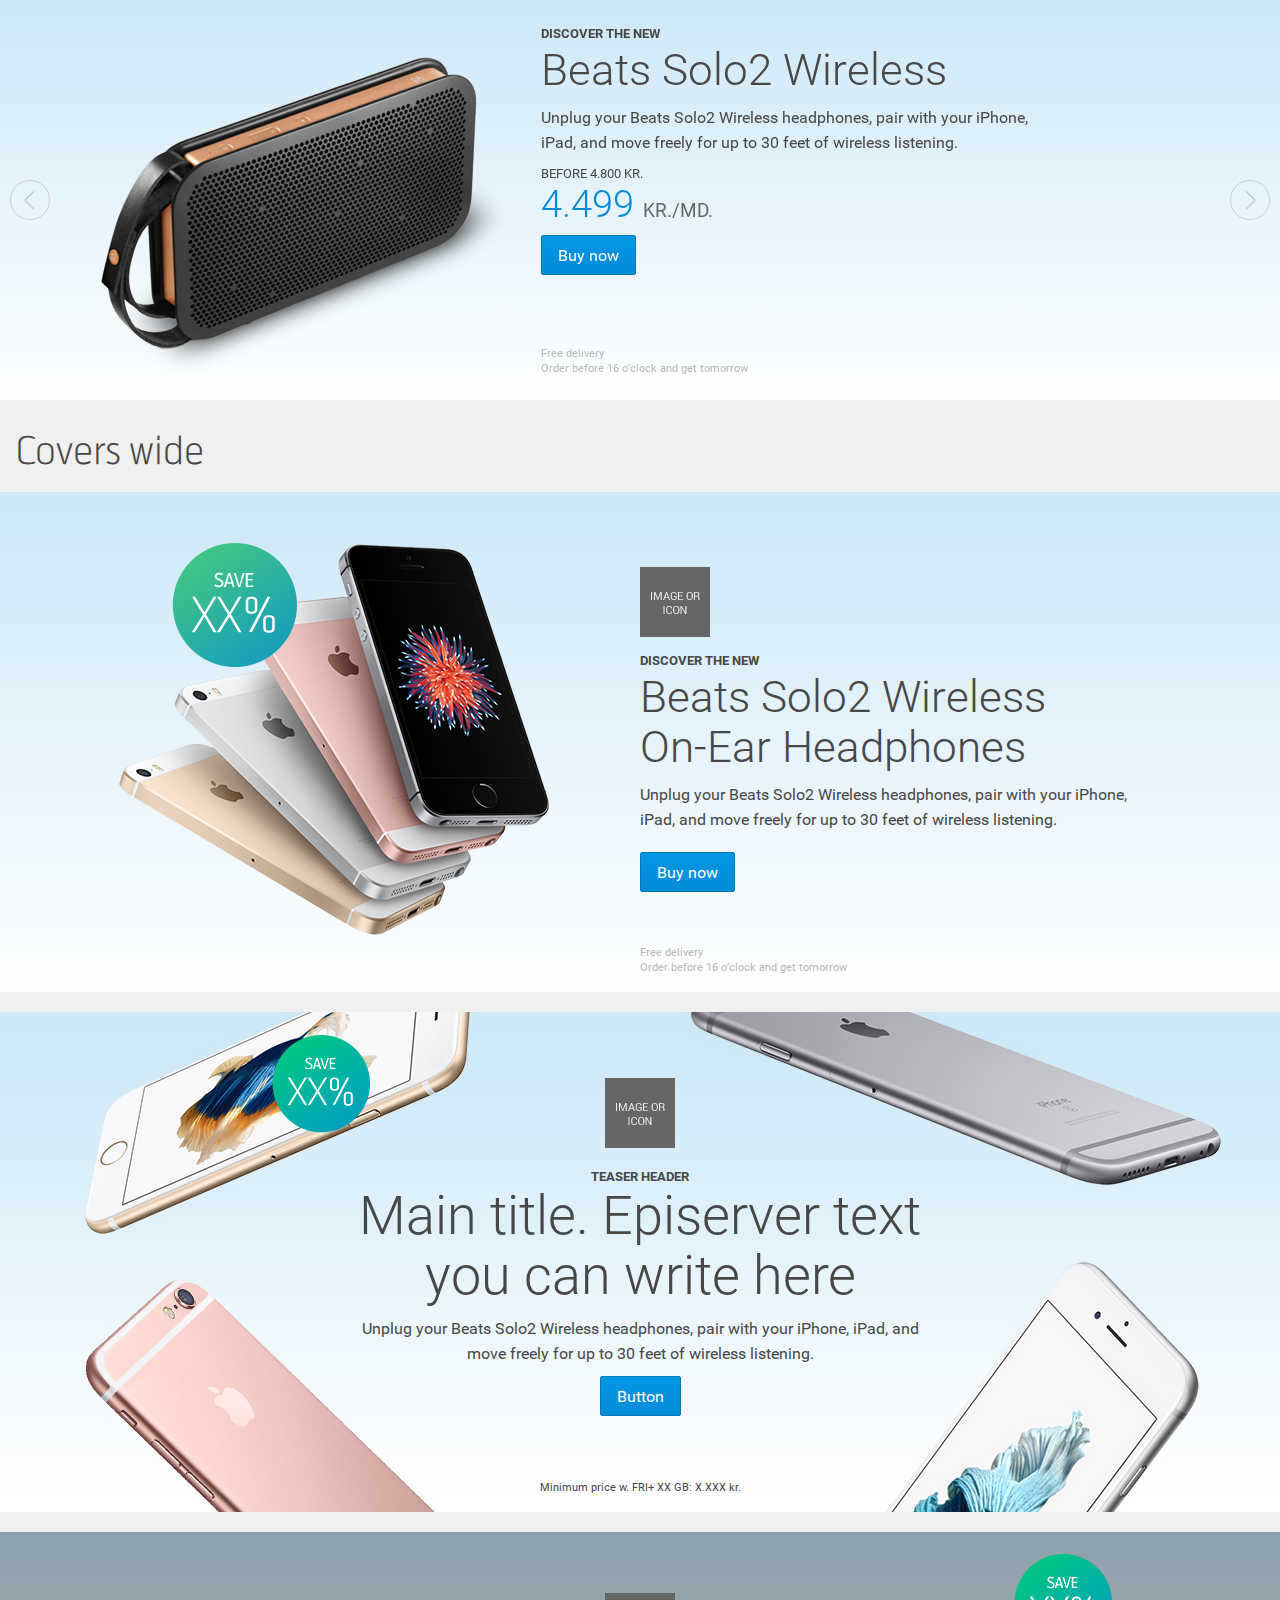
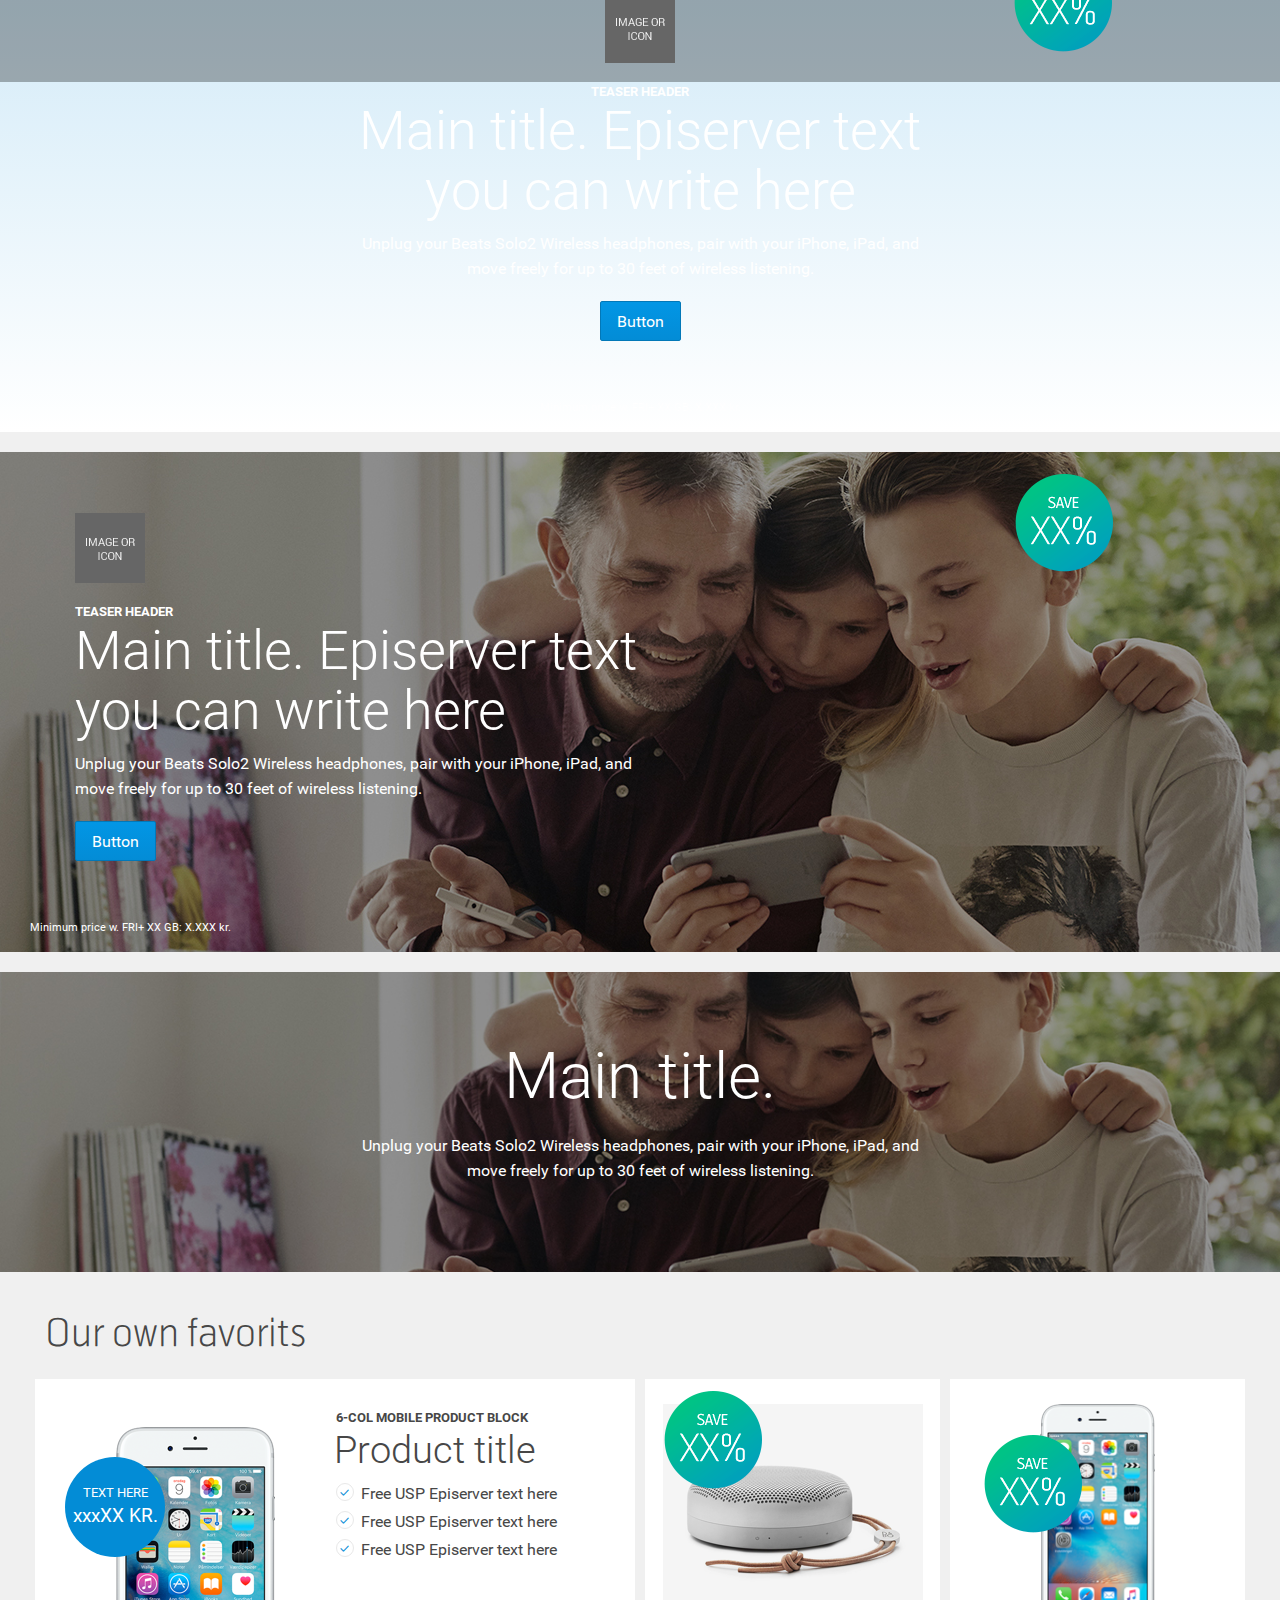
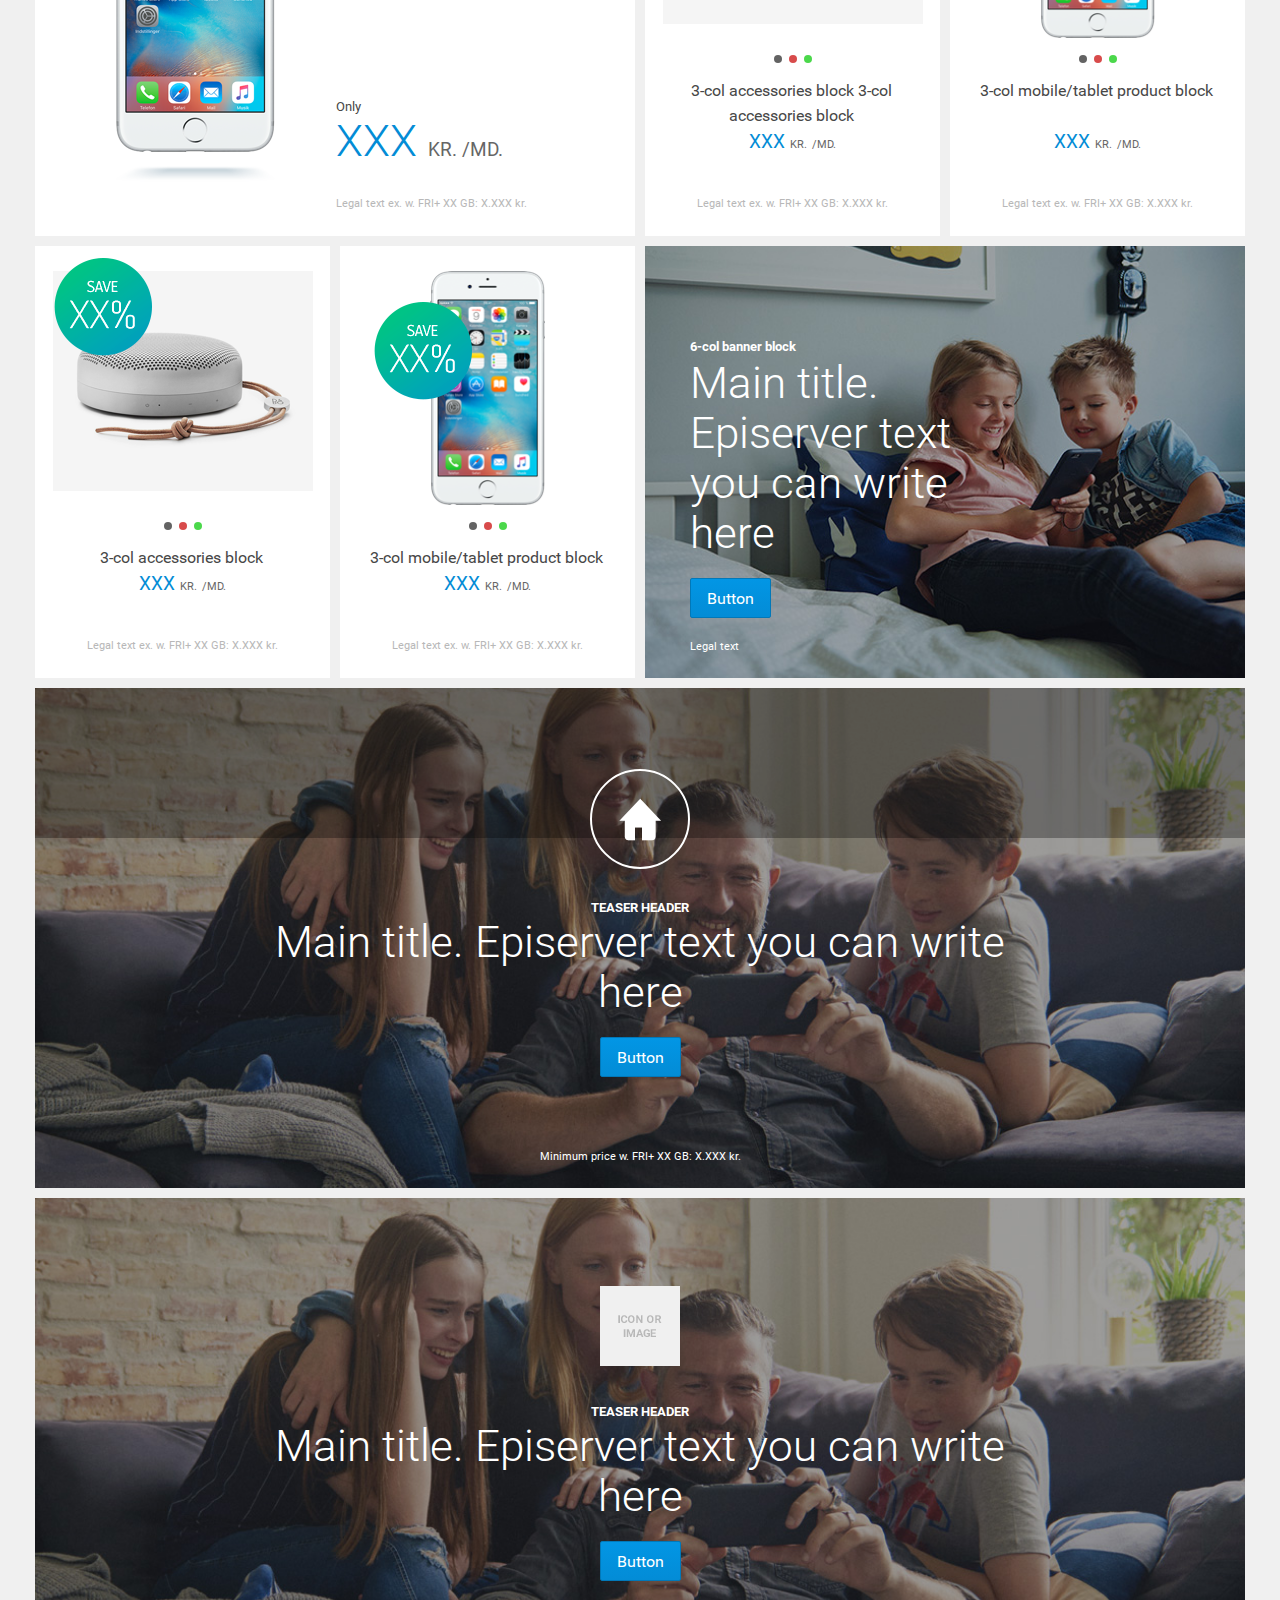
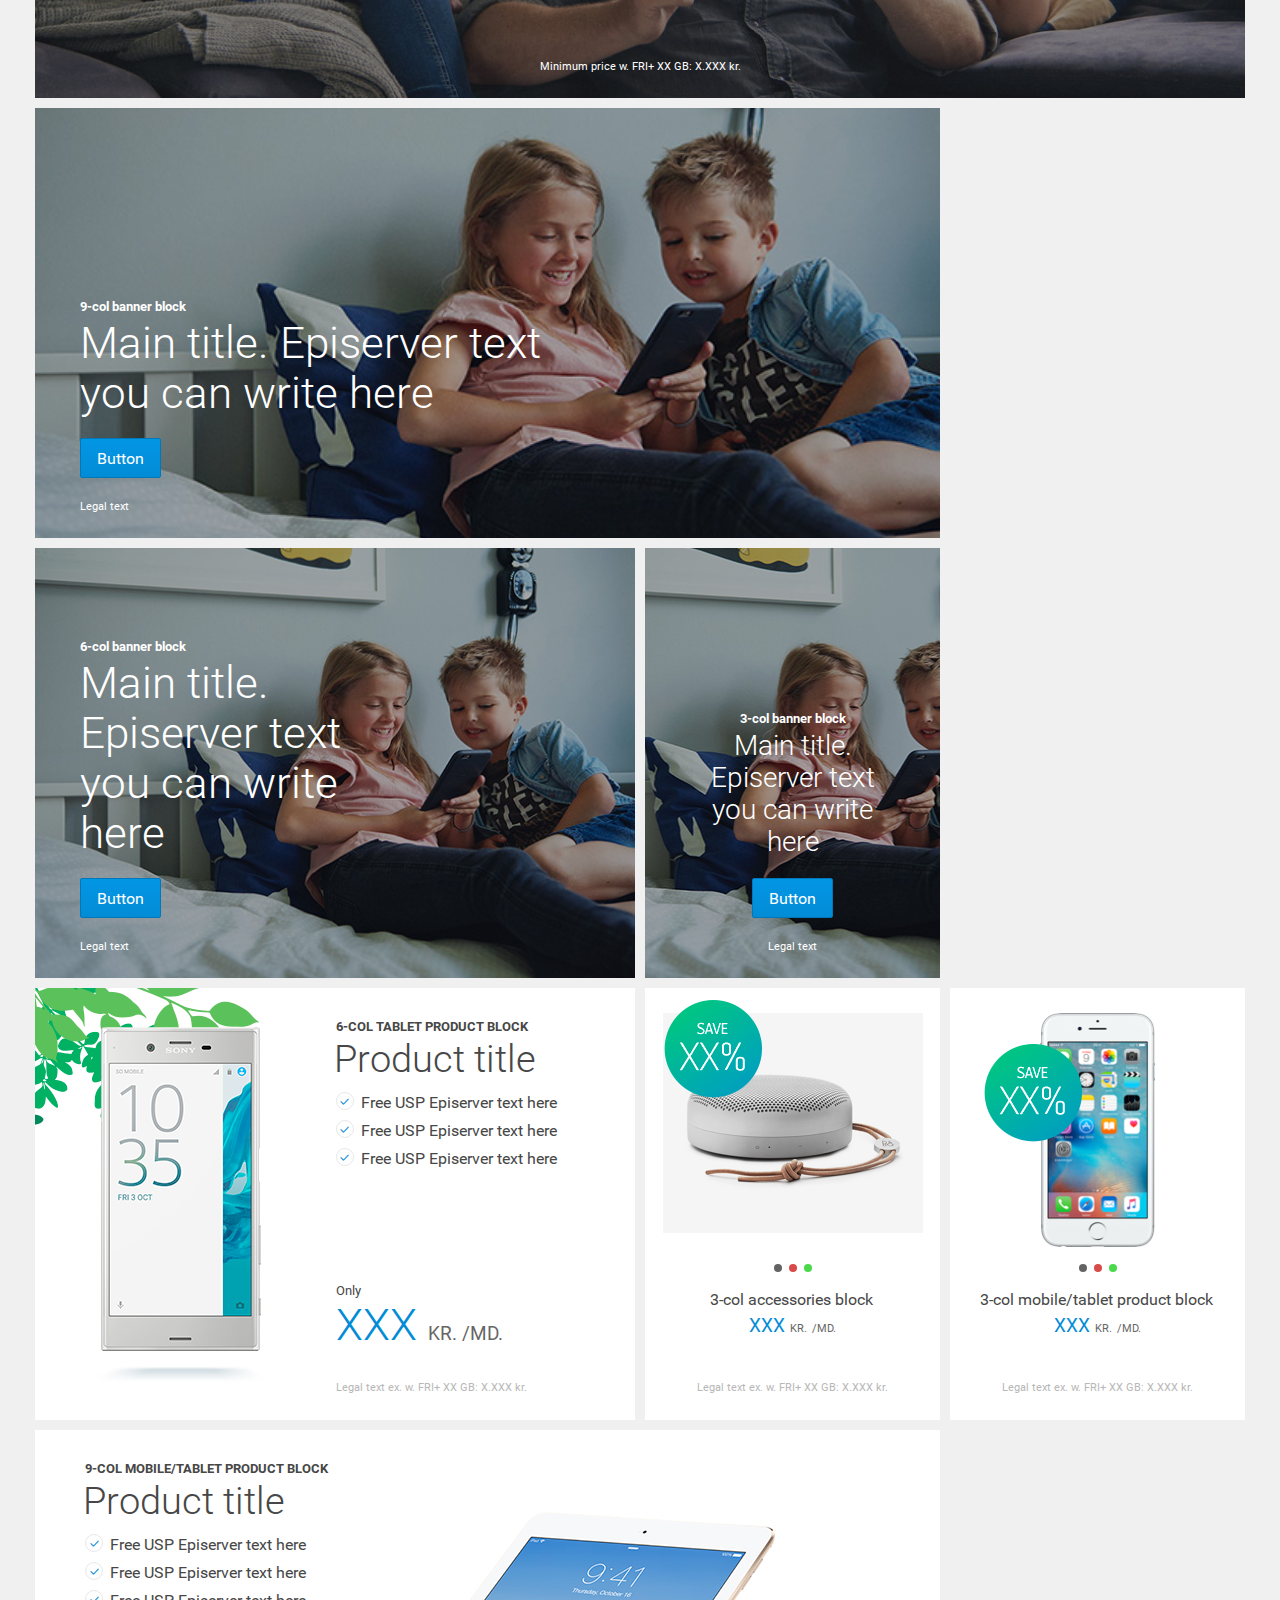
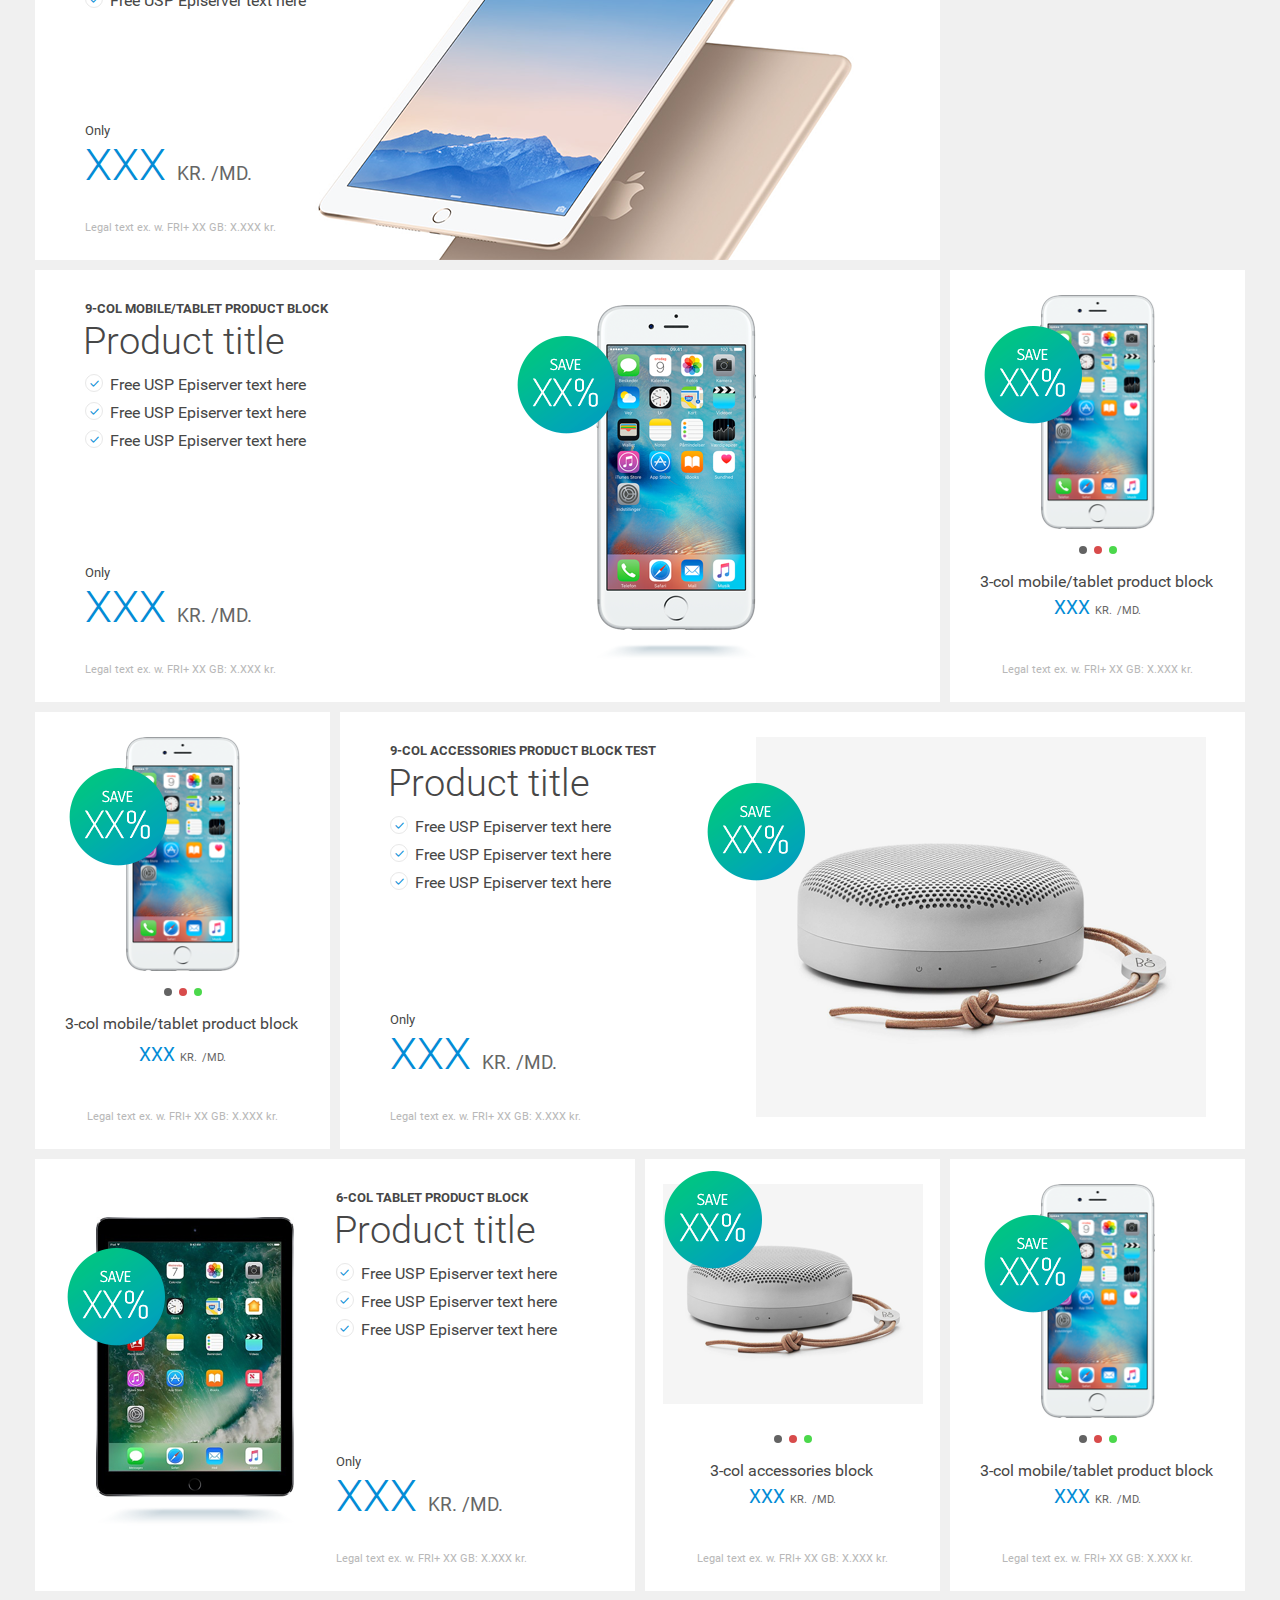
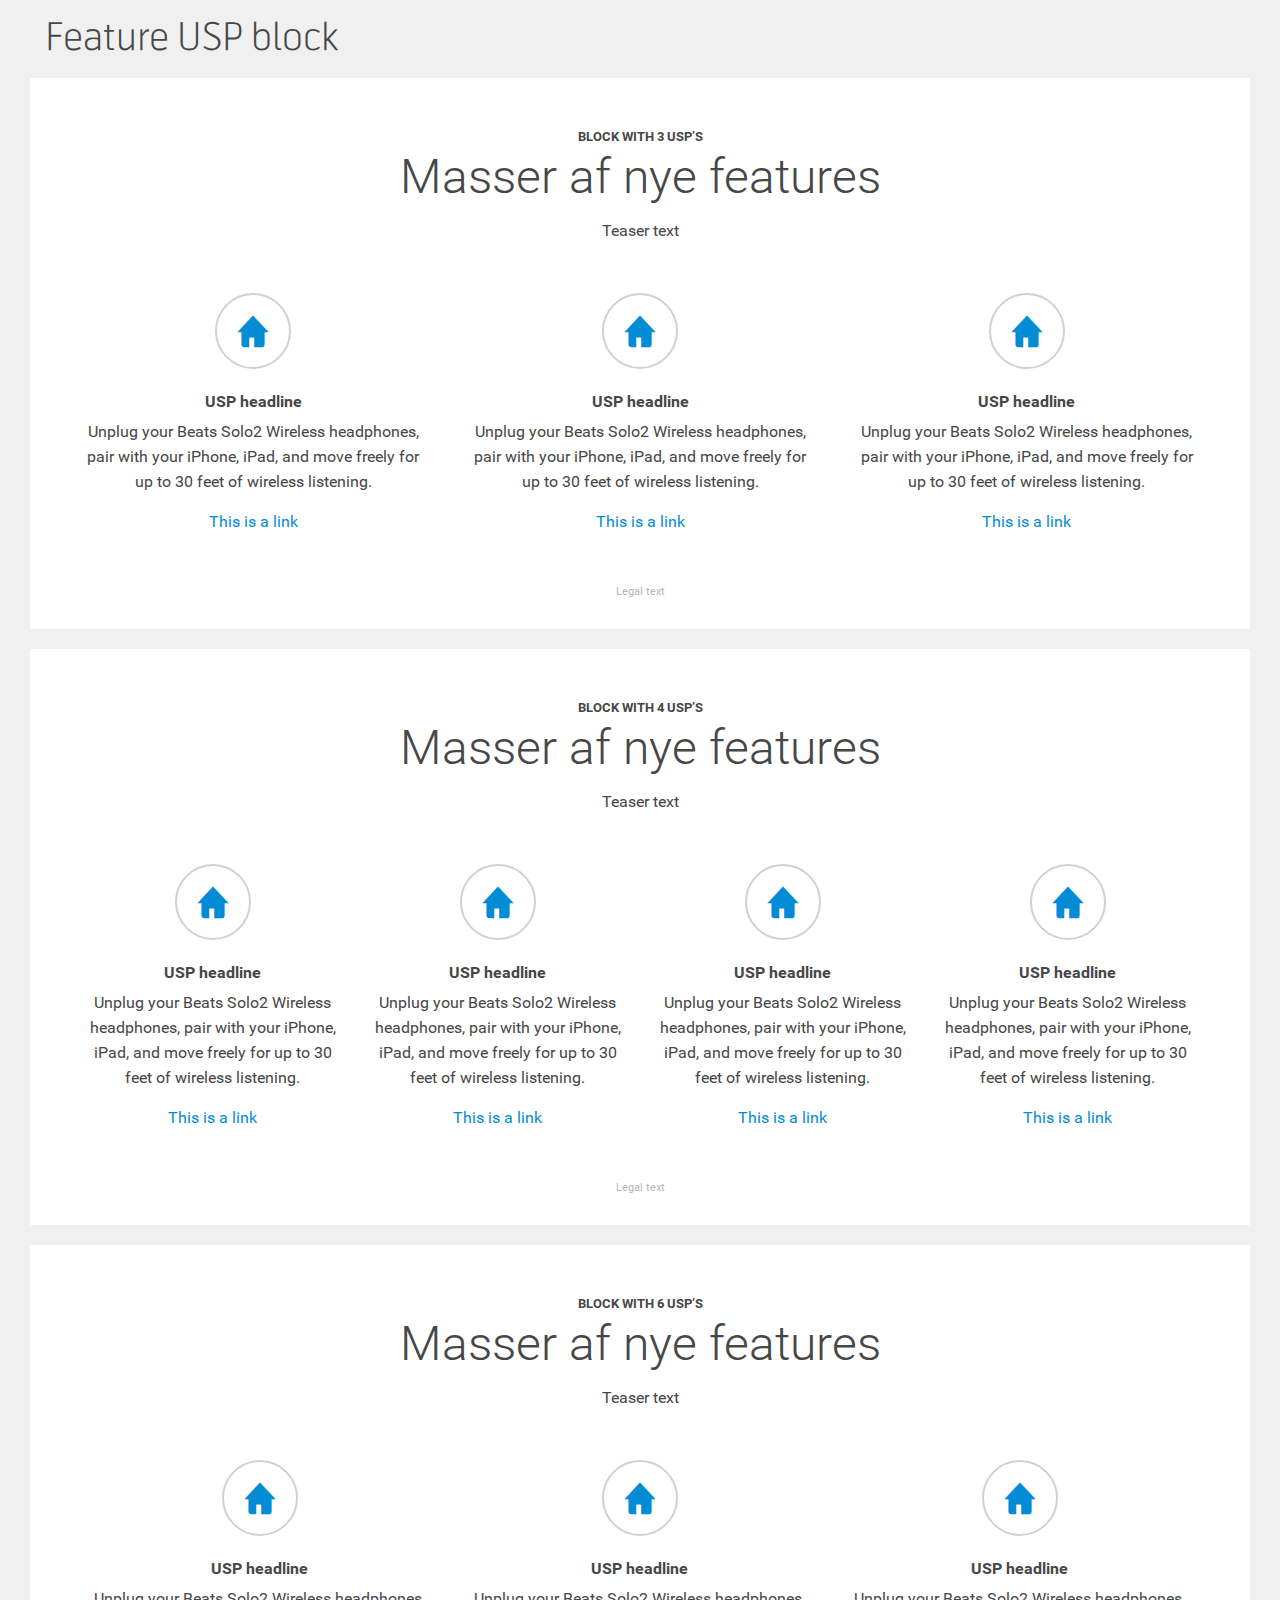
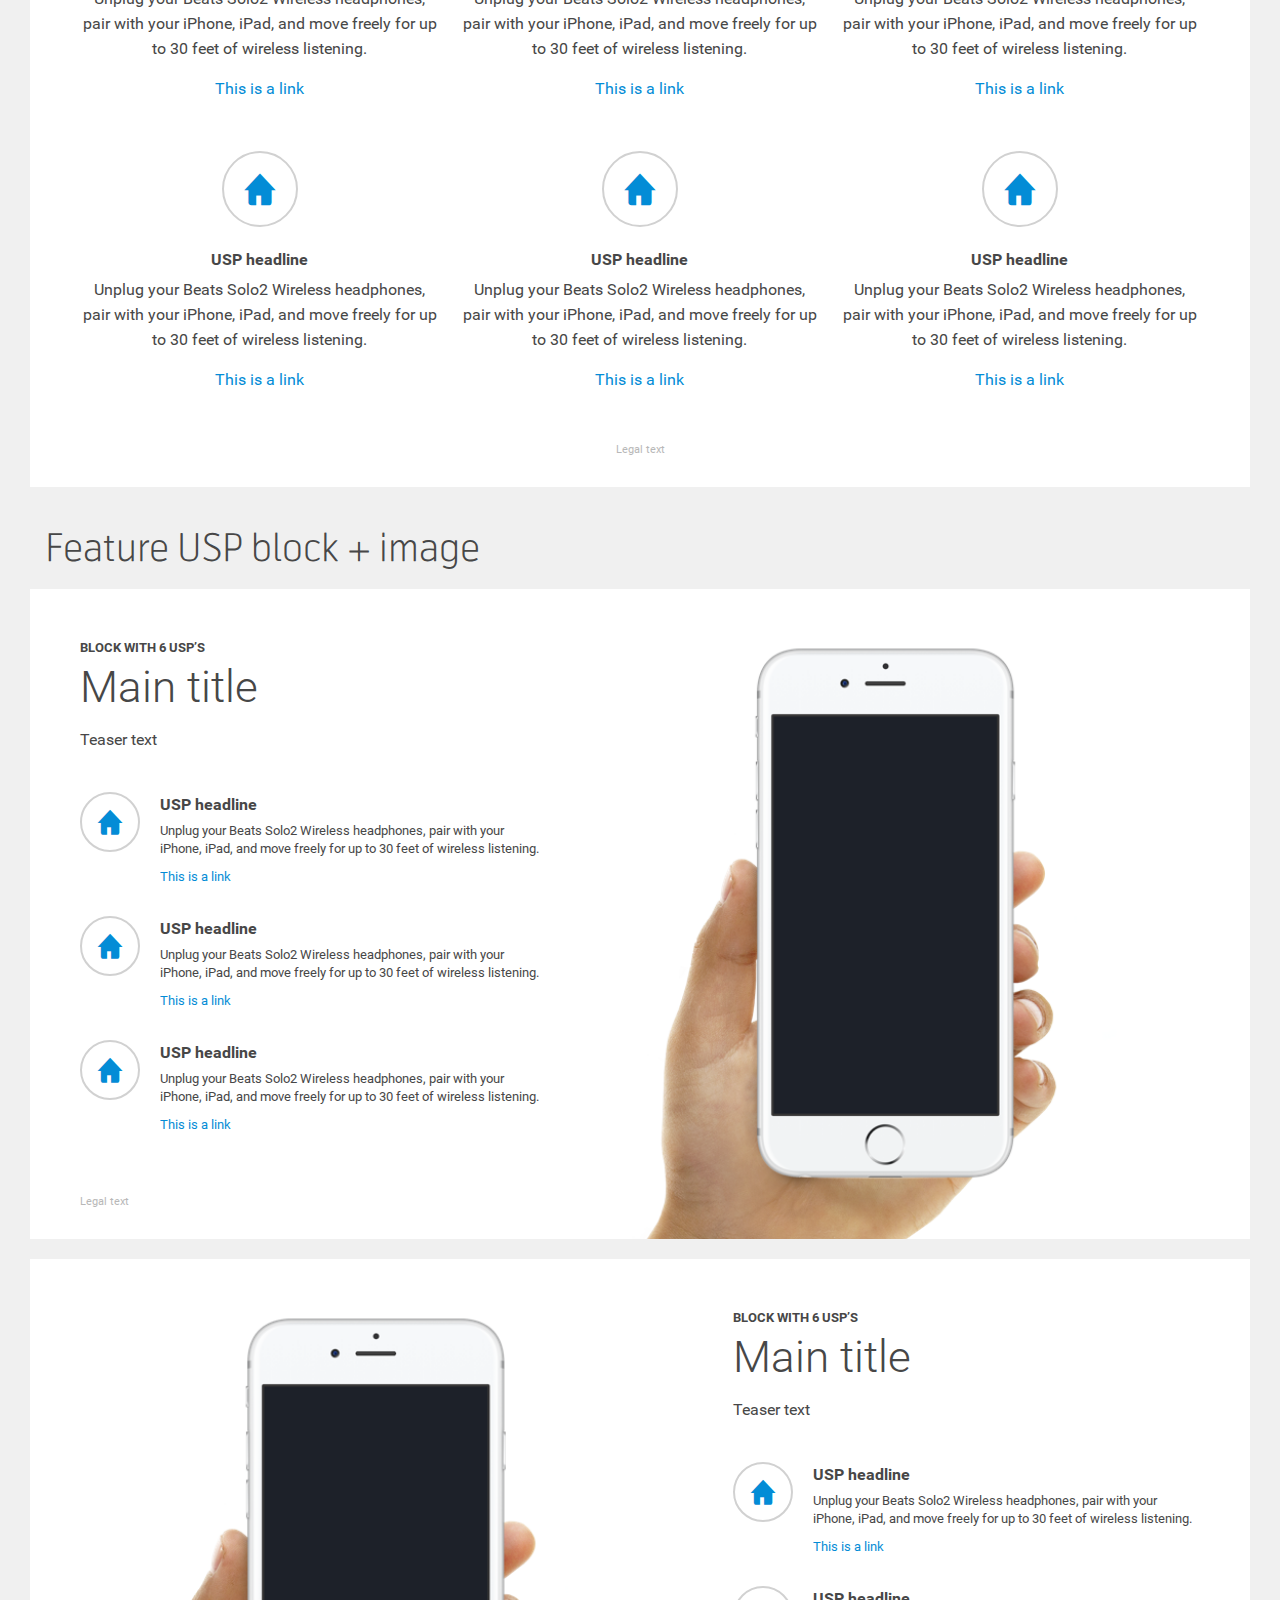
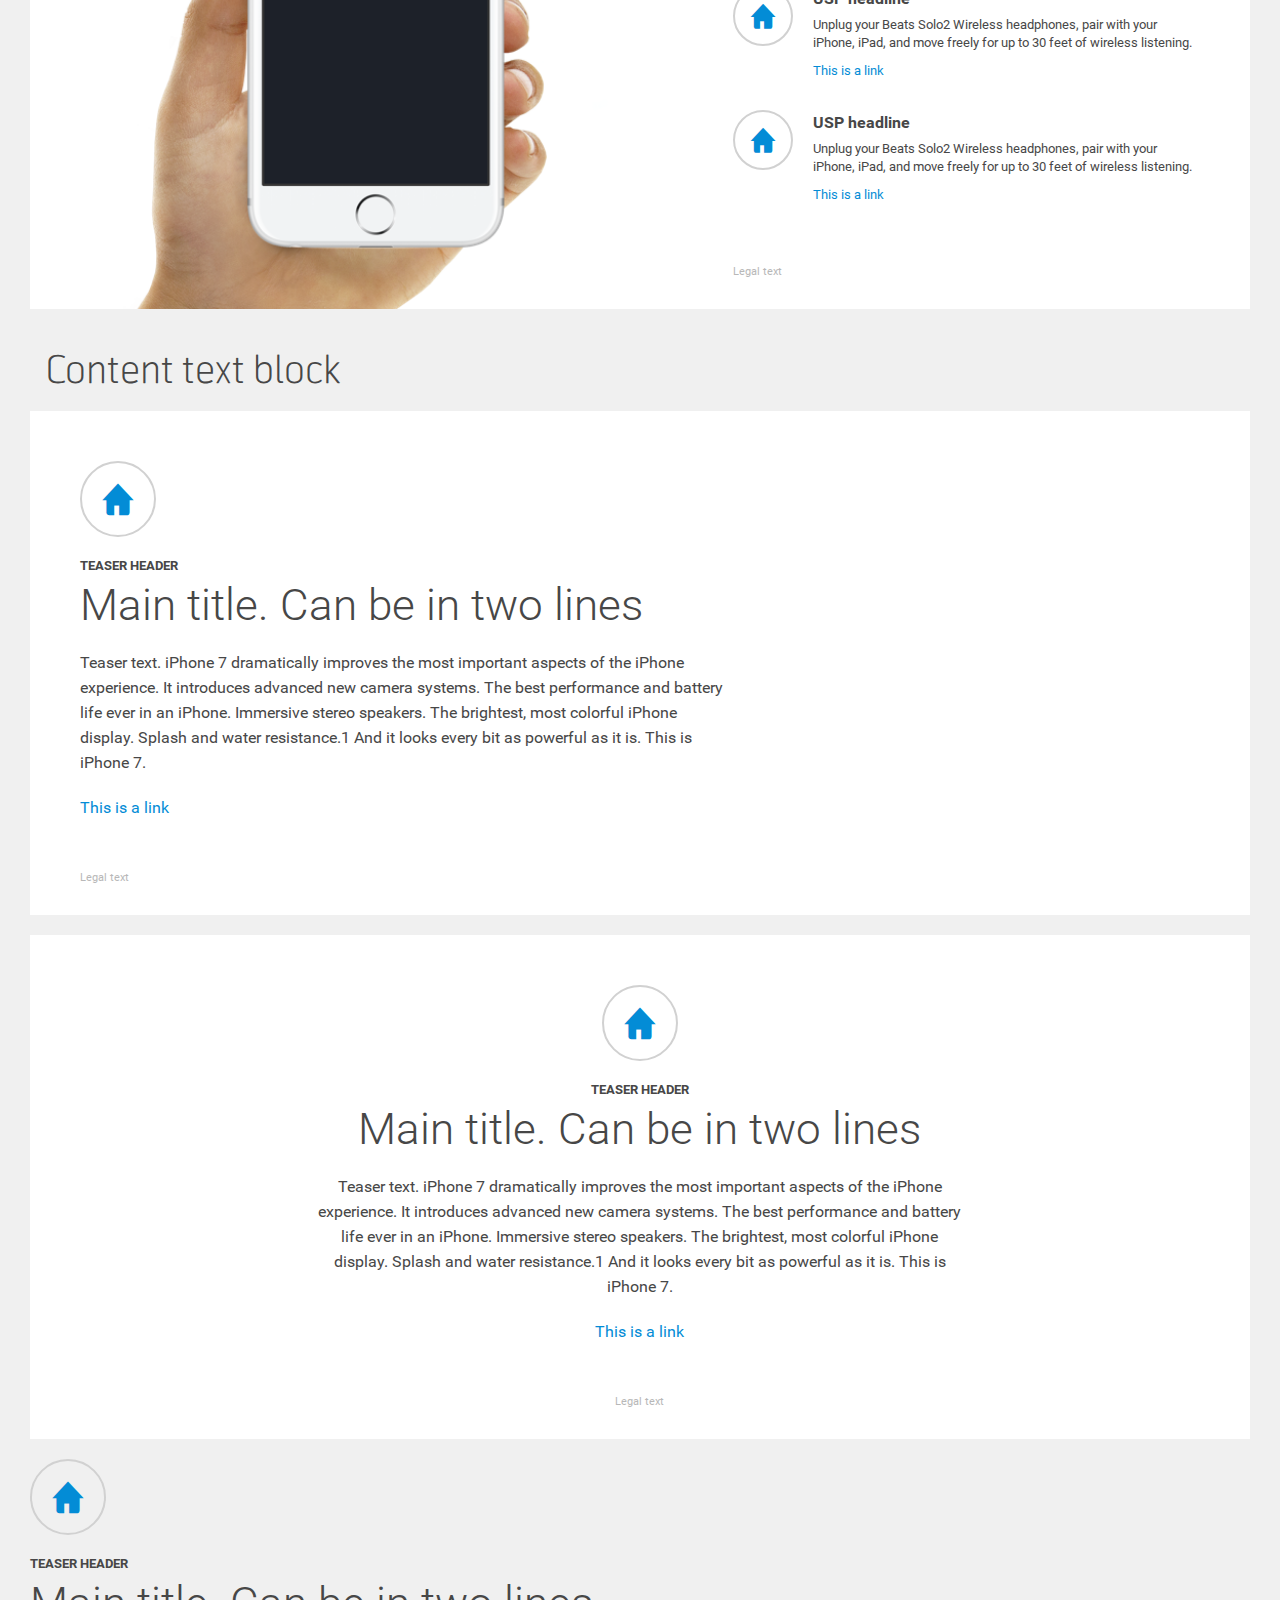
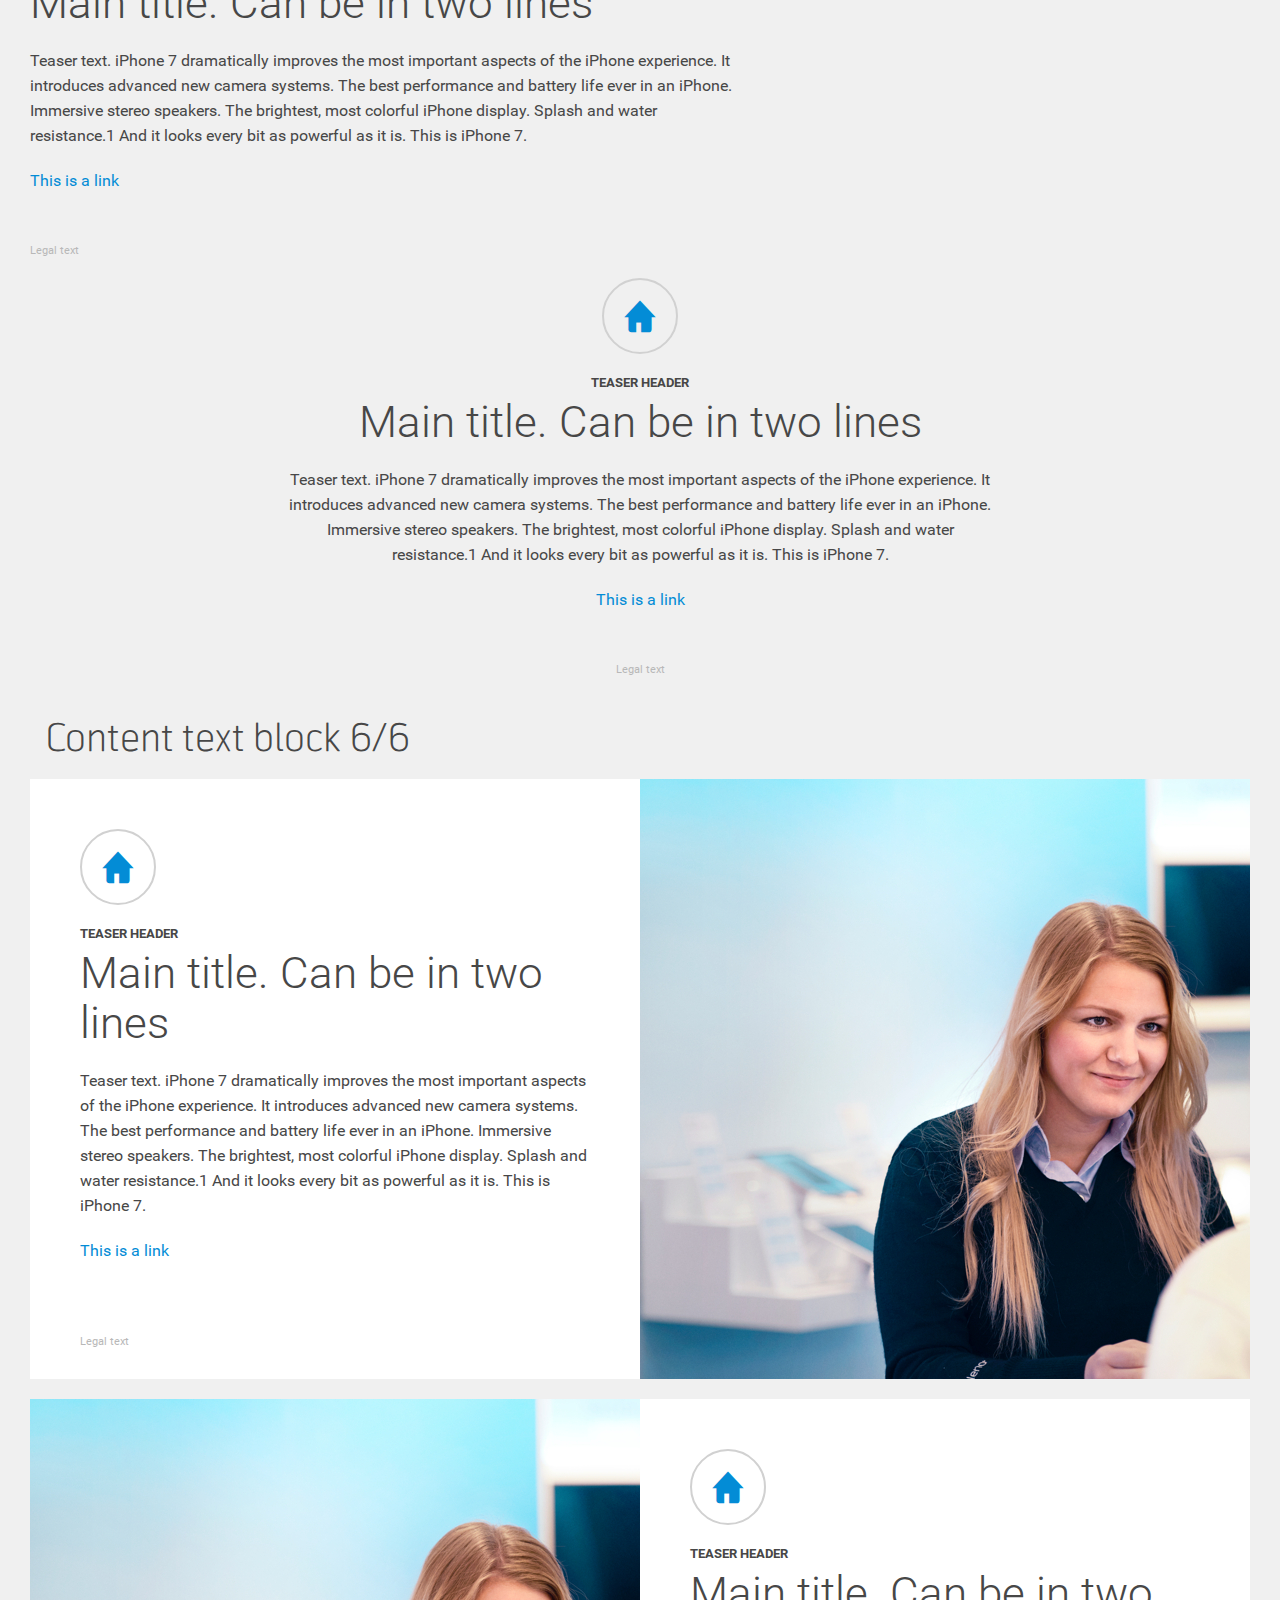
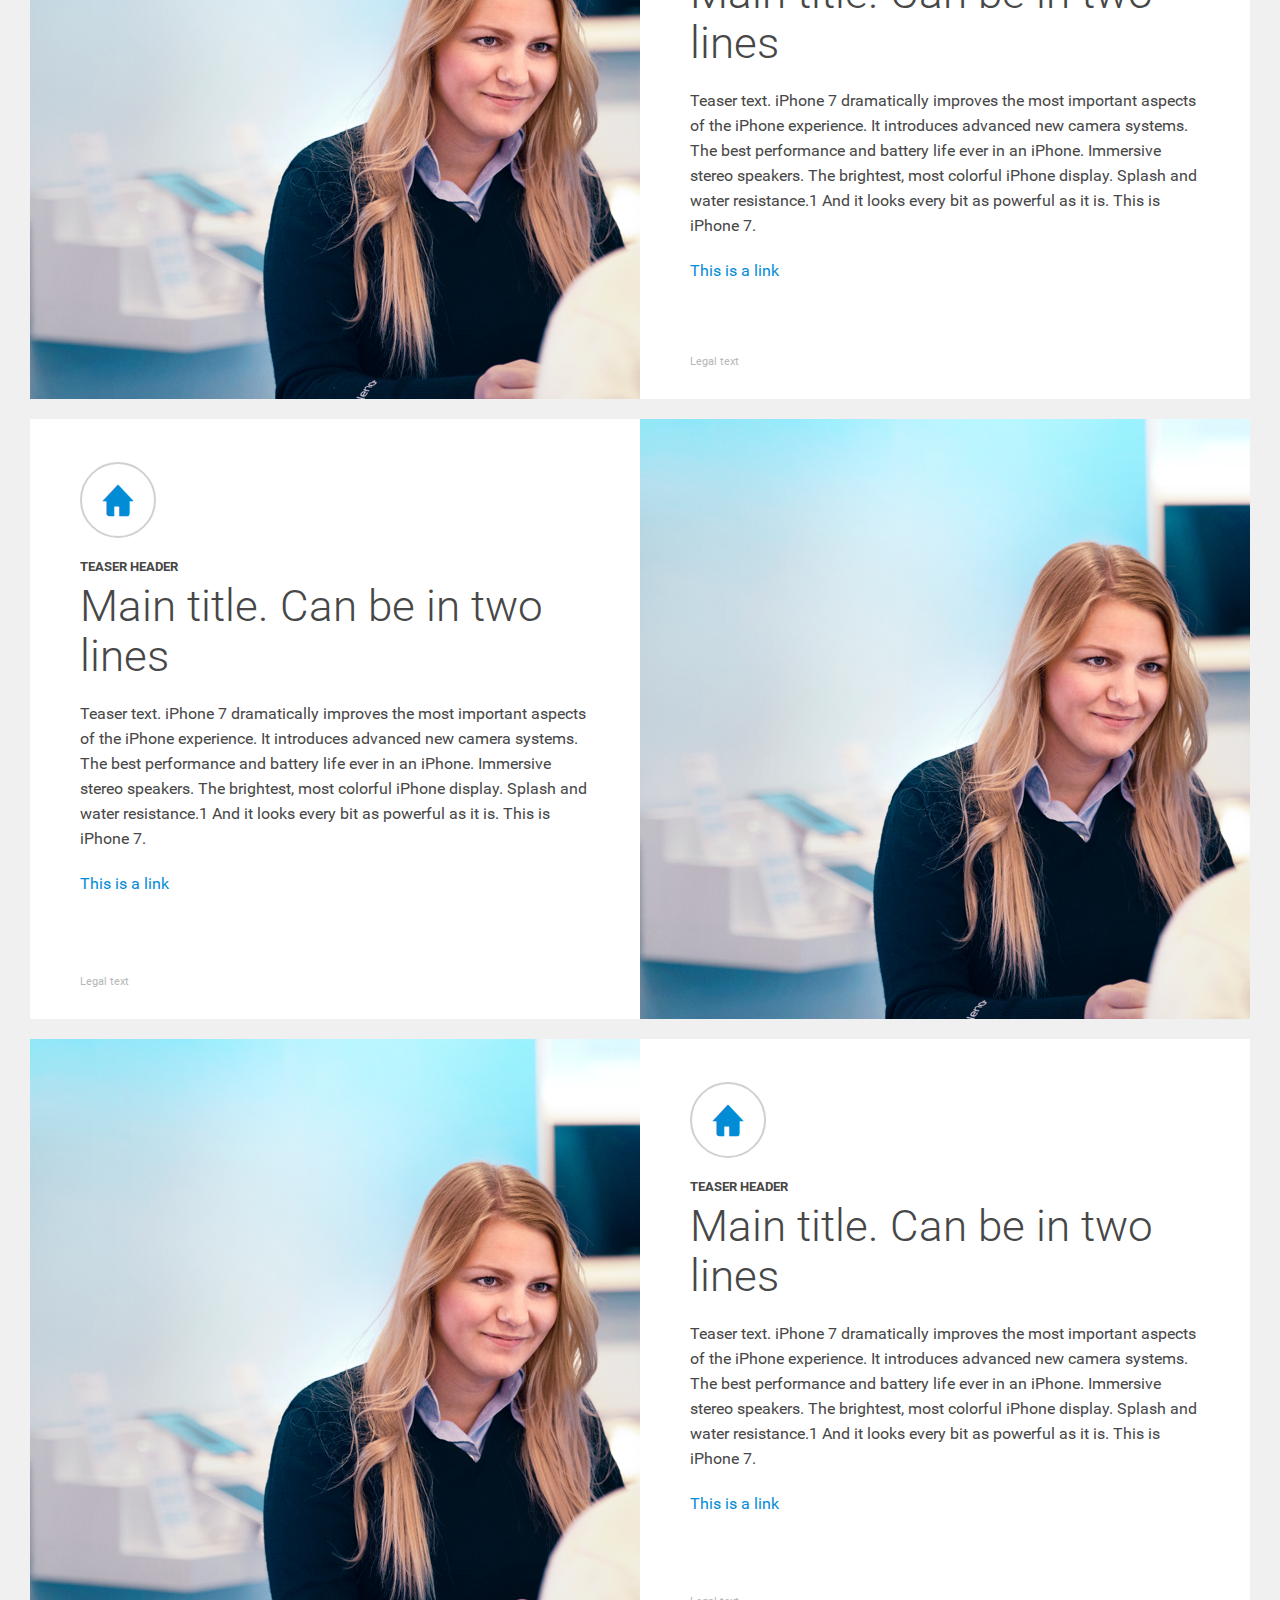
==== index.html @ 4e91771f "added images" ====
<!DOCTYPE html>
<html lang="en">
<head>
	<meta charset="UTF-8">
	<meta name="viewport" content="width=device-width, initial-scale=1" />
	<title>Document</title>
	<!-- <link rel="stylesheet" type="text/css" href="../../onescreen/OneScreen/Client/S/app/css/main.css"> -->
	<link rel="stylesheet" type="text/css" href="main.css">
		 
	<style type="text/css">
		body {
			background: #f0f0f0;
			min-width: 0;
		}
	</style>
</head>
<body class="body--content-blocks">

<div id="main" class="container--main">
	<div class="terminal-block terminal-block--cover terminal-block--cover-carousel container--wide trailer--large">
		
		<div class="carousel carousel--loop" data-component="carousel" data-loop="true"  data-duration="1000" data-visible-slides="1">
			<button class="carousel__prev" href="#" data-alias="btnPrev" data-component="button"><i class="icon-arrow-prev"></i></button>
			
			<div class="carousel__holder" data-element="carouselHolder">
				
				<div class="carousel__item 1" data-element="carouselSlide">
					<div class="container mobile-padding-toleft--small mobile-padding-toright--small">
						<div class="grid-row--gutter-none cover-holder">
							<div class="col-lg-5 text--center image-block">
								<img src="carousel-beoplay-image.png" alt="">
							</div>
							<div class="col-lg-5 tablet-p-text--center padding-leader tablet-p-padding-leader--none mobile-padding-trailer rel">
								<div class="terminal-block__description padding-trailer--xxlarge">
									<strong class="text-size--13">DISCOVER THE NEW</strong>
									<h2 class="text-size--44 tablet-l-text-size--34  tablet-p-text-size--44 mobile-text-size--19 text-light trailer--small mobile-trailer--none">Beats Solo2 Wireless</h2>
									<p class="trailer--small text-size--16 tablet-p-hidden">Unplug your Beats Solo2 Wireless headphones, pair with your iPhone, <br/>iPad, and move freely for up to 30 feet of wireless listening.</p>
									<p class="text-size--13 mobile-hidden">BEFORE 4.800 KR.</p>
									<p class="trailer--small text-size--38 tablet-p-text-size--38 mobile-text-size--24">
										<span class="text-light color-blue">4.499 </span>
										<span class="text-size--19 tablet-p-text-size--11 color-gray">
											<span class="price-currency">KR.</span><span>/MD.</span>
										</span>
									</p>
									<button class="button button--action tablet-l-hidden trailer">Buy now</button>
								</div>
								<p class="text-size--11 color-steel-grey text-legal">Free delivery <br/>Order before 16 o’clock and get tomorrow</p>
							</div>
						</div>
					</div>
				</div>

				<div class="carousel__item 2" data-element="carouselSlide">
					<div class="container mobile-padding-toleft--small mobile-padding-toright--small">
						<div class="grid-row--gutter-none cover-holder">
							<div class="col-lg-5 text--center image-block">
								<img src="carousel-ipad-image.png" alt="">
							</div>
							<div class="col-lg-5 tablet-p-text--center padding-leader tablet-p-padding-leader--none mobile-padding-trailer rel">
								<div class="terminal-block__description padding-trailer--xxlarge">
									<strong class="text-size--13">DISCOVER THE NEW</strong>
									<h2 class="text-size--44 tablet-l-text-size--34  tablet-p-text-size--44 mobile-text-size--19 text-light trailer--small mobile-trailer--none">Beats Solo2 Wireless <br/>On-Ear Headphones</h2>
									<p class="trailer--small text-size--16 tablet-p-hidden">Unplug your Beats Solo2 Wireless headphones, pair with your iPhone, <br/>iPad, and move freely for up to 30 feet of wireless listening.</p>
									<p class="text-size--13 mobile-hidden">BEFORE 4.800 KR.</p>
									<p class="trailer--small text-size--38 tablet-p-text-size--38 mobile-text-size--24">
										<span class="text-light color-blue">4.499 </span>
										<span class="text-size--19 tablet-p-text-size--11 color-gray">
											<span class="price-currency">KR.</span><span>/MD.</span>
										</span>
									</p>
									<button class="button button--action tablet-l-hidden trailer">Buy now</button>
								</div>
								<p class="text-size--11 color-steel-grey text-legal">Free delivery <br/>Order before 16 o’clock and get tomorrow</p>
							</div>
						</div>
					</div>
				</div>

				<div class="carousel__item 3" data-element="carouselSlide">
					<div class="container mobile-padding-toleft--small mobile-padding-toright--small">
						<div class="grid-row--gutter-none cover-holder">
							<div class="col-lg-5 text--center image-block">
								<img src="carousel-beoplay-image.png" alt="">
							</div>
							<div class="col-lg-5 tablet-p-text--center padding-leader tablet-p-padding-leader--none mobile-padding-trailer rel">
								<div class="terminal-block__description padding-trailer--xxlarge">
									<strong class="text-size--13">DISCOVER THE NEW</strong>
									<h2 class="text-size--44 tablet-l-text-size--34  tablet-p-text-size--44 mobile-text-size--19 text-light trailer--small mobile-trailer--none">Beats Solo2 Wireless <br/>On-Ear Headphones</h2>
									<p class="trailer--small text-size--16 tablet-p-hidden">Unplug your Beats Solo2 Wireless headphones, pair with your iPhone, <br/>iPad, and move freely for up to 30 feet of wireless listening.</p>
									<p class="text-size--13 mobile-hidden">BEFORE 4.800 KR.</p>
									<p class="trailer--small text-size--38 tablet-p-text-size--38 mobile-text-size--24">
										<span class="text-light color-blue">4.499 </span>
										<span class="text-size--19 tablet-p-text-size--11 color-gray">
											<span class="price-currency">KR.</span><span>/MD.</span>
										</span>
									</p>
									<button class="button button--action tablet-l-hidden trailer">Buy now</button>
								</div>
								<p class="text-size--11 color-steel-grey text-legal">Free delivery <br/>Order before 16 o’clock and get tomorrow</p>
							</div>
						</div>
					</div>
				</div>

				<div class="carousel__item 4" data-element="carouselSlide">
					<div class="container mobile-padding-toleft--small mobile-padding-toright--small">
						<div class="grid-row--gutter-none cover-holder">
							<div class="col-lg-5 text--center image-block">
								<img src="carousel-ipad-image.png" alt="">
							</div>
							<div class="col-lg-5 tablet-p-text--center padding-leader tablet-p-padding-leader--none mobile-padding-trailer rel">
								<div class="terminal-block__description padding-trailer--xxlarge">
									<strong class="text-size--13">DISCOVER THE NEW</strong>
									<h2 class="text-size--44 tablet-l-text-size--34  tablet-p-text-size--44 mobile-text-size--19 text-light trailer--small mobile-trailer--none">Beats Solo2 Wireless <br/>On-Ear Headphones</h2>
									<p class="trailer--small text-size--16 tablet-p-hidden">Unplug your Beats Solo2 Wireless headphones, pair with your iPhone, <br/>iPad, and move freely for up to 30 feet of wireless listening.</p>
									<p class="text-size--13 mobile-hidden">BEFORE 4.800 KR.</p>
									<p class="trailer--small text-size--38 tablet-p-text-size--38 mobile-text-size--24">
										<span class="text-light color-blue">4.499 </span>
										<span class="text-size--19 tablet-p-text-size--11 color-gray">
											<span class="price-currency">KR.</span><span>/MD.</span>
										</span>
									</p>
									<button class="button button--action tablet-l-hidden trailer">Buy now</button>
								</div>
								<p class="text-size--11 color-steel-grey text-legal">Free delivery <br/>Order before 16 o’clock and get tomorrow</p>
							</div>
						</div>
					</div>
				</div>

			</div>

			<button class="carousel__next" href="#" data-alias="btnNext" data-component="button"><i class="icon-arrow-next"></i></button>
		</div>

	</div>
	
	<h2 class="trailer text-size--38 tablet-l-text-size--34 text-light">Covers wide</h2>
	
	<div class="terminal-block terminal-block--cover container--wide trailer">
		<div class="container mobile-padding-toleft--small mobile-padding-toright--small">
			<div class="grid-row--gutter-none">
				<div class="col-lg-6 text--center image-block">
					<img src="cover-img.png" alt="">
				</div>
				<div class="col-lg-6 tablet-p-text--center padding-leader padding-trailer--large tablet-p-padding-leader--none tablet-p-padding-trailer">
					<div class="terminal-block__description padding-trailer--large tablet-p-padding-trailer--none tablet-p-trailer--large">
						<div class="icon-holder trailer--small">
							<!-- <span class="icon icon-home-broadband circle-outline text-size--34 tablet-l-text-size--30 inline-block border-width-2"></span> -->
							<img src="cover-icon.png" alt="image descr.">
						</div>
						<strong class="text-size--13">DISCOVER THE NEW</strong>
						<h2 class="text-size--44 tablet-l-text-size--34 tablet-p-text-size--44 mobile-text-size--19 text-light trailer--small">Beats Solo2 Wireless <br/>On-Ear Headphones</h2>
						<p class="trailer text-size--16 mobile-text-size--13">Unplug your Beats Solo2 Wireless headphones, pair with your iPhone, <br/>iPad, and move freely for up to 30 feet of wireless listening.</p>
						<button class="button button--action">Buy now</button>
					</div>
					<p class="text-size--11 color-steel-grey text-legal">Free delivery <br/>Order before 16 o’clock and get tomorrow</p>
				</div>
			</div>
		</div>
	</div>
	
	<div class="container--wide terminal-block terminal-block--cover terminal-block--cover-full trailer">
		<div class="background desktop-visible" style="background-image: url(cover-full.jpg)"></div>
		<div class="background tablet-p-visible tablet-l-visible" style="background-image: url(cover-full-tablet.jpg)"></div>
		<div class="background mobile-visible" style="background-image: url(cover-full-mobile.jpg)"></div>
		<div class="container">
			<div class="cover-holder grid-row--gutter-none grid-row-xs--middle grid-row-xs--center padding-whole--large mobile-padding-toleft mobile-padding-toright">
				<div class="col-hg-6 col-lg-8 col-md-10 banner-content">
					<div class="splash splash--image desktop-visible">
						<img src="splash.png" alt="splash" width="100" height="100">
					</div>
					<div class="splash splash--image tablet-p-visible tablet-l-visible">
						<img src="splash.png" alt="splash" width="80" height="80">
					</div> 
					<div class="splash splash--image mobile-visible">
						<img src="splash.png" alt="splash" width="50" height="50">
					</div>
					
					<div class="icon-holder trailer--small">
						<!-- <span class="icon icon-home-broadband circle-outline text-size--34 tablet-l-text-size--30 inline-block border-width-2"></span> -->
						<img src="cover-icon.png" alt="image descr.">
					</div>
					<p class="text-size--13 text-caps text-bold leader">TEASER HEADER</p>
					<h2 class="text-size--54 tablet-l-text-size--44 mobile-text-size--24 text-light trailer--small mobile-trailer--small">Main title. Episerver text you can write here</h2>
					<p class="text-size--16 mobile-text-size--13 trailer--small tablet-p-trailer">Unplug your Beats Solo2 Wireless headphones, pair with your iPhone, iPad, and move freely for up to 30 feet of wireless listening. </p>
					<button class="button button--action trailer--large">Button</button>
				</div>
				<p class="text-size--11 text-legal">Minimum price w. FRI+ XX GB: X.XXX <span class="price-currency">kr.</span></p>
			</div>
		</div>
	</div>
	
	<div class="container--wide terminal-block terminal-block--cover terminal-block--cover-full terminal-block--cover-stretch trailer">
		<div class="background desktop-hidden" style="background-image: url(cover-stretch.jpg)"></div>
		<div class="video-background desktop-visible">
			<video autoplay loop muted>
				<source type="video/mp4" src="https://player.vimeo.com/external/184862802.hd.mp4?s=2f40bc3e5491efdd0fd672ca0867ab206a3bdd0a&profile_id=174">
			</video>
		</div>
		<div class="container">
			<div class="cover-holder grid-row--gutter-none grid-row-xs--middle grid-row-xs--center padding-whole--large mobile-padding-toleft mobile-padding-toright">
				<div class="col-hg-6 col-lg-8 col-md-10 banner-content">
					<div class="splash splash--image">
						<img src="splash.png" alt="splash" width="100" height="100">
					</div>
					<div class="icon-holder trailer--small">
						<!-- <span class="icon icon-home-broadband circle-outline text-size--34 tablet-l-text-size--30 inline-block border-width-2"></span> -->
						<img src="cover-icon.png" alt="image descr.">
					</div>
					<p class="text-size--13 text-caps text-bold leader">TEASER HEADER</p>
					<h2 class="text-size--54 tablet-l-text-size--44 mobile-text-size--24 text-light trailer--small mobile-trailer--small">Main title. Episerver text you can write here</h2>
					<p class="text-size--16 mobile-text-size--13 trailer">Unplug your Beats Solo2 Wireless headphones, pair with your iPhone, iPad, and move freely for up to 30 feet of wireless listening. </p>
					<button class="button button--action trailer--large">Button</button>
				</div>
				<p class="text-size--11 text-legal">Minimum price w. FRI+ XX GB: X.XXX <span class="price-currency">kr.</span></p>
			</div>
		</div>
	</div>
	
	<div class="container--wide terminal-block terminal-block--cover terminal-block--cover-full terminal-block--cover-stretch terminal-block--cover-left trailer">
		<div class="background desktop-visible" style="background-image: url(cover-stretch.jpg)"></div>
		<div class="background tablet-p-visible tablet-l-visible" style="background-image: url(cover-stretch.jpg)"></div>
		<div class="background mobile-visible" style="background-image: url(cover-stretch.jpg)"></div>
		<div class="container">
			<div class="cover-holder grid-row--gutter-none grid-row-xs--middle grid-row-lg--left grid-row-md--center padding-whole--large mobile-padding-toleft mobile-padding-toright">
				<div class="col-hg-6 col-lg-7 col-md-10 banner-content">
					<div class="splash splash--image">
						<img src="splash.png" alt="splash" width="100" height="100">
					</div>
					<div class="icon-holder trailer--small">
						<!-- <span class="icon icon-home-broadband circle-outline text-size--34 tablet-l-text-size--30 inline-block border-width-2"></span> -->
						<img src="cover-icon.png" alt="image descr.">
					</div>
					<p class="text-size--13 text-caps text-bold leader">TEASER HEADER</p>
					<h2 class="text-size--54 tablet-l-text-size--44 mobile-text-size--24 text-light trailer--small mobile-trailer--small">Main title. Episerver text you can write here</h2>
					<p class="text-size--16 mobile-text-size--13 trailer">Unplug your Beats Solo2 Wireless headphones, pair with your iPhone, iPad, and move freely for up to 30 feet of wireless listening. </p>
					<button class="button button--action trailer--large">Button</button>
				</div>
				<p class="text-size--11 text-legal padding-toleft--large padding-toright--large mobile-padding-toleft mobile-padding-toright">Minimum price w. FRI+ XX GB: X.XXX <span class="price-currency">kr.</span></p>
			</div>
		</div>
	</div>
	
	<div class="container--wide terminal-block terminal-block--cover terminal-block--cover-full terminal-block--cover-stretch terminal-block--cover-mood trailer" style="background-image: url(cover-stretch.jpg)">
		<div class="container">
			<div class="cover-holder grid-row--gutter-none grid-row-xs--middle grid-row-xs--center padding-whole--large mobile-padding-toleft mobile-padding-toright">
				<div class="col-hg-6 col-lg-8 col-md-10 banner-content">
					<h2 class="text-size--64 tablet-l-text-size--58 mobile-text-size--34 text-light trailer mobile-trailer--small">Main title.</h2>
					<p class="text-size--16 mobile-hidden trailer">Unplug your Beats Solo2 Wireless headphones, pair with your iPhone, iPad, and move freely for up to 30 feet of wireless listening. </p>
				</div>
			</div>
		</div>
	</div>
	
	<div class="container padding-leader padding-trailer">
		<h1 class="text-size--38 tablet-l-text-size--34 text-light">Our own favorits</h1>
	</div>
	<div class="container">
		<div class="container--wide">
			<div class="grid-row--gutter-none">
				<div class="col-hg-6 col-md-6 flex padding-whole--xsmall mobile-padding-toleft--med mobile-padding-toright--med">
					<a href="#" class="terminal-block terminal-block--accessories terminal-block--accessories-mobile-medium grid-row--gutter-none">
						<div class="col-hg-5 col-xs-auto text--center col-hg--middle">
							<div class="terminal-block__image-holder">
								<img src="mobile-test-img-2.png" alt="">
								<div class="splash  splash--blue">
									<span class="splash__heading">Text here</span>
									<span class="splash__price">xxxXX <span class="price-currency">KR.</span></span>
								</div>
							</div>
						</div>
						<div class="col-hg-7 col-xs bundle-content tablet-l-text--center">
							<div class="terminal-block__description">
								<div class="colors-holder desktop-hidden">
									<ul class="colors-list">
										<li>
											<label tabindex="0" for="radio-color-@color.LocalizedName" style="background-color: #636363">1</label>
										</li>
										<li>
											<label tabindex="0" for="radio-color-@color.LocalizedName" style="background-color: #d84b4b">1</label>
										</li>
										<li>
											<label tabindex="0" for="radio-color-@color.LocalizedName" style="background-color: #4bd84b">1</label>
										</li>
										
									</ul>
								</div>	
								<span class="text-size--13 text-bold  tablet-l-hidden text-caps">6-col Mobile product block</span>
								<h2 class="text-size--38 tablet-l-text-size--16 trailer--small tablet-l-trailer--none text-light tablet-l-text-regular">Product title</h2>
								<ul class="list list--check list--check__circle list--blue tablet-l-hidden text-size--16">
									<li>Free USP Episerver text here</li>
									<li>Free USP Episerver text here</li>
									<li>Free USP Episerver text here</li>
								</ul>
							</div>
							<div class="price-box">
								<p class="text-size--13 tablet-l-hidden">Only</p>
								<p class="text-size--44 trailer--large tablet-l-trailer--xlarge tablet-l-text-size--19">
									<span class="color-blue text-light tablet-l-text-regular">XXX</span>
									<span class="text-size--19 tablet-l-text-size--11 color-gray"><span class="price-currency">KR.</span><span class="toleft--xsmall">/MD.</span></span>
								</p>
								<p class="text-size--11 color-steel-grey">Legal text ex. w. FRI+ XX GB: X.XXX <span class="price-currency">kr.</span></p>
							</div>
						</div>
					</a>
				</div>
				<div class="col-hg-3 col-md-6 flex padding-whole--xsmall mobile-padding-toleft--med mobile-padding-toright--med">
					<a href="#" class="terminal-block terminal-block--accessories terminal-block--accessories-small grid-row--gutter-none">
						<div class="col-xs-auto text--center col-xs--first col-hg--ordered">
							<div class="terminal-block__image-holder">
								<img src="accessories-test-img-3-col.png" alt="">
								<div class="splash splash--image">
									<img src="splash.png" alt="splash" width="100" height="100">
								</div>
							</div>
						</div>
						<div class="col-xs bundle-content text--center">
							<div class="terminal-block__description">
								<div class="colors-holder">
									<ul class="colors-list">
										<li>
											<label tabindex="0" for="radio-color-@color.LocalizedName" style="background-color: #636363">1</label>
										</li>
										<li>
											<label tabindex="0" for="radio-color-@color.LocalizedName" style="background-color: #d84b4b">1</label>
										</li>
										<li>
											<label tabindex="0" for="radio-color-@color.LocalizedName" style="background-color: #4bd84b">1</label>
										</li>
										
									</ul>
								</div>	
								<h2 class="text-size--16 text-regular">3-col accessories block 3-col accessories block</h2>
							</div>
							<div class="price-box">
								<p class="text-size--19 trailer--xlarge">
									<span class="color-blue tablet-l-text-regular">XXX</span>
									<span class="text-size--11 color-gray"><span class="price-currency">KR.</span><span class="toleft--xsmall">/MD.</span></span>
								</p>
								<p class="text-size--11 color-steel-grey">Legal text ex. w. FRI+ XX GB: X.XXX <span class="price-currency">kr.</span></p>
							</div>
						</div>
					</a>
				</div>
				<div class="col-hg-3 col-md-6 flex padding-whole--xsmall mobile-padding-toleft--med mobile-padding-toright--med">
					<a href="#" class="terminal-block terminal-block--accessories terminal-block--accessories-product-small grid-row--gutter-none">
						<div class="col-xs-auto text--center col-xs--first col-hg--ordered">
							<div class="terminal-block__image-holder">
								<img src="mobile-test-img-1.png" alt="">
								<div class="splash splash--image">
									<img src="splash.png" alt="splash" width="100" height="100">
								</div>
							</div>
						</div>
						<div class="col-xs bundle-content text--center">
							<div class="terminal-block__description">
								<div class="colors-holder">
									<ul class="colors-list">
										<li>
											<label tabindex="0" for="radio-color-@color.LocalizedName" style="background-color: #636363">1</label>
										</li>
										<li>
											<label tabindex="0" for="radio-color-@color.LocalizedName" style="background-color: #d84b4b">1</label>
										</li>
										<li>
											<label tabindex="0" for="radio-color-@color.LocalizedName" style="background-color: #4bd84b">1</label>
										</li>
										
									</ul>
								</div>
								<h2 class="text-size--16 text-regular">3-col mobile/tablet product block</h2>
							</div>
							<div class="price-box">
								<p class="text-size--19 trailer--xlarge">
									<span class="color-blue tablet-l-text-regular">XXX</span>
									<span class="text-size--11 color-gray"><span class="price-currency">KR.</span><span class="toleft--xsmall">/MD.</span></span>
								</p>
								<p class="text-size--11 color-steel-grey">Legal text ex. w. FRI+ XX GB: X.XXX <span class="price-currency">kr.</span></p>
							</div>
						</div>
					</a>
				</div>
				<div class="col-hg-3 col-md-6 flex padding-whole--xsmall mobile-padding-toleft--med mobile-padding-toright--med">
					<a href="#" class="terminal-block terminal-block--accessories terminal-block--accessories-small grid-row--gutter-none">
						<div class="col-xs-auto text--center col-xs--first col-hg--ordered">
							<div class="terminal-block__image-holder">
								<img src="accessories-test-img-3-col.png" alt="">
								<div class="splash splash--image">
									<img src="splash.png" alt="splash" width="100" height="100">
								</div>
							</div>
						</div>
						<div class="col-xs bundle-content text--center">
							<div class="terminal-block__description">
								<div class="colors-holder">
									<ul class="colors-list">
										<li>
											<label tabindex="0" for="radio-color-@color.LocalizedName" style="background-color: #636363">1</label>
										</li>
										<li>
											<label tabindex="0" for="radio-color-@color.LocalizedName" style="background-color: #d84b4b">1</label>
										</li>
										<li>
											<label tabindex="0" for="radio-color-@color.LocalizedName" style="background-color: #4bd84b">1</label>
										</li>
										
									</ul>
								</div>	
								<h2 class="text-size--16 text-regular">3-col accessories block</h2>
							</div>
							<div class="price-box">
								<p class="text-size--19 trailer--xlarge">
									<span class="color-blue tablet-l-text-regular">XXX</span>
									<span class="text-size--11 color-gray"><span class="price-currency">KR.</span><span class="toleft--xsmall">/MD.</span></span>
								</p>
								<p class="text-size--11 color-steel-grey">Legal text ex. w. FRI+ XX GB: X.XXX <span class="price-currency">kr.</span></p>
							</div>
						</div>
					</a>
				</div>
				<div class="col-hg-3 col-md-6 flex padding-whole--xsmall mobile-padding-toleft--med mobile-padding-toright--med">
					<a href="#" class="terminal-block terminal-block--accessories terminal-block--accessories-product-small grid-row--gutter-none">
						<div class="col-xs-auto text--center col-xs--first col-hg--ordered">
							<div class="terminal-block__image-holder">
								<img src="mobile-test-img-1.png" alt="">
								<div class="splash splash--image">
									<img src="splash.png" alt="splash" width="100" height="100">
								</div>
							</div>
						</div>
						<div class="col-xs bundle-content text--center">
							<div class="terminal-block__description">
								<div class="colors-holder">
									<ul class="colors-list">
										<li>
											<label tabindex="0" for="radio-color-@color.LocalizedName" style="background-color: #636363">1</label>
										</li>
										<li>
											<label tabindex="0" for="radio-color-@color.LocalizedName" style="background-color: #d84b4b">1</label>
										</li>
										<li>
											<label tabindex="0" for="radio-color-@color.LocalizedName" style="background-color: #4bd84b">1</label>
										</li>
									</ul>
								</div>	
								<h2 class="text-size--16 text-regular">3-col mobile/tablet product block</h2>
							</div>
							<div class="price-box">
								<p class="text-size--19 trailer--xlarge">
									<span class="color-blue tablet-l-text-regular">XXX</span>
									<span class="text-size--11 color-gray"><span class="price-currency">KR.</span><span class="toleft--xsmall">/MD.</span></span>
								</p>
								<p class="text-size--11 color-steel-grey">Legal text ex. w. FRI+ XX GB: X.XXX <span class="price-currency">kr.</span></p>
							</div>
						</div>
					</a>
				</div>
				<div class="col-md-6 padding-whole--xsmall mobile-padding-toleft--none mobile-padding-toright--none">
					<a href="#" class="terminal-block terminal-block--banner grid-row--gutter-none grid-row-xs--bottom padding-whole--xxlarge padding-trailer--large mobile-padding-toleft mobile-padding-toright" style="background-image: url(banner-01.jpg);">
						<div class="col-xs col-hg-7">
							<strong class="text-size--13">6-col banner block</strong>
							<h2 class="text-size--44 tablet-p-text-size--38 mobile-text-size--28 text-light trailer text-light">Main title. Episerver text you can write here</h2>
							<span class="button button--action trailer--large">Button</span>
						</div>
						<p class="text-size--11 color-white banner-legal">Legal text</p>
					</a>
				</div>
				<div class="col-xs-12 padding-whole--xsmall mobile-padding-toleft--none mobile-padding-toright--none">
					<a href="#" class="terminal-block terminal-block--banner terminal-block--banner-large terminal-block--video-banner grid-row--gutter-none grid-row-lg--middle grid-row-xs--bottom grid-row-xs--center padding-whole--xxlarge mobile-padding-toleft mobile-padding-toright" style="background-image: url(banner-02.jpg)">
						<div class="video-background desktop-visible">
							<video autoplay loop muted>
								<source type="video/mp4" src="https://player.vimeo.com/external/184862802.hd.mp4?s=2f40bc3e5491efdd0fd672ca0867ab206a3bdd0a&profile_id=174">
							</video>
						</div>
						<div class="col-hg-8 col-lg-10 banner-content">
							<div class="icon-holder trailer--small">
								<span class="icon icon-home-broadband circle-outline text-size--50 inline-block border-width-2"></span>
							</div>
							<p class="text-size--13 text-caps text-bold leader">TEASER HEADER</p>
							<h2 class="text-size--44 tablet-p-text-size--38 mobile-text-size--28 text-light trailer mobile-trailer--small">Main title. Episerver text you can write here</h2>
							<span class="button button--action trailer--large">Button</span>
						</div>
						<p class="text-size--11 color-white banner-legal">Minimum price w. FRI+ XX GB: X.XXX <span class="price-currency">kr.</span></p>
					</a>
				</div>
				<div class="col-xs-12 padding-whole--xsmall mobile-padding-toleft--none mobile-padding-toright--none">
					<a href="#" class="terminal-block terminal-block--banner terminal-block--banner-large grid-row--gutter-none grid-row-lg--middle grid-row-xs--bottom grid-row-xs--center padding-whole--xxlarge mobile-padding-toleft mobile-padding-toright" style="background-image: url(banner-02.jpg)">
						<div class="col-hg-8 col-lg-10 banner-content">
							<div class="icon-holder icon-holder--image trailer--small">
								<img src="banner-icon.png" alt="image descr." />
							</div>
							<p class="text-size--13 text-caps text-bold leader">TEASER HEADER</p>
							<h2 class="text-size--44 tablet-p-text-size--38 mobile-text-size--28 text-light trailer mobile-trailer--small">Main title. Episerver text you can write here</h2>
							<span class="button button--action trailer--large">Button</span>
						</div>
						<p class="text-size--11 color-white banner-legal">Minimum price w. FRI+ XX GB: X.XXX <span class="price-currency">kr.</span></p>
					</a>
				</div>
				<div class="col-hg-9 col-md-6 padding-whole--xsmall mobile-padding-toleft--none mobile-padding-toright--none">
					<a href="#" class="terminal-block terminal-block--banner grid-row--gutter-none grid-row-xs--bottom padding-whole--xxlarge padding-trailer--large mobile-padding-toleft mobile-padding-toright" style="background-image: url(banner-01.jpg);">
						<div class="col-xs col-hg-7">
							<strong class="text-size--13">9-col banner block</strong>
							<h2 class="text-size--44 tablet-p-text-size--38 mobile-text-size--28 text-light trailer text-light">Main title. Episerver text you can write here</h2>
							<span class="button button--action trailer--large">Button</span>
						</div>
						<p class="text-size--11 color-white banner-legal">Legal text</p>
					</a>
				</div>
				<div class="col-md-6 padding-whole--xsmall mobile-padding-toleft--none mobile-padding-toright--none">
					<a href="#" class="terminal-block terminal-block--banner grid-row--gutter-none grid-row-xs--bottom padding-whole--xxlarge padding-trailer--large mobile-padding-toleft mobile-padding-toright" style="background-image: url(banner-01.jpg);">
						<div class="col-xs col-hg-7">
							<strong class="text-size--13">6-col banner block</strong>
							<h2 class="text-size--44 tablet-p-text-size--38 mobile-text-size--28 text-light trailer text-light">Main title. Episerver text you can write here</h2>
							<span class="button button--action trailer--large">Button</span>
						</div>
						<p class="text-size--11 color-white banner-legal">Legal text</p>
					</a>
				</div>
				<div class="col-hg-3 col-md-6 padding-whole--xsmall mobile-padding-toleft--none mobile-padding-toright--none text--center tablet-l-text--left">
					<a href="#" class="col-xs terminal-block terminal-block--banner grid-row--gutter-none grid-row-xs--bottom padding-whole--xxlarge padding-trailer--large mobile-padding-toleft mobile-padding-toright" style="background-image: url(banner-01.jpg);">
						<div class="col-xs">
							<strong class="text-size--13">3-col banner block</strong>
							<h2 class="text-size--28 tablet-l-text-size--44 tablet-p-text-size--38 mobile-text-size--28 text-light trailer text-light">Main title. Episerver text you can write here</h2>
							<span class="button button--action trailer--large">Button</span>
						</div>
						<p class="text-size--11 color-white banner-legal">Legal text</p>
					</a>
				</div>
				<div class="col-hg-6 col-md-6 flex padding-whole--xsmall mobile-padding-toleft--med mobile-padding-toright--med">
					<a href="#" class="terminal-block terminal-block--accessories terminal-block--accessories-tablet-medium grid-row--gutter-none">
						<div class="background desktop-visible" style="background: url(6-col-background-test-image.png) no-repeat;"></div>
						<div class="col-hg-5 col-xs-auto text--center col-hg--middle">
							<div class="terminal-block__image-holder desktop-hidden tablet-l-display--inline-block">
								<img src="tablet-test-img.png" alt="">
								<div class="splash splash--image">
									<img src="splash.png" alt="splash" width="100" height="100">
								</div>
							</div>
						</div>
						<div class="col-hg-7 col-xs bundle-content tablet-l-text--center">
							<div class="terminal-block__description">
								<div class="colors-holder desktop-hidden">
									<ul class="colors-list">
										<li>
											<label tabindex="0" for="radio-color-@color.LocalizedName" style="background-color: #636363">1</label>
										</li>
										<li>
											<label tabindex="0" for="radio-color-@color.LocalizedName" style="background-color: #d84b4b">1</label>
										</li>
										<li>
											<label tabindex="0" for="radio-color-@color.LocalizedName" style="background-color: #4bd84b">1</label>
										</li>
									</ul>
								</div>
								<span class="text-size--13 text-bold  tablet-l-hidden text-caps">6-col Tablet product block</span>
								<h2 class="text-size--38 tablet-l-text-size--16 trailer--small tablet-l-trailer--none text-light tablet-l-text-regular">Product title</h2>
								<ul class="list list--check list--check__circle list--blue tablet-l-hidden text-size--16">
									<li>Free USP Episerver text here</li>
									<li>Free USP Episerver text here</li>
									<li>Free USP Episerver text here</li>
								</ul>
							</div>
							<div class="price-box">
								<p class="text-size--13 tablet-l-hidden">Only</p>
								<p class="text-size--44 trailer--large tablet-l-trailer--xlarge tablet-l-text-size--19">
									<span class="color-blue text-light tablet-l-text-regular">XXX</span>
									<span class="text-size--19 tablet-l-text-size--11 color-gray"><span class="price-currency">KR.</span><span class="toleft--xsmall">/MD.</span></span>
								</p>
								<p class="text-size--11 color-steel-grey">Legal text ex. w. FRI+ XX GB: X.XXX <span class="price-currency">kr.</span></p>
							</div>
						</div>
					</a>
				</div>
				<div class="col-hg-3 col-md-6 flex padding-whole--xsmall mobile-padding-toleft--med mobile-padding-toright--med">
					<a href="#" class="terminal-block terminal-block--accessories terminal-block--accessories-small grid-row--gutter-none">
						<div class="col-xs-auto text--center col-xs--first col-hg--ordered">
							<div class="terminal-block__image-holder">
								<img src="accessories-test-img-3-col.png" alt="">
								<div class="splash splash--image">
									<img src="splash.png" alt="splash" width="100" height="100">
								</div>
							</div>
						</div>
						<div class="col-xs bundle-content text--center">
							<div class="terminal-block__description">
								<div class="colors-holder">
									<ul class="colors-list">
										<li>
											<label tabindex="0" for="radio-color-@color.LocalizedName" style="background-color: #636363">1</label>
										</li>
										<li>
											<label tabindex="0" for="radio-color-@color.LocalizedName" style="background-color: #d84b4b">1</label>
										</li>
										<li>
											<label tabindex="0" for="radio-color-@color.LocalizedName" style="background-color: #4bd84b">1</label>
										</li>
									</ul>
								</div>	
								<h2 class="text-size--16 text-regular">3-col accessories block</h2>
							</div>
							<div class="price-box">
								<p class="text-size--19 trailer--xlarge">
									<span class="color-blue tablet-l-text-regular">XXX</span>
									<span class="text-size--11 color-gray"><span class="price-currency">KR.</span><span class="toleft--xsmall">/MD.</span></span>
								</p>
								<p class="text-size--11 color-steel-grey">Legal text ex. w. FRI+ XX GB: X.XXX <span class="price-currency">kr.</span></p>
							</div>
						</div>
					</a>
				</div>
				<div class="col-hg-3 col-md-6 flex padding-whole--xsmall mobile-padding-toleft--med mobile-padding-toright--med">
					<a href="#" class="terminal-block terminal-block--accessories terminal-block--accessories-product-small grid-row--gutter-none">
						<div class="col-xs-auto text--center col-xs--first col-hg--ordered">
							<div class="terminal-block__image-holder">
								<img src="mobile-test-img-1.png" alt="">
								<div class="splash splash--image">
									<img src="splash.png" alt="splash" width="100" height="100">
								</div>
							</div>
						</div>
						<div class="col-xs bundle-content text--center">
							<div class="terminal-block__description">
								<div class="colors-holder">
									<ul class="colors-list">
										<li>
											<label tabindex="0" for="radio-color-@color.LocalizedName" style="background-color: #636363">1</label>
										</li>
										<li>
											<label tabindex="0" for="radio-color-@color.LocalizedName" style="background-color: #d84b4b">1</label>
										</li>
										<li>
											<label tabindex="0" for="radio-color-@color.LocalizedName" style="background-color: #4bd84b">1</label>
										</li>
									</ul>
								</div>	
								<h2 class="text-size--16 text-regular">3-col mobile/tablet product block</h2>
							</div>
							<div class="price-box">
								<p class="text-size--19 trailer--xlarge">
									<span class="color-blue tablet-l-text-regular">XXX</span>
									<span class="text-size--11 color-gray"><span class="price-currency">KR.</span><span class="toleft--xsmall">/MD.</span></span>
								</p>
								<p class="text-size--11 color-steel-grey">Legal text ex. w. FRI+ XX GB: X.XXX <span class="price-currency">kr.</span></p>
							</div>
						</div>
					</a>
				</div>
				<div class="col-hg-9 col-md-6 flex padding-whole--xsmall mobile-padding-toleft--med mobile-padding-toright--med">
					<a href="#" class="terminal-block terminal-block--accessories terminal-block--accessories-tablet-large grid-row--gutter-none">
						<div class="background desktop-visible" style="background: url(9-col-background-test-image.png) no-repeat;"></div>
						<div class="col-hg-5 col-xs bundle-content tablet-l-text--center">
							<div class="terminal-block__description">
								<div class="colors-holder desktop-hidden">
									<ul class="colors-list">
										<li>
											<label tabindex="0" for="radio-color-@color.LocalizedName" style="background-color: #636363">1</label>
										</li>
										<li>
											<label tabindex="0" for="radio-color-@color.LocalizedName" style="background-color: #d84b4b">1</label>
										</li>
										<li>
											<label tabindex="0" for="radio-color-@color.LocalizedName" style="background-color: #4bd84b">1</label>
										</li>
									</ul>
								</div>	
								<span class="text-size--13 text-bold  tablet-l-hidden text-caps">9-col mobile/tablet product block</span>
								<h2 class="text-size--38 tablet-l-text-size--16 trailer--small tablet-l-trailer--none text-light tablet-l-text-regular">Product title</h2>
								<ul class="list list--check list--check__circle list--blue tablet-l-hidden text-size--16">
									<li>Free USP Episerver text here</li>
									<li>Free USP Episerver text here</li>
									<li>Free USP Episerver text here</li>
								</ul>
							</div>
							<div class="price-box">
								<p class="text-size--13 tablet-l-hidden">Only</p>
								<p class="text-size--44 trailer--large tablet-l-trailer--xlarge tablet-l-text-size--19">
									<span class="color-blue text-light tablet-l-text-regular">XXX</span>
									<span class="text-size--19 tablet-l-text-size--11 color-gray"><span class="price-currency">KR.</span><span class="toleft--xsmall">/MD.</span></span>
								</p>
								<p class="text-size--11 color-steel-grey">Legal text ex. w. FRI+ XX GB: X.XXX <span class="price-currency">kr.</span></p>
							</div>
						</div>
						<div class="col-hg-7 col-xs-auto text--center col-xs--first col-hg--ordered col-hg--middle">
							<div class="terminal-block__image-holder desktop-hidden tablet-l-display--inline-block">
								<img src="mobile-test-img-2.png" alt="">
								<div class="splash splash--image">
									<img src="splash.png" alt="splash" width="100" height="100">
								</div>
							</div>
						</div>
					</a>
				</div>
				<div class="col-hg-9 col-md-6 flex padding-whole--xsmall mobile-padding-toleft--med mobile-padding-toright--med">
					<a href="#" class="terminal-block terminal-block--accessories terminal-block--accessories-tablet-large grid-row--gutter-none">
						<div class="col-hg-5 col-xs bundle-content tablet-l-text--center">
							<div class="terminal-block__description">
								<div class="colors-holder desktop-hidden">
									<ul class="colors-list">
										<li>
											<label tabindex="0" for="radio-color-@color.LocalizedName" style="background-color: #636363">1</label>
										</li>
										<li>
											<label tabindex="0" for="radio-color-@color.LocalizedName" style="background-color: #d84b4b">1</label>
										</li>
										<li>
											<label tabindex="0" for="radio-color-@color.LocalizedName" style="background-color: #4bd84b">1</label>
										</li>
									</ul>
								</div>	
								<span class="text-size--13 text-bold  tablet-l-hidden text-caps">9-col mobile/tablet product block</span>
								<h2 class="text-size--38 tablet-l-text-size--16 trailer--small tablet-l-trailer--none text-light tablet-l-text-regular">Product title</h2>
								<ul class="list list--check list--check__circle list--blue tablet-l-hidden text-size--16">
									<li>Free USP Episerver text here</li>
									<li>Free USP Episerver text here</li>
									<li>Free USP Episerver text here</li>
								</ul>
							</div>
							<div class="price-box">
								<p class="text-size--13 tablet-l-hidden">Only</p>
								<p class="text-size--44 trailer--large tablet-l-trailer--xlarge tablet-l-text-size--19">
									<span class="color-blue text-light tablet-l-text-regular">XXX</span>
									<span class="text-size--19 tablet-l-text-size--11 color-gray"><span class="price-currency">KR.</span><span class="toleft--xsmall">/MD.</span></span>
								</p>
								<p class="text-size--11 color-steel-grey">Legal text ex. w. FRI+ XX GB: X.XXX <span class="price-currency">kr.</span></p>
							</div>
						</div>
						<div class="col-hg-7 col-xs-auto text--center col-xs--first col-hg--ordered col-hg--middle">
							<div class="terminal-block__image-holder">
								<img src="mobile-test-img-2.png" alt="">
								<div class="splash splash--image">
									<img src="splash.png" alt="splash" width="100" height="100">
								</div>
							</div>
						</div>
					</a>
				</div>
				<div class="col-hg-3 col-md-6 flex padding-whole--xsmall mobile-padding-toleft--med mobile-padding-toright--med">
					<a href="#" class="terminal-block terminal-block--accessories terminal-block--accessories-product-small grid-row--gutter-none">
						<div class="col-xs-auto text--center col-xs--first col-hg--ordered">
							<div class="terminal-block__image-holder">
								<img src="mobile-test-img-1.png" alt="">
								<div class="splash splash--image">
									<img src="splash.png" alt="splash" width="100" height="100">
								</div>
							</div>
						</div>
						<div class="col-xs bundle-content text--center">
							<div class="terminal-block__description">
								<div class="colors-holder">
									<ul class="colors-list">
										<li>
											<label tabindex="0" for="radio-color-@color.LocalizedName" style="background-color: #636363">1</label>
										</li>
										<li>
											<label tabindex="0" for="radio-color-@color.LocalizedName" style="background-color: #d84b4b">1</label>
										</li>
										<li>
											<label tabindex="0" for="radio-color-@color.LocalizedName" style="background-color: #4bd84b">1</label>
										</li>
									</ul>
								</div>	
								<h2 class="text-size--16 text-regular">3-col mobile/tablet product block</h2>
							</div>
							<div class="price-box">
								<p class="text-size--19 trailer--xlarge">
									<span class="color-blue tablet-l-text-regular">XXX</span>
									<span class="text-size--11 color-gray"><span class="price-currency">KR.</span><span class="toleft--xsmall">/MD.</span></span>
								</p>
								<p class="text-size--11 color-steel-grey">Legal text ex. w. FRI+ XX GB: X.XXX <span class="price-currency">kr.</span></p>
							</div>
						</div>
					</a>
				</div>
				<div class="col-hg-3 col-md-6 flex padding-whole--xsmall mobile-padding-toleft--med mobile-padding-toright--med">
					<a href="#" class="terminal-block terminal-block--accessories terminal-block--accessories-product-small grid-row--gutter-none">
						<div class="col-xs-auto text--center col-xs--first col-hg--ordered">
							<div class="terminal-block__image-holder">
								<img src="mobile-test-img-1.png" alt="">
								<div class="splash splash--image">
									<img src="splash.png" alt="splash" width="100" height="100">
								</div>
							</div>
						</div>
						<div class="col-xs bundle-content text--center">
							<div class="terminal-block__description">
								<div class="colors-holder">
									<ul class="colors-list">
										<li>
											<label tabindex="0" for="radio-color-@color.LocalizedName" style="background-color: #636363">1</label>
										</li>
										<li>
											<label tabindex="0" for="radio-color-@color.LocalizedName" style="background-color: #d84b4b">1</label>
										</li>
										<li>
											<label tabindex="0" for="radio-color-@color.LocalizedName" style="background-color: #4bd84b">1</label>
										</li>
									</ul>
								</div>	
								<h2 class="text-size--16 text-regular">3-col mobile/tablet product block</h2>
							</div>
							<div class="price-box">
								<p class="text-size--19 trailer--xlarge">
									<span class="color-blue tablet-l-text-regular">XXX</span>
									<span class="text-size--11 color-gray"><span class="price-currency">KR.</span><span class="toleft--xsmall">/MD.</span></span>
								</p>
								<p class="text-size--11 color-steel-grey">Legal text ex. w. FRI+ XX GB: X.XXX <span class="price-currency">kr.</span></p>
							</div>
						</div>
					</a>
				</div>
				<div class="col-hg-9 col-md-6 flex padding-whole--xsmall mobile-padding-toleft--med mobile-padding-toright--med">
					<a href="#" class="terminal-block terminal-block--accessories grid-row--gutter-none">
						<div class="col-hg-5 col-xs bundle-content tablet-l-text--center">
							<div class="terminal-block__description">
								<div class="colors-holder desktop-hidden">
									<ul class="colors-list">
										<li>
											<label tabindex="0" for="radio-color-@color.LocalizedName" style="background-color: #636363">1</label>
										</li>
										<li>
											<label tabindex="0" for="radio-color-@color.LocalizedName" style="background-color: #d84b4b">1</label>
										</li>
										<li>
											<label tabindex="0" for="radio-color-@color.LocalizedName" style="background-color: #4bd84b">1</label>
										</li>
									</ul>
								</div>
								<span class="text-size--13 text-bold  tablet-l-hidden text-caps">9-col accessories product block test</span>
								<h2 class="text-size--38 tablet-l-text-size--16 trailer--small tablet-l-trailer--none text-light tablet-l-text-regular">Product title</h2>
								<ul class="list list--check list--check__circle list--blue tablet-l-hidden text-size--16">
									<li>Free USP Episerver text here</li>
									<li>Free USP Episerver text here</li>
									<li>Free USP Episerver text here</li>
								</ul>
							</div>
							<div class="price-box">
								<p class="text-size--13 tablet-l-hidden">Only</p>
								<p class="text-size--44 trailer--large tablet-l-trailer--xlarge tablet-l-text-size--19">
									<span class="color-blue text-light tablet-l-text-regular">XXX</span>
									<span class="text-size--19 tablet-l-text-size--11 color-gray"><span class="price-currency">KR.</span><span class="toleft--xsmall">/MD.</span></span>
								</p>
								<p class="text-size--11 color-steel-grey">Legal text ex. w. FRI+ XX GB: X.XXX <span class="price-currency">kr.</span></p>
							</div>
						</div>
						<div class="col-hg-7 col-xs-auto text--center col-xs--first col-hg--ordered">
							<div class="terminal-block__image-holder">
								<img src="accessories-test-img-1.png" alt="">
								<div class="splash splash--image">
									<img src="splash.png" alt="splash" width="100" height="100">
								</div>
							</div>
						</div>
					</a>
				</div>
				<div class="col-hg-6 col-md-6 flex padding-whole--xsmall mobile-padding-toleft--med mobile-padding-toright--med">
					<a href="#" class="terminal-block terminal-block--accessories terminal-block--accessories-tablet-medium grid-row--gutter-none">
						<div class="col-hg-5 col-xs-auto text--center col-hg--middle">
							<div class="terminal-block__image-holder">
								<img src="tablet-test-img.png" alt="">
								<div class="splash splash--image">
									<img src="splash.png" alt="splash" width="100" height="100">
								</div>
							</div>
						</div>
						<div class="col-hg-7 col-xs bundle-content tablet-l-text--center">
							<div class="terminal-block__description">
								<div class="colors-holder desktop-hidden">
									<ul class="colors-list">
										<li>
											<label tabindex="0" for="radio-color-@color.LocalizedName" style="background-color: #636363">1</label>
										</li>
										<li>
											<label tabindex="0" for="radio-color-@color.LocalizedName" style="background-color: #d84b4b">1</label>
										</li>
										<li>
											<label tabindex="0" for="radio-color-@color.LocalizedName" style="background-color: #4bd84b">1</label>
										</li>
									</ul>
								</div>
								<span class="text-size--13 text-bold  tablet-l-hidden text-caps">6-col Tablet product block</span>
								<h2 class="text-size--38 tablet-l-text-size--16 trailer--small tablet-l-trailer--none text-light tablet-l-text-regular">Product title</h2>
								<ul class="list list--check list--check__circle list--blue tablet-l-hidden text-size--16">
									<li>Free USP Episerver text here</li>
									<li>Free USP Episerver text here</li>
									<li>Free USP Episerver text here</li>
								</ul>
							</div>
							<div class="price-box">
								<p class="text-size--13 tablet-l-hidden">Only</p>
								<p class="text-size--44 trailer--large tablet-l-trailer--xlarge tablet-l-text-size--19">
									<span class="color-blue text-light tablet-l-text-regular">XXX</span>
									<span class="text-size--19 tablet-l-text-size--11 color-gray"><span class="price-currency">KR.</span><span class="toleft--xsmall">/MD.</span></span>
								</p>
								<p class="text-size--11 color-steel-grey">Legal text ex. w. FRI+ XX GB: X.XXX <span class="price-currency">kr.</span></p>
							</div>
						</div>
					</a>
				</div>
				<div class="col-hg-3 col-md-6 flex padding-whole--xsmall mobile-padding-toleft--med mobile-padding-toright--med">
					<a href="#" class="terminal-block terminal-block--accessories terminal-block--accessories-small grid-row--gutter-none">
						<div class="col-xs-auto text--center col-xs--first col-hg--ordered">
							<div class="terminal-block__image-holder">
								<img src="accessories-test-img-3-col.png" alt="">
								<div class="splash splash--image">
									<img src="splash.png" alt="splash" width="100" height="100">
								</div>
							</div>
						</div>
						<div class="col-xs bundle-content text--center">
							<div class="terminal-block__description">
								<div class="colors-holder">
									<ul class="colors-list">
										<li>
											<label tabindex="0" for="radio-color-@color.LocalizedName" style="background-color: #636363">1</label>
										</li>
										<li>
											<label tabindex="0" for="radio-color-@color.LocalizedName" style="background-color: #d84b4b">1</label>
										</li>
										<li>
											<label tabindex="0" for="radio-color-@color.LocalizedName" style="background-color: #4bd84b">1</label>
										</li>
									</ul>
								</div>	
								<h2 class="text-size--16 text-regular">3-col accessories block</h2>
							</div>
							<div class="price-box">
								<p class="text-size--19 trailer--xlarge">
									<span class="color-blue tablet-l-text-regular">XXX</span>
									<span class="text-size--11 color-gray"><span class="price-currency">KR.</span><span class="toleft--xsmall">/MD.</span></span>
								</p>
								<p class="text-size--11 color-steel-grey">Legal text ex. w. FRI+ XX GB: X.XXX <span class="price-currency">kr.</span></p>
							</div>
						</div>
					</a>
				</div>
				<div class="col-hg-3 col-md-6 flex padding-whole--xsmall mobile-padding-toleft--med mobile-padding-toright--med">
					<a href="#" class="terminal-block terminal-block--accessories terminal-block--accessories-product-small grid-row--gutter-none">
						<div class="col-xs-auto text--center col-xs--first col-hg--ordered">
							<div class="terminal-block__image-holder">
								<img src="mobile-test-img-1.png" alt="">
								<div class="splash splash--image">
									<img src="splash.png" alt="splash" width="100" height="100">
								</div>
							</div>
						</div>
						<div class="col-xs bundle-content text--center">
							<div class="terminal-block__description">
								<div class="colors-holder">
									<ul class="colors-list">
										<li>
											<label tabindex="0" for="radio-color-@color.LocalizedName" style="background-color: #636363">1</label>
										</li>
										<li>
											<label tabindex="0" for="radio-color-@color.LocalizedName" style="background-color: #d84b4b">1</label>
										</li>
										<li>
											<label tabindex="0" for="radio-color-@color.LocalizedName" style="background-color: #4bd84b">1</label>
										</li>
									</ul>
								</div>	
								<h2 class="text-size--16 text-regular">3-col mobile/tablet product block</h2>
							</div>
							<div class="price-box">
								<p class="text-size--19 trailer--xlarge">
									<span class="color-blue tablet-l-text-regular">XXX</span>
									<span class="text-size--11 color-gray"><span class="price-currency">KR.</span><span class="toleft--xsmall">/MD.</span></span>
								</p>
								<p class="text-size--11 color-steel-grey">Legal text ex. w. FRI+ XX GB: X.XXX <span class="price-currency">kr.</span></p>
							</div>
						</div>
					</a>
				</div>
			</div>
		</div>
	</div>
	
	<div class="container padding-leader padding-trailer">
		<h1 class="text-size--38 tablet-l-text-size--34 text-light">Feature USP block</h1>
	</div>
	<div class="container">
		<div class="container--wide">
			<div class="usp-block text--center trailer padding-whole--section padding-trailer--large">
				<div class="trailer--section mobile-trailer--xlarge">
					<p class="text-caps text-size--13 trailer--xsmall text-bold">Block with 3 USP’s</p>
					<h2 class="text-light text-size--48 mobile-text-size--28 trailer--med mobile-trailer--small">Masser af nye features</h2>
					<div>
						<p>Teaser text</p>
					</div>
				</div>
				<div class="grid-row--gutter-large grid-row-md--center trailer--section">
					<div class="col-lg-4 col-md-7 boxes tablet-p-trailer--xlarge">
						<div class="icon-holder trailer">
							<span class="icon icon-home-broadband color-gray-light circle-outline text-size--38 inline-block border-width-2"></span>
						</div>
						<h3 class="text-bold text-size--16 trailer--xsmall">USP headline</h3>
						<p class="text-size--16 mobile-text-size--13 trailer--med">Unplug your Beats Solo2 Wireless headphones, pair with your iPhone, iPad, and move freely for up to 30 feet of wireless listening.</p>
						<a class="text-size--16 mobile-text-size--13" href="#">This is a link</a>
					</div>
					<div class="col-lg-4 col-md-7 boxes tablet-p-trailer--xlarge">
						<div class="icon-holder trailer">
							<span class="icon icon-home-broadband color-gray-light circle-outline text-size--38 inline-block border-width-2"></span>
						</div>
						<h3 class="text-bold text-size--16 trailer--xsmall">USP headline</h3>
						<p class="text-size--16 mobile-text-size--13 trailer--med">Unplug your Beats Solo2 Wireless headphones, pair with your iPhone, iPad, and move freely for up to 30 feet of wireless listening.</p>
						<a class="text-size--16 mobile-text-size--13" href="#">This is a link</a>
					</div>
					<div class="col-lg-4 col-md-7 boxes">
						<div class="icon-holder trailer">
							<span class="icon icon-home-broadband color-gray-light circle-outline text-size--38 inline-block border-width-2"></span>
						</div>
						<h3 class="text-bold text-size--16 trailer--xsmall">USP headline</h3>
						<p class="text-size--16 mobile-text-size--13 trailer--med">Unplug your Beats Solo2 Wireless headphones, pair with your iPhone, iPad, and move freely for up to 30 feet of wireless listening.</p>
						<a class="text-size--16 mobile-text-size--13" href="#">This is a link</a>
					</div>
				</div>
				<p class="text-legal text-size--11 color-steel-grey">Legal text</p>
			</div>
		
			<div class="usp-block text--center trailer padding-whole--section padding-trailer--large">
				<div class="trailer--section mobile-trailer--xlarge">
					<p class="text-caps text-size--13 trailer--xsmall text-bold">Block with 4 USP’s</p>
					<h2 class="text-light text-size--48 mobile-text-size--28 trailer--med mobile-trailer--small">Masser af nye features</h2>
					<div>
						<p>Teaser text</p>
					</div>
				</div>
				<div class="grid-row trailer--section">
					<div class="col-hg-3 col-md-6 boxes tablet-l-trailer--section mobile-trailer--xlarge">
						<div class="icon-holder trailer">
							<span class="icon icon-home-broadband color-gray-light circle-outline text-size--38 inline-block border-width-2"></span>
						</div>
						<h3 class="text-bold text-size--16 trailer--xsmall">USP headline</h3>
						<p class="text-size--16 mobile-text-size--13 trailer--med">Unplug your Beats Solo2 Wireless headphones, pair with your iPhone, iPad, and move freely for up to 30 feet of wireless listening.</p>
						<a class="text-size--16 mobile-text-size--13" href="#">This is a link</a>
					</div>
					<div class="col-hg-3 col-md-6 boxes mobile-trailer--xlarge">
						<div class="icon-holder trailer">
							<span class="icon icon-home-broadband color-gray-light circle-outline text-size--38 inline-block border-width-2"></span>
						</div>
						<h3 class="text-bold text-size--16 trailer--xsmall">USP headline</h3>
						<p class="text-size--16 mobile-text-size--13 trailer--med">Unplug your Beats Solo2 Wireless headphones, pair with your iPhone, iPad, and move freely for up to 30 feet of wireless listening.</p>
						<a class="text-size--16 mobile-text-size--13" href="#">This is a link</a>
					</div>
					<div class="col-hg-3 col-md-6 boxes mobile-trailer--xlarge">
						<div class="icon-holder trailer">
							<span class="icon icon-home-broadband color-gray-light circle-outline text-size--38 inline-block border-width-2"></span>
						</div>
						<h3 class="text-bold text-size--16 trailer--xsmall">USP headline</h3>
						<p class="text-size--16 mobile-text-size--13 trailer--med">Unplug your Beats Solo2 Wireless headphones, pair with your iPhone, iPad, and move freely for up to 30 feet of wireless listening.</p>
						<a class="text-size--16 mobile-text-size--13" href="#">This is a link</a>
					</div>
					<div class="col-hg-3 col-md-6 boxes">
						<div class="icon-holder trailer">
							<span class="icon icon-home-broadband color-gray-light circle-outline text-size--38 inline-block border-width-2"></span>
						</div>
						<h3 class="text-bold text-size--16 trailer--xsmall">USP headline</h3>
						<p class="text-size--16 mobile-text-size--13 trailer--med">Unplug your Beats Solo2 Wireless headphones, pair with your iPhone, iPad, and move freely for up to 30 feet of wireless listening.</p>
						<a class="text-size--16 mobile-text-size--13" href="#">This is a link</a>
					</div>
				</div>
				<p class="text-legal text-size--11 color-steel-grey">Legal text</p>
			</div>
		
			<div class="usp-block text--center trailer padding-whole--section padding-trailer--large">
				<div class="trailer--section mobile-trailer--xlarge">
					<p class="text-caps text-size--13 trailer--xsmall text-bold">Block with 6 USP’s</p>
					<h2 class="text-light text-size--48 mobile-text-size--28 trailer--med mobile-trailer--small">Masser af nye features</h2>
					<div>
						<p>Teaser text</p>
					</div>
				</div>
				<div class="grid-row trailer--section">
					<div class="col-hg-4 col-md-6 boxes trailer--section tablet-l-trailer--section mobile-trailer--xlarge">
						<div class="icon-holder trailer">
							<span class="icon icon-home-broadband color-gray-light circle-outline text-size--38 inline-block border-width-2"></span>
						</div>
						<h3 class="text-bold text-size--16 trailer--xsmall">USP headline</h3>
						<p class="text-size--16 mobile-text-size--13 trailer--med">Unplug your Beats Solo2 Wireless headphones, pair with your iPhone, iPad, and move freely for up to 30 feet of wireless listening.</p>
						<a class="text-size--16 mobile-text-size--13" href="#">This is a link</a>
					</div>
					<div class="col-hg-4 col-md-6 boxes tablet-l-trailer--section mobile-trailer--xlarge">
						<div class="icon-holder trailer">
							<span class="icon icon-home-broadband color-gray-light circle-outline text-size--38 inline-block border-width-2"></span>
						</div>
						<h3 class="text-bold text-size--16 trailer--xsmall">USP headline</h3>
						<p class="text-size--16 mobile-text-size--13 trailer--med">Unplug your Beats Solo2 Wireless headphones, pair with your iPhone, iPad, and move freely for up to 30 feet of wireless listening.</p>
						<a class="text-size--16 mobile-text-size--13" href="#">This is a link</a>
					</div>
					<div class="col-hg-4 col-md-6 boxes tablet-l-trailer--section mobile-trailer--xlarge">
						<div class="icon-holder trailer">
							<span class="icon icon-home-broadband color-gray-light circle-outline text-size--38 inline-block border-width-2"></span>
						</div>
						<h3 class="text-bold text-size--16 trailer--xsmall">USP headline</h3>
						<p class="text-size--16 mobile-text-size--13 trailer--med">Unplug your Beats Solo2 Wireless headphones, pair with your iPhone, iPad, and move freely for up to 30 feet of wireless listening.</p>
						<a class="text-size--16 mobile-text-size--13" href="#">This is a link</a>
					</div>
					<div class="col-hg-4 col-md-6 boxes tablet-l-trailer--section mobile-trailer--xlarge">
						<div class="icon-holder trailer">
							<span class="icon icon-home-broadband color-gray-light circle-outline text-size--38 inline-block border-width-2"></span>
						</div>
						<h3 class="text-bold text-size--16 trailer--xsmall">USP headline</h3>
						<p class="text-size--16 mobile-text-size--13 trailer--med">Unplug your Beats Solo2 Wireless headphones, pair with your iPhone, iPad, and move freely for up to 30 feet of wireless listening.</p>
						<a class="text-size--16 mobile-text-size--13" href="#">This is a link</a>
					</div>
					<div class="col-hg-4 col-md-6 boxes mobile-trailer--xlarge">
						<div class="icon-holder trailer">
							<span class="icon icon-home-broadband color-gray-light circle-outline text-size--38 inline-block border-width-2"></span>
						</div>
						<h3 class="text-bold text-size--16 trailer--xsmall">USP headline</h3>
						<p class="text-size--16 mobile-text-size--13 trailer--med">Unplug your Beats Solo2 Wireless headphones, pair with your iPhone, iPad, and move freely for up to 30 feet of wireless listening.</p>
						<a class="text-size--16 mobile-text-size--13" href="#">This is a link</a>
					</div>
					<div class="col-hg-4 col-md-6 boxes">
						<div class="icon-holder trailer">
							<span class="icon icon-home-broadband color-gray-light circle-outline text-size--38 inline-block border-width-2"></span>
						</div>
						<h3 class="text-bold text-size--16 trailer--xsmall">USP headline</h3>
						<p class="text-size--16 mobile-text-size--13 trailer--med">Unplug your Beats Solo2 Wireless headphones, pair with your iPhone, iPad, and move freely for up to 30 feet of wireless listening.</p>
						<a class="text-size--16 mobile-text-size--13" href="#">This is a link</a>
					</div>
				</div>
				<p class="text-legal text-size--11 color-steel-grey">Legal text</p>
			</div>
		</div>
	</div>
	<div class="container padding-leader padding-trailer">
		<h1 class="text-size--38 tablet-l-text-size--34 text-light">Feature USP block + image</h1>
	</div>
	<div class="container">
		<div class="container--wide">
			<div class="usp-block usp-block--image grid-row--gutter-none trailer padding-whole--section padding-trailer--large" style="background-image: url(image-usp.png)">
				<div class="col-md-12 tablet-l-visible">
					<img src="image-usp-mobile.png" alt="image descr." />
				</div>
				<div class="col-lg-5 usp-block__content tablet-p-text--center tablet-p-padding-whole--section tablet-p-padding-leader--large tablet-p-padding-trailer--large mobile-padding-toleft mobile-padding-toright">
					<p class="text-caps text-size--13 mobile-text-size--11 trailer--xsmall text-bold">Block with 6 USP’s</p>
					<h2 class="text-light text-size--44 mobile-text-size--28 trailer--med tablet-p-trailer mobile-trailer--small">Main title</h2>
					<div class="trailer--xlarge tablet-p-trailer--section mobile-trailer--xlarge">
						<p>Teaser text</p>
					</div>
					<div class="box-holder grid-row--gutter-large grid-row-md--center grid-row-xs--center trailer--section-base tablet-p-trailer--section">
						<div class="box col-lg-12 col-md-6">
							<div class="icon-holder toright">
								<span class="icon icon-home-broadband color-gray-light circle-outline text-size--30 tablet-p-text-size--38 inline-block border-width-2"></span>
							</div>
							<div class="text-holder">
								<h3 class="text-bold text-size--16 trailer--xsmall">USP headline</h3>
								<p class="text-size--13 tablet-p-text-size--16 mobile-text-size--13 trailer--small tablet-p-trailer--med mobile-trailer">Unplug your Beats Solo2 Wireless headphones, pair with your iPhone, iPad, and move freely for up to 30 feet of wireless listening.</p>
								<p class="text-size--13 tablet-p-text-size--16 mobile-text-size--13">
									<a href="#">This is a link</a>
								</p>
							</div>
						</div>
						<div class="box col-lg-12 col-md-6">
							<div class="icon-holder toright">
								<span class="icon icon-home-broadband color-gray-light circle-outline text-size--30 tablet-p-text-size--38 inline-block border-width-2"></span>
							</div>
							<div class="text-holder">
								<h3 class="text-bold text-size--16 trailer--xsmall">USP headline</h3>
								<p class="text-size--13 tablet-p-text-size--16 mobile-text-size--13 trailer--small tablet-p-trailer--med mobile-trailer">Unplug your Beats Solo2 Wireless headphones, pair with your iPhone, iPad, and move freely for up to 30 feet of wireless listening.</p>
								<p class="text-size--13 tablet-p-text-size--16 mobile-text-size--13">
									<a href="#">This is a link</a>
								</p>
							</div>
						</div>
						<div class="box col-lg-12 col-md-6">
							<div class="icon-holder toright">
								<span class="icon icon-home-broadband color-gray-light circle-outline text-size--30 tablet-p-text-size--38 inline-block border-width-2"></span>
							</div>
							<div class="text-holder">
								<h3 class="text-bold text-size--16 trailer--xsmall">USP headline</h3>
								<p class="text-size--13 tablet-p-text-size--16 mobile-text-size--13 trailer--small tablet-p-trailer--med mobile-trailer">Unplug your Beats Solo2 Wireless headphones, pair with your iPhone, iPad, and move freely for up to 30 feet of wireless listening.</p>
								<p class="text-size--13 tablet-p-text-size--16 mobile-text-size--13">
									<a href="#">This is a link</a>
								</p>
							</div>
						</div>
					</div>
					<p class="text-legal text-size--11 color-steel-grey">Legal text</p>
				</div>
			</div>
			
			<div class="usp-block usp-block--image grid-row-lg--right grid-row--gutter-none trailer padding-whole--section padding-trailer--large" style="background-image: url(image-usp-2.png)">
				<div class="col-md-12 tablet-l-visible">
					<img src="image-usp-mobile.png" alt="image descr." />
				</div>
				<div class="col-lg-5 usp-block__content tablet-p-text--center tablet-p-padding-whole--section tablet-p-padding-leader--large tablet-p-padding-trailer--large mobile-padding-toleft mobile-padding-toright">
					<p class="text-caps text-size--13 mobile-text-size--11 trailer--xsmall text-bold">Block with 6 USP’s</p>
					<h2 class="text-light text-size--44 mobile-text-size--28 trailer--med tablet-p-trailer mobile-trailer--small">Main title</h2>
					<div class="trailer--xlarge tablet-p-trailer--section mobile-trailer--xlarge">
						<p>Teaser text</p>
					</div>
					<div class="box-holder grid-row--gutter-large grid-row-md--center grid-row-xs--center trailer--section-base tablet-p-trailer--section">
						<div class="box col-lg-12 col-md-6">
							<div class="icon-holder toright">
								<span class="icon icon-home-broadband color-gray-light circle-outline text-size--30 tablet-p-text-size--38 inline-block border-width-2"></span>
							</div>
							<div class="text-holder">
								<h3 class="text-bold text-size--16 trailer--xsmall">USP headline</h3>
								<p class="text-size--13 tablet-p-text-size--16 mobile-text-size--13 trailer--small tablet-p-trailer--med mobile-trailer">Unplug your Beats Solo2 Wireless headphones, pair with your iPhone, iPad, and move freely for up to 30 feet of wireless listening.</p>
								<p class="text-size--13 tablet-p-text-size--16 mobile-text-size--13">
									<a href="#">This is a link</a>
								</p>
							</div>
						</div>
						<div class="box col-lg-12 col-md-6">
							<div class="icon-holder toright">
								<span class="icon icon-home-broadband color-gray-light circle-outline text-size--30 tablet-p-text-size--38 inline-block border-width-2"></span>
							</div>
							<div class="text-holder">
								<h3 class="text-bold text-size--16 trailer--xsmall">USP headline</h3>
								<p class="text-size--13 tablet-p-text-size--16 mobile-text-size--13 trailer--small tablet-p-trailer--med mobile-trailer">Unplug your Beats Solo2 Wireless headphones, pair with your iPhone, iPad, and move freely for up to 30 feet of wireless listening.</p>
								<p class="text-size--13 tablet-p-text-size--16 mobile-text-size--13">
									<a href="#">This is a link</a>
								</p>
							</div>
						</div>
						<div class="box col-lg-12 col-md-6">
							<div class="icon-holder toright">
								<span class="icon icon-home-broadband color-gray-light circle-outline text-size--30 tablet-p-text-size--38 inline-block border-width-2"></span>
							</div>
							<div class="text-holder">
								<h3 class="text-bold text-size--16 trailer--xsmall">USP headline</h3>
								<p class="text-size--13 tablet-p-text-size--16 mobile-text-size--13 trailer--small tablet-p-trailer--med mobile-trailer">Unplug your Beats Solo2 Wireless headphones, pair with your iPhone, iPad, and move freely for up to 30 feet of wireless listening.</p>
								<p class="text-size--13 tablet-p-text-size--16 mobile-text-size--13">
									<a href="#">This is a link</a>
								</p>
							</div>
						</div>
					</div>
					<p class="text-legal text-size--11 color-steel-grey">Legal text</p>
				</div>
			</div>
		</div>
	</div>
	
	<div class="container padding-leader padding-trailer">
		<h1 class="text-size--38 tablet-l-text-size--34 text-light">Content text block</h1>
	</div>
	
	<div class="container">
		<div class="container--wide">
			<div class="terminal-text-block grid-row--gutter-none padding-whole--section padding-trailer--large mobile-padding-whole mobile-padding-leader--large mobile-padding-trailer--large trailer">
				<div class="col-lg-8 col-hg-7 col-md-9">
					<div class="icon-holder trailer">
						<span class="icon icon-home-broadband color-gray-light circle-outline text-size--38 mobile-text-size--30 inline-block border-width-2"></span>
					</div>
					<p class="text-caps text-size--13 mobile-text-size--11 trailer--xsmall text-bold">TEASER HEADER</p>
					<h2 class="text-light text-size--44 mobile-text-size--28 trailer">Main title. Can be in two lines</h2>
					<p class="text-size--16 mobile-text-size--13 trailer">Teaser text. iPhone 7 dramatically improves the most important aspects of the iPhone experience. It introduces advanced new camera systems. The best performance and battery life ever in an iPhone. Immersive stereo speakers. The brightest, most colorful iPhone display. Splash and water resistance.1 And it looks every bit as powerful as it is. This is iPhone 7.</p>
					<p class="text-size--16 mobile-text-size--13 trailer--section">
						<a href="#">This is a link</a>
					</p>
					<p class="text-legal text-size--11 color-steel-grey">Legal text</p>
				</div>
			</div>
			<div class="terminal-text-block grid-row--gutter-none grid-row-xs--center text--center padding-whole--section padding-trailer--large mobile-padding-whole mobile-padding-leader--large mobile-padding-trailer--large trailer">
				<div class="col-lg-8 col-hg-7 col-md-9">
					<div class="icon-holder trailer">
						<span class="icon icon-home-broadband color-gray-light circle-outline text-size--38 mobile-text-size--30 inline-block border-width-2"></span>
					</div>
					<p class="text-caps text-size--13 mobile-text-size--11 trailer--xsmall text-bold">TEASER HEADER</p>
					<h2 class="text-light text-size--44 mobile-text-size--28 trailer">Main title. Can be in two lines</h2>
					<p class="text-size--16 mobile-text-size--13 trailer">Teaser text. iPhone 7 dramatically improves the most important aspects of the iPhone experience. It introduces advanced new camera systems. The best performance and battery life ever in an iPhone. Immersive stereo speakers. The brightest, most colorful iPhone display. Splash and water resistance.1 And it looks every bit as powerful as it is. This is iPhone 7.</p>
					<p class="text-size--16 mobile-text-size--13 trailer--section">
						<a href="#">This is a link</a>
					</p>
					<p class="text-legal text-size--11 color-steel-grey">Legal text</p>
				</div>
			</div>
			<div class="terminal-text-block terminal-text-block--without-bg grid-row--gutter-none mobile-padding-toright mobile-padding-toleft trailer">
				<div class="col-lg-8 col-hg-7 col-md-9">
					<div class="icon-holder trailer">
						<span class="icon icon-home-broadband color-gray-light circle-outline text-size--38 mobile-text-size--30 inline-block border-width-2"></span>
					</div>
					<p class="text-caps text-size--13 mobile-text-size--11 trailer--xsmall text-bold">TEASER HEADER</p>
					<h2 class="text-light text-size--44 mobile-text-size--28 trailer">Main title. Can be in two lines</h2>
					<p class="text-size--16 mobile-text-size--13 trailer">Teaser text. iPhone 7 dramatically improves the most important aspects of the iPhone experience. It introduces advanced new camera systems. The best performance and battery life ever in an iPhone. Immersive stereo speakers. The brightest, most colorful iPhone display. Splash and water resistance.1 And it looks every bit as powerful as it is. This is iPhone 7.</p>
					<p class="text-size--16 mobile-text-size--13 trailer--section">
						<a href="#">This is a link</a>
					</p>
					<p class="text-legal text-size--11 color-steel-grey">Legal text</p>
				</div>
			</div>
			<div class="terminal-text-block terminal-text-block--without-bg grid-row--gutter-none grid-row-xs--center text--center mobile-padding-toright mobile-padding-toleft trailer">
				<div class="col-lg-8 col-hg-7 col-md-9">
					<div class="icon-holder trailer">
						<span class="icon icon-home-broadband color-gray-light circle-outline text-size--38 mobile-text-size--30 inline-block border-width-2"></span>
					</div>
					<p class="text-caps text-size--13 mobile-text-size--11 trailer--xsmall text-bold">TEASER HEADER</p>
					<h2 class="text-light text-size--44 mobile-text-size--28 trailer">Main title. Can be in two lines</h2>
					<p class="text-size--16 mobile-text-size--13 trailer">Teaser text. iPhone 7 dramatically improves the most important aspects of the iPhone experience. It introduces advanced new camera systems. The best performance and battery life ever in an iPhone. Immersive stereo speakers. The brightest, most colorful iPhone display. Splash and water resistance.1 And it looks every bit as powerful as it is. This is iPhone 7.</p>
					<p class="text-size--16 mobile-text-size--13 trailer--section">
						<a href="#">This is a link</a>
					</p>
					<p class="text-legal text-size--11 color-steel-grey">Legal text</p>
				</div>
			</div>
		</div>
	</div>
	
	<div class="container padding-leader padding-trailer">
		<h1 class="text-size--38 tablet-l-text-size--34 text-light">Content text block 6/6</h1>
	</div>
	
	<div class="container">
		<div class="container--wide">
			<!-- text left -->
			<div class="grid-row--gutter-none terminal-text-block terminal-text-block--image trailer">
				<div class="col-lg-6 image-holder">
					<picture>
						<source srcset="text-block-image.jpg" media="(min-width: 767px)" />
						<img src="text-block-image.jpg" alt="" />
					</picture>
				</div>
				<div class="col-lg-6 col-lg--first grid-row--gutter-none padding-whole--section padding-trailer--huge tablet-p-padding-trailer--large mobile-padding-whole--large mobile-padding-toleft mobile-padding-toright">
					<div class="col-lg-12">
						<div class="icon-holder trailer mobile-hidden">
							<span class="icon icon-home-broadband color-gray-light circle-outline text-size--38 inline-block border-width-2"></span>
						</div>
						<p class="text-caps text-size--13 mobile-text-size--11 trailer--xsmall text-bold">TEASER HEADER</p>
						<h2 class="text-light text-size--44 mobile-text-size--28 trailer">Main title. Can be in two lines</h2>
						<p class="text-size--16 mobile-text-size--13 trailer">Teaser text. iPhone 7 dramatically improves the most important aspects of the iPhone experience. It introduces advanced new camera systems. The best performance and battery life ever in an iPhone. Immersive stereo speakers. The brightest, most colorful iPhone display. Splash and water resistance.1 And it looks every bit as powerful as it is. This is iPhone 7.</p>
						<p class="text-size--16 mobile-text-size--13 tablet-p-trailer--section">
							<a href="#">This is a link</a>
						</p>
					</div>
					<p class="text-legal text-size--11 color-steel-grey padding-toleft--section tablet-p-padding-toleft--none">Legal text</p>
				</div>
			</div>
			
			<!-- text right -->
			<div class="grid-row--gutter-none terminal-text-block terminal-text-block--image trailer">
				<div class="col-lg-6 image-holder">
					<picture>
						<source srcset="text-block-image.jpg" media="(min-width: 767px)" />
						<img src="text-block-image.jpg" alt="" />
					</picture>
				</div>
				<div class="col-lg-6 grid-row--gutter-none padding-whole--section padding-trailer--huge tablet-p-padding-trailer--large mobile-padding-whole--large mobile-padding-toleft mobile-padding-toright">
					<div class="col-lg-12">
						<div class="icon-holder trailer mobile-hidden">
							<span class="icon icon-home-broadband color-gray-light circle-outline text-size--38 inline-block border-width-2"></span>
						</div>
						<p class="text-caps text-size--13 mobile-text-size--11 trailer--xsmall text-bold">TEASER HEADER</p>
						<h2 class="text-light text-size--44 mobile-text-size--28 trailer">Main title. Can be in two lines</h2>
						<p class="text-size--16 mobile-text-size--13 trailer">Teaser text. iPhone 7 dramatically improves the most important aspects of the iPhone experience. It introduces advanced new camera systems. The best performance and battery life ever in an iPhone. Immersive stereo speakers. The brightest, most colorful iPhone display. Splash and water resistance.1 And it looks every bit as powerful as it is. This is iPhone 7.</p>
						<p class="text-size--16 mobile-text-size--13 tablet-p-trailer--section">
							<a href="#">This is a link</a>
						</p>
					</div>
					<p class="text-legal text-size--11 color-steel-grey padding-toleft--section tablet-p-padding-toleft--none">Legal text</p>
				</div>
			</div>
			
			<!-- text left centred content-->
			<div class="grid-row--gutter-none terminal-text-block terminal-text-block--image trailer">
				<div class="col-lg-6 image-holder col-xs--first col-lg--ordered">
					<picture>
						<source srcset="text-block-image.jpg" media="(min-width: 767px)" />
						<img src="text-block-image.jpg" alt="" />
					</picture>
				</div>
				<div class="col-lg-6 col-lg--first grid-row--gutter-none padding-toleft--section padding-toright--section tablet-p-padding-whole--section padding-trailer--huge mobile-padding-whole--large mobile-padding-toleft mobile-padding-toright">
					<div class="col-lg-12 col-lg--middle">
						<div class="icon-holder trailer mobile-hidden">
							<span class="icon icon-home-broadband color-gray-light circle-outline text-size--38 inline-block border-width-2"></span>
						</div>
						<p class="text-caps text-size--13 mobile-text-size--11 trailer--xsmall text-bold">TEASER HEADER</p>
						<h2 class="text-light text-size--44 mobile-text-size--28 trailer">Main title. Can be in two lines</h2>
						<p class="text-size--16 mobile-text-size--13 trailer">Teaser text. iPhone 7 dramatically improves the most important aspects of the iPhone experience. It introduces advanced new camera systems. The best performance and battery life ever in an iPhone. Immersive stereo speakers. The brightest, most colorful iPhone display. Splash and water resistance.1 And it looks every bit as powerful as it is. This is iPhone 7.</p>
						<p class="text-size--16 mobile-text-size--13 tablet-p-trailer--section">
							<a href="#">This is a link</a>
						</p>
					</div>
					<p class="text-legal text-size--11 color-steel-grey padding-toleft--section tablet-p-padding-toleft--none">Legal text</p>
				</div>
			</div>
			
			<!-- text right centred content-->
			<div class="grid-row--gutter-none terminal-text-block terminal-text-block--image trailer">
				<div class="col-lg-6 image-holder">
					<picture>
						<source srcset="text-block-image.jpg" media="(min-width: 767px)" />
						<img src="text-block-image.jpg" alt="" />
					</picture>
				</div>
				<div class="col-lg-6 grid-row--gutter-none padding-toleft--section padding-toright--section tablet-p-padding-whole--section padding-trailer--huge mobile-padding-whole--large mobile-padding-toleft mobile-padding-toright">
					<div class="col-lg-12 col-lg--middle">
						<div class="icon-holder trailer mobile-hidden">
							<span class="icon icon-home-broadband color-gray-light circle-outline text-size--38 inline-block border-width-2"></span>
						</div>
						<p class="text-caps text-size--13 mobile-text-size--11 trailer--xsmall text-bold">TEASER HEADER</p>
						<h2 class="text-light text-size--44 mobile-text-size--28 trailer">Main title. Can be in two lines</h2>
						<p class="text-size--16 mobile-text-size--13 trailer">Teaser text. iPhone 7 dramatically improves the most important aspects of the iPhone experience. It introduces advanced new camera systems. The best performance and battery life ever in an iPhone. Immersive stereo speakers. The brightest, most colorful iPhone display. Splash and water resistance.1 And it looks every bit as powerful as it is. This is iPhone 7.</p>
						<p class="text-size--16 mobile-text-size--13 tablet-p-trailer--section">
							<a href="#">This is a link</a>
						</p>
					</div>
					<p class="text-legal text-size--11 color-steel-grey padding-toleft--section tablet-p-padding-toleft--none">Legal text</p>
				</div>
			</div>
		</div>
	</div>
	
	<div class="container padding-leader padding-trailer">
		<h1 class="text-size--38 tablet-l-text-size--34 text-light">Content text block 4/8</h1>
	</div>
	
	<div class="container">
		<div class="container--wide">
			<!-- text 4 - image 8  text left -->
			<div class="grid-row--gutter-none terminal-text-block terminal-text-block--image trailer">
				<div class="col-lg-8 image-holder">
					<picture>
						<source srcset="text-block-image.jpg" media="(min-width: 767px)" />
						<img src="text-block-image.jpg" alt="" />
					</picture>
				</div>
				<div class="col-lg col-lg--first padding-whole--section padding-toright--xxlarge padding-trailer--huge tablet-p-padding-trailer--large mobile-padding-whole--large mobile-padding-toleft mobile-padding-toright">
					<div class="icon-holder trailer mobile-hidden">
						<span class="icon icon-home-broadband color-gray-light circle-outline text-size--38 inline-block border-width-2"></span>
					</div>
					<p class="text-caps text-size--13 mobile-text-size--11 trailer--xsmall text-bold">TEASER HEADER</p>
					<h2 class="text-light text-size--44 mobile-text-size--28 trailer">Main title. Can be in two lines</h2>
					<p class="text-size--16 mobile-text-size--13 trailer">Teaser text. iPhone 7 dramatically improves the most important aspects of the iPhone experience. It introduces advanced new camera systems. The best performance and battery life ever in an iPhone.</p>
					<p class="text-size--16 mobile-text-size--13 tablet-p-trailer--section">
						<a href="#">This is a link</a>
					</p>
					<p class="text-legal text-size--11 color-steel-grey padding-toleft--section tablet-p-padding-toleft--none">Legal text</p>
				</div>
			</div>
			
			<!-- text 4 - image 8  text right -->
			<div class="grid-row--gutter-none terminal-text-block terminal-text-block--image terminal-text-block--right trailer">
				<div class="col-lg-8 image-holder">
					<picture>
						<source srcset="text-block-image.jpg" media="(min-width: 767px)" />
						<img src="text-block-image.jpg" alt="" />
					</picture>
				</div>
				<div class="col-lg-4 padding-whole--section padding-trailer--huge tablet-p-padding-trailer--large mobile-padding-whole--large mobile-padding-toleft mobile-padding-toright">
					<div class="icon-holder trailer mobile-hidden">
						<span class="icon icon-home-broadband color-gray-light circle-outline text-size--38 inline-block border-width-2"></span>
					</div>
					<p class="text-caps text-size--13 mobile-text-size--11 trailer--xsmall text-bold">TEASER HEADER</p>
					<h2 class="text-light text-size--44 mobile-text-size--28 trailer">Main title. Can be in two lines</h2>
					<p class="text-size--16 mobile-text-size--13 trailer">Teaser text. iPhone 7 dramatically improves the most important aspects of the iPhone experience. It introduces advanced new camera systems. The best performance and battery life ever in an iPhone.</p>
					<p class="text-size--16 mobile-text-size--13 tablet-p-trailer--section">
						<a href="#">This is a link</a>
					</p>
					<p class="text-legal text-size--11 color-steel-grey padding-toleft--section tablet-p-padding-toleft--none">Legal text</p>
				</div>
			</div>
			
			<!-- text 8 - image 4  text left -->
			<div class="grid-row--gutter-none terminal-text-block terminal-text-block--image trailer">
				<div class="col-lg-4 image-holder">
					<picture>
						<source srcset="text-block-image.jpg" media="(min-width: 767px)" />
						<img src="text-block-image.jpg" alt="" />
					</picture>
				</div>
				<div class="col-lg-8 col-lg--first padding-whole--section padding-trailer--huge tablet-p-padding-trailer--large mobile-padding-whole--large mobile-padding-toleft mobile-padding-toright">
					<div class="icon-holder trailer mobile-hidden">
						<span class="icon icon-home-broadband color-gray-light circle-outline text-size--38 inline-block border-width-2"></span>
					</div>
					<p class="text-caps text-size--13 mobile-text-size--11 trailer--xsmall text-bold">TEASER HEADER</p>
					<h2 class="text-light text-size--44 mobile-text-size--28 trailer">Main title. Can be in two lines</h2>
					<p class="text-size--16 mobile-text-size--13 trailer">Teaser text. iPhone 7 dramatically improves the most important aspects of the iPhone experience. It introduces advanced new camera systems. The best performance and battery life ever in an iPhone.</p>
					<p class="text-size--16 mobile-text-size--13 tablet-p-trailer--section">
						<a href="#">This is a link</a>
					</p>
					<p class="text-legal text-size--11 color-steel-grey padding-toleft--section tablet-p-padding-toleft--none">Legal text</p>
				</div>
			</div>
			
			<!-- text 8 - image 4  text right -->
			<div class="grid-row--gutter-none terminal-text-block terminal-text-block--image terminal-text-block--right trailer">
				<div class="col-lg-4 image-holder col-xs--first">
					<picture>
						<source srcset="text-block-image.jpg" media="(min-width: 767px)" />
						<img src="text-block-image.jpg" alt="" />
					</picture>
				</div>
				<div class="col-lg-8 padding-whole--section padding-trailer--huge tablet-p-padding-trailer--large mobile-padding-whole--large mobile-padding-toleft mobile-padding-toright">
					<div class="icon-holder trailer mobile-hidden">
						<span class="icon icon-home-broadband color-gray-light circle-outline text-size--38 inline-block border-width-2"></span>
					</div>
					<p class="text-caps text-size--13 mobile-text-size--11 trailer--xsmall text-bold">TEASER HEADER</p>
					<h2 class="text-light text-size--44 mobile-text-size--28 trailer">Main title. Can be in two lines</h2>
					<p class="text-size--16 mobile-text-size--13 trailer">Teaser text. iPhone 7 dramatically improves the most important aspects of the iPhone experience. It introduces advanced new camera systems. The best performance and battery life ever in an iPhone.</p>
					<p class="text-size--16 mobile-text-size--13 tablet-p-trailer--section">
						<a href="#">This is a link</a>
					</p>
					<p class="text-legal text-size--11 color-steel-grey padding-toleft--section tablet-p-padding-toleft--none">Legal text</p>
				</div>
			</div>
		</div>
	</div>
	
	<div class="container padding-leader padding-trailer">
		<h1 class="text-size--38 tablet-l-text-size--34 text-light">Dividers</h1>
	</div>
	
	<div class="container">
		<div class="container--wide">
			<h2>1 px, only white background</h2>
			<div class="divider-block grid-row--gutter-none grid-row-xs--center">
				<div class="divider-block__separator col-xs-12"></div>
			</div>
			<h2>1 px, with 12 col stroke</h2>
			<div class="divider-block divider-block--stroke grid-row--gutter-none grid-row-xs--center">
				<div class="divider-block__separator col-xs-12"></div>
			</div>
			<h2>1 px, with 2 col stroke</h2>
			<div class="divider-block divider-block--stroke grid-row--gutter-none grid-row-xs--center">
				<div class="divider-block__separator col-xs-2"></div>
			</div>
			<h2>10 px, only white background</h2>
			<div class="divider-block divider-block--small grid-row--gutter-none grid-row-xs--center">
				<div class="divider-block__separator col-xs-12"></div>
			</div>
			<h2>10 px, with 12 col stroke</h2>
			<div class="divider-block divider-block--stroke divider-block--small grid-row--gutter-none grid-row-xs--center">
				<div class="divider-block__separator col-xs-12"></div>
			</div>
			<h2>10 px, with 2 col stroke</h2>
			<div class="divider-block divider-block--stroke divider-block--small grid-row--gutter-none grid-row-xs--center">
				<div class="divider-block__separator col-xs-2"></div>
			</div>
			<h2>20 px, only white background</h2>
			<div class="divider-block divider-block--medium grid-row--gutter-none grid-row-xs--center">
				<div class="divider-block__separator col-xs-12"></div>
			</div>
			<h2>20 px, with 12 col stroke</h2>
			<div class="divider-block divider-block--stroke divider-block--medium grid-row--gutter-none grid-row-xs--center">
				<div class="divider-block__separator col-xs-12"></div>
			</div>
			<h2>20 px, with 2 col stroke</h2>
			<div class="divider-block divider-block--stroke divider-block--medium grid-row--gutter-none grid-row-xs--center">
				<div class="divider-block__separator col-xs-2"></div>
			</div>
			<h2>30 px, only white background</h2>
			<div class="divider-block divider-block--large">
				<div class="divider-block__separator col-xs-12"></div>
			</div>
			<h2>30 px, with 12 col stroke</h2>
			<div class="divider-block divider-block--stroke divider-block--large grid-row--gutter-none grid-row-xs--center">
				<div class="divider-block__separator col-xs-12"></div>
			</div>
			<h2>30 px, with 2 col stroke</h2>
			<div class="divider-block divider-block--stroke divider-block--large grid-row--gutter-none grid-row-xs--center">
				<div class="divider-block__separator col-xs-2"></div>
			</div>
			<h2>50 px, only white background</h2>
			<div class="divider-block divider-block--xlarge grid-row--gutter-none grid-row-xs--center">
				<div class="divider-block__separator col-xs-12"></div>
			</div>
			<h2>50 px, with 12 col stroke</h2>
			<div class="divider-block divider-block--stroke divider-block--xlarge grid-row--gutter-none grid-row-xs--center">
				<div class="divider-block__separator col-xs-12"></div>
			</div>
			<h2>50 px, with 2 col stroke</h2>
			<div class="divider-block divider-block--stroke divider-block--xlarge grid-row--gutter-none grid-row-xs--center">
				<div class="divider-block__separator col-xs-2"></div>
			</div>
			<h2>80 px, only white background</h2>
			<div class="divider-block divider-block--huge">
				<div class="divider-block__separator col-xs-12"></div>
			</div>
			<h2>80 px, with 12 col stroke</h2>
			<div class="divider-block divider-block--stroke divider-block--huge grid-row--gutter-none grid-row-xs--center">
				<div class="divider-block__separator col-xs-12"></div>
			</div>
			<h2>80 px, with 2 col stroke</h2>
			<div class="divider-block divider-block--stroke divider-block--huge grid-row--gutter-none grid-row-xs--center">
				<div class="divider-block__separator col-xs-2"></div>
			</div>
			<h2>100 px, only white background</h2>
			<div class="divider-block divider-block--xhuge">
				<div class="divider-block__separator col-xs-12"></div>
			</div>
			<h2>100 px, with 12 col stroke</h2>
			<div class="divider-block divider-block--stroke divider-block--xhuge grid-row--gutter-none grid-row-xs--center">
				<div class="divider-block__separator col-xs-12"></div>
			</div>
			<h2>100 px, with 2 col stroke</h2>
			<div class="divider-block divider-block--stroke divider-block--xhuge grid-row--gutter-none grid-row-xs--center">
				<div class="divider-block__separator col-xs-2"></div>
			</div>
			<h2 class="text-size-18 trailer leader">&nbsp;</h2>
		</div>
	</div>
</div>

<script src="js/main.js"></script>

</body>
</html>
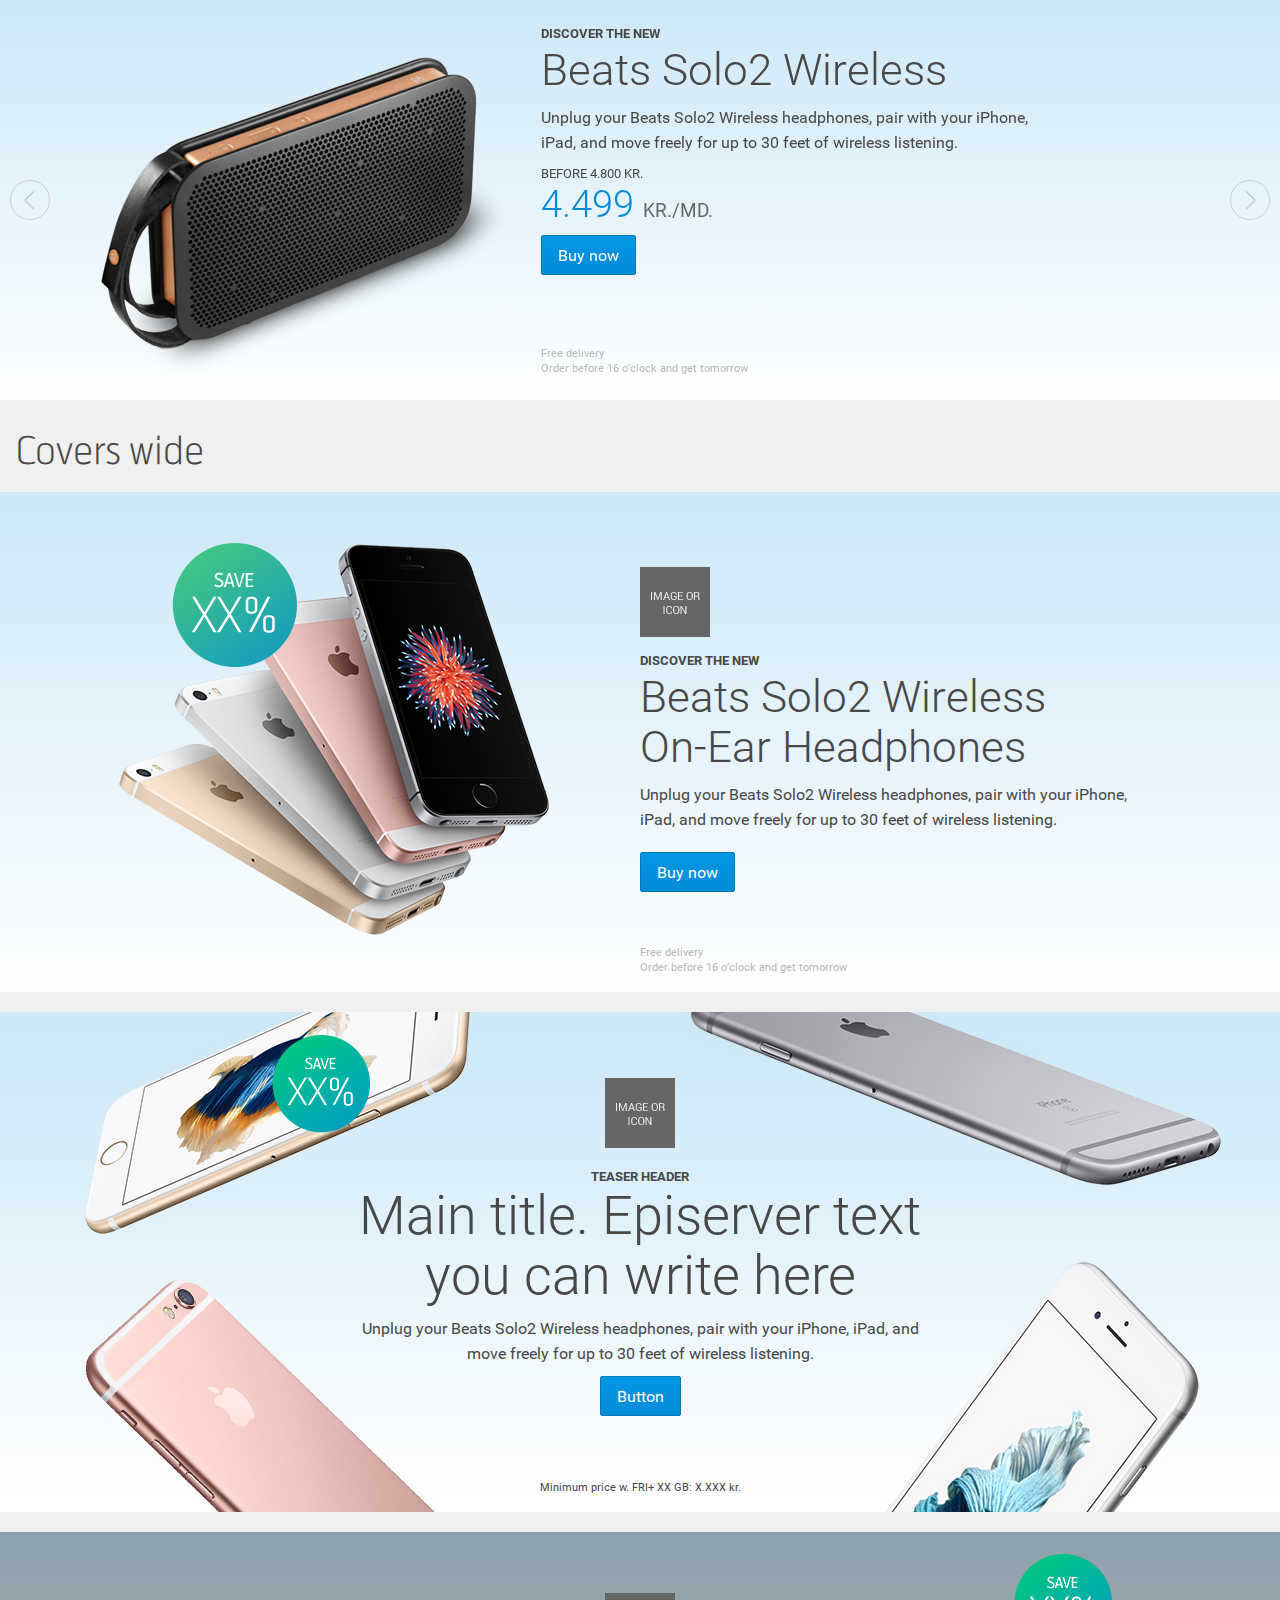
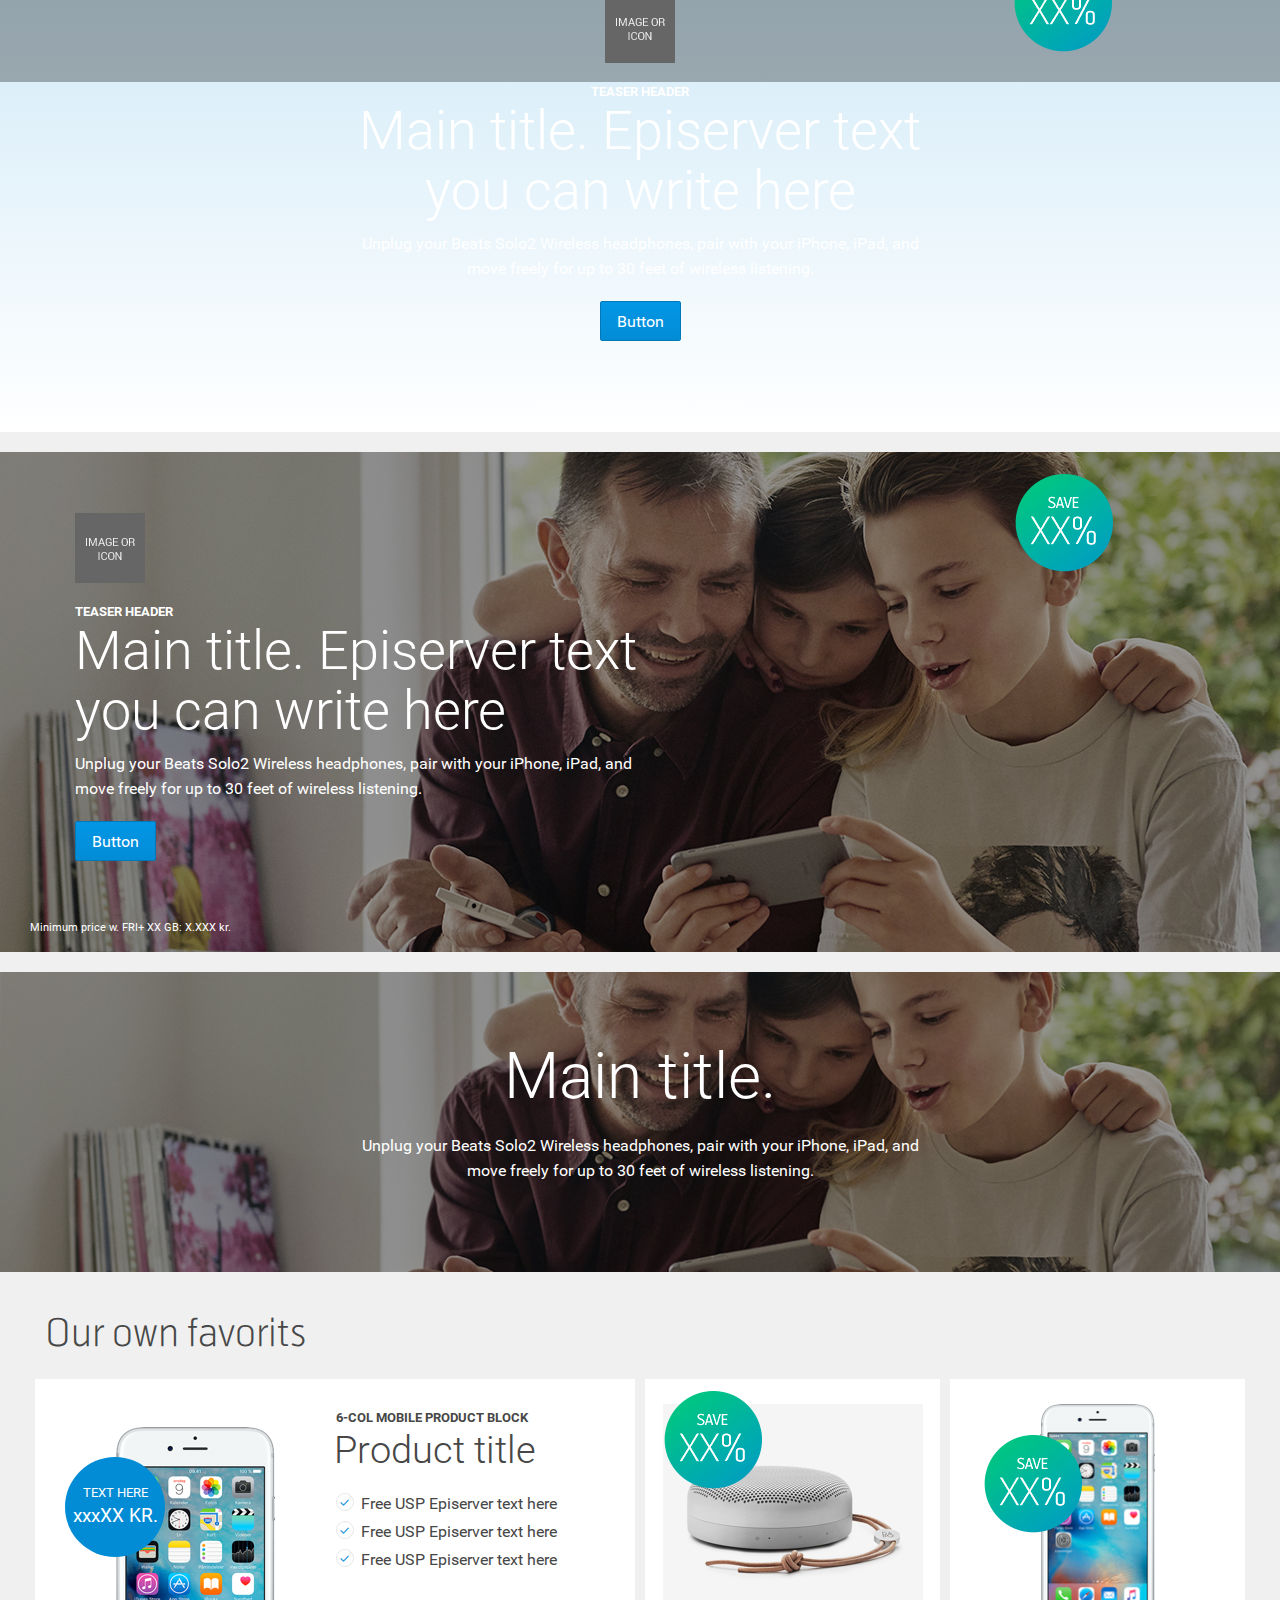
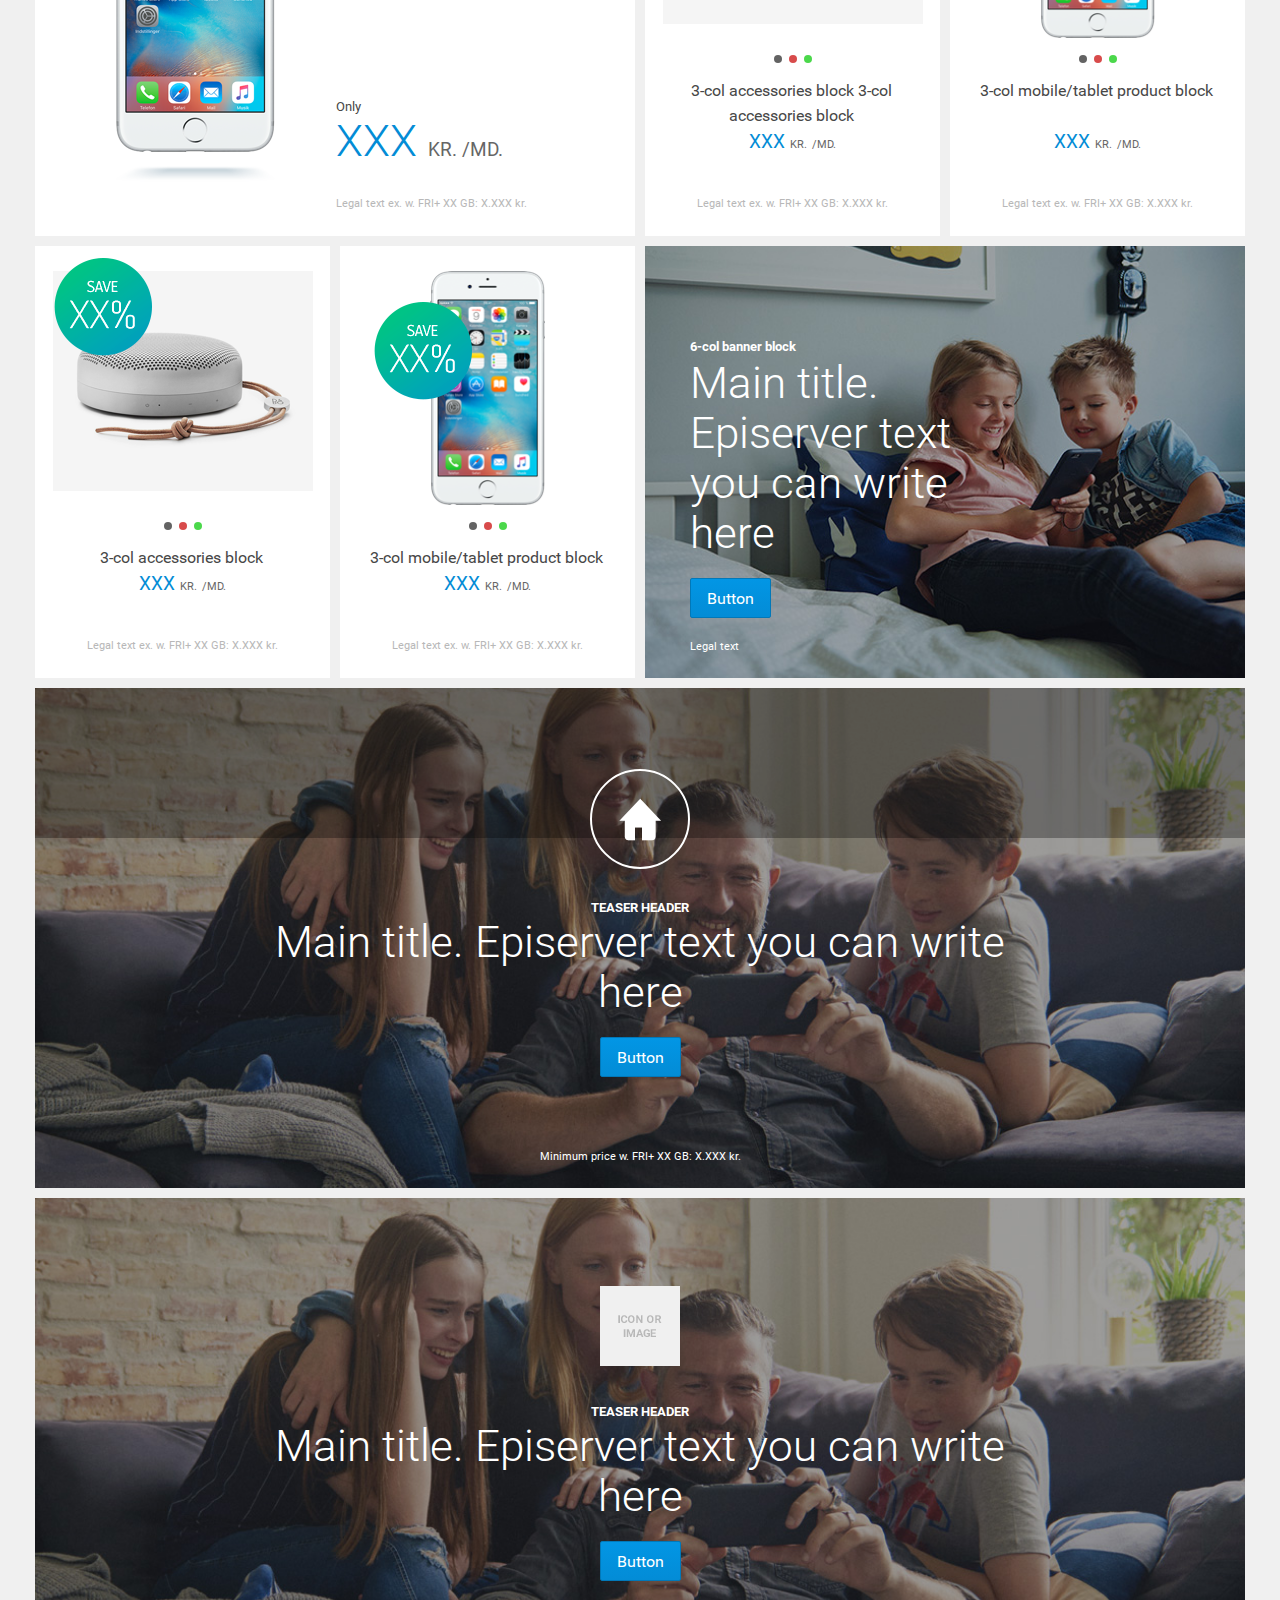
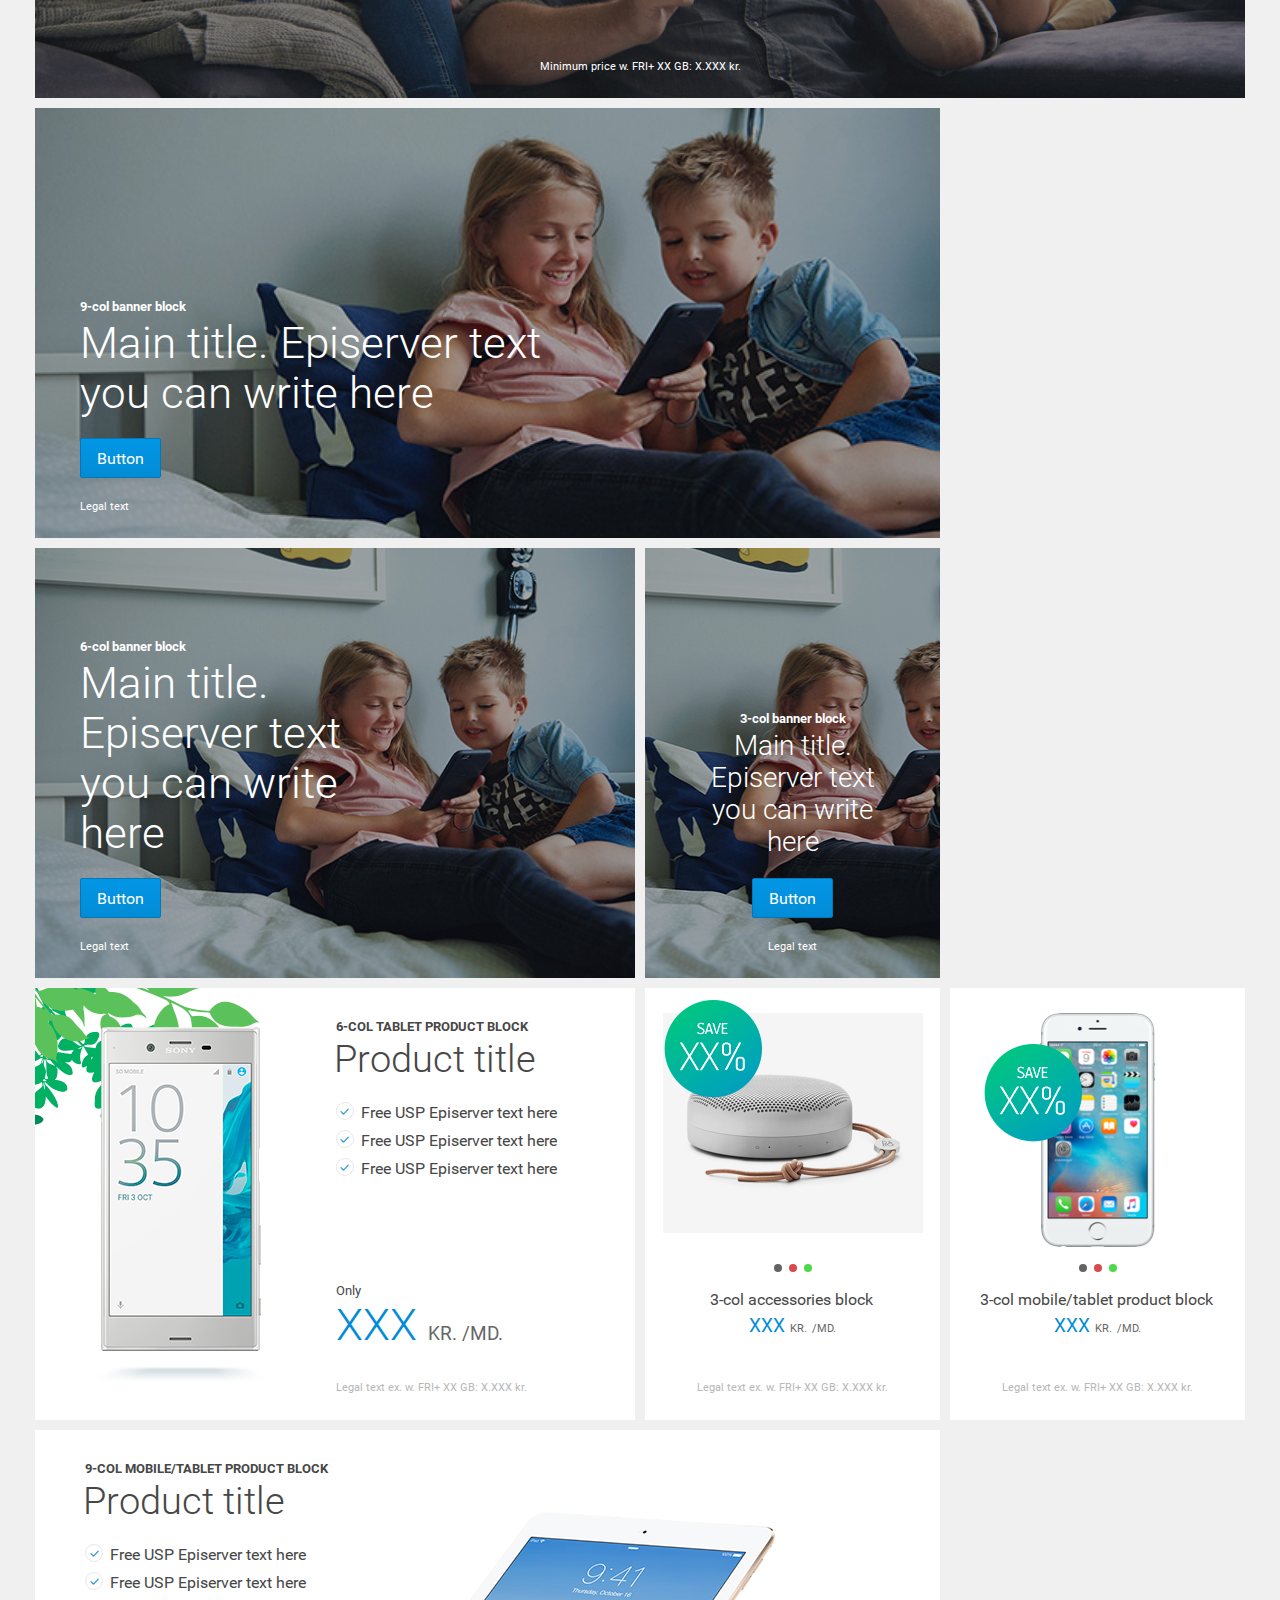
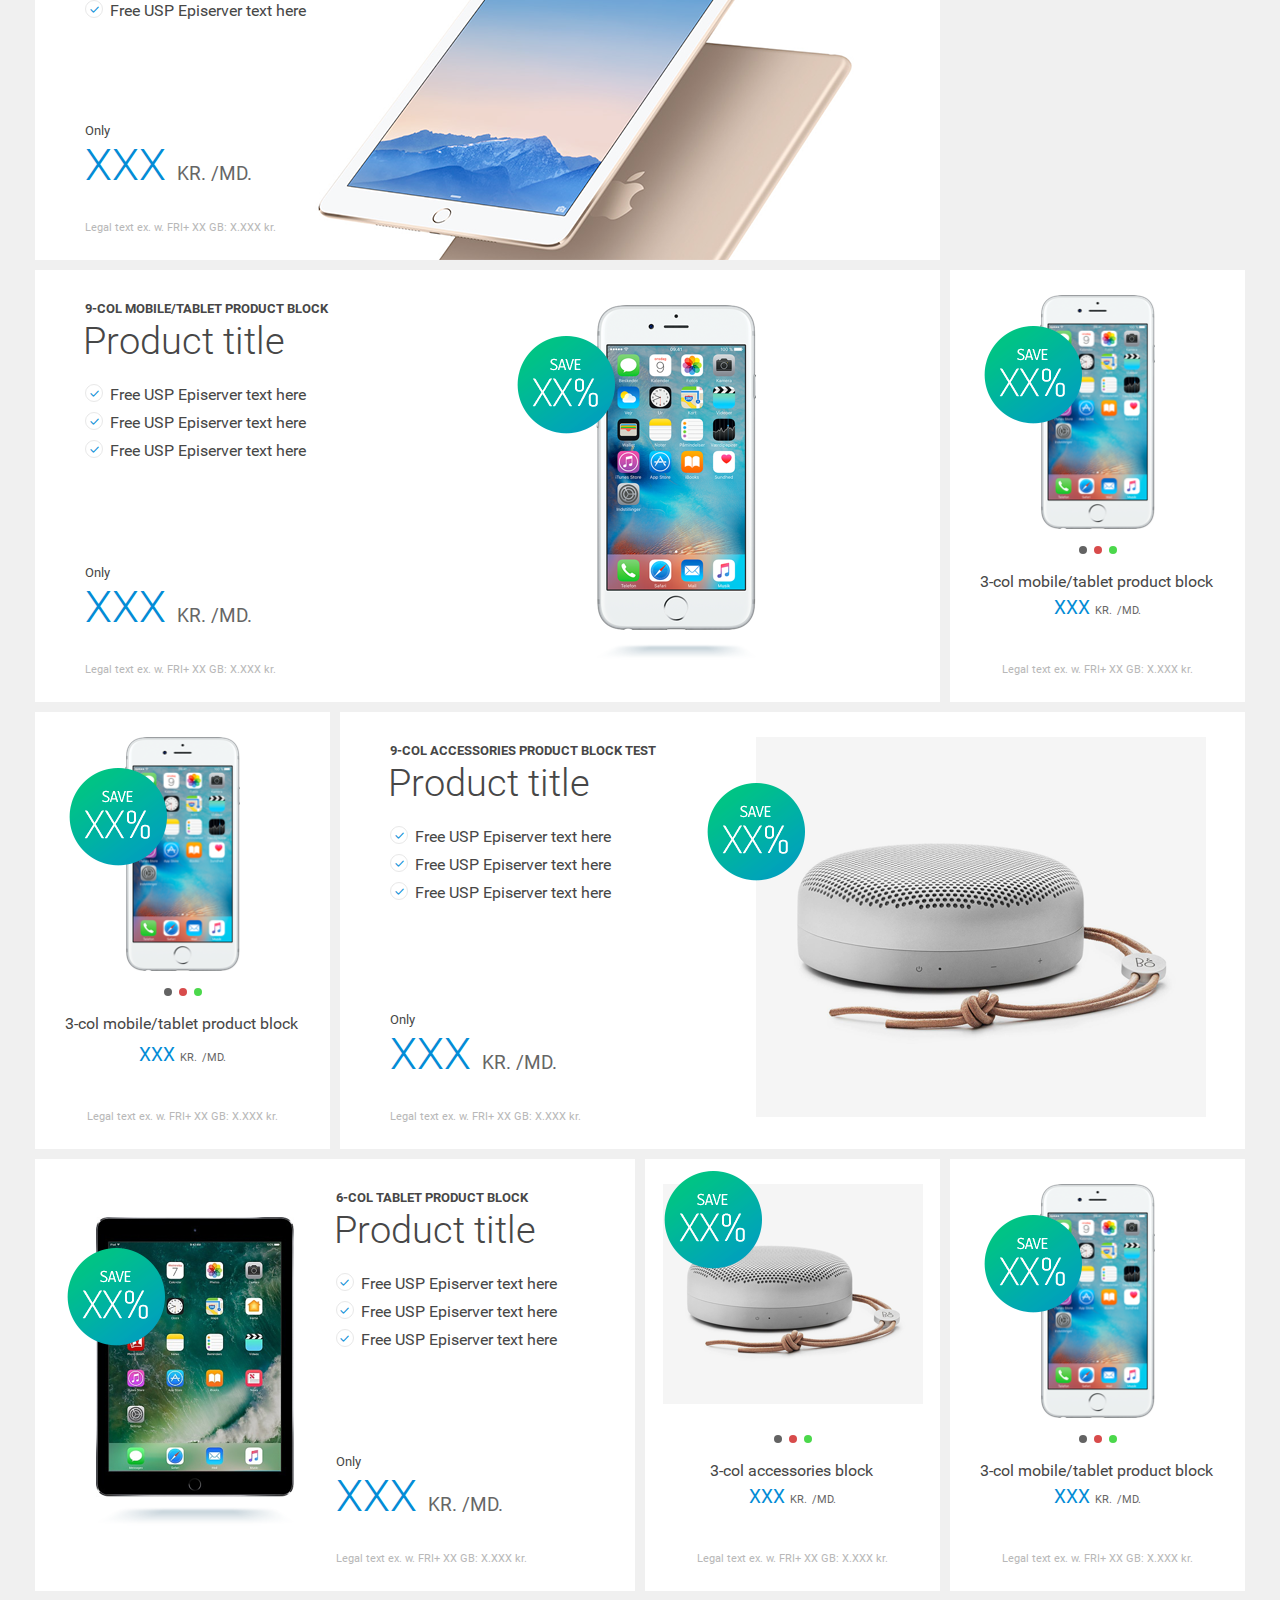
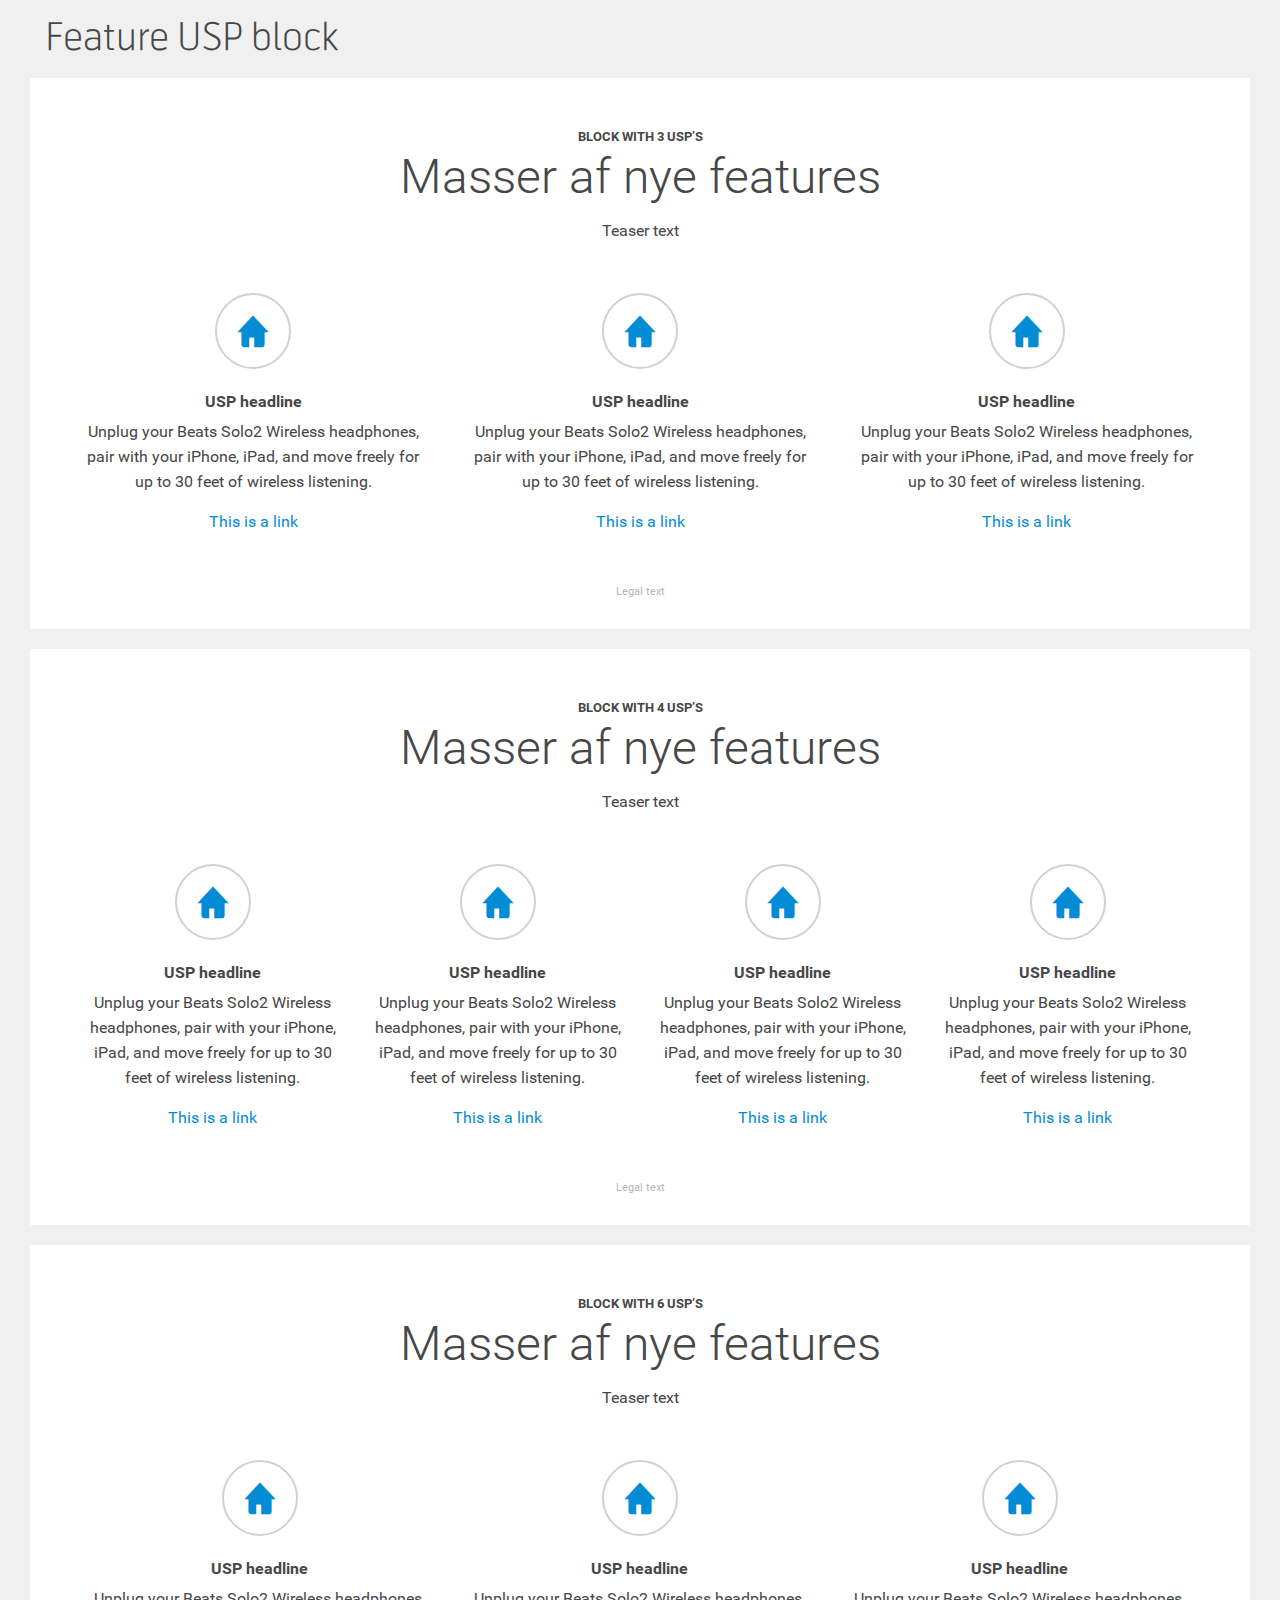
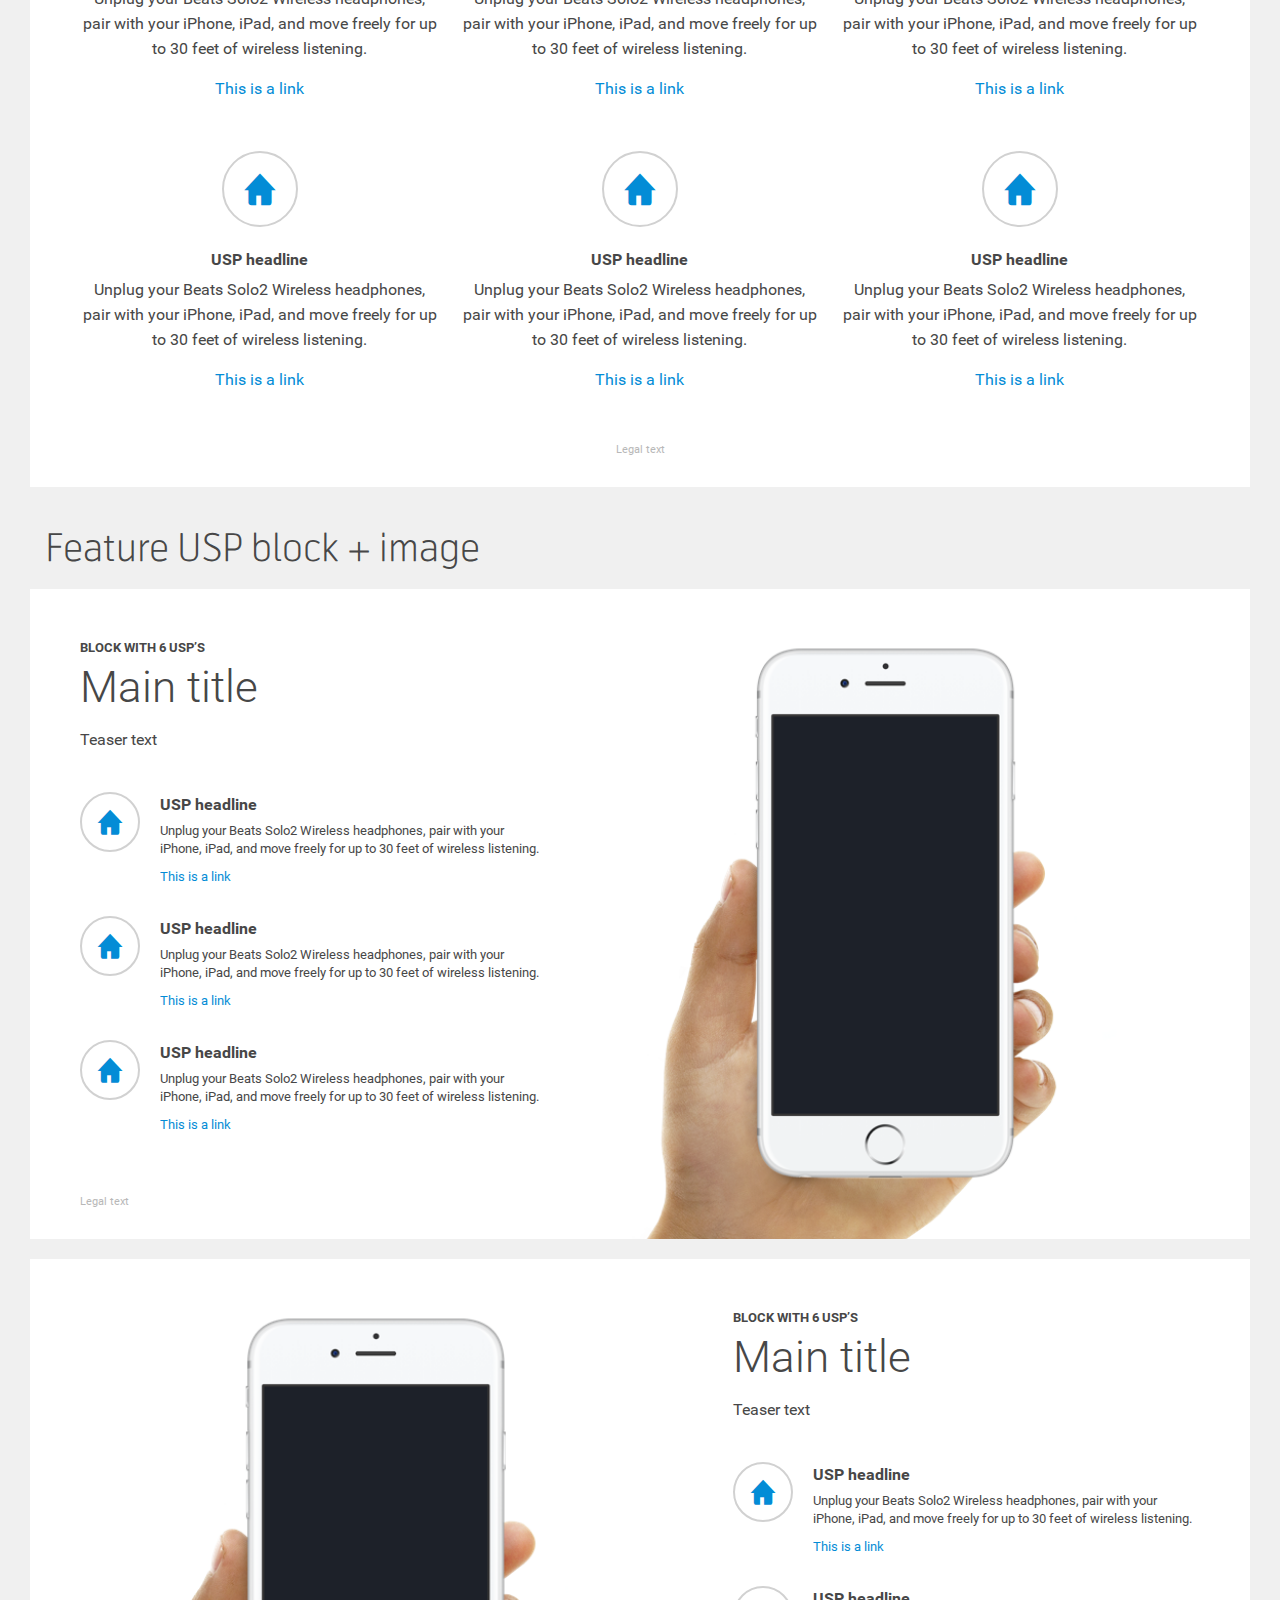
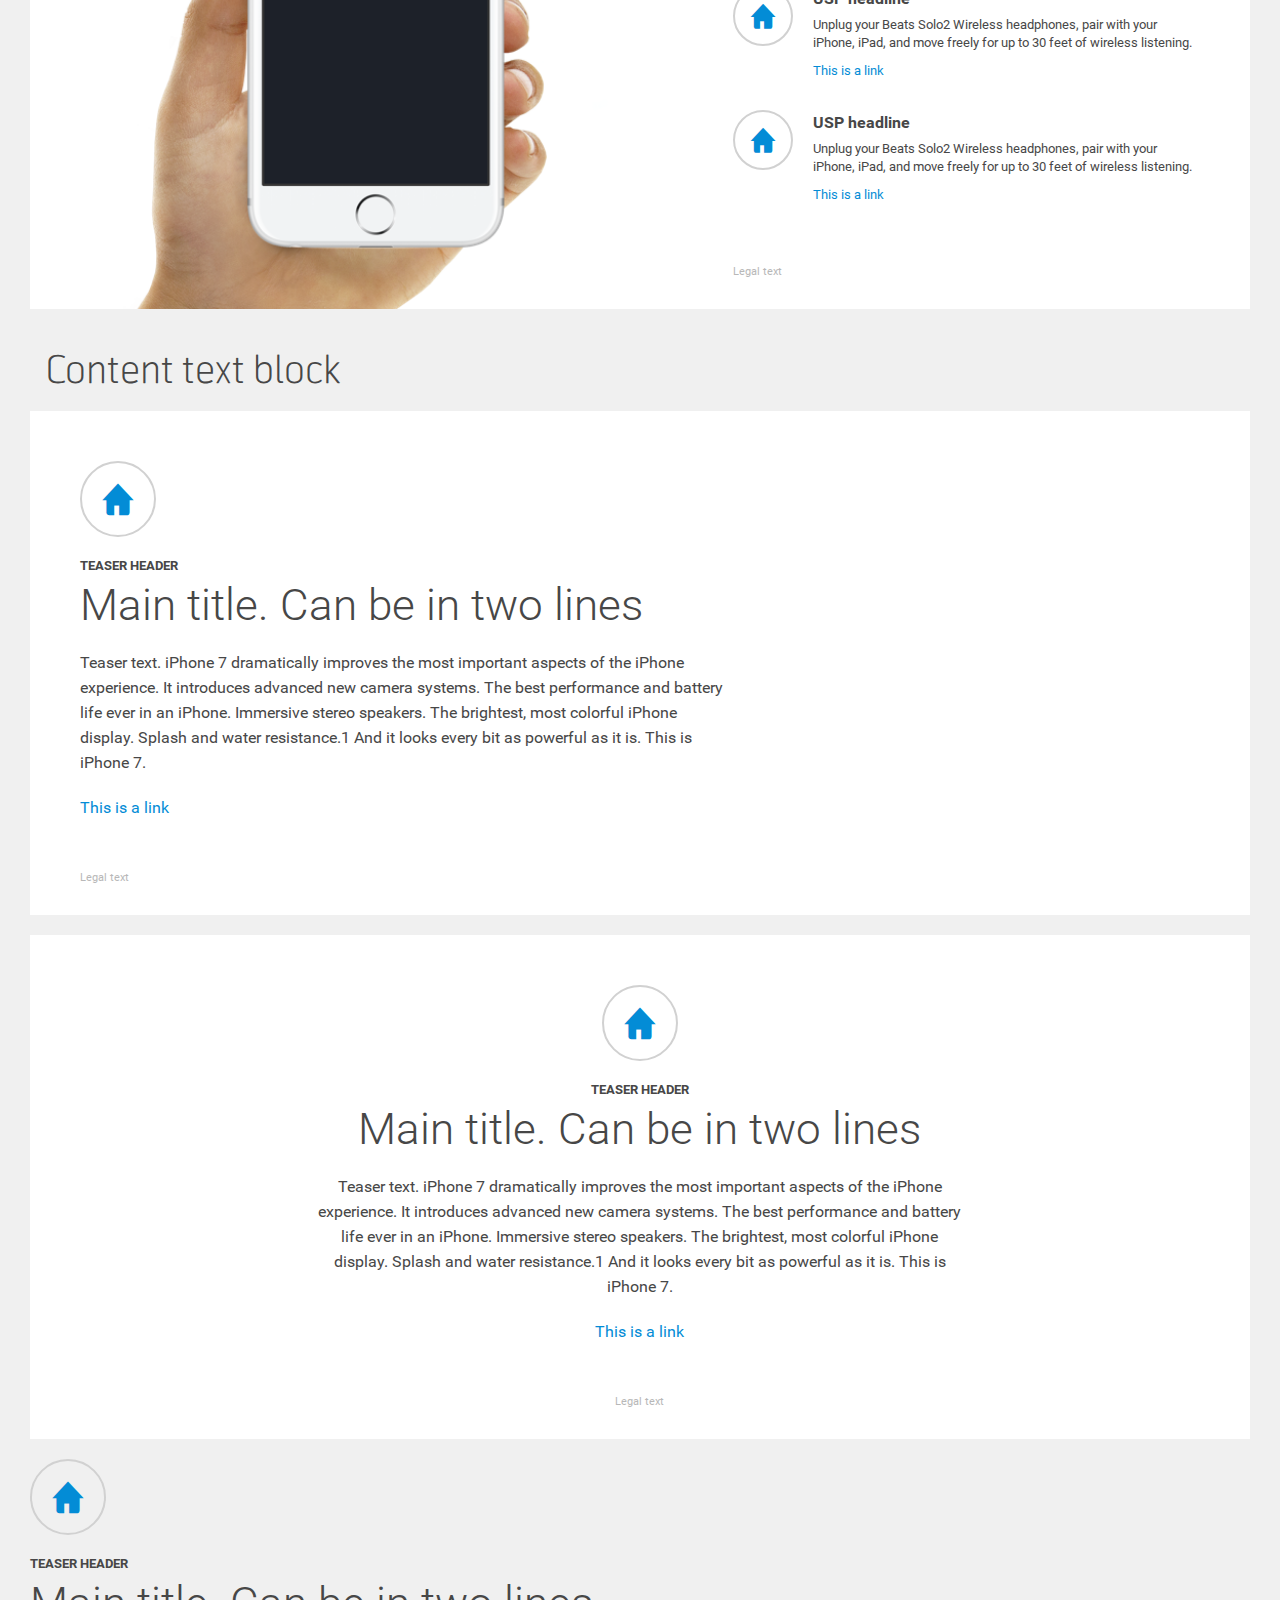
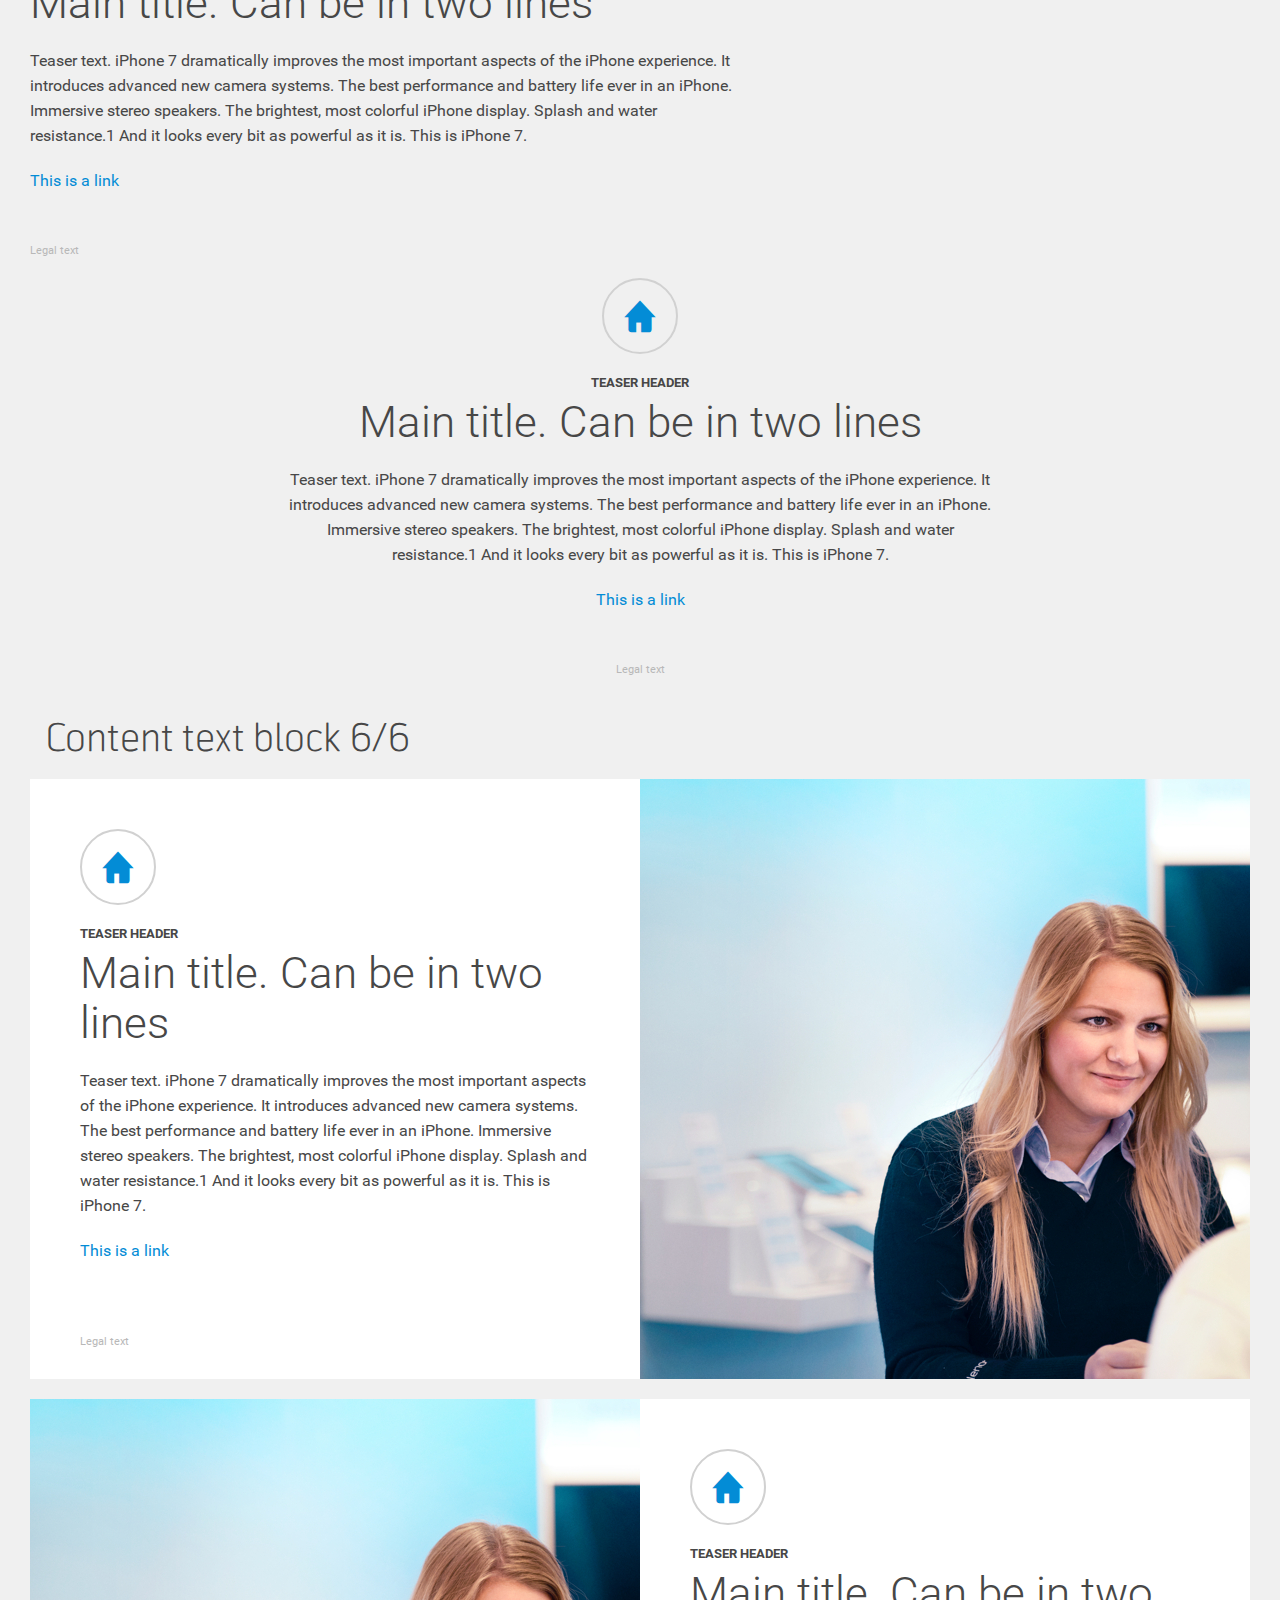
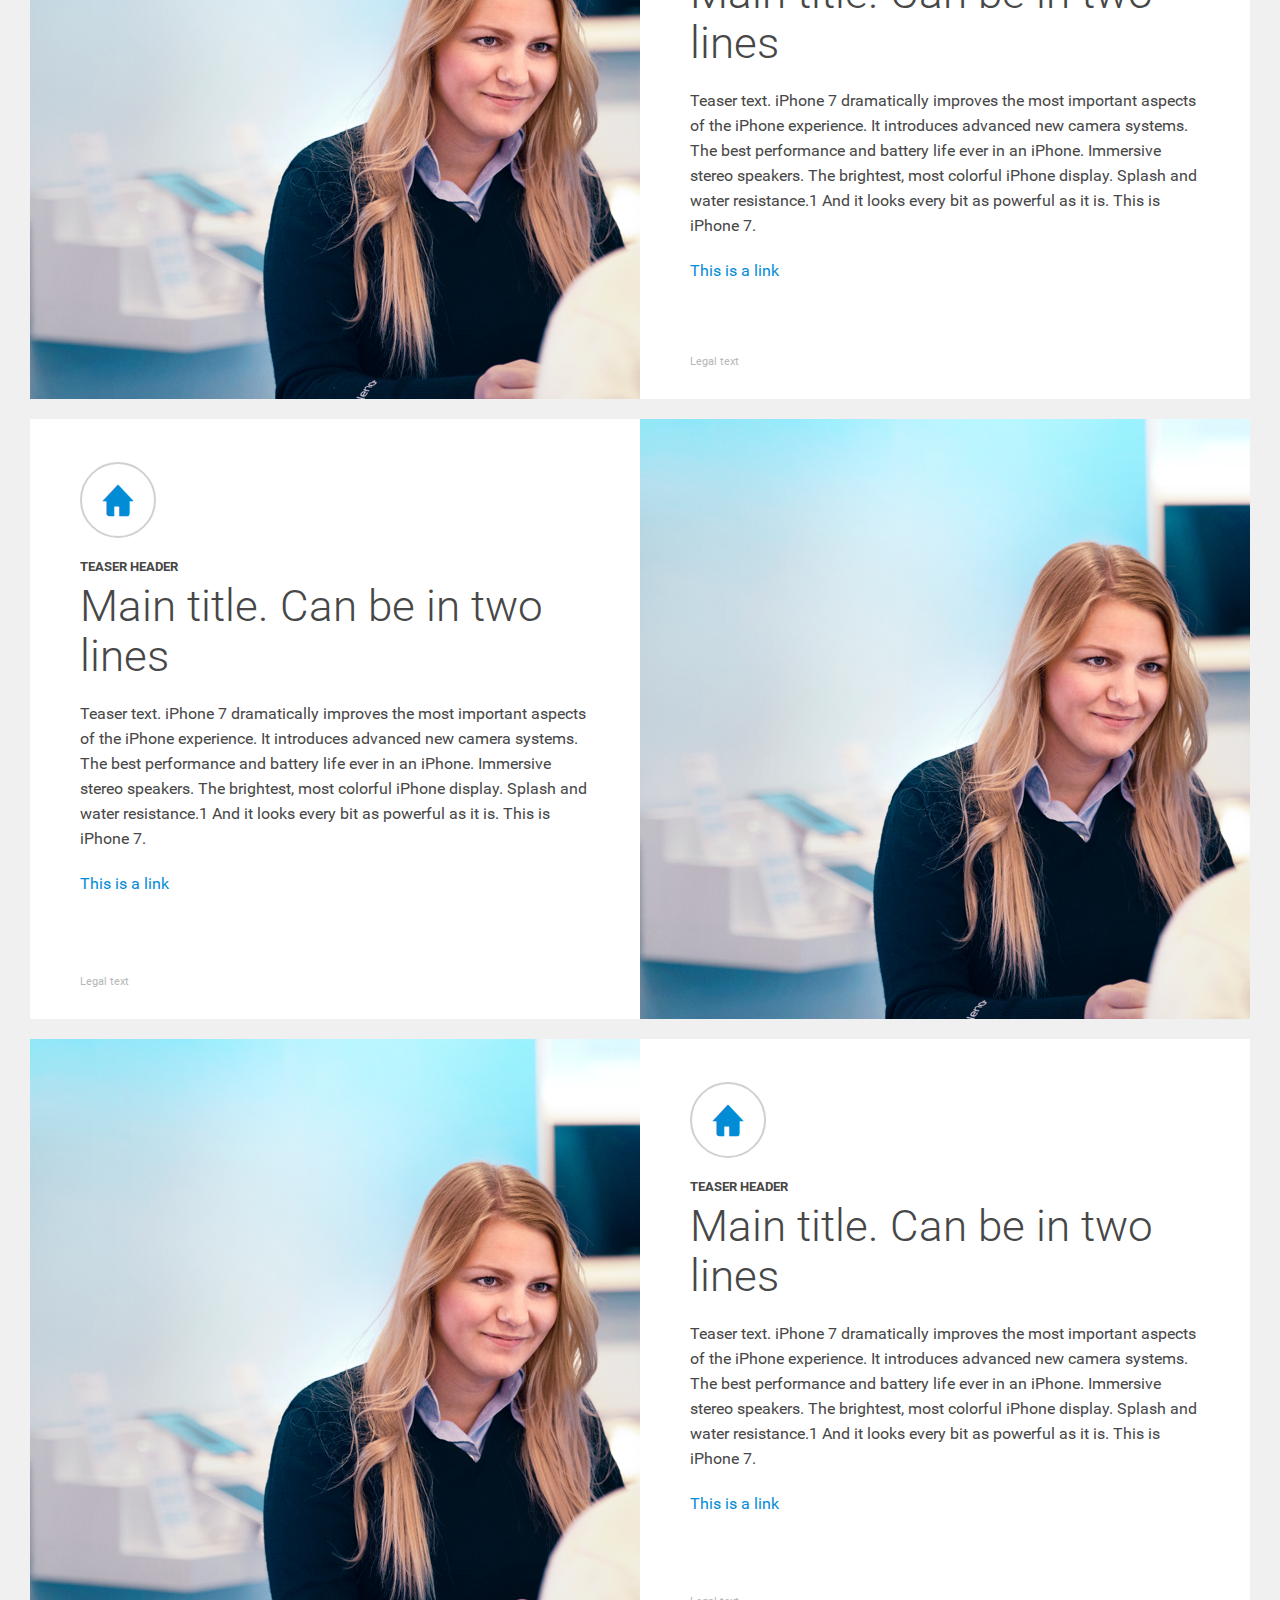
==== commit 63e5d373: "small fix" ====
--- a/index.html
+++ b/index.html
@@ -287,7 +287,7 @@
 									</ul>
 								</div>	
 								<span class="text-size--13 text-bold  tablet-l-hidden text-caps">6-col Mobile product block</span>
-								<h2 class="text-size--38 tablet-l-text-size--16 trailer--small tablet-l-trailer--none text-light tablet-l-text-regular">Product title</h2>
+								<h2 class="text-size--38 tablet-l-text-size--16 trailer tablet-l-trailer--none text-light tablet-l-text-regular">Product title</h2>
 								<ul class="list list--check list--check__circle list--blue tablet-l-hidden text-size--16">
 									<li>Free USP Episerver text here</li>
 									<li>Free USP Episerver text here</li>
@@ -554,7 +554,7 @@
 									</ul>
 								</div>
 								<span class="text-size--13 text-bold  tablet-l-hidden text-caps">6-col Tablet product block</span>
-								<h2 class="text-size--38 tablet-l-text-size--16 trailer--small tablet-l-trailer--none text-light tablet-l-text-regular">Product title</h2>
+								<h2 class="text-size--38 tablet-l-text-size--16 trailer tablet-l-trailer--none text-light tablet-l-text-regular">Product title</h2>
 								<ul class="list list--check list--check__circle list--blue tablet-l-hidden text-size--16">
 									<li>Free USP Episerver text here</li>
 									<li>Free USP Episerver text here</li>
@@ -665,7 +665,7 @@
 									</ul>
 								</div>	
 								<span class="text-size--13 text-bold  tablet-l-hidden text-caps">9-col mobile/tablet product block</span>
-								<h2 class="text-size--38 tablet-l-text-size--16 trailer--small tablet-l-trailer--none text-light tablet-l-text-regular">Product title</h2>
+								<h2 class="text-size--38 tablet-l-text-size--16 trailer tablet-l-trailer--none text-light tablet-l-text-regular">Product title</h2>
 								<ul class="list list--check list--check__circle list--blue tablet-l-hidden text-size--16">
 									<li>Free USP Episerver text here</li>
 									<li>Free USP Episerver text here</li>
@@ -709,7 +709,7 @@
 									</ul>
 								</div>	
 								<span class="text-size--13 text-bold  tablet-l-hidden text-caps">9-col mobile/tablet product block</span>
-								<h2 class="text-size--38 tablet-l-text-size--16 trailer--small tablet-l-trailer--none text-light tablet-l-text-regular">Product title</h2>
+								<h2 class="text-size--38 tablet-l-text-size--16 trailer tablet-l-trailer--none text-light tablet-l-text-regular">Product title</h2>
 								<ul class="list list--check list--check__circle list--blue tablet-l-hidden text-size--16">
 									<li>Free USP Episerver text here</li>
 									<li>Free USP Episerver text here</li>
@@ -827,7 +827,7 @@
 									</ul>
 								</div>
 								<span class="text-size--13 text-bold  tablet-l-hidden text-caps">9-col accessories product block test</span>
-								<h2 class="text-size--38 tablet-l-text-size--16 trailer--small tablet-l-trailer--none text-light tablet-l-text-regular">Product title</h2>
+								<h2 class="text-size--38 tablet-l-text-size--16 trailer tablet-l-trailer--none text-light tablet-l-text-regular">Product title</h2>
 								<ul class="list list--check list--check__circle list--blue tablet-l-hidden text-size--16">
 									<li>Free USP Episerver text here</li>
 									<li>Free USP Episerver text here</li>
@@ -879,7 +879,7 @@
 									</ul>
 								</div>
 								<span class="text-size--13 text-bold  tablet-l-hidden text-caps">6-col Tablet product block</span>
-								<h2 class="text-size--38 tablet-l-text-size--16 trailer--small tablet-l-trailer--none text-light tablet-l-text-regular">Product title</h2>
+								<h2 class="text-size--38 tablet-l-text-size--16 trailer tablet-l-trailer--none text-light tablet-l-text-regular">Product title</h2>
 								<ul class="list list--check list--check__circle list--blue tablet-l-hidden text-size--16">
 									<li>Free USP Episerver text here</li>
 									<li>Free USP Episerver text here</li>
--- a/main.css
+++ b/main.css
@@ -25242,11 +25242,11 @@
     .text-bubble.gradient-white:before {
       border-top-color: #fff; }
 
-/* line 3, /Users/goodpesik/Projects/onescreen/OneScreen/Client/Core/Content/new-content-blocks/_scss/_index.scss */
+/* line 3, /Users/goodpesik/Projects/onescreen/OneScreen/Client/Core/Content/terminal-blocks/_scss/_index.scss */
 .background-color-gray {
   background-color: #f0f0f0; }
 
-/* line 7, /Users/goodpesik/Projects/onescreen/OneScreen/Client/Core/Content/new-content-blocks/_scss/_index.scss */
+/* line 7, /Users/goodpesik/Projects/onescreen/OneScreen/Client/Core/Content/terminal-blocks/_scss/_index.scss */
 .terminal-block {
   width: 100%;
   background-color: #fff;
@@ -25255,44 +25255,44 @@
   position: relative;
   font-family: Roboto; }
   @media only screen and (max-width: 767px) {
-    /* line 7, /Users/goodpesik/Projects/onescreen/OneScreen/Client/Core/Content/new-content-blocks/_scss/_index.scss */
+    /* line 7, /Users/goodpesik/Projects/onescreen/OneScreen/Client/Core/Content/terminal-blocks/_scss/_index.scss */
     .terminal-block {
       min-height: 335px; } }
-  /* line 21, /Users/goodpesik/Projects/onescreen/OneScreen/Client/Core/Content/new-content-blocks/_scss/_index.scss */
+  /* line 21, /Users/goodpesik/Projects/onescreen/OneScreen/Client/Core/Content/terminal-blocks/_scss/_index.scss */
   .terminal-block .list li {
     margin-bottom: 3px; }
-  /* line 25, /Users/goodpesik/Projects/onescreen/OneScreen/Client/Core/Content/new-content-blocks/_scss/_index.scss */
+  /* line 25, /Users/goodpesik/Projects/onescreen/OneScreen/Client/Core/Content/terminal-blocks/_scss/_index.scss */
   .terminal-block .colors-holder {
     min-height: 8px;
     margin-bottom: 15px; }
     @media only screen and (max-width: 767px) {
-      /* line 25, /Users/goodpesik/Projects/onescreen/OneScreen/Client/Core/Content/new-content-blocks/_scss/_index.scss */
+      /* line 25, /Users/goodpesik/Projects/onescreen/OneScreen/Client/Core/Content/terminal-blocks/_scss/_index.scss */
       .terminal-block .colors-holder {
         margin-bottom: 5px; } }
-  /* line 34, /Users/goodpesik/Projects/onescreen/OneScreen/Client/Core/Content/new-content-blocks/_scss/_index.scss */
+  /* line 34, /Users/goodpesik/Projects/onescreen/OneScreen/Client/Core/Content/terminal-blocks/_scss/_index.scss */
   .terminal-block .colors-list {
     line-height: 0; }
-    /* line 37, /Users/goodpesik/Projects/onescreen/OneScreen/Client/Core/Content/new-content-blocks/_scss/_index.scss */
+    /* line 37, /Users/goodpesik/Projects/onescreen/OneScreen/Client/Core/Content/terminal-blocks/_scss/_index.scss */
     .terminal-block .colors-list li {
       display: inline-block;
       margin: 0 0 0 3px; }
-      /* line 41, /Users/goodpesik/Projects/onescreen/OneScreen/Client/Core/Content/new-content-blocks/_scss/_index.scss */
+      /* line 41, /Users/goodpesik/Projects/onescreen/OneScreen/Client/Core/Content/terminal-blocks/_scss/_index.scss */
       .terminal-block .colors-list li:first-child {
         margin: 0; }
-      /* line 45, /Users/goodpesik/Projects/onescreen/OneScreen/Client/Core/Content/new-content-blocks/_scss/_index.scss */
+      /* line 45, /Users/goodpesik/Projects/onescreen/OneScreen/Client/Core/Content/terminal-blocks/_scss/_index.scss */
       .terminal-block .colors-list li label {
         display: block;
         text-indent: -9999px;
         width: 8px;
         height: 8px;
         border-radius: 50%; }
-  /* line 55, /Users/goodpesik/Projects/onescreen/OneScreen/Client/Core/Content/new-content-blocks/_scss/_index.scss */
+  /* line 55, /Users/goodpesik/Projects/onescreen/OneScreen/Client/Core/Content/terminal-blocks/_scss/_index.scss */
   .terminal-block:hover {
     text-decoration: none; }
-    /* line 58, /Users/goodpesik/Projects/onescreen/OneScreen/Client/Core/Content/new-content-blocks/_scss/_index.scss */
+    /* line 58, /Users/goodpesik/Projects/onescreen/OneScreen/Client/Core/Content/terminal-blocks/_scss/_index.scss */
     .terminal-block:hover .terminal-block__image-holder {
       opacity: .4; }
-  /* line 65, /Users/goodpesik/Projects/onescreen/OneScreen/Client/Core/Content/new-content-blocks/_scss/_index.scss */
+  /* line 65, /Users/goodpesik/Projects/onescreen/OneScreen/Client/Core/Content/terminal-blocks/_scss/_index.scss */
   .terminal-block .background {
     position: absolute;
     top: 0;
@@ -25304,17 +25304,17 @@
     transition: opacity .5s;
     background-size: cover;
     background-position: 50% 50%; }
-  /* line 77, /Users/goodpesik/Projects/onescreen/OneScreen/Client/Core/Content/new-content-blocks/_scss/_index.scss */
+  /* line 77, /Users/goodpesik/Projects/onescreen/OneScreen/Client/Core/Content/terminal-blocks/_scss/_index.scss */
   .terminal-block:hover .background {
     opacity: .4; }
-  /* line 81, /Users/goodpesik/Projects/onescreen/OneScreen/Client/Core/Content/new-content-blocks/_scss/_index.scss */
+  /* line 81, /Users/goodpesik/Projects/onescreen/OneScreen/Client/Core/Content/terminal-blocks/_scss/_index.scss */
   .terminal-block__image-holder {
     display: inline-block;
     height: 100%;
     position: relative;
     -webkit-transition: opacity .5s;
     transition: opacity .5s; }
-    /* line 87, /Users/goodpesik/Projects/onescreen/OneScreen/Client/Core/Content/new-content-blocks/_scss/_index.scss */
+    /* line 87, /Users/goodpesik/Projects/onescreen/OneScreen/Client/Core/Content/terminal-blocks/_scss/_index.scss */
     .terminal-block__image-holder:after {
       content: "";
       height: 30px;
@@ -25322,46 +25322,46 @@
       background-size: 100% auto;
       display: inline-block;
       width: 100%; }
-      /* line 97, /Users/goodpesik/Projects/onescreen/OneScreen/Client/Core/Content/new-content-blocks/_scss/_index.scss */
+      /* line 97, /Users/goodpesik/Projects/onescreen/OneScreen/Client/Core/Content/terminal-blocks/_scss/_index.scss */
       .terminal-block--accessories .terminal-block__image-holder:after {
         display: none; }
-      /* line 101, /Users/goodpesik/Projects/onescreen/OneScreen/Client/Core/Content/new-content-blocks/_scss/_index.scss */
+      /* line 101, /Users/goodpesik/Projects/onescreen/OneScreen/Client/Core/Content/terminal-blocks/_scss/_index.scss */
       .terminal-block--accessories-tablet-large .terminal-block__image-holder:after,
       .terminal-block--accessories-tablet-medium .terminal-block__image-holder:after,
       .terminal-block--accessories-mobile-medium .terminal-block__image-holder:after {
         display: block; }
         @media only screen and (max-width: 1219px) {
-          /* line 101, /Users/goodpesik/Projects/onescreen/OneScreen/Client/Core/Content/new-content-blocks/_scss/_index.scss */
+          /* line 101, /Users/goodpesik/Projects/onescreen/OneScreen/Client/Core/Content/terminal-blocks/_scss/_index.scss */
           .terminal-block--accessories-tablet-large .terminal-block__image-holder:after,
           .terminal-block--accessories-tablet-medium .terminal-block__image-holder:after,
           .terminal-block--accessories-mobile-medium .terminal-block__image-holder:after {
             display: none; } }
-    /* line 110, /Users/goodpesik/Projects/onescreen/OneScreen/Client/Core/Content/new-content-blocks/_scss/_index.scss */
+    /* line 110, /Users/goodpesik/Projects/onescreen/OneScreen/Client/Core/Content/terminal-blocks/_scss/_index.scss */
     .terminal-block__image-holder img {
       display: block;
       max-height: 100%; }
-    /* line 115, /Users/goodpesik/Projects/onescreen/OneScreen/Client/Core/Content/new-content-blocks/_scss/_index.scss */
+    /* line 115, /Users/goodpesik/Projects/onescreen/OneScreen/Client/Core/Content/terminal-blocks/_scss/_index.scss */
     .terminal-block--accessories-small .terminal-block__image-holder,
     .terminal-block--accessories-product-small .terminal-block__image-holder {
       margin-bottom: 10px;
       height: 234px; }
       @media only screen and (max-width: 767px) {
-        /* line 115, /Users/goodpesik/Projects/onescreen/OneScreen/Client/Core/Content/new-content-blocks/_scss/_index.scss */
+        /* line 115, /Users/goodpesik/Projects/onescreen/OneScreen/Client/Core/Content/terminal-blocks/_scss/_index.scss */
         .terminal-block--accessories-small .terminal-block__image-holder,
         .terminal-block--accessories-product-small .terminal-block__image-holder {
           margin-bottom: 12px;
-          height: 164px; } }
+          height: 170px; } }
     @media only screen and (max-width: 1219px) {
-      /* line 81, /Users/goodpesik/Projects/onescreen/OneScreen/Client/Core/Content/new-content-blocks/_scss/_index.scss */
+      /* line 81, /Users/goodpesik/Projects/onescreen/OneScreen/Client/Core/Content/terminal-blocks/_scss/_index.scss */
       .terminal-block__image-holder {
         margin-bottom: 10px;
         height: 234px; } }
     @media only screen and (max-width: 767px) {
-      /* line 81, /Users/goodpesik/Projects/onescreen/OneScreen/Client/Core/Content/new-content-blocks/_scss/_index.scss */
+      /* line 81, /Users/goodpesik/Projects/onescreen/OneScreen/Client/Core/Content/terminal-blocks/_scss/_index.scss */
       .terminal-block__image-holder {
         margin-bottom: 12px;
-        height: 164px; } }
-  /* line 136, /Users/goodpesik/Projects/onescreen/OneScreen/Client/Core/Content/new-content-blocks/_scss/_index.scss */
+        height: 170px; } }
+  /* line 136, /Users/goodpesik/Projects/onescreen/OneScreen/Client/Core/Content/terminal-blocks/_scss/_index.scss */
   .terminal-block .splash {
     position: absolute;
     top: 39px;
@@ -25382,127 +25382,127 @@
     -webkit-box-pack: center;
         -ms-flex-pack: center;
             justify-content: center; }
-    /* line 149, /Users/goodpesik/Projects/onescreen/OneScreen/Client/Core/Content/new-content-blocks/_scss/_index.scss */
+    /* line 149, /Users/goodpesik/Projects/onescreen/OneScreen/Client/Core/Content/terminal-blocks/_scss/_index.scss */
     .terminal-block .splash__heading {
       font-size: 13px;
       line-height: 18px;
       text-transform: uppercase;
       display: block; }
-    /* line 155, /Users/goodpesik/Projects/onescreen/OneScreen/Client/Core/Content/new-content-blocks/_scss/_index.scss */
+    /* line 155, /Users/goodpesik/Projects/onescreen/OneScreen/Client/Core/Content/terminal-blocks/_scss/_index.scss */
     .terminal-block .splash__percent {
       font-size: 34px;
       line-height: 38px; }
-    /* line 159, /Users/goodpesik/Projects/onescreen/OneScreen/Client/Core/Content/new-content-blocks/_scss/_index.scss */
+    /* line 159, /Users/goodpesik/Projects/onescreen/OneScreen/Client/Core/Content/terminal-blocks/_scss/_index.scss */
     .terminal-block .splash__price {
       font-size: 19px;
       line-height: 28px; }
-    /* line 165, /Users/goodpesik/Projects/onescreen/OneScreen/Client/Core/Content/new-content-blocks/_scss/_index.scss */
+    /* line 165, /Users/goodpesik/Projects/onescreen/OneScreen/Client/Core/Content/terminal-blocks/_scss/_index.scss */
     .terminal-block .splash--blue {
       background: #038cd6; }
-    /* line 169, /Users/goodpesik/Projects/onescreen/OneScreen/Client/Core/Content/new-content-blocks/_scss/_index.scss */
+    /* line 169, /Users/goodpesik/Projects/onescreen/OneScreen/Client/Core/Content/terminal-blocks/_scss/_index.scss */
     .terminal-block .splash--green {
       background: #43c682; }
-    /* line 173, /Users/goodpesik/Projects/onescreen/OneScreen/Client/Core/Content/new-content-blocks/_scss/_index.scss */
+    /* line 173, /Users/goodpesik/Projects/onescreen/OneScreen/Client/Core/Content/terminal-blocks/_scss/_index.scss */
     .terminal-block .splash--red {
       background: #db5451; }
-    /* line 177, /Users/goodpesik/Projects/onescreen/OneScreen/Client/Core/Content/new-content-blocks/_scss/_index.scss */
+    /* line 177, /Users/goodpesik/Projects/onescreen/OneScreen/Client/Core/Content/terminal-blocks/_scss/_index.scss */
     .terminal-block .splash--orange {
       background: #ffb900; }
-    /* line 181, /Users/goodpesik/Projects/onescreen/OneScreen/Client/Core/Content/new-content-blocks/_scss/_index.scss */
+    /* line 181, /Users/goodpesik/Projects/onescreen/OneScreen/Client/Core/Content/terminal-blocks/_scss/_index.scss */
     .terminal-block .splash--white {
       background: #fff;
       box-shadow: 0 0 10px rgba(0, 0, 0, 0.18);
       color: #474747; }
-    /* line 187, /Users/goodpesik/Projects/onescreen/OneScreen/Client/Core/Content/new-content-blocks/_scss/_index.scss */
+    /* line 187, /Users/goodpesik/Projects/onescreen/OneScreen/Client/Core/Content/terminal-blocks/_scss/_index.scss */
     .terminal-block .splash--green-blue {
       background: -webkit-linear-gradient(top, #43c682 0%, #029df0 100%);
       background: linear-gradient(to bottom, #43c682 0%, #029df0 100%); }
-    /* line 193, /Users/goodpesik/Projects/onescreen/OneScreen/Client/Core/Content/new-content-blocks/_scss/_index.scss */
+    /* line 193, /Users/goodpesik/Projects/onescreen/OneScreen/Client/Core/Content/terminal-blocks/_scss/_index.scss */
     .terminal-block .splash--small {
       width: 90px;
       height: 90px; }
-      /* line 197, /Users/goodpesik/Projects/onescreen/OneScreen/Client/Core/Content/new-content-blocks/_scss/_index.scss */
+      /* line 197, /Users/goodpesik/Projects/onescreen/OneScreen/Client/Core/Content/terminal-blocks/_scss/_index.scss */
       .terminal-block .splash--small .splash__heading {
         font-size: 11px;
         line-height: 15px; }
-      /* line 201, /Users/goodpesik/Projects/onescreen/OneScreen/Client/Core/Content/new-content-blocks/_scss/_index.scss */
+      /* line 201, /Users/goodpesik/Projects/onescreen/OneScreen/Client/Core/Content/terminal-blocks/_scss/_index.scss */
       .terminal-block .splash--small .splash__percent {
         font-size: 28px;
         line-height: 32px; }
-      /* line 205, /Users/goodpesik/Projects/onescreen/OneScreen/Client/Core/Content/new-content-blocks/_scss/_index.scss */
+      /* line 205, /Users/goodpesik/Projects/onescreen/OneScreen/Client/Core/Content/terminal-blocks/_scss/_index.scss */
       .terminal-block .splash--small .splash__price {
         font-size: 16px;
         line-height: 25px; }
-    /* line 210, /Users/goodpesik/Projects/onescreen/OneScreen/Client/Core/Content/new-content-blocks/_scss/_index.scss */
+    /* line 210, /Users/goodpesik/Projects/onescreen/OneScreen/Client/Core/Content/terminal-blocks/_scss/_index.scss */
     .terminal-block .splash--large {
       width: 120px;
       height: 120px; }
-      /* line 214, /Users/goodpesik/Projects/onescreen/OneScreen/Client/Core/Content/new-content-blocks/_scss/_index.scss */
+      /* line 214, /Users/goodpesik/Projects/onescreen/OneScreen/Client/Core/Content/terminal-blocks/_scss/_index.scss */
       .terminal-block .splash--large .splash__heading {
         font-size: 13px;
         line-height: 18px; }
-      /* line 218, /Users/goodpesik/Projects/onescreen/OneScreen/Client/Core/Content/new-content-blocks/_scss/_index.scss */
+      /* line 218, /Users/goodpesik/Projects/onescreen/OneScreen/Client/Core/Content/terminal-blocks/_scss/_index.scss */
       .terminal-block .splash--large .splash__percent {
         font-size: 38px;
         line-height: 42px; }
-      /* line 222, /Users/goodpesik/Projects/onescreen/OneScreen/Client/Core/Content/new-content-blocks/_scss/_index.scss */
+      /* line 222, /Users/goodpesik/Projects/onescreen/OneScreen/Client/Core/Content/terminal-blocks/_scss/_index.scss */
       .terminal-block .splash--large .splash__price {
         font-size: 24px;
         line-height: 32px; }
-    /* line 229, /Users/goodpesik/Projects/onescreen/OneScreen/Client/Core/Content/new-content-blocks/_scss/_index.scss */
+    /* line 229, /Users/goodpesik/Projects/onescreen/OneScreen/Client/Core/Content/terminal-blocks/_scss/_index.scss */
     .terminal-block .splash--image {
       width: 100px;
       height: 100px; }
-      /* line 233, /Users/goodpesik/Projects/onescreen/OneScreen/Client/Core/Content/new-content-blocks/_scss/_index.scss */
+      /* line 233, /Users/goodpesik/Projects/onescreen/OneScreen/Client/Core/Content/terminal-blocks/_scss/_index.scss */
       .terminal-block .splash--image img {
         display: block;
         width: 100%;
         height: auto; }
     @media only screen and (max-width: 767px) {
-      /* line 136, /Users/goodpesik/Projects/onescreen/OneScreen/Client/Core/Content/new-content-blocks/_scss/_index.scss */
+      /* line 136, /Users/goodpesik/Projects/onescreen/OneScreen/Client/Core/Content/terminal-blocks/_scss/_index.scss */
       .terminal-block .splash {
         width: 90px;
         height: 90px; }
-        /* line 244, /Users/goodpesik/Projects/onescreen/OneScreen/Client/Core/Content/new-content-blocks/_scss/_index.scss */
+        /* line 244, /Users/goodpesik/Projects/onescreen/OneScreen/Client/Core/Content/terminal-blocks/_scss/_index.scss */
         .terminal-block .splash .splash__heading {
           font-size: 11px;
           line-height: 15px; }
-        /* line 248, /Users/goodpesik/Projects/onescreen/OneScreen/Client/Core/Content/new-content-blocks/_scss/_index.scss */
+        /* line 248, /Users/goodpesik/Projects/onescreen/OneScreen/Client/Core/Content/terminal-blocks/_scss/_index.scss */
         .terminal-block .splash .splash__percent {
           font-size: 28px;
           line-height: 32px; }
-        /* line 252, /Users/goodpesik/Projects/onescreen/OneScreen/Client/Core/Content/new-content-blocks/_scss/_index.scss */
+        /* line 252, /Users/goodpesik/Projects/onescreen/OneScreen/Client/Core/Content/terminal-blocks/_scss/_index.scss */
         .terminal-block .splash .splash__price {
           font-size: 16px;
           line-height: 25px; } }
-  /* line 261, /Users/goodpesik/Projects/onescreen/OneScreen/Client/Core/Content/new-content-blocks/_scss/_index.scss */
+  /* line 261, /Users/goodpesik/Projects/onescreen/OneScreen/Client/Core/Content/terminal-blocks/_scss/_index.scss */
   .terminal-block--accessories .terminal-block__description {
     -webkit-box-flex: 1;
         -ms-flex: 1;
             flex: 1; }
-    /* line 264, /Users/goodpesik/Projects/onescreen/OneScreen/Client/Core/Content/new-content-blocks/_scss/_index.scss */
+    /* line 264, /Users/goodpesik/Projects/onescreen/OneScreen/Client/Core/Content/terminal-blocks/_scss/_index.scss */
     .terminal-block--accessories .terminal-block__description h2 {
       margin-left: -2px; }
-  /* line 269, /Users/goodpesik/Projects/onescreen/OneScreen/Client/Core/Content/new-content-blocks/_scss/_index.scss */
+  /* line 269, /Users/goodpesik/Projects/onescreen/OneScreen/Client/Core/Content/terminal-blocks/_scss/_index.scss */
   .terminal-block--cover .terminal-block__description {
     padding-top: 55px; }
     @media only screen and (max-width: 1219px) {
-      /* line 269, /Users/goodpesik/Projects/onescreen/OneScreen/Client/Core/Content/new-content-blocks/_scss/_index.scss */
+      /* line 269, /Users/goodpesik/Projects/onescreen/OneScreen/Client/Core/Content/terminal-blocks/_scss/_index.scss */
       .terminal-block--cover .terminal-block__description {
         padding-top: 10px; } }
-  /* line 277, /Users/goodpesik/Projects/onescreen/OneScreen/Client/Core/Content/new-content-blocks/_scss/_index.scss */
+  /* line 277, /Users/goodpesik/Projects/onescreen/OneScreen/Client/Core/Content/terminal-blocks/_scss/_index.scss */
   .terminal-block--cover-carousel .terminal-block__description,
   .terminal-block--cover-full .terminal-block__description {
     padding-top: 0; }
-  /* line 282, /Users/goodpesik/Projects/onescreen/OneScreen/Client/Core/Content/new-content-blocks/_scss/_index.scss */
+  /* line 282, /Users/goodpesik/Projects/onescreen/OneScreen/Client/Core/Content/terminal-blocks/_scss/_index.scss */
   .terminal-block--accessories {
     padding: 25px 20px 25px 50px;
     position: relative; }
-    /* line 286, /Users/goodpesik/Projects/onescreen/OneScreen/Client/Core/Content/new-content-blocks/_scss/_index.scss */
+    /* line 286, /Users/goodpesik/Projects/onescreen/OneScreen/Client/Core/Content/terminal-blocks/_scss/_index.scss */
     .terminal-block--accessories .splash {
       top: 45px;
       left: -50px; }
-    /* line 291, /Users/goodpesik/Projects/onescreen/OneScreen/Client/Core/Content/new-content-blocks/_scss/_index.scss */
+    /* line 291, /Users/goodpesik/Projects/onescreen/OneScreen/Client/Core/Content/terminal-blocks/_scss/_index.scss */
     .terminal-block--accessories .bundle-content {
       display: -webkit-box;
       display: -ms-flexbox;
@@ -25511,140 +25511,140 @@
       -webkit-box-direction: normal;
           -ms-flex-direction: column;
               flex-direction: column; }
-    /* line 296, /Users/goodpesik/Projects/onescreen/OneScreen/Client/Core/Content/new-content-blocks/_scss/_index.scss */
+    /* line 296, /Users/goodpesik/Projects/onescreen/OneScreen/Client/Core/Content/terminal-blocks/_scss/_index.scss */
     .terminal-block--accessories .image-area,
     .terminal-block--accessories .bundle-content {
       z-index: 2; }
     @media only screen and (max-width: 1219px) {
-      /* line 282, /Users/goodpesik/Projects/onescreen/OneScreen/Client/Core/Content/new-content-blocks/_scss/_index.scss */
+      /* line 282, /Users/goodpesik/Projects/onescreen/OneScreen/Client/Core/Content/terminal-blocks/_scss/_index.scss */
       .terminal-block--accessories {
         padding: 30px;
         -webkit-box-orient: vertical;
         -webkit-box-direction: normal;
             -ms-flex-direction: column;
                 flex-direction: column; }
-        /* line 305, /Users/goodpesik/Projects/onescreen/OneScreen/Client/Core/Content/new-content-blocks/_scss/_index.scss */
+        /* line 305, /Users/goodpesik/Projects/onescreen/OneScreen/Client/Core/Content/terminal-blocks/_scss/_index.scss */
         .terminal-block--accessories .splash {
           top: 20px;
           left: -57px; }
-        /* line 310, /Users/goodpesik/Projects/onescreen/OneScreen/Client/Core/Content/new-content-blocks/_scss/_index.scss */
+        /* line 310, /Users/goodpesik/Projects/onescreen/OneScreen/Client/Core/Content/terminal-blocks/_scss/_index.scss */
         .terminal-block--accessories .bundle-content {
           padding: 0; } }
     @media only screen and (max-width: 1023px) {
-      /* line 316, /Users/goodpesik/Projects/onescreen/OneScreen/Client/Core/Content/new-content-blocks/_scss/_index.scss */
+      /* line 316, /Users/goodpesik/Projects/onescreen/OneScreen/Client/Core/Content/terminal-blocks/_scss/_index.scss */
       .terminal-block--accessories .splash {
         left: -30px; } }
     @media only screen and (max-width: 767px) {
-      /* line 282, /Users/goodpesik/Projects/onescreen/OneScreen/Client/Core/Content/new-content-blocks/_scss/_index.scss */
+      /* line 282, /Users/goodpesik/Projects/onescreen/OneScreen/Client/Core/Content/terminal-blocks/_scss/_index.scss */
       .terminal-block--accessories {
         padding: 30px 30px 15px; }
-        /* line 324, /Users/goodpesik/Projects/onescreen/OneScreen/Client/Core/Content/new-content-blocks/_scss/_index.scss */
+        /* line 324, /Users/goodpesik/Projects/onescreen/OneScreen/Client/Core/Content/terminal-blocks/_scss/_index.scss */
         .terminal-block--accessories .splash {
           top: 0;
           left: -17px; } }
-  /* line 332, /Users/goodpesik/Projects/onescreen/OneScreen/Client/Core/Content/new-content-blocks/_scss/_index.scss */
+  /* line 332, /Users/goodpesik/Projects/onescreen/OneScreen/Client/Core/Content/terminal-blocks/_scss/_index.scss */
   .terminal-block--accessories-tablet-large .splash {
     top: 30px;
     left: -80px; }
     @media only screen and (max-width: 1219px) {
-      /* line 332, /Users/goodpesik/Projects/onescreen/OneScreen/Client/Core/Content/new-content-blocks/_scss/_index.scss */
+      /* line 332, /Users/goodpesik/Projects/onescreen/OneScreen/Client/Core/Content/terminal-blocks/_scss/_index.scss */
       .terminal-block--accessories-tablet-large .splash {
         left: -67px; } }
     @media only screen and (max-width: 767px) {
-      /* line 332, /Users/goodpesik/Projects/onescreen/OneScreen/Client/Core/Content/new-content-blocks/_scss/_index.scss */
+      /* line 332, /Users/goodpesik/Projects/onescreen/OneScreen/Client/Core/Content/terminal-blocks/_scss/_index.scss */
       .terminal-block--accessories-tablet-large .splash {
         left: -53px; } }
-  /* line 347, /Users/goodpesik/Projects/onescreen/OneScreen/Client/Core/Content/new-content-blocks/_scss/_index.scss */
+  /* line 347, /Users/goodpesik/Projects/onescreen/OneScreen/Client/Core/Content/terminal-blocks/_scss/_index.scss */
   .terminal-block--accessories-tablet-medium .bundle-content {
     padding-left: 30px; }
-  /* line 351, /Users/goodpesik/Projects/onescreen/OneScreen/Client/Core/Content/new-content-blocks/_scss/_index.scss */
+  /* line 351, /Users/goodpesik/Projects/onescreen/OneScreen/Client/Core/Content/terminal-blocks/_scss/_index.scss */
   .terminal-block--accessories-tablet-medium .splash {
     top: 30px;
     left: -30px; }
   @media only screen and (max-width: 1219px) {
-    /* line 357, /Users/goodpesik/Projects/onescreen/OneScreen/Client/Core/Content/new-content-blocks/_scss/_index.scss */
+    /* line 357, /Users/goodpesik/Projects/onescreen/OneScreen/Client/Core/Content/terminal-blocks/_scss/_index.scss */
     .terminal-block--accessories-tablet-medium .image-area,
     .terminal-block--accessories-tablet-medium .bundle-content {
       padding: 0; }
-    /* line 362, /Users/goodpesik/Projects/onescreen/OneScreen/Client/Core/Content/new-content-blocks/_scss/_index.scss */
+    /* line 362, /Users/goodpesik/Projects/onescreen/OneScreen/Client/Core/Content/terminal-blocks/_scss/_index.scss */
     .terminal-block--accessories-tablet-medium .splash {
       left: -43px; } }
   @media only screen and (max-width: 767px) {
-    /* line 368, /Users/goodpesik/Projects/onescreen/OneScreen/Client/Core/Content/new-content-blocks/_scss/_index.scss */
+    /* line 368, /Users/goodpesik/Projects/onescreen/OneScreen/Client/Core/Content/terminal-blocks/_scss/_index.scss */
     .terminal-block--accessories-tablet-medium .splash {
       left: -37px; } }
-  /* line 375, /Users/goodpesik/Projects/onescreen/OneScreen/Client/Core/Content/new-content-blocks/_scss/_index.scss */
+  /* line 375, /Users/goodpesik/Projects/onescreen/OneScreen/Client/Core/Content/terminal-blocks/_scss/_index.scss */
   .terminal-block--accessories-mobile-medium .bundle-content {
     padding-left: 30px; }
-  /* line 379, /Users/goodpesik/Projects/onescreen/OneScreen/Client/Core/Content/new-content-blocks/_scss/_index.scss */
+  /* line 379, /Users/goodpesik/Projects/onescreen/OneScreen/Client/Core/Content/terminal-blocks/_scss/_index.scss */
   .terminal-block--accessories-mobile-medium .splash {
     top: 30px;
     left: -50px; }
   @media only screen and (max-width: 1219px) {
-    /* line 385, /Users/goodpesik/Projects/onescreen/OneScreen/Client/Core/Content/new-content-blocks/_scss/_index.scss */
+    /* line 385, /Users/goodpesik/Projects/onescreen/OneScreen/Client/Core/Content/terminal-blocks/_scss/_index.scss */
     .terminal-block--accessories-mobile-medium .bundle-content {
       padding: 0; }
-    /* line 389, /Users/goodpesik/Projects/onescreen/OneScreen/Client/Core/Content/new-content-blocks/_scss/_index.scss */
+    /* line 389, /Users/goodpesik/Projects/onescreen/OneScreen/Client/Core/Content/terminal-blocks/_scss/_index.scss */
     .terminal-block--accessories-mobile-medium .splash {
       left: -67px; } }
   @media only screen and (max-width: 767px) {
-    /* line 395, /Users/goodpesik/Projects/onescreen/OneScreen/Client/Core/Content/new-content-blocks/_scss/_index.scss */
+    /* line 395, /Users/goodpesik/Projects/onescreen/OneScreen/Client/Core/Content/terminal-blocks/_scss/_index.scss */
     .terminal-block--accessories-mobile-medium .splash {
       left: -53px; } }
-  /* line 401, /Users/goodpesik/Projects/onescreen/OneScreen/Client/Core/Content/new-content-blocks/_scss/_index.scss */
+  /* line 401, /Users/goodpesik/Projects/onescreen/OneScreen/Client/Core/Content/terminal-blocks/_scss/_index.scss */
   .terminal-block--accessories-small, .terminal-block--accessories-product-small {
     padding: 25px 15px 25px;
     -webkit-box-orient: vertical;
     -webkit-box-direction: normal;
         -ms-flex-direction: column;
             flex-direction: column; }
-    /* line 406, /Users/goodpesik/Projects/onescreen/OneScreen/Client/Core/Content/new-content-blocks/_scss/_index.scss */
+    /* line 406, /Users/goodpesik/Projects/onescreen/OneScreen/Client/Core/Content/terminal-blocks/_scss/_index.scss */
     .terminal-block--accessories-small .bundle-content, .terminal-block--accessories-product-small .bundle-content {
       padding: 0; }
-    /* line 410, /Users/goodpesik/Projects/onescreen/OneScreen/Client/Core/Content/new-content-blocks/_scss/_index.scss */
+    /* line 410, /Users/goodpesik/Projects/onescreen/OneScreen/Client/Core/Content/terminal-blocks/_scss/_index.scss */
     .terminal-block--accessories-small .splash, .terminal-block--accessories-product-small .splash {
       top: -14px;
       left: 0; }
     @media only screen and (max-width: 1219px) {
-      /* line 401, /Users/goodpesik/Projects/onescreen/OneScreen/Client/Core/Content/new-content-blocks/_scss/_index.scss */
+      /* line 401, /Users/goodpesik/Projects/onescreen/OneScreen/Client/Core/Content/terminal-blocks/_scss/_index.scss */
       .terminal-block--accessories-small, .terminal-block--accessories-product-small {
         padding: 30px; }
-        /* line 418, /Users/goodpesik/Projects/onescreen/OneScreen/Client/Core/Content/new-content-blocks/_scss/_index.scss */
+        /* line 418, /Users/goodpesik/Projects/onescreen/OneScreen/Client/Core/Content/terminal-blocks/_scss/_index.scss */
         .terminal-block--accessories-small .splash, .terminal-block--accessories-product-small .splash {
           top: 20px;
           left: -58px; } }
     @media only screen and (max-width: 1023px) {
-      /* line 425, /Users/goodpesik/Projects/onescreen/OneScreen/Client/Core/Content/new-content-blocks/_scss/_index.scss */
+      /* line 425, /Users/goodpesik/Projects/onescreen/OneScreen/Client/Core/Content/terminal-blocks/_scss/_index.scss */
       .terminal-block--accessories-small .splash, .terminal-block--accessories-product-small .splash {
         left: -30px; } }
     @media only screen and (max-width: 767px) {
-      /* line 401, /Users/goodpesik/Projects/onescreen/OneScreen/Client/Core/Content/new-content-blocks/_scss/_index.scss */
+      /* line 401, /Users/goodpesik/Projects/onescreen/OneScreen/Client/Core/Content/terminal-blocks/_scss/_index.scss */
       .terminal-block--accessories-small, .terminal-block--accessories-product-small {
         padding: 30px 30px 15px; }
-        /* line 433, /Users/goodpesik/Projects/onescreen/OneScreen/Client/Core/Content/new-content-blocks/_scss/_index.scss */
+        /* line 433, /Users/goodpesik/Projects/onescreen/OneScreen/Client/Core/Content/terminal-blocks/_scss/_index.scss */
         .terminal-block--accessories-small .splash, .terminal-block--accessories-product-small .splash {
           top: 0;
           left: -20px; } }
-  /* line 441, /Users/goodpesik/Projects/onescreen/OneScreen/Client/Core/Content/new-content-blocks/_scss/_index.scss */
+  /* line 441, /Users/goodpesik/Projects/onescreen/OneScreen/Client/Core/Content/terminal-blocks/_scss/_index.scss */
   .terminal-block--accessories-product-small .splash {
     top: 30px;
     left: -57px; }
   @media only screen and (max-width: 767px) {
-    /* line 447, /Users/goodpesik/Projects/onescreen/OneScreen/Client/Core/Content/new-content-blocks/_scss/_index.scss */
+    /* line 447, /Users/goodpesik/Projects/onescreen/OneScreen/Client/Core/Content/terminal-blocks/_scss/_index.scss */
     .terminal-block--accessories-product-small .splash {
       top: 0;
       left: -53px; } }
-  /* line 454, /Users/goodpesik/Projects/onescreen/OneScreen/Client/Core/Content/new-content-blocks/_scss/_index.scss */
+  /* line 454, /Users/goodpesik/Projects/onescreen/OneScreen/Client/Core/Content/terminal-blocks/_scss/_index.scss */
   .terminal-block--banner {
     color: #fff;
     height: 100%;
     background-size: cover;
     background-position: 50% 50%; }
     @media only screen and (max-width: 767px) {
-      /* line 454, /Users/goodpesik/Projects/onescreen/OneScreen/Client/Core/Content/new-content-blocks/_scss/_index.scss */
+      /* line 454, /Users/goodpesik/Projects/onescreen/OneScreen/Client/Core/Content/terminal-blocks/_scss/_index.scss */
       .terminal-block--banner {
         min-height: 400px; } }
-    /* line 464, /Users/goodpesik/Projects/onescreen/OneScreen/Client/Core/Content/new-content-blocks/_scss/_index.scss */
+    /* line 464, /Users/goodpesik/Projects/onescreen/OneScreen/Client/Core/Content/terminal-blocks/_scss/_index.scss */
     .terminal-block--banner:before {
       content: "";
       position: absolute;
@@ -25656,23 +25656,23 @@
       -webkit-transition: opacity .5s;
       transition: opacity .5s;
       opacity: 0; }
-    /* line 477, /Users/goodpesik/Projects/onescreen/OneScreen/Client/Core/Content/new-content-blocks/_scss/_index.scss */
+    /* line 477, /Users/goodpesik/Projects/onescreen/OneScreen/Client/Core/Content/terminal-blocks/_scss/_index.scss */
     .terminal-block--banner:hover:before {
       opacity: .3; }
-    /* line 482, /Users/goodpesik/Projects/onescreen/OneScreen/Client/Core/Content/new-content-blocks/_scss/_index.scss */
+    /* line 482, /Users/goodpesik/Projects/onescreen/OneScreen/Client/Core/Content/terminal-blocks/_scss/_index.scss */
     .terminal-block--banner .icon-holder {
       display: inline-block; }
-      /* line 485, /Users/goodpesik/Projects/onescreen/OneScreen/Client/Core/Content/new-content-blocks/_scss/_index.scss */
+      /* line 485, /Users/goodpesik/Projects/onescreen/OneScreen/Client/Core/Content/terminal-blocks/_scss/_index.scss */
       .terminal-block--banner .icon-holder--image {
         width: 80px;
         height: 80px; }
-        /* line 489, /Users/goodpesik/Projects/onescreen/OneScreen/Client/Core/Content/new-content-blocks/_scss/_index.scss */
+        /* line 489, /Users/goodpesik/Projects/onescreen/OneScreen/Client/Core/Content/terminal-blocks/_scss/_index.scss */
         .terminal-block--banner .icon-holder--image img {
           display: block; }
-    /* line 495, /Users/goodpesik/Projects/onescreen/OneScreen/Client/Core/Content/new-content-blocks/_scss/_index.scss */
+    /* line 495, /Users/goodpesik/Projects/onescreen/OneScreen/Client/Core/Content/terminal-blocks/_scss/_index.scss */
     .terminal-block--banner .banner-content {
       z-index: 1; }
-    /* line 499, /Users/goodpesik/Projects/onescreen/OneScreen/Client/Core/Content/new-content-blocks/_scss/_index.scss */
+    /* line 499, /Users/goodpesik/Projects/onescreen/OneScreen/Client/Core/Content/terminal-blocks/_scss/_index.scss */
     .terminal-block--banner .banner-legal {
       padding: 0 45px;
       position: absolute;
@@ -25680,47 +25680,47 @@
       left: 0;
       width: 100%; }
       @media only screen and (max-width: 1219px) {
-        /* line 499, /Users/goodpesik/Projects/onescreen/OneScreen/Client/Core/Content/new-content-blocks/_scss/_index.scss */
+        /* line 499, /Users/goodpesik/Projects/onescreen/OneScreen/Client/Core/Content/terminal-blocks/_scss/_index.scss */
         .terminal-block--banner .banner-legal {
           bottom: 30px; } }
       @media only screen and (max-width: 767px) {
-        /* line 499, /Users/goodpesik/Projects/onescreen/OneScreen/Client/Core/Content/new-content-blocks/_scss/_index.scss */
+        /* line 499, /Users/goodpesik/Projects/onescreen/OneScreen/Client/Core/Content/terminal-blocks/_scss/_index.scss */
         .terminal-block--banner .banner-legal {
           bottom: 15px; } }
       @media only screen and (max-width: 767px) {
-        /* line 499, /Users/goodpesik/Projects/onescreen/OneScreen/Client/Core/Content/new-content-blocks/_scss/_index.scss */
+        /* line 499, /Users/goodpesik/Projects/onescreen/OneScreen/Client/Core/Content/terminal-blocks/_scss/_index.scss */
         .terminal-block--banner .banner-legal {
           padding: 0 20px; } }
-  /* line 520, /Users/goodpesik/Projects/onescreen/OneScreen/Client/Core/Content/new-content-blocks/_scss/_index.scss */
+  /* line 520, /Users/goodpesik/Projects/onescreen/OneScreen/Client/Core/Content/terminal-blocks/_scss/_index.scss */
   .terminal-block--banner-large {
     min-height: 500px;
     padding: 50px;
     color: #fff;
     text-align: center; }
     @media only screen and (max-width: 1023px) {
-      /* line 520, /Users/goodpesik/Projects/onescreen/OneScreen/Client/Core/Content/new-content-blocks/_scss/_index.scss */
+      /* line 520, /Users/goodpesik/Projects/onescreen/OneScreen/Client/Core/Content/terminal-blocks/_scss/_index.scss */
       .terminal-block--banner-large {
         min-height: 450px; } }
     @media only screen and (max-width: 767px) {
-      /* line 520, /Users/goodpesik/Projects/onescreen/OneScreen/Client/Core/Content/new-content-blocks/_scss/_index.scss */
+      /* line 520, /Users/goodpesik/Projects/onescreen/OneScreen/Client/Core/Content/terminal-blocks/_scss/_index.scss */
       .terminal-block--banner-large {
         min-height: 400px; } }
-  /* line 535, /Users/goodpesik/Projects/onescreen/OneScreen/Client/Core/Content/new-content-blocks/_scss/_index.scss */
+  /* line 535, /Users/goodpesik/Projects/onescreen/OneScreen/Client/Core/Content/terminal-blocks/_scss/_index.scss */
   .terminal-block--video-banner {
     overflow: hidden; }
-    /* line 538, /Users/goodpesik/Projects/onescreen/OneScreen/Client/Core/Content/new-content-blocks/_scss/_index.scss */
+    /* line 538, /Users/goodpesik/Projects/onescreen/OneScreen/Client/Core/Content/terminal-blocks/_scss/_index.scss */
     .terminal-block--video-banner .video-background {
       position: absolute;
       top: 0;
       left: 0;
       width: 100%; }
-      /* line 544, /Users/goodpesik/Projects/onescreen/OneScreen/Client/Core/Content/new-content-blocks/_scss/_index.scss */
+      /* line 544, /Users/goodpesik/Projects/onescreen/OneScreen/Client/Core/Content/terminal-blocks/_scss/_index.scss */
       .terminal-block--video-banner .video-background video {
         width: 100%;
         height: auto;
         max-width: none;
         z-index: 0; }
-      /* line 551, /Users/goodpesik/Projects/onescreen/OneScreen/Client/Core/Content/new-content-blocks/_scss/_index.scss */
+      /* line 551, /Users/goodpesik/Projects/onescreen/OneScreen/Client/Core/Content/terminal-blocks/_scss/_index.scss */
       .terminal-block--video-banner .video-background:after {
         content: "";
         position: absolute;
@@ -25730,94 +25730,94 @@
         bottom: 0;
         background: rgba(0, 0, 0, 0.3);
         z-index: 1; }
-  /* line 564, /Users/goodpesik/Projects/onescreen/OneScreen/Client/Core/Content/new-content-blocks/_scss/_index.scss */
+  /* line 564, /Users/goodpesik/Projects/onescreen/OneScreen/Client/Core/Content/terminal-blocks/_scss/_index.scss */
   .terminal-block--cover {
     background: -webkit-linear-gradient(top, #cde8f7 0%, #ffffff 100%);
     background: linear-gradient(to bottom, #cde8f7 0%, #ffffff 100%);
     width: auto;
     min-height: 0; }
-    /* line 569, /Users/goodpesik/Projects/onescreen/OneScreen/Client/Core/Content/new-content-blocks/_scss/_index.scss */
+    /* line 569, /Users/goodpesik/Projects/onescreen/OneScreen/Client/Core/Content/terminal-blocks/_scss/_index.scss */
     .terminal-block--cover .banner-content {
       z-index: 1; }
-    /* line 573, /Users/goodpesik/Projects/onescreen/OneScreen/Client/Core/Content/new-content-blocks/_scss/_index.scss */
+    /* line 573, /Users/goodpesik/Projects/onescreen/OneScreen/Client/Core/Content/terminal-blocks/_scss/_index.scss */
     .terminal-block--cover .image-block {
       position: relative; }
-      /* line 576, /Users/goodpesik/Projects/onescreen/OneScreen/Client/Core/Content/new-content-blocks/_scss/_index.scss */
+      /* line 576, /Users/goodpesik/Projects/onescreen/OneScreen/Client/Core/Content/terminal-blocks/_scss/_index.scss */
       .terminal-block--cover .image-block img {
         display: block;
         margin: 0 auto; }
-    /* line 582, /Users/goodpesik/Projects/onescreen/OneScreen/Client/Core/Content/new-content-blocks/_scss/_index.scss */
+    /* line 582, /Users/goodpesik/Projects/onescreen/OneScreen/Client/Core/Content/terminal-blocks/_scss/_index.scss */
     .terminal-block--cover .icon-holder {
       width: 70px;
       height: 70px; }
-      /* line 586, /Users/goodpesik/Projects/onescreen/OneScreen/Client/Core/Content/new-content-blocks/_scss/_index.scss */
+      /* line 586, /Users/goodpesik/Projects/onescreen/OneScreen/Client/Core/Content/terminal-blocks/_scss/_index.scss */
       .terminal-block--cover .icon-holder img {
         width: 100%;
         height: auto;
         display: block; }
       @media only screen and (max-width: 1023px) {
-        /* line 582, /Users/goodpesik/Projects/onescreen/OneScreen/Client/Core/Content/new-content-blocks/_scss/_index.scss */
+        /* line 582, /Users/goodpesik/Projects/onescreen/OneScreen/Client/Core/Content/terminal-blocks/_scss/_index.scss */
         .terminal-block--cover .icon-holder {
           width: 60px;
           height: 60px;
           margin: 0 auto; } }
       @media only screen and (max-width: 767px) {
-        /* line 582, /Users/goodpesik/Projects/onescreen/OneScreen/Client/Core/Content/new-content-blocks/_scss/_index.scss */
+        /* line 582, /Users/goodpesik/Projects/onescreen/OneScreen/Client/Core/Content/terminal-blocks/_scss/_index.scss */
         .terminal-block--cover .icon-holder {
           display: none; } }
-    /* line 603, /Users/goodpesik/Projects/onescreen/OneScreen/Client/Core/Content/new-content-blocks/_scss/_index.scss */
+    /* line 603, /Users/goodpesik/Projects/onescreen/OneScreen/Client/Core/Content/terminal-blocks/_scss/_index.scss */
     .terminal-block--cover .text-legal {
       position: absolute;
       bottom: 17px;
       left: 0; }
       @media only screen and (max-width: 1023px) {
-        /* line 603, /Users/goodpesik/Projects/onescreen/OneScreen/Client/Core/Content/new-content-blocks/_scss/_index.scss */
+        /* line 603, /Users/goodpesik/Projects/onescreen/OneScreen/Client/Core/Content/terminal-blocks/_scss/_index.scss */
         .terminal-block--cover .text-legal {
           position: static;
           text-align: center; } }
     @media only screen and (max-width: 1023px) {
-      /* line 614, /Users/goodpesik/Projects/onescreen/OneScreen/Client/Core/Content/new-content-blocks/_scss/_index.scss */
+      /* line 614, /Users/goodpesik/Projects/onescreen/OneScreen/Client/Core/Content/terminal-blocks/_scss/_index.scss */
       .terminal-block--cover .cover-holder {
         min-height: 667px; } }
   @media only screen and (max-width: 767px) {
-    /* line 622, /Users/goodpesik/Projects/onescreen/OneScreen/Client/Core/Content/new-content-blocks/_scss/_index.scss */
+    /* line 622, /Users/goodpesik/Projects/onescreen/OneScreen/Client/Core/Content/terminal-blocks/_scss/_index.scss */
     .terminal-block--cover-carousel .cover-holder {
       min-height: 0; } }
-  /* line 629, /Users/goodpesik/Projects/onescreen/OneScreen/Client/Core/Content/new-content-blocks/_scss/_index.scss */
+  /* line 629, /Users/goodpesik/Projects/onescreen/OneScreen/Client/Core/Content/terminal-blocks/_scss/_index.scss */
   .terminal-block--cover-carousel .carousel__item .container,
   .terminal-block--cover-carousel .carousel__item .cover-holder {
     height: 100%; }
-  /* line 635, /Users/goodpesik/Projects/onescreen/OneScreen/Client/Core/Content/new-content-blocks/_scss/_index.scss */
+  /* line 635, /Users/goodpesik/Projects/onescreen/OneScreen/Client/Core/Content/terminal-blocks/_scss/_index.scss */
   .terminal-block--cover-carousel .carousel__holder {
     min-height: 0; }
-  /* line 639, /Users/goodpesik/Projects/onescreen/OneScreen/Client/Core/Content/new-content-blocks/_scss/_index.scss */
+  /* line 639, /Users/goodpesik/Projects/onescreen/OneScreen/Client/Core/Content/terminal-blocks/_scss/_index.scss */
   .terminal-block--cover-carousel .text-legal {
     bottom: 24px; }
     @media only screen and (max-width: 1023px) {
-      /* line 639, /Users/goodpesik/Projects/onescreen/OneScreen/Client/Core/Content/new-content-blocks/_scss/_index.scss */
+      /* line 639, /Users/goodpesik/Projects/onescreen/OneScreen/Client/Core/Content/terminal-blocks/_scss/_index.scss */
       .terminal-block--cover-carousel .text-legal {
         bottom: 17px; } }
-  /* line 648, /Users/goodpesik/Projects/onescreen/OneScreen/Client/Core/Content/new-content-blocks/_scss/_index.scss */
+  /* line 648, /Users/goodpesik/Projects/onescreen/OneScreen/Client/Core/Content/terminal-blocks/_scss/_index.scss */
   .terminal-block--cover-full {
     text-align: center;
     background-size: cover;
     background-position: 50% 50%; }
-    /* line 653, /Users/goodpesik/Projects/onescreen/OneScreen/Client/Core/Content/new-content-blocks/_scss/_index.scss */
+    /* line 653, /Users/goodpesik/Projects/onescreen/OneScreen/Client/Core/Content/terminal-blocks/_scss/_index.scss */
     .terminal-block--cover-full .cover-holder {
       min-height: 500px; }
       @media only screen and (max-width: 1219px) {
-        /* line 653, /Users/goodpesik/Projects/onescreen/OneScreen/Client/Core/Content/new-content-blocks/_scss/_index.scss */
+        /* line 653, /Users/goodpesik/Projects/onescreen/OneScreen/Client/Core/Content/terminal-blocks/_scss/_index.scss */
         .terminal-block--cover-full .cover-holder {
           min-height: 413px; } }
       @media only screen and (max-width: 1023px) {
-        /* line 653, /Users/goodpesik/Projects/onescreen/OneScreen/Client/Core/Content/new-content-blocks/_scss/_index.scss */
+        /* line 653, /Users/goodpesik/Projects/onescreen/OneScreen/Client/Core/Content/terminal-blocks/_scss/_index.scss */
         .terminal-block--cover-full .cover-holder {
           min-height: 665px; } }
       @media only screen and (max-width: 767px) {
-        /* line 653, /Users/goodpesik/Projects/onescreen/OneScreen/Client/Core/Content/new-content-blocks/_scss/_index.scss */
+        /* line 653, /Users/goodpesik/Projects/onescreen/OneScreen/Client/Core/Content/terminal-blocks/_scss/_index.scss */
         .terminal-block--cover-full .cover-holder {
           min-height: 490px; } }
-    /* line 669, /Users/goodpesik/Projects/onescreen/OneScreen/Client/Core/Content/new-content-blocks/_scss/_index.scss */
+    /* line 669, /Users/goodpesik/Projects/onescreen/OneScreen/Client/Core/Content/terminal-blocks/_scss/_index.scss */
     .terminal-block--cover-full .text-legal {
       position: absolute;
       left: 0;
@@ -25826,47 +25826,47 @@
       z-index: 1;
       width: 100%; }
       @media only screen and (max-width: 1023px) {
-        /* line 669, /Users/goodpesik/Projects/onescreen/OneScreen/Client/Core/Content/new-content-blocks/_scss/_index.scss */
+        /* line 669, /Users/goodpesik/Projects/onescreen/OneScreen/Client/Core/Content/terminal-blocks/_scss/_index.scss */
         .terminal-block--cover-full .text-legal {
           bottom: 20px; } }
-    /* line 682, /Users/goodpesik/Projects/onescreen/OneScreen/Client/Core/Content/new-content-blocks/_scss/_index.scss */
+    /* line 682, /Users/goodpesik/Projects/onescreen/OneScreen/Client/Core/Content/terminal-blocks/_scss/_index.scss */
     .terminal-block--cover-full .splash {
       top: -44px;
       left: -87px; }
       @media only screen and (max-width: 1219px) {
-        /* line 682, /Users/goodpesik/Projects/onescreen/OneScreen/Client/Core/Content/new-content-blocks/_scss/_index.scss */
+        /* line 682, /Users/goodpesik/Projects/onescreen/OneScreen/Client/Core/Content/terminal-blocks/_scss/_index.scss */
         .terminal-block--cover-full .splash {
           top: -13px;
           left: -74px; } }
       @media only screen and (max-width: 1023px) {
-        /* line 682, /Users/goodpesik/Projects/onescreen/OneScreen/Client/Core/Content/new-content-blocks/_scss/_index.scss */
+        /* line 682, /Users/goodpesik/Projects/onescreen/OneScreen/Client/Core/Content/terminal-blocks/_scss/_index.scss */
         .terminal-block--cover-full .splash {
           top: -115px;
           left: 79px; } }
       @media only screen and (max-width: 767px) {
-        /* line 682, /Users/goodpesik/Projects/onescreen/OneScreen/Client/Core/Content/new-content-blocks/_scss/_index.scss */
+        /* line 682, /Users/goodpesik/Projects/onescreen/OneScreen/Client/Core/Content/terminal-blocks/_scss/_index.scss */
         .terminal-block--cover-full .splash {
           top: -95px;
           left: -6px; } }
-    /* line 703, /Users/goodpesik/Projects/onescreen/OneScreen/Client/Core/Content/new-content-blocks/_scss/_index.scss */
+    /* line 703, /Users/goodpesik/Projects/onescreen/OneScreen/Client/Core/Content/terminal-blocks/_scss/_index.scss */
     .terminal-block--cover-full:hover .background {
       opacity: 1; }
-    /* line 708, /Users/goodpesik/Projects/onescreen/OneScreen/Client/Core/Content/new-content-blocks/_scss/_index.scss */
+    /* line 708, /Users/goodpesik/Projects/onescreen/OneScreen/Client/Core/Content/terminal-blocks/_scss/_index.scss */
     .terminal-block--cover-full .icon-holder {
       margin: 0 auto; }
-    /* line 712, /Users/goodpesik/Projects/onescreen/OneScreen/Client/Core/Content/new-content-blocks/_scss/_index.scss */
+    /* line 712, /Users/goodpesik/Projects/onescreen/OneScreen/Client/Core/Content/terminal-blocks/_scss/_index.scss */
     .terminal-block--cover-full .video-background {
       position: absolute;
       top: 0;
       left: 0;
       width: 100%; }
-      /* line 718, /Users/goodpesik/Projects/onescreen/OneScreen/Client/Core/Content/new-content-blocks/_scss/_index.scss */
+      /* line 718, /Users/goodpesik/Projects/onescreen/OneScreen/Client/Core/Content/terminal-blocks/_scss/_index.scss */
       .terminal-block--cover-full .video-background video {
         width: 100%;
         height: auto;
         max-width: none;
         z-index: 0; }
-      /* line 725, /Users/goodpesik/Projects/onescreen/OneScreen/Client/Core/Content/new-content-blocks/_scss/_index.scss */
+      /* line 725, /Users/goodpesik/Projects/onescreen/OneScreen/Client/Core/Content/terminal-blocks/_scss/_index.scss */
       .terminal-block--cover-full .video-background:after {
         content: "";
         position: absolute;
@@ -25876,202 +25876,202 @@
         bottom: 0;
         background: rgba(0, 0, 0, 0.3);
         z-index: 1; }
-  /* line 738, /Users/goodpesik/Projects/onescreen/OneScreen/Client/Core/Content/new-content-blocks/_scss/_index.scss */
+  /* line 738, /Users/goodpesik/Projects/onescreen/OneScreen/Client/Core/Content/terminal-blocks/_scss/_index.scss */
   .terminal-block--cover-stretch {
     color: #fff;
     overflow: hidden; }
-    /* line 742, /Users/goodpesik/Projects/onescreen/OneScreen/Client/Core/Content/new-content-blocks/_scss/_index.scss */
+    /* line 742, /Users/goodpesik/Projects/onescreen/OneScreen/Client/Core/Content/terminal-blocks/_scss/_index.scss */
     .terminal-block--cover-stretch .splash {
       top: -40px;
       right: -190px;
       left: auto; }
       @media only screen and (max-width: 1219px) {
-        /* line 742, /Users/goodpesik/Projects/onescreen/OneScreen/Client/Core/Content/new-content-blocks/_scss/_index.scss */
+        /* line 742, /Users/goodpesik/Projects/onescreen/OneScreen/Client/Core/Content/terminal-blocks/_scss/_index.scss */
         .terminal-block--cover-stretch .splash {
           top: 0;
           right: -110px; } }
       @media only screen and (max-width: 1023px) {
-        /* line 742, /Users/goodpesik/Projects/onescreen/OneScreen/Client/Core/Content/new-content-blocks/_scss/_index.scss */
+        /* line 742, /Users/goodpesik/Projects/onescreen/OneScreen/Client/Core/Content/terminal-blocks/_scss/_index.scss */
         .terminal-block--cover-stretch .splash {
           top: -100px;
           right: 0; } }
       @media only screen and (max-width: 767px) {
-        /* line 742, /Users/goodpesik/Projects/onescreen/OneScreen/Client/Core/Content/new-content-blocks/_scss/_index.scss */
+        /* line 742, /Users/goodpesik/Projects/onescreen/OneScreen/Client/Core/Content/terminal-blocks/_scss/_index.scss */
         .terminal-block--cover-stretch .splash {
           top: -95px;
           right: 0; } }
-    /* line 763, /Users/goodpesik/Projects/onescreen/OneScreen/Client/Core/Content/new-content-blocks/_scss/_index.scss */
+    /* line 763, /Users/goodpesik/Projects/onescreen/OneScreen/Client/Core/Content/terminal-blocks/_scss/_index.scss */
     .terminal-block--cover-stretch .text-legal {
       color: #fff; }
-  /* line 769, /Users/goodpesik/Projects/onescreen/OneScreen/Client/Core/Content/new-content-blocks/_scss/_index.scss */
+  /* line 769, /Users/goodpesik/Projects/onescreen/OneScreen/Client/Core/Content/terminal-blocks/_scss/_index.scss */
   .terminal-block--cover-left .banner-content,
   .terminal-block--cover-left .text-legal {
     text-align: left; }
-  /* line 774, /Users/goodpesik/Projects/onescreen/OneScreen/Client/Core/Content/new-content-blocks/_scss/_index.scss */
+  /* line 774, /Users/goodpesik/Projects/onescreen/OneScreen/Client/Core/Content/terminal-blocks/_scss/_index.scss */
   .terminal-block--cover-left .icon-holder {
     margin: 0; }
-  /* line 778, /Users/goodpesik/Projects/onescreen/OneScreen/Client/Core/Content/new-content-blocks/_scss/_index.scss */
+  /* line 778, /Users/goodpesik/Projects/onescreen/OneScreen/Client/Core/Content/terminal-blocks/_scss/_index.scss */
   .terminal-block--cover-left .splash {
     right: -474px;
     text-align: center; }
     @media only screen and (max-width: 1219px) {
-      /* line 778, /Users/goodpesik/Projects/onescreen/OneScreen/Client/Core/Content/new-content-blocks/_scss/_index.scss */
+      /* line 778, /Users/goodpesik/Projects/onescreen/OneScreen/Client/Core/Content/terminal-blocks/_scss/_index.scss */
       .terminal-block--cover-left .splash {
         top: 0;
         right: -110px; } }
     @media only screen and (max-width: 1023px) {
-      /* line 778, /Users/goodpesik/Projects/onescreen/OneScreen/Client/Core/Content/new-content-blocks/_scss/_index.scss */
+      /* line 778, /Users/goodpesik/Projects/onescreen/OneScreen/Client/Core/Content/terminal-blocks/_scss/_index.scss */
       .terminal-block--cover-left .splash {
         top: -100px;
         right: 0; } }
     @media only screen and (max-width: 767px) {
-      /* line 778, /Users/goodpesik/Projects/onescreen/OneScreen/Client/Core/Content/new-content-blocks/_scss/_index.scss */
+      /* line 778, /Users/goodpesik/Projects/onescreen/OneScreen/Client/Core/Content/terminal-blocks/_scss/_index.scss */
       .terminal-block--cover-left .splash {
         top: -95px;
         right: 0; } }
   @media only screen and (max-width: 1023px) {
-    /* line 799, /Users/goodpesik/Projects/onescreen/OneScreen/Client/Core/Content/new-content-blocks/_scss/_index.scss */
+    /* line 799, /Users/goodpesik/Projects/onescreen/OneScreen/Client/Core/Content/terminal-blocks/_scss/_index.scss */
     .terminal-block--cover-left .banner-content,
     .terminal-block--cover-left .text-legal {
       text-align: center; }
-    /* line 804, /Users/goodpesik/Projects/onescreen/OneScreen/Client/Core/Content/new-content-blocks/_scss/_index.scss */
+    /* line 804, /Users/goodpesik/Projects/onescreen/OneScreen/Client/Core/Content/terminal-blocks/_scss/_index.scss */
     .terminal-block--cover-left .icon-holder {
       margin: 0 auto; } }
-  /* line 811, /Users/goodpesik/Projects/onescreen/OneScreen/Client/Core/Content/new-content-blocks/_scss/_index.scss */
+  /* line 811, /Users/goodpesik/Projects/onescreen/OneScreen/Client/Core/Content/terminal-blocks/_scss/_index.scss */
   .terminal-block--cover-mood .cover-holder {
     min-height: 300px; }
     @media only screen and (max-width: 1219px) {
-      /* line 811, /Users/goodpesik/Projects/onescreen/OneScreen/Client/Core/Content/new-content-blocks/_scss/_index.scss */
+      /* line 811, /Users/goodpesik/Projects/onescreen/OneScreen/Client/Core/Content/terminal-blocks/_scss/_index.scss */
       .terminal-block--cover-mood .cover-holder {
         min-height: 130px; } }
 
-/* line 823, /Users/goodpesik/Projects/onescreen/OneScreen/Client/Core/Content/new-content-blocks/_scss/_index.scss */
+/* line 823, /Users/goodpesik/Projects/onescreen/OneScreen/Client/Core/Content/terminal-blocks/_scss/_index.scss */
 .usp-block {
   background: #fff;
   font-family: Roboto; }
-  /* line 831, /Users/goodpesik/Projects/onescreen/OneScreen/Client/Core/Content/new-content-blocks/_scss/_index.scss */
+  /* line 831, /Users/goodpesik/Projects/onescreen/OneScreen/Client/Core/Content/terminal-blocks/_scss/_index.scss */
   .usp-block .icon-holder .icon:before {
     color: #038cd6; }
-  /* line 837, /Users/goodpesik/Projects/onescreen/OneScreen/Client/Core/Content/new-content-blocks/_scss/_index.scss */
+  /* line 837, /Users/goodpesik/Projects/onescreen/OneScreen/Client/Core/Content/terminal-blocks/_scss/_index.scss */
   .usp-block--image {
     background-size: cover;
     background-position: 50% 50%; }
-    /* line 841, /Users/goodpesik/Projects/onescreen/OneScreen/Client/Core/Content/new-content-blocks/_scss/_index.scss */
+    /* line 841, /Users/goodpesik/Projects/onescreen/OneScreen/Client/Core/Content/terminal-blocks/_scss/_index.scss */
     .usp-block--image .box,
     .usp-block--image .text-holder {
       overflow: hidden; }
-    /* line 846, /Users/goodpesik/Projects/onescreen/OneScreen/Client/Core/Content/new-content-blocks/_scss/_index.scss */
+    /* line 846, /Users/goodpesik/Projects/onescreen/OneScreen/Client/Core/Content/terminal-blocks/_scss/_index.scss */
     .usp-block--image .icon-holder {
       float: left; }
-    /* line 850, /Users/goodpesik/Projects/onescreen/OneScreen/Client/Core/Content/new-content-blocks/_scss/_index.scss */
+    /* line 850, /Users/goodpesik/Projects/onescreen/OneScreen/Client/Core/Content/terminal-blocks/_scss/_index.scss */
     .usp-block--image .mobile-image {
       display: none; }
-      /* line 853, /Users/goodpesik/Projects/onescreen/OneScreen/Client/Core/Content/new-content-blocks/_scss/_index.scss */
+      /* line 853, /Users/goodpesik/Projects/onescreen/OneScreen/Client/Core/Content/terminal-blocks/_scss/_index.scss */
       .usp-block--image .mobile-image img {
         display: block;
         width: 100%;
         height: auto; }
-    /* line 860, /Users/goodpesik/Projects/onescreen/OneScreen/Client/Core/Content/new-content-blocks/_scss/_index.scss */
+    /* line 860, /Users/goodpesik/Projects/onescreen/OneScreen/Client/Core/Content/terminal-blocks/_scss/_index.scss */
     .usp-block--image .box {
       margin-bottom: 30px; }
-      /* line 863, /Users/goodpesik/Projects/onescreen/OneScreen/Client/Core/Content/new-content-blocks/_scss/_index.scss */
+      /* line 863, /Users/goodpesik/Projects/onescreen/OneScreen/Client/Core/Content/terminal-blocks/_scss/_index.scss */
       .usp-block--image .box:last-child {
         margin-bottom: 0; }
     @media only screen and (max-width: 1023px) {
-      /* line 837, /Users/goodpesik/Projects/onescreen/OneScreen/Client/Core/Content/new-content-blocks/_scss/_index.scss */
+      /* line 837, /Users/goodpesik/Projects/onescreen/OneScreen/Client/Core/Content/terminal-blocks/_scss/_index.scss */
       .usp-block--image {
         background-image: none !important;
         padding: 0 !important; }
-        /* line 872, /Users/goodpesik/Projects/onescreen/OneScreen/Client/Core/Content/new-content-blocks/_scss/_index.scss */
+        /* line 872, /Users/goodpesik/Projects/onescreen/OneScreen/Client/Core/Content/terminal-blocks/_scss/_index.scss */
         .usp-block--image .icon-holder {
           float: none;
           margin-bottom: 20px;
           margin-right: 0 !important; }
-        /* line 878, /Users/goodpesik/Projects/onescreen/OneScreen/Client/Core/Content/new-content-blocks/_scss/_index.scss */
+        /* line 878, /Users/goodpesik/Projects/onescreen/OneScreen/Client/Core/Content/terminal-blocks/_scss/_index.scss */
         .usp-block--image .box-holder {
           -webkit-box-orient: vertical;
           -webkit-box-direction: normal;
               -ms-flex-direction: column;
                   flex-direction: column; }
-        /* line 882, /Users/goodpesik/Projects/onescreen/OneScreen/Client/Core/Content/new-content-blocks/_scss/_index.scss */
+        /* line 882, /Users/goodpesik/Projects/onescreen/OneScreen/Client/Core/Content/terminal-blocks/_scss/_index.scss */
         .usp-block--image .box {
           margin: 0 auto 40px; } }
     @media only screen and (max-width: 767px) {
-      /* line 888, /Users/goodpesik/Projects/onescreen/OneScreen/Client/Core/Content/new-content-blocks/_scss/_index.scss */
+      /* line 888, /Users/goodpesik/Projects/onescreen/OneScreen/Client/Core/Content/terminal-blocks/_scss/_index.scss */
       .usp-block--image .box-holder {
         -webkit-box-orient: horizontal;
         -webkit-box-direction: normal;
             -ms-flex-direction: row;
                 flex-direction: row; } }
 
-/* line 895, /Users/goodpesik/Projects/onescreen/OneScreen/Client/Core/Content/new-content-blocks/_scss/_index.scss */
+/* line 895, /Users/goodpesik/Projects/onescreen/OneScreen/Client/Core/Content/terminal-blocks/_scss/_index.scss */
 .terminal-text-block {
   background: #fff;
   font-family: Roboto; }
-  /* line 902, /Users/goodpesik/Projects/onescreen/OneScreen/Client/Core/Content/new-content-blocks/_scss/_index.scss */
+  /* line 902, /Users/goodpesik/Projects/onescreen/OneScreen/Client/Core/Content/terminal-blocks/_scss/_index.scss */
   .terminal-text-block .icon-holder .icon:before {
     color: #038cd6; }
-  /* line 908, /Users/goodpesik/Projects/onescreen/OneScreen/Client/Core/Content/new-content-blocks/_scss/_index.scss */
+  /* line 908, /Users/goodpesik/Projects/onescreen/OneScreen/Client/Core/Content/terminal-blocks/_scss/_index.scss */
   .terminal-text-block--without-bg {
     background: none; }
-  /* line 913, /Users/goodpesik/Projects/onescreen/OneScreen/Client/Core/Content/new-content-blocks/_scss/_index.scss */
+  /* line 913, /Users/goodpesik/Projects/onescreen/OneScreen/Client/Core/Content/terminal-blocks/_scss/_index.scss */
   .terminal-text-block--image .text-legal {
     position: absolute;
     bottom: 30px;
     left: 0; }
     @media only screen and (max-width: 1023px) {
-      /* line 913, /Users/goodpesik/Projects/onescreen/OneScreen/Client/Core/Content/new-content-blocks/_scss/_index.scss */
+      /* line 913, /Users/goodpesik/Projects/onescreen/OneScreen/Client/Core/Content/terminal-blocks/_scss/_index.scss */
       .terminal-text-block--image .text-legal {
         position: static; } }
-  /* line 924, /Users/goodpesik/Projects/onescreen/OneScreen/Client/Core/Content/new-content-blocks/_scss/_index.scss */
+  /* line 924, /Users/goodpesik/Projects/onescreen/OneScreen/Client/Core/Content/terminal-blocks/_scss/_index.scss */
   .terminal-text-block .image-holder {
     overflow: hidden; }
-    /* line 927, /Users/goodpesik/Projects/onescreen/OneScreen/Client/Core/Content/new-content-blocks/_scss/_index.scss */
+    /* line 927, /Users/goodpesik/Projects/onescreen/OneScreen/Client/Core/Content/terminal-blocks/_scss/_index.scss */
     .terminal-text-block .image-holder img {
       width: auto;
       max-width: none;
       min-width: 100%;
       vertical-align: top; }
       @media only screen and (max-width: 1023px) {
-        /* line 927, /Users/goodpesik/Projects/onescreen/OneScreen/Client/Core/Content/new-content-blocks/_scss/_index.scss */
+        /* line 927, /Users/goodpesik/Projects/onescreen/OneScreen/Client/Core/Content/terminal-blocks/_scss/_index.scss */
         .terminal-text-block .image-holder img {
           width: 100%; } }
-  /* line 940, /Users/goodpesik/Projects/onescreen/OneScreen/Client/Core/Content/new-content-blocks/_scss/_index.scss */
+  /* line 940, /Users/goodpesik/Projects/onescreen/OneScreen/Client/Core/Content/terminal-blocks/_scss/_index.scss */
   .terminal-text-block--right .image-holder img {
     margin-left: 0; }
 
-/* line 946, /Users/goodpesik/Projects/onescreen/OneScreen/Client/Core/Content/new-content-blocks/_scss/_index.scss */
+/* line 946, /Users/goodpesik/Projects/onescreen/OneScreen/Client/Core/Content/terminal-blocks/_scss/_index.scss */
 .divider-block {
   background: #fff; }
-  /* line 950, /Users/goodpesik/Projects/onescreen/OneScreen/Client/Core/Content/new-content-blocks/_scss/_index.scss */
+  /* line 950, /Users/goodpesik/Projects/onescreen/OneScreen/Client/Core/Content/terminal-blocks/_scss/_index.scss */
   .divider-block__separator {
     height: 1px; }
-    /* line 953, /Users/goodpesik/Projects/onescreen/OneScreen/Client/Core/Content/new-content-blocks/_scss/_index.scss */
+    /* line 953, /Users/goodpesik/Projects/onescreen/OneScreen/Client/Core/Content/terminal-blocks/_scss/_index.scss */
     .divider-block--stroke .divider-block__separator {
       background: #d9d9d9; }
-  /* line 960, /Users/goodpesik/Projects/onescreen/OneScreen/Client/Core/Content/new-content-blocks/_scss/_index.scss */
+  /* line 960, /Users/goodpesik/Projects/onescreen/OneScreen/Client/Core/Content/terminal-blocks/_scss/_index.scss */
   .divider-block--gray {
     background: #f0f0f0; }
-  /* line 964, /Users/goodpesik/Projects/onescreen/OneScreen/Client/Core/Content/new-content-blocks/_scss/_index.scss */
+  /* line 964, /Users/goodpesik/Projects/onescreen/OneScreen/Client/Core/Content/terminal-blocks/_scss/_index.scss */
   .divider-block--small {
     padding: 5px 0; }
-  /* line 968, /Users/goodpesik/Projects/onescreen/OneScreen/Client/Core/Content/new-content-blocks/_scss/_index.scss */
+  /* line 968, /Users/goodpesik/Projects/onescreen/OneScreen/Client/Core/Content/terminal-blocks/_scss/_index.scss */
   .divider-block--medium {
     padding: 10px 0; }
-  /* line 972, /Users/goodpesik/Projects/onescreen/OneScreen/Client/Core/Content/new-content-blocks/_scss/_index.scss */
+  /* line 972, /Users/goodpesik/Projects/onescreen/OneScreen/Client/Core/Content/terminal-blocks/_scss/_index.scss */
   .divider-block--large {
     padding: 15px 0; }
-  /* line 976, /Users/goodpesik/Projects/onescreen/OneScreen/Client/Core/Content/new-content-blocks/_scss/_index.scss */
+  /* line 976, /Users/goodpesik/Projects/onescreen/OneScreen/Client/Core/Content/terminal-blocks/_scss/_index.scss */
   .divider-block--xlarge {
     padding: 25px 0; }
-  /* line 980, /Users/goodpesik/Projects/onescreen/OneScreen/Client/Core/Content/new-content-blocks/_scss/_index.scss */
+  /* line 980, /Users/goodpesik/Projects/onescreen/OneScreen/Client/Core/Content/terminal-blocks/_scss/_index.scss */
   .divider-block--huge {
     padding: 40px 0; }
-  /* line 984, /Users/goodpesik/Projects/onescreen/OneScreen/Client/Core/Content/new-content-blocks/_scss/_index.scss */
+  /* line 984, /Users/goodpesik/Projects/onescreen/OneScreen/Client/Core/Content/terminal-blocks/_scss/_index.scss */
   .divider-block--xhuge {
     padding: 50px 0; }
     @media only screen and (max-width: 767px) {
-      /* line 984, /Users/goodpesik/Projects/onescreen/OneScreen/Client/Core/Content/new-content-blocks/_scss/_index.scss */
+      /* line 984, /Users/goodpesik/Projects/onescreen/OneScreen/Client/Core/Content/terminal-blocks/_scss/_index.scss */
       .divider-block--xhuge {
         padding: 40px 0; } }
 /* line 1, stdin */
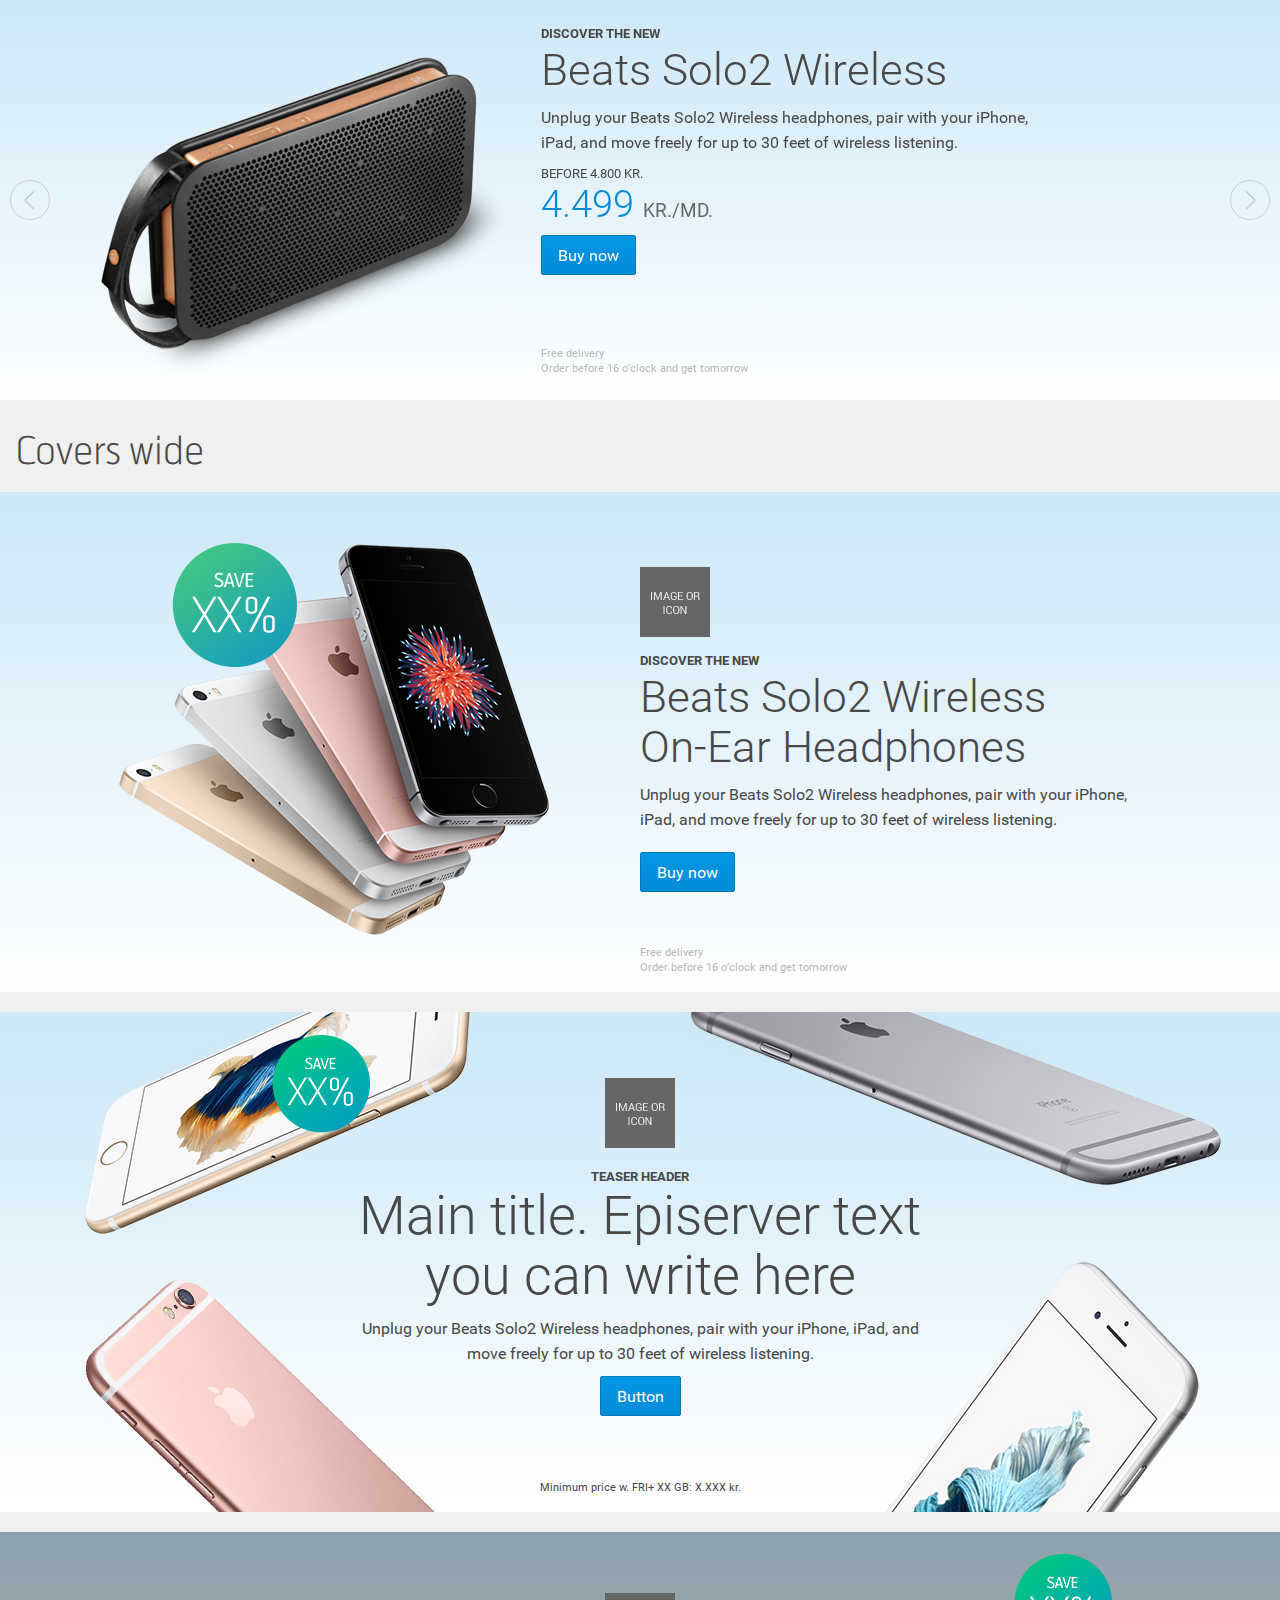
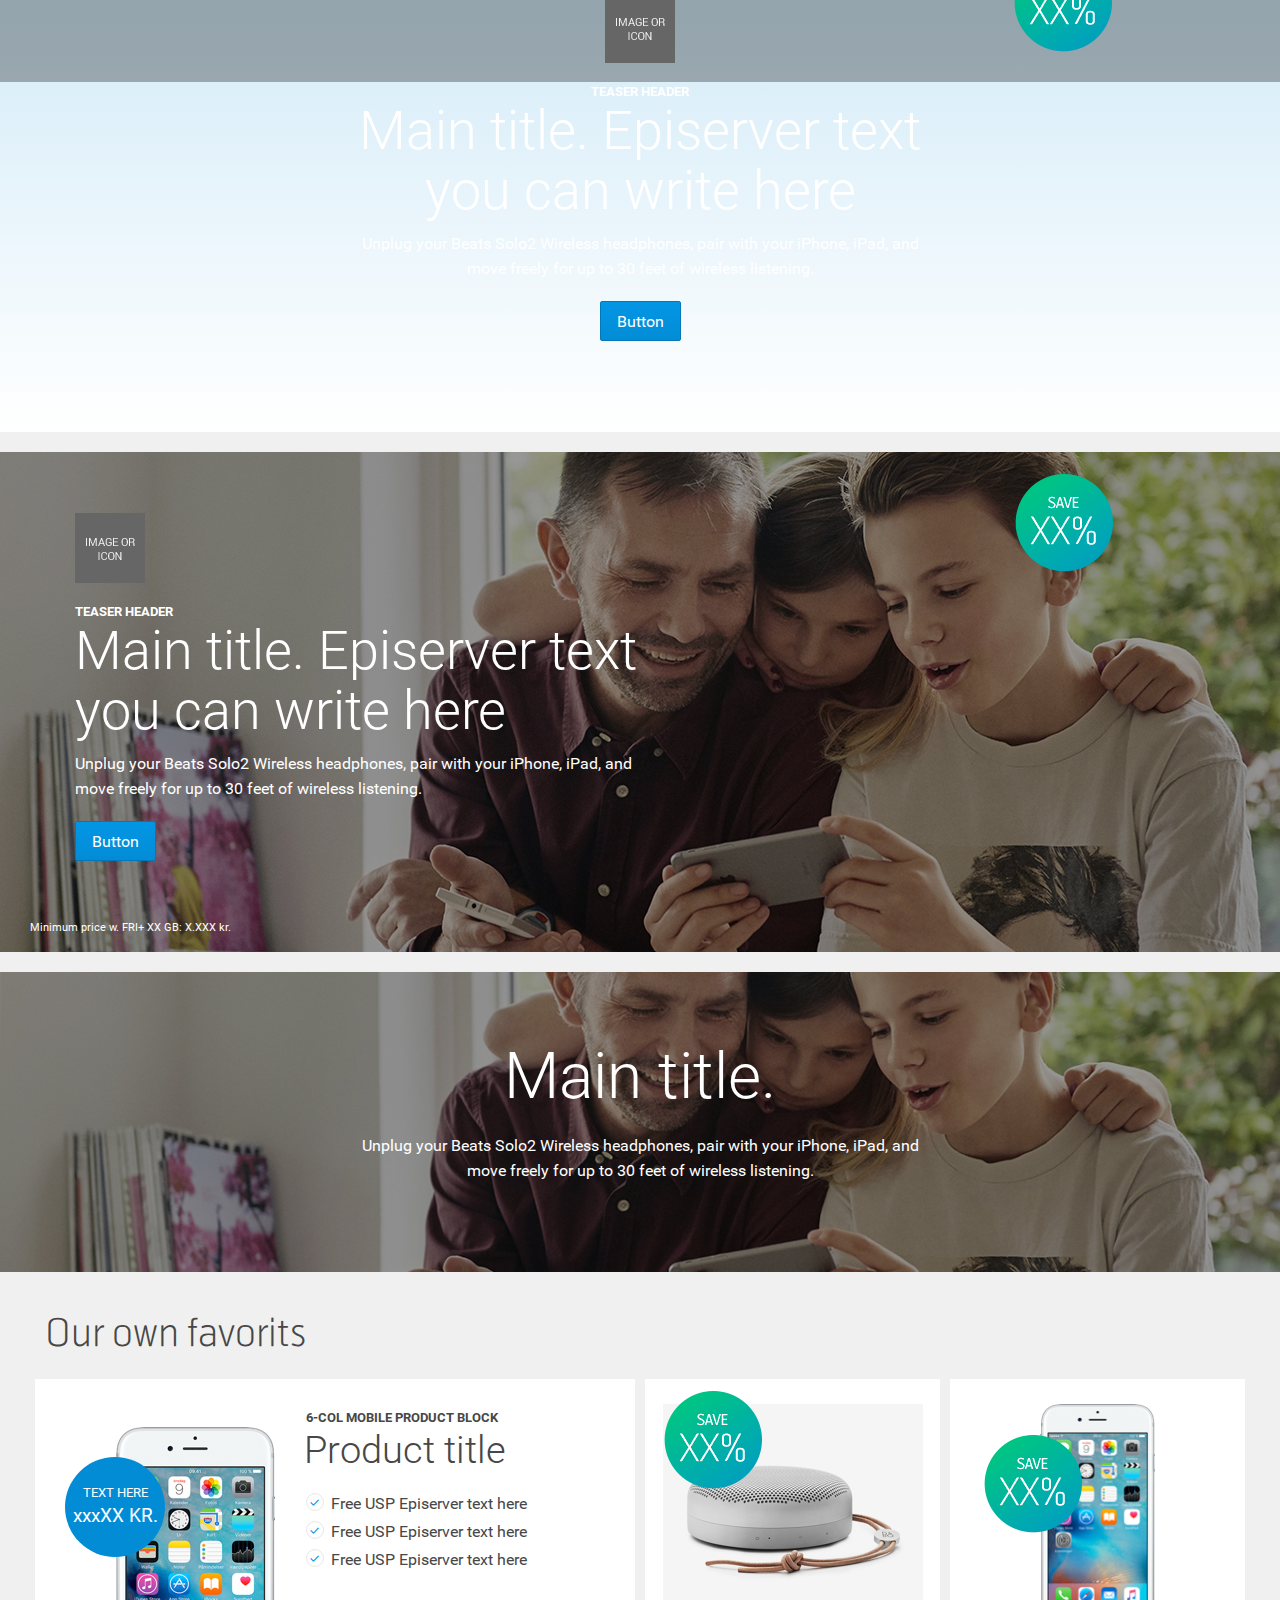
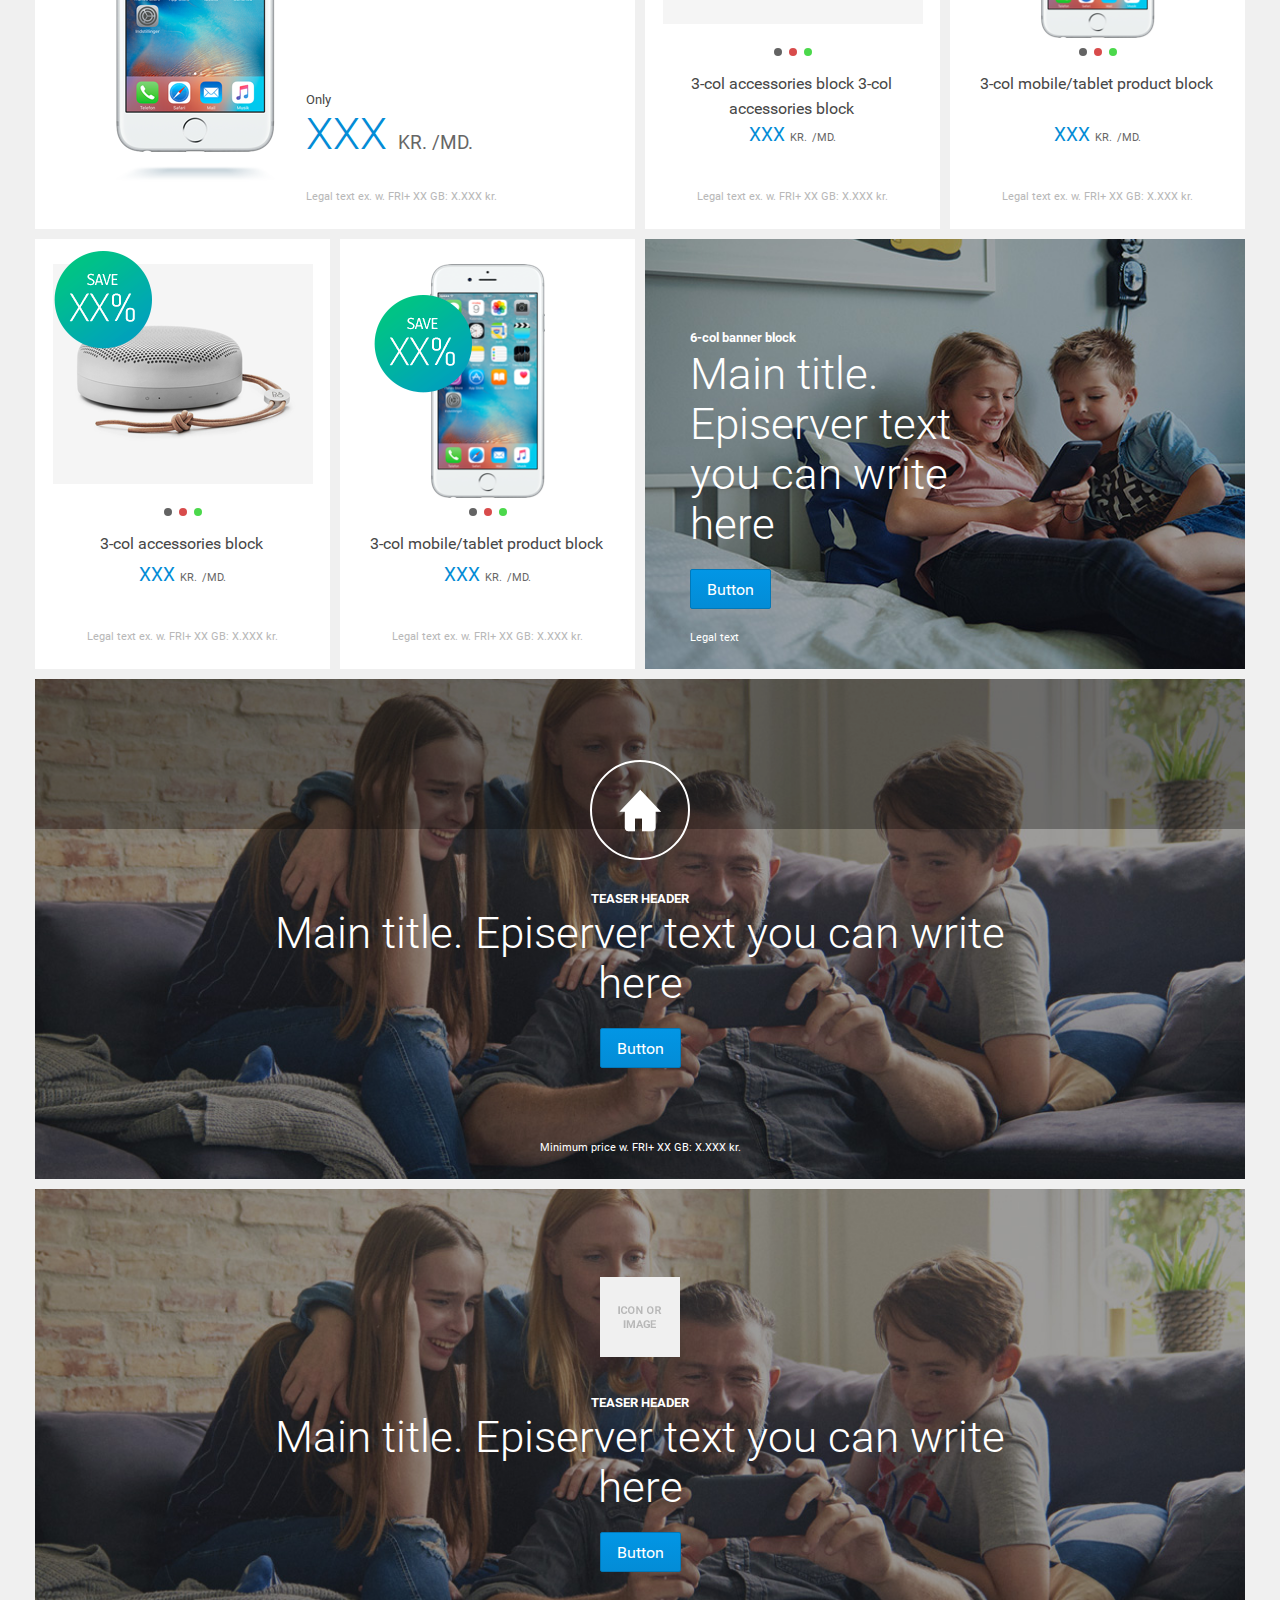
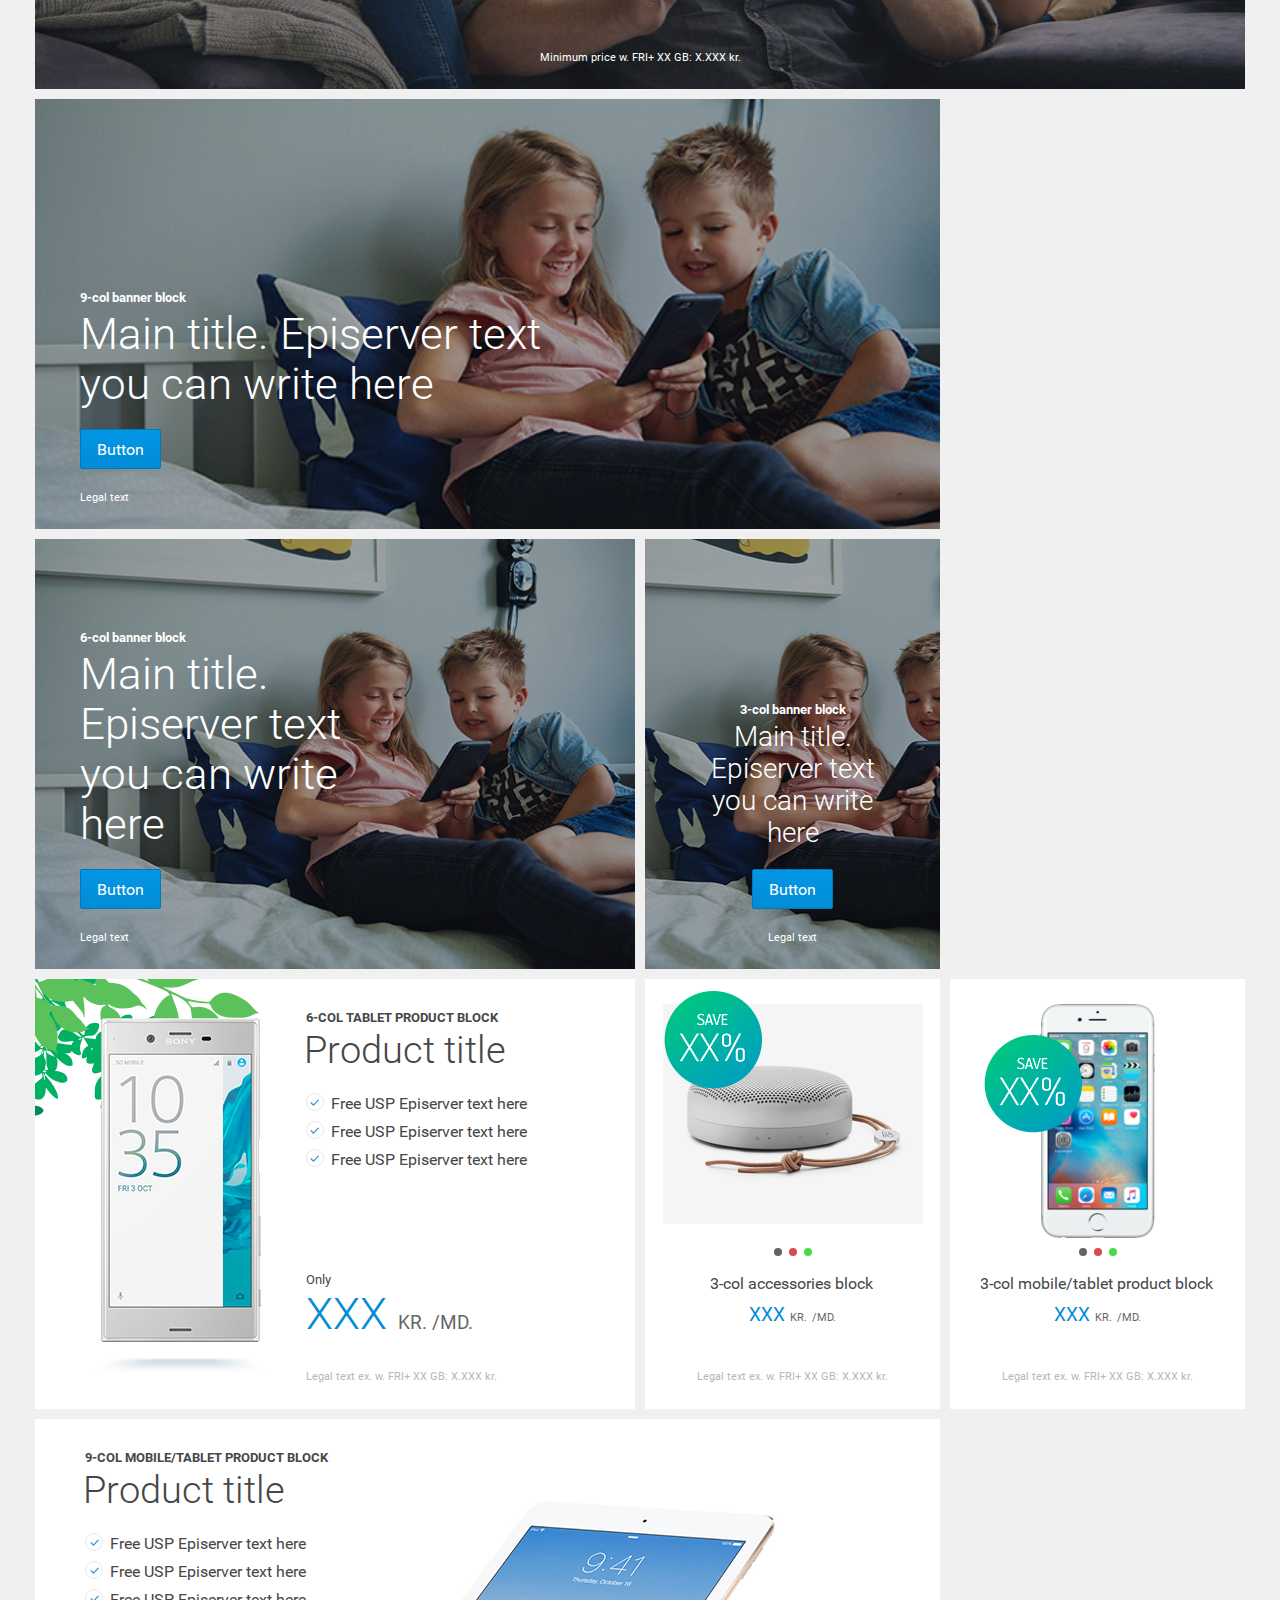
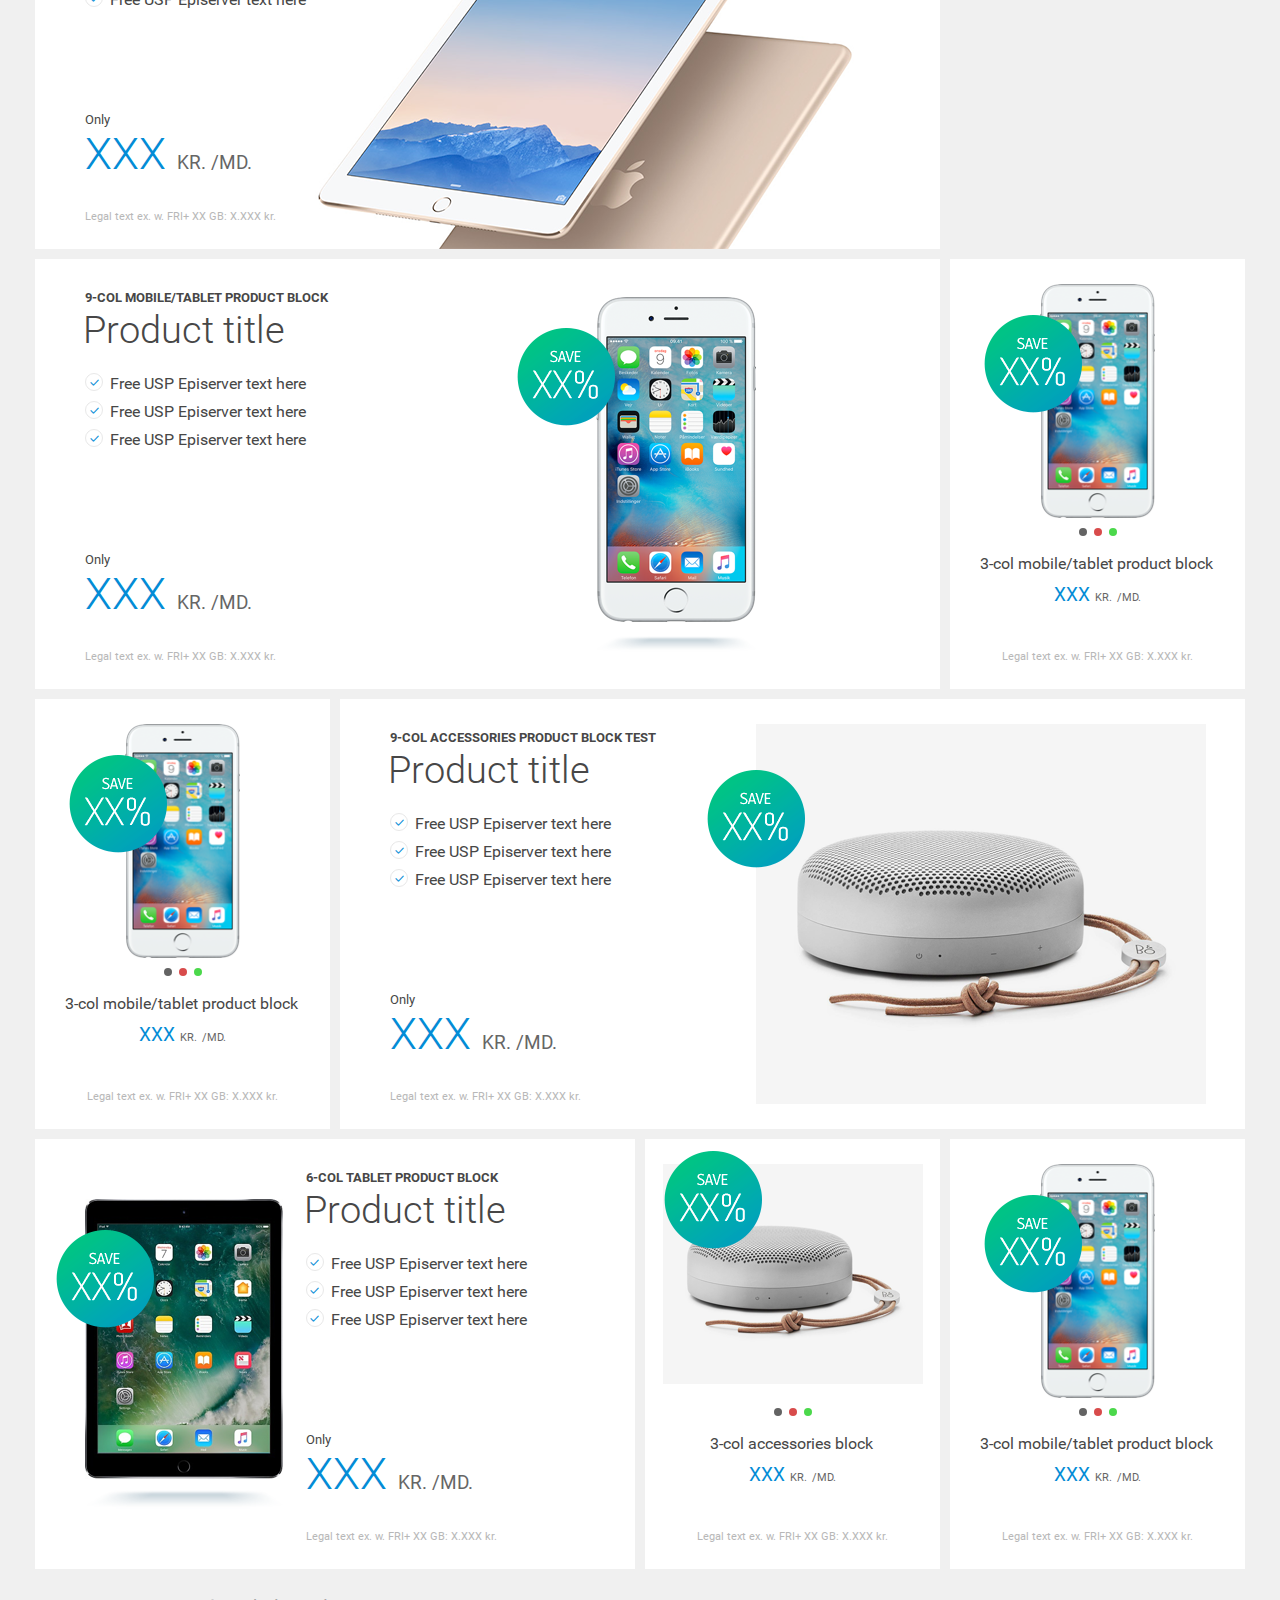
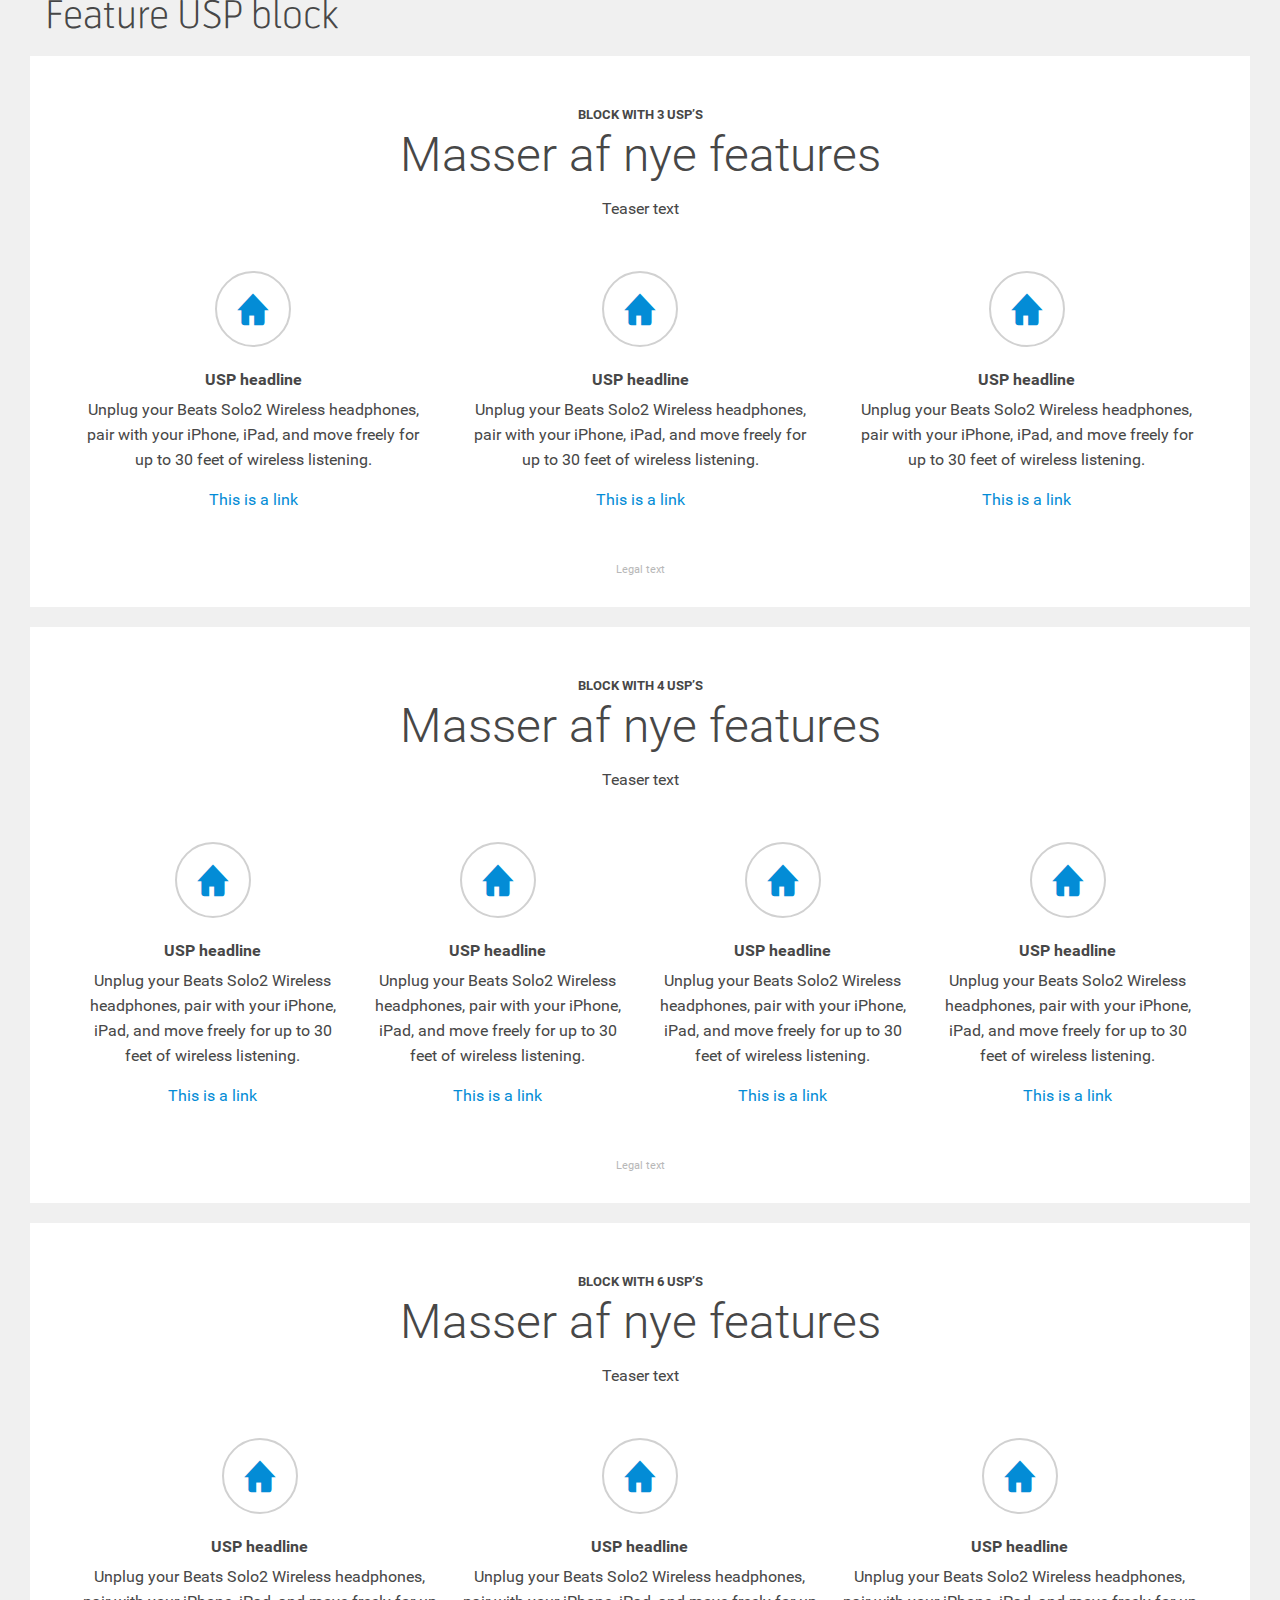
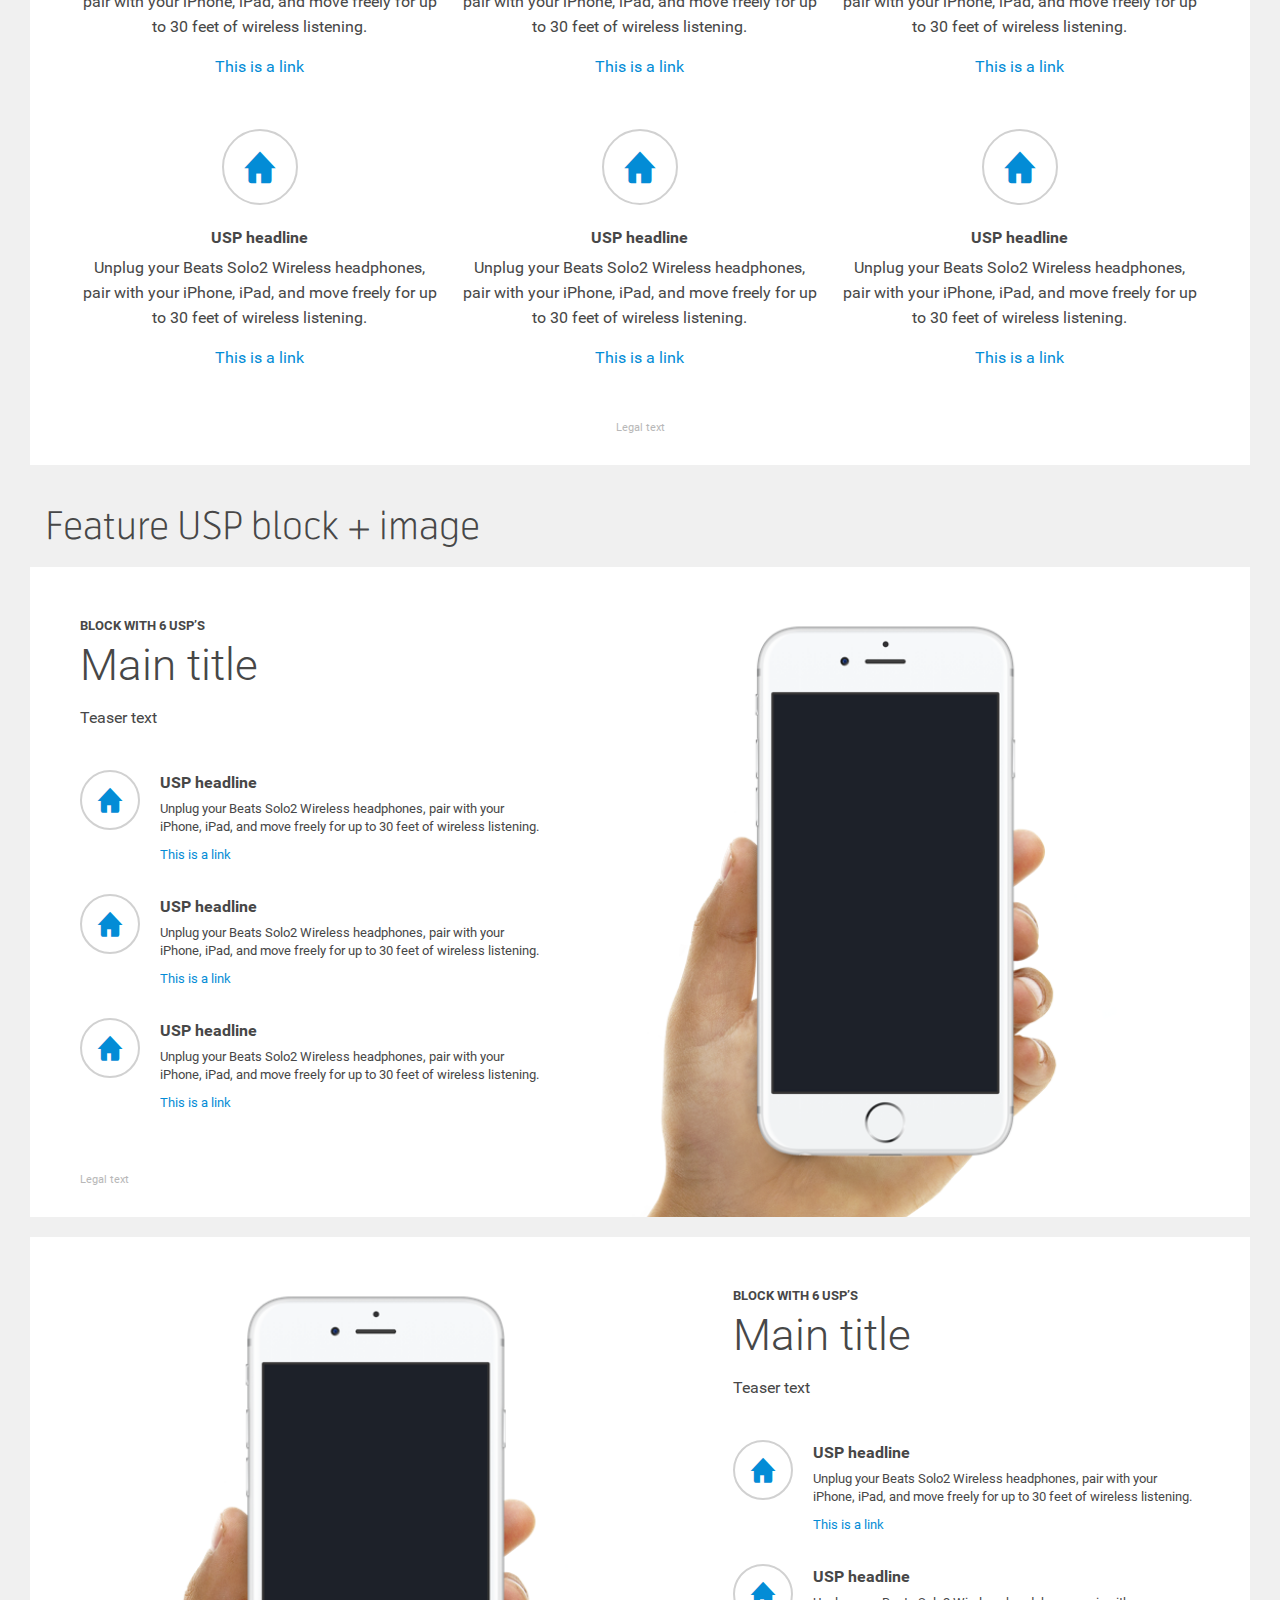
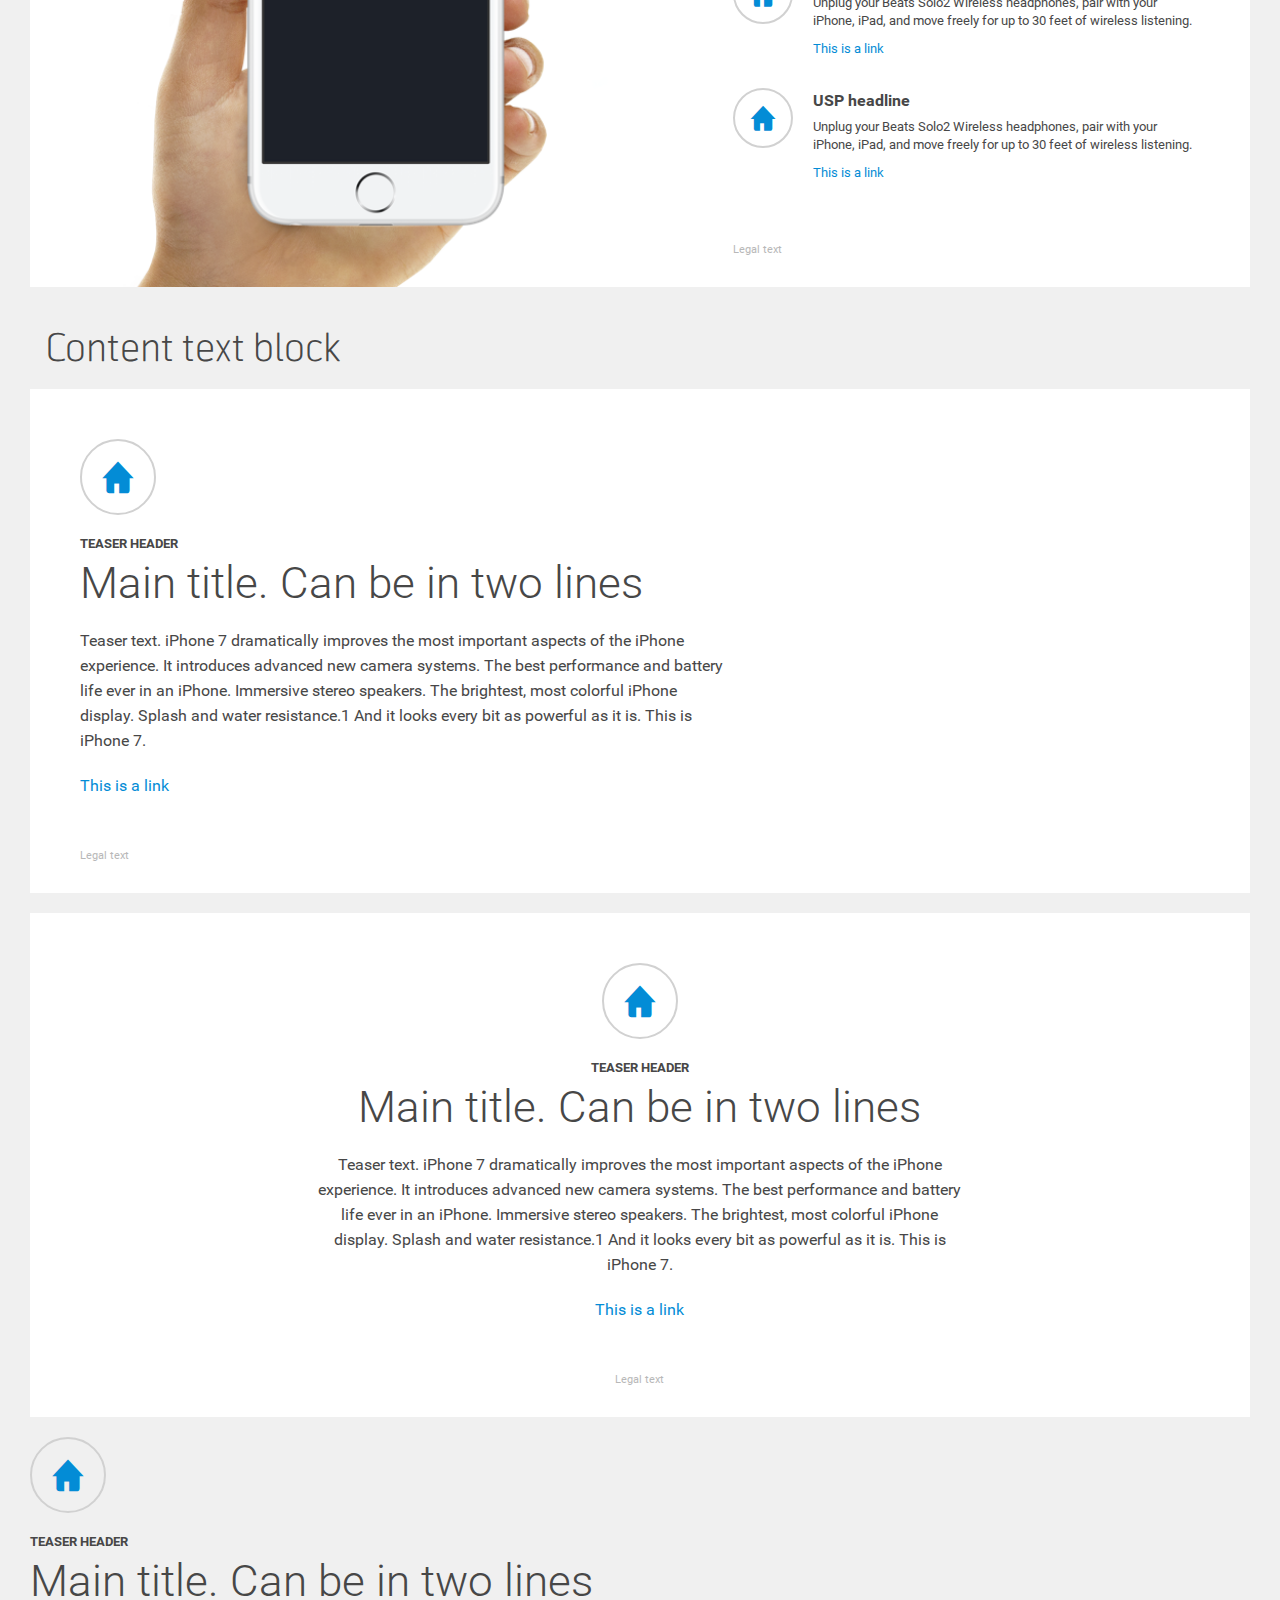
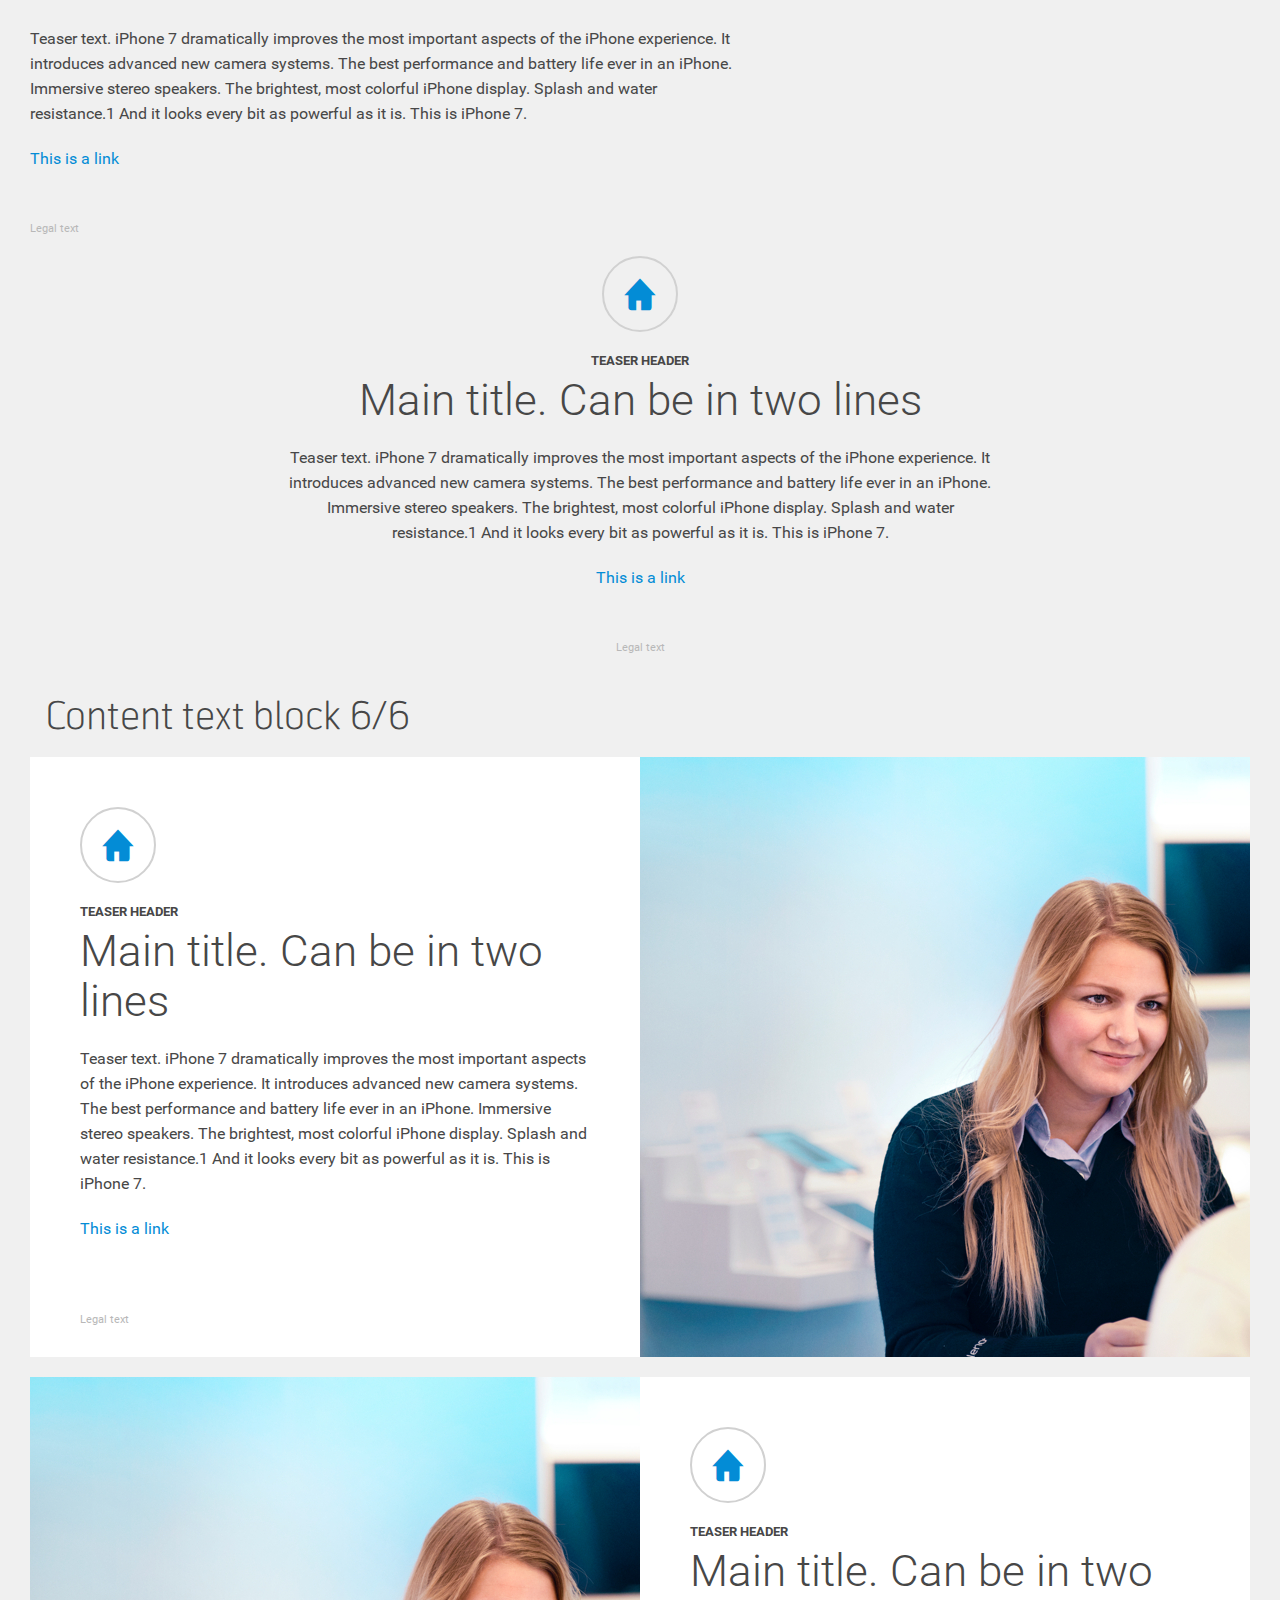
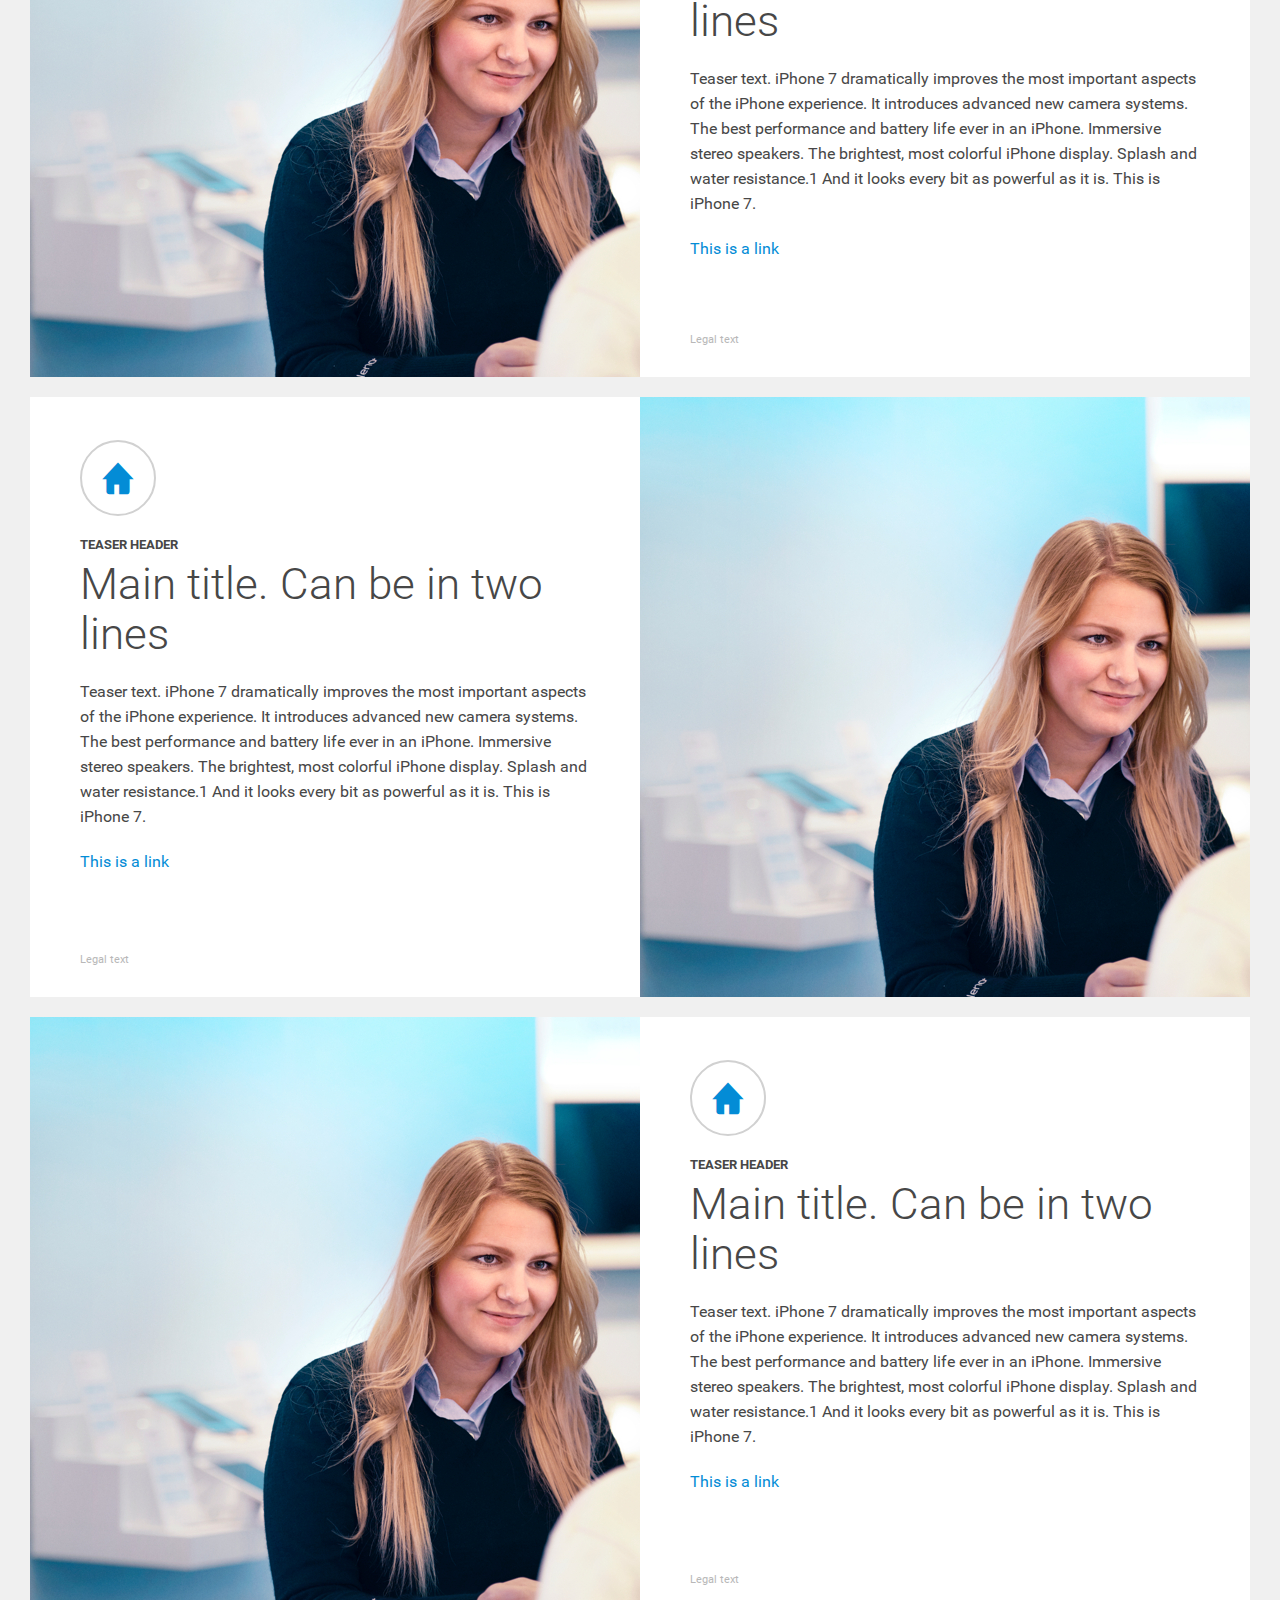
==== commit 10733d16: "small fixes" ====
--- a/index.html
+++ b/index.html
@@ -855,7 +855,7 @@
 				</div>
 				<div class="col-hg-6 col-md-6 flex padding-whole--xsmall mobile-padding-toleft--med mobile-padding-toright--med">
 					<a href="#" class="terminal-block terminal-block--accessories terminal-block--accessories-tablet-medium grid-row--gutter-none">
-						<div class="col-hg-5 col-xs-auto text--center col-hg--middle">
+						<div class="col-hg-5 col-xs-auto col-hg--middle">
 							<div class="terminal-block__image-holder">
 								<img src="tablet-test-img.png" alt="">
 								<div class="splash splash--image">
--- a/main.css
+++ b/main.css
@@ -451,7 +451,7 @@
   line-height: 25px; }
 
 /* line 10, /Users/goodpesik/Projects/onescreen/OneScreen/Client/Core/Framework/core/_scss/osef-base/_mixins.scss */
-.amchart-small .amchart-doughnut-text, .amchart-small-text, .amchart-bars-legend, .table, .datepick, .form-item label, .form-item label.text--small, .accordion-filter, .dropdown--download .dropdown__content, .list--default--small, .list--check--small, .list--small, .rating__stars--small + .rating__text, .tabgroup--small, .datatable__table, .form-item--toggle label, .steps, .block--steps address, .login__warning, .table--plan__price, .table--plan__qty, .section--dsl--plan .purchase__item .options-list, .section--menu__service, .header-fixed .breadcrumbs li, .sidemenu > li ul li a, .subscription-plans .options-list li, .cookie-popup, .infografic__list ul li, .form-radio .date-slide, .code-holder, .profile__edit, .attachments__item, .attachments__add-item, .top-up-buttons__label .validity, .terms-list dt, .timeline__filter .filter-list, .timeline__container .period, .usage__box-empty, .text--content code, .product-grid__item .category-link,
+.amchart-small .amchart-doughnut-text, .amchart-small-text, .amchart-bars-legend, .table, .datepick, .form-item label, .form-item label.text--small, .accordion-filter, .dropdown--download .dropdown__content, .list--default--small, .list--check--small, .list--small, .rating__stars--small + .rating__text, .tabgroup--small, .datatable__table, .form-item--toggle label, .steps, .block--steps address, .login__warning, .table--plan__price, .table--plan__qty, .section--dsl--plan .purchase__item .options-list, .section--menu__service, .header-fixed .breadcrumbs li, .sidemenu > li ul li a, .subscription-plans--b2b .options-list li, .cookie-popup, .infografic__list ul li, .form-radio .date-slide, .code-holder, .profile__edit, .attachments__item, .attachments__add-item, .top-up-buttons__label .validity, .terms-list dt, .timeline__filter .filter-list, .timeline__container .period, .usage__box-empty, .text--content code, .product-grid__item .category-link,
 .text-size--13 {
   font-size: 13px;
   line-height: 18px; }
@@ -12861,9 +12861,9 @@
 
 /* line 133, /Users/goodpesik/Projects/onescreen/OneScreen/Client/Core/Framework/switcher/_scss/_index.scss */
 .form-item--toggle__switch {
-  border-color: #038cd6;
-  background-color: #038cd6;
-  color: #fff;
+  background: #fff;
+  border: 1px solid #d1d1d1;
+  color: #d1d1d1;
   position: absolute;
   left: 3px;
   top: 3px;
@@ -12887,12 +12887,12 @@
     top: 50%;
     left: 50%;
     margin: -5px 0 0 -3px;
-    border: solid #fff;
+    border: solid #d1d1d1;
     border-width: 0 1px; }
     /* line 159, /Users/goodpesik/Projects/onescreen/OneScreen/Client/Core/Framework/switcher/_scss/_index.scss */
     .form-item--toggle__switch [class^="icon-"]:before {
       content: "";
-      background: #fff;
+      background: #d1d1d1;
       width: 1px;
       position: absolute;
       left: 2px;
@@ -12968,16 +12968,22 @@
     right: 3px;
     -webkit-transition-duration: .6s, .2s, .6s, .6s;
             transition-duration: .6s, .2s, .6s, .6s; }
-
-/* line 264, /Users/goodpesik/Projects/onescreen/OneScreen/Client/Core/Framework/switcher/_scss/_index.scss */
+    /* line 262, /Users/goodpesik/Projects/onescreen/OneScreen/Client/Core/Framework/switcher/_scss/_index.scss */
+    [data-toggle-value="on"]:checked ~ .form-item--toggle__switch [class^="icon-"] {
+      border-color: #fff; }
+      /* line 265, /Users/goodpesik/Projects/onescreen/OneScreen/Client/Core/Framework/switcher/_scss/_index.scss */
+      [data-toggle-value="on"]:checked ~ .form-item--toggle__switch [class^="icon-"]:before {
+        background-color: #fff; }
+
+/* line 272, /Users/goodpesik/Projects/onescreen/OneScreen/Client/Core/Framework/switcher/_scss/_index.scss */
 [data-toggle-value="on"] + label {
   color: #038cd6;
   left: 3px; }
 
-/* line 271, /Users/goodpesik/Projects/onescreen/OneScreen/Client/Core/Framework/switcher/_scss/_index.scss */
+/* line 279, /Users/goodpesik/Projects/onescreen/OneScreen/Client/Core/Framework/switcher/_scss/_index.scss */
 [data-toggle-value="off"]:checked {
   z-index: -1; }
-  /* line 274, /Users/goodpesik/Projects/onescreen/OneScreen/Client/Core/Framework/switcher/_scss/_index.scss */
+  /* line 282, /Users/goodpesik/Projects/onescreen/OneScreen/Client/Core/Framework/switcher/_scss/_index.scss */
   [data-toggle-value="off"]:checked ~ .form-item--toggle__switch {
     background: #fff;
     border: 1px solid #d1d1d1;
@@ -12986,14 +12992,14 @@
     right: 42px;
     -webkit-transition-duration: .2s, .6s, .6s, .6s;
             transition-duration: .2s, .6s, .6s, .6s; }
-    /* line 280, /Users/goodpesik/Projects/onescreen/OneScreen/Client/Core/Framework/switcher/_scss/_index.scss */
+    /* line 288, /Users/goodpesik/Projects/onescreen/OneScreen/Client/Core/Framework/switcher/_scss/_index.scss */
     [data-toggle-value="off"]:checked ~ .form-item--toggle__switch [class^="icon-"] {
       border-color: #d1d1d1; }
-      /* line 283, /Users/goodpesik/Projects/onescreen/OneScreen/Client/Core/Framework/switcher/_scss/_index.scss */
+      /* line 291, /Users/goodpesik/Projects/onescreen/OneScreen/Client/Core/Framework/switcher/_scss/_index.scss */
       [data-toggle-value="off"]:checked ~ .form-item--toggle__switch [class^="icon-"]:before {
         background-color: #d1d1d1; }
 
-/* line 290, /Users/goodpesik/Projects/onescreen/OneScreen/Client/Core/Framework/switcher/_scss/_index.scss */
+/* line 298, /Users/goodpesik/Projects/onescreen/OneScreen/Client/Core/Framework/switcher/_scss/_index.scss */
 [data-toggle-value="off"] + label {
   color: #474747;
   right: 3px; }
@@ -13895,7 +13901,7 @@
   line-height: inherit;
   position: relative;
   border: solid #d1d1d1;
-  border-width: 0 0 0 1px;
+  border-width: 0 1px 1px 0;
   cursor: pointer;
   background-color: #fff;
   padding-bottom: 80px !important;
@@ -14206,126 +14212,114 @@
       font-size: 16px;
       line-height: 25px; } }
   /* line 449, /Users/goodpesik/Projects/onescreen/OneScreen/Client/Core/Common/dsl/dsl-plans/_scss/_index.scss */
-  .dsl--tabs__list .icon-people {
-    font-size: 44px; }
-  /* line 453, /Users/goodpesik/Projects/onescreen/OneScreen/Client/Core/Common/dsl/dsl-plans/_scss/_index.scss */
-  .dsl--tabs__list .icon-locked,
-  .dsl--tabs__list .icon-person {
-    font-size: 27px; }
-  /* line 458, /Users/goodpesik/Projects/onescreen/OneScreen/Client/Core/Common/dsl/dsl-plans/_scss/_index.scss */
   .dsl--tabs__list li {
-    background: -webkit-linear-gradient(top, #0278b8, #00619e);
-    background: linear-gradient(180deg, #0278b8, #00619e);
+    background: #f0f0f0;
     position: relative;
     -webkit-box-flex: 1;
         -ms-flex: 1;
             flex: 1;
     border: 1px solid #fff;
     border-width: 0 0 0 1px; }
-    /* line 465, /Users/goodpesik/Projects/onescreen/OneScreen/Client/Core/Common/dsl/dsl-plans/_scss/_index.scss */
+    /* line 456, /Users/goodpesik/Projects/onescreen/OneScreen/Client/Core/Common/dsl/dsl-plans/_scss/_index.scss */
     .dsl--tabs__list li:after {
       display: none; }
-    /* line 469, /Users/goodpesik/Projects/onescreen/OneScreen/Client/Core/Common/dsl/dsl-plans/_scss/_index.scss */
+    /* line 460, /Users/goodpesik/Projects/onescreen/OneScreen/Client/Core/Common/dsl/dsl-plans/_scss/_index.scss */
     .dsl--tabs__list li:first-child {
       border: 0; }
-    /* line 473, /Users/goodpesik/Projects/onescreen/OneScreen/Client/Core/Common/dsl/dsl-plans/_scss/_index.scss */
+    /* line 464, /Users/goodpesik/Projects/onescreen/OneScreen/Client/Core/Common/dsl/dsl-plans/_scss/_index.scss */
     .dsl--tabs__list li.is-active {
-      background: #038cd6;
-      margin-top: -5px; }
-    /* line 478, /Users/goodpesik/Projects/onescreen/OneScreen/Client/Core/Common/dsl/dsl-plans/_scss/_index.scss */
+      background: #038cd6; }
+      /* line 467, /Users/goodpesik/Projects/onescreen/OneScreen/Client/Core/Common/dsl/dsl-plans/_scss/_index.scss */
+      .dsl--tabs__list li.is-active a {
+        color: #fff; }
+    /* line 472, /Users/goodpesik/Projects/onescreen/OneScreen/Client/Core/Common/dsl/dsl-plans/_scss/_index.scss */
     .dsl--tabs__list li.below-line {
       max-width: 90px;
       -webkit-box-flex: 0;
           -ms-flex: none;
               flex: none;
       background: #494949; }
-      /* line 483, /Users/goodpesik/Projects/onescreen/OneScreen/Client/Core/Common/dsl/dsl-plans/_scss/_index.scss */
+      /* line 477, /Users/goodpesik/Projects/onescreen/OneScreen/Client/Core/Common/dsl/dsl-plans/_scss/_index.scss */
       .dsl--tabs__list li.below-line .icon-block {
         width: auto;
         left: 50%;
         -webkit-transform: translate(-50%, 0);
                 transform: translate(-50%, 0); }
-      /* line 491, /Users/goodpesik/Projects/onescreen/OneScreen/Client/Core/Common/dsl/dsl-plans/_scss/_index.scss */
+      /* line 485, /Users/goodpesik/Projects/onescreen/OneScreen/Client/Core/Common/dsl/dsl-plans/_scss/_index.scss */
       .dsl--tabs__list li.below-line.is-active .icon-locked:before {
         content: "\E0D4"; }
       @media only screen and (max-width: 767px) {
-        /* line 478, /Users/goodpesik/Projects/onescreen/OneScreen/Client/Core/Common/dsl/dsl-plans/_scss/_index.scss */
+        /* line 472, /Users/goodpesik/Projects/onescreen/OneScreen/Client/Core/Common/dsl/dsl-plans/_scss/_index.scss */
         .dsl--tabs__list li.below-line {
           display: none; } }
-  /* line 503, /Users/goodpesik/Projects/onescreen/OneScreen/Client/Core/Common/dsl/dsl-plans/_scss/_index.scss */
+  /* line 497, /Users/goodpesik/Projects/onescreen/OneScreen/Client/Core/Common/dsl/dsl-plans/_scss/_index.scss */
   .dsl--tabs__list a {
     display: block;
-    padding: 20px 20px 20px 90px;
+    padding: 20px;
     border: none !important;
     background: none !important;
     height: auto;
     line-height: inherit;
-    text-align: left; }
-    /* line 512, /Users/goodpesik/Projects/onescreen/OneScreen/Client/Core/Common/dsl/dsl-plans/_scss/_index.scss */
-    .dsl--tabs__list a.is-active {
-      padding: 20px 20px 25px 90px; }
+    text-align: center;
+    color: #474747; }
     @media only screen and (max-width: 767px) {
-      /* line 503, /Users/goodpesik/Projects/onescreen/OneScreen/Client/Core/Common/dsl/dsl-plans/_scss/_index.scss */
+      /* line 497, /Users/goodpesik/Projects/onescreen/OneScreen/Client/Core/Common/dsl/dsl-plans/_scss/_index.scss */
       .dsl--tabs__list a {
-        padding: 20px 20px 20px;
-        text-align: center; }
-        /* line 520, /Users/goodpesik/Projects/onescreen/OneScreen/Client/Core/Common/dsl/dsl-plans/_scss/_index.scss */
-        .dsl--tabs__list a.is-active {
-          padding: 20px 20px 25px; } }
-    /* line 525, /Users/goodpesik/Projects/onescreen/OneScreen/Client/Core/Common/dsl/dsl-plans/_scss/_index.scss */
+        text-align: center; } }
+    /* line 511, /Users/goodpesik/Projects/onescreen/OneScreen/Client/Core/Common/dsl/dsl-plans/_scss/_index.scss */
     .dsl--tabs__list a:hover {
       text-decoration: none; }
-  /* line 530, /Users/goodpesik/Projects/onescreen/OneScreen/Client/Core/Common/dsl/dsl-plans/_scss/_index.scss */
+  /* line 516, /Users/goodpesik/Projects/onescreen/OneScreen/Client/Core/Common/dsl/dsl-plans/_scss/_index.scss */
   .dsl--tabs__list .icon-block {
     width: 85px;
     top: 26px;
     left: 5px;
     position: absolute; }
     @media only screen and (max-width: 767px) {
-      /* line 530, /Users/goodpesik/Projects/onescreen/OneScreen/Client/Core/Common/dsl/dsl-plans/_scss/_index.scss */
+      /* line 516, /Users/goodpesik/Projects/onescreen/OneScreen/Client/Core/Common/dsl/dsl-plans/_scss/_index.scss */
       .dsl--tabs__list .icon-block {
         position: static;
         height: 40px;
         display: block;
         margin: 0 auto; } }
 
-/* line 548, /Users/goodpesik/Projects/onescreen/OneScreen/Client/Core/Common/dsl/dsl-plans/_scss/_index.scss */
+/* line 534, /Users/goodpesik/Projects/onescreen/OneScreen/Client/Core/Common/dsl/dsl-plans/_scss/_index.scss */
 .voips:last-child {
   border: none !important; }
 
-/* line 552, /Users/goodpesik/Projects/onescreen/OneScreen/Client/Core/Common/dsl/dsl-plans/_scss/_index.scss */
+/* line 538, /Users/goodpesik/Projects/onescreen/OneScreen/Client/Core/Common/dsl/dsl-plans/_scss/_index.scss */
 .voips .voip-toggle {
   height: 32px; }
 
-/* line 556, /Users/goodpesik/Projects/onescreen/OneScreen/Client/Core/Common/dsl/dsl-plans/_scss/_index.scss */
+/* line 542, /Users/goodpesik/Projects/onescreen/OneScreen/Client/Core/Common/dsl/dsl-plans/_scss/_index.scss */
 .voips .button {
   min-width: 120px;
   text-align: center; }
 
-/* line 563, /Users/goodpesik/Projects/onescreen/OneScreen/Client/Core/Common/dsl/dsl-plans/_scss/_index.scss */
+/* line 549, /Users/goodpesik/Projects/onescreen/OneScreen/Client/Core/Common/dsl/dsl-plans/_scss/_index.scss */
 .voips .voip-icon {
   display: inline-block;
   font-size: 26px; }
 
-/* line 568, /Users/goodpesik/Projects/onescreen/OneScreen/Client/Core/Common/dsl/dsl-plans/_scss/_index.scss */
+/* line 554, /Users/goodpesik/Projects/onescreen/OneScreen/Client/Core/Common/dsl/dsl-plans/_scss/_index.scss */
 .voips .voip-title {
   margin-bottom: 5px; }
 
-/* line 572, /Users/goodpesik/Projects/onescreen/OneScreen/Client/Core/Common/dsl/dsl-plans/_scss/_index.scss */
+/* line 558, /Users/goodpesik/Projects/onescreen/OneScreen/Client/Core/Common/dsl/dsl-plans/_scss/_index.scss */
 .voips .voip-addon-name,
 .voips .voip-addon-price {
   float: left;
   margin-top: 8px; }
 
-/* line 578, /Users/goodpesik/Projects/onescreen/OneScreen/Client/Core/Common/dsl/dsl-plans/_scss/_index.scss */
+/* line 564, /Users/goodpesik/Projects/onescreen/OneScreen/Client/Core/Common/dsl/dsl-plans/_scss/_index.scss */
 .voips .voip-addon-name {
   width: 50%;
   text-align: left; }
 
-/* line 583, /Users/goodpesik/Projects/onescreen/OneScreen/Client/Core/Common/dsl/dsl-plans/_scss/_index.scss */
+/* line 569, /Users/goodpesik/Projects/onescreen/OneScreen/Client/Core/Common/dsl/dsl-plans/_scss/_index.scss */
 .voips .voip-toggle {
   float: right; }
-  /* line 586, /Users/goodpesik/Projects/onescreen/OneScreen/Client/Core/Common/dsl/dsl-plans/_scss/_index.scss */
+  /* line 572, /Users/goodpesik/Projects/onescreen/OneScreen/Client/Core/Common/dsl/dsl-plans/_scss/_index.scss */
   .voips .voip-toggle .icon-questionmark {
     margin-left: 10px;
     margin-top: 0;
@@ -14334,25 +14328,25 @@
     vertical-align: middle; }
 
 @media only screen and (max-width: 919px) {
-  /* line 598, /Users/goodpesik/Projects/onescreen/OneScreen/Client/Core/Common/dsl/dsl-plans/_scss/_index.scss */
+  /* line 584, /Users/goodpesik/Projects/onescreen/OneScreen/Client/Core/Common/dsl/dsl-plans/_scss/_index.scss */
   .voips:first-child {
     border: solid #d1d1d1;
     border-width: 0 0 1px; }
-  /* line 603, /Users/goodpesik/Projects/onescreen/OneScreen/Client/Core/Common/dsl/dsl-plans/_scss/_index.scss */
+  /* line 589, /Users/goodpesik/Projects/onescreen/OneScreen/Client/Core/Common/dsl/dsl-plans/_scss/_index.scss */
   .voips .voip-addon-group {
     float: left;
     text-align: left; }
-  /* line 608, /Users/goodpesik/Projects/onescreen/OneScreen/Client/Core/Common/dsl/dsl-plans/_scss/_index.scss */
+  /* line 594, /Users/goodpesik/Projects/onescreen/OneScreen/Client/Core/Common/dsl/dsl-plans/_scss/_index.scss */
   .voips .voip-addon-name,
   .voips .voip-addon-price {
     width: auto;
     margin: 0 !important;
     float: none !important;
     line-height: 18px; }
-  /* line 617, /Users/goodpesik/Projects/onescreen/OneScreen/Client/Core/Common/dsl/dsl-plans/_scss/_index.scss */
+  /* line 603, /Users/goodpesik/Projects/onescreen/OneScreen/Client/Core/Common/dsl/dsl-plans/_scss/_index.scss */
   .voips .voip-addon-price span {
     margin: 0; }
-  /* line 622, /Users/goodpesik/Projects/onescreen/OneScreen/Client/Core/Common/dsl/dsl-plans/_scss/_index.scss */
+  /* line 608, /Users/goodpesik/Projects/onescreen/OneScreen/Client/Core/Common/dsl/dsl-plans/_scss/_index.scss */
   .voips .voip-toggle {
     position: absolute;
     top: 50%;
@@ -14360,54 +14354,54 @@
     -webkit-transform: translate(0, -50.1%);
             transform: translate(0, -50.1%);
     width: 120px; }
-  /* line 630, /Users/goodpesik/Projects/onescreen/OneScreen/Client/Core/Common/dsl/dsl-plans/_scss/_index.scss */
+  /* line 616, /Users/goodpesik/Projects/onescreen/OneScreen/Client/Core/Common/dsl/dsl-plans/_scss/_index.scss */
   .voips button {
     width: 100%;
     text-align: center !important; } }
 
-/* line 640, /Users/goodpesik/Projects/onescreen/OneScreen/Client/Core/Common/dsl/dsl-plans/_scss/_index.scss */
+/* line 626, /Users/goodpesik/Projects/onescreen/OneScreen/Client/Core/Common/dsl/dsl-plans/_scss/_index.scss */
 .dsl-note {
   overflow: hidden; }
-  /* line 643, /Users/goodpesik/Projects/onescreen/OneScreen/Client/Core/Common/dsl/dsl-plans/_scss/_index.scss */
+  /* line 629, /Users/goodpesik/Projects/onescreen/OneScreen/Client/Core/Common/dsl/dsl-plans/_scss/_index.scss */
   .dsl-note--icon {
     font-size: 21px;
     margin-top: -5px; }
-  /* line 648, /Users/goodpesik/Projects/onescreen/OneScreen/Client/Core/Common/dsl/dsl-plans/_scss/_index.scss */
+  /* line 634, /Users/goodpesik/Projects/onescreen/OneScreen/Client/Core/Common/dsl/dsl-plans/_scss/_index.scss */
   .dsl-note .button {
     float: right; }
     @media only screen and (max-width: 767px) {
-      /* line 648, /Users/goodpesik/Projects/onescreen/OneScreen/Client/Core/Common/dsl/dsl-plans/_scss/_index.scss */
+      /* line 634, /Users/goodpesik/Projects/onescreen/OneScreen/Client/Core/Common/dsl/dsl-plans/_scss/_index.scss */
       .dsl-note .button {
         float: none; } }
-  /* line 656, /Users/goodpesik/Projects/onescreen/OneScreen/Client/Core/Common/dsl/dsl-plans/_scss/_index.scss */
+  /* line 642, /Users/goodpesik/Projects/onescreen/OneScreen/Client/Core/Common/dsl/dsl-plans/_scss/_index.scss */
   .dsl-note--title {
     float: left; }
-    /* line 659, /Users/goodpesik/Projects/onescreen/OneScreen/Client/Core/Common/dsl/dsl-plans/_scss/_index.scss */
+    /* line 645, /Users/goodpesik/Projects/onescreen/OneScreen/Client/Core/Common/dsl/dsl-plans/_scss/_index.scss */
     .dsl-note--title p {
       display: inline; }
     @media only screen and (max-width: 767px) {
-      /* line 656, /Users/goodpesik/Projects/onescreen/OneScreen/Client/Core/Common/dsl/dsl-plans/_scss/_index.scss */
+      /* line 642, /Users/goodpesik/Projects/onescreen/OneScreen/Client/Core/Common/dsl/dsl-plans/_scss/_index.scss */
       .dsl-note--title {
         float: none; } }
 
-/* line 670, /Users/goodpesik/Projects/onescreen/OneScreen/Client/Core/Common/dsl/dsl-plans/_scss/_index.scss */
+/* line 656, /Users/goodpesik/Projects/onescreen/OneScreen/Client/Core/Common/dsl/dsl-plans/_scss/_index.scss */
 .subscriptions-slider {
   display: -webkit-box;
   display: -ms-flexbox;
   display: flex; }
-  /* line 673, /Users/goodpesik/Projects/onescreen/OneScreen/Client/Core/Common/dsl/dsl-plans/_scss/_index.scss */
+  /* line 659, /Users/goodpesik/Projects/onescreen/OneScreen/Client/Core/Common/dsl/dsl-plans/_scss/_index.scss */
   .subscriptions-slider .flex--subscription-container {
     overflow: hidden; }
-  /* line 677, /Users/goodpesik/Projects/onescreen/OneScreen/Client/Core/Common/dsl/dsl-plans/_scss/_index.scss */
+  /* line 663, /Users/goodpesik/Projects/onescreen/OneScreen/Client/Core/Common/dsl/dsl-plans/_scss/_index.scss */
   .subscriptions-slider--selfcare {
     border-top: 3px solid #038cd6; }
-  /* line 681, /Users/goodpesik/Projects/onescreen/OneScreen/Client/Core/Common/dsl/dsl-plans/_scss/_index.scss */
+  /* line 667, /Users/goodpesik/Projects/onescreen/OneScreen/Client/Core/Common/dsl/dsl-plans/_scss/_index.scss */
   .subscriptions-slider__wrapper {
     overflow: hidden;
     -webkit-box-flex: 1;
         -ms-flex: 1;
             flex: 1; }
-  /* line 686, /Users/goodpesik/Projects/onescreen/OneScreen/Client/Core/Common/dsl/dsl-plans/_scss/_index.scss */
+  /* line 672, /Users/goodpesik/Projects/onescreen/OneScreen/Client/Core/Common/dsl/dsl-plans/_scss/_index.scss */
   .subscriptions-slider__button {
     width: 40px;
     height: auto;
@@ -14415,28 +14409,28 @@
     border-radius: 0;
     border-top: none;
     padding: 0; }
-    /* line 694, /Users/goodpesik/Projects/onescreen/OneScreen/Client/Core/Common/dsl/dsl-plans/_scss/_index.scss */
+    /* line 680, /Users/goodpesik/Projects/onescreen/OneScreen/Client/Core/Common/dsl/dsl-plans/_scss/_index.scss */
     .subscriptions-slider__button--left {
       margin-right: -1px;
       background: -webkit-linear-gradient(right, #fff, #f5f5f5);
       background: linear-gradient(to left, #fff, #f5f5f5); }
-      /* line 698, /Users/goodpesik/Projects/onescreen/OneScreen/Client/Core/Common/dsl/dsl-plans/_scss/_index.scss */
+      /* line 684, /Users/goodpesik/Projects/onescreen/OneScreen/Client/Core/Common/dsl/dsl-plans/_scss/_index.scss */
       .subscriptions-slider__button--left:hover {
         background: -webkit-linear-gradient(right, #fff, #e8e8e8);
         background: linear-gradient(to left, #fff, #e8e8e8); }
-    /* line 703, /Users/goodpesik/Projects/onescreen/OneScreen/Client/Core/Common/dsl/dsl-plans/_scss/_index.scss */
+    /* line 689, /Users/goodpesik/Projects/onescreen/OneScreen/Client/Core/Common/dsl/dsl-plans/_scss/_index.scss */
     .subscriptions-slider__button--right {
       margin-left: -1px;
       background: -webkit-linear-gradient(left, #fff, #f5f5f5);
       background: linear-gradient(to right, #fff, #f5f5f5); }
-      /* line 707, /Users/goodpesik/Projects/onescreen/OneScreen/Client/Core/Common/dsl/dsl-plans/_scss/_index.scss */
+      /* line 693, /Users/goodpesik/Projects/onescreen/OneScreen/Client/Core/Common/dsl/dsl-plans/_scss/_index.scss */
       .subscriptions-slider__button--right:hover {
         background: -webkit-linear-gradient(left, #fff, #e8e8e8);
         background: linear-gradient(to right, #fff, #e8e8e8); }
-    /* line 712, /Users/goodpesik/Projects/onescreen/OneScreen/Client/Core/Common/dsl/dsl-plans/_scss/_index.scss */
+    /* line 698, /Users/goodpesik/Projects/onescreen/OneScreen/Client/Core/Common/dsl/dsl-plans/_scss/_index.scss */
     .subscriptions-slider__button:focus {
       border-color: #d1d1d1; }
-  /* line 717, /Users/goodpesik/Projects/onescreen/OneScreen/Client/Core/Common/dsl/dsl-plans/_scss/_index.scss */
+  /* line 703, /Users/goodpesik/Projects/onescreen/OneScreen/Client/Core/Common/dsl/dsl-plans/_scss/_index.scss */
   .subscriptions-slider__button-label {
     position: absolute;
     width: auto;
@@ -14445,7 +14439,7 @@
     left: 50%;
     -webkit-transform: translate(-50%, -50%);
             transform: translate(-50%, -50%); }
-    /* line 725, /Users/goodpesik/Projects/onescreen/OneScreen/Client/Core/Common/dsl/dsl-plans/_scss/_index.scss */
+    /* line 711, /Users/goodpesik/Projects/onescreen/OneScreen/Client/Core/Common/dsl/dsl-plans/_scss/_index.scss */
     .subscriptions-slider__button-label.icon-arrow-prev:before, .subscriptions-slider__button-label.pager__button.previous:before, .pager > span > span.subscriptions-slider__button-label.previous:before, .subscriptions-slider__button-label.previous.pager__elipsis:before, .subscriptions-slider__button-label.icon-arrow-next:before, .subscriptions-slider__button-label.pager__button.next:before, .pager > span > span.subscriptions-slider__button-label.next:before, .subscriptions-slider__button-label.next.pager__elipsis:before {
       font-size: 17px; }
 
@@ -14494,7 +14488,7 @@
 
 /* line 26, /Users/goodpesik/Projects/onescreen/OneScreen/Client/Core/Common/header/_scss/_header.scss */
 .menu-wrapper {
-  background: url("../img/mesh.png") repeat scroll center top #038cd6; }
+  background: #038cd6; }
   @media only screen and (max-width: 767px) {
     /* line 26, /Users/goodpesik/Projects/onescreen/OneScreen/Client/Core/Common/header/_scss/_header.scss */
     .menu-wrapper {
@@ -14502,7 +14496,7 @@
 
 /* line 32, /Users/goodpesik/Projects/onescreen/OneScreen/Client/Core/Common/header/_scss/_header.scss */
 .menu-wrapper-business {
-  background: url("../img/mesh-business.png") repeat scroll center top #02508d; }
+  background: #02508d; }
   /* line 35, /Users/goodpesik/Projects/onescreen/OneScreen/Client/Core/Common/header/_scss/_header.scss */
   .menu-wrapper-business .is-sticky.section--subnav {
     background-color: #02467c; }
@@ -15015,7 +15009,7 @@
       display: block; } }
   /* line 27, /Users/goodpesik/Projects/onescreen/OneScreen/Client/Core/Common/nav/_scss/_navigation-mobile.scss */
   .nav-mobile__container {
-    background: url("../img/mesh.png") 50% 0 #038cd6;
+    background: #038cd6;
     min-height: 55px;
     padding: 0 10px;
     left: 0;
@@ -15734,60 +15728,103 @@
   font-size: 40px;
   line-height: 39px; }
 
-/* line 14, /Users/goodpesik/Projects/onescreen/OneScreen/Client/Core/Common/subscription-plans/_scss/_index.scss */
+/* line 9, /Users/goodpesik/Projects/onescreen/OneScreen/Client/Core/Common/subscription-plans/_scss/_index.scss */
+.subscription-plans .options-list {
+  position: relative; }
+  /* line 12, /Users/goodpesik/Projects/onescreen/OneScreen/Client/Core/Common/subscription-plans/_scss/_index.scss */
+  .subscription-plans .options-list:after {
+    content: "";
+    position: absolute;
+    left: 0;
+    top: 0;
+    width: 1px;
+    height: 100%;
+    background: rgba(255, 255, 255, 0.15); }
+
+/* line 27, /Users/goodpesik/Projects/onescreen/OneScreen/Client/Core/Common/subscription-plans/_scss/_index.scss */
 .subscription-plans--b2b .plan-item .heading {
   background: #02508d;
   padding: 30px 0;
   color: #fff; }
-  /* line 19, /Users/goodpesik/Projects/onescreen/OneScreen/Client/Core/Common/subscription-plans/_scss/_index.scss */
+  /* line 32, /Users/goodpesik/Projects/onescreen/OneScreen/Client/Core/Common/subscription-plans/_scss/_index.scss */
   .subscription-plans--b2b .plan-item .heading .holder {
     border-right: 1px solid #417caa;
     min-height: 65px; }
 
-/* line 26, /Users/goodpesik/Projects/onescreen/OneScreen/Client/Core/Common/subscription-plans/_scss/_index.scss */
+/* line 39, /Users/goodpesik/Projects/onescreen/OneScreen/Client/Core/Common/subscription-plans/_scss/_index.scss */
 .subscription-plans--b2b .plan-item:first-child .details {
   border-left: 1px solid #d1d1d1; }
 
-/* line 32, /Users/goodpesik/Projects/onescreen/OneScreen/Client/Core/Common/subscription-plans/_scss/_index.scss */
+/* line 45, /Users/goodpesik/Projects/onescreen/OneScreen/Client/Core/Common/subscription-plans/_scss/_index.scss */
 .subscription-plans--b2b .plan-item:last-child .info {
   border: none; }
 
-/* line 37, /Users/goodpesik/Projects/onescreen/OneScreen/Client/Core/Common/subscription-plans/_scss/_index.scss */
+/* line 50, /Users/goodpesik/Projects/onescreen/OneScreen/Client/Core/Common/subscription-plans/_scss/_index.scss */
 .subscription-plans--b2b .plan-item .details {
   border-right: 1px solid #d1d1d1;
   padding-left: 5px;
   padding-right: 5px; }
-  /* line 42, /Users/goodpesik/Projects/onescreen/OneScreen/Client/Core/Common/subscription-plans/_scss/_index.scss */
+  /* line 55, /Users/goodpesik/Projects/onescreen/OneScreen/Client/Core/Common/subscription-plans/_scss/_index.scss */
   .subscription-plans--b2b .plan-item .details .price {
     width: 100%;
     overflow: hidden;
     white-space: nowrap; }
-  /* line 49, /Users/goodpesik/Projects/onescreen/OneScreen/Client/Core/Common/subscription-plans/_scss/_index.scss */
+  /* line 62, /Users/goodpesik/Projects/onescreen/OneScreen/Client/Core/Common/subscription-plans/_scss/_index.scss */
   .subscription-plans--b2b .plan-item .details .details-list li {
     margin-bottom: 10px; }
 
-/* line 55, /Users/goodpesik/Projects/onescreen/OneScreen/Client/Core/Common/subscription-plans/_scss/_index.scss */
+/* line 68, /Users/goodpesik/Projects/onescreen/OneScreen/Client/Core/Common/subscription-plans/_scss/_index.scss */
 .subscription-plans--b2b .plan-item .info {
   background: #1a75a6;
   border-right: 1px solid #5398bc; }
-  /* line 59, /Users/goodpesik/Projects/onescreen/OneScreen/Client/Core/Common/subscription-plans/_scss/_index.scss */
+  /* line 72, /Users/goodpesik/Projects/onescreen/OneScreen/Client/Core/Common/subscription-plans/_scss/_index.scss */
   .subscription-plans--b2b .plan-item .info img {
     display: block;
     margin: 0 auto 10px;
     width: 75px;
     height: 58px; }
 
-/* line 70, /Users/goodpesik/Projects/onescreen/OneScreen/Client/Core/Common/subscription-plans/_scss/_index.scss */
+/* line 81, /Users/goodpesik/Projects/onescreen/OneScreen/Client/Core/Common/subscription-plans/_scss/_index.scss */
+.subscription-plans--b2b .options-list li {
+  color: #fff;
+  padding: 20px 0;
+  background: #7bcaf4; }
+  /* line 87, /Users/goodpesik/Projects/onescreen/OneScreen/Client/Core/Common/subscription-plans/_scss/_index.scss */
+  .subscription-plans--b2b .options-list li:nth-child(1) {
+    background: #005786; }
+  /* line 91, /Users/goodpesik/Projects/onescreen/OneScreen/Client/Core/Common/subscription-plans/_scss/_index.scss */
+  .subscription-plans--b2b .options-list li:nth-child(2) {
+    background: #1a75a6; }
+  /* line 95, /Users/goodpesik/Projects/onescreen/OneScreen/Client/Core/Common/subscription-plans/_scss/_index.scss */
+  .subscription-plans--b2b .options-list li:nth-child(3) {
+    background: #2a86b7; }
+  /* line 99, /Users/goodpesik/Projects/onescreen/OneScreen/Client/Core/Common/subscription-plans/_scss/_index.scss */
+  .subscription-plans--b2b .options-list li:nth-child(4) {
+    background: #3997ca; }
+  /* line 103, /Users/goodpesik/Projects/onescreen/OneScreen/Client/Core/Common/subscription-plans/_scss/_index.scss */
+  .subscription-plans--b2b .options-list li:nth-child(5) {
+    background: #45a5d9; }
+  /* line 107, /Users/goodpesik/Projects/onescreen/OneScreen/Client/Core/Common/subscription-plans/_scss/_index.scss */
+  .subscription-plans--b2b .options-list li:nth-child(6) {
+    background: #4dafe4; }
+  /* line 111, /Users/goodpesik/Projects/onescreen/OneScreen/Client/Core/Common/subscription-plans/_scss/_index.scss */
+  .subscription-plans--b2b .options-list li:nth-child(7) {
+    background: #68c1f1; }
+  /* line 115, /Users/goodpesik/Projects/onescreen/OneScreen/Client/Core/Common/subscription-plans/_scss/_index.scss */
+  .subscription-plans--b2b .options-list li:nth-child(8) {
+    background: #59b9ed; }
+
+/* line 122, /Users/goodpesik/Projects/onescreen/OneScreen/Client/Core/Common/subscription-plans/_scss/_index.scss */
 .subscription-plans--b2c .plan-item {
   border: solid #d1d1d1;
-  border-width: 0 1px 1px 0; }
-  /* line 74, /Users/goodpesik/Projects/onescreen/OneScreen/Client/Core/Common/subscription-plans/_scss/_index.scss */
+  border-width: 0 0 0 1px; }
+  /* line 126, /Users/goodpesik/Projects/onescreen/OneScreen/Client/Core/Common/subscription-plans/_scss/_index.scss */
   .subscription-plans--b2c .plan-item:first-child {
-    border-width: 0 1px 1px; }
-    /* line 78, /Users/goodpesik/Projects/onescreen/OneScreen/Client/Core/Common/subscription-plans/_scss/_index.scss */
+    border-width: 0; }
+    /* line 130, /Users/goodpesik/Projects/onescreen/OneScreen/Client/Core/Common/subscription-plans/_scss/_index.scss */
     .subscription-plans--b2c .plan-item:first-child .options-list:after {
       display: none; }
-  /* line 84, /Users/goodpesik/Projects/onescreen/OneScreen/Client/Core/Common/subscription-plans/_scss/_index.scss */
+  /* line 136, /Users/goodpesik/Projects/onescreen/OneScreen/Client/Core/Common/subscription-plans/_scss/_index.scss */
   .subscription-plans--b2c .plan-item .holder {
     padding: 30px 5px 20px;
     position: relative;
@@ -15803,13 +15840,39 @@
     -webkit-box-pack: justify;
         -ms-flex-pack: justify;
             justify-content: space-between; }
-  /* line 94, /Users/goodpesik/Projects/onescreen/OneScreen/Client/Core/Common/subscription-plans/_scss/_index.scss */
+  /* line 146, /Users/goodpesik/Projects/onescreen/OneScreen/Client/Core/Common/subscription-plans/_scss/_index.scss */
   .subscription-plans--b2c .plan-item .label-special {
     position: absolute;
     right: 0;
     top: 0; }
-
-/* line 101, /Users/goodpesik/Projects/onescreen/OneScreen/Client/Core/Common/subscription-plans/_scss/_index.scss */
+  /* line 152, /Users/goodpesik/Projects/onescreen/OneScreen/Client/Core/Common/subscription-plans/_scss/_index.scss */
+  .subscription-plans--b2c .plan-item .plan-header {
+    position: relative;
+    padding-bottom: 20px;
+    margin-bottom: 20px; }
+    /* line 157, /Users/goodpesik/Projects/onescreen/OneScreen/Client/Core/Common/subscription-plans/_scss/_index.scss */
+    .subscription-plans--b2c .plan-item .plan-header:after {
+      content: "";
+      position: absolute;
+      left: 10%;
+      right: 10%;
+      bottom: 0;
+      height: 1px;
+      background: #d1d1d1; }
+
+/* line 169, /Users/goodpesik/Projects/onescreen/OneScreen/Client/Core/Common/subscription-plans/_scss/_index.scss */
+.subscription-plans--b2c .options-list {
+  width: 80%;
+  margin: 0 auto; }
+  /* line 173, /Users/goodpesik/Projects/onescreen/OneScreen/Client/Core/Common/subscription-plans/_scss/_index.scss */
+  .subscription-plans--b2c .options-list li {
+    padding: 15px 0;
+    border-top: 1px solid #d1d1d1; }
+    /* line 177, /Users/goodpesik/Projects/onescreen/OneScreen/Client/Core/Common/subscription-plans/_scss/_index.scss */
+    .subscription-plans--b2c .options-list li:first-child {
+      border-top: none; }
+
+/* line 183, /Users/goodpesik/Projects/onescreen/OneScreen/Client/Core/Common/subscription-plans/_scss/_index.scss */
 .subscription-plans--b2c .flex--subscription-container {
   -webkit-box-orient: vertical;
   -webkit-box-direction: normal;
@@ -15817,11 +15880,11 @@
           flex-direction: column;
   display: block; }
 
-/* line 109, /Users/goodpesik/Projects/onescreen/OneScreen/Client/Core/Common/subscription-plans/_scss/_index.scss */
+/* line 191, /Users/goodpesik/Projects/onescreen/OneScreen/Client/Core/Common/subscription-plans/_scss/_index.scss */
 .subscription-plans .gsm-price {
   padding-bottom: 20px;
   position: relative; }
-  /* line 113, /Users/goodpesik/Projects/onescreen/OneScreen/Client/Core/Common/subscription-plans/_scss/_index.scss */
+  /* line 195, /Users/goodpesik/Projects/onescreen/OneScreen/Client/Core/Common/subscription-plans/_scss/_index.scss */
   .subscription-plans .gsm-price:before {
     content: '';
     position: absolute;
@@ -15833,77 +15896,35 @@
     width: 40px;
     height: 1px; }
 
-/* line 127, /Users/goodpesik/Projects/onescreen/OneScreen/Client/Core/Common/subscription-plans/_scss/_index.scss */
+/* line 209, /Users/goodpesik/Projects/onescreen/OneScreen/Client/Core/Common/subscription-plans/_scss/_index.scss */
 .subscription-plans .gsm-quantity {
   margin-left: auto;
   margin-right: auto; }
 
-/* line 134, /Users/goodpesik/Projects/onescreen/OneScreen/Client/Core/Common/subscription-plans/_scss/_index.scss */
-.subscription-plans .options-list {
-  position: relative; }
-  /* line 137, /Users/goodpesik/Projects/onescreen/OneScreen/Client/Core/Common/subscription-plans/_scss/_index.scss */
-  .subscription-plans .options-list:after {
-    content: "";
-    position: absolute;
-    left: 0;
-    top: 0;
-    width: 1px;
-    height: 100%;
-    background: rgba(255, 255, 255, 0.15); }
-  /* line 147, /Users/goodpesik/Projects/onescreen/OneScreen/Client/Core/Common/subscription-plans/_scss/_index.scss */
-  .subscription-plans .options-list li {
-    color: #fff;
-    padding: 20px 0;
-    background: #7bcaf4; }
-    /* line 153, /Users/goodpesik/Projects/onescreen/OneScreen/Client/Core/Common/subscription-plans/_scss/_index.scss */
-    .subscription-plans .options-list li:nth-child(1) {
-      background: #005786; }
-    /* line 157, /Users/goodpesik/Projects/onescreen/OneScreen/Client/Core/Common/subscription-plans/_scss/_index.scss */
-    .subscription-plans .options-list li:nth-child(2) {
-      background: #1a75a6; }
-    /* line 161, /Users/goodpesik/Projects/onescreen/OneScreen/Client/Core/Common/subscription-plans/_scss/_index.scss */
-    .subscription-plans .options-list li:nth-child(3) {
-      background: #2a86b7; }
-    /* line 165, /Users/goodpesik/Projects/onescreen/OneScreen/Client/Core/Common/subscription-plans/_scss/_index.scss */
-    .subscription-plans .options-list li:nth-child(4) {
-      background: #3997ca; }
-    /* line 169, /Users/goodpesik/Projects/onescreen/OneScreen/Client/Core/Common/subscription-plans/_scss/_index.scss */
-    .subscription-plans .options-list li:nth-child(5) {
-      background: #45a5d9; }
-    /* line 173, /Users/goodpesik/Projects/onescreen/OneScreen/Client/Core/Common/subscription-plans/_scss/_index.scss */
-    .subscription-plans .options-list li:nth-child(6) {
-      background: #4dafe4; }
-    /* line 177, /Users/goodpesik/Projects/onescreen/OneScreen/Client/Core/Common/subscription-plans/_scss/_index.scss */
-    .subscription-plans .options-list li:nth-child(7) {
-      background: #68c1f1; }
-    /* line 181, /Users/goodpesik/Projects/onescreen/OneScreen/Client/Core/Common/subscription-plans/_scss/_index.scss */
-    .subscription-plans .options-list li:nth-child(8) {
-      background: #59b9ed; }
-
-/* line 188, /Users/goodpesik/Projects/onescreen/OneScreen/Client/Core/Common/subscription-plans/_scss/_index.scss */
+/* line 215, /Users/goodpesik/Projects/onescreen/OneScreen/Client/Core/Common/subscription-plans/_scss/_index.scss */
 .subscription-plans--mobile {
   margin-top: 20px; }
-  /* line 195, /Users/goodpesik/Projects/onescreen/OneScreen/Client/Core/Common/subscription-plans/_scss/_index.scss */
+  /* line 222, /Users/goodpesik/Projects/onescreen/OneScreen/Client/Core/Common/subscription-plans/_scss/_index.scss */
   .subscription-plans--mobile .link--bullet:before {
     top: 0; }
-  /* line 202, /Users/goodpesik/Projects/onescreen/OneScreen/Client/Core/Common/subscription-plans/_scss/_index.scss */
+  /* line 229, /Users/goodpesik/Projects/onescreen/OneScreen/Client/Core/Common/subscription-plans/_scss/_index.scss */
   .subscription-plans--mobile .plan-item .label-special {
     position: absolute;
     right: 0;
     top: 0; }
-  /* line 208, /Users/goodpesik/Projects/onescreen/OneScreen/Client/Core/Common/subscription-plans/_scss/_index.scss */
+  /* line 235, /Users/goodpesik/Projects/onescreen/OneScreen/Client/Core/Common/subscription-plans/_scss/_index.scss */
   .subscription-plans--mobile .plan-item .special-offer {
     display: none;
     line-height: 10px; }
-    /* line 212, /Users/goodpesik/Projects/onescreen/OneScreen/Client/Core/Common/subscription-plans/_scss/_index.scss */
+    /* line 239, /Users/goodpesik/Projects/onescreen/OneScreen/Client/Core/Common/subscription-plans/_scss/_index.scss */
     .subscription-plans--mobile .plan-item .special-offer span {
       border-radius: 2px;
       padding: 0 3px; }
-    /* line 217, /Users/goodpesik/Projects/onescreen/OneScreen/Client/Core/Common/subscription-plans/_scss/_index.scss */
+    /* line 244, /Users/goodpesik/Projects/onescreen/OneScreen/Client/Core/Common/subscription-plans/_scss/_index.scss */
     .subscription-plans--mobile .plan-item .special-offer--hidden {
       opacity: 0;
       display: none; }
-    /* line 222, /Users/goodpesik/Projects/onescreen/OneScreen/Client/Core/Common/subscription-plans/_scss/_index.scss */
+    /* line 249, /Users/goodpesik/Projects/onescreen/OneScreen/Client/Core/Common/subscription-plans/_scss/_index.scss */
     .subscription-plans--mobile .plan-item .special-offer--drop {
       -webkit-transition: 2s opacity ease-in-out;
       transition: 2s opacity ease-in-out;
@@ -15914,7 +15935,7 @@
       height: 60px;
       border-radius: 50%;
       text-align: center; }
-      /* line 232, /Users/goodpesik/Projects/onescreen/OneScreen/Client/Core/Common/subscription-plans/_scss/_index.scss */
+      /* line 259, /Users/goodpesik/Projects/onescreen/OneScreen/Client/Core/Common/subscription-plans/_scss/_index.scss */
       .subscription-plans--mobile .plan-item .special-offer--drop:before {
         content: '';
         display: inline-block;
@@ -15922,67 +15943,67 @@
         height: 100%;
         width: 1px;
         margin-left: -5px; }
-      /* line 241, /Users/goodpesik/Projects/onescreen/OneScreen/Client/Core/Common/subscription-plans/_scss/_index.scss */
+      /* line 268, /Users/goodpesik/Projects/onescreen/OneScreen/Client/Core/Common/subscription-plans/_scss/_index.scss */
       .subscription-plans--mobile .plan-item .special-offer--drop > span {
         display: inline-block;
         vertical-align: middle; }
-        /* line 245, /Users/goodpesik/Projects/onescreen/OneScreen/Client/Core/Common/subscription-plans/_scss/_index.scss */
+        /* line 272, /Users/goodpesik/Projects/onescreen/OneScreen/Client/Core/Common/subscription-plans/_scss/_index.scss */
         .subscription-plans--mobile .plan-item .special-offer--drop > span em {
           font-style: normal;
           display: block; }
-  /* line 255, /Users/goodpesik/Projects/onescreen/OneScreen/Client/Core/Common/subscription-plans/_scss/_index.scss */
+  /* line 282, /Users/goodpesik/Projects/onescreen/OneScreen/Client/Core/Common/subscription-plans/_scss/_index.scss */
   .subscription-plans--mobile .plan-item.offer--green .special-offer span,
   .subscription-plans--mobile .plan-item.offer--green .special-offer--drop {
     background: #43c682; }
-  /* line 262, /Users/goodpesik/Projects/onescreen/OneScreen/Client/Core/Common/subscription-plans/_scss/_index.scss */
+  /* line 289, /Users/goodpesik/Projects/onescreen/OneScreen/Client/Core/Common/subscription-plans/_scss/_index.scss */
   .subscription-plans--mobile .plan-item.offer--yellow .special-offer span,
   .subscription-plans--mobile .plan-item.offer--yellow .special-offer--drop {
     background: #ffb900; }
-  /* line 268, /Users/goodpesik/Projects/onescreen/OneScreen/Client/Core/Common/subscription-plans/_scss/_index.scss */
+  /* line 295, /Users/goodpesik/Projects/onescreen/OneScreen/Client/Core/Common/subscription-plans/_scss/_index.scss */
   .subscription-plans--mobile .plan-item.offer .special-offer {
     display: block; }
-    /* line 271, /Users/goodpesik/Projects/onescreen/OneScreen/Client/Core/Common/subscription-plans/_scss/_index.scss */
+    /* line 298, /Users/goodpesik/Projects/onescreen/OneScreen/Client/Core/Common/subscription-plans/_scss/_index.scss */
     .subscription-plans--mobile .plan-item.offer .special-offer--hidden {
       display: block; }
-    /* line 275, /Users/goodpesik/Projects/onescreen/OneScreen/Client/Core/Common/subscription-plans/_scss/_index.scss */
+    /* line 302, /Users/goodpesik/Projects/onescreen/OneScreen/Client/Core/Common/subscription-plans/_scss/_index.scss */
     .subscription-plans--mobile .plan-item.offer .special-offer--drop {
       opacity: 0; }
-  /* line 281, /Users/goodpesik/Projects/onescreen/OneScreen/Client/Core/Common/subscription-plans/_scss/_index.scss */
+  /* line 308, /Users/goodpesik/Projects/onescreen/OneScreen/Client/Core/Common/subscription-plans/_scss/_index.scss */
   .subscription-plans--mobile .plan-item.offer .plan-opener.is-expanded .special-offer {
     display: none; }
-    /* line 284, /Users/goodpesik/Projects/onescreen/OneScreen/Client/Core/Common/subscription-plans/_scss/_index.scss */
+    /* line 311, /Users/goodpesik/Projects/onescreen/OneScreen/Client/Core/Common/subscription-plans/_scss/_index.scss */
     .subscription-plans--mobile .plan-item.offer .plan-opener.is-expanded .special-offer--hidden {
       display: none; }
-  /* line 292, /Users/goodpesik/Projects/onescreen/OneScreen/Client/Core/Common/subscription-plans/_scss/_index.scss */
+  /* line 319, /Users/goodpesik/Projects/onescreen/OneScreen/Client/Core/Common/subscription-plans/_scss/_index.scss */
   .subscription-plans--mobile .plan-item.offer .dsl-plans-drop.is-open .special-offer--drop {
     opacity: 1; }
-  /* line 302, /Users/goodpesik/Projects/onescreen/OneScreen/Client/Core/Common/subscription-plans/_scss/_index.scss */
+  /* line 329, /Users/goodpesik/Projects/onescreen/OneScreen/Client/Core/Common/subscription-plans/_scss/_index.scss */
   .subscription-plans--mobile .plan-opener.is-expanded .icon:before {
     content: "\E07A"; }
-  /* line 307, /Users/goodpesik/Projects/onescreen/OneScreen/Client/Core/Common/subscription-plans/_scss/_index.scss */
+  /* line 334, /Users/goodpesik/Projects/onescreen/OneScreen/Client/Core/Common/subscription-plans/_scss/_index.scss */
   .subscription-plans--mobile .plan-opener [class*="col-"] {
     position: relative;
     padding-left: 37px; }
-    /* line 311, /Users/goodpesik/Projects/onescreen/OneScreen/Client/Core/Common/subscription-plans/_scss/_index.scss */
+    /* line 338, /Users/goodpesik/Projects/onescreen/OneScreen/Client/Core/Common/subscription-plans/_scss/_index.scss */
     .subscription-plans--mobile .plan-opener [class*="col-"] + [class*="col-"] {
       padding-left: 5px; }
-  /* line 316, /Users/goodpesik/Projects/onescreen/OneScreen/Client/Core/Common/subscription-plans/_scss/_index.scss */
+  /* line 343, /Users/goodpesik/Projects/onescreen/OneScreen/Client/Core/Common/subscription-plans/_scss/_index.scss */
   .subscription-plans--mobile .plan-opener .icon {
     position: absolute;
     left: 0;
     top: 4px; }
-  /* line 322, /Users/goodpesik/Projects/onescreen/OneScreen/Client/Core/Common/subscription-plans/_scss/_index.scss */
+  /* line 349, /Users/goodpesik/Projects/onescreen/OneScreen/Client/Core/Common/subscription-plans/_scss/_index.scss */
   .subscription-plans--mobile .plan-opener .link--bullet {
     position: absolute;
     right: 0;
     bottom: 0; }
-  /* line 329, /Users/goodpesik/Projects/onescreen/OneScreen/Client/Core/Common/subscription-plans/_scss/_index.scss */
+  /* line 356, /Users/goodpesik/Projects/onescreen/OneScreen/Client/Core/Common/subscription-plans/_scss/_index.scss */
   .subscription-plans--mobile .dsl-plans-drop {
     margin-top: -10px !important; }
-    /* line 332, /Users/goodpesik/Projects/onescreen/OneScreen/Client/Core/Common/subscription-plans/_scss/_index.scss */
+    /* line 359, /Users/goodpesik/Projects/onescreen/OneScreen/Client/Core/Common/subscription-plans/_scss/_index.scss */
     .subscription-plans--mobile .dsl-plans-drop .holder {
       position: relative; }
-      /* line 335, /Users/goodpesik/Projects/onescreen/OneScreen/Client/Core/Common/subscription-plans/_scss/_index.scss */
+      /* line 362, /Users/goodpesik/Projects/onescreen/OneScreen/Client/Core/Common/subscription-plans/_scss/_index.scss */
       .subscription-plans--mobile .dsl-plans-drop .holder:after, .subscription-plans--mobile .dsl-plans-drop .holder:before {
         bottom: 100%;
         left: 30px;
@@ -15992,13 +16013,13 @@
         width: 0;
         position: absolute;
         pointer-events: none; }
-      /* line 347, /Users/goodpesik/Projects/onescreen/OneScreen/Client/Core/Common/subscription-plans/_scss/_index.scss */
+      /* line 374, /Users/goodpesik/Projects/onescreen/OneScreen/Client/Core/Common/subscription-plans/_scss/_index.scss */
       .subscription-plans--mobile .dsl-plans-drop .holder:after {
         border-color: rgba(245, 245, 245, 0);
         border-bottom-color: #f5f5f5;
         border-width: 9px;
         margin-left: -9px; }
-      /* line 354, /Users/goodpesik/Projects/onescreen/OneScreen/Client/Core/Common/subscription-plans/_scss/_index.scss */
+      /* line 381, /Users/goodpesik/Projects/onescreen/OneScreen/Client/Core/Common/subscription-plans/_scss/_index.scss */
       .subscription-plans--mobile .dsl-plans-drop .holder:before {
         border-color: rgba(209, 209, 209, 0);
         border-bottom-color: #d1d1d1;
@@ -16021,59 +16042,59 @@
           padding: 0;
           margin: 0;
           text-align: right; }
-      /* line 363, /Users/goodpesik/Projects/onescreen/OneScreen/Client/Core/Common/subscription-plans/_scss/_index.scss */
+      /* line 390, /Users/goodpesik/Projects/onescreen/OneScreen/Client/Core/Common/subscription-plans/_scss/_index.scss */
       .subscription-plans--mobile .dsl-plans-drop .holder .plan-list {
         margin-bottom: 20px; }
-        /* line 366, /Users/goodpesik/Projects/onescreen/OneScreen/Client/Core/Common/subscription-plans/_scss/_index.scss */
+        /* line 393, /Users/goodpesik/Projects/onescreen/OneScreen/Client/Core/Common/subscription-plans/_scss/_index.scss */
         .subscription-plans--mobile .dsl-plans-drop .holder .plan-list dt {
           width: 80px;
           padding-top: 4px; }
-        /* line 371, /Users/goodpesik/Projects/onescreen/OneScreen/Client/Core/Common/subscription-plans/_scss/_index.scss */
+        /* line 398, /Users/goodpesik/Projects/onescreen/OneScreen/Client/Core/Common/subscription-plans/_scss/_index.scss */
         .subscription-plans--mobile .dsl-plans-drop .holder .plan-list dd {
           padding: 3px 0 15px;
           text-align: left;
           line-height: 18px; }
-          /* line 376, /Users/goodpesik/Projects/onescreen/OneScreen/Client/Core/Common/subscription-plans/_scss/_index.scss */
+          /* line 403, /Users/goodpesik/Projects/onescreen/OneScreen/Client/Core/Common/subscription-plans/_scss/_index.scss */
           .subscription-plans--mobile .dsl-plans-drop .holder .plan-list dd .icon {
             margin: -3px 10px 0 0; }
-          /* line 380, /Users/goodpesik/Projects/onescreen/OneScreen/Client/Core/Common/subscription-plans/_scss/_index.scss */
+          /* line 407, /Users/goodpesik/Projects/onescreen/OneScreen/Client/Core/Common/subscription-plans/_scss/_index.scss */
           .subscription-plans--mobile .dsl-plans-drop .holder .plan-list dd.disabled {
             opacity: .2; }
-            /* line 385, /Users/goodpesik/Projects/onescreen/OneScreen/Client/Core/Common/subscription-plans/_scss/_index.scss */
+            /* line 412, /Users/goodpesik/Projects/onescreen/OneScreen/Client/Core/Common/subscription-plans/_scss/_index.scss */
             .subscription-plans--mobile .dsl-plans-drop .holder .plan-list dd.disabled .icon:after {
               background: #db5451; }
-            /* line 389, /Users/goodpesik/Projects/onescreen/OneScreen/Client/Core/Common/subscription-plans/_scss/_index.scss */
+            /* line 416, /Users/goodpesik/Projects/onescreen/OneScreen/Client/Core/Common/subscription-plans/_scss/_index.scss */
             .subscription-plans--mobile .dsl-plans-drop .holder .plan-list dd.disabled .icon:before {
               content: "\E07A"; }
-      /* line 397, /Users/goodpesik/Projects/onescreen/OneScreen/Client/Core/Common/subscription-plans/_scss/_index.scss */
+      /* line 424, /Users/goodpesik/Projects/onescreen/OneScreen/Client/Core/Common/subscription-plans/_scss/_index.scss */
       .subscription-plans--mobile .dsl-plans-drop .holder form button[type='submit'] {
         width: 100%; }
 
 @media only screen and (max-width: 767px) {
-  /* line 408, /Users/goodpesik/Projects/onescreen/OneScreen/Client/Core/Common/subscription-plans/_scss/_index.scss */
+  /* line 435, /Users/goodpesik/Projects/onescreen/OneScreen/Client/Core/Common/subscription-plans/_scss/_index.scss */
   .subscription-tabs {
     border-radius: 2px;
     border: 1px solid #d1d1d1; }
-    /* line 412, /Users/goodpesik/Projects/onescreen/OneScreen/Client/Core/Common/subscription-plans/_scss/_index.scss */
+    /* line 439, /Users/goodpesik/Projects/onescreen/OneScreen/Client/Core/Common/subscription-plans/_scss/_index.scss */
     .subscription-tabs li {
       background: #fff;
       border: none !important; }
-      /* line 416, /Users/goodpesik/Projects/onescreen/OneScreen/Client/Core/Common/subscription-plans/_scss/_index.scss */
+      /* line 443, /Users/goodpesik/Projects/onescreen/OneScreen/Client/Core/Common/subscription-plans/_scss/_index.scss */
       .subscription-tabs li p {
         color: #474747; }
-      /* line 420, /Users/goodpesik/Projects/onescreen/OneScreen/Client/Core/Common/subscription-plans/_scss/_index.scss */
+      /* line 447, /Users/goodpesik/Projects/onescreen/OneScreen/Client/Core/Common/subscription-plans/_scss/_index.scss */
       .subscription-tabs li a {
         padding: 7px 0;
         cursor: pointer; }
-      /* line 425, /Users/goodpesik/Projects/onescreen/OneScreen/Client/Core/Common/subscription-plans/_scss/_index.scss */
+      /* line 452, /Users/goodpesik/Projects/onescreen/OneScreen/Client/Core/Common/subscription-plans/_scss/_index.scss */
       .subscription-tabs li.is-active {
         background: -webkit-linear-gradient(top, #0296e5, #038cd6);
         background: linear-gradient(180deg, #0296e5, #038cd6);
         margin: 0; }
-        /* line 429, /Users/goodpesik/Projects/onescreen/OneScreen/Client/Core/Common/subscription-plans/_scss/_index.scss */
+        /* line 456, /Users/goodpesik/Projects/onescreen/OneScreen/Client/Core/Common/subscription-plans/_scss/_index.scss */
         .subscription-tabs li.is-active p {
           color: #fff; }
-      /* line 434, /Users/goodpesik/Projects/onescreen/OneScreen/Client/Core/Common/subscription-plans/_scss/_index.scss */
+      /* line 461, /Users/goodpesik/Projects/onescreen/OneScreen/Client/Core/Common/subscription-plans/_scss/_index.scss */
       .subscription-tabs li .icon-block {
         display: none; } }
 
@@ -20965,8 +20986,7 @@
   /* line 68, /Users/goodpesik/Projects/onescreen/OneScreen/Client/Core/Selfcare/subscriptions/_scss/_index.scss */
   .flex--subscription-container .flex-item {
     text-align: center;
-    min-width: 204px;
-    border-width: 0 1px 1px 0; }
+    min-width: 204px; }
     @media only screen and (max-width: 767px) {
       /* line 68, /Users/goodpesik/Projects/onescreen/OneScreen/Client/Core/Selfcare/subscriptions/_scss/_index.scss */
       .flex--subscription-container .flex-item {
@@ -20974,51 +20994,51 @@
             -ms-flex: inherit;
                 flex: inherit;
         border-top: 1px solid #d1d1d1; }
-        /* line 79, /Users/goodpesik/Projects/onescreen/OneScreen/Client/Core/Selfcare/subscriptions/_scss/_index.scss */
+        /* line 76, /Users/goodpesik/Projects/onescreen/OneScreen/Client/Core/Selfcare/subscriptions/_scss/_index.scss */
         .flex--subscription-container .flex-item:first-child {
           border-top: 0; } }
 
-/* line 86, /Users/goodpesik/Projects/onescreen/OneScreen/Client/Core/Selfcare/subscriptions/_scss/_index.scss */
+/* line 83, /Users/goodpesik/Projects/onescreen/OneScreen/Client/Core/Selfcare/subscriptions/_scss/_index.scss */
 .flex__subscription-row {
   display: -webkit-box;
   display: -ms-flexbox;
   display: flex; }
 
-/* line 90, /Users/goodpesik/Projects/onescreen/OneScreen/Client/Core/Selfcare/subscriptions/_scss/_index.scss */
+/* line 87, /Users/goodpesik/Projects/onescreen/OneScreen/Client/Core/Selfcare/subscriptions/_scss/_index.scss */
 .flex--sim {
   padding: 10px;
   color: #666;
   text-align: center; }
   @media only screen and (max-width: 767px) {
-    /* line 90, /Users/goodpesik/Projects/onescreen/OneScreen/Client/Core/Selfcare/subscriptions/_scss/_index.scss */
+    /* line 87, /Users/goodpesik/Projects/onescreen/OneScreen/Client/Core/Selfcare/subscriptions/_scss/_index.scss */
     .flex--sim {
       padding: 5px 10px;
       display: block; } }
-  /* line 100, /Users/goodpesik/Projects/onescreen/OneScreen/Client/Core/Selfcare/subscriptions/_scss/_index.scss */
+  /* line 97, /Users/goodpesik/Projects/onescreen/OneScreen/Client/Core/Selfcare/subscriptions/_scss/_index.scss */
   .flex--sim .flex-item {
     padding: 5px;
     border: 1px solid #d1d1d1;
     border-width: 0 0 0 1px; }
-    /* line 105, /Users/goodpesik/Projects/onescreen/OneScreen/Client/Core/Selfcare/subscriptions/_scss/_index.scss */
+    /* line 102, /Users/goodpesik/Projects/onescreen/OneScreen/Client/Core/Selfcare/subscriptions/_scss/_index.scss */
     .flex--sim .flex-item:first-child {
       border-width: 0; }
     @media only screen and (max-width: 767px) {
-      /* line 100, /Users/goodpesik/Projects/onescreen/OneScreen/Client/Core/Selfcare/subscriptions/_scss/_index.scss */
+      /* line 97, /Users/goodpesik/Projects/onescreen/OneScreen/Client/Core/Selfcare/subscriptions/_scss/_index.scss */
       .flex--sim .flex-item {
         border-width: 1px 0 0;
         width: 100% !important;
         padding: 10px 5px; } }
-    /* line 115, /Users/goodpesik/Projects/onescreen/OneScreen/Client/Core/Selfcare/subscriptions/_scss/_index.scss */
+    /* line 112, /Users/goodpesik/Projects/onescreen/OneScreen/Client/Core/Selfcare/subscriptions/_scss/_index.scss */
     .flex--sim .flex-item__holder {
       position: relative;
       padding-right: 25px;
       display: inline-block;
       vertical-align: top; }
-      /* line 122, /Users/goodpesik/Projects/onescreen/OneScreen/Client/Core/Selfcare/subscriptions/_scss/_index.scss */
+      /* line 119, /Users/goodpesik/Projects/onescreen/OneScreen/Client/Core/Selfcare/subscriptions/_scss/_index.scss */
       .flex--sim .flex-item__holder .tooltip__trigger {
         line-height: 21px; }
 
-/* line 130, /Users/goodpesik/Projects/onescreen/OneScreen/Client/Core/Selfcare/subscriptions/_scss/_index.scss */
+/* line 127, /Users/goodpesik/Projects/onescreen/OneScreen/Client/Core/Selfcare/subscriptions/_scss/_index.scss */
 .subscription-expander {
   padding: 3px 0;
   background: -webkit-linear-gradient(top, #fff, #e8e8e8);
@@ -21029,32 +21049,32 @@
   cursor: pointer;
   text-align: center;
   border-top: 1px solid #d1d1d1; }
-  /* line 139, /Users/goodpesik/Projects/onescreen/OneScreen/Client/Core/Selfcare/subscriptions/_scss/_index.scss */
+  /* line 136, /Users/goodpesik/Projects/onescreen/OneScreen/Client/Core/Selfcare/subscriptions/_scss/_index.scss */
   .subscription-expander:before {
     content: "\E00A";
     font-size: 10px;
     padding: 0 6px 0 0;
     vertical-align: middle; }
-  /* line 149, /Users/goodpesik/Projects/onescreen/OneScreen/Client/Core/Selfcare/subscriptions/_scss/_index.scss */
+  /* line 146, /Users/goodpesik/Projects/onescreen/OneScreen/Client/Core/Selfcare/subscriptions/_scss/_index.scss */
   .subscription-expander.is-expanded:before {
     content: "\E00F"; }
 
-/* line 158, /Users/goodpesik/Projects/onescreen/OneScreen/Client/Core/Selfcare/subscriptions/_scss/_index.scss */
+/* line 155, /Users/goodpesik/Projects/onescreen/OneScreen/Client/Core/Selfcare/subscriptions/_scss/_index.scss */
 .router__item {
   margin: 0 0 30px; }
 
-/* line 163, /Users/goodpesik/Projects/onescreen/OneScreen/Client/Core/Selfcare/subscriptions/_scss/_index.scss */
+/* line 160, /Users/goodpesik/Projects/onescreen/OneScreen/Client/Core/Selfcare/subscriptions/_scss/_index.scss */
 .router__icon-holder {
   float: left;
   margin: 0 30px 0 10px;
   font-size: 50px;
   color: #038cd6; }
   @media only screen and (max-width: 767px) {
-    /* line 163, /Users/goodpesik/Projects/onescreen/OneScreen/Client/Core/Selfcare/subscriptions/_scss/_index.scss */
+    /* line 160, /Users/goodpesik/Projects/onescreen/OneScreen/Client/Core/Selfcare/subscriptions/_scss/_index.scss */
     .router__icon-holder {
       margin: 0 20px 0 0; } }
 
-/* line 176, /Users/goodpesik/Projects/onescreen/OneScreen/Client/Core/Selfcare/subscriptions/_scss/_index.scss */
+/* line 173, /Users/goodpesik/Projects/onescreen/OneScreen/Client/Core/Selfcare/subscriptions/_scss/_index.scss */
 .router__connection .router__description,
 .router__connection .router__details {
   vertical-align: middle;
@@ -21063,29 +21083,29 @@
   padding-right: 10px;
   display: inline-block; }
   @media only screen and (max-width: 767px) {
-    /* line 176, /Users/goodpesik/Projects/onescreen/OneScreen/Client/Core/Selfcare/subscriptions/_scss/_index.scss */
+    /* line 173, /Users/goodpesik/Projects/onescreen/OneScreen/Client/Core/Selfcare/subscriptions/_scss/_index.scss */
     .router__connection .router__description,
     .router__connection .router__details {
       width: 100%; } }
 
-/* line 188, /Users/goodpesik/Projects/onescreen/OneScreen/Client/Core/Selfcare/subscriptions/_scss/_index.scss */
+/* line 185, /Users/goodpesik/Projects/onescreen/OneScreen/Client/Core/Selfcare/subscriptions/_scss/_index.scss */
 .router__connection .router__details {
   margin: 0;
   width: 33.333%; }
 
-/* line 196, /Users/goodpesik/Projects/onescreen/OneScreen/Client/Core/Selfcare/subscriptions/_scss/_index.scss */
+/* line 193, /Users/goodpesik/Projects/onescreen/OneScreen/Client/Core/Selfcare/subscriptions/_scss/_index.scss */
 .change-dsl-router__icon:before {
   vertical-align: middle; }
 
-/* line 202, /Users/goodpesik/Projects/onescreen/OneScreen/Client/Core/Selfcare/subscriptions/_scss/_index.scss */
+/* line 199, /Users/goodpesik/Projects/onescreen/OneScreen/Client/Core/Selfcare/subscriptions/_scss/_index.scss */
 .speed-box .heading {
   height: 122px;
   width: 100%; }
   @media only screen and (max-width: 767px) {
-    /* line 202, /Users/goodpesik/Projects/onescreen/OneScreen/Client/Core/Selfcare/subscriptions/_scss/_index.scss */
+    /* line 199, /Users/goodpesik/Projects/onescreen/OneScreen/Client/Core/Selfcare/subscriptions/_scss/_index.scss */
     .speed-box .heading {
       height: auto; } }
-  /* line 210, /Users/goodpesik/Projects/onescreen/OneScreen/Client/Core/Selfcare/subscriptions/_scss/_index.scss */
+  /* line 207, /Users/goodpesik/Projects/onescreen/OneScreen/Client/Core/Selfcare/subscriptions/_scss/_index.scss */
   .speed-box .heading:after {
     display: inline-block;
     vertical-align: middle;
@@ -21094,31 +21114,31 @@
     height: 100%;
     overflow: hidden; }
 
-/* line 222, /Users/goodpesik/Projects/onescreen/OneScreen/Client/Core/Selfcare/subscriptions/_scss/_index.scss */
+/* line 219, /Users/goodpesik/Projects/onescreen/OneScreen/Client/Core/Selfcare/subscriptions/_scss/_index.scss */
 .product-grid__item__inner {
   color: #fff;
   position: relative;
   z-index: 5; }
 
-/* line 228, /Users/goodpesik/Projects/onescreen/OneScreen/Client/Core/Selfcare/subscriptions/_scss/_index.scss */
+/* line 225, /Users/goodpesik/Projects/onescreen/OneScreen/Client/Core/Selfcare/subscriptions/_scss/_index.scss */
 .product-grid__item--incontent {
   background-position: 100% 0;
   background-repeat: no-repeat;
   background-size: cover;
   height: auto; }
-  /* line 234, /Users/goodpesik/Projects/onescreen/OneScreen/Client/Core/Selfcare/subscriptions/_scss/_index.scss */
+  /* line 231, /Users/goodpesik/Projects/onescreen/OneScreen/Client/Core/Selfcare/subscriptions/_scss/_index.scss */
   .product-grid__item--incontent .block--content {
     padding: 1.875rem 2.5rem; }
 
-/* line 241, /Users/goodpesik/Projects/onescreen/OneScreen/Client/Core/Selfcare/subscriptions/_scss/_index.scss */
+/* line 238, /Users/goodpesik/Projects/onescreen/OneScreen/Client/Core/Selfcare/subscriptions/_scss/_index.scss */
 .subscription-profile__icon {
   color: #038cd6;
   text-align: center; }
   @media only screen and (max-width: 767px) {
-    /* line 241, /Users/goodpesik/Projects/onescreen/OneScreen/Client/Core/Selfcare/subscriptions/_scss/_index.scss */
+    /* line 238, /Users/goodpesik/Projects/onescreen/OneScreen/Client/Core/Selfcare/subscriptions/_scss/_index.scss */
     .subscription-profile__icon {
       margin: 0 0 30px; } }
-  /* line 249, /Users/goodpesik/Projects/onescreen/OneScreen/Client/Core/Selfcare/subscriptions/_scss/_index.scss */
+  /* line 246, /Users/goodpesik/Projects/onescreen/OneScreen/Client/Core/Selfcare/subscriptions/_scss/_index.scss */
   .subscription-profile__icon__inner {
     border: 1px solid #d1d1d1;
     font-size: 84px;
@@ -21130,54 +21150,54 @@
     width: 170px;
     line-height: 122px; }
     @media only screen and (max-width: 767px) {
-      /* line 249, /Users/goodpesik/Projects/onescreen/OneScreen/Client/Core/Selfcare/subscriptions/_scss/_index.scss */
+      /* line 246, /Users/goodpesik/Projects/onescreen/OneScreen/Client/Core/Selfcare/subscriptions/_scss/_index.scss */
       .subscription-profile__icon__inner {
         height: 120px;
         font-size: 56px;
         line-height: 75px;
         padding: 15px;
         width: 120px; } }
-    /* line 268, /Users/goodpesik/Projects/onescreen/OneScreen/Client/Core/Selfcare/subscriptions/_scss/_index.scss */
+    /* line 265, /Users/goodpesik/Projects/onescreen/OneScreen/Client/Core/Selfcare/subscriptions/_scss/_index.scss */
     .subscription-profile__icon__inner:before {
       vertical-align: middle; }
 
-/* line 275, /Users/goodpesik/Projects/onescreen/OneScreen/Client/Core/Selfcare/subscriptions/_scss/_index.scss */
+/* line 272, /Users/goodpesik/Projects/onescreen/OneScreen/Client/Core/Selfcare/subscriptions/_scss/_index.scss */
 .subscription-status {
   background: none;
   border: 0;
   color: inherit;
   display: none; }
-  /* line 281, /Users/goodpesik/Projects/onescreen/OneScreen/Client/Core/Selfcare/subscriptions/_scss/_index.scss */
+  /* line 278, /Users/goodpesik/Projects/onescreen/OneScreen/Client/Core/Selfcare/subscriptions/_scss/_index.scss */
   .subscription-status p {
     display: none; }
-  /* line 285, /Users/goodpesik/Projects/onescreen/OneScreen/Client/Core/Selfcare/subscriptions/_scss/_index.scss */
+  /* line 282, /Users/goodpesik/Projects/onescreen/OneScreen/Client/Core/Selfcare/subscriptions/_scss/_index.scss */
   .subscription-status.status-badge--accept {
     display: block; }
-    /* line 288, /Users/goodpesik/Projects/onescreen/OneScreen/Client/Core/Selfcare/subscriptions/_scss/_index.scss */
+    /* line 285, /Users/goodpesik/Projects/onescreen/OneScreen/Client/Core/Selfcare/subscriptions/_scss/_index.scss */
     .subscription-status.status-badge--accept .subscription-status--online {
       display: block; }
-  /* line 293, /Users/goodpesik/Projects/onescreen/OneScreen/Client/Core/Selfcare/subscriptions/_scss/_index.scss */
+  /* line 290, /Users/goodpesik/Projects/onescreen/OneScreen/Client/Core/Selfcare/subscriptions/_scss/_index.scss */
   .subscription-status.status-badge--warning {
     display: block; }
-    /* line 296, /Users/goodpesik/Projects/onescreen/OneScreen/Client/Core/Selfcare/subscriptions/_scss/_index.scss */
+    /* line 293, /Users/goodpesik/Projects/onescreen/OneScreen/Client/Core/Selfcare/subscriptions/_scss/_index.scss */
     .subscription-status.status-badge--warning .subscription-status--offline {
       display: block; }
 
-/* line 303, /Users/goodpesik/Projects/onescreen/OneScreen/Client/Core/Selfcare/subscriptions/_scss/_index.scss */
+/* line 300, /Users/goodpesik/Projects/onescreen/OneScreen/Client/Core/Selfcare/subscriptions/_scss/_index.scss */
 .subscription__table-options {
   table-layout: fixed;
   margin: -5px 0 0; }
-  /* line 309, /Users/goodpesik/Projects/onescreen/OneScreen/Client/Core/Selfcare/subscriptions/_scss/_index.scss */
+  /* line 306, /Users/goodpesik/Projects/onescreen/OneScreen/Client/Core/Selfcare/subscriptions/_scss/_index.scss */
   .subscription__table-options tr td {
     padding: 10px 0;
     vertical-align: middle;
     border-top: 1px solid #e8e8e8; }
     @media only screen and (max-width: 767px) {
-      /* line 309, /Users/goodpesik/Projects/onescreen/OneScreen/Client/Core/Selfcare/subscriptions/_scss/_index.scss */
+      /* line 306, /Users/goodpesik/Projects/onescreen/OneScreen/Client/Core/Selfcare/subscriptions/_scss/_index.scss */
       .subscription__table-options tr td {
         font-size: 13px;
         line-height: 18px; } }
-  /* line 321, /Users/goodpesik/Projects/onescreen/OneScreen/Client/Core/Selfcare/subscriptions/_scss/_index.scss */
+  /* line 318, /Users/goodpesik/Projects/onescreen/OneScreen/Client/Core/Selfcare/subscriptions/_scss/_index.scss */
   .subscription__table-options tr:first-child td {
     border: 0; }
 
@@ -21380,14 +21400,15 @@
       text-align: right; }
       /* line 155, /Users/goodpesik/Projects/onescreen/OneScreen/Client/Core/Selfcare/timeline/_scss/_index.scss */
       .timeline__filter .add-options .datepicker {
-        display: block; }
+        display: block;
+        min-width: 220px; }
       @media only screen and (max-width: 767px) {
         /* line 149, /Users/goodpesik/Projects/onescreen/OneScreen/Client/Core/Selfcare/timeline/_scss/_index.scss */
         .timeline__filter .add-options {
           top: 0;
           position: relative;
           text-align: center; } }
-      /* line 165, /Users/goodpesik/Projects/onescreen/OneScreen/Client/Core/Selfcare/timeline/_scss/_index.scss */
+      /* line 166, /Users/goodpesik/Projects/onescreen/OneScreen/Client/Core/Selfcare/timeline/_scss/_index.scss */
       .timeline__filter .add-options .btn-create {
         display: inline-block;
         vertical-align: top;
@@ -21398,10 +21419,10 @@
         border-radius: 2px;
         font-size: 20px;
         text-align: center; }
-        /* line 176, /Users/goodpesik/Projects/onescreen/OneScreen/Client/Core/Selfcare/timeline/_scss/_index.scss */
+        /* line 177, /Users/goodpesik/Projects/onescreen/OneScreen/Client/Core/Selfcare/timeline/_scss/_index.scss */
         .timeline__filter .add-options .btn-create:before {
           line-height: 30px; }
-      /* line 181, /Users/goodpesik/Projects/onescreen/OneScreen/Client/Core/Selfcare/timeline/_scss/_index.scss */
+      /* line 182, /Users/goodpesik/Projects/onescreen/OneScreen/Client/Core/Selfcare/timeline/_scss/_index.scss */
       .timeline__filter .add-options .check-box {
         padding-left: 10px;
         display: inline-block;
@@ -21413,7 +21434,7 @@
           content: "";
           display: table;
           clear: both; }
-        /* line 189, /Users/goodpesik/Projects/onescreen/OneScreen/Client/Core/Selfcare/timeline/_scss/_index.scss */
+        /* line 190, /Users/goodpesik/Projects/onescreen/OneScreen/Client/Core/Selfcare/timeline/_scss/_index.scss */
         .timeline__filter .add-options .check-box label {
           display: inline-block;
           width: 32px;
@@ -21422,18 +21443,18 @@
           color: #666;
           border: 1px solid #d1d1d1;
           border-radius: 2px; }
-          /* line 198, /Users/goodpesik/Projects/onescreen/OneScreen/Client/Core/Selfcare/timeline/_scss/_index.scss */
+          /* line 199, /Users/goodpesik/Projects/onescreen/OneScreen/Client/Core/Selfcare/timeline/_scss/_index.scss */
           .timeline__filter .add-options .check-box label [class*="icon-"]:before {
             line-height: 30px; }
-        /* line 203, /Users/goodpesik/Projects/onescreen/OneScreen/Client/Core/Selfcare/timeline/_scss/_index.scss */
+        /* line 204, /Users/goodpesik/Projects/onescreen/OneScreen/Client/Core/Selfcare/timeline/_scss/_index.scss */
         .timeline__filter .add-options .check-box input[type="checkbox"] {
           display: none; }
-          /* line 206, /Users/goodpesik/Projects/onescreen/OneScreen/Client/Core/Selfcare/timeline/_scss/_index.scss */
+          /* line 207, /Users/goodpesik/Projects/onescreen/OneScreen/Client/Core/Selfcare/timeline/_scss/_index.scss */
           .timeline__filter .add-options .check-box input[type="checkbox"]:checked + label {
             background: #666;
             border-color: #666;
             color: #fff; }
-      /* line 214, /Users/goodpesik/Projects/onescreen/OneScreen/Client/Core/Selfcare/timeline/_scss/_index.scss */
+      /* line 215, /Users/goodpesik/Projects/onescreen/OneScreen/Client/Core/Selfcare/timeline/_scss/_index.scss */
       .timeline__filter .add-options .list-grid {
         display: inline-block;
         vertical-align: top;
@@ -21442,27 +21463,27 @@
         height: 32px;
         margin-left: 10px;
         padding: 8px 4px 0; }
-        /* line 223, /Users/goodpesik/Projects/onescreen/OneScreen/Client/Core/Selfcare/timeline/_scss/_index.scss */
+        /* line 224, /Users/goodpesik/Projects/onescreen/OneScreen/Client/Core/Selfcare/timeline/_scss/_index.scss */
         .timeline__filter .add-options .list-grid li {
           float: left;
           padding: 0 6px; }
-          /* line 227, /Users/goodpesik/Projects/onescreen/OneScreen/Client/Core/Selfcare/timeline/_scss/_index.scss */
+          /* line 228, /Users/goodpesik/Projects/onescreen/OneScreen/Client/Core/Selfcare/timeline/_scss/_index.scss */
           .timeline__filter .add-options .list-grid li input[type="radio"] {
             display: none; }
-            /* line 231, /Users/goodpesik/Projects/onescreen/OneScreen/Client/Core/Selfcare/timeline/_scss/_index.scss */
+            /* line 232, /Users/goodpesik/Projects/onescreen/OneScreen/Client/Core/Selfcare/timeline/_scss/_index.scss */
             .timeline__filter .add-options .list-grid li input[type="radio"]:checked + label:before, .timeline__filter .add-options .list-grid li input[type="radio"]:checked + label:after,
             .timeline__filter .add-options .list-grid li input[type="radio"]:checked + label span,
             .timeline__filter .add-options .list-grid li input[type="radio"]:checked + label span:after,
             .timeline__filter .add-options .list-grid li input[type="radio"]:checked + label span:before {
               background: #038cd6; }
-          /* line 241, /Users/goodpesik/Projects/onescreen/OneScreen/Client/Core/Selfcare/timeline/_scss/_index.scss */
+          /* line 242, /Users/goodpesik/Projects/onescreen/OneScreen/Client/Core/Selfcare/timeline/_scss/_index.scss */
           .timeline__filter .add-options .list-grid li label {
             width: 15px;
             height: 15px;
             display: block;
             position: relative;
             cursor: pointer; }
-            /* line 249, /Users/goodpesik/Projects/onescreen/OneScreen/Client/Core/Selfcare/timeline/_scss/_index.scss */
+            /* line 250, /Users/goodpesik/Projects/onescreen/OneScreen/Client/Core/Selfcare/timeline/_scss/_index.scss */
             .timeline__filter .add-options .list-grid li label[for="view-list"]:before, .timeline__filter .add-options .list-grid li label[for="view-list"]:after,
             .timeline__filter .add-options .list-grid li label[for="view-list"] span {
               position: absolute;
@@ -21472,13 +21493,13 @@
               content: '';
               background: #b8b8b8;
               height: 2px; }
-            /* line 261, /Users/goodpesik/Projects/onescreen/OneScreen/Client/Core/Selfcare/timeline/_scss/_index.scss */
+            /* line 262, /Users/goodpesik/Projects/onescreen/OneScreen/Client/Core/Selfcare/timeline/_scss/_index.scss */
             .timeline__filter .add-options .list-grid li label[for="view-list"]:after {
               top: 6px; }
-            /* line 265, /Users/goodpesik/Projects/onescreen/OneScreen/Client/Core/Selfcare/timeline/_scss/_index.scss */
+            /* line 266, /Users/goodpesik/Projects/onescreen/OneScreen/Client/Core/Selfcare/timeline/_scss/_index.scss */
             .timeline__filter .add-options .list-grid li label[for="view-list"] span {
               top: 12px; }
-            /* line 272, /Users/goodpesik/Projects/onescreen/OneScreen/Client/Core/Selfcare/timeline/_scss/_index.scss */
+            /* line 273, /Users/goodpesik/Projects/onescreen/OneScreen/Client/Core/Selfcare/timeline/_scss/_index.scss */
             .timeline__filter .add-options .list-grid li label[for="view-grid"]:before, .timeline__filter .add-options .list-grid li label[for="view-grid"]:after,
             .timeline__filter .add-options .list-grid li label[for="view-grid"] span:before,
             .timeline__filter .add-options .list-grid li label[for="view-grid"] span:after {
@@ -21489,27 +21510,27 @@
               background: #b8b8b8;
               height: 6px;
               width: 6px; }
-            /* line 285, /Users/goodpesik/Projects/onescreen/OneScreen/Client/Core/Selfcare/timeline/_scss/_index.scss */
+            /* line 286, /Users/goodpesik/Projects/onescreen/OneScreen/Client/Core/Selfcare/timeline/_scss/_index.scss */
             .timeline__filter .add-options .list-grid li label[for="view-grid"]:after,
             .timeline__filter .add-options .list-grid li label[for="view-grid"] span:after {
               top: auto;
               bottom: 0; }
-            /* line 291, /Users/goodpesik/Projects/onescreen/OneScreen/Client/Core/Selfcare/timeline/_scss/_index.scss */
+            /* line 292, /Users/goodpesik/Projects/onescreen/OneScreen/Client/Core/Selfcare/timeline/_scss/_index.scss */
             .timeline__filter .add-options .list-grid li label[for="view-grid"] span:before,
             .timeline__filter .add-options .list-grid li label[for="view-grid"] span:after {
               left: auto;
               right: 0; }
-    /* line 302, /Users/goodpesik/Projects/onescreen/OneScreen/Client/Core/Selfcare/timeline/_scss/_index.scss */
+    /* line 303, /Users/goodpesik/Projects/onescreen/OneScreen/Client/Core/Selfcare/timeline/_scss/_index.scss */
     .timeline__filter--static {
       margin-bottom: 0;
       padding: 0; }
-      /* line 306, /Users/goodpesik/Projects/onescreen/OneScreen/Client/Core/Selfcare/timeline/_scss/_index.scss */
+      /* line 307, /Users/goodpesik/Projects/onescreen/OneScreen/Client/Core/Selfcare/timeline/_scss/_index.scss */
       .timeline__filter--static .add-options {
         position: static; }
-  /* line 312, /Users/goodpesik/Projects/onescreen/OneScreen/Client/Core/Selfcare/timeline/_scss/_index.scss */
+  /* line 313, /Users/goodpesik/Projects/onescreen/OneScreen/Client/Core/Selfcare/timeline/_scss/_index.scss */
   .timeline__container {
     text-align: center; }
-    /* line 315, /Users/goodpesik/Projects/onescreen/OneScreen/Client/Core/Selfcare/timeline/_scss/_index.scss */
+    /* line 316, /Users/goodpesik/Projects/onescreen/OneScreen/Client/Core/Selfcare/timeline/_scss/_index.scss */
     .timeline__container .period {
       display: inline-block;
       vertical-align: top;
@@ -21519,19 +21540,19 @@
       border: 1px solid #d1d1d1;
       border-radius: 2px;
       position: relative; }
-    /* line 327, /Users/goodpesik/Projects/onescreen/OneScreen/Client/Core/Selfcare/timeline/_scss/_index.scss */
+    /* line 328, /Users/goodpesik/Projects/onescreen/OneScreen/Client/Core/Selfcare/timeline/_scss/_index.scss */
     .timeline--list .timeline__container {
       text-align: left; }
-      /* line 330, /Users/goodpesik/Projects/onescreen/OneScreen/Client/Core/Selfcare/timeline/_scss/_index.scss */
+      /* line 331, /Users/goodpesik/Projects/onescreen/OneScreen/Client/Core/Selfcare/timeline/_scss/_index.scss */
       .timeline--list .timeline__container .period-case {
         text-align: center;
         min-width: 136px;
         display: inline-block; }
     @media only screen and (max-width: 767px) {
-      /* line 312, /Users/goodpesik/Projects/onescreen/OneScreen/Client/Core/Selfcare/timeline/_scss/_index.scss */
+      /* line 313, /Users/goodpesik/Projects/onescreen/OneScreen/Client/Core/Selfcare/timeline/_scss/_index.scss */
       .timeline__container {
         text-align: left; } }
-  /* line 342, /Users/goodpesik/Projects/onescreen/OneScreen/Client/Core/Selfcare/timeline/_scss/_index.scss */
+  /* line 343, /Users/goodpesik/Projects/onescreen/OneScreen/Client/Core/Selfcare/timeline/_scss/_index.scss */
   .timeline__frame {
     text-align: left;
     padding: 100px 0 40px;
@@ -21542,7 +21563,7 @@
       content: "";
       display: table;
       clear: both; }
-    /* line 349, /Users/goodpesik/Projects/onescreen/OneScreen/Client/Core/Selfcare/timeline/_scss/_index.scss */
+    /* line 350, /Users/goodpesik/Projects/onescreen/OneScreen/Client/Core/Selfcare/timeline/_scss/_index.scss */
     .timeline__frame:before {
       position: absolute;
       left: 50%;
@@ -21555,15 +21576,15 @@
       background: -webkit-linear-gradient(top, #8cc63f, #00b9de, #038cd6);
       background: linear-gradient(180deg, #8cc63f, #00b9de, #038cd6); }
     @media only screen and (max-width: 767px) {
-      /* line 342, /Users/goodpesik/Projects/onescreen/OneScreen/Client/Core/Selfcare/timeline/_scss/_index.scss */
+      /* line 343, /Users/goodpesik/Projects/onescreen/OneScreen/Client/Core/Selfcare/timeline/_scss/_index.scss */
       .timeline__frame {
         padding: 20px 0 20px 38px; }
-        /* line 364, /Users/goodpesik/Projects/onescreen/OneScreen/Client/Core/Selfcare/timeline/_scss/_index.scss */
+        /* line 365, /Users/goodpesik/Projects/onescreen/OneScreen/Client/Core/Selfcare/timeline/_scss/_index.scss */
         .timeline__frame:before {
           left: 13px;
           width: 2px;
           margin-left: 0; } }
-  /* line 372, /Users/goodpesik/Projects/onescreen/OneScreen/Client/Core/Selfcare/timeline/_scss/_index.scss */
+  /* line 373, /Users/goodpesik/Projects/onescreen/OneScreen/Client/Core/Selfcare/timeline/_scss/_index.scss */
   .timeline__item {
     position: relative;
     float: left;
@@ -21575,32 +21596,32 @@
     border-width: 0 1px 1px;
     margin-top: 40px; }
     @media only screen and (max-width: 767px) {
-      /* line 372, /Users/goodpesik/Projects/onescreen/OneScreen/Client/Core/Selfcare/timeline/_scss/_index.scss */
+      /* line 373, /Users/goodpesik/Projects/onescreen/OneScreen/Client/Core/Selfcare/timeline/_scss/_index.scss */
       .timeline__item {
         float: none;
         width: auto;
         margin-top: 18px; } }
-    /* line 389, /Users/goodpesik/Projects/onescreen/OneScreen/Client/Core/Selfcare/timeline/_scss/_index.scss */
+    /* line 390, /Users/goodpesik/Projects/onescreen/OneScreen/Client/Core/Selfcare/timeline/_scss/_index.scss */
     .timeline__item:first-child {
       margin-top: -60px; }
       @media only screen and (max-width: 767px) {
-        /* line 389, /Users/goodpesik/Projects/onescreen/OneScreen/Client/Core/Selfcare/timeline/_scss/_index.scss */
+        /* line 390, /Users/goodpesik/Projects/onescreen/OneScreen/Client/Core/Selfcare/timeline/_scss/_index.scss */
         .timeline__item:first-child {
           margin-top: 0; } }
-    /* line 397, /Users/goodpesik/Projects/onescreen/OneScreen/Client/Core/Selfcare/timeline/_scss/_index.scss */
+    /* line 398, /Users/goodpesik/Projects/onescreen/OneScreen/Client/Core/Selfcare/timeline/_scss/_index.scss */
     .timeline__item:before {
       margin: -1px -1px 0; }
-    /* line 402, /Users/goodpesik/Projects/onescreen/OneScreen/Client/Core/Selfcare/timeline/_scss/_index.scss */
+    /* line 403, /Users/goodpesik/Projects/onescreen/OneScreen/Client/Core/Selfcare/timeline/_scss/_index.scss */
     .timeline__item .title {
       position: relative;
       background-color: #f5f5f5;
       padding: 15px 20px 10px;
       border-bottom: 1px solid #e8e8e8; }
       @media only screen and (max-width: 767px) {
-        /* line 402, /Users/goodpesik/Projects/onescreen/OneScreen/Client/Core/Selfcare/timeline/_scss/_index.scss */
+        /* line 403, /Users/goodpesik/Projects/onescreen/OneScreen/Client/Core/Selfcare/timeline/_scss/_index.scss */
         .timeline__item .title {
           border-width: 0; } }
-      /* line 412, /Users/goodpesik/Projects/onescreen/OneScreen/Client/Core/Selfcare/timeline/_scss/_index.scss */
+      /* line 413, /Users/goodpesik/Projects/onescreen/OneScreen/Client/Core/Selfcare/timeline/_scss/_index.scss */
       .timeline__item .title:after, .timeline__item .title:before {
         position: absolute;
         right: -16px;
@@ -21608,43 +21629,43 @@
         content: '';
         margin-top: -8px; }
         @media only screen and (max-width: 767px) {
-          /* line 412, /Users/goodpesik/Projects/onescreen/OneScreen/Client/Core/Selfcare/timeline/_scss/_index.scss */
+          /* line 413, /Users/goodpesik/Projects/onescreen/OneScreen/Client/Core/Selfcare/timeline/_scss/_index.scss */
           .timeline__item .title:after, .timeline__item .title:before {
             right: auto;
             left: -16px; } }
-      /* line 426, /Users/goodpesik/Projects/onescreen/OneScreen/Client/Core/Selfcare/timeline/_scss/_index.scss */
+      /* line 427, /Users/goodpesik/Projects/onescreen/OneScreen/Client/Core/Selfcare/timeline/_scss/_index.scss */
       .timeline__item .title:before {
         border: 8px solid transparent;
         border-left-color: #d1d1d1; }
         @media only screen and (max-width: 767px) {
-          /* line 426, /Users/goodpesik/Projects/onescreen/OneScreen/Client/Core/Selfcare/timeline/_scss/_index.scss */
+          /* line 427, /Users/goodpesik/Projects/onescreen/OneScreen/Client/Core/Selfcare/timeline/_scss/_index.scss */
           .timeline__item .title:before {
             border-left-color: transparent;
             border-right-color: #d1d1d1; } }
-      /* line 436, /Users/goodpesik/Projects/onescreen/OneScreen/Client/Core/Selfcare/timeline/_scss/_index.scss */
+      /* line 437, /Users/goodpesik/Projects/onescreen/OneScreen/Client/Core/Selfcare/timeline/_scss/_index.scss */
       .timeline__item .title:after {
         border: 7px solid transparent;
         border-left-color: #f5f5f5;
         right: -14px;
         margin-top: -7px; }
         @media only screen and (max-width: 767px) {
-          /* line 436, /Users/goodpesik/Projects/onescreen/OneScreen/Client/Core/Selfcare/timeline/_scss/_index.scss */
+          /* line 437, /Users/goodpesik/Projects/onescreen/OneScreen/Client/Core/Selfcare/timeline/_scss/_index.scss */
           .timeline__item .title:after {
             right: auto;
             left: -14px;
             border-left-color: transparent;
             border-right-color: #f5f5f5; } }
-      /* line 450, /Users/goodpesik/Projects/onescreen/OneScreen/Client/Core/Selfcare/timeline/_scss/_index.scss */
+      /* line 451, /Users/goodpesik/Projects/onescreen/OneScreen/Client/Core/Selfcare/timeline/_scss/_index.scss */
       .timeline__item .title__table {
         line-height: 1em; }
-        /* line 454, /Users/goodpesik/Projects/onescreen/OneScreen/Client/Core/Selfcare/timeline/_scss/_index.scss */
+        /* line 455, /Users/goodpesik/Projects/onescreen/OneScreen/Client/Core/Selfcare/timeline/_scss/_index.scss */
         .timeline__item .title__table [class*="col-"] > * {
           line-height: 1.1em; }
-        /* line 458, /Users/goodpesik/Projects/onescreen/OneScreen/Client/Core/Selfcare/timeline/_scss/_index.scss */
+        /* line 459, /Users/goodpesik/Projects/onescreen/OneScreen/Client/Core/Selfcare/timeline/_scss/_index.scss */
         .timeline__item .title__table [class*="col-"] a {
           position: relative;
           z-index: 3; }
-      /* line 465, /Users/goodpesik/Projects/onescreen/OneScreen/Client/Core/Selfcare/timeline/_scss/_index.scss */
+      /* line 466, /Users/goodpesik/Projects/onescreen/OneScreen/Client/Core/Selfcare/timeline/_scss/_index.scss */
       .timeline__item .title .icon-holder {
         position: absolute;
         right: -61px;
@@ -21660,7 +21681,7 @@
         border-radius: 50%;
         border: 5px solid #fff; }
         @media only screen and (max-width: 767px) {
-          /* line 465, /Users/goodpesik/Projects/onescreen/OneScreen/Client/Core/Selfcare/timeline/_scss/_index.scss */
+          /* line 466, /Users/goodpesik/Projects/onescreen/OneScreen/Client/Core/Selfcare/timeline/_scss/_index.scss */
           .timeline__item .title .icon-holder {
             width: 35px;
             height: 35px;
@@ -21669,86 +21690,86 @@
             font-size: 14px;
             line-height: 25px;
             margin-top: -18px; } }
-        /* line 490, /Users/goodpesik/Projects/onescreen/OneScreen/Client/Core/Selfcare/timeline/_scss/_index.scss */
+        /* line 491, /Users/goodpesik/Projects/onescreen/OneScreen/Client/Core/Selfcare/timeline/_scss/_index.scss */
         .timeline__item .title .icon-holder:before {
           vertical-align: middle; }
-        /* line 494, /Users/goodpesik/Projects/onescreen/OneScreen/Client/Core/Selfcare/timeline/_scss/_index.scss */
+        /* line 495, /Users/goodpesik/Projects/onescreen/OneScreen/Client/Core/Selfcare/timeline/_scss/_index.scss */
         .timeline__item .title .icon-holder.red {
           background: #db5451; }
-        /* line 498, /Users/goodpesik/Projects/onescreen/OneScreen/Client/Core/Selfcare/timeline/_scss/_index.scss */
+        /* line 499, /Users/goodpesik/Projects/onescreen/OneScreen/Client/Core/Selfcare/timeline/_scss/_index.scss */
         .timeline__item .title .icon-holder.yellow {
           background: #ffb900; }
-        /* line 502, /Users/goodpesik/Projects/onescreen/OneScreen/Client/Core/Selfcare/timeline/_scss/_index.scss */
+        /* line 503, /Users/goodpesik/Projects/onescreen/OneScreen/Client/Core/Selfcare/timeline/_scss/_index.scss */
         .timeline__item .title .icon-holder.green {
           background: #43c682; }
-        /* line 506, /Users/goodpesik/Projects/onescreen/OneScreen/Client/Core/Selfcare/timeline/_scss/_index.scss */
+        /* line 507, /Users/goodpesik/Projects/onescreen/OneScreen/Client/Core/Selfcare/timeline/_scss/_index.scss */
         .timeline__item .title .icon-holder.blue {
           background: #038cd6; }
-    /* line 512, /Users/goodpesik/Projects/onescreen/OneScreen/Client/Core/Selfcare/timeline/_scss/_index.scss */
+    /* line 513, /Users/goodpesik/Projects/onescreen/OneScreen/Client/Core/Selfcare/timeline/_scss/_index.scss */
     .timeline__item.right-side {
       float: right; }
-      /* line 516, /Users/goodpesik/Projects/onescreen/OneScreen/Client/Core/Selfcare/timeline/_scss/_index.scss */
+      /* line 517, /Users/goodpesik/Projects/onescreen/OneScreen/Client/Core/Selfcare/timeline/_scss/_index.scss */
       .timeline__item.right-side .title:after, .timeline__item.right-side .title:before {
         right: auto;
         left: -16px; }
-      /* line 522, /Users/goodpesik/Projects/onescreen/OneScreen/Client/Core/Selfcare/timeline/_scss/_index.scss */
+      /* line 523, /Users/goodpesik/Projects/onescreen/OneScreen/Client/Core/Selfcare/timeline/_scss/_index.scss */
       .timeline__item.right-side .title:before {
         border-left-color: transparent;
         border-right-color: #d1d1d1; }
-      /* line 527, /Users/goodpesik/Projects/onescreen/OneScreen/Client/Core/Selfcare/timeline/_scss/_index.scss */
+      /* line 528, /Users/goodpesik/Projects/onescreen/OneScreen/Client/Core/Selfcare/timeline/_scss/_index.scss */
       .timeline__item.right-side .title:after {
         border-left-color: transparent;
         border-right-color: #f5f5f5;
         right: auto;
         left: -14px; }
-      /* line 534, /Users/goodpesik/Projects/onescreen/OneScreen/Client/Core/Selfcare/timeline/_scss/_index.scss */
+      /* line 535, /Users/goodpesik/Projects/onescreen/OneScreen/Client/Core/Selfcare/timeline/_scss/_index.scss */
       .timeline__item.right-side .title .icon-holder {
         right: auto;
         left: -61px; }
         @media only screen and (max-width: 767px) {
-          /* line 534, /Users/goodpesik/Projects/onescreen/OneScreen/Client/Core/Selfcare/timeline/_scss/_index.scss */
+          /* line 535, /Users/goodpesik/Projects/onescreen/OneScreen/Client/Core/Selfcare/timeline/_scss/_index.scss */
           .timeline__item.right-side .title .icon-holder {
             left: -43px; } }
       @media only screen and (max-width: 767px) {
-        /* line 512, /Users/goodpesik/Projects/onescreen/OneScreen/Client/Core/Selfcare/timeline/_scss/_index.scss */
+        /* line 513, /Users/goodpesik/Projects/onescreen/OneScreen/Client/Core/Selfcare/timeline/_scss/_index.scss */
         .timeline__item.right-side {
           float: none; } }
-    /* line 549, /Users/goodpesik/Projects/onescreen/OneScreen/Client/Core/Selfcare/timeline/_scss/_index.scss */
+    /* line 550, /Users/goodpesik/Projects/onescreen/OneScreen/Client/Core/Selfcare/timeline/_scss/_index.scss */
     .timeline__item .holder {
       padding: 15px 20px; }
-      /* line 552, /Users/goodpesik/Projects/onescreen/OneScreen/Client/Core/Selfcare/timeline/_scss/_index.scss */
+      /* line 553, /Users/goodpesik/Projects/onescreen/OneScreen/Client/Core/Selfcare/timeline/_scss/_index.scss */
       .timeline__item .holder .table {
         margin: 0 0 20px; }
-        /* line 555, /Users/goodpesik/Projects/onescreen/OneScreen/Client/Core/Selfcare/timeline/_scss/_index.scss */
+        /* line 556, /Users/goodpesik/Projects/onescreen/OneScreen/Client/Core/Selfcare/timeline/_scss/_index.scss */
         .timeline__item .holder .table .row {
           padding: 14px 0;
           margin: 0; }
-          /* line 559, /Users/goodpesik/Projects/onescreen/OneScreen/Client/Core/Selfcare/timeline/_scss/_index.scss */
+          /* line 560, /Users/goodpesik/Projects/onescreen/OneScreen/Client/Core/Selfcare/timeline/_scss/_index.scss */
           .timeline__item .holder .table .row [class*="col-"] {
             padding-left: 0;
             padding-right: 0; }
-            /* line 563, /Users/goodpesik/Projects/onescreen/OneScreen/Client/Core/Selfcare/timeline/_scss/_index.scss */
+            /* line 564, /Users/goodpesik/Projects/onescreen/OneScreen/Client/Core/Selfcare/timeline/_scss/_index.scss */
             .timeline__item .holder .table .row [class*="col-"] + [class*="col-"] {
               padding-left: 10px; }
             @media only screen and (max-width: 767px) {
-              /* line 569, /Users/goodpesik/Projects/onescreen/OneScreen/Client/Core/Selfcare/timeline/_scss/_index.scss */
+              /* line 570, /Users/goodpesik/Projects/onescreen/OneScreen/Client/Core/Selfcare/timeline/_scss/_index.scss */
               .timeline__item .holder .table .row [class*="col-"] + [class*="col-"] {
                 padding-left: 0; } }
-          /* line 575, /Users/goodpesik/Projects/onescreen/OneScreen/Client/Core/Selfcare/timeline/_scss/_index.scss */
+          /* line 576, /Users/goodpesik/Projects/onescreen/OneScreen/Client/Core/Selfcare/timeline/_scss/_index.scss */
           .timeline__item .holder .table .row.total {
             border: 1px solid #d1d1d1;
             border-width: 1px 0; }
-    /* line 584, /Users/goodpesik/Projects/onescreen/OneScreen/Client/Core/Selfcare/timeline/_scss/_index.scss */
+    /* line 585, /Users/goodpesik/Projects/onescreen/OneScreen/Client/Core/Selfcare/timeline/_scss/_index.scss */
     .timeline__item .align-left {
       float: left;
       margin: 0 13px 0 0; }
-    /* line 589, /Users/goodpesik/Projects/onescreen/OneScreen/Client/Core/Selfcare/timeline/_scss/_index.scss */
+    /* line 590, /Users/goodpesik/Projects/onescreen/OneScreen/Client/Core/Selfcare/timeline/_scss/_index.scss */
     .timeline__item .txt {
       overflow: hidden; }
-    /* line 594, /Users/goodpesik/Projects/onescreen/OneScreen/Client/Core/Selfcare/timeline/_scss/_index.scss */
+    /* line 595, /Users/goodpesik/Projects/onescreen/OneScreen/Client/Core/Selfcare/timeline/_scss/_index.scss */
     .timeline__item .list--check:before {
       font-size: 12px; }
-    /* line 599, /Users/goodpesik/Projects/onescreen/OneScreen/Client/Core/Selfcare/timeline/_scss/_index.scss */
+    /* line 600, /Users/goodpesik/Projects/onescreen/OneScreen/Client/Core/Selfcare/timeline/_scss/_index.scss */
     .timeline__item .label-mobile {
       top: 0;
       left: 0;
@@ -21756,100 +21777,100 @@
       bottom: 0 !important;
       font-size: 13px;
       color: #666; }
-      /* line 607, /Users/goodpesik/Projects/onescreen/OneScreen/Client/Core/Selfcare/timeline/_scss/_index.scss */
+      /* line 608, /Users/goodpesik/Projects/onescreen/OneScreen/Client/Core/Selfcare/timeline/_scss/_index.scss */
       .timeline__item .label-mobile [class*="icon-"] {
         position: absolute;
         right: 12px;
         bottom: 12px;
         line-height: 1; }
     @media only screen and (max-width: 767px) {
-      /* line 618, /Users/goodpesik/Projects/onescreen/OneScreen/Client/Core/Selfcare/timeline/_scss/_index.scss */
+      /* line 619, /Users/goodpesik/Projects/onescreen/OneScreen/Client/Core/Selfcare/timeline/_scss/_index.scss */
       .timeline__item input[type="checkbox"]:checked + .title {
         border-width: 0 0 1px; } }
-    /* line 624, /Users/goodpesik/Projects/onescreen/OneScreen/Client/Core/Selfcare/timeline/_scss/_index.scss */
+    /* line 625, /Users/goodpesik/Projects/onescreen/OneScreen/Client/Core/Selfcare/timeline/_scss/_index.scss */
     .timeline__item input[type="checkbox"]:checked + .title .label-mobile [class*="icon-"] {
       bottom: 50%;
       margin-bottom: -6px; }
-  /* line 637, /Users/goodpesik/Projects/onescreen/OneScreen/Client/Core/Selfcare/timeline/_scss/_index.scss */
+  /* line 638, /Users/goodpesik/Projects/onescreen/OneScreen/Client/Core/Selfcare/timeline/_scss/_index.scss */
   .timeline--list .timeline__frame {
     padding: 30px 0 0 105px; }
-    /* line 640, /Users/goodpesik/Projects/onescreen/OneScreen/Client/Core/Selfcare/timeline/_scss/_index.scss */
+    /* line 641, /Users/goodpesik/Projects/onescreen/OneScreen/Client/Core/Selfcare/timeline/_scss/_index.scss */
     .timeline--list .timeline__frame:before {
       left: 62px;
       margin-left: 0; }
     @media only screen and (max-width: 767px) {
-      /* line 637, /Users/goodpesik/Projects/onescreen/OneScreen/Client/Core/Selfcare/timeline/_scss/_index.scss */
+      /* line 638, /Users/goodpesik/Projects/onescreen/OneScreen/Client/Core/Selfcare/timeline/_scss/_index.scss */
       .timeline--list .timeline__frame {
         padding: 20px 0 20px 38px; }
-        /* line 648, /Users/goodpesik/Projects/onescreen/OneScreen/Client/Core/Selfcare/timeline/_scss/_index.scss */
+        /* line 649, /Users/goodpesik/Projects/onescreen/OneScreen/Client/Core/Selfcare/timeline/_scss/_index.scss */
         .timeline--list .timeline__frame:before {
           left: 13px;
           width: 2px; } }
-  /* line 655, /Users/goodpesik/Projects/onescreen/OneScreen/Client/Core/Selfcare/timeline/_scss/_index.scss */
+  /* line 656, /Users/goodpesik/Projects/onescreen/OneScreen/Client/Core/Selfcare/timeline/_scss/_index.scss */
   .timeline--list .timeline__item {
     float: none;
     width: 100%;
     opacity: 1;
     margin: 0 0 30px !important; }
     @media only screen and (max-width: 767px) {
-      /* line 655, /Users/goodpesik/Projects/onescreen/OneScreen/Client/Core/Selfcare/timeline/_scss/_index.scss */
+      /* line 656, /Users/goodpesik/Projects/onescreen/OneScreen/Client/Core/Selfcare/timeline/_scss/_index.scss */
       .timeline--list .timeline__item {
         margin: 0 0 18px !important; } }
-    /* line 665, /Users/goodpesik/Projects/onescreen/OneScreen/Client/Core/Selfcare/timeline/_scss/_index.scss */
+    /* line 666, /Users/goodpesik/Projects/onescreen/OneScreen/Client/Core/Selfcare/timeline/_scss/_index.scss */
     .timeline--list .timeline__item:first-child {
       margin-top: 0; }
-    /* line 671, /Users/goodpesik/Projects/onescreen/OneScreen/Client/Core/Selfcare/timeline/_scss/_index.scss */
+    /* line 672, /Users/goodpesik/Projects/onescreen/OneScreen/Client/Core/Selfcare/timeline/_scss/_index.scss */
     .timeline--list .timeline__item .title:after, .timeline--list .timeline__item .title:before {
       right: auto;
       left: -16px; }
-    /* line 677, /Users/goodpesik/Projects/onescreen/OneScreen/Client/Core/Selfcare/timeline/_scss/_index.scss */
+    /* line 678, /Users/goodpesik/Projects/onescreen/OneScreen/Client/Core/Selfcare/timeline/_scss/_index.scss */
     .timeline--list .timeline__item .title:before {
       border-left-color: transparent;
       border-right-color: #d1d1d1; }
-    /* line 682, /Users/goodpesik/Projects/onescreen/OneScreen/Client/Core/Selfcare/timeline/_scss/_index.scss */
+    /* line 683, /Users/goodpesik/Projects/onescreen/OneScreen/Client/Core/Selfcare/timeline/_scss/_index.scss */
     .timeline--list .timeline__item .title:after {
       border-left-color: transparent;
       border-right-color: #f5f5f5;
       right: auto;
       left: -14px; }
-    /* line 689, /Users/goodpesik/Projects/onescreen/OneScreen/Client/Core/Selfcare/timeline/_scss/_index.scss */
+    /* line 690, /Users/goodpesik/Projects/onescreen/OneScreen/Client/Core/Selfcare/timeline/_scss/_index.scss */
     .timeline--list .timeline__item .title .icon-holder {
       right: auto;
       left: -64px; }
       @media only screen and (max-width: 767px) {
-        /* line 689, /Users/goodpesik/Projects/onescreen/OneScreen/Client/Core/Selfcare/timeline/_scss/_index.scss */
+        /* line 690, /Users/goodpesik/Projects/onescreen/OneScreen/Client/Core/Selfcare/timeline/_scss/_index.scss */
         .timeline--list .timeline__item .title .icon-holder {
           left: -43px; } }
-    /* line 699, /Users/goodpesik/Projects/onescreen/OneScreen/Client/Core/Selfcare/timeline/_scss/_index.scss */
+    /* line 700, /Users/goodpesik/Projects/onescreen/OneScreen/Client/Core/Selfcare/timeline/_scss/_index.scss */
     .timeline--list .timeline__item.right-side {
       float: none; }
-  /* line 707, /Users/goodpesik/Projects/onescreen/OneScreen/Client/Core/Selfcare/timeline/_scss/_index.scss */
+  /* line 708, /Users/goodpesik/Projects/onescreen/OneScreen/Client/Core/Selfcare/timeline/_scss/_index.scss */
   .timeline--onecase .timeline__frame {
     padding: 0; }
-    /* line 710, /Users/goodpesik/Projects/onescreen/OneScreen/Client/Core/Selfcare/timeline/_scss/_index.scss */
+    /* line 711, /Users/goodpesik/Projects/onescreen/OneScreen/Client/Core/Selfcare/timeline/_scss/_index.scss */
     .timeline--onecase .timeline__frame:before {
       display: none; }
     @media only screen and (max-width: 767px) {
-      /* line 707, /Users/goodpesik/Projects/onescreen/OneScreen/Client/Core/Selfcare/timeline/_scss/_index.scss */
+      /* line 708, /Users/goodpesik/Projects/onescreen/OneScreen/Client/Core/Selfcare/timeline/_scss/_index.scss */
       .timeline--onecase .timeline__frame {
         padding: 0; } }
-  /* line 723, /Users/goodpesik/Projects/onescreen/OneScreen/Client/Core/Selfcare/timeline/_scss/_index.scss */
+  /* line 724, /Users/goodpesik/Projects/onescreen/OneScreen/Client/Core/Selfcare/timeline/_scss/_index.scss */
   .timeline--onecase .timeline__item .title:after, .timeline--onecase .timeline__item .title:before,
   .timeline--onecase .timeline__item .title .icon-holder {
     display: none; }
-  /* line 733, /Users/goodpesik/Projects/onescreen/OneScreen/Client/Core/Selfcare/timeline/_scss/_index.scss */
+  /* line 734, /Users/goodpesik/Projects/onescreen/OneScreen/Client/Core/Selfcare/timeline/_scss/_index.scss */
   .timeline__comment + .timeline__comment {
     margin-top: 20px; }
-  /* line 736, /Users/goodpesik/Projects/onescreen/OneScreen/Client/Core/Selfcare/timeline/_scss/_index.scss */
+  /* line 737, /Users/goodpesik/Projects/onescreen/OneScreen/Client/Core/Selfcare/timeline/_scss/_index.scss */
   .timeline__comment textarea {
     height: 125px; }
-  /* line 741, /Users/goodpesik/Projects/onescreen/OneScreen/Client/Core/Selfcare/timeline/_scss/_index.scss */
+  /* line 742, /Users/goodpesik/Projects/onescreen/OneScreen/Client/Core/Selfcare/timeline/_scss/_index.scss */
   .timeline__comment-header {
     position: relative;
     padding: 10px 10px 10px 45px;
     border: 1px solid #e8e8e8;
     background: #f0f0f0; }
-    /* line 747, /Users/goodpesik/Projects/onescreen/OneScreen/Client/Core/Selfcare/timeline/_scss/_index.scss */
+    /* line 748, /Users/goodpesik/Projects/onescreen/OneScreen/Client/Core/Selfcare/timeline/_scss/_index.scss */
     .timeline__comment-header .icon {
       width: 45px;
       left: 0;
@@ -21857,58 +21878,58 @@
       position: absolute;
       height: 100%;
       font-size: 23px; }
-      /* line 755, /Users/goodpesik/Projects/onescreen/OneScreen/Client/Core/Selfcare/timeline/_scss/_index.scss */
+      /* line 756, /Users/goodpesik/Projects/onescreen/OneScreen/Client/Core/Selfcare/timeline/_scss/_index.scss */
       .timeline__comment-header .icon:before {
         margin: -2px 0 0; }
-  /* line 762, /Users/goodpesik/Projects/onescreen/OneScreen/Client/Core/Selfcare/timeline/_scss/_index.scss */
+  /* line 763, /Users/goodpesik/Projects/onescreen/OneScreen/Client/Core/Selfcare/timeline/_scss/_index.scss */
   .timeline__comment-content {
     white-space: pre-line;
     word-wrap: break-word; }
-  /* line 768, /Users/goodpesik/Projects/onescreen/OneScreen/Client/Core/Selfcare/timeline/_scss/_index.scss */
+  /* line 769, /Users/goodpesik/Projects/onescreen/OneScreen/Client/Core/Selfcare/timeline/_scss/_index.scss */
   .timeline__av-footer {
     position: relative;
     min-height: 52px;
     padding-right: 90px; }
-    /* line 773, /Users/goodpesik/Projects/onescreen/OneScreen/Client/Core/Selfcare/timeline/_scss/_index.scss */
+    /* line 774, /Users/goodpesik/Projects/onescreen/OneScreen/Client/Core/Selfcare/timeline/_scss/_index.scss */
     .timeline__av-footer .form-item--toggle {
       position: absolute;
       right: 0;
       top: 50%;
       margin-top: -5px; }
-    /* line 780, /Users/goodpesik/Projects/onescreen/OneScreen/Client/Core/Selfcare/timeline/_scss/_index.scss */
+    /* line 781, /Users/goodpesik/Projects/onescreen/OneScreen/Client/Core/Selfcare/timeline/_scss/_index.scss */
     .timeline__av-footer .frame {
       margin-right: -90px; }
-      /* line 782, /Users/goodpesik/Projects/onescreen/OneScreen/Client/Core/Selfcare/timeline/_scss/_index.scss */
+      /* line 783, /Users/goodpesik/Projects/onescreen/OneScreen/Client/Core/Selfcare/timeline/_scss/_index.scss */
       .timeline__av-footer .frame > div {
         padding-right: 90px; }
 
-/* line 791, /Users/goodpesik/Projects/onescreen/OneScreen/Client/Core/Selfcare/timeline/_scss/_index.scss */
+/* line 792, /Users/goodpesik/Projects/onescreen/OneScreen/Client/Core/Selfcare/timeline/_scss/_index.scss */
 .push-communication .title {
   position: relative; }
-  /* line 794, /Users/goodpesik/Projects/onescreen/OneScreen/Client/Core/Selfcare/timeline/_scss/_index.scss */
+  /* line 795, /Users/goodpesik/Projects/onescreen/OneScreen/Client/Core/Selfcare/timeline/_scss/_index.scss */
   .push-communication .title .date {
     position: absolute;
     right: 0;
     top: 0; }
     @media only screen and (max-width: 767px) {
-      /* line 794, /Users/goodpesik/Projects/onescreen/OneScreen/Client/Core/Selfcare/timeline/_scss/_index.scss */
+      /* line 795, /Users/goodpesik/Projects/onescreen/OneScreen/Client/Core/Selfcare/timeline/_scss/_index.scss */
       .push-communication .title .date {
         position: relative;
         display: block;
         margin-bottom: 10px; } }
 
-/* line 808, /Users/goodpesik/Projects/onescreen/OneScreen/Client/Core/Selfcare/timeline/_scss/_index.scss */
+/* line 809, /Users/goodpesik/Projects/onescreen/OneScreen/Client/Core/Selfcare/timeline/_scss/_index.scss */
 .push-communication .content a {
   color: #038cd6; }
-  /* line 811, /Users/goodpesik/Projects/onescreen/OneScreen/Client/Core/Selfcare/timeline/_scss/_index.scss */
+  /* line 812, /Users/goodpesik/Projects/onescreen/OneScreen/Client/Core/Selfcare/timeline/_scss/_index.scss */
   .push-communication .content a:hover {
     text-decoration: underline; }
 
-/* line 816, /Users/goodpesik/Projects/onescreen/OneScreen/Client/Core/Selfcare/timeline/_scss/_index.scss */
+/* line 817, /Users/goodpesik/Projects/onescreen/OneScreen/Client/Core/Selfcare/timeline/_scss/_index.scss */
 .push-communication .content .email-iframe--hidden {
   opacity: 0; }
   @media only screen and (max-width: 767px) {
-    /* line 816, /Users/goodpesik/Projects/onescreen/OneScreen/Client/Core/Selfcare/timeline/_scss/_index.scss */
+    /* line 817, /Users/goodpesik/Projects/onescreen/OneScreen/Client/Core/Selfcare/timeline/_scss/_index.scss */
     .push-communication .content .email-iframe--hidden {
       display: none; } }
 
@@ -25338,7 +25359,7 @@
             display: none; } }
     /* line 110, /Users/goodpesik/Projects/onescreen/OneScreen/Client/Core/Content/terminal-blocks/_scss/_index.scss */
     .terminal-block__image-holder img {
-      display: block;
+      vertical-align: top;
       max-height: 100%; }
     /* line 115, /Users/goodpesik/Projects/onescreen/OneScreen/Client/Core/Content/terminal-blocks/_scss/_index.scss */
     .terminal-block--accessories-small .terminal-block__image-holder,
@@ -25555,96 +25576,89 @@
       .terminal-block--accessories-tablet-large .splash {
         left: -53px; } }
   /* line 347, /Users/goodpesik/Projects/onescreen/OneScreen/Client/Core/Content/terminal-blocks/_scss/_index.scss */
-  .terminal-block--accessories-tablet-medium .bundle-content {
-    padding-left: 30px; }
-  /* line 351, /Users/goodpesik/Projects/onescreen/OneScreen/Client/Core/Content/terminal-blocks/_scss/_index.scss */
   .terminal-block--accessories-tablet-medium .splash {
     top: 30px;
     left: -30px; }
   @media only screen and (max-width: 1219px) {
-    /* line 357, /Users/goodpesik/Projects/onescreen/OneScreen/Client/Core/Content/terminal-blocks/_scss/_index.scss */
+    /* line 353, /Users/goodpesik/Projects/onescreen/OneScreen/Client/Core/Content/terminal-blocks/_scss/_index.scss */
     .terminal-block--accessories-tablet-medium .image-area,
     .terminal-block--accessories-tablet-medium .bundle-content {
       padding: 0; }
-    /* line 362, /Users/goodpesik/Projects/onescreen/OneScreen/Client/Core/Content/terminal-blocks/_scss/_index.scss */
+    /* line 358, /Users/goodpesik/Projects/onescreen/OneScreen/Client/Core/Content/terminal-blocks/_scss/_index.scss */
     .terminal-block--accessories-tablet-medium .splash {
       left: -43px; } }
   @media only screen and (max-width: 767px) {
-    /* line 368, /Users/goodpesik/Projects/onescreen/OneScreen/Client/Core/Content/terminal-blocks/_scss/_index.scss */
+    /* line 364, /Users/goodpesik/Projects/onescreen/OneScreen/Client/Core/Content/terminal-blocks/_scss/_index.scss */
     .terminal-block--accessories-tablet-medium .splash {
       left: -37px; } }
-  /* line 375, /Users/goodpesik/Projects/onescreen/OneScreen/Client/Core/Content/terminal-blocks/_scss/_index.scss */
-  .terminal-block--accessories-mobile-medium .bundle-content {
-    padding-left: 30px; }
-  /* line 379, /Users/goodpesik/Projects/onescreen/OneScreen/Client/Core/Content/terminal-blocks/_scss/_index.scss */
+  /* line 371, /Users/goodpesik/Projects/onescreen/OneScreen/Client/Core/Content/terminal-blocks/_scss/_index.scss */
   .terminal-block--accessories-mobile-medium .splash {
     top: 30px;
     left: -50px; }
   @media only screen and (max-width: 1219px) {
-    /* line 385, /Users/goodpesik/Projects/onescreen/OneScreen/Client/Core/Content/terminal-blocks/_scss/_index.scss */
+    /* line 377, /Users/goodpesik/Projects/onescreen/OneScreen/Client/Core/Content/terminal-blocks/_scss/_index.scss */
     .terminal-block--accessories-mobile-medium .bundle-content {
       padding: 0; }
-    /* line 389, /Users/goodpesik/Projects/onescreen/OneScreen/Client/Core/Content/terminal-blocks/_scss/_index.scss */
+    /* line 381, /Users/goodpesik/Projects/onescreen/OneScreen/Client/Core/Content/terminal-blocks/_scss/_index.scss */
     .terminal-block--accessories-mobile-medium .splash {
       left: -67px; } }
   @media only screen and (max-width: 767px) {
-    /* line 395, /Users/goodpesik/Projects/onescreen/OneScreen/Client/Core/Content/terminal-blocks/_scss/_index.scss */
+    /* line 387, /Users/goodpesik/Projects/onescreen/OneScreen/Client/Core/Content/terminal-blocks/_scss/_index.scss */
     .terminal-block--accessories-mobile-medium .splash {
       left: -53px; } }
-  /* line 401, /Users/goodpesik/Projects/onescreen/OneScreen/Client/Core/Content/terminal-blocks/_scss/_index.scss */
+  /* line 393, /Users/goodpesik/Projects/onescreen/OneScreen/Client/Core/Content/terminal-blocks/_scss/_index.scss */
   .terminal-block--accessories-small, .terminal-block--accessories-product-small {
     padding: 25px 15px 25px;
     -webkit-box-orient: vertical;
     -webkit-box-direction: normal;
         -ms-flex-direction: column;
             flex-direction: column; }
-    /* line 406, /Users/goodpesik/Projects/onescreen/OneScreen/Client/Core/Content/terminal-blocks/_scss/_index.scss */
+    /* line 398, /Users/goodpesik/Projects/onescreen/OneScreen/Client/Core/Content/terminal-blocks/_scss/_index.scss */
     .terminal-block--accessories-small .bundle-content, .terminal-block--accessories-product-small .bundle-content {
       padding: 0; }
-    /* line 410, /Users/goodpesik/Projects/onescreen/OneScreen/Client/Core/Content/terminal-blocks/_scss/_index.scss */
+    /* line 402, /Users/goodpesik/Projects/onescreen/OneScreen/Client/Core/Content/terminal-blocks/_scss/_index.scss */
     .terminal-block--accessories-small .splash, .terminal-block--accessories-product-small .splash {
       top: -14px;
       left: 0; }
     @media only screen and (max-width: 1219px) {
-      /* line 401, /Users/goodpesik/Projects/onescreen/OneScreen/Client/Core/Content/terminal-blocks/_scss/_index.scss */
+      /* line 393, /Users/goodpesik/Projects/onescreen/OneScreen/Client/Core/Content/terminal-blocks/_scss/_index.scss */
       .terminal-block--accessories-small, .terminal-block--accessories-product-small {
         padding: 30px; }
-        /* line 418, /Users/goodpesik/Projects/onescreen/OneScreen/Client/Core/Content/terminal-blocks/_scss/_index.scss */
+        /* line 410, /Users/goodpesik/Projects/onescreen/OneScreen/Client/Core/Content/terminal-blocks/_scss/_index.scss */
         .terminal-block--accessories-small .splash, .terminal-block--accessories-product-small .splash {
           top: 20px;
           left: -58px; } }
     @media only screen and (max-width: 1023px) {
-      /* line 425, /Users/goodpesik/Projects/onescreen/OneScreen/Client/Core/Content/terminal-blocks/_scss/_index.scss */
+      /* line 417, /Users/goodpesik/Projects/onescreen/OneScreen/Client/Core/Content/terminal-blocks/_scss/_index.scss */
       .terminal-block--accessories-small .splash, .terminal-block--accessories-product-small .splash {
         left: -30px; } }
     @media only screen and (max-width: 767px) {
-      /* line 401, /Users/goodpesik/Projects/onescreen/OneScreen/Client/Core/Content/terminal-blocks/_scss/_index.scss */
+      /* line 393, /Users/goodpesik/Projects/onescreen/OneScreen/Client/Core/Content/terminal-blocks/_scss/_index.scss */
       .terminal-block--accessories-small, .terminal-block--accessories-product-small {
         padding: 30px 30px 15px; }
-        /* line 433, /Users/goodpesik/Projects/onescreen/OneScreen/Client/Core/Content/terminal-blocks/_scss/_index.scss */
+        /* line 425, /Users/goodpesik/Projects/onescreen/OneScreen/Client/Core/Content/terminal-blocks/_scss/_index.scss */
         .terminal-block--accessories-small .splash, .terminal-block--accessories-product-small .splash {
           top: 0;
           left: -20px; } }
-  /* line 441, /Users/goodpesik/Projects/onescreen/OneScreen/Client/Core/Content/terminal-blocks/_scss/_index.scss */
+  /* line 433, /Users/goodpesik/Projects/onescreen/OneScreen/Client/Core/Content/terminal-blocks/_scss/_index.scss */
   .terminal-block--accessories-product-small .splash {
     top: 30px;
     left: -57px; }
   @media only screen and (max-width: 767px) {
-    /* line 447, /Users/goodpesik/Projects/onescreen/OneScreen/Client/Core/Content/terminal-blocks/_scss/_index.scss */
+    /* line 439, /Users/goodpesik/Projects/onescreen/OneScreen/Client/Core/Content/terminal-blocks/_scss/_index.scss */
     .terminal-block--accessories-product-small .splash {
-      top: 0;
       left: -53px; } }
-  /* line 454, /Users/goodpesik/Projects/onescreen/OneScreen/Client/Core/Content/terminal-blocks/_scss/_index.scss */
+  /* line 445, /Users/goodpesik/Projects/onescreen/OneScreen/Client/Core/Content/terminal-blocks/_scss/_index.scss */
   .terminal-block--banner {
     color: #fff;
     height: 100%;
     background-size: cover;
     background-position: 50% 50%; }
     @media only screen and (max-width: 767px) {
-      /* line 454, /Users/goodpesik/Projects/onescreen/OneScreen/Client/Core/Content/terminal-blocks/_scss/_index.scss */
+      /* line 445, /Users/goodpesik/Projects/onescreen/OneScreen/Client/Core/Content/terminal-blocks/_scss/_index.scss */
       .terminal-block--banner {
         min-height: 400px; } }
-    /* line 464, /Users/goodpesik/Projects/onescreen/OneScreen/Client/Core/Content/terminal-blocks/_scss/_index.scss */
+    /* line 455, /Users/goodpesik/Projects/onescreen/OneScreen/Client/Core/Content/terminal-blocks/_scss/_index.scss */
     .terminal-block--banner:before {
       content: "";
       position: absolute;
@@ -25656,23 +25670,23 @@
       -webkit-transition: opacity .5s;
       transition: opacity .5s;
       opacity: 0; }
-    /* line 477, /Users/goodpesik/Projects/onescreen/OneScreen/Client/Core/Content/terminal-blocks/_scss/_index.scss */
+    /* line 468, /Users/goodpesik/Projects/onescreen/OneScreen/Client/Core/Content/terminal-blocks/_scss/_index.scss */
     .terminal-block--banner:hover:before {
       opacity: .3; }
-    /* line 482, /Users/goodpesik/Projects/onescreen/OneScreen/Client/Core/Content/terminal-blocks/_scss/_index.scss */
+    /* line 473, /Users/goodpesik/Projects/onescreen/OneScreen/Client/Core/Content/terminal-blocks/_scss/_index.scss */
     .terminal-block--banner .icon-holder {
       display: inline-block; }
-      /* line 485, /Users/goodpesik/Projects/onescreen/OneScreen/Client/Core/Content/terminal-blocks/_scss/_index.scss */
+      /* line 476, /Users/goodpesik/Projects/onescreen/OneScreen/Client/Core/Content/terminal-blocks/_scss/_index.scss */
       .terminal-block--banner .icon-holder--image {
         width: 80px;
         height: 80px; }
-        /* line 489, /Users/goodpesik/Projects/onescreen/OneScreen/Client/Core/Content/terminal-blocks/_scss/_index.scss */
+        /* line 480, /Users/goodpesik/Projects/onescreen/OneScreen/Client/Core/Content/terminal-blocks/_scss/_index.scss */
         .terminal-block--banner .icon-holder--image img {
           display: block; }
-    /* line 495, /Users/goodpesik/Projects/onescreen/OneScreen/Client/Core/Content/terminal-blocks/_scss/_index.scss */
+    /* line 486, /Users/goodpesik/Projects/onescreen/OneScreen/Client/Core/Content/terminal-blocks/_scss/_index.scss */
     .terminal-block--banner .banner-content {
       z-index: 1; }
-    /* line 499, /Users/goodpesik/Projects/onescreen/OneScreen/Client/Core/Content/terminal-blocks/_scss/_index.scss */
+    /* line 490, /Users/goodpesik/Projects/onescreen/OneScreen/Client/Core/Content/terminal-blocks/_scss/_index.scss */
     .terminal-block--banner .banner-legal {
       padding: 0 45px;
       position: absolute;
@@ -25680,47 +25694,47 @@
       left: 0;
       width: 100%; }
       @media only screen and (max-width: 1219px) {
-        /* line 499, /Users/goodpesik/Projects/onescreen/OneScreen/Client/Core/Content/terminal-blocks/_scss/_index.scss */
+        /* line 490, /Users/goodpesik/Projects/onescreen/OneScreen/Client/Core/Content/terminal-blocks/_scss/_index.scss */
         .terminal-block--banner .banner-legal {
           bottom: 30px; } }
       @media only screen and (max-width: 767px) {
-        /* line 499, /Users/goodpesik/Projects/onescreen/OneScreen/Client/Core/Content/terminal-blocks/_scss/_index.scss */
+        /* line 490, /Users/goodpesik/Projects/onescreen/OneScreen/Client/Core/Content/terminal-blocks/_scss/_index.scss */
         .terminal-block--banner .banner-legal {
           bottom: 15px; } }
       @media only screen and (max-width: 767px) {
-        /* line 499, /Users/goodpesik/Projects/onescreen/OneScreen/Client/Core/Content/terminal-blocks/_scss/_index.scss */
+        /* line 490, /Users/goodpesik/Projects/onescreen/OneScreen/Client/Core/Content/terminal-blocks/_scss/_index.scss */
         .terminal-block--banner .banner-legal {
           padding: 0 20px; } }
-  /* line 520, /Users/goodpesik/Projects/onescreen/OneScreen/Client/Core/Content/terminal-blocks/_scss/_index.scss */
+  /* line 511, /Users/goodpesik/Projects/onescreen/OneScreen/Client/Core/Content/terminal-blocks/_scss/_index.scss */
   .terminal-block--banner-large {
     min-height: 500px;
     padding: 50px;
     color: #fff;
     text-align: center; }
     @media only screen and (max-width: 1023px) {
-      /* line 520, /Users/goodpesik/Projects/onescreen/OneScreen/Client/Core/Content/terminal-blocks/_scss/_index.scss */
+      /* line 511, /Users/goodpesik/Projects/onescreen/OneScreen/Client/Core/Content/terminal-blocks/_scss/_index.scss */
       .terminal-block--banner-large {
         min-height: 450px; } }
     @media only screen and (max-width: 767px) {
-      /* line 520, /Users/goodpesik/Projects/onescreen/OneScreen/Client/Core/Content/terminal-blocks/_scss/_index.scss */
+      /* line 511, /Users/goodpesik/Projects/onescreen/OneScreen/Client/Core/Content/terminal-blocks/_scss/_index.scss */
       .terminal-block--banner-large {
         min-height: 400px; } }
-  /* line 535, /Users/goodpesik/Projects/onescreen/OneScreen/Client/Core/Content/terminal-blocks/_scss/_index.scss */
+  /* line 526, /Users/goodpesik/Projects/onescreen/OneScreen/Client/Core/Content/terminal-blocks/_scss/_index.scss */
   .terminal-block--video-banner {
     overflow: hidden; }
-    /* line 538, /Users/goodpesik/Projects/onescreen/OneScreen/Client/Core/Content/terminal-blocks/_scss/_index.scss */
+    /* line 529, /Users/goodpesik/Projects/onescreen/OneScreen/Client/Core/Content/terminal-blocks/_scss/_index.scss */
     .terminal-block--video-banner .video-background {
       position: absolute;
       top: 0;
       left: 0;
       width: 100%; }
-      /* line 544, /Users/goodpesik/Projects/onescreen/OneScreen/Client/Core/Content/terminal-blocks/_scss/_index.scss */
+      /* line 535, /Users/goodpesik/Projects/onescreen/OneScreen/Client/Core/Content/terminal-blocks/_scss/_index.scss */
       .terminal-block--video-banner .video-background video {
         width: 100%;
         height: auto;
         max-width: none;
         z-index: 0; }
-      /* line 551, /Users/goodpesik/Projects/onescreen/OneScreen/Client/Core/Content/terminal-blocks/_scss/_index.scss */
+      /* line 542, /Users/goodpesik/Projects/onescreen/OneScreen/Client/Core/Content/terminal-blocks/_scss/_index.scss */
       .terminal-block--video-banner .video-background:after {
         content: "";
         position: absolute;
@@ -25730,94 +25744,94 @@
         bottom: 0;
         background: rgba(0, 0, 0, 0.3);
         z-index: 1; }
-  /* line 564, /Users/goodpesik/Projects/onescreen/OneScreen/Client/Core/Content/terminal-blocks/_scss/_index.scss */
+  /* line 555, /Users/goodpesik/Projects/onescreen/OneScreen/Client/Core/Content/terminal-blocks/_scss/_index.scss */
   .terminal-block--cover {
     background: -webkit-linear-gradient(top, #cde8f7 0%, #ffffff 100%);
     background: linear-gradient(to bottom, #cde8f7 0%, #ffffff 100%);
     width: auto;
     min-height: 0; }
-    /* line 569, /Users/goodpesik/Projects/onescreen/OneScreen/Client/Core/Content/terminal-blocks/_scss/_index.scss */
+    /* line 560, /Users/goodpesik/Projects/onescreen/OneScreen/Client/Core/Content/terminal-blocks/_scss/_index.scss */
     .terminal-block--cover .banner-content {
       z-index: 1; }
-    /* line 573, /Users/goodpesik/Projects/onescreen/OneScreen/Client/Core/Content/terminal-blocks/_scss/_index.scss */
+    /* line 564, /Users/goodpesik/Projects/onescreen/OneScreen/Client/Core/Content/terminal-blocks/_scss/_index.scss */
     .terminal-block--cover .image-block {
       position: relative; }
-      /* line 576, /Users/goodpesik/Projects/onescreen/OneScreen/Client/Core/Content/terminal-blocks/_scss/_index.scss */
+      /* line 567, /Users/goodpesik/Projects/onescreen/OneScreen/Client/Core/Content/terminal-blocks/_scss/_index.scss */
       .terminal-block--cover .image-block img {
         display: block;
         margin: 0 auto; }
-    /* line 582, /Users/goodpesik/Projects/onescreen/OneScreen/Client/Core/Content/terminal-blocks/_scss/_index.scss */
+    /* line 573, /Users/goodpesik/Projects/onescreen/OneScreen/Client/Core/Content/terminal-blocks/_scss/_index.scss */
     .terminal-block--cover .icon-holder {
       width: 70px;
       height: 70px; }
-      /* line 586, /Users/goodpesik/Projects/onescreen/OneScreen/Client/Core/Content/terminal-blocks/_scss/_index.scss */
+      /* line 577, /Users/goodpesik/Projects/onescreen/OneScreen/Client/Core/Content/terminal-blocks/_scss/_index.scss */
       .terminal-block--cover .icon-holder img {
         width: 100%;
         height: auto;
         display: block; }
       @media only screen and (max-width: 1023px) {
-        /* line 582, /Users/goodpesik/Projects/onescreen/OneScreen/Client/Core/Content/terminal-blocks/_scss/_index.scss */
+        /* line 573, /Users/goodpesik/Projects/onescreen/OneScreen/Client/Core/Content/terminal-blocks/_scss/_index.scss */
         .terminal-block--cover .icon-holder {
           width: 60px;
           height: 60px;
           margin: 0 auto; } }
       @media only screen and (max-width: 767px) {
-        /* line 582, /Users/goodpesik/Projects/onescreen/OneScreen/Client/Core/Content/terminal-blocks/_scss/_index.scss */
+        /* line 573, /Users/goodpesik/Projects/onescreen/OneScreen/Client/Core/Content/terminal-blocks/_scss/_index.scss */
         .terminal-block--cover .icon-holder {
           display: none; } }
-    /* line 603, /Users/goodpesik/Projects/onescreen/OneScreen/Client/Core/Content/terminal-blocks/_scss/_index.scss */
+    /* line 594, /Users/goodpesik/Projects/onescreen/OneScreen/Client/Core/Content/terminal-blocks/_scss/_index.scss */
     .terminal-block--cover .text-legal {
       position: absolute;
       bottom: 17px;
       left: 0; }
       @media only screen and (max-width: 1023px) {
-        /* line 603, /Users/goodpesik/Projects/onescreen/OneScreen/Client/Core/Content/terminal-blocks/_scss/_index.scss */
+        /* line 594, /Users/goodpesik/Projects/onescreen/OneScreen/Client/Core/Content/terminal-blocks/_scss/_index.scss */
         .terminal-block--cover .text-legal {
           position: static;
           text-align: center; } }
     @media only screen and (max-width: 1023px) {
-      /* line 614, /Users/goodpesik/Projects/onescreen/OneScreen/Client/Core/Content/terminal-blocks/_scss/_index.scss */
+      /* line 605, /Users/goodpesik/Projects/onescreen/OneScreen/Client/Core/Content/terminal-blocks/_scss/_index.scss */
       .terminal-block--cover .cover-holder {
         min-height: 667px; } }
   @media only screen and (max-width: 767px) {
-    /* line 622, /Users/goodpesik/Projects/onescreen/OneScreen/Client/Core/Content/terminal-blocks/_scss/_index.scss */
+    /* line 613, /Users/goodpesik/Projects/onescreen/OneScreen/Client/Core/Content/terminal-blocks/_scss/_index.scss */
     .terminal-block--cover-carousel .cover-holder {
       min-height: 0; } }
-  /* line 629, /Users/goodpesik/Projects/onescreen/OneScreen/Client/Core/Content/terminal-blocks/_scss/_index.scss */
+  /* line 620, /Users/goodpesik/Projects/onescreen/OneScreen/Client/Core/Content/terminal-blocks/_scss/_index.scss */
   .terminal-block--cover-carousel .carousel__item .container,
   .terminal-block--cover-carousel .carousel__item .cover-holder {
     height: 100%; }
-  /* line 635, /Users/goodpesik/Projects/onescreen/OneScreen/Client/Core/Content/terminal-blocks/_scss/_index.scss */
+  /* line 626, /Users/goodpesik/Projects/onescreen/OneScreen/Client/Core/Content/terminal-blocks/_scss/_index.scss */
   .terminal-block--cover-carousel .carousel__holder {
     min-height: 0; }
-  /* line 639, /Users/goodpesik/Projects/onescreen/OneScreen/Client/Core/Content/terminal-blocks/_scss/_index.scss */
+  /* line 630, /Users/goodpesik/Projects/onescreen/OneScreen/Client/Core/Content/terminal-blocks/_scss/_index.scss */
   .terminal-block--cover-carousel .text-legal {
     bottom: 24px; }
     @media only screen and (max-width: 1023px) {
-      /* line 639, /Users/goodpesik/Projects/onescreen/OneScreen/Client/Core/Content/terminal-blocks/_scss/_index.scss */
+      /* line 630, /Users/goodpesik/Projects/onescreen/OneScreen/Client/Core/Content/terminal-blocks/_scss/_index.scss */
       .terminal-block--cover-carousel .text-legal {
         bottom: 17px; } }
-  /* line 648, /Users/goodpesik/Projects/onescreen/OneScreen/Client/Core/Content/terminal-blocks/_scss/_index.scss */
+  /* line 639, /Users/goodpesik/Projects/onescreen/OneScreen/Client/Core/Content/terminal-blocks/_scss/_index.scss */
   .terminal-block--cover-full {
     text-align: center;
     background-size: cover;
     background-position: 50% 50%; }
-    /* line 653, /Users/goodpesik/Projects/onescreen/OneScreen/Client/Core/Content/terminal-blocks/_scss/_index.scss */
+    /* line 644, /Users/goodpesik/Projects/onescreen/OneScreen/Client/Core/Content/terminal-blocks/_scss/_index.scss */
     .terminal-block--cover-full .cover-holder {
       min-height: 500px; }
       @media only screen and (max-width: 1219px) {
-        /* line 653, /Users/goodpesik/Projects/onescreen/OneScreen/Client/Core/Content/terminal-blocks/_scss/_index.scss */
+        /* line 644, /Users/goodpesik/Projects/onescreen/OneScreen/Client/Core/Content/terminal-blocks/_scss/_index.scss */
         .terminal-block--cover-full .cover-holder {
           min-height: 413px; } }
       @media only screen and (max-width: 1023px) {
-        /* line 653, /Users/goodpesik/Projects/onescreen/OneScreen/Client/Core/Content/terminal-blocks/_scss/_index.scss */
+        /* line 644, /Users/goodpesik/Projects/onescreen/OneScreen/Client/Core/Content/terminal-blocks/_scss/_index.scss */
         .terminal-block--cover-full .cover-holder {
           min-height: 665px; } }
       @media only screen and (max-width: 767px) {
-        /* line 653, /Users/goodpesik/Projects/onescreen/OneScreen/Client/Core/Content/terminal-blocks/_scss/_index.scss */
+        /* line 644, /Users/goodpesik/Projects/onescreen/OneScreen/Client/Core/Content/terminal-blocks/_scss/_index.scss */
         .terminal-block--cover-full .cover-holder {
           min-height: 490px; } }
-    /* line 669, /Users/goodpesik/Projects/onescreen/OneScreen/Client/Core/Content/terminal-blocks/_scss/_index.scss */
+    /* line 660, /Users/goodpesik/Projects/onescreen/OneScreen/Client/Core/Content/terminal-blocks/_scss/_index.scss */
     .terminal-block--cover-full .text-legal {
       position: absolute;
       left: 0;
@@ -25826,47 +25840,47 @@
       z-index: 1;
       width: 100%; }
       @media only screen and (max-width: 1023px) {
-        /* line 669, /Users/goodpesik/Projects/onescreen/OneScreen/Client/Core/Content/terminal-blocks/_scss/_index.scss */
+        /* line 660, /Users/goodpesik/Projects/onescreen/OneScreen/Client/Core/Content/terminal-blocks/_scss/_index.scss */
         .terminal-block--cover-full .text-legal {
           bottom: 20px; } }
-    /* line 682, /Users/goodpesik/Projects/onescreen/OneScreen/Client/Core/Content/terminal-blocks/_scss/_index.scss */
+    /* line 673, /Users/goodpesik/Projects/onescreen/OneScreen/Client/Core/Content/terminal-blocks/_scss/_index.scss */
     .terminal-block--cover-full .splash {
       top: -44px;
       left: -87px; }
       @media only screen and (max-width: 1219px) {
-        /* line 682, /Users/goodpesik/Projects/onescreen/OneScreen/Client/Core/Content/terminal-blocks/_scss/_index.scss */
+        /* line 673, /Users/goodpesik/Projects/onescreen/OneScreen/Client/Core/Content/terminal-blocks/_scss/_index.scss */
         .terminal-block--cover-full .splash {
           top: -13px;
           left: -74px; } }
       @media only screen and (max-width: 1023px) {
-        /* line 682, /Users/goodpesik/Projects/onescreen/OneScreen/Client/Core/Content/terminal-blocks/_scss/_index.scss */
+        /* line 673, /Users/goodpesik/Projects/onescreen/OneScreen/Client/Core/Content/terminal-blocks/_scss/_index.scss */
         .terminal-block--cover-full .splash {
           top: -115px;
           left: 79px; } }
       @media only screen and (max-width: 767px) {
-        /* line 682, /Users/goodpesik/Projects/onescreen/OneScreen/Client/Core/Content/terminal-blocks/_scss/_index.scss */
+        /* line 673, /Users/goodpesik/Projects/onescreen/OneScreen/Client/Core/Content/terminal-blocks/_scss/_index.scss */
         .terminal-block--cover-full .splash {
           top: -95px;
           left: -6px; } }
-    /* line 703, /Users/goodpesik/Projects/onescreen/OneScreen/Client/Core/Content/terminal-blocks/_scss/_index.scss */
+    /* line 694, /Users/goodpesik/Projects/onescreen/OneScreen/Client/Core/Content/terminal-blocks/_scss/_index.scss */
     .terminal-block--cover-full:hover .background {
       opacity: 1; }
-    /* line 708, /Users/goodpesik/Projects/onescreen/OneScreen/Client/Core/Content/terminal-blocks/_scss/_index.scss */
+    /* line 699, /Users/goodpesik/Projects/onescreen/OneScreen/Client/Core/Content/terminal-blocks/_scss/_index.scss */
     .terminal-block--cover-full .icon-holder {
       margin: 0 auto; }
-    /* line 712, /Users/goodpesik/Projects/onescreen/OneScreen/Client/Core/Content/terminal-blocks/_scss/_index.scss */
+    /* line 703, /Users/goodpesik/Projects/onescreen/OneScreen/Client/Core/Content/terminal-blocks/_scss/_index.scss */
     .terminal-block--cover-full .video-background {
       position: absolute;
       top: 0;
       left: 0;
       width: 100%; }
-      /* line 718, /Users/goodpesik/Projects/onescreen/OneScreen/Client/Core/Content/terminal-blocks/_scss/_index.scss */
+      /* line 709, /Users/goodpesik/Projects/onescreen/OneScreen/Client/Core/Content/terminal-blocks/_scss/_index.scss */
       .terminal-block--cover-full .video-background video {
         width: 100%;
         height: auto;
         max-width: none;
         z-index: 0; }
-      /* line 725, /Users/goodpesik/Projects/onescreen/OneScreen/Client/Core/Content/terminal-blocks/_scss/_index.scss */
+      /* line 716, /Users/goodpesik/Projects/onescreen/OneScreen/Client/Core/Content/terminal-blocks/_scss/_index.scss */
       .terminal-block--cover-full .video-background:after {
         content: "";
         position: absolute;
@@ -25876,202 +25890,202 @@
         bottom: 0;
         background: rgba(0, 0, 0, 0.3);
         z-index: 1; }
-  /* line 738, /Users/goodpesik/Projects/onescreen/OneScreen/Client/Core/Content/terminal-blocks/_scss/_index.scss */
+  /* line 729, /Users/goodpesik/Projects/onescreen/OneScreen/Client/Core/Content/terminal-blocks/_scss/_index.scss */
   .terminal-block--cover-stretch {
     color: #fff;
     overflow: hidden; }
-    /* line 742, /Users/goodpesik/Projects/onescreen/OneScreen/Client/Core/Content/terminal-blocks/_scss/_index.scss */
+    /* line 733, /Users/goodpesik/Projects/onescreen/OneScreen/Client/Core/Content/terminal-blocks/_scss/_index.scss */
     .terminal-block--cover-stretch .splash {
       top: -40px;
       right: -190px;
       left: auto; }
       @media only screen and (max-width: 1219px) {
-        /* line 742, /Users/goodpesik/Projects/onescreen/OneScreen/Client/Core/Content/terminal-blocks/_scss/_index.scss */
+        /* line 733, /Users/goodpesik/Projects/onescreen/OneScreen/Client/Core/Content/terminal-blocks/_scss/_index.scss */
         .terminal-block--cover-stretch .splash {
           top: 0;
           right: -110px; } }
       @media only screen and (max-width: 1023px) {
-        /* line 742, /Users/goodpesik/Projects/onescreen/OneScreen/Client/Core/Content/terminal-blocks/_scss/_index.scss */
+        /* line 733, /Users/goodpesik/Projects/onescreen/OneScreen/Client/Core/Content/terminal-blocks/_scss/_index.scss */
         .terminal-block--cover-stretch .splash {
           top: -100px;
           right: 0; } }
       @media only screen and (max-width: 767px) {
-        /* line 742, /Users/goodpesik/Projects/onescreen/OneScreen/Client/Core/Content/terminal-blocks/_scss/_index.scss */
+        /* line 733, /Users/goodpesik/Projects/onescreen/OneScreen/Client/Core/Content/terminal-blocks/_scss/_index.scss */
         .terminal-block--cover-stretch .splash {
           top: -95px;
           right: 0; } }
-    /* line 763, /Users/goodpesik/Projects/onescreen/OneScreen/Client/Core/Content/terminal-blocks/_scss/_index.scss */
+    /* line 754, /Users/goodpesik/Projects/onescreen/OneScreen/Client/Core/Content/terminal-blocks/_scss/_index.scss */
     .terminal-block--cover-stretch .text-legal {
       color: #fff; }
-  /* line 769, /Users/goodpesik/Projects/onescreen/OneScreen/Client/Core/Content/terminal-blocks/_scss/_index.scss */
+  /* line 760, /Users/goodpesik/Projects/onescreen/OneScreen/Client/Core/Content/terminal-blocks/_scss/_index.scss */
   .terminal-block--cover-left .banner-content,
   .terminal-block--cover-left .text-legal {
     text-align: left; }
-  /* line 774, /Users/goodpesik/Projects/onescreen/OneScreen/Client/Core/Content/terminal-blocks/_scss/_index.scss */
+  /* line 765, /Users/goodpesik/Projects/onescreen/OneScreen/Client/Core/Content/terminal-blocks/_scss/_index.scss */
   .terminal-block--cover-left .icon-holder {
     margin: 0; }
-  /* line 778, /Users/goodpesik/Projects/onescreen/OneScreen/Client/Core/Content/terminal-blocks/_scss/_index.scss */
+  /* line 769, /Users/goodpesik/Projects/onescreen/OneScreen/Client/Core/Content/terminal-blocks/_scss/_index.scss */
   .terminal-block--cover-left .splash {
     right: -474px;
     text-align: center; }
     @media only screen and (max-width: 1219px) {
-      /* line 778, /Users/goodpesik/Projects/onescreen/OneScreen/Client/Core/Content/terminal-blocks/_scss/_index.scss */
+      /* line 769, /Users/goodpesik/Projects/onescreen/OneScreen/Client/Core/Content/terminal-blocks/_scss/_index.scss */
       .terminal-block--cover-left .splash {
         top: 0;
         right: -110px; } }
     @media only screen and (max-width: 1023px) {
-      /* line 778, /Users/goodpesik/Projects/onescreen/OneScreen/Client/Core/Content/terminal-blocks/_scss/_index.scss */
+      /* line 769, /Users/goodpesik/Projects/onescreen/OneScreen/Client/Core/Content/terminal-blocks/_scss/_index.scss */
       .terminal-block--cover-left .splash {
         top: -100px;
         right: 0; } }
     @media only screen and (max-width: 767px) {
-      /* line 778, /Users/goodpesik/Projects/onescreen/OneScreen/Client/Core/Content/terminal-blocks/_scss/_index.scss */
+      /* line 769, /Users/goodpesik/Projects/onescreen/OneScreen/Client/Core/Content/terminal-blocks/_scss/_index.scss */
       .terminal-block--cover-left .splash {
         top: -95px;
         right: 0; } }
   @media only screen and (max-width: 1023px) {
-    /* line 799, /Users/goodpesik/Projects/onescreen/OneScreen/Client/Core/Content/terminal-blocks/_scss/_index.scss */
+    /* line 790, /Users/goodpesik/Projects/onescreen/OneScreen/Client/Core/Content/terminal-blocks/_scss/_index.scss */
     .terminal-block--cover-left .banner-content,
     .terminal-block--cover-left .text-legal {
       text-align: center; }
-    /* line 804, /Users/goodpesik/Projects/onescreen/OneScreen/Client/Core/Content/terminal-blocks/_scss/_index.scss */
+    /* line 795, /Users/goodpesik/Projects/onescreen/OneScreen/Client/Core/Content/terminal-blocks/_scss/_index.scss */
     .terminal-block--cover-left .icon-holder {
       margin: 0 auto; } }
-  /* line 811, /Users/goodpesik/Projects/onescreen/OneScreen/Client/Core/Content/terminal-blocks/_scss/_index.scss */
+  /* line 802, /Users/goodpesik/Projects/onescreen/OneScreen/Client/Core/Content/terminal-blocks/_scss/_index.scss */
   .terminal-block--cover-mood .cover-holder {
     min-height: 300px; }
     @media only screen and (max-width: 1219px) {
-      /* line 811, /Users/goodpesik/Projects/onescreen/OneScreen/Client/Core/Content/terminal-blocks/_scss/_index.scss */
+      /* line 802, /Users/goodpesik/Projects/onescreen/OneScreen/Client/Core/Content/terminal-blocks/_scss/_index.scss */
       .terminal-block--cover-mood .cover-holder {
         min-height: 130px; } }
 
-/* line 823, /Users/goodpesik/Projects/onescreen/OneScreen/Client/Core/Content/terminal-blocks/_scss/_index.scss */
+/* line 814, /Users/goodpesik/Projects/onescreen/OneScreen/Client/Core/Content/terminal-blocks/_scss/_index.scss */
 .usp-block {
   background: #fff;
   font-family: Roboto; }
-  /* line 831, /Users/goodpesik/Projects/onescreen/OneScreen/Client/Core/Content/terminal-blocks/_scss/_index.scss */
+  /* line 822, /Users/goodpesik/Projects/onescreen/OneScreen/Client/Core/Content/terminal-blocks/_scss/_index.scss */
   .usp-block .icon-holder .icon:before {
     color: #038cd6; }
-  /* line 837, /Users/goodpesik/Projects/onescreen/OneScreen/Client/Core/Content/terminal-blocks/_scss/_index.scss */
+  /* line 828, /Users/goodpesik/Projects/onescreen/OneScreen/Client/Core/Content/terminal-blocks/_scss/_index.scss */
   .usp-block--image {
     background-size: cover;
     background-position: 50% 50%; }
-    /* line 841, /Users/goodpesik/Projects/onescreen/OneScreen/Client/Core/Content/terminal-blocks/_scss/_index.scss */
+    /* line 832, /Users/goodpesik/Projects/onescreen/OneScreen/Client/Core/Content/terminal-blocks/_scss/_index.scss */
     .usp-block--image .box,
     .usp-block--image .text-holder {
       overflow: hidden; }
-    /* line 846, /Users/goodpesik/Projects/onescreen/OneScreen/Client/Core/Content/terminal-blocks/_scss/_index.scss */
+    /* line 837, /Users/goodpesik/Projects/onescreen/OneScreen/Client/Core/Content/terminal-blocks/_scss/_index.scss */
     .usp-block--image .icon-holder {
       float: left; }
-    /* line 850, /Users/goodpesik/Projects/onescreen/OneScreen/Client/Core/Content/terminal-blocks/_scss/_index.scss */
+    /* line 841, /Users/goodpesik/Projects/onescreen/OneScreen/Client/Core/Content/terminal-blocks/_scss/_index.scss */
     .usp-block--image .mobile-image {
       display: none; }
-      /* line 853, /Users/goodpesik/Projects/onescreen/OneScreen/Client/Core/Content/terminal-blocks/_scss/_index.scss */
+      /* line 844, /Users/goodpesik/Projects/onescreen/OneScreen/Client/Core/Content/terminal-blocks/_scss/_index.scss */
       .usp-block--image .mobile-image img {
         display: block;
         width: 100%;
         height: auto; }
-    /* line 860, /Users/goodpesik/Projects/onescreen/OneScreen/Client/Core/Content/terminal-blocks/_scss/_index.scss */
+    /* line 851, /Users/goodpesik/Projects/onescreen/OneScreen/Client/Core/Content/terminal-blocks/_scss/_index.scss */
     .usp-block--image .box {
       margin-bottom: 30px; }
-      /* line 863, /Users/goodpesik/Projects/onescreen/OneScreen/Client/Core/Content/terminal-blocks/_scss/_index.scss */
+      /* line 854, /Users/goodpesik/Projects/onescreen/OneScreen/Client/Core/Content/terminal-blocks/_scss/_index.scss */
       .usp-block--image .box:last-child {
         margin-bottom: 0; }
     @media only screen and (max-width: 1023px) {
-      /* line 837, /Users/goodpesik/Projects/onescreen/OneScreen/Client/Core/Content/terminal-blocks/_scss/_index.scss */
+      /* line 828, /Users/goodpesik/Projects/onescreen/OneScreen/Client/Core/Content/terminal-blocks/_scss/_index.scss */
       .usp-block--image {
         background-image: none !important;
         padding: 0 !important; }
-        /* line 872, /Users/goodpesik/Projects/onescreen/OneScreen/Client/Core/Content/terminal-blocks/_scss/_index.scss */
+        /* line 863, /Users/goodpesik/Projects/onescreen/OneScreen/Client/Core/Content/terminal-blocks/_scss/_index.scss */
         .usp-block--image .icon-holder {
           float: none;
           margin-bottom: 20px;
           margin-right: 0 !important; }
-        /* line 878, /Users/goodpesik/Projects/onescreen/OneScreen/Client/Core/Content/terminal-blocks/_scss/_index.scss */
+        /* line 869, /Users/goodpesik/Projects/onescreen/OneScreen/Client/Core/Content/terminal-blocks/_scss/_index.scss */
         .usp-block--image .box-holder {
           -webkit-box-orient: vertical;
           -webkit-box-direction: normal;
               -ms-flex-direction: column;
                   flex-direction: column; }
-        /* line 882, /Users/goodpesik/Projects/onescreen/OneScreen/Client/Core/Content/terminal-blocks/_scss/_index.scss */
+        /* line 873, /Users/goodpesik/Projects/onescreen/OneScreen/Client/Core/Content/terminal-blocks/_scss/_index.scss */
         .usp-block--image .box {
           margin: 0 auto 40px; } }
     @media only screen and (max-width: 767px) {
-      /* line 888, /Users/goodpesik/Projects/onescreen/OneScreen/Client/Core/Content/terminal-blocks/_scss/_index.scss */
+      /* line 879, /Users/goodpesik/Projects/onescreen/OneScreen/Client/Core/Content/terminal-blocks/_scss/_index.scss */
       .usp-block--image .box-holder {
         -webkit-box-orient: horizontal;
         -webkit-box-direction: normal;
             -ms-flex-direction: row;
                 flex-direction: row; } }
 
-/* line 895, /Users/goodpesik/Projects/onescreen/OneScreen/Client/Core/Content/terminal-blocks/_scss/_index.scss */
+/* line 886, /Users/goodpesik/Projects/onescreen/OneScreen/Client/Core/Content/terminal-blocks/_scss/_index.scss */
 .terminal-text-block {
   background: #fff;
   font-family: Roboto; }
-  /* line 902, /Users/goodpesik/Projects/onescreen/OneScreen/Client/Core/Content/terminal-blocks/_scss/_index.scss */
+  /* line 893, /Users/goodpesik/Projects/onescreen/OneScreen/Client/Core/Content/terminal-blocks/_scss/_index.scss */
   .terminal-text-block .icon-holder .icon:before {
     color: #038cd6; }
-  /* line 908, /Users/goodpesik/Projects/onescreen/OneScreen/Client/Core/Content/terminal-blocks/_scss/_index.scss */
+  /* line 899, /Users/goodpesik/Projects/onescreen/OneScreen/Client/Core/Content/terminal-blocks/_scss/_index.scss */
   .terminal-text-block--without-bg {
     background: none; }
-  /* line 913, /Users/goodpesik/Projects/onescreen/OneScreen/Client/Core/Content/terminal-blocks/_scss/_index.scss */
+  /* line 904, /Users/goodpesik/Projects/onescreen/OneScreen/Client/Core/Content/terminal-blocks/_scss/_index.scss */
   .terminal-text-block--image .text-legal {
     position: absolute;
     bottom: 30px;
     left: 0; }
     @media only screen and (max-width: 1023px) {
-      /* line 913, /Users/goodpesik/Projects/onescreen/OneScreen/Client/Core/Content/terminal-blocks/_scss/_index.scss */
+      /* line 904, /Users/goodpesik/Projects/onescreen/OneScreen/Client/Core/Content/terminal-blocks/_scss/_index.scss */
       .terminal-text-block--image .text-legal {
         position: static; } }
-  /* line 924, /Users/goodpesik/Projects/onescreen/OneScreen/Client/Core/Content/terminal-blocks/_scss/_index.scss */
+  /* line 915, /Users/goodpesik/Projects/onescreen/OneScreen/Client/Core/Content/terminal-blocks/_scss/_index.scss */
   .terminal-text-block .image-holder {
     overflow: hidden; }
-    /* line 927, /Users/goodpesik/Projects/onescreen/OneScreen/Client/Core/Content/terminal-blocks/_scss/_index.scss */
+    /* line 918, /Users/goodpesik/Projects/onescreen/OneScreen/Client/Core/Content/terminal-blocks/_scss/_index.scss */
     .terminal-text-block .image-holder img {
       width: auto;
       max-width: none;
       min-width: 100%;
       vertical-align: top; }
       @media only screen and (max-width: 1023px) {
-        /* line 927, /Users/goodpesik/Projects/onescreen/OneScreen/Client/Core/Content/terminal-blocks/_scss/_index.scss */
+        /* line 918, /Users/goodpesik/Projects/onescreen/OneScreen/Client/Core/Content/terminal-blocks/_scss/_index.scss */
         .terminal-text-block .image-holder img {
           width: 100%; } }
-  /* line 940, /Users/goodpesik/Projects/onescreen/OneScreen/Client/Core/Content/terminal-blocks/_scss/_index.scss */
+  /* line 931, /Users/goodpesik/Projects/onescreen/OneScreen/Client/Core/Content/terminal-blocks/_scss/_index.scss */
   .terminal-text-block--right .image-holder img {
     margin-left: 0; }
 
-/* line 946, /Users/goodpesik/Projects/onescreen/OneScreen/Client/Core/Content/terminal-blocks/_scss/_index.scss */
+/* line 937, /Users/goodpesik/Projects/onescreen/OneScreen/Client/Core/Content/terminal-blocks/_scss/_index.scss */
 .divider-block {
   background: #fff; }
-  /* line 950, /Users/goodpesik/Projects/onescreen/OneScreen/Client/Core/Content/terminal-blocks/_scss/_index.scss */
+  /* line 941, /Users/goodpesik/Projects/onescreen/OneScreen/Client/Core/Content/terminal-blocks/_scss/_index.scss */
   .divider-block__separator {
     height: 1px; }
-    /* line 953, /Users/goodpesik/Projects/onescreen/OneScreen/Client/Core/Content/terminal-blocks/_scss/_index.scss */
+    /* line 944, /Users/goodpesik/Projects/onescreen/OneScreen/Client/Core/Content/terminal-blocks/_scss/_index.scss */
     .divider-block--stroke .divider-block__separator {
       background: #d9d9d9; }
-  /* line 960, /Users/goodpesik/Projects/onescreen/OneScreen/Client/Core/Content/terminal-blocks/_scss/_index.scss */
+  /* line 951, /Users/goodpesik/Projects/onescreen/OneScreen/Client/Core/Content/terminal-blocks/_scss/_index.scss */
   .divider-block--gray {
     background: #f0f0f0; }
-  /* line 964, /Users/goodpesik/Projects/onescreen/OneScreen/Client/Core/Content/terminal-blocks/_scss/_index.scss */
+  /* line 955, /Users/goodpesik/Projects/onescreen/OneScreen/Client/Core/Content/terminal-blocks/_scss/_index.scss */
   .divider-block--small {
     padding: 5px 0; }
-  /* line 968, /Users/goodpesik/Projects/onescreen/OneScreen/Client/Core/Content/terminal-blocks/_scss/_index.scss */
+  /* line 959, /Users/goodpesik/Projects/onescreen/OneScreen/Client/Core/Content/terminal-blocks/_scss/_index.scss */
   .divider-block--medium {
     padding: 10px 0; }
-  /* line 972, /Users/goodpesik/Projects/onescreen/OneScreen/Client/Core/Content/terminal-blocks/_scss/_index.scss */
+  /* line 963, /Users/goodpesik/Projects/onescreen/OneScreen/Client/Core/Content/terminal-blocks/_scss/_index.scss */
   .divider-block--large {
     padding: 15px 0; }
-  /* line 976, /Users/goodpesik/Projects/onescreen/OneScreen/Client/Core/Content/terminal-blocks/_scss/_index.scss */
+  /* line 967, /Users/goodpesik/Projects/onescreen/OneScreen/Client/Core/Content/terminal-blocks/_scss/_index.scss */
   .divider-block--xlarge {
     padding: 25px 0; }
-  /* line 980, /Users/goodpesik/Projects/onescreen/OneScreen/Client/Core/Content/terminal-blocks/_scss/_index.scss */
+  /* line 971, /Users/goodpesik/Projects/onescreen/OneScreen/Client/Core/Content/terminal-blocks/_scss/_index.scss */
   .divider-block--huge {
     padding: 40px 0; }
-  /* line 984, /Users/goodpesik/Projects/onescreen/OneScreen/Client/Core/Content/terminal-blocks/_scss/_index.scss */
+  /* line 975, /Users/goodpesik/Projects/onescreen/OneScreen/Client/Core/Content/terminal-blocks/_scss/_index.scss */
   .divider-block--xhuge {
     padding: 50px 0; }
     @media only screen and (max-width: 767px) {
-      /* line 984, /Users/goodpesik/Projects/onescreen/OneScreen/Client/Core/Content/terminal-blocks/_scss/_index.scss */
+      /* line 975, /Users/goodpesik/Projects/onescreen/OneScreen/Client/Core/Content/terminal-blocks/_scss/_index.scss */
       .divider-block--xhuge {
         padding: 40px 0; } }
 /* line 1, stdin */
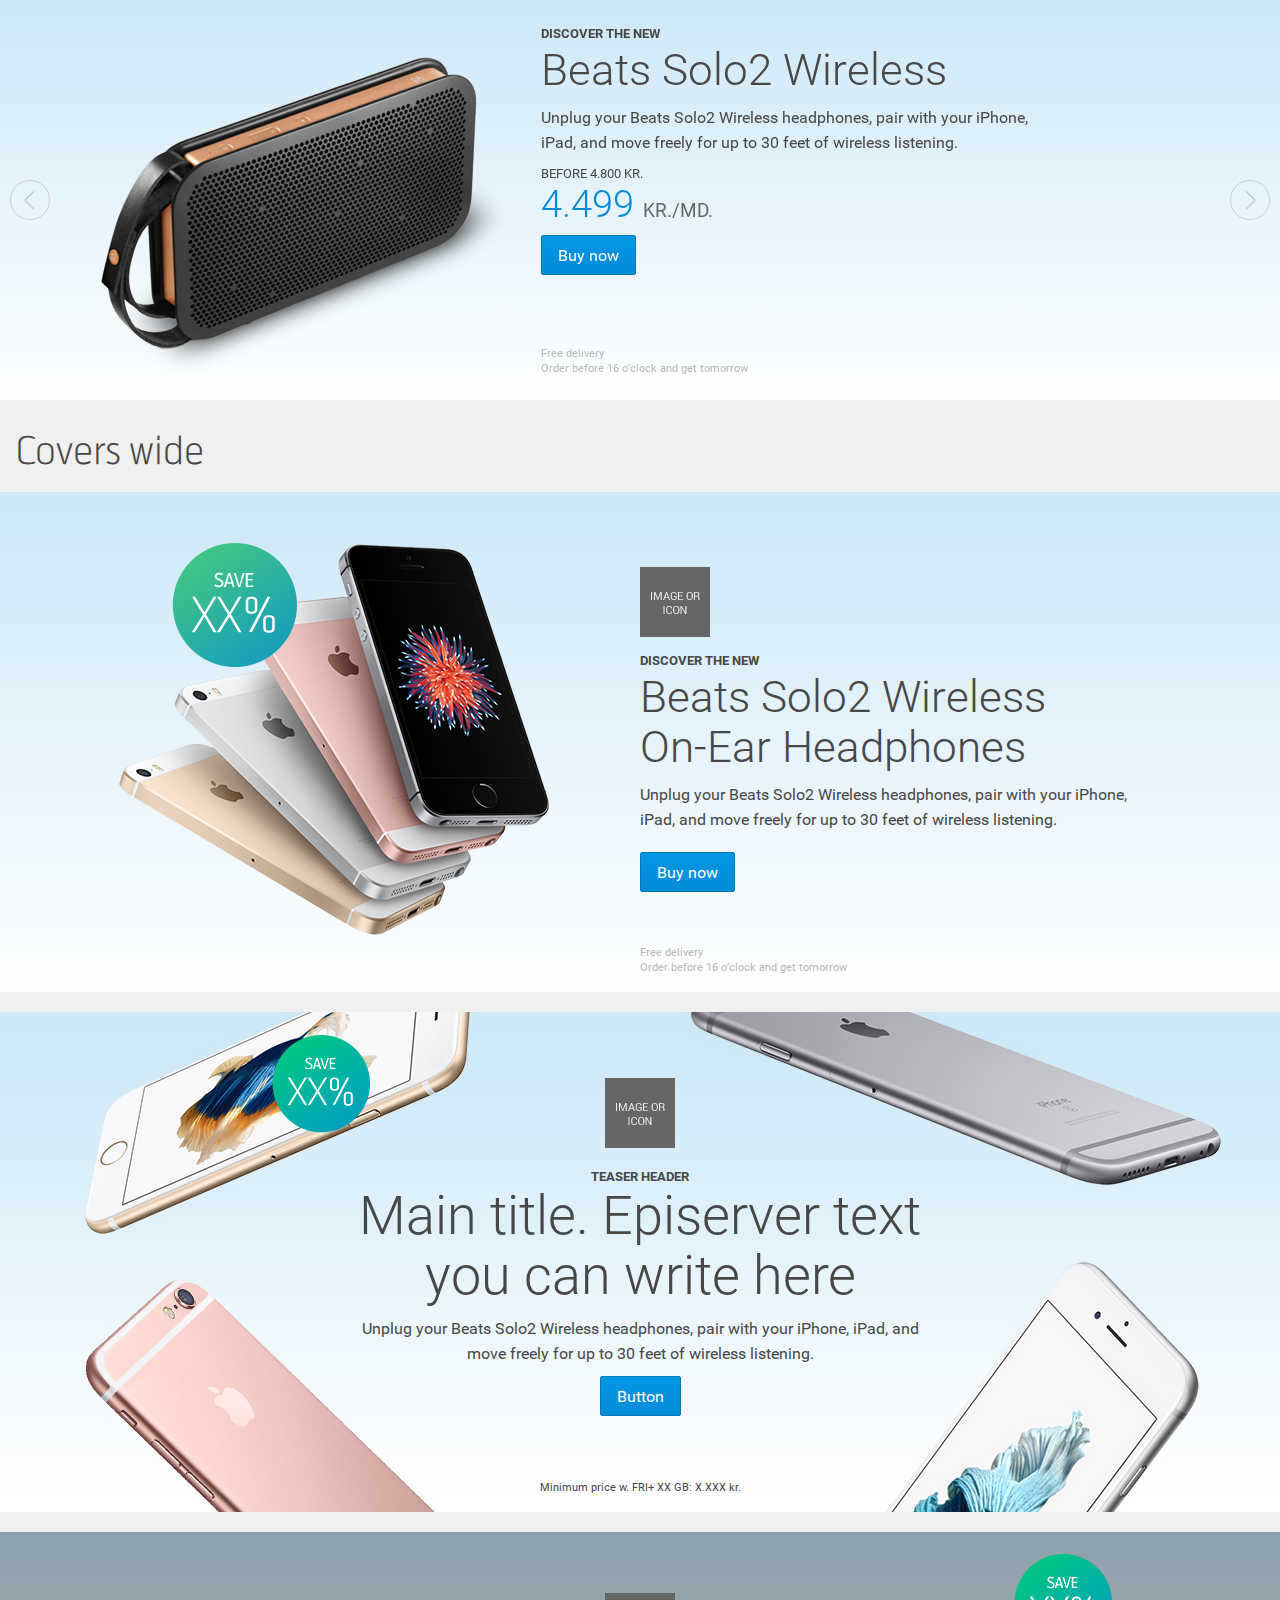
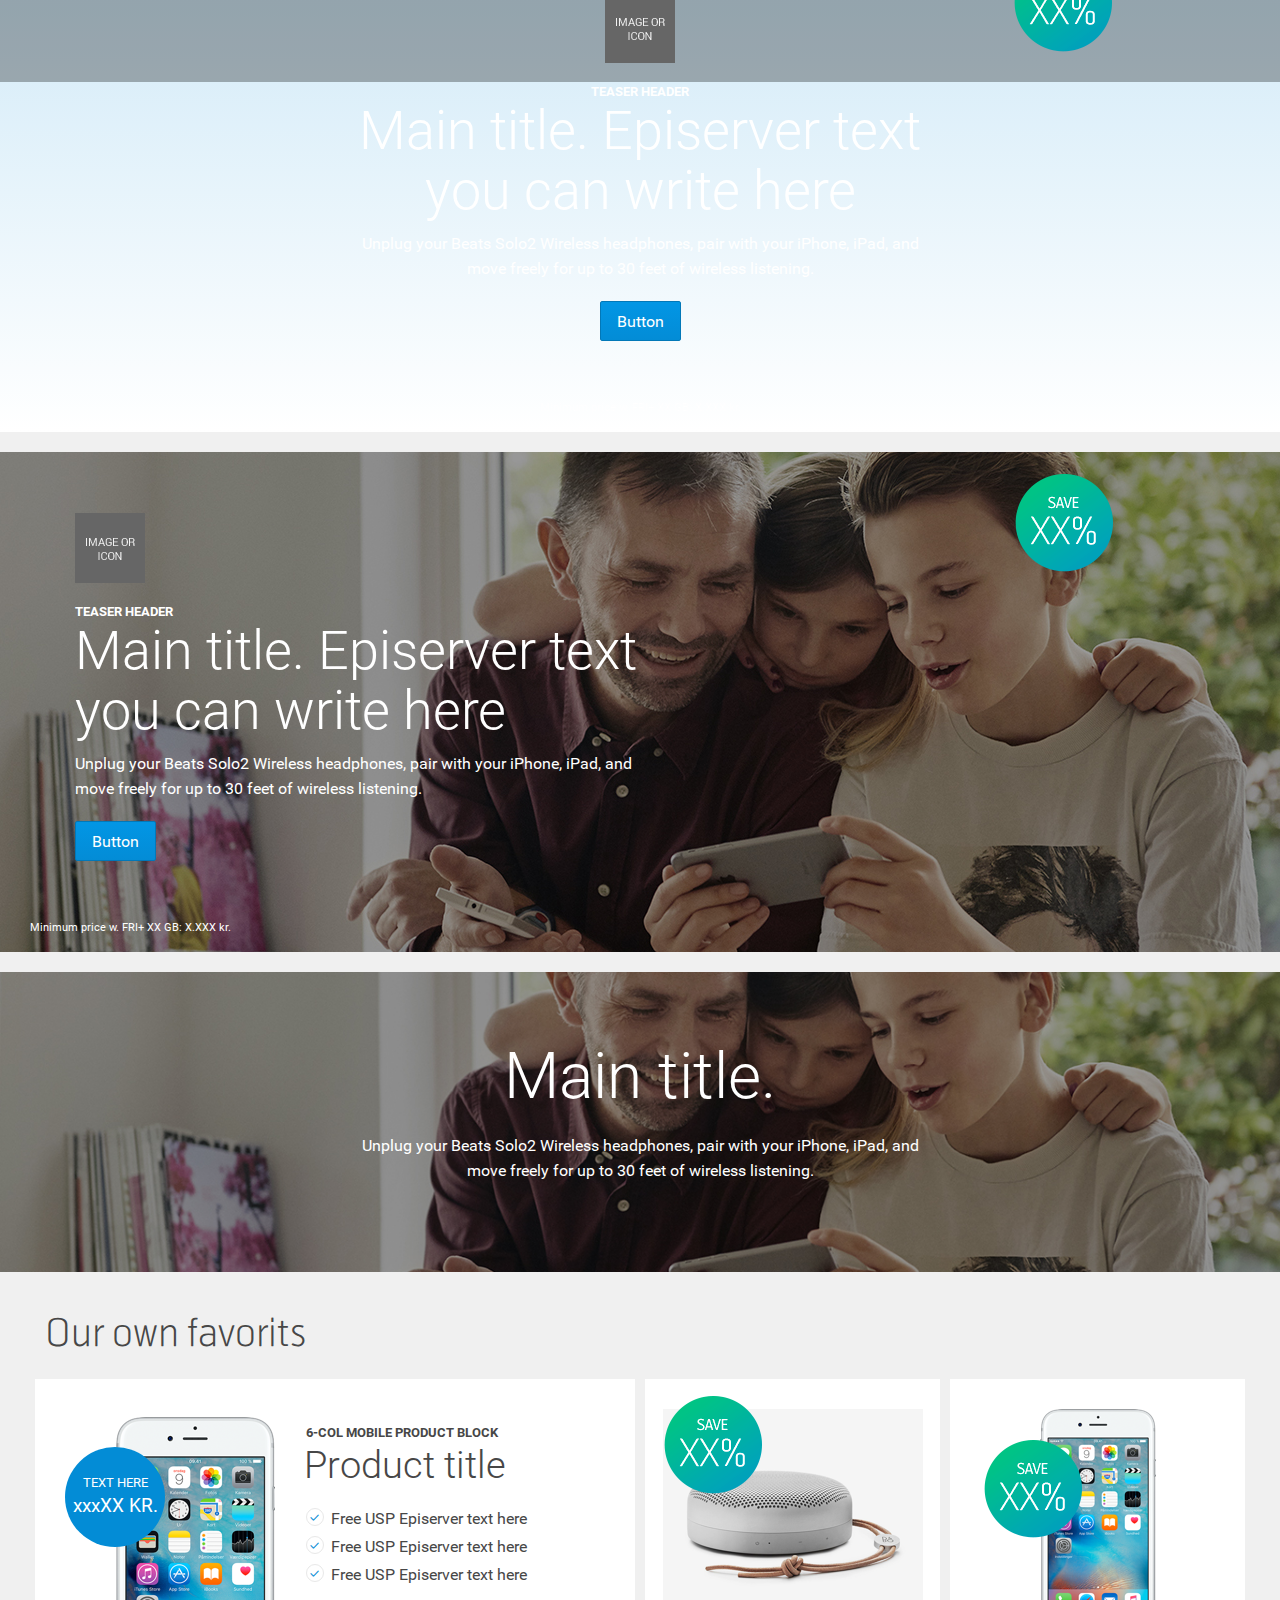
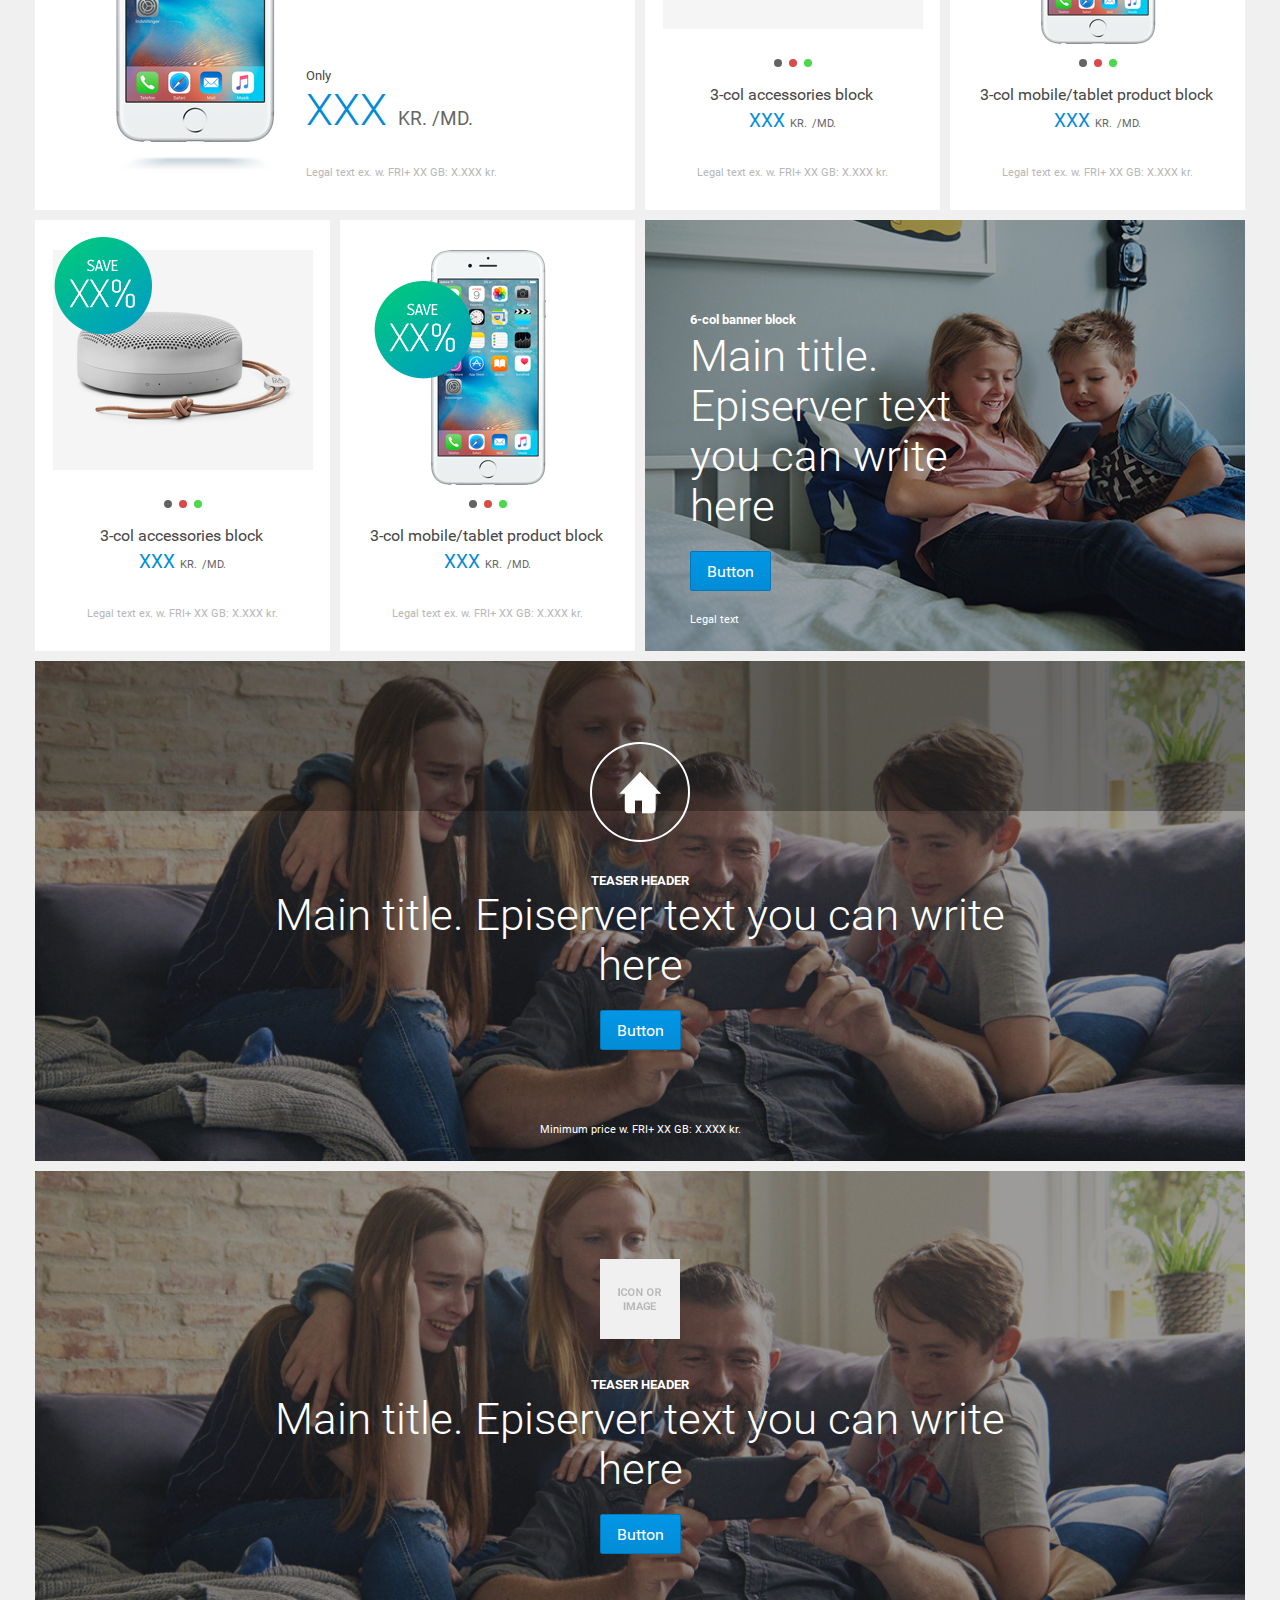
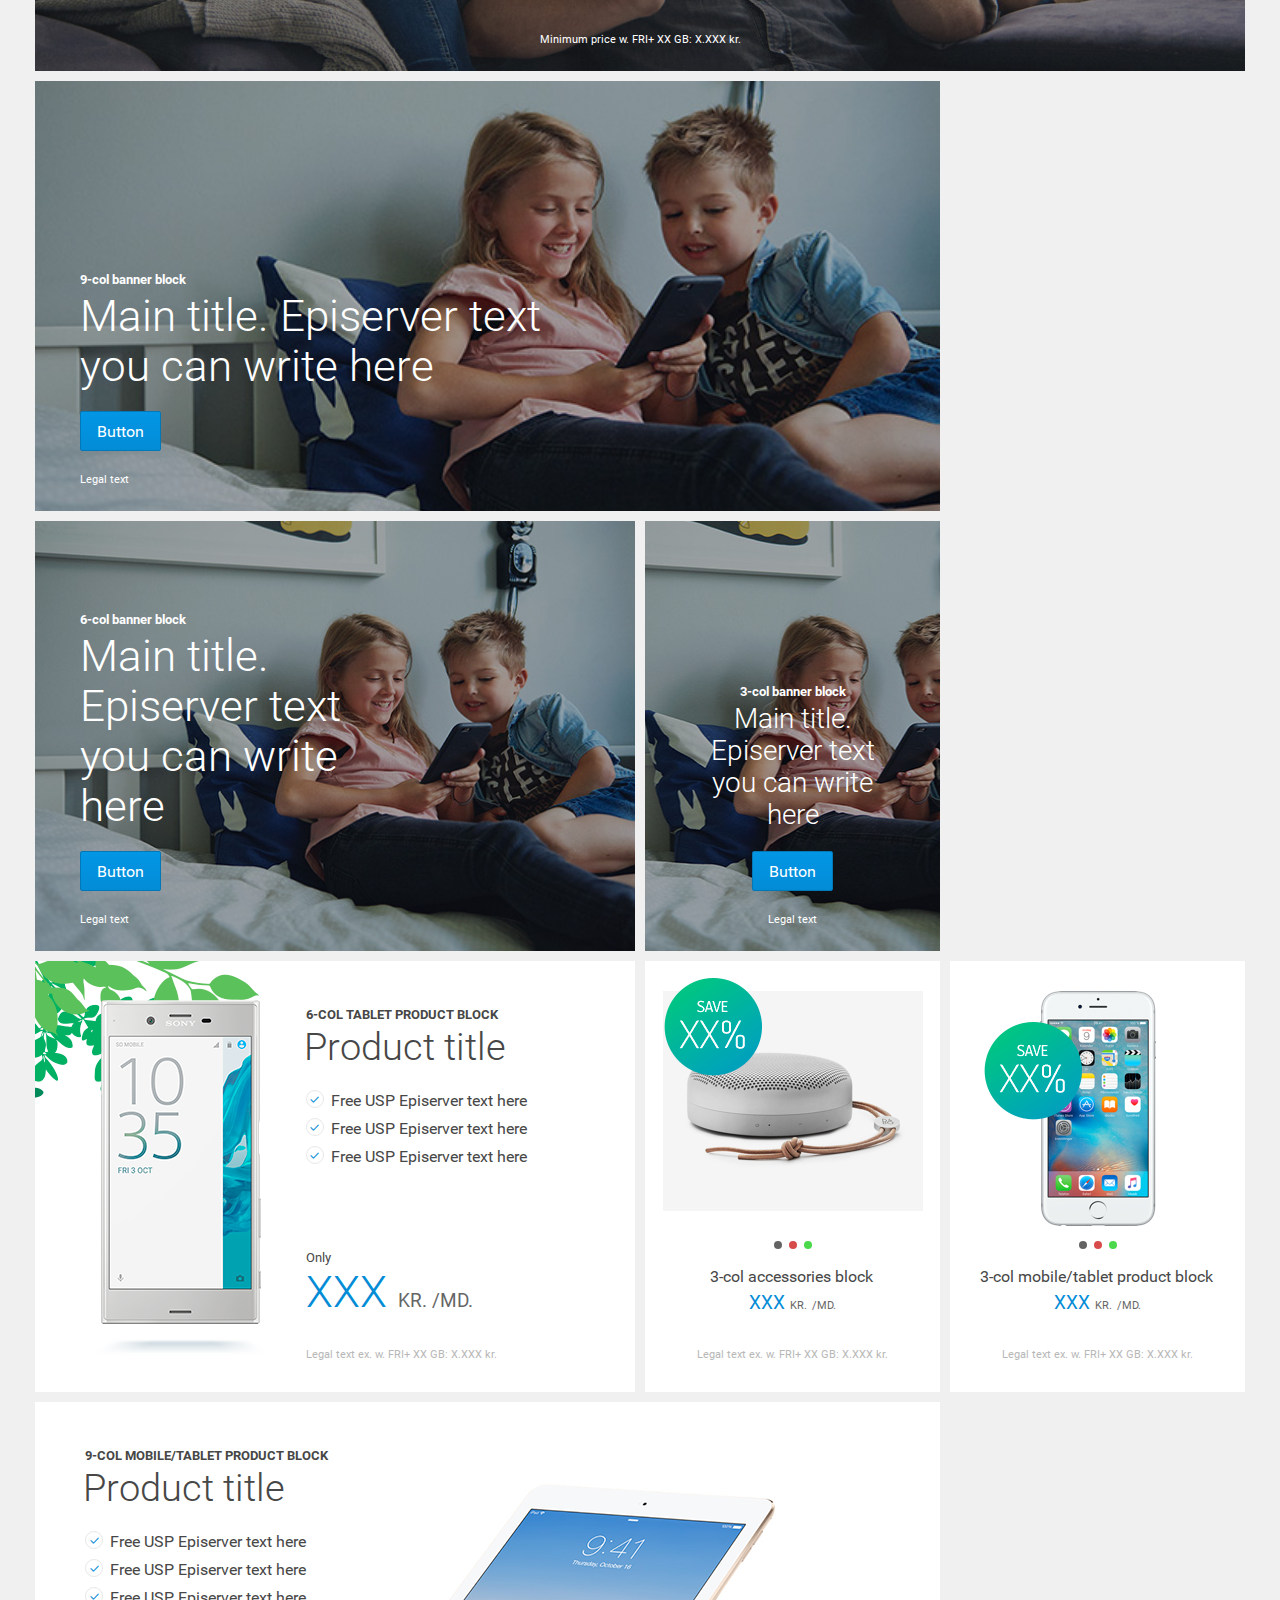
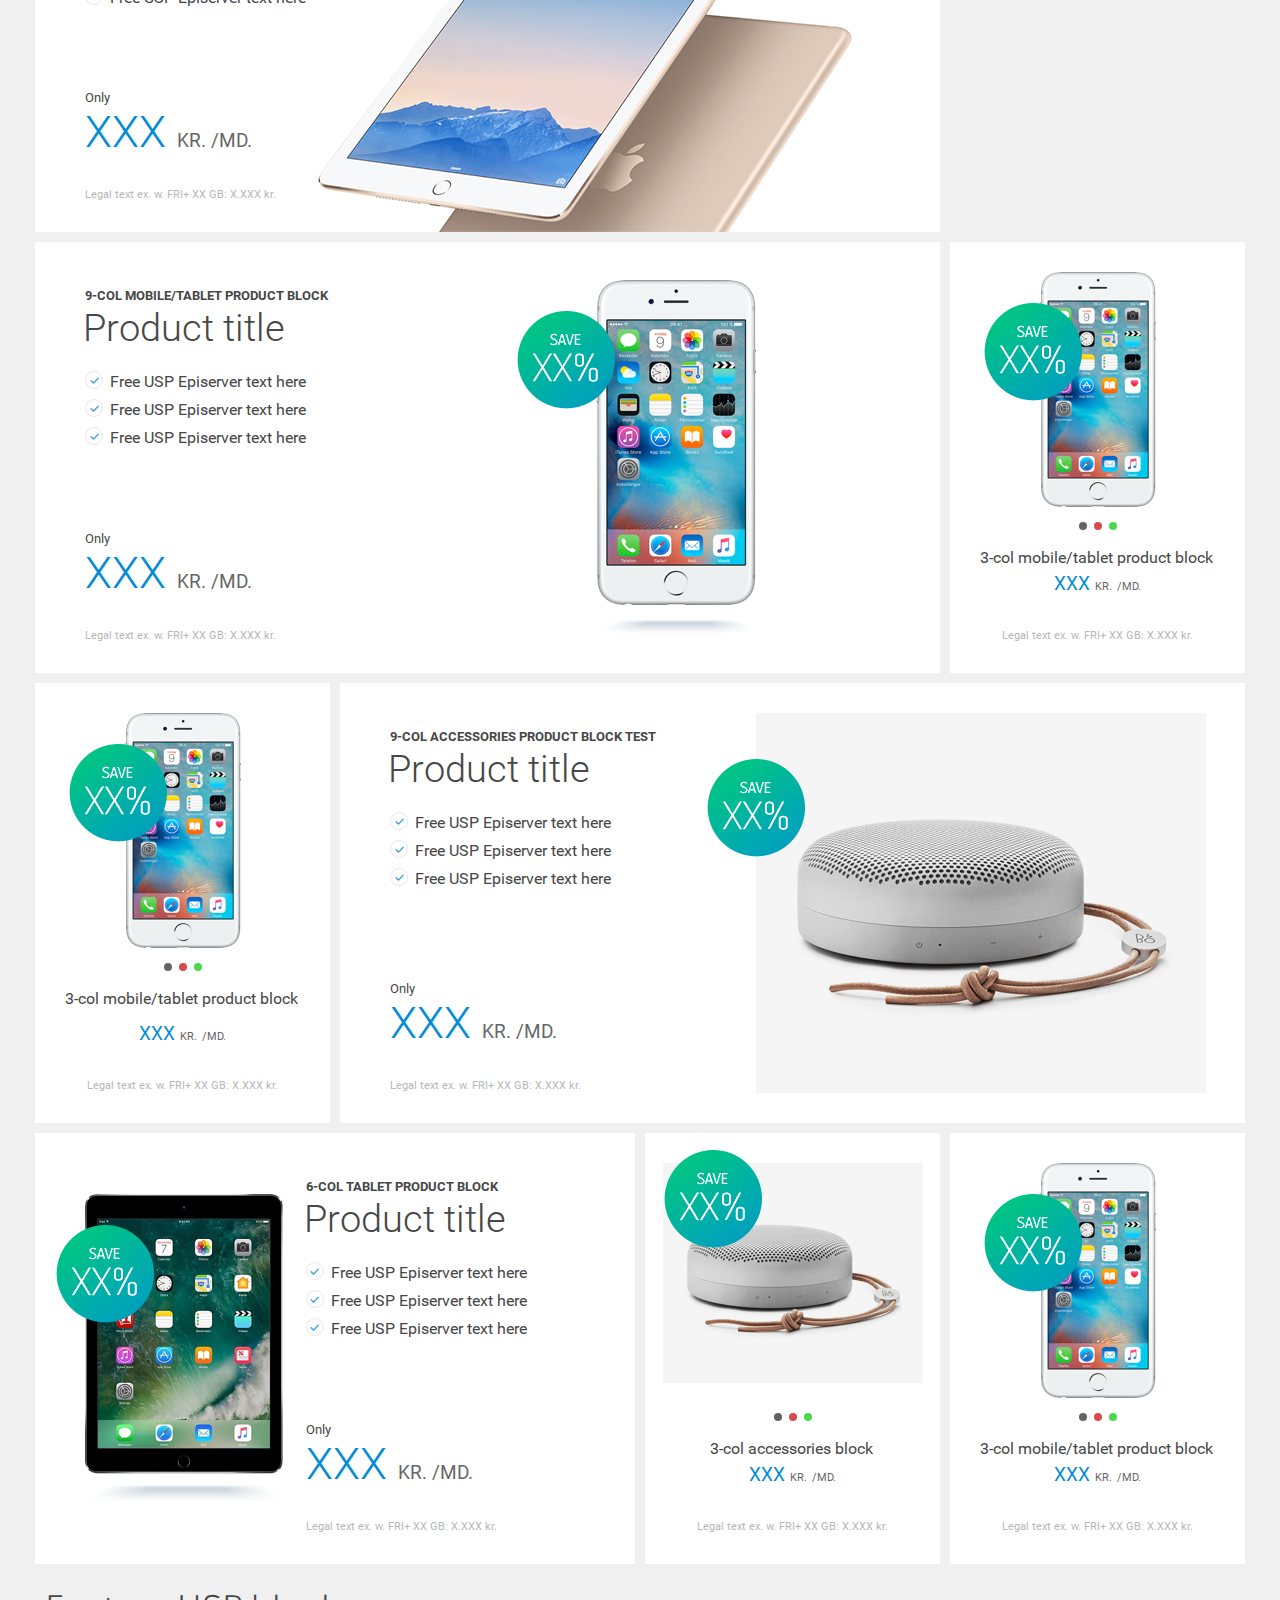
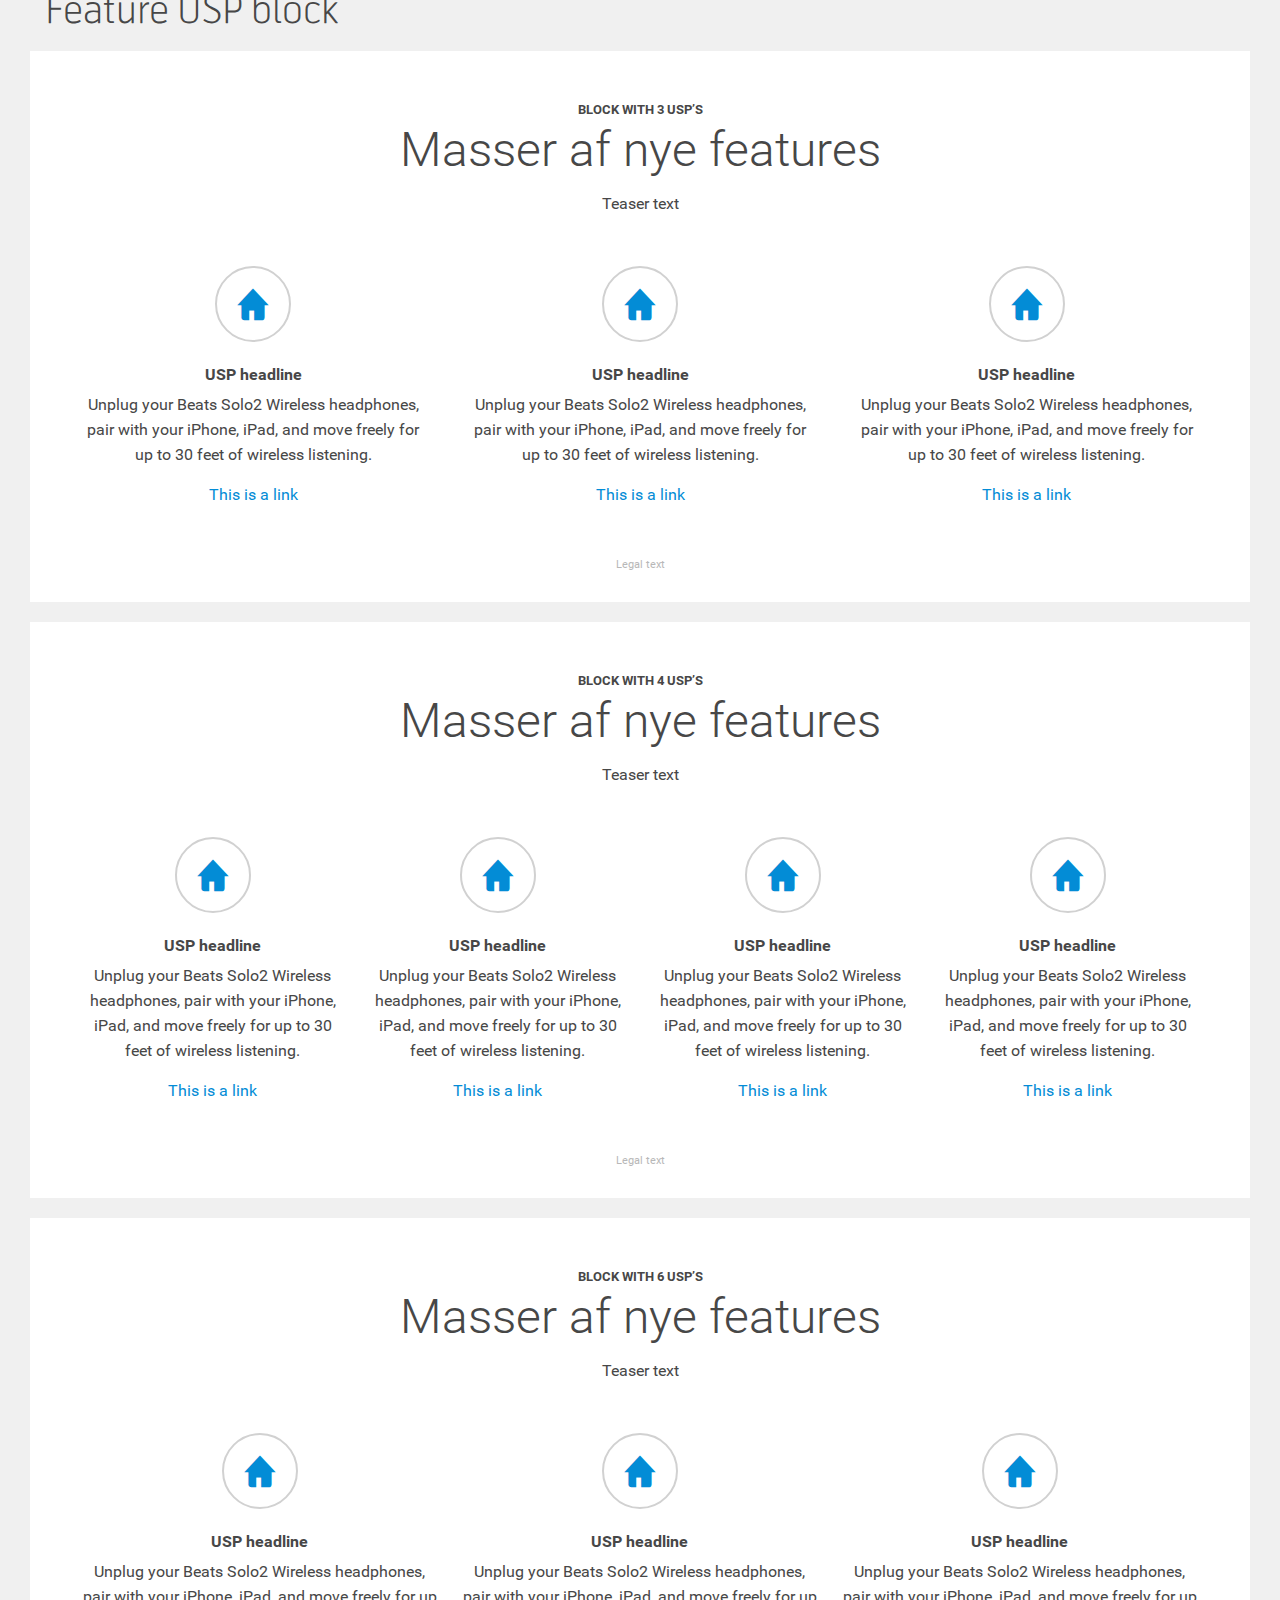
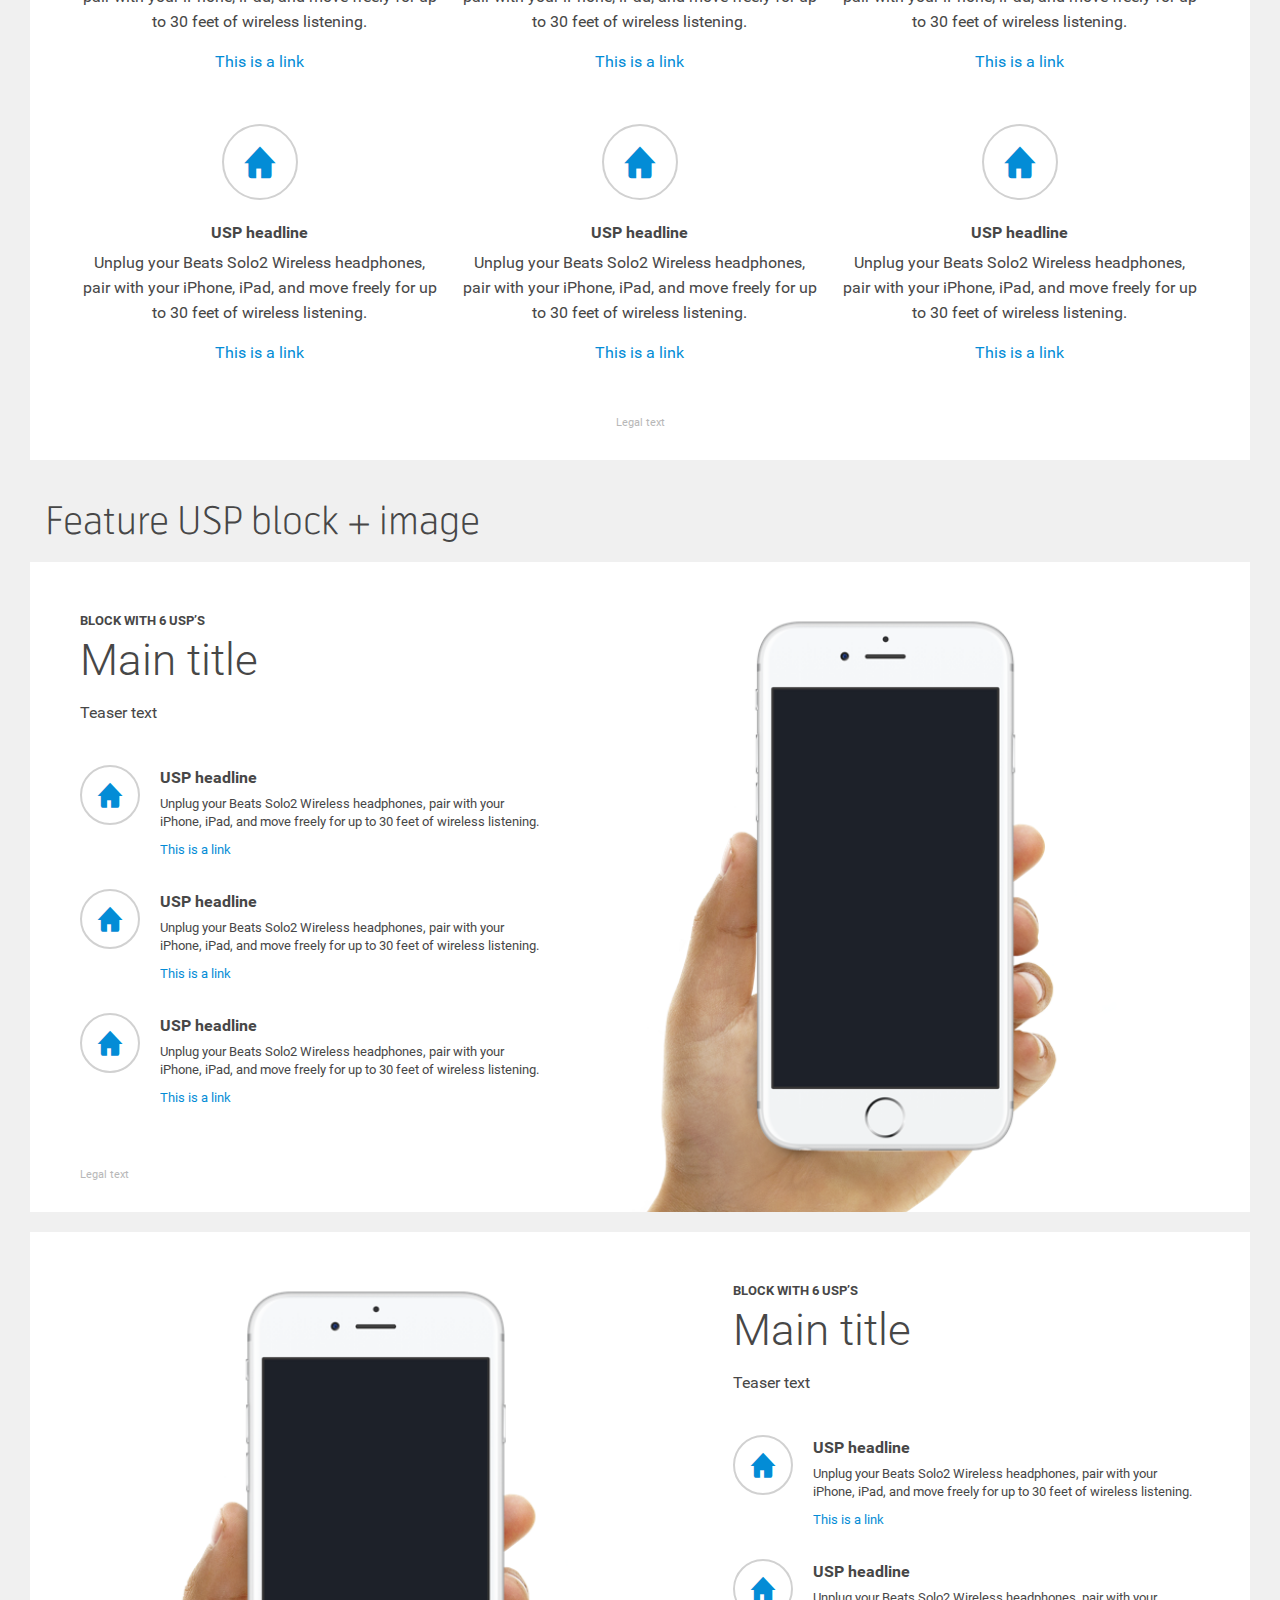
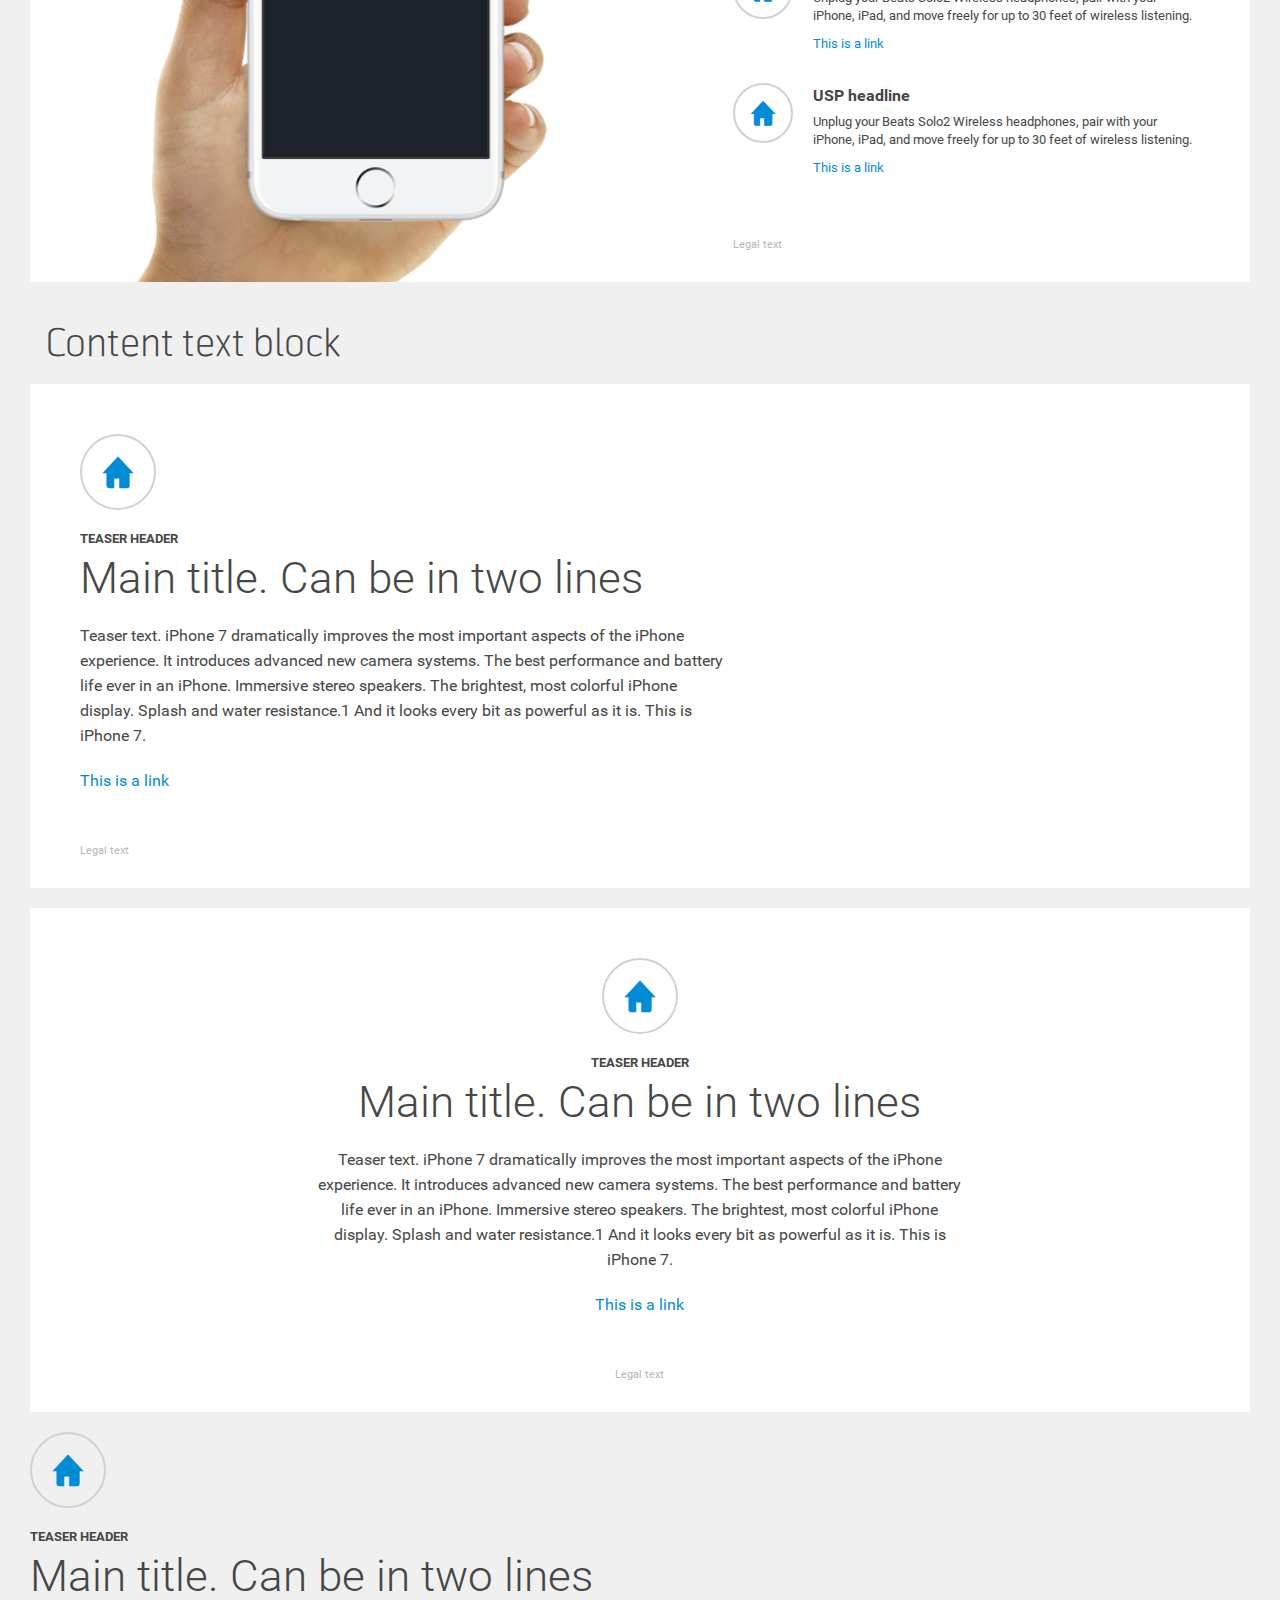
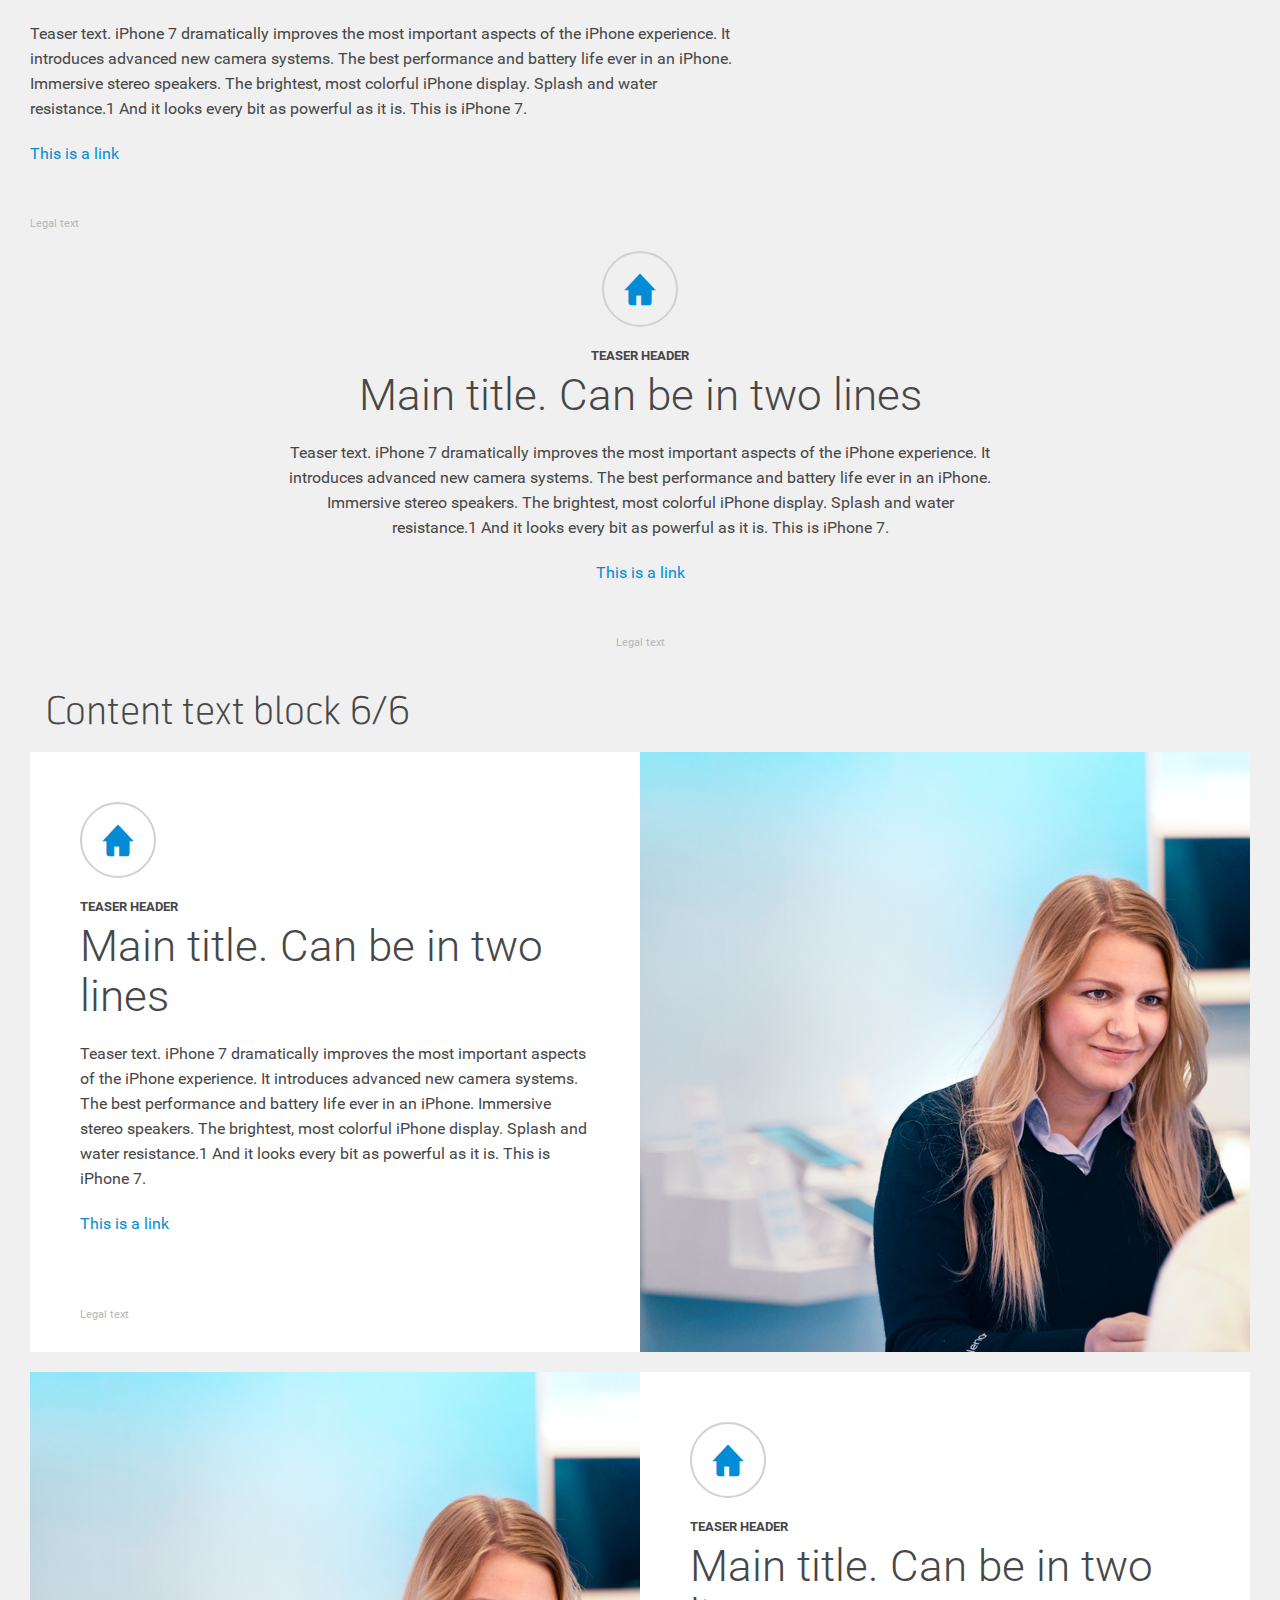
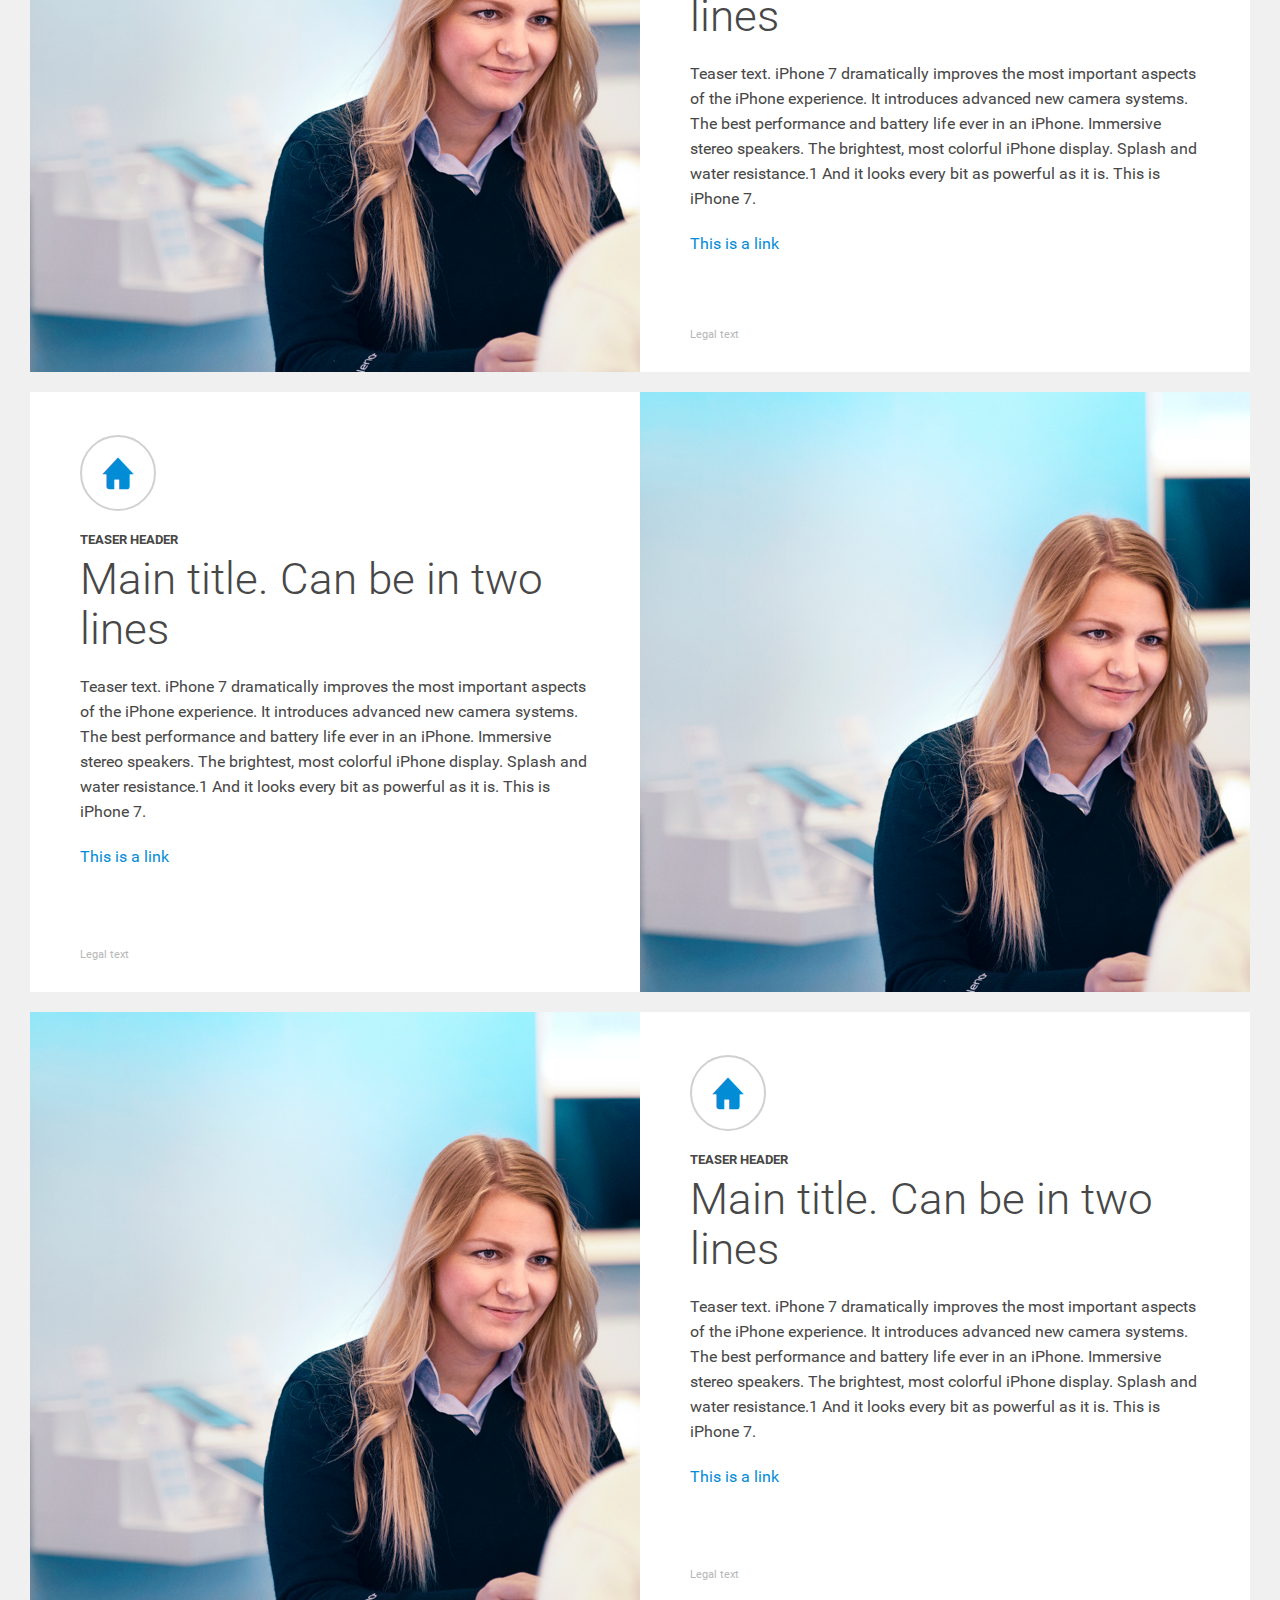
==== commit d4e96777: "small fix" ====
--- a/index.html
+++ b/index.html
@@ -331,10 +331,10 @@
 										
 									</ul>
 								</div>	
-								<h2 class="text-size--16 text-regular">3-col accessories block 3-col accessories block</h2>
+								<h2 class="text-size--16 text-regular">3-col accessories block</h2>
 							</div>
 							<div class="price-box">
-								<p class="text-size--19 trailer--xlarge">
+								<p class="text-size--19 trailer--large">
 									<span class="color-blue tablet-l-text-regular">XXX</span>
 									<span class="text-size--11 color-gray"><span class="price-currency">KR.</span><span class="toleft--xsmall">/MD.</span></span>
 								</p>
@@ -372,7 +372,7 @@
 								<h2 class="text-size--16 text-regular">3-col mobile/tablet product block</h2>
 							</div>
 							<div class="price-box">
-								<p class="text-size--19 trailer--xlarge">
+								<p class="text-size--19 trailer--large">
 									<span class="color-blue tablet-l-text-regular">XXX</span>
 									<span class="text-size--11 color-gray"><span class="price-currency">KR.</span><span class="toleft--xsmall">/MD.</span></span>
 								</p>
@@ -410,7 +410,7 @@
 								<h2 class="text-size--16 text-regular">3-col accessories block</h2>
 							</div>
 							<div class="price-box">
-								<p class="text-size--19 trailer--xlarge">
+								<p class="text-size--19 trailer--large">
 									<span class="color-blue tablet-l-text-regular">XXX</span>
 									<span class="text-size--11 color-gray"><span class="price-currency">KR.</span><span class="toleft--xsmall">/MD.</span></span>
 								</p>
@@ -447,7 +447,7 @@
 								<h2 class="text-size--16 text-regular">3-col mobile/tablet product block</h2>
 							</div>
 							<div class="price-box">
-								<p class="text-size--19 trailer--xlarge">
+								<p class="text-size--19 trailer--large">
 									<span class="color-blue tablet-l-text-regular">XXX</span>
 									<span class="text-size--11 color-gray"><span class="price-currency">KR.</span><span class="toleft--xsmall">/MD.</span></span>
 								</p>
@@ -600,7 +600,7 @@
 								<h2 class="text-size--16 text-regular">3-col accessories block</h2>
 							</div>
 							<div class="price-box">
-								<p class="text-size--19 trailer--xlarge">
+								<p class="text-size--19 trailer--large">
 									<span class="color-blue tablet-l-text-regular">XXX</span>
 									<span class="text-size--11 color-gray"><span class="price-currency">KR.</span><span class="toleft--xsmall">/MD.</span></span>
 								</p>
@@ -637,7 +637,7 @@
 								<h2 class="text-size--16 text-regular">3-col mobile/tablet product block</h2>
 							</div>
 							<div class="price-box">
-								<p class="text-size--19 trailer--xlarge">
+								<p class="text-size--19 trailer--large">
 									<span class="color-blue tablet-l-text-regular">XXX</span>
 									<span class="text-size--11 color-gray"><span class="price-currency">KR.</span><span class="toleft--xsmall">/MD.</span></span>
 								</p>
@@ -763,7 +763,7 @@
 								<h2 class="text-size--16 text-regular">3-col mobile/tablet product block</h2>
 							</div>
 							<div class="price-box">
-								<p class="text-size--19 trailer--xlarge">
+								<p class="text-size--19 trailer--large">
 									<span class="color-blue tablet-l-text-regular">XXX</span>
 									<span class="text-size--11 color-gray"><span class="price-currency">KR.</span><span class="toleft--xsmall">/MD.</span></span>
 								</p>
@@ -800,7 +800,7 @@
 								<h2 class="text-size--16 text-regular">3-col mobile/tablet product block</h2>
 							</div>
 							<div class="price-box">
-								<p class="text-size--19 trailer--xlarge">
+								<p class="text-size--19 trailer--large">
 									<span class="color-blue tablet-l-text-regular">XXX</span>
 									<span class="text-size--11 color-gray"><span class="price-currency">KR.</span><span class="toleft--xsmall">/MD.</span></span>
 								</p>
@@ -925,7 +925,7 @@
 								<h2 class="text-size--16 text-regular">3-col accessories block</h2>
 							</div>
 							<div class="price-box">
-								<p class="text-size--19 trailer--xlarge">
+								<p class="text-size--19 trailer--large">
 									<span class="color-blue tablet-l-text-regular">XXX</span>
 									<span class="text-size--11 color-gray"><span class="price-currency">KR.</span><span class="toleft--xsmall">/MD.</span></span>
 								</p>
@@ -962,7 +962,7 @@
 								<h2 class="text-size--16 text-regular">3-col mobile/tablet product block</h2>
 							</div>
 							<div class="price-box">
-								<p class="text-size--19 trailer--xlarge">
+								<p class="text-size--19 trailer--large">
 									<span class="color-blue tablet-l-text-regular">XXX</span>
 									<span class="text-size--11 color-gray"><span class="price-currency">KR.</span><span class="toleft--xsmall">/MD.</span></span>
 								</p>
--- a/main.css
+++ b/main.css
@@ -25364,23 +25364,23 @@
     /* line 115, /Users/goodpesik/Projects/onescreen/OneScreen/Client/Core/Content/terminal-blocks/_scss/_index.scss */
     .terminal-block--accessories-small .terminal-block__image-holder,
     .terminal-block--accessories-product-small .terminal-block__image-holder {
-      margin-bottom: 10px;
-      height: 234px; }
+      margin-bottom: 15px;
+      height: 235px; }
       @media only screen and (max-width: 767px) {
         /* line 115, /Users/goodpesik/Projects/onescreen/OneScreen/Client/Core/Content/terminal-blocks/_scss/_index.scss */
         .terminal-block--accessories-small .terminal-block__image-holder,
         .terminal-block--accessories-product-small .terminal-block__image-holder {
-          margin-bottom: 12px;
+          margin-bottom: 15px;
           height: 170px; } }
     @media only screen and (max-width: 1219px) {
       /* line 81, /Users/goodpesik/Projects/onescreen/OneScreen/Client/Core/Content/terminal-blocks/_scss/_index.scss */
       .terminal-block__image-holder {
-        margin-bottom: 10px;
-        height: 234px; } }
+        margin-bottom: 15px;
+        height: 235px; } }
     @media only screen and (max-width: 767px) {
       /* line 81, /Users/goodpesik/Projects/onescreen/OneScreen/Client/Core/Content/terminal-blocks/_scss/_index.scss */
       .terminal-block__image-holder {
-        margin-bottom: 12px;
+        margin-bottom: 15px;
         height: 170px; } }
   /* line 136, /Users/goodpesik/Projects/onescreen/OneScreen/Client/Core/Content/terminal-blocks/_scss/_index.scss */
   .terminal-block .splash {
@@ -25517,7 +25517,7 @@
     padding-top: 0; }
   /* line 282, /Users/goodpesik/Projects/onescreen/OneScreen/Client/Core/Content/terminal-blocks/_scss/_index.scss */
   .terminal-block--accessories {
-    padding: 25px 20px 25px 50px;
+    padding: 30px 20px 30px 50px;
     position: relative; }
     /* line 286, /Users/goodpesik/Projects/onescreen/OneScreen/Client/Core/Content/terminal-blocks/_scss/_index.scss */
     .terminal-block--accessories .splash {
@@ -25531,8 +25531,9 @@
       -webkit-box-orient: vertical;
       -webkit-box-direction: normal;
           -ms-flex-direction: column;
-              flex-direction: column; }
-    /* line 296, /Users/goodpesik/Projects/onescreen/OneScreen/Client/Core/Content/terminal-blocks/_scss/_index.scss */
+              flex-direction: column;
+      padding-top: 10px; }
+    /* line 297, /Users/goodpesik/Projects/onescreen/OneScreen/Client/Core/Content/terminal-blocks/_scss/_index.scss */
     .terminal-block--accessories .image-area,
     .terminal-block--accessories .bundle-content {
       z-index: 2; }
@@ -25544,121 +25545,121 @@
         -webkit-box-direction: normal;
             -ms-flex-direction: column;
                 flex-direction: column; }
-        /* line 305, /Users/goodpesik/Projects/onescreen/OneScreen/Client/Core/Content/terminal-blocks/_scss/_index.scss */
+        /* line 306, /Users/goodpesik/Projects/onescreen/OneScreen/Client/Core/Content/terminal-blocks/_scss/_index.scss */
         .terminal-block--accessories .splash {
           top: 20px;
           left: -57px; }
-        /* line 310, /Users/goodpesik/Projects/onescreen/OneScreen/Client/Core/Content/terminal-blocks/_scss/_index.scss */
+        /* line 311, /Users/goodpesik/Projects/onescreen/OneScreen/Client/Core/Content/terminal-blocks/_scss/_index.scss */
         .terminal-block--accessories .bundle-content {
           padding: 0; } }
     @media only screen and (max-width: 1023px) {
-      /* line 316, /Users/goodpesik/Projects/onescreen/OneScreen/Client/Core/Content/terminal-blocks/_scss/_index.scss */
+      /* line 317, /Users/goodpesik/Projects/onescreen/OneScreen/Client/Core/Content/terminal-blocks/_scss/_index.scss */
       .terminal-block--accessories .splash {
         left: -30px; } }
     @media only screen and (max-width: 767px) {
       /* line 282, /Users/goodpesik/Projects/onescreen/OneScreen/Client/Core/Content/terminal-blocks/_scss/_index.scss */
       .terminal-block--accessories {
         padding: 30px 30px 15px; }
-        /* line 324, /Users/goodpesik/Projects/onescreen/OneScreen/Client/Core/Content/terminal-blocks/_scss/_index.scss */
+        /* line 325, /Users/goodpesik/Projects/onescreen/OneScreen/Client/Core/Content/terminal-blocks/_scss/_index.scss */
         .terminal-block--accessories .splash {
           top: 0;
           left: -17px; } }
-  /* line 332, /Users/goodpesik/Projects/onescreen/OneScreen/Client/Core/Content/terminal-blocks/_scss/_index.scss */
+  /* line 333, /Users/goodpesik/Projects/onescreen/OneScreen/Client/Core/Content/terminal-blocks/_scss/_index.scss */
   .terminal-block--accessories-tablet-large .splash {
     top: 30px;
     left: -80px; }
     @media only screen and (max-width: 1219px) {
-      /* line 332, /Users/goodpesik/Projects/onescreen/OneScreen/Client/Core/Content/terminal-blocks/_scss/_index.scss */
+      /* line 333, /Users/goodpesik/Projects/onescreen/OneScreen/Client/Core/Content/terminal-blocks/_scss/_index.scss */
       .terminal-block--accessories-tablet-large .splash {
         left: -67px; } }
     @media only screen and (max-width: 767px) {
-      /* line 332, /Users/goodpesik/Projects/onescreen/OneScreen/Client/Core/Content/terminal-blocks/_scss/_index.scss */
+      /* line 333, /Users/goodpesik/Projects/onescreen/OneScreen/Client/Core/Content/terminal-blocks/_scss/_index.scss */
       .terminal-block--accessories-tablet-large .splash {
         left: -53px; } }
-  /* line 347, /Users/goodpesik/Projects/onescreen/OneScreen/Client/Core/Content/terminal-blocks/_scss/_index.scss */
+  /* line 348, /Users/goodpesik/Projects/onescreen/OneScreen/Client/Core/Content/terminal-blocks/_scss/_index.scss */
   .terminal-block--accessories-tablet-medium .splash {
     top: 30px;
     left: -30px; }
   @media only screen and (max-width: 1219px) {
-    /* line 353, /Users/goodpesik/Projects/onescreen/OneScreen/Client/Core/Content/terminal-blocks/_scss/_index.scss */
+    /* line 354, /Users/goodpesik/Projects/onescreen/OneScreen/Client/Core/Content/terminal-blocks/_scss/_index.scss */
     .terminal-block--accessories-tablet-medium .image-area,
     .terminal-block--accessories-tablet-medium .bundle-content {
       padding: 0; }
-    /* line 358, /Users/goodpesik/Projects/onescreen/OneScreen/Client/Core/Content/terminal-blocks/_scss/_index.scss */
+    /* line 359, /Users/goodpesik/Projects/onescreen/OneScreen/Client/Core/Content/terminal-blocks/_scss/_index.scss */
     .terminal-block--accessories-tablet-medium .splash {
       left: -43px; } }
   @media only screen and (max-width: 767px) {
-    /* line 364, /Users/goodpesik/Projects/onescreen/OneScreen/Client/Core/Content/terminal-blocks/_scss/_index.scss */
+    /* line 365, /Users/goodpesik/Projects/onescreen/OneScreen/Client/Core/Content/terminal-blocks/_scss/_index.scss */
     .terminal-block--accessories-tablet-medium .splash {
       left: -37px; } }
-  /* line 371, /Users/goodpesik/Projects/onescreen/OneScreen/Client/Core/Content/terminal-blocks/_scss/_index.scss */
+  /* line 372, /Users/goodpesik/Projects/onescreen/OneScreen/Client/Core/Content/terminal-blocks/_scss/_index.scss */
   .terminal-block--accessories-mobile-medium .splash {
     top: 30px;
     left: -50px; }
   @media only screen and (max-width: 1219px) {
-    /* line 377, /Users/goodpesik/Projects/onescreen/OneScreen/Client/Core/Content/terminal-blocks/_scss/_index.scss */
+    /* line 378, /Users/goodpesik/Projects/onescreen/OneScreen/Client/Core/Content/terminal-blocks/_scss/_index.scss */
     .terminal-block--accessories-mobile-medium .bundle-content {
       padding: 0; }
-    /* line 381, /Users/goodpesik/Projects/onescreen/OneScreen/Client/Core/Content/terminal-blocks/_scss/_index.scss */
+    /* line 382, /Users/goodpesik/Projects/onescreen/OneScreen/Client/Core/Content/terminal-blocks/_scss/_index.scss */
     .terminal-block--accessories-mobile-medium .splash {
       left: -67px; } }
   @media only screen and (max-width: 767px) {
-    /* line 387, /Users/goodpesik/Projects/onescreen/OneScreen/Client/Core/Content/terminal-blocks/_scss/_index.scss */
+    /* line 388, /Users/goodpesik/Projects/onescreen/OneScreen/Client/Core/Content/terminal-blocks/_scss/_index.scss */
     .terminal-block--accessories-mobile-medium .splash {
       left: -53px; } }
-  /* line 393, /Users/goodpesik/Projects/onescreen/OneScreen/Client/Core/Content/terminal-blocks/_scss/_index.scss */
+  /* line 394, /Users/goodpesik/Projects/onescreen/OneScreen/Client/Core/Content/terminal-blocks/_scss/_index.scss */
   .terminal-block--accessories-small, .terminal-block--accessories-product-small {
-    padding: 25px 15px 25px;
+    padding: 30px 15px;
     -webkit-box-orient: vertical;
     -webkit-box-direction: normal;
         -ms-flex-direction: column;
             flex-direction: column; }
-    /* line 398, /Users/goodpesik/Projects/onescreen/OneScreen/Client/Core/Content/terminal-blocks/_scss/_index.scss */
+    /* line 399, /Users/goodpesik/Projects/onescreen/OneScreen/Client/Core/Content/terminal-blocks/_scss/_index.scss */
     .terminal-block--accessories-small .bundle-content, .terminal-block--accessories-product-small .bundle-content {
       padding: 0; }
-    /* line 402, /Users/goodpesik/Projects/onescreen/OneScreen/Client/Core/Content/terminal-blocks/_scss/_index.scss */
+    /* line 403, /Users/goodpesik/Projects/onescreen/OneScreen/Client/Core/Content/terminal-blocks/_scss/_index.scss */
     .terminal-block--accessories-small .splash, .terminal-block--accessories-product-small .splash {
       top: -14px;
       left: 0; }
     @media only screen and (max-width: 1219px) {
-      /* line 393, /Users/goodpesik/Projects/onescreen/OneScreen/Client/Core/Content/terminal-blocks/_scss/_index.scss */
+      /* line 394, /Users/goodpesik/Projects/onescreen/OneScreen/Client/Core/Content/terminal-blocks/_scss/_index.scss */
       .terminal-block--accessories-small, .terminal-block--accessories-product-small {
         padding: 30px; }
-        /* line 410, /Users/goodpesik/Projects/onescreen/OneScreen/Client/Core/Content/terminal-blocks/_scss/_index.scss */
+        /* line 411, /Users/goodpesik/Projects/onescreen/OneScreen/Client/Core/Content/terminal-blocks/_scss/_index.scss */
         .terminal-block--accessories-small .splash, .terminal-block--accessories-product-small .splash {
           top: 20px;
           left: -58px; } }
     @media only screen and (max-width: 1023px) {
-      /* line 417, /Users/goodpesik/Projects/onescreen/OneScreen/Client/Core/Content/terminal-blocks/_scss/_index.scss */
+      /* line 418, /Users/goodpesik/Projects/onescreen/OneScreen/Client/Core/Content/terminal-blocks/_scss/_index.scss */
       .terminal-block--accessories-small .splash, .terminal-block--accessories-product-small .splash {
         left: -30px; } }
     @media only screen and (max-width: 767px) {
-      /* line 393, /Users/goodpesik/Projects/onescreen/OneScreen/Client/Core/Content/terminal-blocks/_scss/_index.scss */
+      /* line 394, /Users/goodpesik/Projects/onescreen/OneScreen/Client/Core/Content/terminal-blocks/_scss/_index.scss */
       .terminal-block--accessories-small, .terminal-block--accessories-product-small {
         padding: 30px 30px 15px; }
-        /* line 425, /Users/goodpesik/Projects/onescreen/OneScreen/Client/Core/Content/terminal-blocks/_scss/_index.scss */
+        /* line 426, /Users/goodpesik/Projects/onescreen/OneScreen/Client/Core/Content/terminal-blocks/_scss/_index.scss */
         .terminal-block--accessories-small .splash, .terminal-block--accessories-product-small .splash {
           top: 0;
           left: -20px; } }
-  /* line 433, /Users/goodpesik/Projects/onescreen/OneScreen/Client/Core/Content/terminal-blocks/_scss/_index.scss */
+  /* line 434, /Users/goodpesik/Projects/onescreen/OneScreen/Client/Core/Content/terminal-blocks/_scss/_index.scss */
   .terminal-block--accessories-product-small .splash {
     top: 30px;
     left: -57px; }
   @media only screen and (max-width: 767px) {
-    /* line 439, /Users/goodpesik/Projects/onescreen/OneScreen/Client/Core/Content/terminal-blocks/_scss/_index.scss */
+    /* line 440, /Users/goodpesik/Projects/onescreen/OneScreen/Client/Core/Content/terminal-blocks/_scss/_index.scss */
     .terminal-block--accessories-product-small .splash {
       left: -53px; } }
-  /* line 445, /Users/goodpesik/Projects/onescreen/OneScreen/Client/Core/Content/terminal-blocks/_scss/_index.scss */
+  /* line 446, /Users/goodpesik/Projects/onescreen/OneScreen/Client/Core/Content/terminal-blocks/_scss/_index.scss */
   .terminal-block--banner {
     color: #fff;
     height: 100%;
     background-size: cover;
     background-position: 50% 50%; }
     @media only screen and (max-width: 767px) {
-      /* line 445, /Users/goodpesik/Projects/onescreen/OneScreen/Client/Core/Content/terminal-blocks/_scss/_index.scss */
+      /* line 446, /Users/goodpesik/Projects/onescreen/OneScreen/Client/Core/Content/terminal-blocks/_scss/_index.scss */
       .terminal-block--banner {
         min-height: 400px; } }
-    /* line 455, /Users/goodpesik/Projects/onescreen/OneScreen/Client/Core/Content/terminal-blocks/_scss/_index.scss */
+    /* line 456, /Users/goodpesik/Projects/onescreen/OneScreen/Client/Core/Content/terminal-blocks/_scss/_index.scss */
     .terminal-block--banner:before {
       content: "";
       position: absolute;
@@ -25670,23 +25671,23 @@
       -webkit-transition: opacity .5s;
       transition: opacity .5s;
       opacity: 0; }
-    /* line 468, /Users/goodpesik/Projects/onescreen/OneScreen/Client/Core/Content/terminal-blocks/_scss/_index.scss */
+    /* line 469, /Users/goodpesik/Projects/onescreen/OneScreen/Client/Core/Content/terminal-blocks/_scss/_index.scss */
     .terminal-block--banner:hover:before {
       opacity: .3; }
-    /* line 473, /Users/goodpesik/Projects/onescreen/OneScreen/Client/Core/Content/terminal-blocks/_scss/_index.scss */
+    /* line 474, /Users/goodpesik/Projects/onescreen/OneScreen/Client/Core/Content/terminal-blocks/_scss/_index.scss */
     .terminal-block--banner .icon-holder {
       display: inline-block; }
-      /* line 476, /Users/goodpesik/Projects/onescreen/OneScreen/Client/Core/Content/terminal-blocks/_scss/_index.scss */
+      /* line 477, /Users/goodpesik/Projects/onescreen/OneScreen/Client/Core/Content/terminal-blocks/_scss/_index.scss */
       .terminal-block--banner .icon-holder--image {
         width: 80px;
         height: 80px; }
-        /* line 480, /Users/goodpesik/Projects/onescreen/OneScreen/Client/Core/Content/terminal-blocks/_scss/_index.scss */
+        /* line 481, /Users/goodpesik/Projects/onescreen/OneScreen/Client/Core/Content/terminal-blocks/_scss/_index.scss */
         .terminal-block--banner .icon-holder--image img {
           display: block; }
-    /* line 486, /Users/goodpesik/Projects/onescreen/OneScreen/Client/Core/Content/terminal-blocks/_scss/_index.scss */
+    /* line 487, /Users/goodpesik/Projects/onescreen/OneScreen/Client/Core/Content/terminal-blocks/_scss/_index.scss */
     .terminal-block--banner .banner-content {
       z-index: 1; }
-    /* line 490, /Users/goodpesik/Projects/onescreen/OneScreen/Client/Core/Content/terminal-blocks/_scss/_index.scss */
+    /* line 491, /Users/goodpesik/Projects/onescreen/OneScreen/Client/Core/Content/terminal-blocks/_scss/_index.scss */
     .terminal-block--banner .banner-legal {
       padding: 0 45px;
       position: absolute;
@@ -25694,47 +25695,47 @@
       left: 0;
       width: 100%; }
       @media only screen and (max-width: 1219px) {
-        /* line 490, /Users/goodpesik/Projects/onescreen/OneScreen/Client/Core/Content/terminal-blocks/_scss/_index.scss */
+        /* line 491, /Users/goodpesik/Projects/onescreen/OneScreen/Client/Core/Content/terminal-blocks/_scss/_index.scss */
         .terminal-block--banner .banner-legal {
           bottom: 30px; } }
       @media only screen and (max-width: 767px) {
-        /* line 490, /Users/goodpesik/Projects/onescreen/OneScreen/Client/Core/Content/terminal-blocks/_scss/_index.scss */
+        /* line 491, /Users/goodpesik/Projects/onescreen/OneScreen/Client/Core/Content/terminal-blocks/_scss/_index.scss */
         .terminal-block--banner .banner-legal {
           bottom: 15px; } }
       @media only screen and (max-width: 767px) {
-        /* line 490, /Users/goodpesik/Projects/onescreen/OneScreen/Client/Core/Content/terminal-blocks/_scss/_index.scss */
+        /* line 491, /Users/goodpesik/Projects/onescreen/OneScreen/Client/Core/Content/terminal-blocks/_scss/_index.scss */
         .terminal-block--banner .banner-legal {
           padding: 0 20px; } }
-  /* line 511, /Users/goodpesik/Projects/onescreen/OneScreen/Client/Core/Content/terminal-blocks/_scss/_index.scss */
+  /* line 512, /Users/goodpesik/Projects/onescreen/OneScreen/Client/Core/Content/terminal-blocks/_scss/_index.scss */
   .terminal-block--banner-large {
     min-height: 500px;
     padding: 50px;
     color: #fff;
     text-align: center; }
     @media only screen and (max-width: 1023px) {
-      /* line 511, /Users/goodpesik/Projects/onescreen/OneScreen/Client/Core/Content/terminal-blocks/_scss/_index.scss */
+      /* line 512, /Users/goodpesik/Projects/onescreen/OneScreen/Client/Core/Content/terminal-blocks/_scss/_index.scss */
       .terminal-block--banner-large {
         min-height: 450px; } }
     @media only screen and (max-width: 767px) {
-      /* line 511, /Users/goodpesik/Projects/onescreen/OneScreen/Client/Core/Content/terminal-blocks/_scss/_index.scss */
+      /* line 512, /Users/goodpesik/Projects/onescreen/OneScreen/Client/Core/Content/terminal-blocks/_scss/_index.scss */
       .terminal-block--banner-large {
         min-height: 400px; } }
-  /* line 526, /Users/goodpesik/Projects/onescreen/OneScreen/Client/Core/Content/terminal-blocks/_scss/_index.scss */
+  /* line 527, /Users/goodpesik/Projects/onescreen/OneScreen/Client/Core/Content/terminal-blocks/_scss/_index.scss */
   .terminal-block--video-banner {
     overflow: hidden; }
-    /* line 529, /Users/goodpesik/Projects/onescreen/OneScreen/Client/Core/Content/terminal-blocks/_scss/_index.scss */
+    /* line 530, /Users/goodpesik/Projects/onescreen/OneScreen/Client/Core/Content/terminal-blocks/_scss/_index.scss */
     .terminal-block--video-banner .video-background {
       position: absolute;
       top: 0;
       left: 0;
       width: 100%; }
-      /* line 535, /Users/goodpesik/Projects/onescreen/OneScreen/Client/Core/Content/terminal-blocks/_scss/_index.scss */
+      /* line 536, /Users/goodpesik/Projects/onescreen/OneScreen/Client/Core/Content/terminal-blocks/_scss/_index.scss */
       .terminal-block--video-banner .video-background video {
         width: 100%;
         height: auto;
         max-width: none;
         z-index: 0; }
-      /* line 542, /Users/goodpesik/Projects/onescreen/OneScreen/Client/Core/Content/terminal-blocks/_scss/_index.scss */
+      /* line 543, /Users/goodpesik/Projects/onescreen/OneScreen/Client/Core/Content/terminal-blocks/_scss/_index.scss */
       .terminal-block--video-banner .video-background:after {
         content: "";
         position: absolute;
@@ -25744,94 +25745,94 @@
         bottom: 0;
         background: rgba(0, 0, 0, 0.3);
         z-index: 1; }
-  /* line 555, /Users/goodpesik/Projects/onescreen/OneScreen/Client/Core/Content/terminal-blocks/_scss/_index.scss */
+  /* line 556, /Users/goodpesik/Projects/onescreen/OneScreen/Client/Core/Content/terminal-blocks/_scss/_index.scss */
   .terminal-block--cover {
     background: -webkit-linear-gradient(top, #cde8f7 0%, #ffffff 100%);
     background: linear-gradient(to bottom, #cde8f7 0%, #ffffff 100%);
     width: auto;
     min-height: 0; }
-    /* line 560, /Users/goodpesik/Projects/onescreen/OneScreen/Client/Core/Content/terminal-blocks/_scss/_index.scss */
+    /* line 561, /Users/goodpesik/Projects/onescreen/OneScreen/Client/Core/Content/terminal-blocks/_scss/_index.scss */
     .terminal-block--cover .banner-content {
       z-index: 1; }
-    /* line 564, /Users/goodpesik/Projects/onescreen/OneScreen/Client/Core/Content/terminal-blocks/_scss/_index.scss */
+    /* line 565, /Users/goodpesik/Projects/onescreen/OneScreen/Client/Core/Content/terminal-blocks/_scss/_index.scss */
     .terminal-block--cover .image-block {
       position: relative; }
-      /* line 567, /Users/goodpesik/Projects/onescreen/OneScreen/Client/Core/Content/terminal-blocks/_scss/_index.scss */
+      /* line 568, /Users/goodpesik/Projects/onescreen/OneScreen/Client/Core/Content/terminal-blocks/_scss/_index.scss */
       .terminal-block--cover .image-block img {
         display: block;
         margin: 0 auto; }
-    /* line 573, /Users/goodpesik/Projects/onescreen/OneScreen/Client/Core/Content/terminal-blocks/_scss/_index.scss */
+    /* line 574, /Users/goodpesik/Projects/onescreen/OneScreen/Client/Core/Content/terminal-blocks/_scss/_index.scss */
     .terminal-block--cover .icon-holder {
       width: 70px;
       height: 70px; }
-      /* line 577, /Users/goodpesik/Projects/onescreen/OneScreen/Client/Core/Content/terminal-blocks/_scss/_index.scss */
+      /* line 578, /Users/goodpesik/Projects/onescreen/OneScreen/Client/Core/Content/terminal-blocks/_scss/_index.scss */
       .terminal-block--cover .icon-holder img {
         width: 100%;
         height: auto;
         display: block; }
       @media only screen and (max-width: 1023px) {
-        /* line 573, /Users/goodpesik/Projects/onescreen/OneScreen/Client/Core/Content/terminal-blocks/_scss/_index.scss */
+        /* line 574, /Users/goodpesik/Projects/onescreen/OneScreen/Client/Core/Content/terminal-blocks/_scss/_index.scss */
         .terminal-block--cover .icon-holder {
           width: 60px;
           height: 60px;
           margin: 0 auto; } }
       @media only screen and (max-width: 767px) {
-        /* line 573, /Users/goodpesik/Projects/onescreen/OneScreen/Client/Core/Content/terminal-blocks/_scss/_index.scss */
+        /* line 574, /Users/goodpesik/Projects/onescreen/OneScreen/Client/Core/Content/terminal-blocks/_scss/_index.scss */
         .terminal-block--cover .icon-holder {
           display: none; } }
-    /* line 594, /Users/goodpesik/Projects/onescreen/OneScreen/Client/Core/Content/terminal-blocks/_scss/_index.scss */
+    /* line 595, /Users/goodpesik/Projects/onescreen/OneScreen/Client/Core/Content/terminal-blocks/_scss/_index.scss */
     .terminal-block--cover .text-legal {
       position: absolute;
       bottom: 17px;
       left: 0; }
       @media only screen and (max-width: 1023px) {
-        /* line 594, /Users/goodpesik/Projects/onescreen/OneScreen/Client/Core/Content/terminal-blocks/_scss/_index.scss */
+        /* line 595, /Users/goodpesik/Projects/onescreen/OneScreen/Client/Core/Content/terminal-blocks/_scss/_index.scss */
         .terminal-block--cover .text-legal {
           position: static;
           text-align: center; } }
     @media only screen and (max-width: 1023px) {
-      /* line 605, /Users/goodpesik/Projects/onescreen/OneScreen/Client/Core/Content/terminal-blocks/_scss/_index.scss */
+      /* line 606, /Users/goodpesik/Projects/onescreen/OneScreen/Client/Core/Content/terminal-blocks/_scss/_index.scss */
       .terminal-block--cover .cover-holder {
         min-height: 667px; } }
   @media only screen and (max-width: 767px) {
-    /* line 613, /Users/goodpesik/Projects/onescreen/OneScreen/Client/Core/Content/terminal-blocks/_scss/_index.scss */
+    /* line 614, /Users/goodpesik/Projects/onescreen/OneScreen/Client/Core/Content/terminal-blocks/_scss/_index.scss */
     .terminal-block--cover-carousel .cover-holder {
       min-height: 0; } }
-  /* line 620, /Users/goodpesik/Projects/onescreen/OneScreen/Client/Core/Content/terminal-blocks/_scss/_index.scss */
+  /* line 621, /Users/goodpesik/Projects/onescreen/OneScreen/Client/Core/Content/terminal-blocks/_scss/_index.scss */
   .terminal-block--cover-carousel .carousel__item .container,
   .terminal-block--cover-carousel .carousel__item .cover-holder {
     height: 100%; }
-  /* line 626, /Users/goodpesik/Projects/onescreen/OneScreen/Client/Core/Content/terminal-blocks/_scss/_index.scss */
+  /* line 627, /Users/goodpesik/Projects/onescreen/OneScreen/Client/Core/Content/terminal-blocks/_scss/_index.scss */
   .terminal-block--cover-carousel .carousel__holder {
     min-height: 0; }
-  /* line 630, /Users/goodpesik/Projects/onescreen/OneScreen/Client/Core/Content/terminal-blocks/_scss/_index.scss */
+  /* line 631, /Users/goodpesik/Projects/onescreen/OneScreen/Client/Core/Content/terminal-blocks/_scss/_index.scss */
   .terminal-block--cover-carousel .text-legal {
     bottom: 24px; }
     @media only screen and (max-width: 1023px) {
-      /* line 630, /Users/goodpesik/Projects/onescreen/OneScreen/Client/Core/Content/terminal-blocks/_scss/_index.scss */
+      /* line 631, /Users/goodpesik/Projects/onescreen/OneScreen/Client/Core/Content/terminal-blocks/_scss/_index.scss */
       .terminal-block--cover-carousel .text-legal {
         bottom: 17px; } }
-  /* line 639, /Users/goodpesik/Projects/onescreen/OneScreen/Client/Core/Content/terminal-blocks/_scss/_index.scss */
+  /* line 640, /Users/goodpesik/Projects/onescreen/OneScreen/Client/Core/Content/terminal-blocks/_scss/_index.scss */
   .terminal-block--cover-full {
     text-align: center;
     background-size: cover;
     background-position: 50% 50%; }
-    /* line 644, /Users/goodpesik/Projects/onescreen/OneScreen/Client/Core/Content/terminal-blocks/_scss/_index.scss */
+    /* line 645, /Users/goodpesik/Projects/onescreen/OneScreen/Client/Core/Content/terminal-blocks/_scss/_index.scss */
     .terminal-block--cover-full .cover-holder {
       min-height: 500px; }
       @media only screen and (max-width: 1219px) {
-        /* line 644, /Users/goodpesik/Projects/onescreen/OneScreen/Client/Core/Content/terminal-blocks/_scss/_index.scss */
+        /* line 645, /Users/goodpesik/Projects/onescreen/OneScreen/Client/Core/Content/terminal-blocks/_scss/_index.scss */
         .terminal-block--cover-full .cover-holder {
           min-height: 413px; } }
       @media only screen and (max-width: 1023px) {
-        /* line 644, /Users/goodpesik/Projects/onescreen/OneScreen/Client/Core/Content/terminal-blocks/_scss/_index.scss */
+        /* line 645, /Users/goodpesik/Projects/onescreen/OneScreen/Client/Core/Content/terminal-blocks/_scss/_index.scss */
         .terminal-block--cover-full .cover-holder {
           min-height: 665px; } }
       @media only screen and (max-width: 767px) {
-        /* line 644, /Users/goodpesik/Projects/onescreen/OneScreen/Client/Core/Content/terminal-blocks/_scss/_index.scss */
+        /* line 645, /Users/goodpesik/Projects/onescreen/OneScreen/Client/Core/Content/terminal-blocks/_scss/_index.scss */
         .terminal-block--cover-full .cover-holder {
           min-height: 490px; } }
-    /* line 660, /Users/goodpesik/Projects/onescreen/OneScreen/Client/Core/Content/terminal-blocks/_scss/_index.scss */
+    /* line 661, /Users/goodpesik/Projects/onescreen/OneScreen/Client/Core/Content/terminal-blocks/_scss/_index.scss */
     .terminal-block--cover-full .text-legal {
       position: absolute;
       left: 0;
@@ -25840,47 +25841,47 @@
       z-index: 1;
       width: 100%; }
       @media only screen and (max-width: 1023px) {
-        /* line 660, /Users/goodpesik/Projects/onescreen/OneScreen/Client/Core/Content/terminal-blocks/_scss/_index.scss */
+        /* line 661, /Users/goodpesik/Projects/onescreen/OneScreen/Client/Core/Content/terminal-blocks/_scss/_index.scss */
         .terminal-block--cover-full .text-legal {
           bottom: 20px; } }
-    /* line 673, /Users/goodpesik/Projects/onescreen/OneScreen/Client/Core/Content/terminal-blocks/_scss/_index.scss */
+    /* line 674, /Users/goodpesik/Projects/onescreen/OneScreen/Client/Core/Content/terminal-blocks/_scss/_index.scss */
     .terminal-block--cover-full .splash {
       top: -44px;
       left: -87px; }
       @media only screen and (max-width: 1219px) {
-        /* line 673, /Users/goodpesik/Projects/onescreen/OneScreen/Client/Core/Content/terminal-blocks/_scss/_index.scss */
+        /* line 674, /Users/goodpesik/Projects/onescreen/OneScreen/Client/Core/Content/terminal-blocks/_scss/_index.scss */
         .terminal-block--cover-full .splash {
           top: -13px;
           left: -74px; } }
       @media only screen and (max-width: 1023px) {
-        /* line 673, /Users/goodpesik/Projects/onescreen/OneScreen/Client/Core/Content/terminal-blocks/_scss/_index.scss */
+        /* line 674, /Users/goodpesik/Projects/onescreen/OneScreen/Client/Core/Content/terminal-blocks/_scss/_index.scss */
         .terminal-block--cover-full .splash {
           top: -115px;
           left: 79px; } }
       @media only screen and (max-width: 767px) {
-        /* line 673, /Users/goodpesik/Projects/onescreen/OneScreen/Client/Core/Content/terminal-blocks/_scss/_index.scss */
+        /* line 674, /Users/goodpesik/Projects/onescreen/OneScreen/Client/Core/Content/terminal-blocks/_scss/_index.scss */
         .terminal-block--cover-full .splash {
           top: -95px;
           left: -6px; } }
-    /* line 694, /Users/goodpesik/Projects/onescreen/OneScreen/Client/Core/Content/terminal-blocks/_scss/_index.scss */
+    /* line 695, /Users/goodpesik/Projects/onescreen/OneScreen/Client/Core/Content/terminal-blocks/_scss/_index.scss */
     .terminal-block--cover-full:hover .background {
       opacity: 1; }
-    /* line 699, /Users/goodpesik/Projects/onescreen/OneScreen/Client/Core/Content/terminal-blocks/_scss/_index.scss */
+    /* line 700, /Users/goodpesik/Projects/onescreen/OneScreen/Client/Core/Content/terminal-blocks/_scss/_index.scss */
     .terminal-block--cover-full .icon-holder {
       margin: 0 auto; }
-    /* line 703, /Users/goodpesik/Projects/onescreen/OneScreen/Client/Core/Content/terminal-blocks/_scss/_index.scss */
+    /* line 704, /Users/goodpesik/Projects/onescreen/OneScreen/Client/Core/Content/terminal-blocks/_scss/_index.scss */
     .terminal-block--cover-full .video-background {
       position: absolute;
       top: 0;
       left: 0;
       width: 100%; }
-      /* line 709, /Users/goodpesik/Projects/onescreen/OneScreen/Client/Core/Content/terminal-blocks/_scss/_index.scss */
+      /* line 710, /Users/goodpesik/Projects/onescreen/OneScreen/Client/Core/Content/terminal-blocks/_scss/_index.scss */
       .terminal-block--cover-full .video-background video {
         width: 100%;
         height: auto;
         max-width: none;
         z-index: 0; }
-      /* line 716, /Users/goodpesik/Projects/onescreen/OneScreen/Client/Core/Content/terminal-blocks/_scss/_index.scss */
+      /* line 717, /Users/goodpesik/Projects/onescreen/OneScreen/Client/Core/Content/terminal-blocks/_scss/_index.scss */
       .terminal-block--cover-full .video-background:after {
         content: "";
         position: absolute;
@@ -25890,202 +25891,202 @@
         bottom: 0;
         background: rgba(0, 0, 0, 0.3);
         z-index: 1; }
-  /* line 729, /Users/goodpesik/Projects/onescreen/OneScreen/Client/Core/Content/terminal-blocks/_scss/_index.scss */
+  /* line 730, /Users/goodpesik/Projects/onescreen/OneScreen/Client/Core/Content/terminal-blocks/_scss/_index.scss */
   .terminal-block--cover-stretch {
     color: #fff;
     overflow: hidden; }
-    /* line 733, /Users/goodpesik/Projects/onescreen/OneScreen/Client/Core/Content/terminal-blocks/_scss/_index.scss */
+    /* line 734, /Users/goodpesik/Projects/onescreen/OneScreen/Client/Core/Content/terminal-blocks/_scss/_index.scss */
     .terminal-block--cover-stretch .splash {
       top: -40px;
       right: -190px;
       left: auto; }
       @media only screen and (max-width: 1219px) {
-        /* line 733, /Users/goodpesik/Projects/onescreen/OneScreen/Client/Core/Content/terminal-blocks/_scss/_index.scss */
+        /* line 734, /Users/goodpesik/Projects/onescreen/OneScreen/Client/Core/Content/terminal-blocks/_scss/_index.scss */
         .terminal-block--cover-stretch .splash {
           top: 0;
           right: -110px; } }
       @media only screen and (max-width: 1023px) {
-        /* line 733, /Users/goodpesik/Projects/onescreen/OneScreen/Client/Core/Content/terminal-blocks/_scss/_index.scss */
+        /* line 734, /Users/goodpesik/Projects/onescreen/OneScreen/Client/Core/Content/terminal-blocks/_scss/_index.scss */
         .terminal-block--cover-stretch .splash {
           top: -100px;
           right: 0; } }
       @media only screen and (max-width: 767px) {
-        /* line 733, /Users/goodpesik/Projects/onescreen/OneScreen/Client/Core/Content/terminal-blocks/_scss/_index.scss */
+        /* line 734, /Users/goodpesik/Projects/onescreen/OneScreen/Client/Core/Content/terminal-blocks/_scss/_index.scss */
         .terminal-block--cover-stretch .splash {
           top: -95px;
           right: 0; } }
-    /* line 754, /Users/goodpesik/Projects/onescreen/OneScreen/Client/Core/Content/terminal-blocks/_scss/_index.scss */
+    /* line 755, /Users/goodpesik/Projects/onescreen/OneScreen/Client/Core/Content/terminal-blocks/_scss/_index.scss */
     .terminal-block--cover-stretch .text-legal {
       color: #fff; }
-  /* line 760, /Users/goodpesik/Projects/onescreen/OneScreen/Client/Core/Content/terminal-blocks/_scss/_index.scss */
+  /* line 761, /Users/goodpesik/Projects/onescreen/OneScreen/Client/Core/Content/terminal-blocks/_scss/_index.scss */
   .terminal-block--cover-left .banner-content,
   .terminal-block--cover-left .text-legal {
     text-align: left; }
-  /* line 765, /Users/goodpesik/Projects/onescreen/OneScreen/Client/Core/Content/terminal-blocks/_scss/_index.scss */
+  /* line 766, /Users/goodpesik/Projects/onescreen/OneScreen/Client/Core/Content/terminal-blocks/_scss/_index.scss */
   .terminal-block--cover-left .icon-holder {
     margin: 0; }
-  /* line 769, /Users/goodpesik/Projects/onescreen/OneScreen/Client/Core/Content/terminal-blocks/_scss/_index.scss */
+  /* line 770, /Users/goodpesik/Projects/onescreen/OneScreen/Client/Core/Content/terminal-blocks/_scss/_index.scss */
   .terminal-block--cover-left .splash {
     right: -474px;
     text-align: center; }
     @media only screen and (max-width: 1219px) {
-      /* line 769, /Users/goodpesik/Projects/onescreen/OneScreen/Client/Core/Content/terminal-blocks/_scss/_index.scss */
+      /* line 770, /Users/goodpesik/Projects/onescreen/OneScreen/Client/Core/Content/terminal-blocks/_scss/_index.scss */
       .terminal-block--cover-left .splash {
         top: 0;
         right: -110px; } }
     @media only screen and (max-width: 1023px) {
-      /* line 769, /Users/goodpesik/Projects/onescreen/OneScreen/Client/Core/Content/terminal-blocks/_scss/_index.scss */
+      /* line 770, /Users/goodpesik/Projects/onescreen/OneScreen/Client/Core/Content/terminal-blocks/_scss/_index.scss */
       .terminal-block--cover-left .splash {
         top: -100px;
         right: 0; } }
     @media only screen and (max-width: 767px) {
-      /* line 769, /Users/goodpesik/Projects/onescreen/OneScreen/Client/Core/Content/terminal-blocks/_scss/_index.scss */
+      /* line 770, /Users/goodpesik/Projects/onescreen/OneScreen/Client/Core/Content/terminal-blocks/_scss/_index.scss */
       .terminal-block--cover-left .splash {
         top: -95px;
         right: 0; } }
   @media only screen and (max-width: 1023px) {
-    /* line 790, /Users/goodpesik/Projects/onescreen/OneScreen/Client/Core/Content/terminal-blocks/_scss/_index.scss */
+    /* line 791, /Users/goodpesik/Projects/onescreen/OneScreen/Client/Core/Content/terminal-blocks/_scss/_index.scss */
     .terminal-block--cover-left .banner-content,
     .terminal-block--cover-left .text-legal {
       text-align: center; }
-    /* line 795, /Users/goodpesik/Projects/onescreen/OneScreen/Client/Core/Content/terminal-blocks/_scss/_index.scss */
+    /* line 796, /Users/goodpesik/Projects/onescreen/OneScreen/Client/Core/Content/terminal-blocks/_scss/_index.scss */
     .terminal-block--cover-left .icon-holder {
       margin: 0 auto; } }
-  /* line 802, /Users/goodpesik/Projects/onescreen/OneScreen/Client/Core/Content/terminal-blocks/_scss/_index.scss */
+  /* line 803, /Users/goodpesik/Projects/onescreen/OneScreen/Client/Core/Content/terminal-blocks/_scss/_index.scss */
   .terminal-block--cover-mood .cover-holder {
     min-height: 300px; }
     @media only screen and (max-width: 1219px) {
-      /* line 802, /Users/goodpesik/Projects/onescreen/OneScreen/Client/Core/Content/terminal-blocks/_scss/_index.scss */
+      /* line 803, /Users/goodpesik/Projects/onescreen/OneScreen/Client/Core/Content/terminal-blocks/_scss/_index.scss */
       .terminal-block--cover-mood .cover-holder {
         min-height: 130px; } }
 
-/* line 814, /Users/goodpesik/Projects/onescreen/OneScreen/Client/Core/Content/terminal-blocks/_scss/_index.scss */
+/* line 815, /Users/goodpesik/Projects/onescreen/OneScreen/Client/Core/Content/terminal-blocks/_scss/_index.scss */
 .usp-block {
   background: #fff;
   font-family: Roboto; }
-  /* line 822, /Users/goodpesik/Projects/onescreen/OneScreen/Client/Core/Content/terminal-blocks/_scss/_index.scss */
+  /* line 823, /Users/goodpesik/Projects/onescreen/OneScreen/Client/Core/Content/terminal-blocks/_scss/_index.scss */
   .usp-block .icon-holder .icon:before {
     color: #038cd6; }
-  /* line 828, /Users/goodpesik/Projects/onescreen/OneScreen/Client/Core/Content/terminal-blocks/_scss/_index.scss */
+  /* line 829, /Users/goodpesik/Projects/onescreen/OneScreen/Client/Core/Content/terminal-blocks/_scss/_index.scss */
   .usp-block--image {
     background-size: cover;
     background-position: 50% 50%; }
-    /* line 832, /Users/goodpesik/Projects/onescreen/OneScreen/Client/Core/Content/terminal-blocks/_scss/_index.scss */
+    /* line 833, /Users/goodpesik/Projects/onescreen/OneScreen/Client/Core/Content/terminal-blocks/_scss/_index.scss */
     .usp-block--image .box,
     .usp-block--image .text-holder {
       overflow: hidden; }
-    /* line 837, /Users/goodpesik/Projects/onescreen/OneScreen/Client/Core/Content/terminal-blocks/_scss/_index.scss */
+    /* line 838, /Users/goodpesik/Projects/onescreen/OneScreen/Client/Core/Content/terminal-blocks/_scss/_index.scss */
     .usp-block--image .icon-holder {
       float: left; }
-    /* line 841, /Users/goodpesik/Projects/onescreen/OneScreen/Client/Core/Content/terminal-blocks/_scss/_index.scss */
+    /* line 842, /Users/goodpesik/Projects/onescreen/OneScreen/Client/Core/Content/terminal-blocks/_scss/_index.scss */
     .usp-block--image .mobile-image {
       display: none; }
-      /* line 844, /Users/goodpesik/Projects/onescreen/OneScreen/Client/Core/Content/terminal-blocks/_scss/_index.scss */
+      /* line 845, /Users/goodpesik/Projects/onescreen/OneScreen/Client/Core/Content/terminal-blocks/_scss/_index.scss */
       .usp-block--image .mobile-image img {
         display: block;
         width: 100%;
         height: auto; }
-    /* line 851, /Users/goodpesik/Projects/onescreen/OneScreen/Client/Core/Content/terminal-blocks/_scss/_index.scss */
+    /* line 852, /Users/goodpesik/Projects/onescreen/OneScreen/Client/Core/Content/terminal-blocks/_scss/_index.scss */
     .usp-block--image .box {
       margin-bottom: 30px; }
-      /* line 854, /Users/goodpesik/Projects/onescreen/OneScreen/Client/Core/Content/terminal-blocks/_scss/_index.scss */
+      /* line 855, /Users/goodpesik/Projects/onescreen/OneScreen/Client/Core/Content/terminal-blocks/_scss/_index.scss */
       .usp-block--image .box:last-child {
         margin-bottom: 0; }
     @media only screen and (max-width: 1023px) {
-      /* line 828, /Users/goodpesik/Projects/onescreen/OneScreen/Client/Core/Content/terminal-blocks/_scss/_index.scss */
+      /* line 829, /Users/goodpesik/Projects/onescreen/OneScreen/Client/Core/Content/terminal-blocks/_scss/_index.scss */
       .usp-block--image {
         background-image: none !important;
         padding: 0 !important; }
-        /* line 863, /Users/goodpesik/Projects/onescreen/OneScreen/Client/Core/Content/terminal-blocks/_scss/_index.scss */
+        /* line 864, /Users/goodpesik/Projects/onescreen/OneScreen/Client/Core/Content/terminal-blocks/_scss/_index.scss */
         .usp-block--image .icon-holder {
           float: none;
           margin-bottom: 20px;
           margin-right: 0 !important; }
-        /* line 869, /Users/goodpesik/Projects/onescreen/OneScreen/Client/Core/Content/terminal-blocks/_scss/_index.scss */
+        /* line 870, /Users/goodpesik/Projects/onescreen/OneScreen/Client/Core/Content/terminal-blocks/_scss/_index.scss */
         .usp-block--image .box-holder {
           -webkit-box-orient: vertical;
           -webkit-box-direction: normal;
               -ms-flex-direction: column;
                   flex-direction: column; }
-        /* line 873, /Users/goodpesik/Projects/onescreen/OneScreen/Client/Core/Content/terminal-blocks/_scss/_index.scss */
+        /* line 874, /Users/goodpesik/Projects/onescreen/OneScreen/Client/Core/Content/terminal-blocks/_scss/_index.scss */
         .usp-block--image .box {
           margin: 0 auto 40px; } }
     @media only screen and (max-width: 767px) {
-      /* line 879, /Users/goodpesik/Projects/onescreen/OneScreen/Client/Core/Content/terminal-blocks/_scss/_index.scss */
+      /* line 880, /Users/goodpesik/Projects/onescreen/OneScreen/Client/Core/Content/terminal-blocks/_scss/_index.scss */
       .usp-block--image .box-holder {
         -webkit-box-orient: horizontal;
         -webkit-box-direction: normal;
             -ms-flex-direction: row;
                 flex-direction: row; } }
 
-/* line 886, /Users/goodpesik/Projects/onescreen/OneScreen/Client/Core/Content/terminal-blocks/_scss/_index.scss */
+/* line 887, /Users/goodpesik/Projects/onescreen/OneScreen/Client/Core/Content/terminal-blocks/_scss/_index.scss */
 .terminal-text-block {
   background: #fff;
   font-family: Roboto; }
-  /* line 893, /Users/goodpesik/Projects/onescreen/OneScreen/Client/Core/Content/terminal-blocks/_scss/_index.scss */
+  /* line 894, /Users/goodpesik/Projects/onescreen/OneScreen/Client/Core/Content/terminal-blocks/_scss/_index.scss */
   .terminal-text-block .icon-holder .icon:before {
     color: #038cd6; }
-  /* line 899, /Users/goodpesik/Projects/onescreen/OneScreen/Client/Core/Content/terminal-blocks/_scss/_index.scss */
+  /* line 900, /Users/goodpesik/Projects/onescreen/OneScreen/Client/Core/Content/terminal-blocks/_scss/_index.scss */
   .terminal-text-block--without-bg {
     background: none; }
-  /* line 904, /Users/goodpesik/Projects/onescreen/OneScreen/Client/Core/Content/terminal-blocks/_scss/_index.scss */
+  /* line 905, /Users/goodpesik/Projects/onescreen/OneScreen/Client/Core/Content/terminal-blocks/_scss/_index.scss */
   .terminal-text-block--image .text-legal {
     position: absolute;
     bottom: 30px;
     left: 0; }
     @media only screen and (max-width: 1023px) {
-      /* line 904, /Users/goodpesik/Projects/onescreen/OneScreen/Client/Core/Content/terminal-blocks/_scss/_index.scss */
+      /* line 905, /Users/goodpesik/Projects/onescreen/OneScreen/Client/Core/Content/terminal-blocks/_scss/_index.scss */
       .terminal-text-block--image .text-legal {
         position: static; } }
-  /* line 915, /Users/goodpesik/Projects/onescreen/OneScreen/Client/Core/Content/terminal-blocks/_scss/_index.scss */
+  /* line 916, /Users/goodpesik/Projects/onescreen/OneScreen/Client/Core/Content/terminal-blocks/_scss/_index.scss */
   .terminal-text-block .image-holder {
     overflow: hidden; }
-    /* line 918, /Users/goodpesik/Projects/onescreen/OneScreen/Client/Core/Content/terminal-blocks/_scss/_index.scss */
+    /* line 919, /Users/goodpesik/Projects/onescreen/OneScreen/Client/Core/Content/terminal-blocks/_scss/_index.scss */
     .terminal-text-block .image-holder img {
       width: auto;
       max-width: none;
       min-width: 100%;
       vertical-align: top; }
       @media only screen and (max-width: 1023px) {
-        /* line 918, /Users/goodpesik/Projects/onescreen/OneScreen/Client/Core/Content/terminal-blocks/_scss/_index.scss */
+        /* line 919, /Users/goodpesik/Projects/onescreen/OneScreen/Client/Core/Content/terminal-blocks/_scss/_index.scss */
         .terminal-text-block .image-holder img {
           width: 100%; } }
-  /* line 931, /Users/goodpesik/Projects/onescreen/OneScreen/Client/Core/Content/terminal-blocks/_scss/_index.scss */
+  /* line 932, /Users/goodpesik/Projects/onescreen/OneScreen/Client/Core/Content/terminal-blocks/_scss/_index.scss */
   .terminal-text-block--right .image-holder img {
     margin-left: 0; }
 
-/* line 937, /Users/goodpesik/Projects/onescreen/OneScreen/Client/Core/Content/terminal-blocks/_scss/_index.scss */
+/* line 938, /Users/goodpesik/Projects/onescreen/OneScreen/Client/Core/Content/terminal-blocks/_scss/_index.scss */
 .divider-block {
   background: #fff; }
-  /* line 941, /Users/goodpesik/Projects/onescreen/OneScreen/Client/Core/Content/terminal-blocks/_scss/_index.scss */
+  /* line 942, /Users/goodpesik/Projects/onescreen/OneScreen/Client/Core/Content/terminal-blocks/_scss/_index.scss */
   .divider-block__separator {
     height: 1px; }
-    /* line 944, /Users/goodpesik/Projects/onescreen/OneScreen/Client/Core/Content/terminal-blocks/_scss/_index.scss */
+    /* line 945, /Users/goodpesik/Projects/onescreen/OneScreen/Client/Core/Content/terminal-blocks/_scss/_index.scss */
     .divider-block--stroke .divider-block__separator {
       background: #d9d9d9; }
-  /* line 951, /Users/goodpesik/Projects/onescreen/OneScreen/Client/Core/Content/terminal-blocks/_scss/_index.scss */
+  /* line 952, /Users/goodpesik/Projects/onescreen/OneScreen/Client/Core/Content/terminal-blocks/_scss/_index.scss */
   .divider-block--gray {
     background: #f0f0f0; }
-  /* line 955, /Users/goodpesik/Projects/onescreen/OneScreen/Client/Core/Content/terminal-blocks/_scss/_index.scss */
+  /* line 956, /Users/goodpesik/Projects/onescreen/OneScreen/Client/Core/Content/terminal-blocks/_scss/_index.scss */
   .divider-block--small {
     padding: 5px 0; }
-  /* line 959, /Users/goodpesik/Projects/onescreen/OneScreen/Client/Core/Content/terminal-blocks/_scss/_index.scss */
+  /* line 960, /Users/goodpesik/Projects/onescreen/OneScreen/Client/Core/Content/terminal-blocks/_scss/_index.scss */
   .divider-block--medium {
     padding: 10px 0; }
-  /* line 963, /Users/goodpesik/Projects/onescreen/OneScreen/Client/Core/Content/terminal-blocks/_scss/_index.scss */
+  /* line 964, /Users/goodpesik/Projects/onescreen/OneScreen/Client/Core/Content/terminal-blocks/_scss/_index.scss */
   .divider-block--large {
     padding: 15px 0; }
-  /* line 967, /Users/goodpesik/Projects/onescreen/OneScreen/Client/Core/Content/terminal-blocks/_scss/_index.scss */
+  /* line 968, /Users/goodpesik/Projects/onescreen/OneScreen/Client/Core/Content/terminal-blocks/_scss/_index.scss */
   .divider-block--xlarge {
     padding: 25px 0; }
-  /* line 971, /Users/goodpesik/Projects/onescreen/OneScreen/Client/Core/Content/terminal-blocks/_scss/_index.scss */
+  /* line 972, /Users/goodpesik/Projects/onescreen/OneScreen/Client/Core/Content/terminal-blocks/_scss/_index.scss */
   .divider-block--huge {
     padding: 40px 0; }
-  /* line 975, /Users/goodpesik/Projects/onescreen/OneScreen/Client/Core/Content/terminal-blocks/_scss/_index.scss */
+  /* line 976, /Users/goodpesik/Projects/onescreen/OneScreen/Client/Core/Content/terminal-blocks/_scss/_index.scss */
   .divider-block--xhuge {
     padding: 50px 0; }
     @media only screen and (max-width: 767px) {
-      /* line 975, /Users/goodpesik/Projects/onescreen/OneScreen/Client/Core/Content/terminal-blocks/_scss/_index.scss */
+      /* line 976, /Users/goodpesik/Projects/onescreen/OneScreen/Client/Core/Content/terminal-blocks/_scss/_index.scss */
       .divider-block--xhuge {
         padding: 40px 0; } }
 /* line 1, stdin */
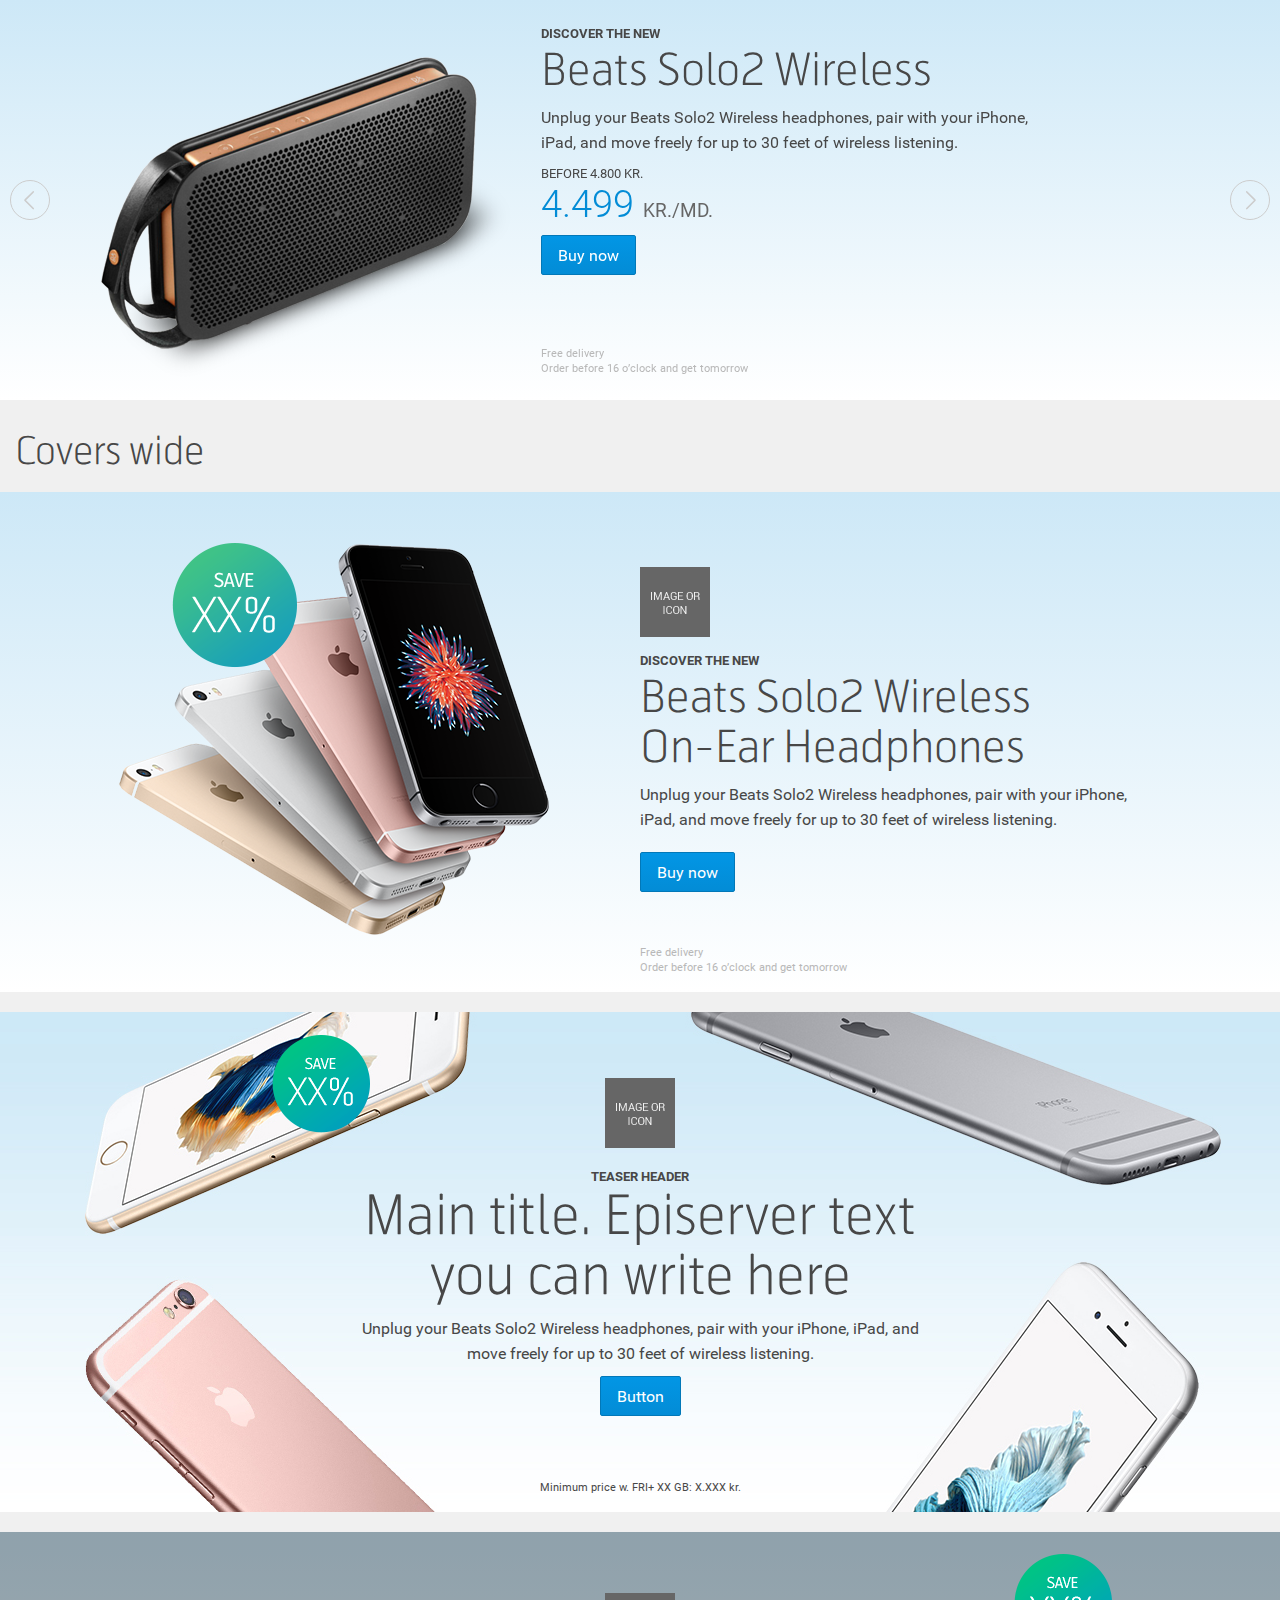
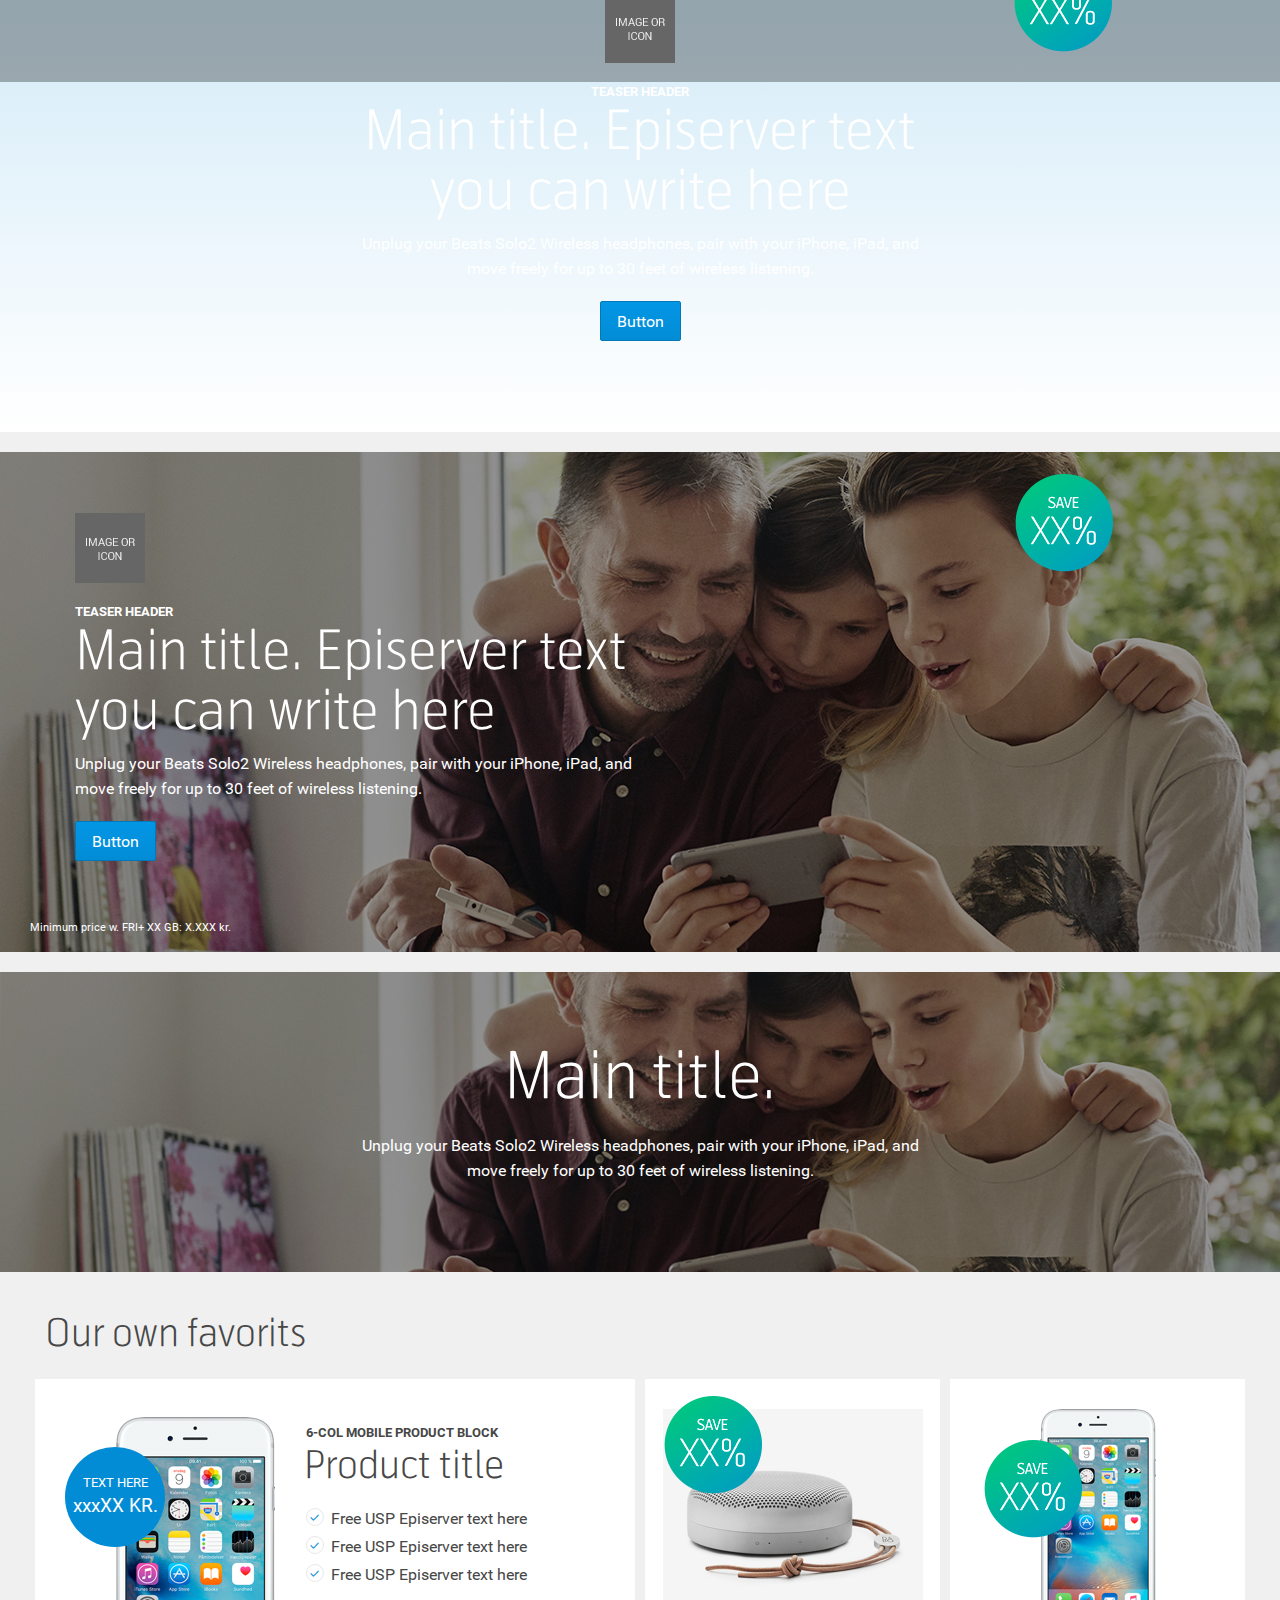
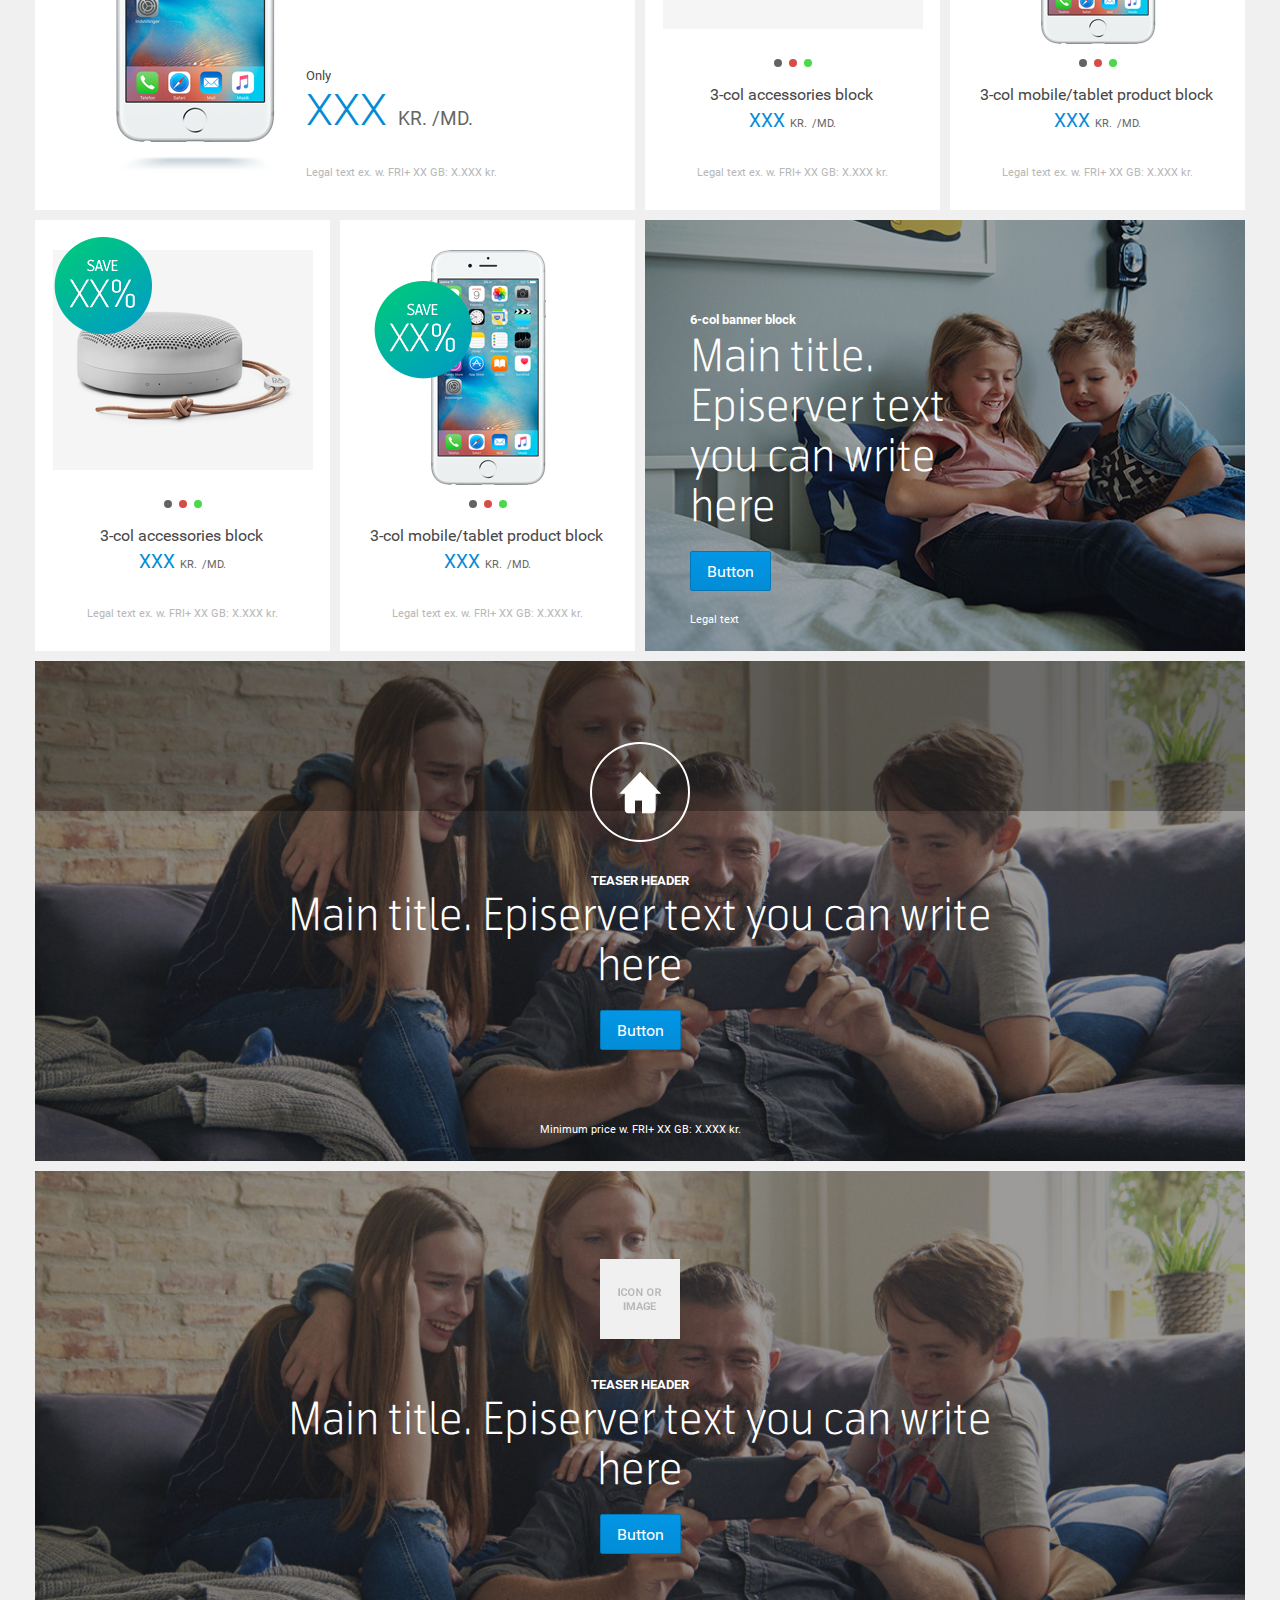
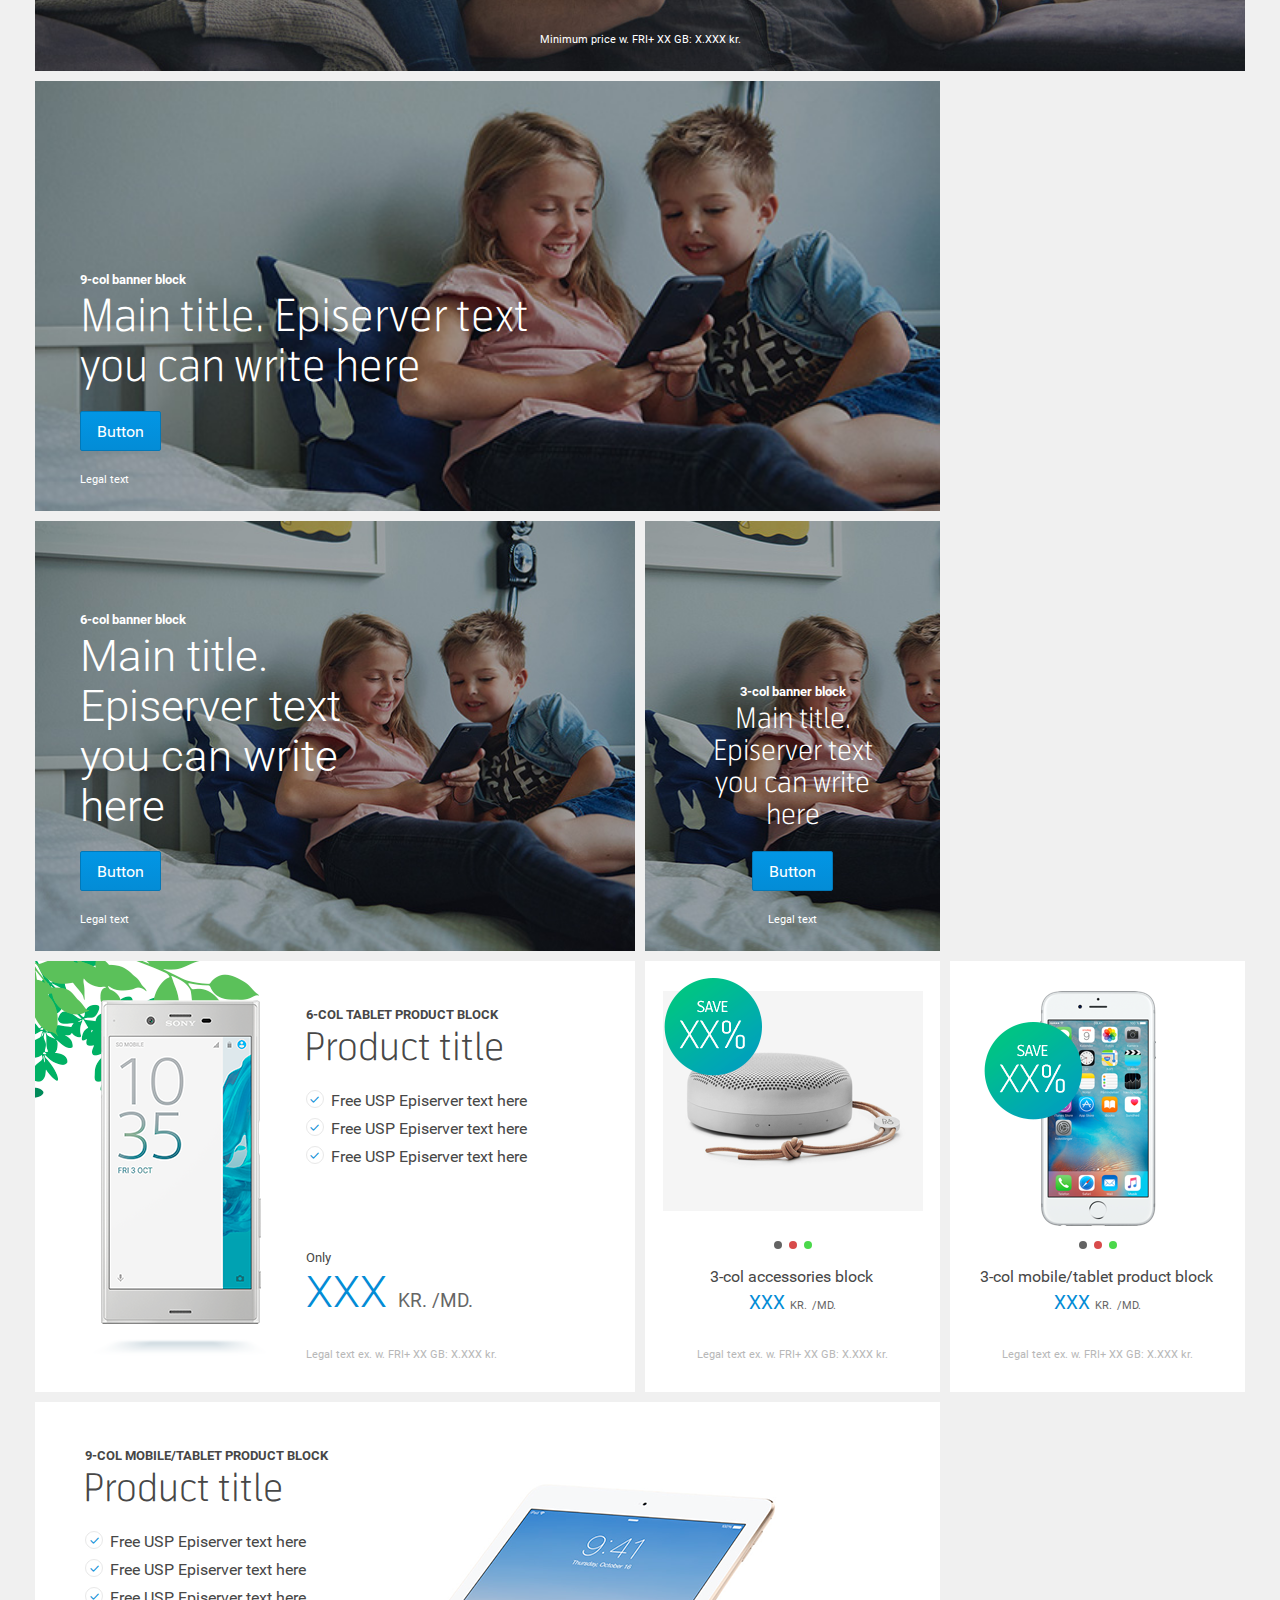
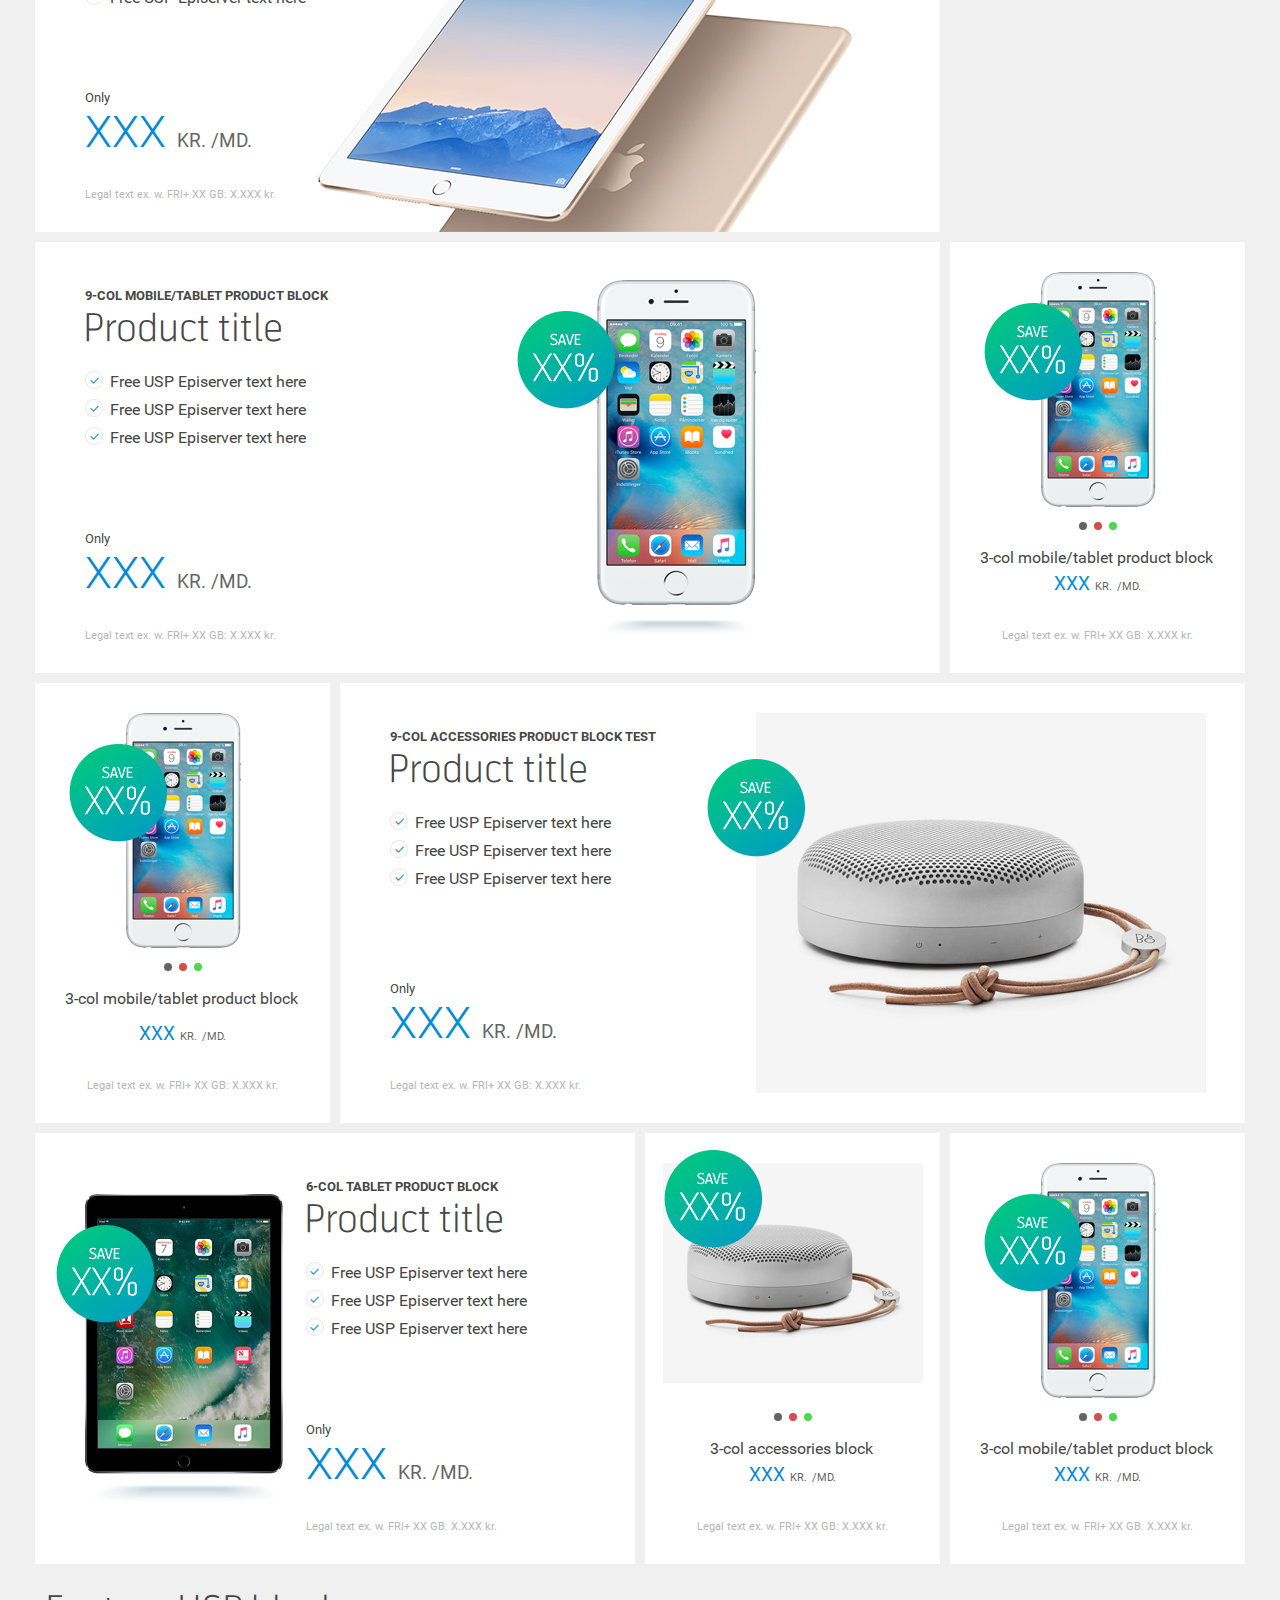
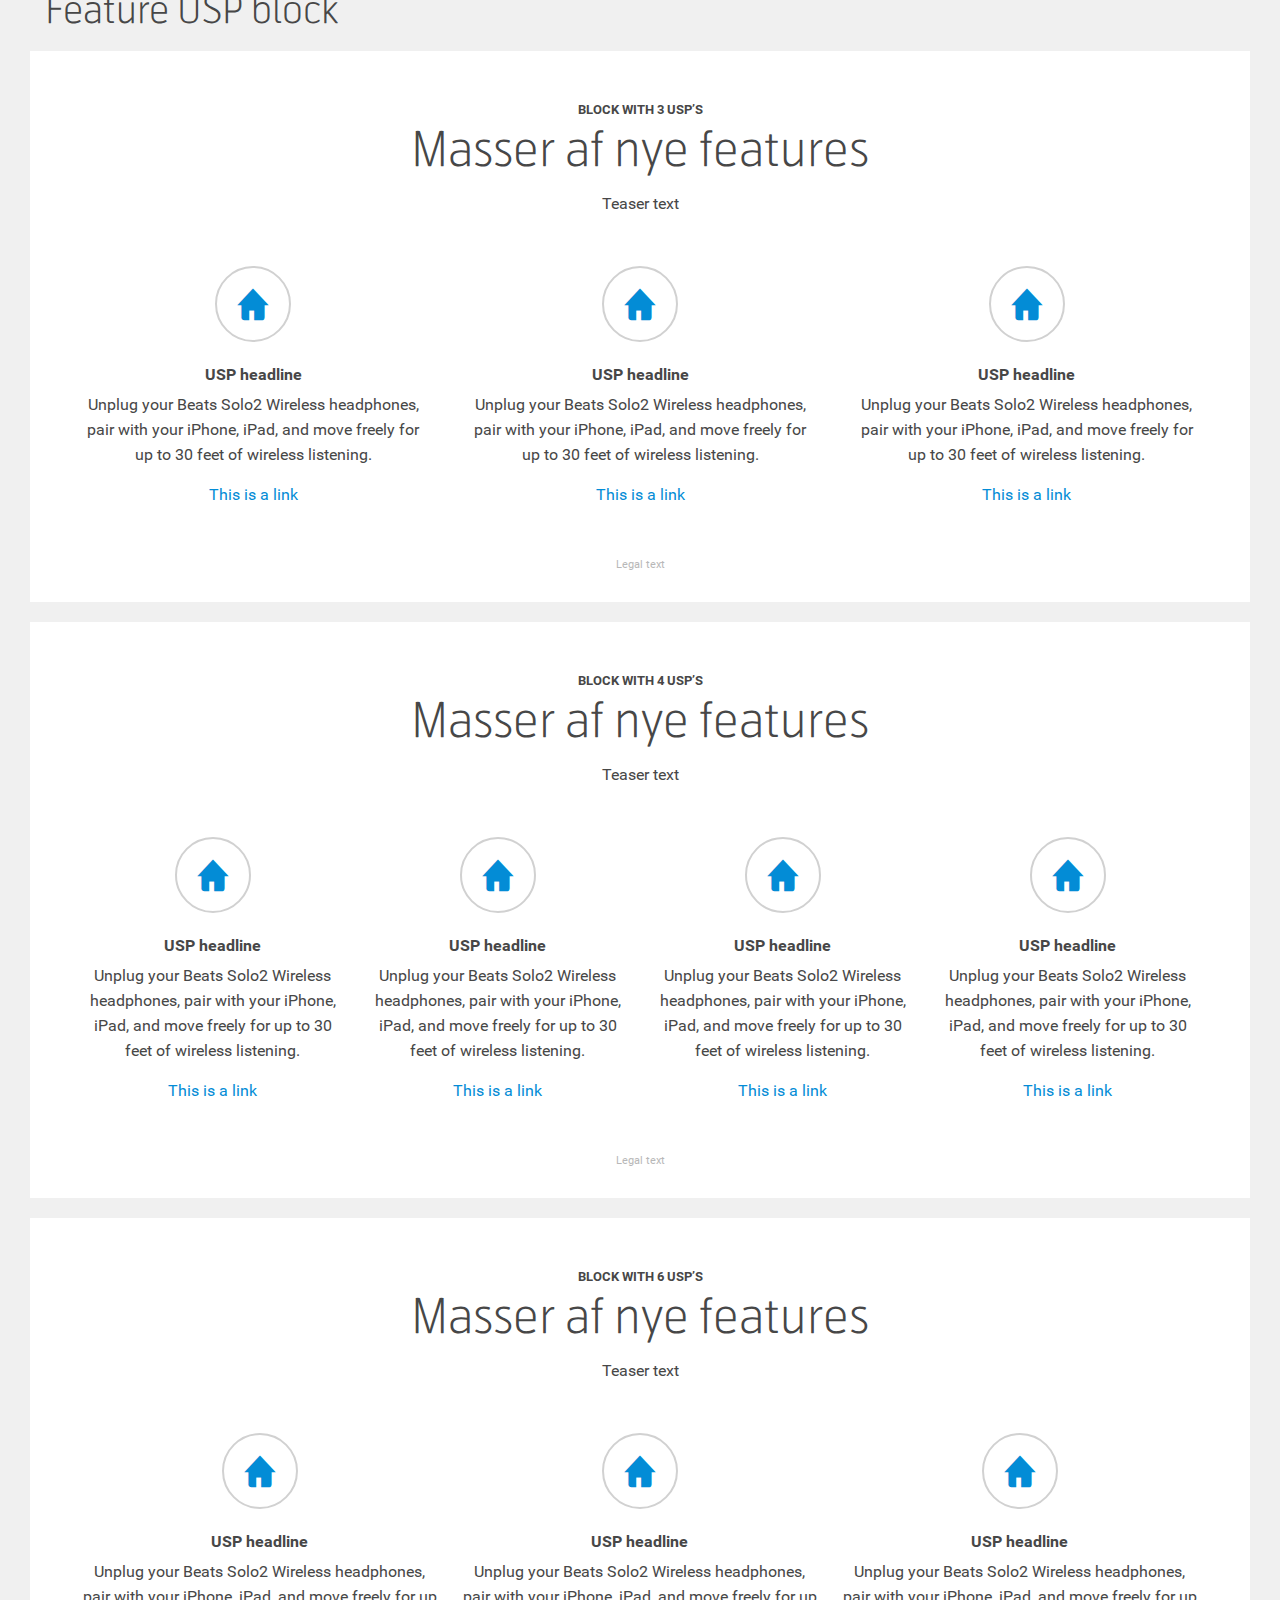
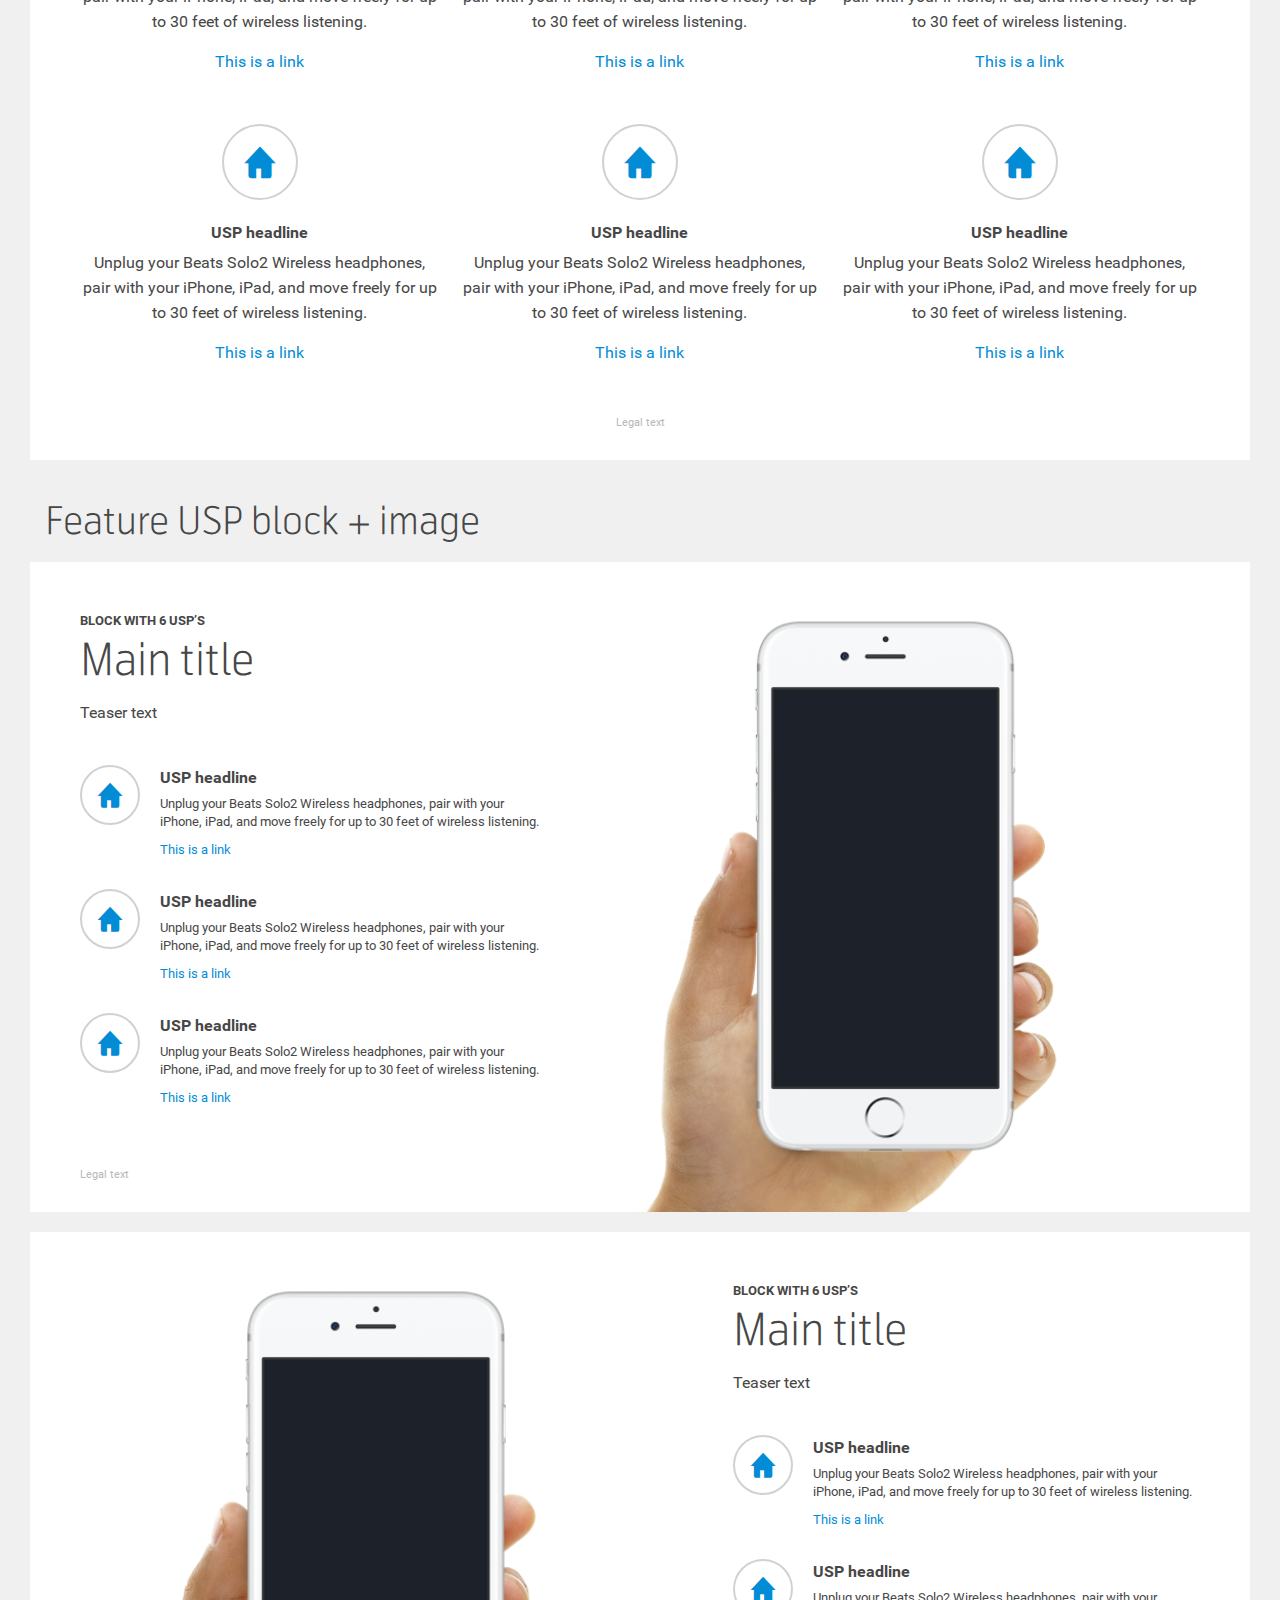
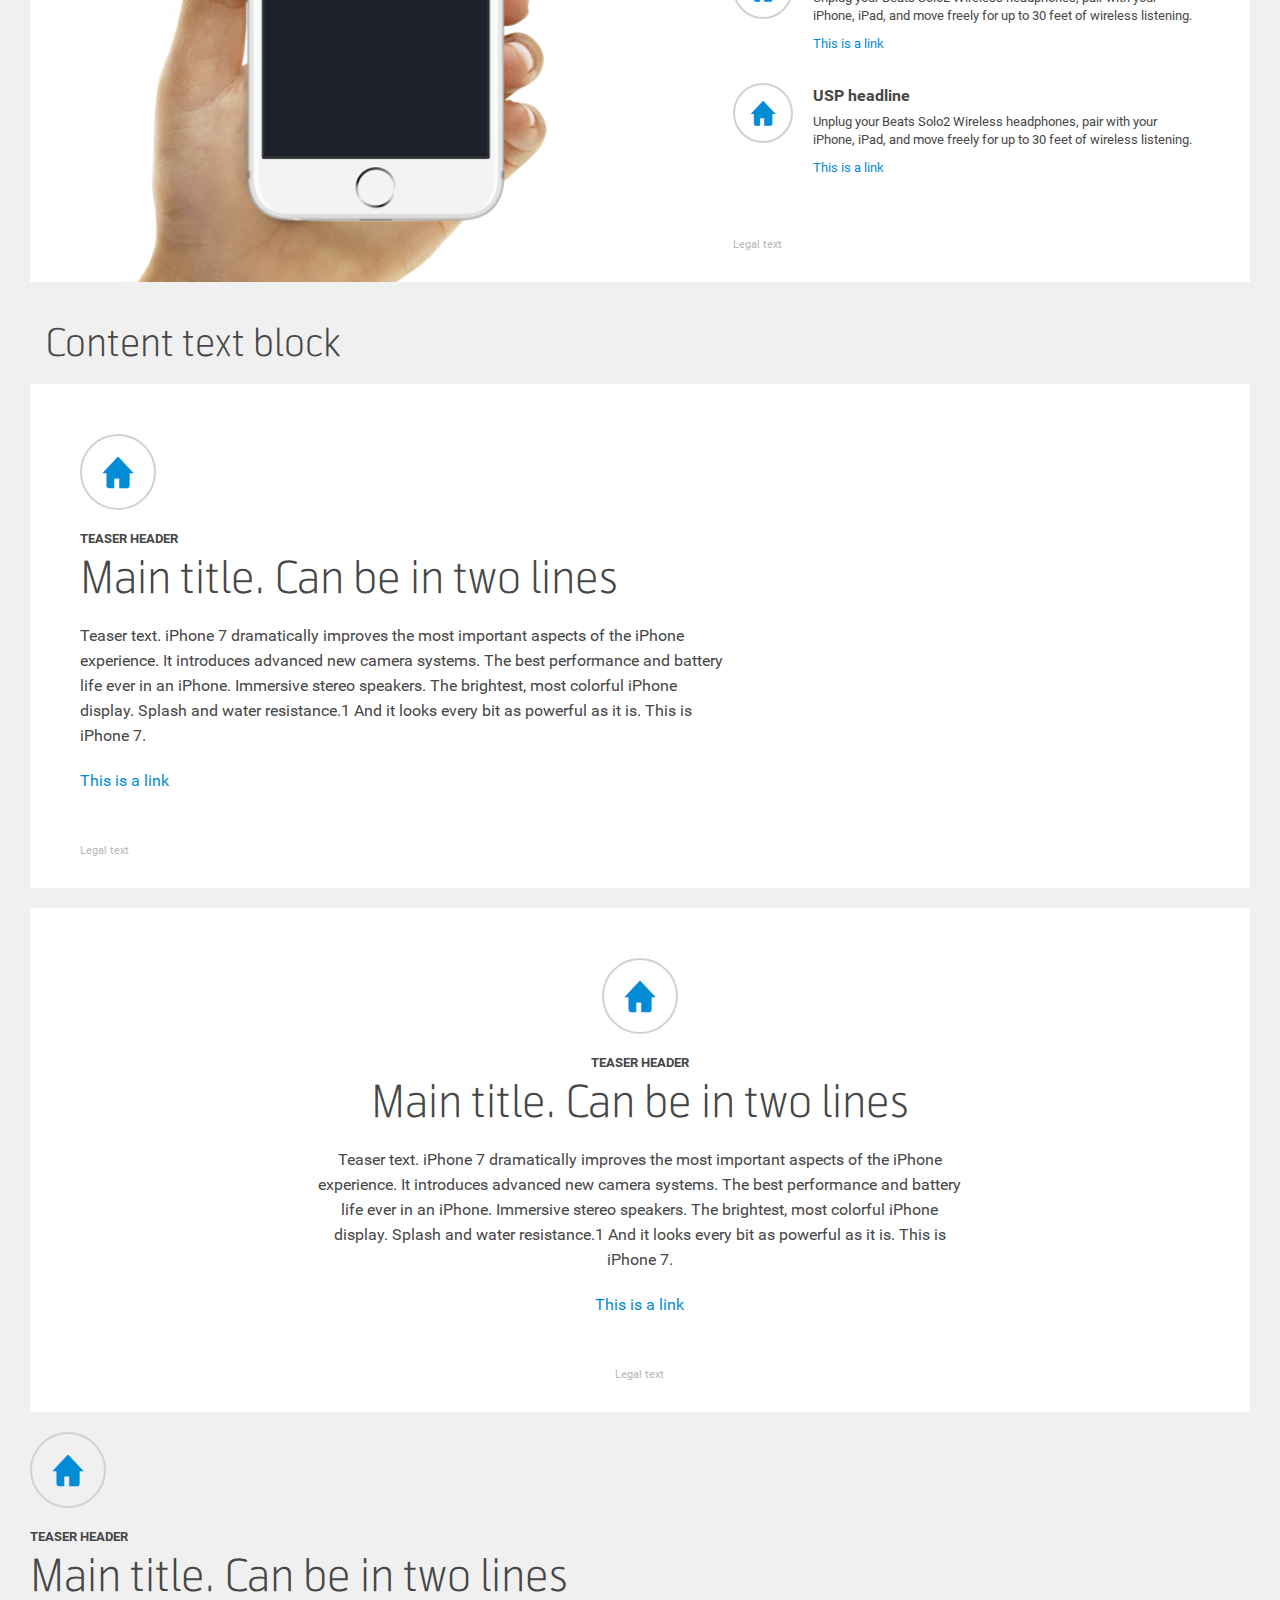
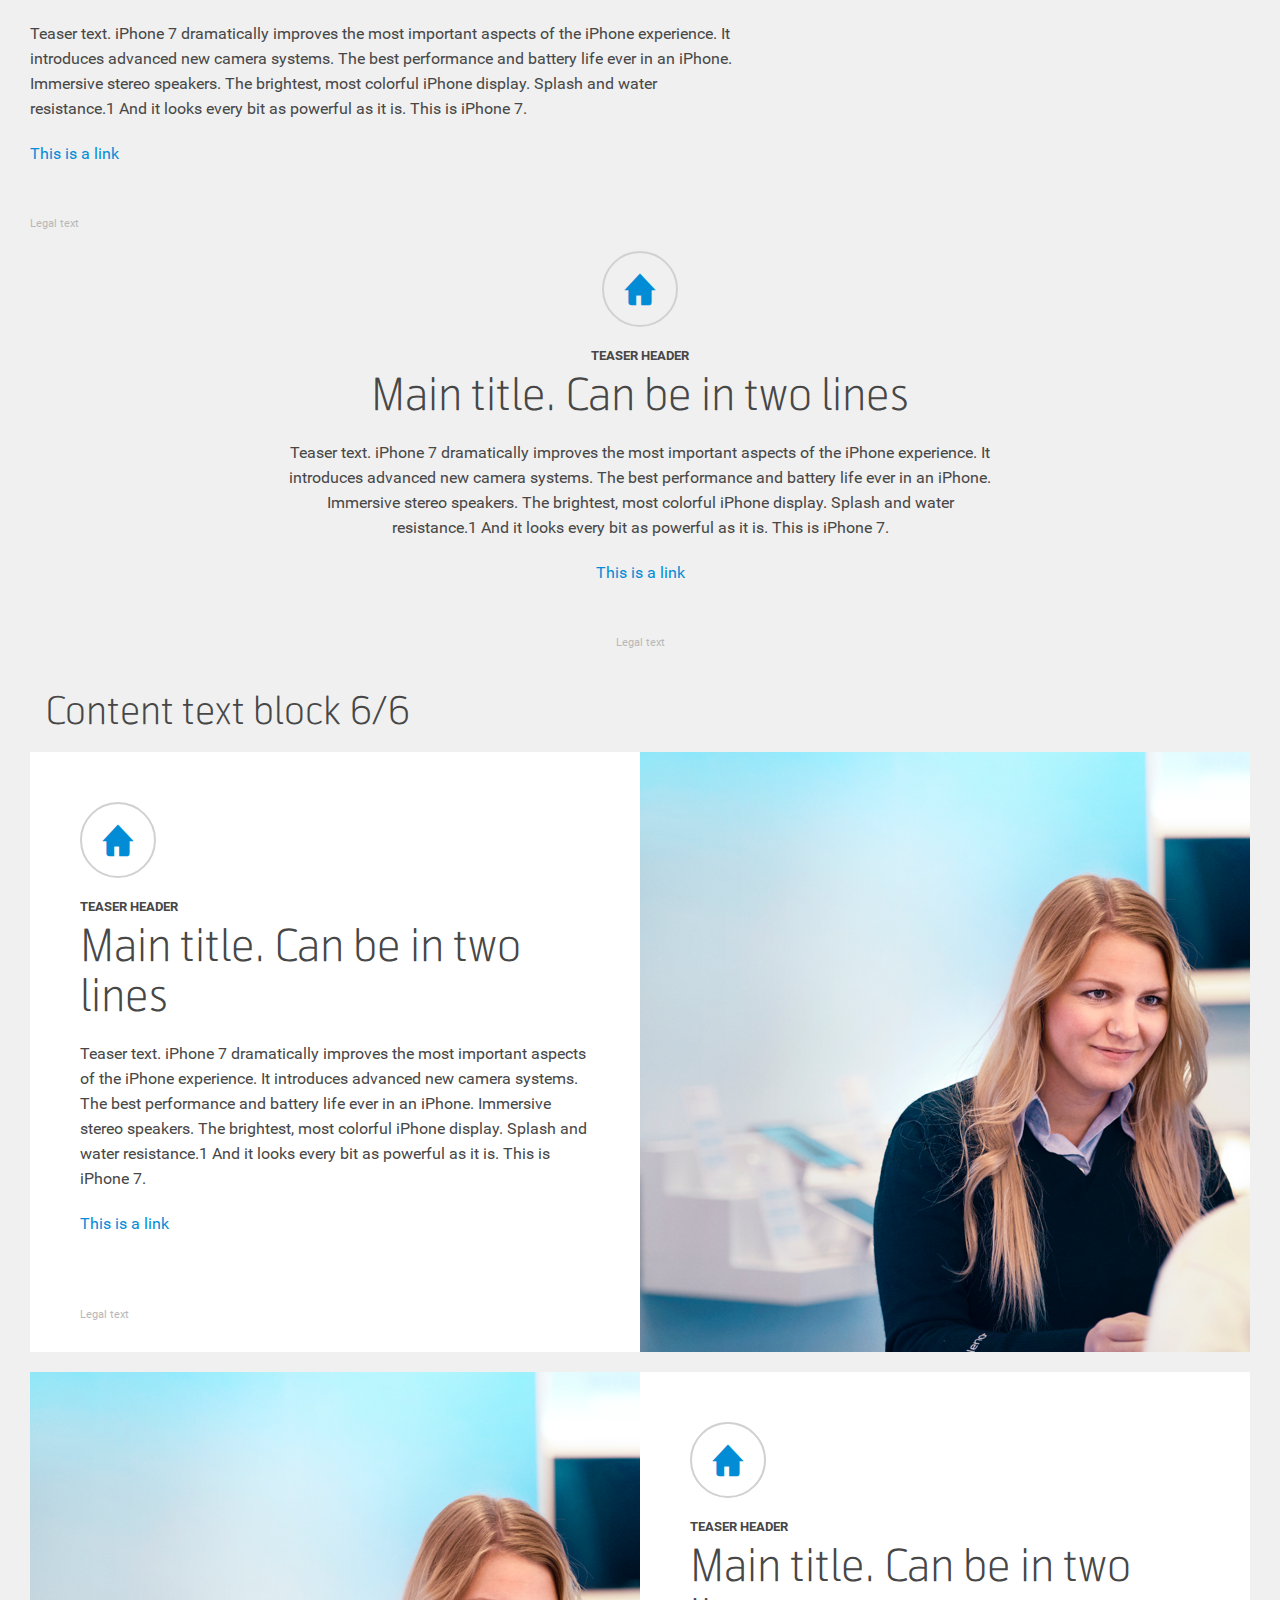
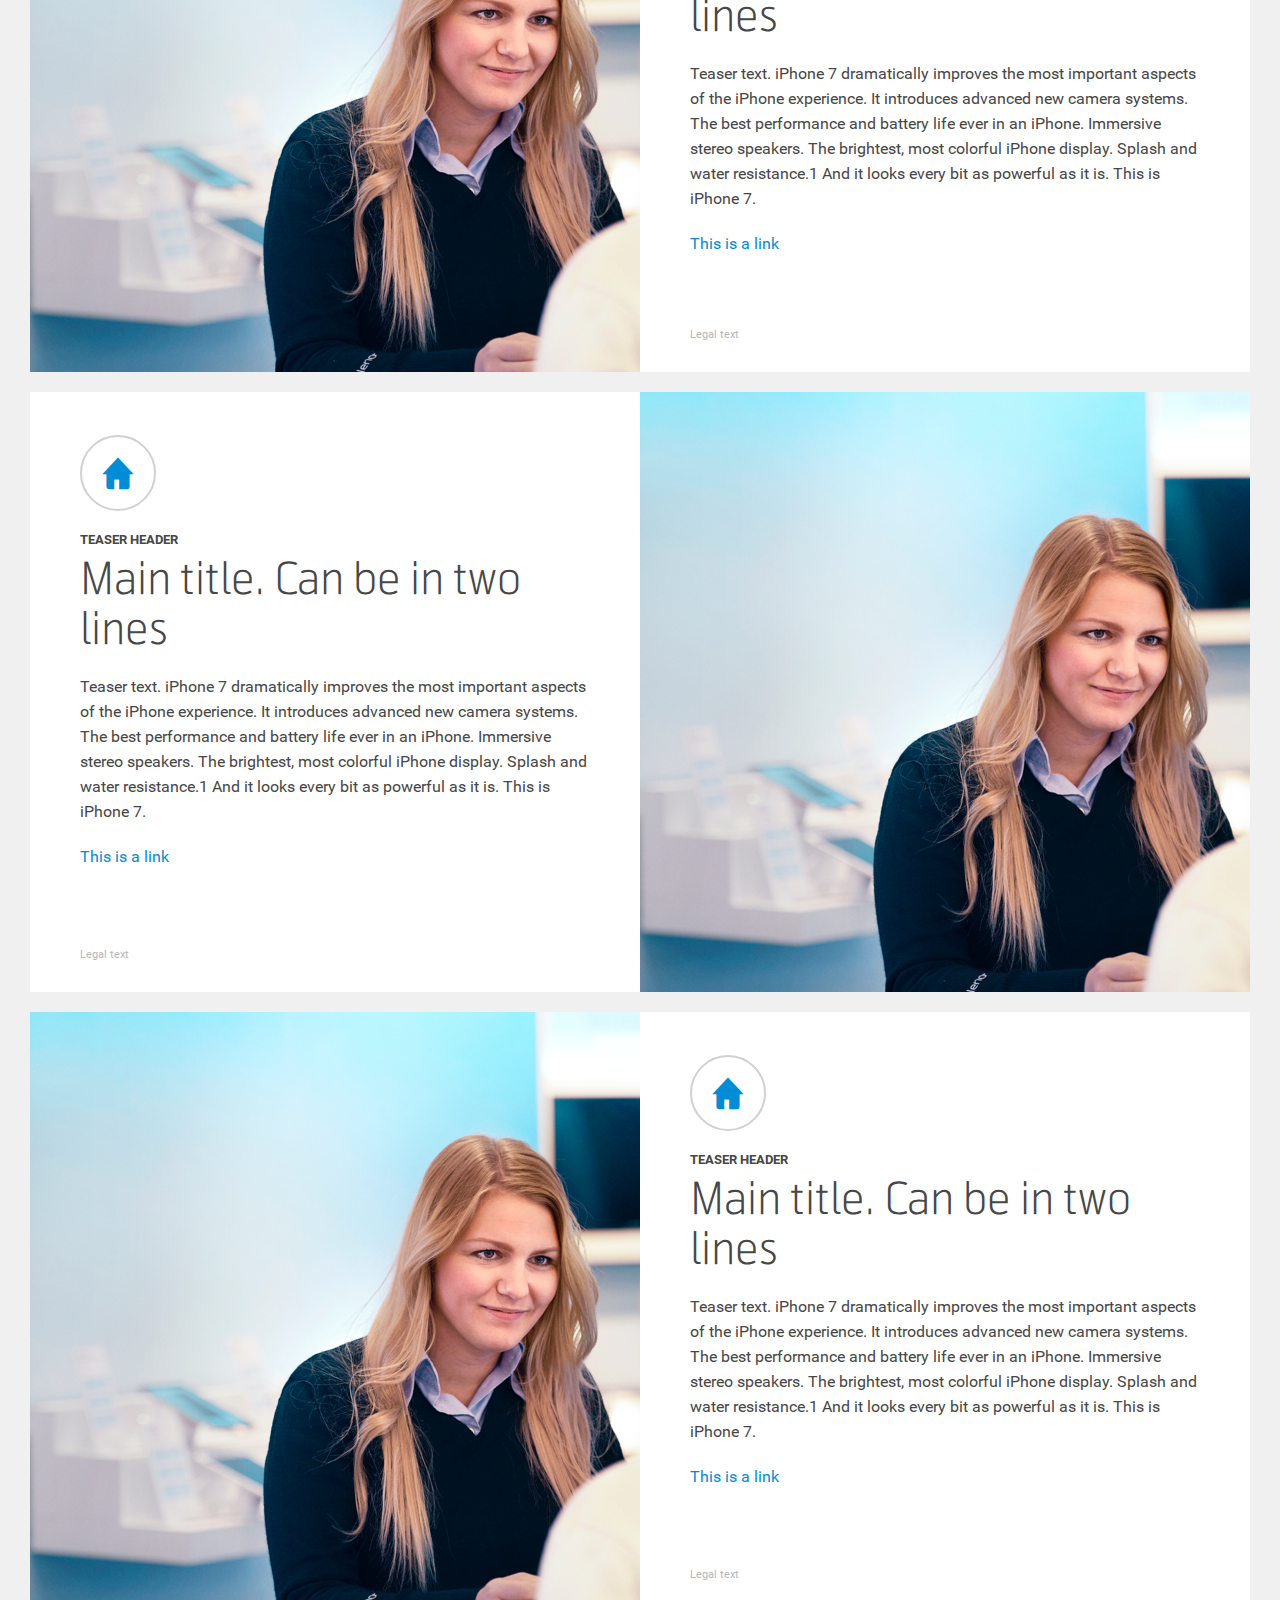
==== commit 9d5c57fa: "Added telenor font to headlines" ====
--- a/index.html
+++ b/index.html
@@ -33,7 +33,7 @@
 							<div class="col-lg-5 tablet-p-text--center padding-leader tablet-p-padding-leader--none mobile-padding-trailer rel">
 								<div class="terminal-block__description padding-trailer--xxlarge">
 									<strong class="text-size--13">DISCOVER THE NEW</strong>
-									<h2 class="text-size--44 tablet-l-text-size--34  tablet-p-text-size--44 mobile-text-size--19 text-light trailer--small mobile-trailer--none">Beats Solo2 Wireless</h2>
+									<h2 class="text-size--44 tablet-l-text-size--34 font-telenor tablet-l-font-roboto tablet-p-text-size--44 mobile-text-size--19 text-light trailer--small mobile-trailer--none">Beats Solo2 Wireless</h2>
 									<p class="trailer--small text-size--16 tablet-p-hidden">Unplug your Beats Solo2 Wireless headphones, pair with your iPhone, <br/>iPad, and move freely for up to 30 feet of wireless listening.</p>
 									<p class="text-size--13 mobile-hidden">BEFORE 4.800 KR.</p>
 									<p class="trailer--small text-size--38 tablet-p-text-size--38 mobile-text-size--24">
@@ -59,7 +59,7 @@
 							<div class="col-lg-5 tablet-p-text--center padding-leader tablet-p-padding-leader--none mobile-padding-trailer rel">
 								<div class="terminal-block__description padding-trailer--xxlarge">
 									<strong class="text-size--13">DISCOVER THE NEW</strong>
-									<h2 class="text-size--44 tablet-l-text-size--34  tablet-p-text-size--44 mobile-text-size--19 text-light trailer--small mobile-trailer--none">Beats Solo2 Wireless <br/>On-Ear Headphones</h2>
+									<h2 class="text-size--44 tablet-l-text-size--34 font-telenor tablet-l-font-roboto tablet-p-text-size--44 mobile-text-size--19 text-light trailer--small mobile-trailer--none">Beats Solo2 Wireless <br/>On-Ear Headphones</h2>
 									<p class="trailer--small text-size--16 tablet-p-hidden">Unplug your Beats Solo2 Wireless headphones, pair with your iPhone, <br/>iPad, and move freely for up to 30 feet of wireless listening.</p>
 									<p class="text-size--13 mobile-hidden">BEFORE 4.800 KR.</p>
 									<p class="trailer--small text-size--38 tablet-p-text-size--38 mobile-text-size--24">
@@ -85,7 +85,7 @@
 							<div class="col-lg-5 tablet-p-text--center padding-leader tablet-p-padding-leader--none mobile-padding-trailer rel">
 								<div class="terminal-block__description padding-trailer--xxlarge">
 									<strong class="text-size--13">DISCOVER THE NEW</strong>
-									<h2 class="text-size--44 tablet-l-text-size--34  tablet-p-text-size--44 mobile-text-size--19 text-light trailer--small mobile-trailer--none">Beats Solo2 Wireless <br/>On-Ear Headphones</h2>
+									<h2 class="text-size--44 tablet-l-text-size--34  font-telenor tablet-l-font-roboto tablet-p-text-size--44 mobile-text-size--19 text-light trailer--small mobile-trailer--none">Beats Solo2 Wireless <br/>On-Ear Headphones</h2>
 									<p class="trailer--small text-size--16 tablet-p-hidden">Unplug your Beats Solo2 Wireless headphones, pair with your iPhone, <br/>iPad, and move freely for up to 30 feet of wireless listening.</p>
 									<p class="text-size--13 mobile-hidden">BEFORE 4.800 KR.</p>
 									<p class="trailer--small text-size--38 tablet-p-text-size--38 mobile-text-size--24">
@@ -111,7 +111,7 @@
 							<div class="col-lg-5 tablet-p-text--center padding-leader tablet-p-padding-leader--none mobile-padding-trailer rel">
 								<div class="terminal-block__description padding-trailer--xxlarge">
 									<strong class="text-size--13">DISCOVER THE NEW</strong>
-									<h2 class="text-size--44 tablet-l-text-size--34  tablet-p-text-size--44 mobile-text-size--19 text-light trailer--small mobile-trailer--none">Beats Solo2 Wireless <br/>On-Ear Headphones</h2>
+									<h2 class="text-size--44 font-telenor tablet-l-font-roboto tablet-l-text-size--34  tablet-p-text-size--44 mobile-text-size--19 text-light trailer--small mobile-trailer--none">Beats Solo2 Wireless <br/>On-Ear Headphones</h2>
 									<p class="trailer--small text-size--16 tablet-p-hidden">Unplug your Beats Solo2 Wireless headphones, pair with your iPhone, <br/>iPad, and move freely for up to 30 feet of wireless listening.</p>
 									<p class="text-size--13 mobile-hidden">BEFORE 4.800 KR.</p>
 									<p class="trailer--small text-size--38 tablet-p-text-size--38 mobile-text-size--24">
@@ -150,7 +150,7 @@
 							<img src="cover-icon.png" alt="image descr.">
 						</div>
 						<strong class="text-size--13">DISCOVER THE NEW</strong>
-						<h2 class="text-size--44 tablet-l-text-size--34 tablet-p-text-size--44 mobile-text-size--19 text-light trailer--small">Beats Solo2 Wireless <br/>On-Ear Headphones</h2>
+						<h2 class="text-size--44 font-telenor tablet-l-font-roboto tablet-l-text-size--34 tablet-p-text-size--44 mobile-text-size--19 text-light trailer--small">Beats Solo2 Wireless <br/>On-Ear Headphones</h2>
 						<p class="trailer text-size--16 mobile-text-size--13">Unplug your Beats Solo2 Wireless headphones, pair with your iPhone, <br/>iPad, and move freely for up to 30 feet of wireless listening.</p>
 						<button class="button button--action">Buy now</button>
 					</div>
@@ -182,7 +182,7 @@
 						<img src="cover-icon.png" alt="image descr.">
 					</div>
 					<p class="text-size--13 text-caps text-bold leader">TEASER HEADER</p>
-					<h2 class="text-size--54 tablet-l-text-size--44 mobile-text-size--24 text-light trailer--small mobile-trailer--small">Main title. Episerver text you can write here</h2>
+					<h2 class="text-size--54 font-telenor tablet-l-font-roboto tablet-l-text-size--44 mobile-text-size--24 text-light trailer--small mobile-trailer--small">Main title. Episerver text you can write here</h2>
 					<p class="text-size--16 mobile-text-size--13 trailer--small tablet-p-trailer">Unplug your Beats Solo2 Wireless headphones, pair with your iPhone, iPad, and move freely for up to 30 feet of wireless listening. </p>
 					<button class="button button--action trailer--large">Button</button>
 				</div>
@@ -209,7 +209,7 @@
 						<img src="cover-icon.png" alt="image descr.">
 					</div>
 					<p class="text-size--13 text-caps text-bold leader">TEASER HEADER</p>
-					<h2 class="text-size--54 tablet-l-text-size--44 mobile-text-size--24 text-light trailer--small mobile-trailer--small">Main title. Episerver text you can write here</h2>
+					<h2 class="text-size--54 font-telenor tablet-l-font-roboto tablet-l-text-size--44 mobile-text-size--24 text-light trailer--small mobile-trailer--small">Main title. Episerver text you can write here</h2>
 					<p class="text-size--16 mobile-text-size--13 trailer">Unplug your Beats Solo2 Wireless headphones, pair with your iPhone, iPad, and move freely for up to 30 feet of wireless listening. </p>
 					<button class="button button--action trailer--large">Button</button>
 				</div>
@@ -233,7 +233,7 @@
 						<img src="cover-icon.png" alt="image descr.">
 					</div>
 					<p class="text-size--13 text-caps text-bold leader">TEASER HEADER</p>
-					<h2 class="text-size--54 tablet-l-text-size--44 mobile-text-size--24 text-light trailer--small mobile-trailer--small">Main title. Episerver text you can write here</h2>
+					<h2 class="text-size--54 font-telenor tablet-l-font-roboto tablet-l-text-size--44 mobile-text-size--24 text-light trailer--small mobile-trailer--small">Main title. Episerver text you can write here</h2>
 					<p class="text-size--16 mobile-text-size--13 trailer">Unplug your Beats Solo2 Wireless headphones, pair with your iPhone, iPad, and move freely for up to 30 feet of wireless listening. </p>
 					<button class="button button--action trailer--large">Button</button>
 				</div>
@@ -246,7 +246,7 @@
 		<div class="container">
 			<div class="cover-holder grid-row--gutter-none grid-row-xs--middle grid-row-xs--center padding-whole--large mobile-padding-toleft mobile-padding-toright">
 				<div class="col-hg-6 col-lg-8 col-md-10 banner-content">
-					<h2 class="text-size--64 tablet-l-text-size--58 mobile-text-size--34 text-light trailer mobile-trailer--small">Main title.</h2>
+					<h2 class="text-size--64 font-telenor tablet-l-font-roboto tablet-l-text-size--58 mobile-text-size--34 text-light trailer mobile-trailer--small">Main title.</h2>
 					<p class="text-size--16 mobile-hidden trailer">Unplug your Beats Solo2 Wireless headphones, pair with your iPhone, iPad, and move freely for up to 30 feet of wireless listening. </p>
 				</div>
 			</div>
@@ -254,7 +254,7 @@
 	</div>
 	
 	<div class="container padding-leader padding-trailer">
-		<h1 class="text-size--38 tablet-l-text-size--34 text-light">Our own favorits</h1>
+		<h1 class="text-size--38 font-telenor tablet-l-font-roboto tablet-l-text-size--34 text-light">Our own favorits</h1>
 	</div>
 	<div class="container">
 		<div class="container--wide">
@@ -287,7 +287,7 @@
 									</ul>
 								</div>	
 								<span class="text-size--13 text-bold  tablet-l-hidden text-caps">6-col Mobile product block</span>
-								<h2 class="text-size--38 tablet-l-text-size--16 trailer tablet-l-trailer--none text-light tablet-l-text-regular">Product title</h2>
+								<h2 class="text-size--38 font-telenor tablet-l-font-roboto tablet-l-text-size--16 trailer tablet-l-trailer--none text-light tablet-l-text-regular">Product title</h2>
 								<ul class="list list--check list--check__circle list--blue tablet-l-hidden text-size--16">
 									<li>Free USP Episerver text here</li>
 									<li>Free USP Episerver text here</li>
@@ -460,7 +460,7 @@
 					<a href="#" class="terminal-block terminal-block--banner grid-row--gutter-none grid-row-xs--bottom padding-whole--xxlarge padding-trailer--large mobile-padding-toleft mobile-padding-toright" style="background-image: url(banner-01.jpg);">
 						<div class="col-xs col-hg-7">
 							<strong class="text-size--13">6-col banner block</strong>
-							<h2 class="text-size--44 tablet-p-text-size--38 mobile-text-size--28 text-light trailer text-light">Main title. Episerver text you can write here</h2>
+							<h2 class="text-size--44 font-telenor tablet-l-font-roboto tablet-p-text-size--38 mobile-text-size--28 text-light trailer text-light">Main title. Episerver text you can write here</h2>
 							<span class="button button--action trailer--large">Button</span>
 						</div>
 						<p class="text-size--11 color-white banner-legal">Legal text</p>
@@ -478,7 +478,7 @@
 								<span class="icon icon-home-broadband circle-outline text-size--50 inline-block border-width-2"></span>
 							</div>
 							<p class="text-size--13 text-caps text-bold leader">TEASER HEADER</p>
-							<h2 class="text-size--44 tablet-p-text-size--38 mobile-text-size--28 text-light trailer mobile-trailer--small">Main title. Episerver text you can write here</h2>
+							<h2 class="text-size--44 font-telenor tablet-l-font-roboto tablet-p-text-size--38 mobile-text-size--28 text-light trailer mobile-trailer--small">Main title. Episerver text you can write here</h2>
 							<span class="button button--action trailer--large">Button</span>
 						</div>
 						<p class="text-size--11 color-white banner-legal">Minimum price w. FRI+ XX GB: X.XXX <span class="price-currency">kr.</span></p>
@@ -491,7 +491,7 @@
 								<img src="banner-icon.png" alt="image descr." />
 							</div>
 							<p class="text-size--13 text-caps text-bold leader">TEASER HEADER</p>
-							<h2 class="text-size--44 tablet-p-text-size--38 mobile-text-size--28 text-light trailer mobile-trailer--small">Main title. Episerver text you can write here</h2>
+							<h2 class="text-size--44 font-telenor tablet-l-font-roboto tablet-p-text-size--38 mobile-text-size--28 text-light trailer mobile-trailer--small">Main title. Episerver text you can write here</h2>
 							<span class="button button--action trailer--large">Button</span>
 						</div>
 						<p class="text-size--11 color-white banner-legal">Minimum price w. FRI+ XX GB: X.XXX <span class="price-currency">kr.</span></p>
@@ -501,7 +501,7 @@
 					<a href="#" class="terminal-block terminal-block--banner grid-row--gutter-none grid-row-xs--bottom padding-whole--xxlarge padding-trailer--large mobile-padding-toleft mobile-padding-toright" style="background-image: url(banner-01.jpg);">
 						<div class="col-xs col-hg-7">
 							<strong class="text-size--13">9-col banner block</strong>
-							<h2 class="text-size--44 tablet-p-text-size--38 mobile-text-size--28 text-light trailer text-light">Main title. Episerver text you can write here</h2>
+							<h2 class="text-size--44 font-telenor tablet-l-font-roboto tablet-p-text-size--38 mobile-text-size--28 text-light trailer text-light">Main title. Episerver text you can write here</h2>
 							<span class="button button--action trailer--large">Button</span>
 						</div>
 						<p class="text-size--11 color-white banner-legal">Legal text</p>
@@ -521,7 +521,7 @@
 					<a href="#" class="col-xs terminal-block terminal-block--banner grid-row--gutter-none grid-row-xs--bottom padding-whole--xxlarge padding-trailer--large mobile-padding-toleft mobile-padding-toright" style="background-image: url(banner-01.jpg);">
 						<div class="col-xs">
 							<strong class="text-size--13">3-col banner block</strong>
-							<h2 class="text-size--28 tablet-l-text-size--44 tablet-p-text-size--38 mobile-text-size--28 text-light trailer text-light">Main title. Episerver text you can write here</h2>
+							<h2 class="text-size--28 font-telenor tablet-l-font-roboto tablet-l-text-size--44 tablet-p-text-size--38 mobile-text-size--28 text-light trailer text-light">Main title. Episerver text you can write here</h2>
 							<span class="button button--action trailer--large">Button</span>
 						</div>
 						<p class="text-size--11 color-white banner-legal">Legal text</p>
@@ -530,7 +530,7 @@
 				<div class="col-hg-6 col-md-6 flex padding-whole--xsmall mobile-padding-toleft--med mobile-padding-toright--med">
 					<a href="#" class="terminal-block terminal-block--accessories terminal-block--accessories-tablet-medium grid-row--gutter-none">
 						<div class="background desktop-visible" style="background: url(6-col-background-test-image.png) no-repeat;"></div>
-						<div class="col-hg-5 col-xs-auto text--center col-hg--middle">
+						<div class="col-hg-5 col-xs-auto tablet-l-text--center col-hg--middle">
 							<div class="terminal-block__image-holder desktop-hidden tablet-l-display--inline-block">
 								<img src="tablet-test-img.png" alt="">
 								<div class="splash splash--image">
@@ -554,7 +554,7 @@
 									</ul>
 								</div>
 								<span class="text-size--13 text-bold  tablet-l-hidden text-caps">6-col Tablet product block</span>
-								<h2 class="text-size--38 tablet-l-text-size--16 trailer tablet-l-trailer--none text-light tablet-l-text-regular">Product title</h2>
+								<h2 class="text-size--38 font-telenor tablet-l-font-roboto tablet-l-text-size--16 trailer tablet-l-trailer--none text-light tablet-l-text-regular">Product title</h2>
 								<ul class="list list--check list--check__circle list--blue tablet-l-hidden text-size--16">
 									<li>Free USP Episerver text here</li>
 									<li>Free USP Episerver text here</li>
@@ -665,7 +665,7 @@
 									</ul>
 								</div>	
 								<span class="text-size--13 text-bold  tablet-l-hidden text-caps">9-col mobile/tablet product block</span>
-								<h2 class="text-size--38 tablet-l-text-size--16 trailer tablet-l-trailer--none text-light tablet-l-text-regular">Product title</h2>
+								<h2 class="text-size--38 font-telenor tablet-l-font-roboto tablet-l-text-size--16 trailer tablet-l-trailer--none text-light tablet-l-text-regular">Product title</h2>
 								<ul class="list list--check list--check__circle list--blue tablet-l-hidden text-size--16">
 									<li>Free USP Episerver text here</li>
 									<li>Free USP Episerver text here</li>
@@ -709,7 +709,7 @@
 									</ul>
 								</div>	
 								<span class="text-size--13 text-bold  tablet-l-hidden text-caps">9-col mobile/tablet product block</span>
-								<h2 class="text-size--38 tablet-l-text-size--16 trailer tablet-l-trailer--none text-light tablet-l-text-regular">Product title</h2>
+								<h2 class="text-size--38 font-telenor tablet-l-font-roboto tablet-l-text-size--16 trailer tablet-l-trailer--none text-light tablet-l-text-regular">Product title</h2>
 								<ul class="list list--check list--check__circle list--blue tablet-l-hidden text-size--16">
 									<li>Free USP Episerver text here</li>
 									<li>Free USP Episerver text here</li>
@@ -827,7 +827,7 @@
 									</ul>
 								</div>
 								<span class="text-size--13 text-bold  tablet-l-hidden text-caps">9-col accessories product block test</span>
-								<h2 class="text-size--38 tablet-l-text-size--16 trailer tablet-l-trailer--none text-light tablet-l-text-regular">Product title</h2>
+								<h2 class="text-size--38 font-telenor tablet-l-font-roboto tablet-l-text-size--16 trailer tablet-l-trailer--none text-light tablet-l-text-regular">Product title</h2>
 								<ul class="list list--check list--check__circle list--blue tablet-l-hidden text-size--16">
 									<li>Free USP Episerver text here</li>
 									<li>Free USP Episerver text here</li>
@@ -855,7 +855,7 @@
 				</div>
 				<div class="col-hg-6 col-md-6 flex padding-whole--xsmall mobile-padding-toleft--med mobile-padding-toright--med">
 					<a href="#" class="terminal-block terminal-block--accessories terminal-block--accessories-tablet-medium grid-row--gutter-none">
-						<div class="col-hg-5 col-xs-auto col-hg--middle">
+						<div class="col-hg-5 col-xs-auto col-hg--middle tablet-l-text--center">
 							<div class="terminal-block__image-holder">
 								<img src="tablet-test-img.png" alt="">
 								<div class="splash splash--image">
@@ -879,7 +879,7 @@
 									</ul>
 								</div>
 								<span class="text-size--13 text-bold  tablet-l-hidden text-caps">6-col Tablet product block</span>
-								<h2 class="text-size--38 tablet-l-text-size--16 trailer tablet-l-trailer--none text-light tablet-l-text-regular">Product title</h2>
+								<h2 class="text-size--38 font-telenor tablet-l-font-roboto tablet-l-text-size--16 trailer tablet-l-trailer--none text-light tablet-l-text-regular">Product title</h2>
 								<ul class="list list--check list--check__circle list--blue tablet-l-hidden text-size--16">
 									<li>Free USP Episerver text here</li>
 									<li>Free USP Episerver text here</li>
@@ -983,7 +983,7 @@
 			<div class="usp-block text--center trailer padding-whole--section padding-trailer--large">
 				<div class="trailer--section mobile-trailer--xlarge">
 					<p class="text-caps text-size--13 trailer--xsmall text-bold">Block with 3 USP’s</p>
-					<h2 class="text-light text-size--48 mobile-text-size--28 trailer--med mobile-trailer--small">Masser af nye features</h2>
+					<h2 class="text-light text-size--48 font-telenor tablet-l-font-roboto mobile-text-size--28 trailer--med mobile-trailer--small">Masser af nye features</h2>
 					<div>
 						<p>Teaser text</p>
 					</div>
@@ -1020,7 +1020,7 @@
 			<div class="usp-block text--center trailer padding-whole--section padding-trailer--large">
 				<div class="trailer--section mobile-trailer--xlarge">
 					<p class="text-caps text-size--13 trailer--xsmall text-bold">Block with 4 USP’s</p>
-					<h2 class="text-light text-size--48 mobile-text-size--28 trailer--med mobile-trailer--small">Masser af nye features</h2>
+					<h2 class="text-light text-size--48 font-telenor tablet-l-font-roboto mobile-text-size--28 trailer--med mobile-trailer--small">Masser af nye features</h2>
 					<div>
 						<p>Teaser text</p>
 					</div>
@@ -1065,7 +1065,7 @@
 			<div class="usp-block text--center trailer padding-whole--section padding-trailer--large">
 				<div class="trailer--section mobile-trailer--xlarge">
 					<p class="text-caps text-size--13 trailer--xsmall text-bold">Block with 6 USP’s</p>
-					<h2 class="text-light text-size--48 mobile-text-size--28 trailer--med mobile-trailer--small">Masser af nye features</h2>
+					<h2 class="text-light text-size--48 font-telenor tablet-l-font-roboto mobile-text-size--28 trailer--med mobile-trailer--small">Masser af nye features</h2>
 					<div>
 						<p>Teaser text</p>
 					</div>
@@ -1135,7 +1135,7 @@
 				</div>
 				<div class="col-lg-5 usp-block__content tablet-p-text--center tablet-p-padding-whole--section tablet-p-padding-leader--large tablet-p-padding-trailer--large mobile-padding-toleft mobile-padding-toright">
 					<p class="text-caps text-size--13 mobile-text-size--11 trailer--xsmall text-bold">Block with 6 USP’s</p>
-					<h2 class="text-light text-size--44 mobile-text-size--28 trailer--med tablet-p-trailer mobile-trailer--small">Main title</h2>
+					<h2 class="text-light text-size--44 font-telenor tablet-l-font-roboto mobile-text-size--28 trailer--med tablet-p-trailer mobile-trailer--small">Main title</h2>
 					<div class="trailer--xlarge tablet-p-trailer--section mobile-trailer--xlarge">
 						<p>Teaser text</p>
 					</div>
@@ -1187,7 +1187,7 @@
 				</div>
 				<div class="col-lg-5 usp-block__content tablet-p-text--center tablet-p-padding-whole--section tablet-p-padding-leader--large tablet-p-padding-trailer--large mobile-padding-toleft mobile-padding-toright">
 					<p class="text-caps text-size--13 mobile-text-size--11 trailer--xsmall text-bold">Block with 6 USP’s</p>
-					<h2 class="text-light text-size--44 mobile-text-size--28 trailer--med tablet-p-trailer mobile-trailer--small">Main title</h2>
+					<h2 class="text-light text-size--44 font-telenor tablet-l-font-roboto mobile-text-size--28 trailer--med tablet-p-trailer mobile-trailer--small">Main title</h2>
 					<div class="trailer--xlarge tablet-p-trailer--section mobile-trailer--xlarge">
 						<p>Teaser text</p>
 					</div>
@@ -1247,7 +1247,7 @@
 						<span class="icon icon-home-broadband color-gray-light circle-outline text-size--38 mobile-text-size--30 inline-block border-width-2"></span>
 					</div>
 					<p class="text-caps text-size--13 mobile-text-size--11 trailer--xsmall text-bold">TEASER HEADER</p>
-					<h2 class="text-light text-size--44 mobile-text-size--28 trailer">Main title. Can be in two lines</h2>
+					<h2 class="text-light text-size--44 font-telenor tablet-l-font-roboto mobile-text-size--28 trailer">Main title. Can be in two lines</h2>
 					<p class="text-size--16 mobile-text-size--13 trailer">Teaser text. iPhone 7 dramatically improves the most important aspects of the iPhone experience. It introduces advanced new camera systems. The best performance and battery life ever in an iPhone. Immersive stereo speakers. The brightest, most colorful iPhone display. Splash and water resistance.1 And it looks every bit as powerful as it is. This is iPhone 7.</p>
 					<p class="text-size--16 mobile-text-size--13 trailer--section">
 						<a href="#">This is a link</a>
@@ -1261,7 +1261,7 @@
 						<span class="icon icon-home-broadband color-gray-light circle-outline text-size--38 mobile-text-size--30 inline-block border-width-2"></span>
 					</div>
 					<p class="text-caps text-size--13 mobile-text-size--11 trailer--xsmall text-bold">TEASER HEADER</p>
-					<h2 class="text-light text-size--44 mobile-text-size--28 trailer">Main title. Can be in two lines</h2>
+					<h2 class="text-light text-size--44 font-telenor tablet-l-font-roboto mobile-text-size--28 trailer">Main title. Can be in two lines</h2>
 					<p class="text-size--16 mobile-text-size--13 trailer">Teaser text. iPhone 7 dramatically improves the most important aspects of the iPhone experience. It introduces advanced new camera systems. The best performance and battery life ever in an iPhone. Immersive stereo speakers. The brightest, most colorful iPhone display. Splash and water resistance.1 And it looks every bit as powerful as it is. This is iPhone 7.</p>
 					<p class="text-size--16 mobile-text-size--13 trailer--section">
 						<a href="#">This is a link</a>
@@ -1275,7 +1275,7 @@
 						<span class="icon icon-home-broadband color-gray-light circle-outline text-size--38 mobile-text-size--30 inline-block border-width-2"></span>
 					</div>
 					<p class="text-caps text-size--13 mobile-text-size--11 trailer--xsmall text-bold">TEASER HEADER</p>
-					<h2 class="text-light text-size--44 mobile-text-size--28 trailer">Main title. Can be in two lines</h2>
+					<h2 class="text-light text-size--44 font-telenor tablet-l-font-roboto mobile-text-size--28 trailer">Main title. Can be in two lines</h2>
 					<p class="text-size--16 mobile-text-size--13 trailer">Teaser text. iPhone 7 dramatically improves the most important aspects of the iPhone experience. It introduces advanced new camera systems. The best performance and battery life ever in an iPhone. Immersive stereo speakers. The brightest, most colorful iPhone display. Splash and water resistance.1 And it looks every bit as powerful as it is. This is iPhone 7.</p>
 					<p class="text-size--16 mobile-text-size--13 trailer--section">
 						<a href="#">This is a link</a>
@@ -1289,7 +1289,7 @@
 						<span class="icon icon-home-broadband color-gray-light circle-outline text-size--38 mobile-text-size--30 inline-block border-width-2"></span>
 					</div>
 					<p class="text-caps text-size--13 mobile-text-size--11 trailer--xsmall text-bold">TEASER HEADER</p>
-					<h2 class="text-light text-size--44 mobile-text-size--28 trailer">Main title. Can be in two lines</h2>
+					<h2 class="text-light text-size--44 font-telenor tablet-l-font-roboto mobile-text-size--28 trailer">Main title. Can be in two lines</h2>
 					<p class="text-size--16 mobile-text-size--13 trailer">Teaser text. iPhone 7 dramatically improves the most important aspects of the iPhone experience. It introduces advanced new camera systems. The best performance and battery life ever in an iPhone. Immersive stereo speakers. The brightest, most colorful iPhone display. Splash and water resistance.1 And it looks every bit as powerful as it is. This is iPhone 7.</p>
 					<p class="text-size--16 mobile-text-size--13 trailer--section">
 						<a href="#">This is a link</a>
@@ -1320,7 +1320,7 @@
 							<span class="icon icon-home-broadband color-gray-light circle-outline text-size--38 inline-block border-width-2"></span>
 						</div>
 						<p class="text-caps text-size--13 mobile-text-size--11 trailer--xsmall text-bold">TEASER HEADER</p>
-						<h2 class="text-light text-size--44 mobile-text-size--28 trailer">Main title. Can be in two lines</h2>
+						<h2 class="text-light text-size--44 font-telenor tablet-l-font-roboto mobile-text-size--28 trailer">Main title. Can be in two lines</h2>
 						<p class="text-size--16 mobile-text-size--13 trailer">Teaser text. iPhone 7 dramatically improves the most important aspects of the iPhone experience. It introduces advanced new camera systems. The best performance and battery life ever in an iPhone. Immersive stereo speakers. The brightest, most colorful iPhone display. Splash and water resistance.1 And it looks every bit as powerful as it is. This is iPhone 7.</p>
 						<p class="text-size--16 mobile-text-size--13 tablet-p-trailer--section">
 							<a href="#">This is a link</a>
@@ -1344,7 +1344,7 @@
 							<span class="icon icon-home-broadband color-gray-light circle-outline text-size--38 inline-block border-width-2"></span>
 						</div>
 						<p class="text-caps text-size--13 mobile-text-size--11 trailer--xsmall text-bold">TEASER HEADER</p>
-						<h2 class="text-light text-size--44 mobile-text-size--28 trailer">Main title. Can be in two lines</h2>
+						<h2 class="text-light text-size--44 font-telenor tablet-l-font-roboto mobile-text-size--28 trailer">Main title. Can be in two lines</h2>
 						<p class="text-size--16 mobile-text-size--13 trailer">Teaser text. iPhone 7 dramatically improves the most important aspects of the iPhone experience. It introduces advanced new camera systems. The best performance and battery life ever in an iPhone. Immersive stereo speakers. The brightest, most colorful iPhone display. Splash and water resistance.1 And it looks every bit as powerful as it is. This is iPhone 7.</p>
 						<p class="text-size--16 mobile-text-size--13 tablet-p-trailer--section">
 							<a href="#">This is a link</a>
@@ -1368,7 +1368,7 @@
 							<span class="icon icon-home-broadband color-gray-light circle-outline text-size--38 inline-block border-width-2"></span>
 						</div>
 						<p class="text-caps text-size--13 mobile-text-size--11 trailer--xsmall text-bold">TEASER HEADER</p>
-						<h2 class="text-light text-size--44 mobile-text-size--28 trailer">Main title. Can be in two lines</h2>
+						<h2 class="text-light text-size--44 font-telenor tablet-l-font-roboto mobile-text-size--28 trailer">Main title. Can be in two lines</h2>
 						<p class="text-size--16 mobile-text-size--13 trailer">Teaser text. iPhone 7 dramatically improves the most important aspects of the iPhone experience. It introduces advanced new camera systems. The best performance and battery life ever in an iPhone. Immersive stereo speakers. The brightest, most colorful iPhone display. Splash and water resistance.1 And it looks every bit as powerful as it is. This is iPhone 7.</p>
 						<p class="text-size--16 mobile-text-size--13 tablet-p-trailer--section">
 							<a href="#">This is a link</a>
@@ -1392,7 +1392,7 @@
 							<span class="icon icon-home-broadband color-gray-light circle-outline text-size--38 inline-block border-width-2"></span>
 						</div>
 						<p class="text-caps text-size--13 mobile-text-size--11 trailer--xsmall text-bold">TEASER HEADER</p>
-						<h2 class="text-light text-size--44 mobile-text-size--28 trailer">Main title. Can be in two lines</h2>
+						<h2 class="text-light text-size--44 font-telenor tablet-l-font-roboto mobile-text-size--28 trailer">Main title. Can be in two lines</h2>
 						<p class="text-size--16 mobile-text-size--13 trailer">Teaser text. iPhone 7 dramatically improves the most important aspects of the iPhone experience. It introduces advanced new camera systems. The best performance and battery life ever in an iPhone. Immersive stereo speakers. The brightest, most colorful iPhone display. Splash and water resistance.1 And it looks every bit as powerful as it is. This is iPhone 7.</p>
 						<p class="text-size--16 mobile-text-size--13 tablet-p-trailer--section">
 							<a href="#">This is a link</a>
@@ -1423,7 +1423,7 @@
 						<span class="icon icon-home-broadband color-gray-light circle-outline text-size--38 inline-block border-width-2"></span>
 					</div>
 					<p class="text-caps text-size--13 mobile-text-size--11 trailer--xsmall text-bold">TEASER HEADER</p>
-					<h2 class="text-light text-size--44 mobile-text-size--28 trailer">Main title. Can be in two lines</h2>
+					<h2 class="text-light text-size--44 font-telenor tablet-l-font-roboto mobile-text-size--28 trailer">Main title. Can be in two lines</h2>
 					<p class="text-size--16 mobile-text-size--13 trailer">Teaser text. iPhone 7 dramatically improves the most important aspects of the iPhone experience. It introduces advanced new camera systems. The best performance and battery life ever in an iPhone.</p>
 					<p class="text-size--16 mobile-text-size--13 tablet-p-trailer--section">
 						<a href="#">This is a link</a>
@@ -1445,7 +1445,7 @@
 						<span class="icon icon-home-broadband color-gray-light circle-outline text-size--38 inline-block border-width-2"></span>
 					</div>
 					<p class="text-caps text-size--13 mobile-text-size--11 trailer--xsmall text-bold">TEASER HEADER</p>
-					<h2 class="text-light text-size--44 mobile-text-size--28 trailer">Main title. Can be in two lines</h2>
+					<h2 class="text-light text-size--44 font-telenor tablet-l-font-roboto mobile-text-size--28 trailer">Main title. Can be in two lines</h2>
 					<p class="text-size--16 mobile-text-size--13 trailer">Teaser text. iPhone 7 dramatically improves the most important aspects of the iPhone experience. It introduces advanced new camera systems. The best performance and battery life ever in an iPhone.</p>
 					<p class="text-size--16 mobile-text-size--13 tablet-p-trailer--section">
 						<a href="#">This is a link</a>
@@ -1467,7 +1467,7 @@
 						<span class="icon icon-home-broadband color-gray-light circle-outline text-size--38 inline-block border-width-2"></span>
 					</div>
 					<p class="text-caps text-size--13 mobile-text-size--11 trailer--xsmall text-bold">TEASER HEADER</p>
-					<h2 class="text-light text-size--44 mobile-text-size--28 trailer">Main title. Can be in two lines</h2>
+					<h2 class="text-light text-size--44 font-telenor tablet-l-font-roboto mobile-text-size--28 trailer">Main title. Can be in two lines</h2>
 					<p class="text-size--16 mobile-text-size--13 trailer">Teaser text. iPhone 7 dramatically improves the most important aspects of the iPhone experience. It introduces advanced new camera systems. The best performance and battery life ever in an iPhone.</p>
 					<p class="text-size--16 mobile-text-size--13 tablet-p-trailer--section">
 						<a href="#">This is a link</a>
@@ -1489,7 +1489,7 @@
 						<span class="icon icon-home-broadband color-gray-light circle-outline text-size--38 inline-block border-width-2"></span>
 					</div>
 					<p class="text-caps text-size--13 mobile-text-size--11 trailer--xsmall text-bold">TEASER HEADER</p>
-					<h2 class="text-light text-size--44 mobile-text-size--28 trailer">Main title. Can be in two lines</h2>
+					<h2 class="text-light text-size--44 font-telenor tablet-l-font-roboto mobile-text-size--28 trailer">Main title. Can be in two lines</h2>
 					<p class="text-size--16 mobile-text-size--13 trailer">Teaser text. iPhone 7 dramatically improves the most important aspects of the iPhone experience. It introduces advanced new camera systems. The best performance and battery life ever in an iPhone.</p>
 					<p class="text-size--16 mobile-text-size--13 tablet-p-trailer--section">
 						<a href="#">This is a link</a>
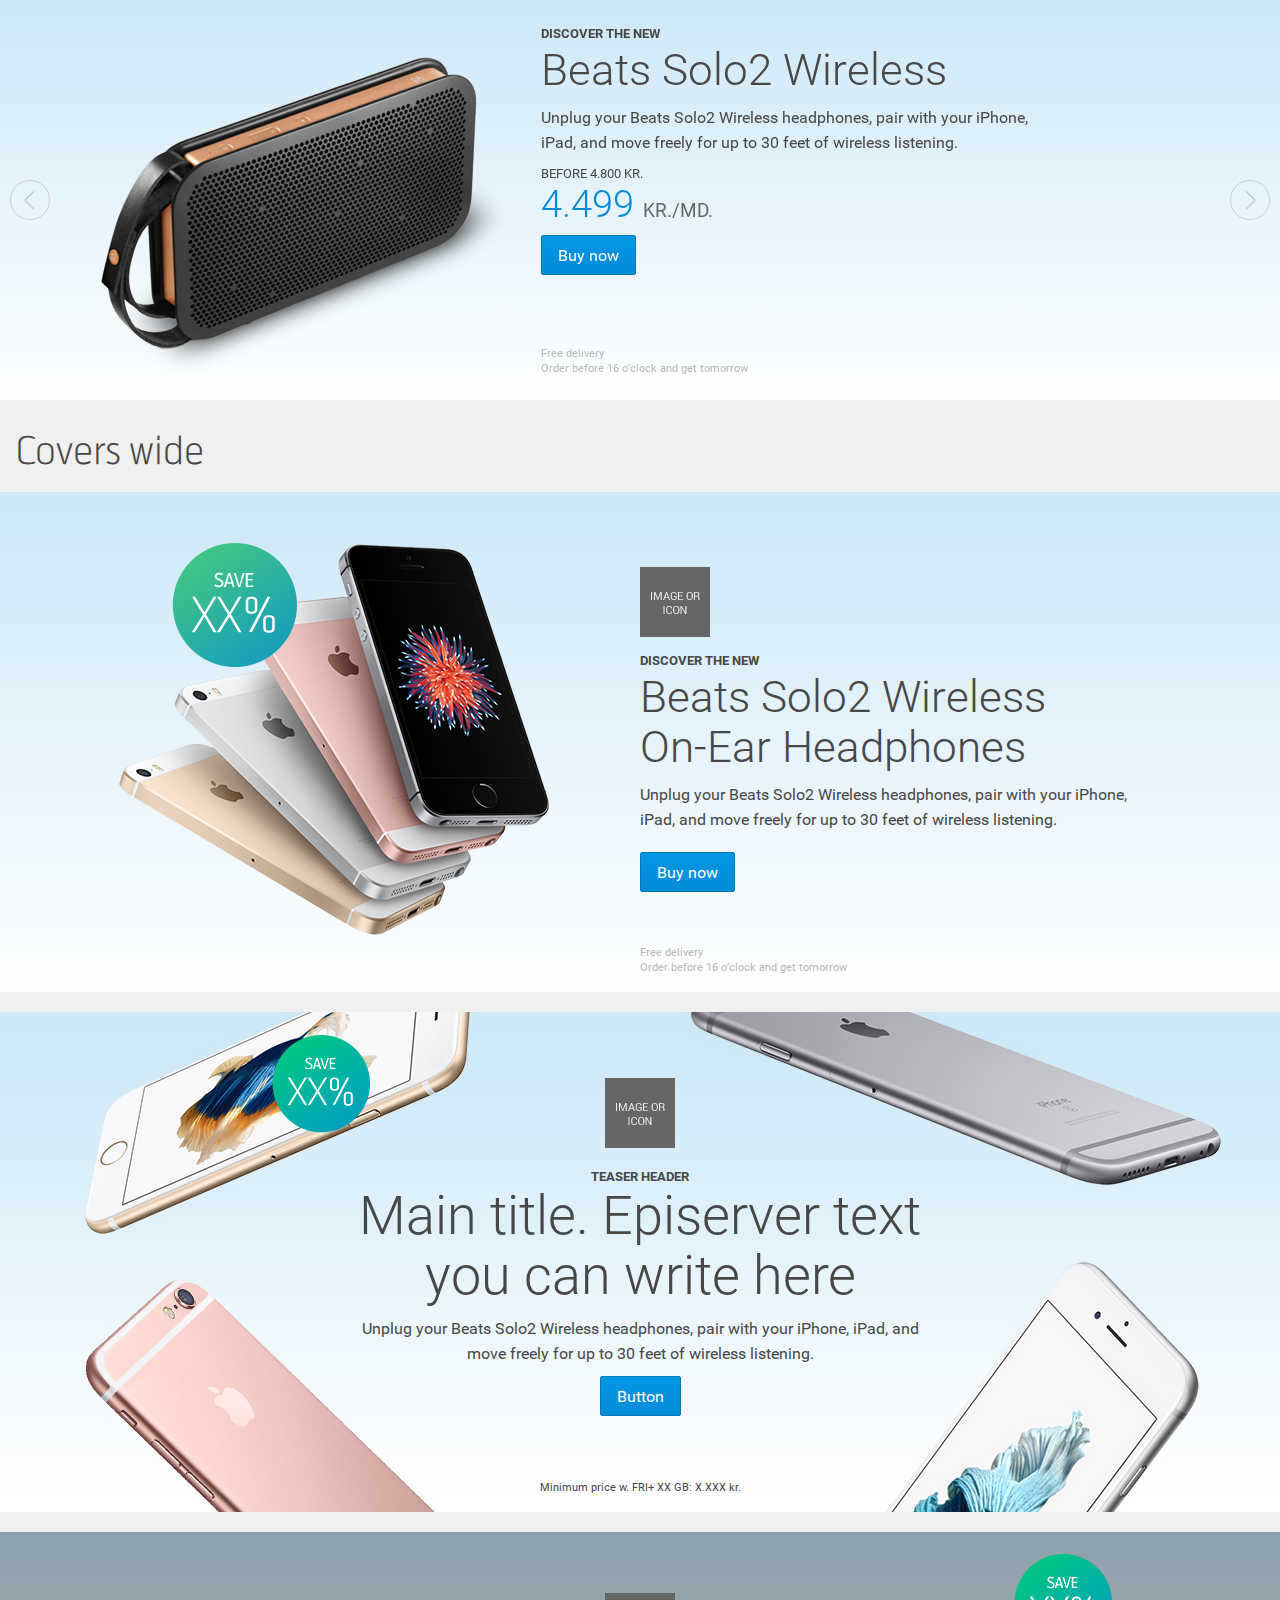
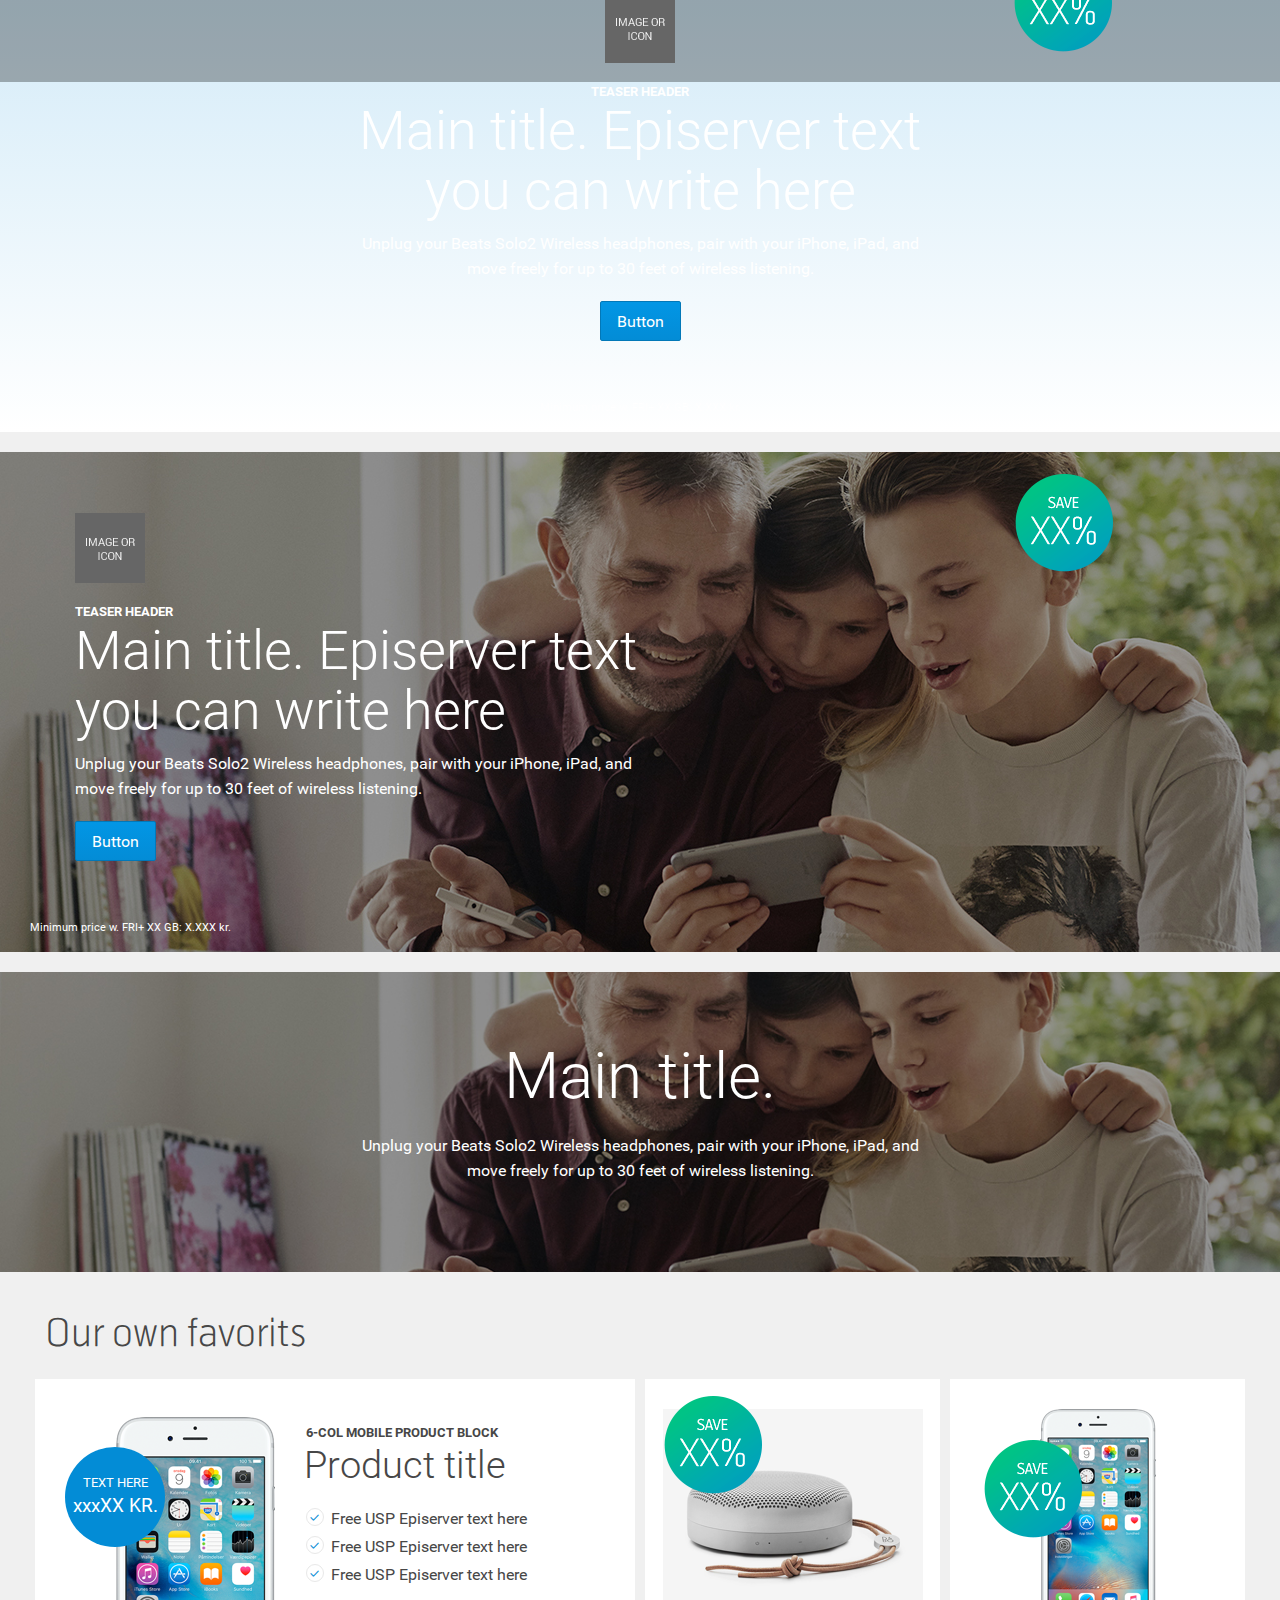
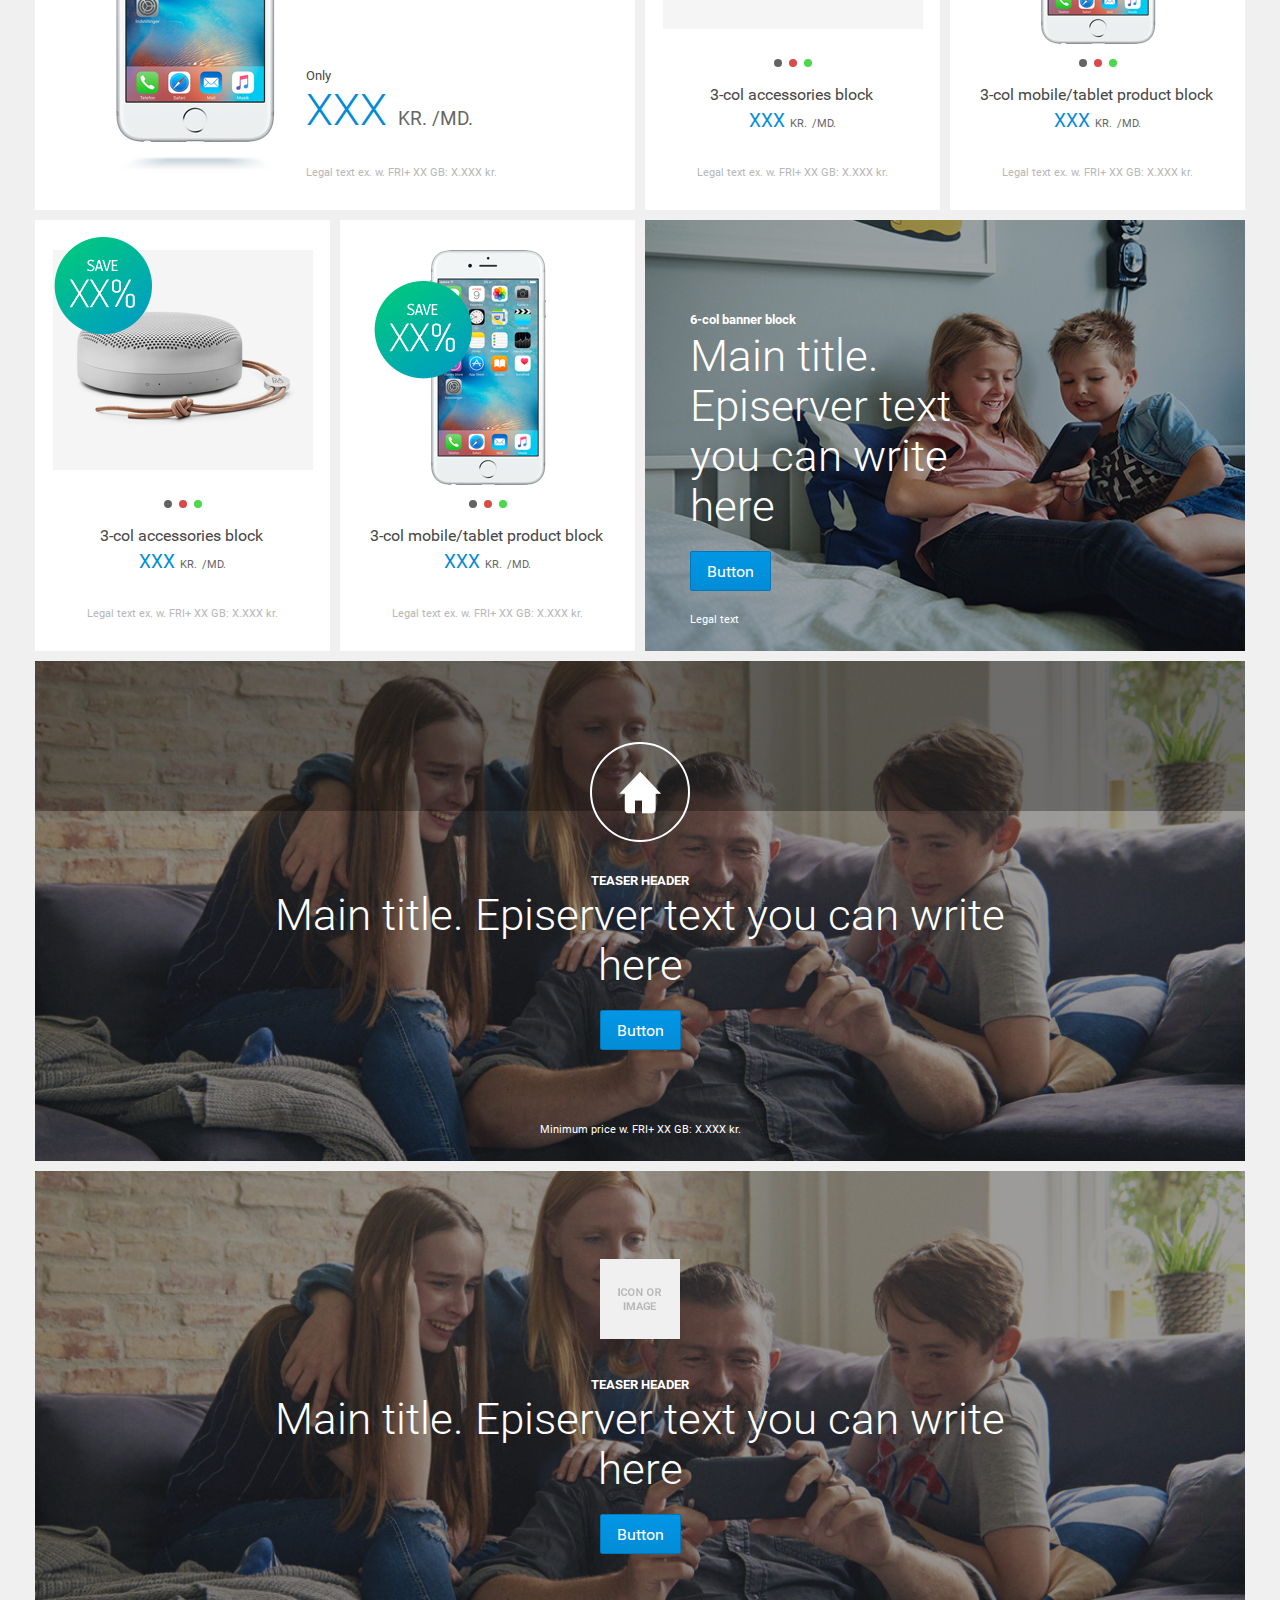
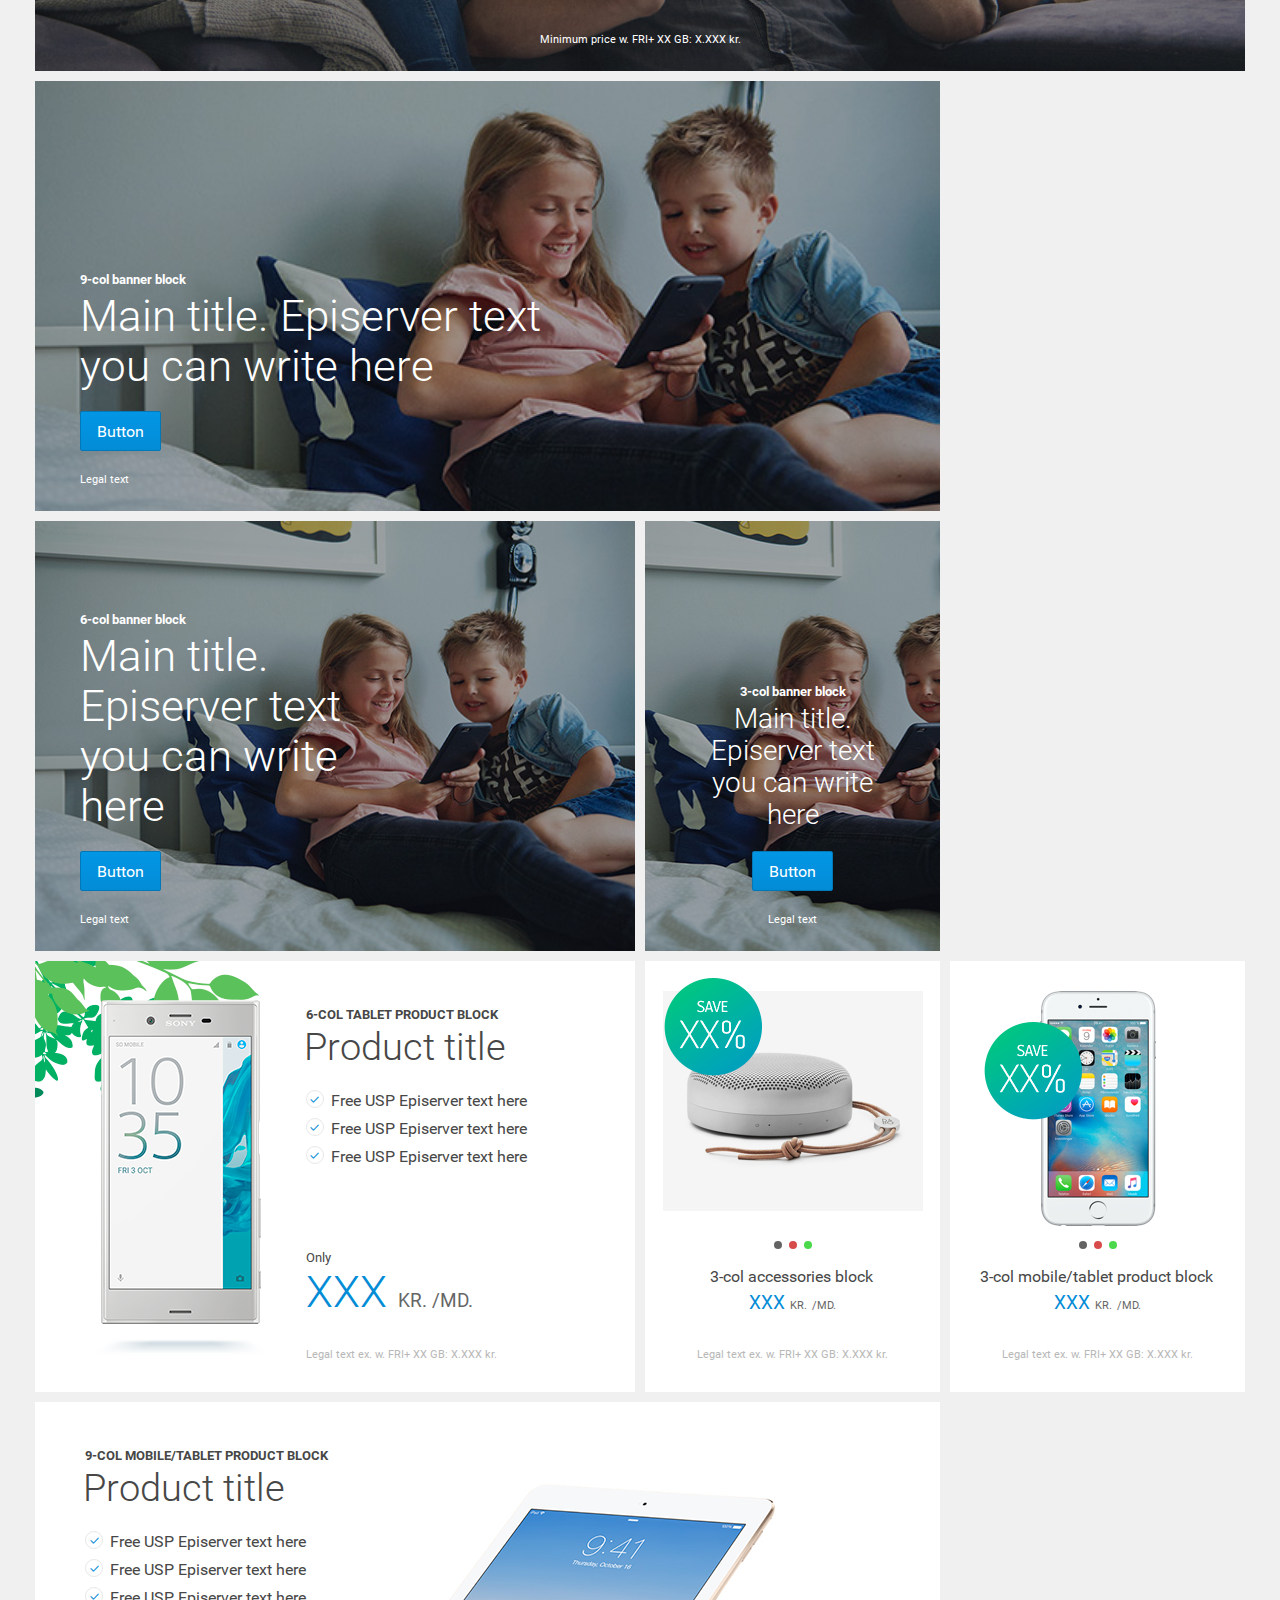
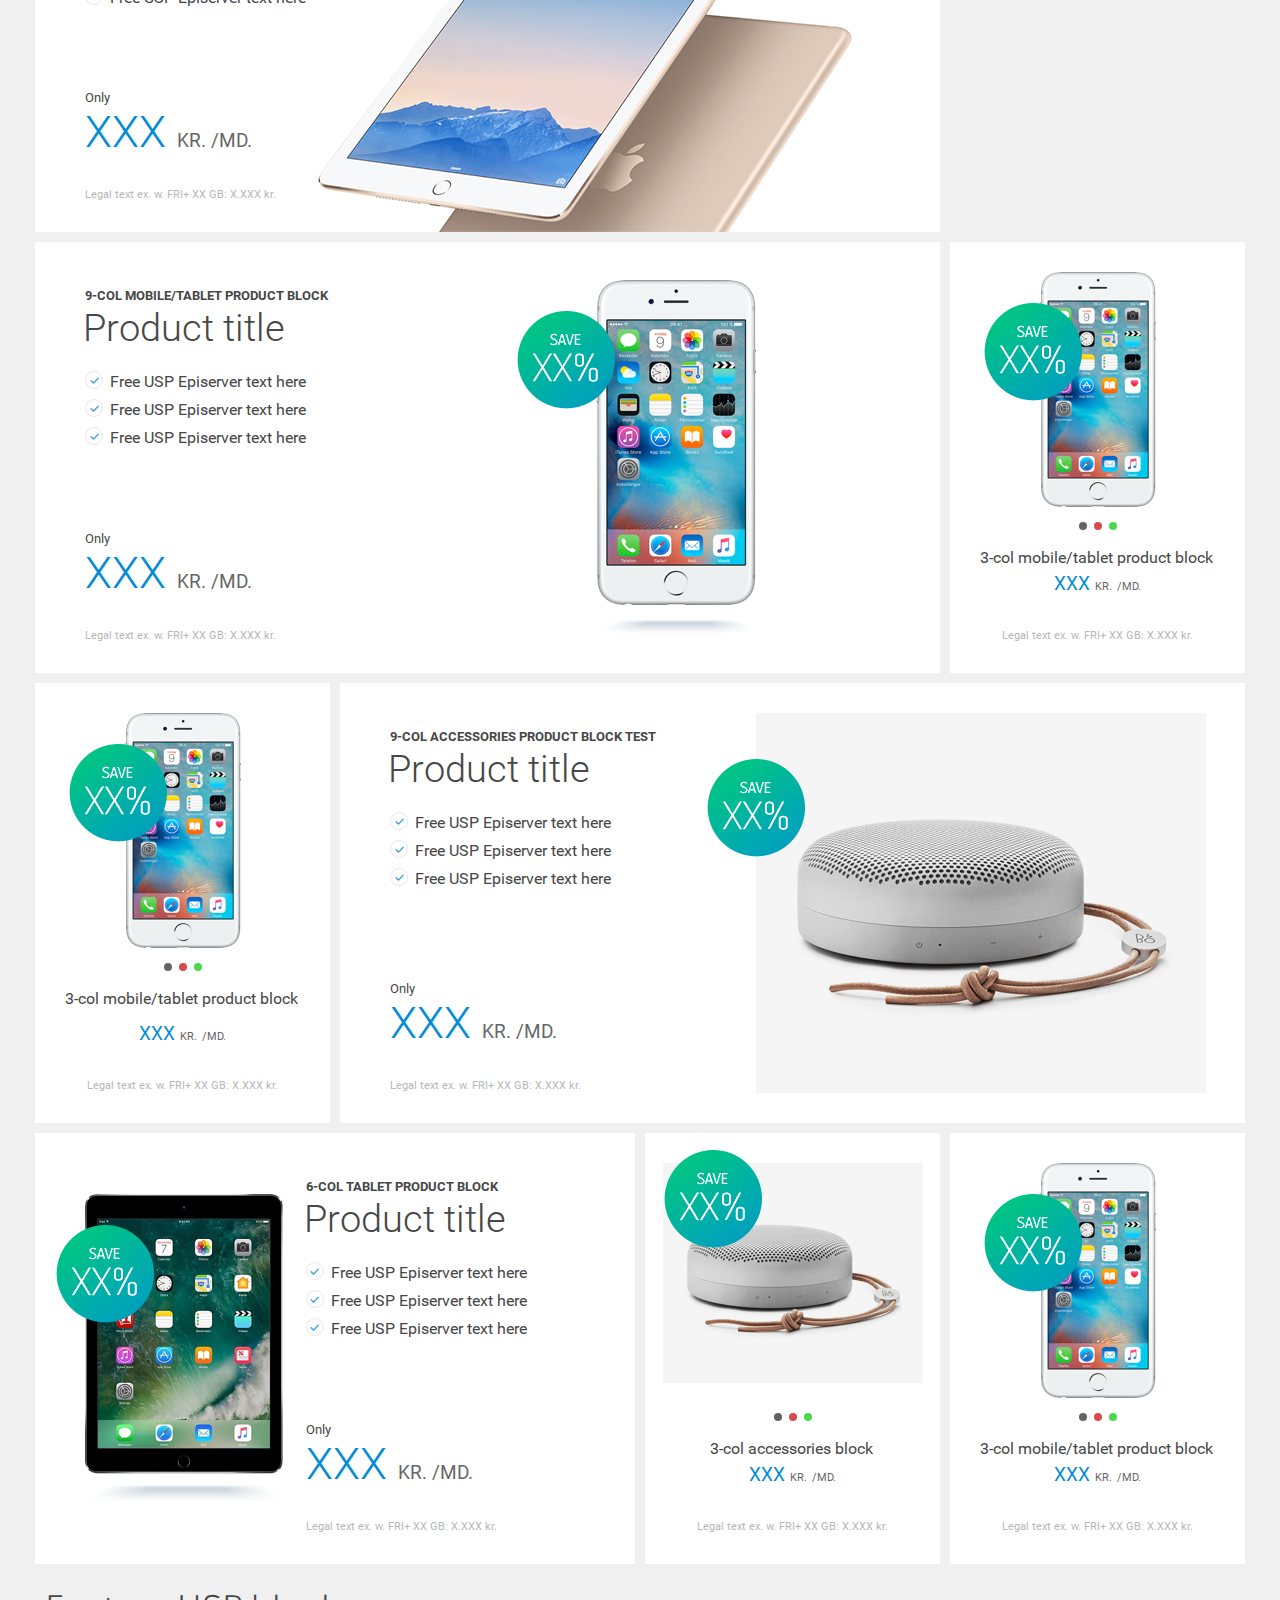
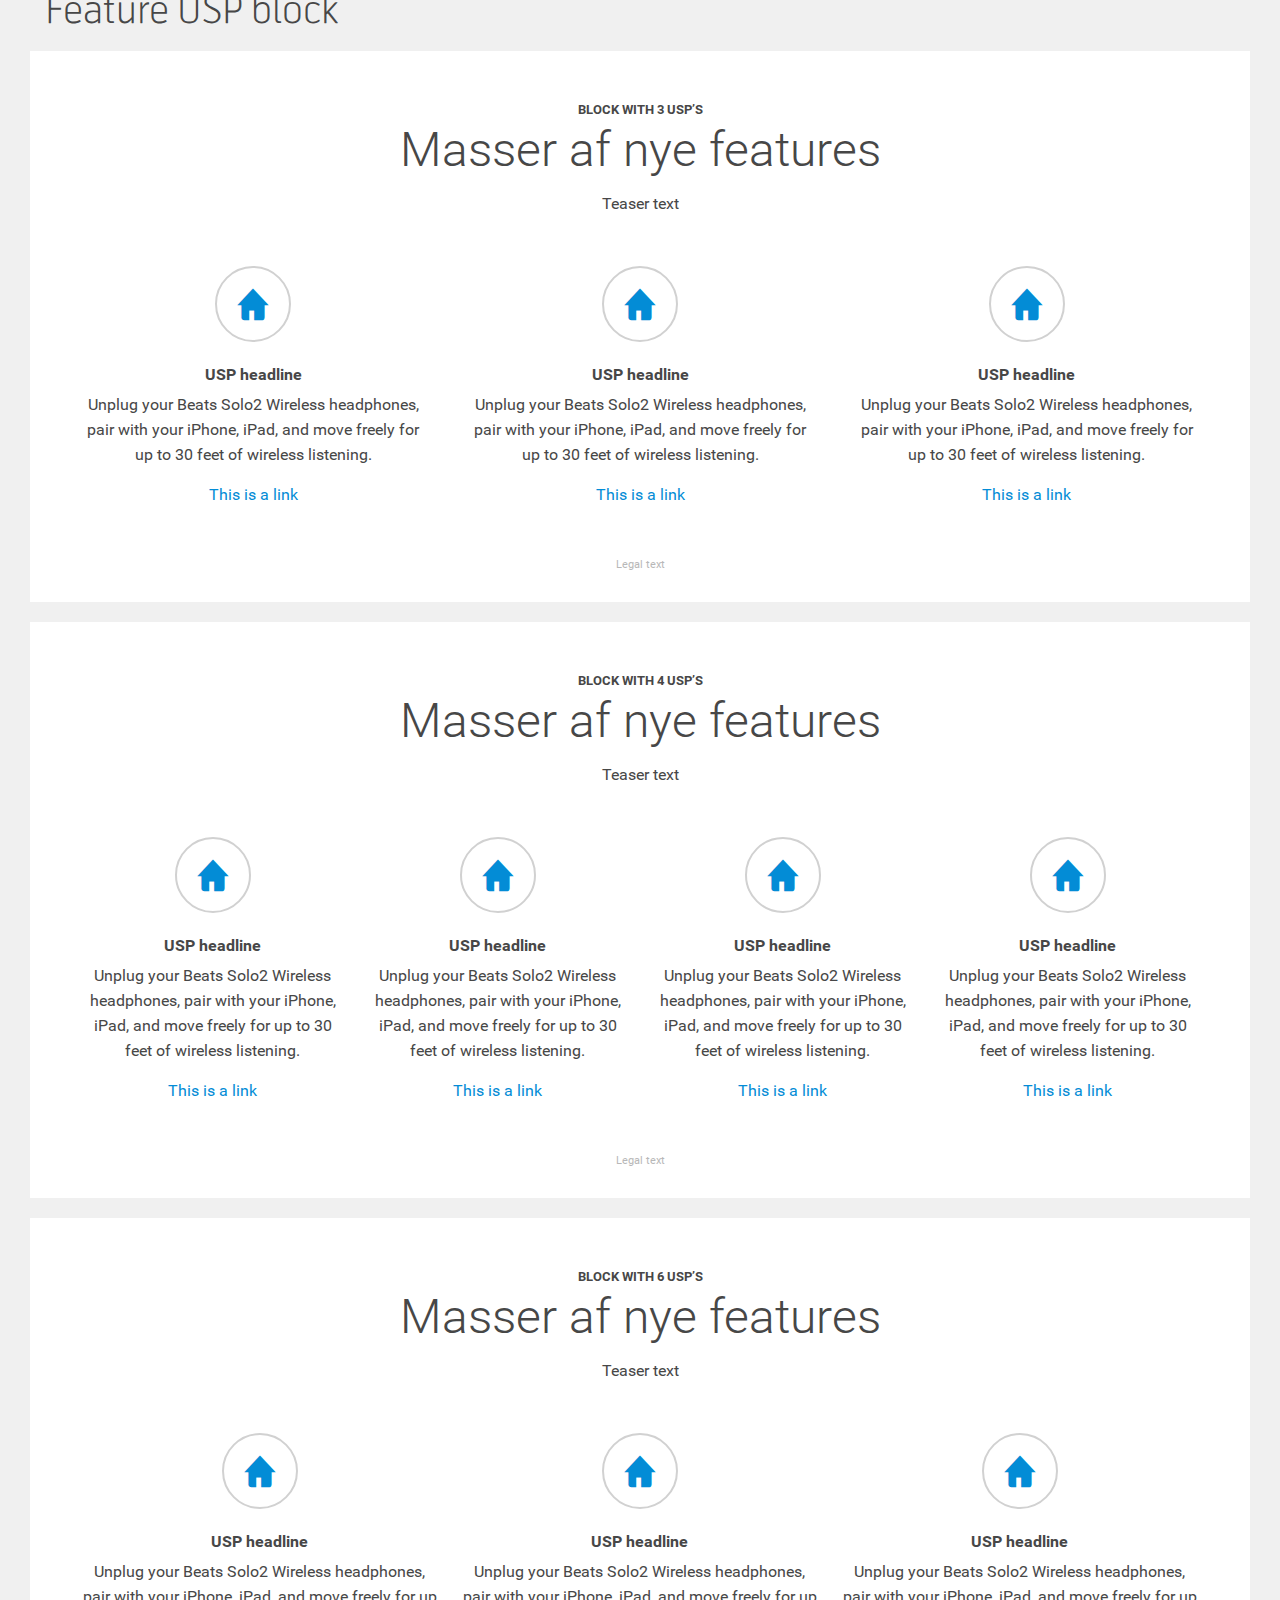
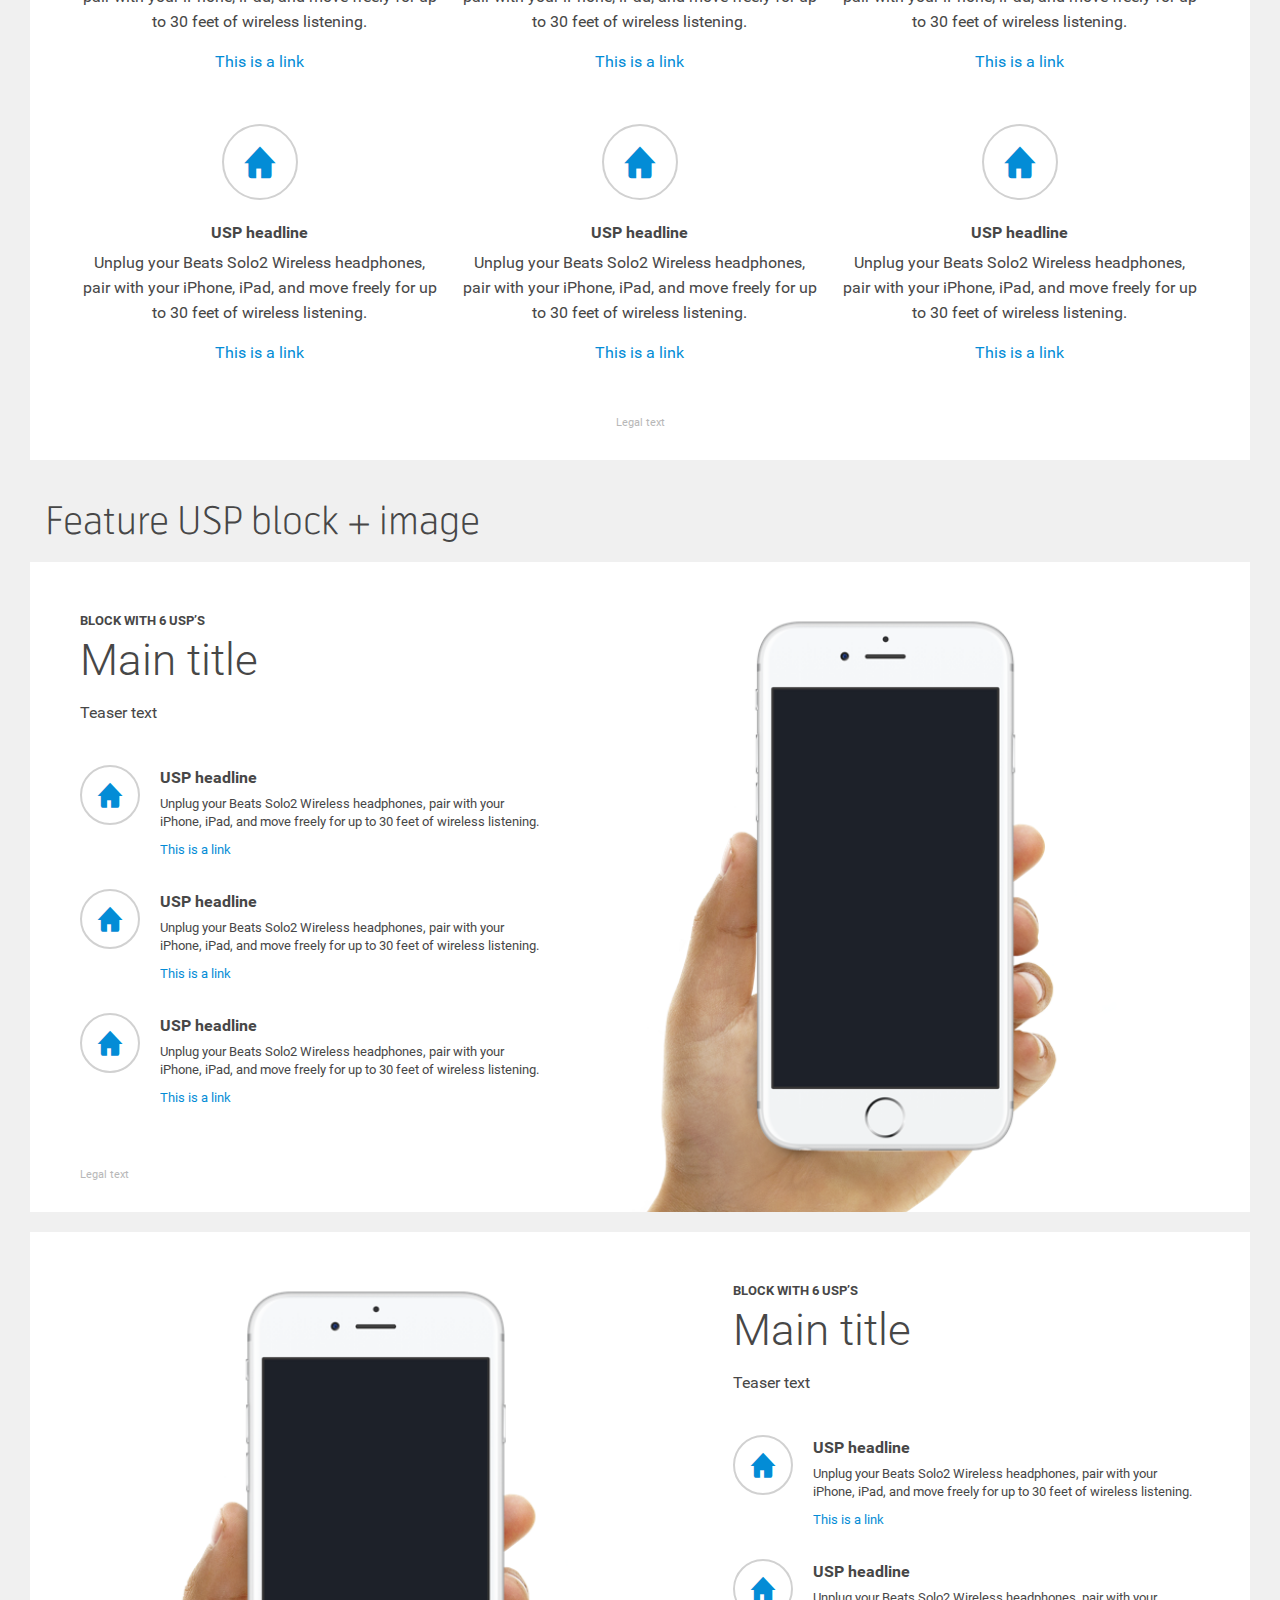
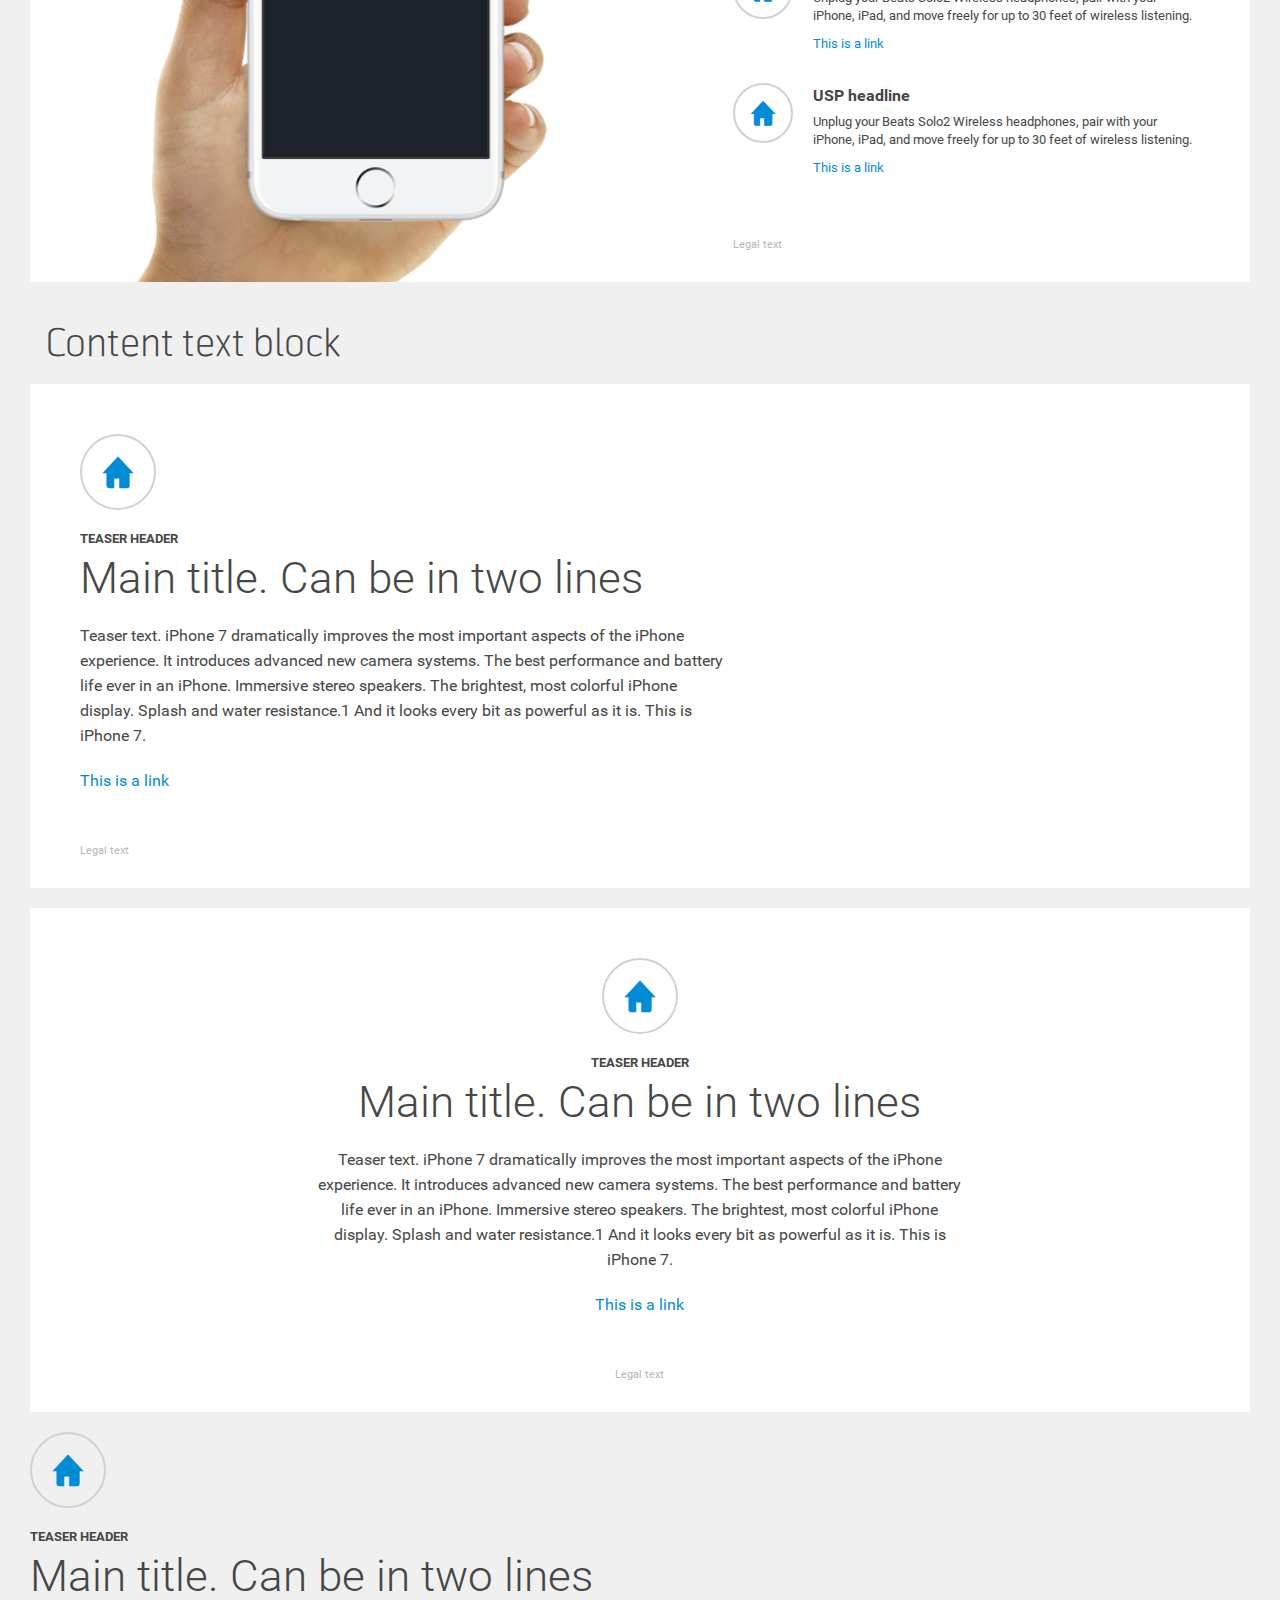
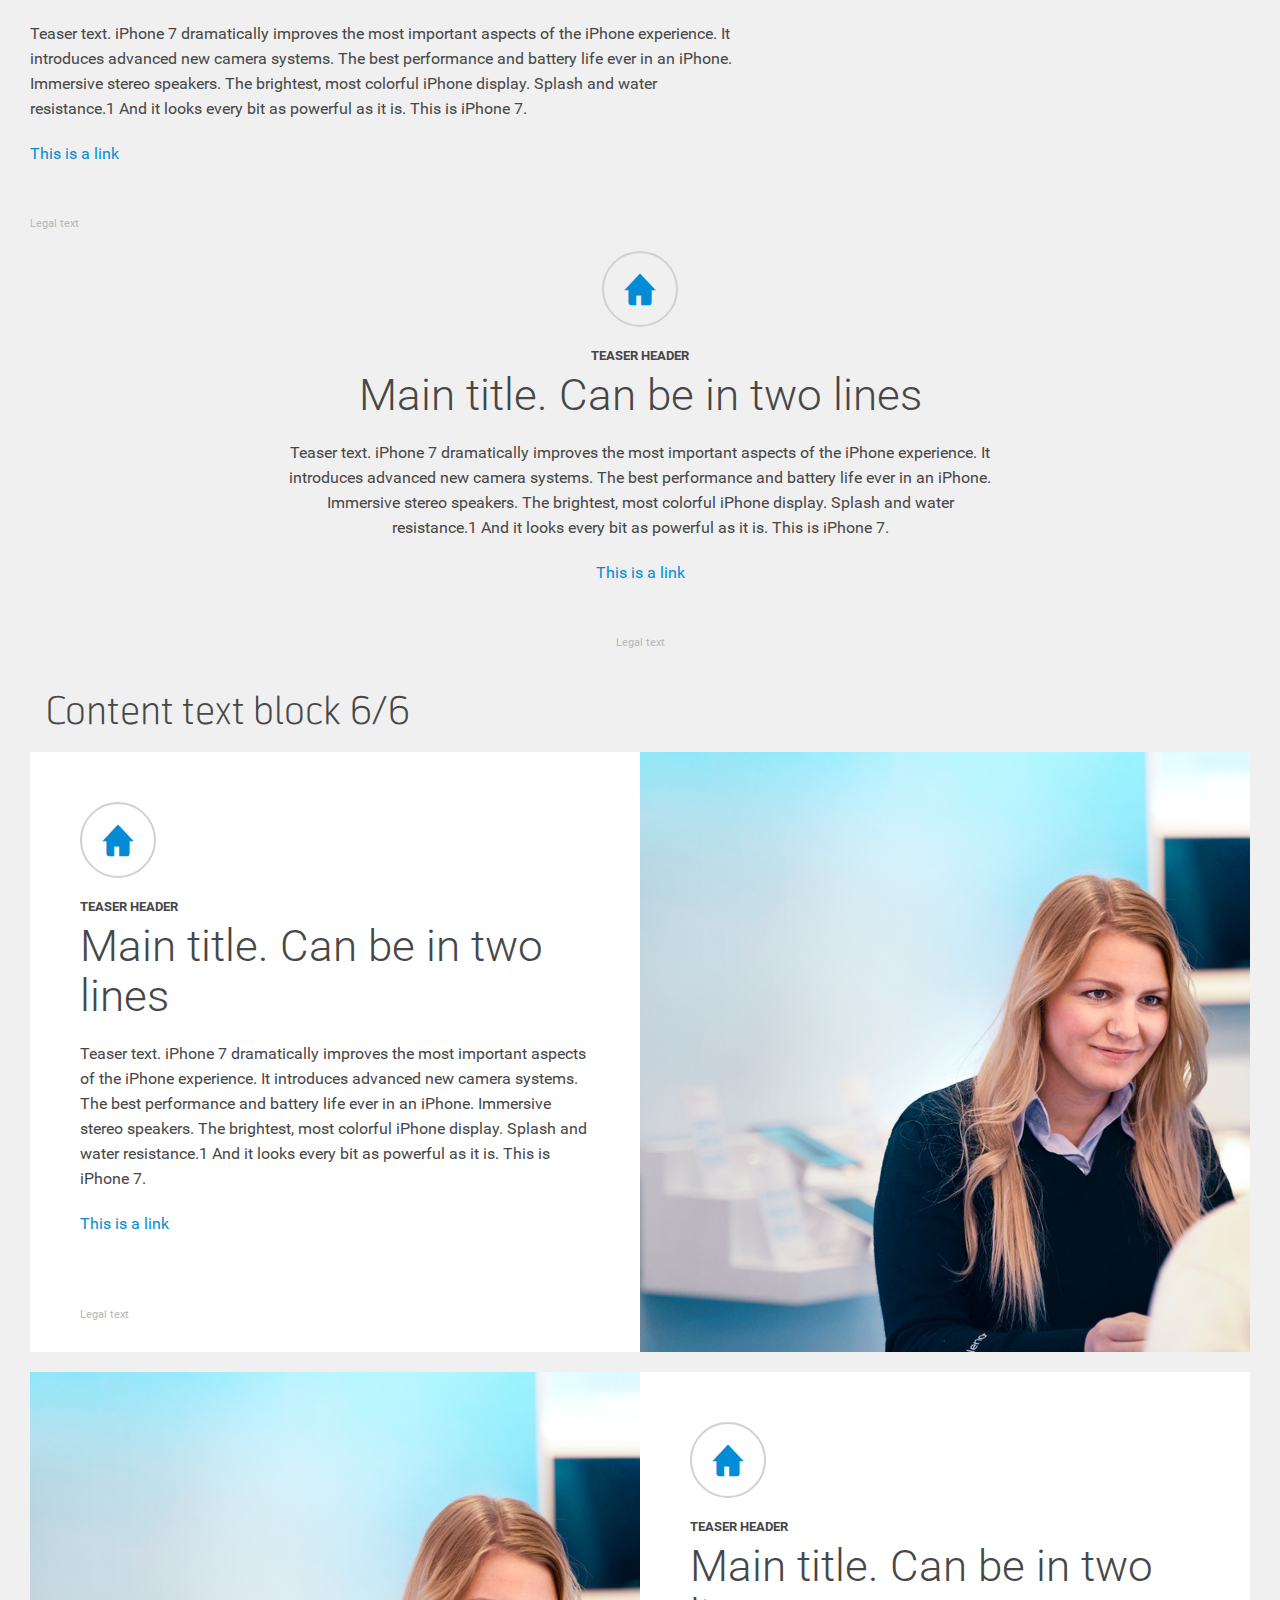
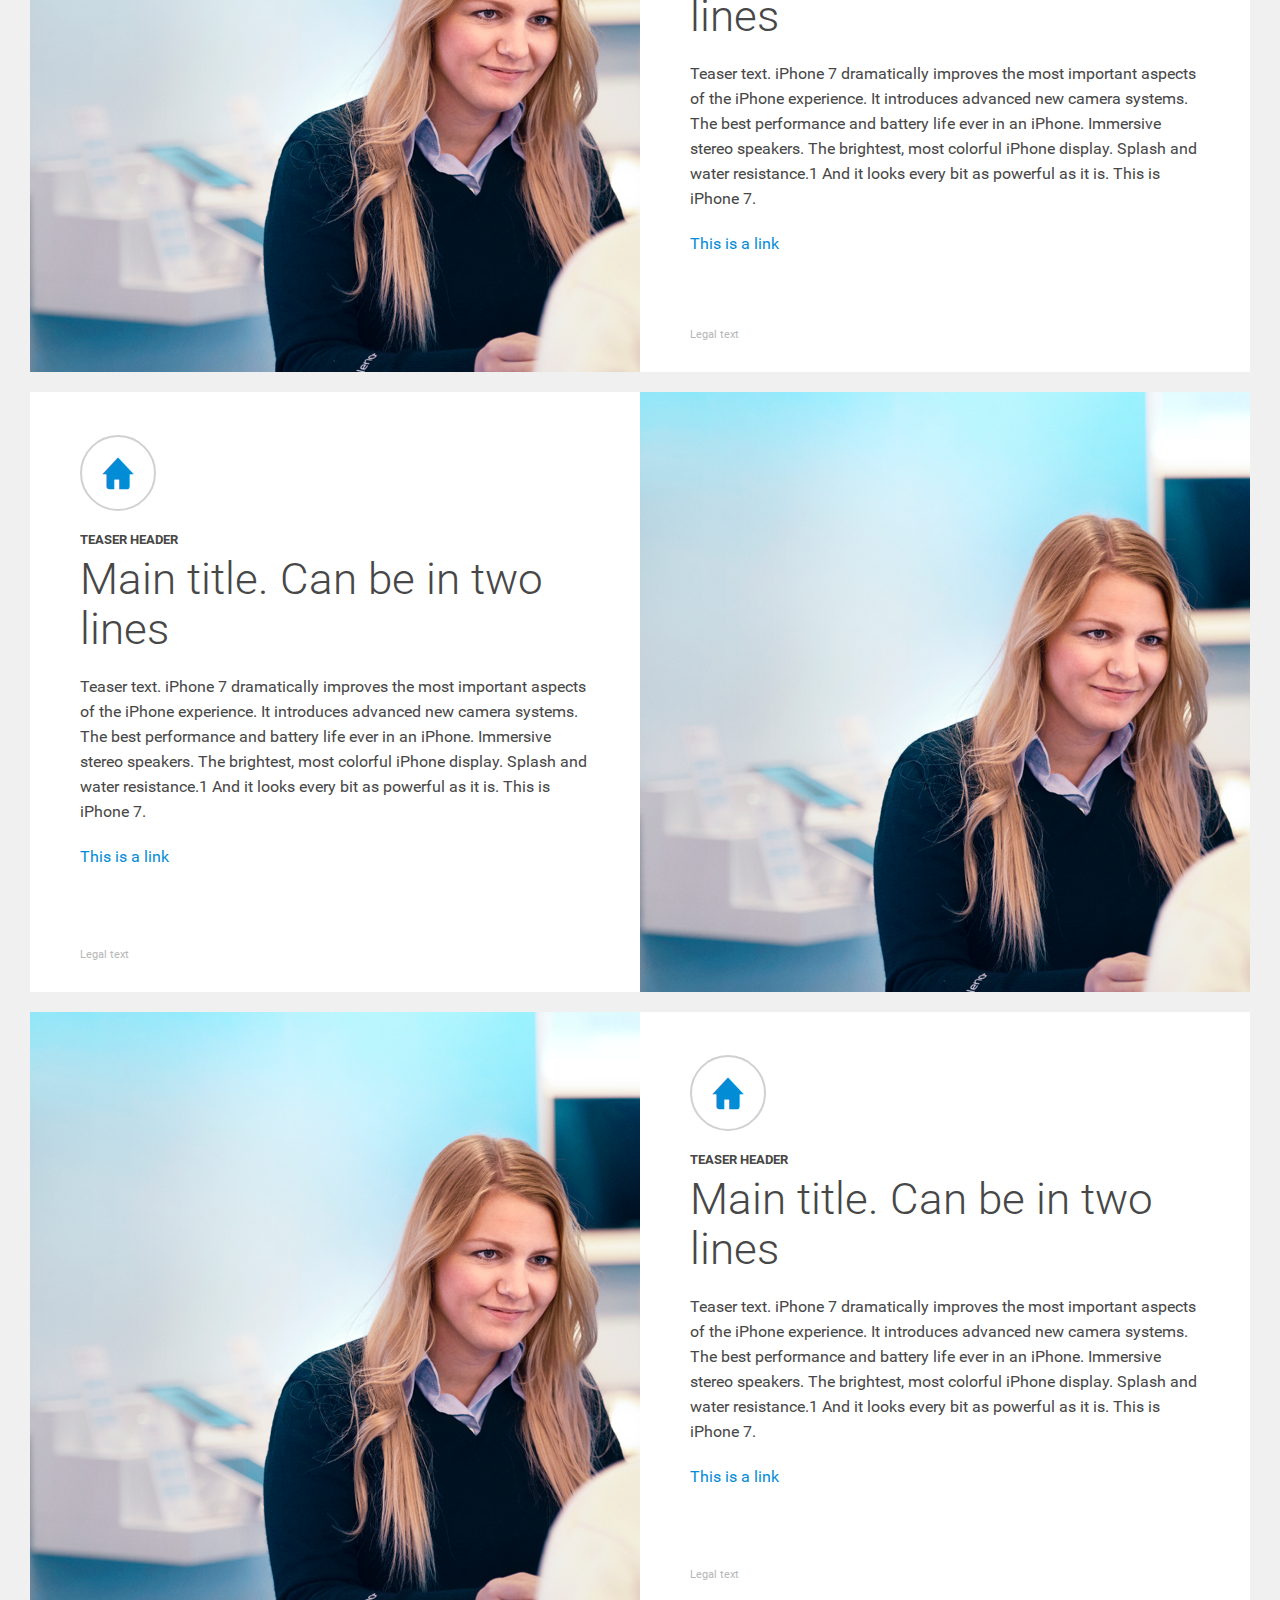
==== commit 2c8c6592: "Revert "Added telenor font to headlines"" ====
--- a/index.html
+++ b/index.html
@@ -33,7 +33,7 @@
 							<div class="col-lg-5 tablet-p-text--center padding-leader tablet-p-padding-leader--none mobile-padding-trailer rel">
 								<div class="terminal-block__description padding-trailer--xxlarge">
 									<strong class="text-size--13">DISCOVER THE NEW</strong>
-									<h2 class="text-size--44 tablet-l-text-size--34 font-telenor tablet-l-font-roboto tablet-p-text-size--44 mobile-text-size--19 text-light trailer--small mobile-trailer--none">Beats Solo2 Wireless</h2>
+									<h2 class="text-size--44 tablet-l-text-size--34  tablet-p-text-size--44 mobile-text-size--19 text-light trailer--small mobile-trailer--none">Beats Solo2 Wireless</h2>
 									<p class="trailer--small text-size--16 tablet-p-hidden">Unplug your Beats Solo2 Wireless headphones, pair with your iPhone, <br/>iPad, and move freely for up to 30 feet of wireless listening.</p>
 									<p class="text-size--13 mobile-hidden">BEFORE 4.800 KR.</p>
 									<p class="trailer--small text-size--38 tablet-p-text-size--38 mobile-text-size--24">
@@ -59,7 +59,7 @@
 							<div class="col-lg-5 tablet-p-text--center padding-leader tablet-p-padding-leader--none mobile-padding-trailer rel">
 								<div class="terminal-block__description padding-trailer--xxlarge">
 									<strong class="text-size--13">DISCOVER THE NEW</strong>
-									<h2 class="text-size--44 tablet-l-text-size--34 font-telenor tablet-l-font-roboto tablet-p-text-size--44 mobile-text-size--19 text-light trailer--small mobile-trailer--none">Beats Solo2 Wireless <br/>On-Ear Headphones</h2>
+									<h2 class="text-size--44 tablet-l-text-size--34  tablet-p-text-size--44 mobile-text-size--19 text-light trailer--small mobile-trailer--none">Beats Solo2 Wireless <br/>On-Ear Headphones</h2>
 									<p class="trailer--small text-size--16 tablet-p-hidden">Unplug your Beats Solo2 Wireless headphones, pair with your iPhone, <br/>iPad, and move freely for up to 30 feet of wireless listening.</p>
 									<p class="text-size--13 mobile-hidden">BEFORE 4.800 KR.</p>
 									<p class="trailer--small text-size--38 tablet-p-text-size--38 mobile-text-size--24">
@@ -85,7 +85,7 @@
 							<div class="col-lg-5 tablet-p-text--center padding-leader tablet-p-padding-leader--none mobile-padding-trailer rel">
 								<div class="terminal-block__description padding-trailer--xxlarge">
 									<strong class="text-size--13">DISCOVER THE NEW</strong>
-									<h2 class="text-size--44 tablet-l-text-size--34  font-telenor tablet-l-font-roboto tablet-p-text-size--44 mobile-text-size--19 text-light trailer--small mobile-trailer--none">Beats Solo2 Wireless <br/>On-Ear Headphones</h2>
+									<h2 class="text-size--44 tablet-l-text-size--34  tablet-p-text-size--44 mobile-text-size--19 text-light trailer--small mobile-trailer--none">Beats Solo2 Wireless <br/>On-Ear Headphones</h2>
 									<p class="trailer--small text-size--16 tablet-p-hidden">Unplug your Beats Solo2 Wireless headphones, pair with your iPhone, <br/>iPad, and move freely for up to 30 feet of wireless listening.</p>
 									<p class="text-size--13 mobile-hidden">BEFORE 4.800 KR.</p>
 									<p class="trailer--small text-size--38 tablet-p-text-size--38 mobile-text-size--24">
@@ -111,7 +111,7 @@
 							<div class="col-lg-5 tablet-p-text--center padding-leader tablet-p-padding-leader--none mobile-padding-trailer rel">
 								<div class="terminal-block__description padding-trailer--xxlarge">
 									<strong class="text-size--13">DISCOVER THE NEW</strong>
-									<h2 class="text-size--44 font-telenor tablet-l-font-roboto tablet-l-text-size--34  tablet-p-text-size--44 mobile-text-size--19 text-light trailer--small mobile-trailer--none">Beats Solo2 Wireless <br/>On-Ear Headphones</h2>
+									<h2 class="text-size--44 tablet-l-text-size--34  tablet-p-text-size--44 mobile-text-size--19 text-light trailer--small mobile-trailer--none">Beats Solo2 Wireless <br/>On-Ear Headphones</h2>
 									<p class="trailer--small text-size--16 tablet-p-hidden">Unplug your Beats Solo2 Wireless headphones, pair with your iPhone, <br/>iPad, and move freely for up to 30 feet of wireless listening.</p>
 									<p class="text-size--13 mobile-hidden">BEFORE 4.800 KR.</p>
 									<p class="trailer--small text-size--38 tablet-p-text-size--38 mobile-text-size--24">
@@ -150,7 +150,7 @@
 							<img src="cover-icon.png" alt="image descr.">
 						</div>
 						<strong class="text-size--13">DISCOVER THE NEW</strong>
-						<h2 class="text-size--44 font-telenor tablet-l-font-roboto tablet-l-text-size--34 tablet-p-text-size--44 mobile-text-size--19 text-light trailer--small">Beats Solo2 Wireless <br/>On-Ear Headphones</h2>
+						<h2 class="text-size--44 tablet-l-text-size--34 tablet-p-text-size--44 mobile-text-size--19 text-light trailer--small">Beats Solo2 Wireless <br/>On-Ear Headphones</h2>
 						<p class="trailer text-size--16 mobile-text-size--13">Unplug your Beats Solo2 Wireless headphones, pair with your iPhone, <br/>iPad, and move freely for up to 30 feet of wireless listening.</p>
 						<button class="button button--action">Buy now</button>
 					</div>
@@ -182,7 +182,7 @@
 						<img src="cover-icon.png" alt="image descr.">
 					</div>
 					<p class="text-size--13 text-caps text-bold leader">TEASER HEADER</p>
-					<h2 class="text-size--54 font-telenor tablet-l-font-roboto tablet-l-text-size--44 mobile-text-size--24 text-light trailer--small mobile-trailer--small">Main title. Episerver text you can write here</h2>
+					<h2 class="text-size--54 tablet-l-text-size--44 mobile-text-size--24 text-light trailer--small mobile-trailer--small">Main title. Episerver text you can write here</h2>
 					<p class="text-size--16 mobile-text-size--13 trailer--small tablet-p-trailer">Unplug your Beats Solo2 Wireless headphones, pair with your iPhone, iPad, and move freely for up to 30 feet of wireless listening. </p>
 					<button class="button button--action trailer--large">Button</button>
 				</div>
@@ -209,7 +209,7 @@
 						<img src="cover-icon.png" alt="image descr.">
 					</div>
 					<p class="text-size--13 text-caps text-bold leader">TEASER HEADER</p>
-					<h2 class="text-size--54 font-telenor tablet-l-font-roboto tablet-l-text-size--44 mobile-text-size--24 text-light trailer--small mobile-trailer--small">Main title. Episerver text you can write here</h2>
+					<h2 class="text-size--54 tablet-l-text-size--44 mobile-text-size--24 text-light trailer--small mobile-trailer--small">Main title. Episerver text you can write here</h2>
 					<p class="text-size--16 mobile-text-size--13 trailer">Unplug your Beats Solo2 Wireless headphones, pair with your iPhone, iPad, and move freely for up to 30 feet of wireless listening. </p>
 					<button class="button button--action trailer--large">Button</button>
 				</div>
@@ -233,7 +233,7 @@
 						<img src="cover-icon.png" alt="image descr.">
 					</div>
 					<p class="text-size--13 text-caps text-bold leader">TEASER HEADER</p>
-					<h2 class="text-size--54 font-telenor tablet-l-font-roboto tablet-l-text-size--44 mobile-text-size--24 text-light trailer--small mobile-trailer--small">Main title. Episerver text you can write here</h2>
+					<h2 class="text-size--54 tablet-l-text-size--44 mobile-text-size--24 text-light trailer--small mobile-trailer--small">Main title. Episerver text you can write here</h2>
 					<p class="text-size--16 mobile-text-size--13 trailer">Unplug your Beats Solo2 Wireless headphones, pair with your iPhone, iPad, and move freely for up to 30 feet of wireless listening. </p>
 					<button class="button button--action trailer--large">Button</button>
 				</div>
@@ -246,7 +246,7 @@
 		<div class="container">
 			<div class="cover-holder grid-row--gutter-none grid-row-xs--middle grid-row-xs--center padding-whole--large mobile-padding-toleft mobile-padding-toright">
 				<div class="col-hg-6 col-lg-8 col-md-10 banner-content">
-					<h2 class="text-size--64 font-telenor tablet-l-font-roboto tablet-l-text-size--58 mobile-text-size--34 text-light trailer mobile-trailer--small">Main title.</h2>
+					<h2 class="text-size--64 tablet-l-text-size--58 mobile-text-size--34 text-light trailer mobile-trailer--small">Main title.</h2>
 					<p class="text-size--16 mobile-hidden trailer">Unplug your Beats Solo2 Wireless headphones, pair with your iPhone, iPad, and move freely for up to 30 feet of wireless listening. </p>
 				</div>
 			</div>
@@ -254,7 +254,7 @@
 	</div>
 	
 	<div class="container padding-leader padding-trailer">
-		<h1 class="text-size--38 font-telenor tablet-l-font-roboto tablet-l-text-size--34 text-light">Our own favorits</h1>
+		<h1 class="text-size--38 tablet-l-text-size--34 text-light">Our own favorits</h1>
 	</div>
 	<div class="container">
 		<div class="container--wide">
@@ -287,7 +287,7 @@
 									</ul>
 								</div>	
 								<span class="text-size--13 text-bold  tablet-l-hidden text-caps">6-col Mobile product block</span>
-								<h2 class="text-size--38 font-telenor tablet-l-font-roboto tablet-l-text-size--16 trailer tablet-l-trailer--none text-light tablet-l-text-regular">Product title</h2>
+								<h2 class="text-size--38 tablet-l-text-size--16 trailer tablet-l-trailer--none text-light tablet-l-text-regular">Product title</h2>
 								<ul class="list list--check list--check__circle list--blue tablet-l-hidden text-size--16">
 									<li>Free USP Episerver text here</li>
 									<li>Free USP Episerver text here</li>
@@ -460,7 +460,7 @@
 					<a href="#" class="terminal-block terminal-block--banner grid-row--gutter-none grid-row-xs--bottom padding-whole--xxlarge padding-trailer--large mobile-padding-toleft mobile-padding-toright" style="background-image: url(banner-01.jpg);">
 						<div class="col-xs col-hg-7">
 							<strong class="text-size--13">6-col banner block</strong>
-							<h2 class="text-size--44 font-telenor tablet-l-font-roboto tablet-p-text-size--38 mobile-text-size--28 text-light trailer text-light">Main title. Episerver text you can write here</h2>
+							<h2 class="text-size--44 tablet-p-text-size--38 mobile-text-size--28 text-light trailer text-light">Main title. Episerver text you can write here</h2>
 							<span class="button button--action trailer--large">Button</span>
 						</div>
 						<p class="text-size--11 color-white banner-legal">Legal text</p>
@@ -478,7 +478,7 @@
 								<span class="icon icon-home-broadband circle-outline text-size--50 inline-block border-width-2"></span>
 							</div>
 							<p class="text-size--13 text-caps text-bold leader">TEASER HEADER</p>
-							<h2 class="text-size--44 font-telenor tablet-l-font-roboto tablet-p-text-size--38 mobile-text-size--28 text-light trailer mobile-trailer--small">Main title. Episerver text you can write here</h2>
+							<h2 class="text-size--44 tablet-p-text-size--38 mobile-text-size--28 text-light trailer mobile-trailer--small">Main title. Episerver text you can write here</h2>
 							<span class="button button--action trailer--large">Button</span>
 						</div>
 						<p class="text-size--11 color-white banner-legal">Minimum price w. FRI+ XX GB: X.XXX <span class="price-currency">kr.</span></p>
@@ -491,7 +491,7 @@
 								<img src="banner-icon.png" alt="image descr." />
 							</div>
 							<p class="text-size--13 text-caps text-bold leader">TEASER HEADER</p>
-							<h2 class="text-size--44 font-telenor tablet-l-font-roboto tablet-p-text-size--38 mobile-text-size--28 text-light trailer mobile-trailer--small">Main title. Episerver text you can write here</h2>
+							<h2 class="text-size--44 tablet-p-text-size--38 mobile-text-size--28 text-light trailer mobile-trailer--small">Main title. Episerver text you can write here</h2>
 							<span class="button button--action trailer--large">Button</span>
 						</div>
 						<p class="text-size--11 color-white banner-legal">Minimum price w. FRI+ XX GB: X.XXX <span class="price-currency">kr.</span></p>
@@ -501,7 +501,7 @@
 					<a href="#" class="terminal-block terminal-block--banner grid-row--gutter-none grid-row-xs--bottom padding-whole--xxlarge padding-trailer--large mobile-padding-toleft mobile-padding-toright" style="background-image: url(banner-01.jpg);">
 						<div class="col-xs col-hg-7">
 							<strong class="text-size--13">9-col banner block</strong>
-							<h2 class="text-size--44 font-telenor tablet-l-font-roboto tablet-p-text-size--38 mobile-text-size--28 text-light trailer text-light">Main title. Episerver text you can write here</h2>
+							<h2 class="text-size--44 tablet-p-text-size--38 mobile-text-size--28 text-light trailer text-light">Main title. Episerver text you can write here</h2>
 							<span class="button button--action trailer--large">Button</span>
 						</div>
 						<p class="text-size--11 color-white banner-legal">Legal text</p>
@@ -521,7 +521,7 @@
 					<a href="#" class="col-xs terminal-block terminal-block--banner grid-row--gutter-none grid-row-xs--bottom padding-whole--xxlarge padding-trailer--large mobile-padding-toleft mobile-padding-toright" style="background-image: url(banner-01.jpg);">
 						<div class="col-xs">
 							<strong class="text-size--13">3-col banner block</strong>
-							<h2 class="text-size--28 font-telenor tablet-l-font-roboto tablet-l-text-size--44 tablet-p-text-size--38 mobile-text-size--28 text-light trailer text-light">Main title. Episerver text you can write here</h2>
+							<h2 class="text-size--28 tablet-l-text-size--44 tablet-p-text-size--38 mobile-text-size--28 text-light trailer text-light">Main title. Episerver text you can write here</h2>
 							<span class="button button--action trailer--large">Button</span>
 						</div>
 						<p class="text-size--11 color-white banner-legal">Legal text</p>
@@ -530,7 +530,7 @@
 				<div class="col-hg-6 col-md-6 flex padding-whole--xsmall mobile-padding-toleft--med mobile-padding-toright--med">
 					<a href="#" class="terminal-block terminal-block--accessories terminal-block--accessories-tablet-medium grid-row--gutter-none">
 						<div class="background desktop-visible" style="background: url(6-col-background-test-image.png) no-repeat;"></div>
-						<div class="col-hg-5 col-xs-auto tablet-l-text--center col-hg--middle">
+						<div class="col-hg-5 col-xs-auto text--center col-hg--middle">
 							<div class="terminal-block__image-holder desktop-hidden tablet-l-display--inline-block">
 								<img src="tablet-test-img.png" alt="">
 								<div class="splash splash--image">
@@ -554,7 +554,7 @@
 									</ul>
 								</div>
 								<span class="text-size--13 text-bold  tablet-l-hidden text-caps">6-col Tablet product block</span>
-								<h2 class="text-size--38 font-telenor tablet-l-font-roboto tablet-l-text-size--16 trailer tablet-l-trailer--none text-light tablet-l-text-regular">Product title</h2>
+								<h2 class="text-size--38 tablet-l-text-size--16 trailer tablet-l-trailer--none text-light tablet-l-text-regular">Product title</h2>
 								<ul class="list list--check list--check__circle list--blue tablet-l-hidden text-size--16">
 									<li>Free USP Episerver text here</li>
 									<li>Free USP Episerver text here</li>
@@ -665,7 +665,7 @@
 									</ul>
 								</div>	
 								<span class="text-size--13 text-bold  tablet-l-hidden text-caps">9-col mobile/tablet product block</span>
-								<h2 class="text-size--38 font-telenor tablet-l-font-roboto tablet-l-text-size--16 trailer tablet-l-trailer--none text-light tablet-l-text-regular">Product title</h2>
+								<h2 class="text-size--38 tablet-l-text-size--16 trailer tablet-l-trailer--none text-light tablet-l-text-regular">Product title</h2>
 								<ul class="list list--check list--check__circle list--blue tablet-l-hidden text-size--16">
 									<li>Free USP Episerver text here</li>
 									<li>Free USP Episerver text here</li>
@@ -709,7 +709,7 @@
 									</ul>
 								</div>	
 								<span class="text-size--13 text-bold  tablet-l-hidden text-caps">9-col mobile/tablet product block</span>
-								<h2 class="text-size--38 font-telenor tablet-l-font-roboto tablet-l-text-size--16 trailer tablet-l-trailer--none text-light tablet-l-text-regular">Product title</h2>
+								<h2 class="text-size--38 tablet-l-text-size--16 trailer tablet-l-trailer--none text-light tablet-l-text-regular">Product title</h2>
 								<ul class="list list--check list--check__circle list--blue tablet-l-hidden text-size--16">
 									<li>Free USP Episerver text here</li>
 									<li>Free USP Episerver text here</li>
@@ -827,7 +827,7 @@
 									</ul>
 								</div>
 								<span class="text-size--13 text-bold  tablet-l-hidden text-caps">9-col accessories product block test</span>
-								<h2 class="text-size--38 font-telenor tablet-l-font-roboto tablet-l-text-size--16 trailer tablet-l-trailer--none text-light tablet-l-text-regular">Product title</h2>
+								<h2 class="text-size--38 tablet-l-text-size--16 trailer tablet-l-trailer--none text-light tablet-l-text-regular">Product title</h2>
 								<ul class="list list--check list--check__circle list--blue tablet-l-hidden text-size--16">
 									<li>Free USP Episerver text here</li>
 									<li>Free USP Episerver text here</li>
@@ -855,7 +855,7 @@
 				</div>
 				<div class="col-hg-6 col-md-6 flex padding-whole--xsmall mobile-padding-toleft--med mobile-padding-toright--med">
 					<a href="#" class="terminal-block terminal-block--accessories terminal-block--accessories-tablet-medium grid-row--gutter-none">
-						<div class="col-hg-5 col-xs-auto col-hg--middle tablet-l-text--center">
+						<div class="col-hg-5 col-xs-auto col-hg--middle">
 							<div class="terminal-block__image-holder">
 								<img src="tablet-test-img.png" alt="">
 								<div class="splash splash--image">
@@ -879,7 +879,7 @@
 									</ul>
 								</div>
 								<span class="text-size--13 text-bold  tablet-l-hidden text-caps">6-col Tablet product block</span>
-								<h2 class="text-size--38 font-telenor tablet-l-font-roboto tablet-l-text-size--16 trailer tablet-l-trailer--none text-light tablet-l-text-regular">Product title</h2>
+								<h2 class="text-size--38 tablet-l-text-size--16 trailer tablet-l-trailer--none text-light tablet-l-text-regular">Product title</h2>
 								<ul class="list list--check list--check__circle list--blue tablet-l-hidden text-size--16">
 									<li>Free USP Episerver text here</li>
 									<li>Free USP Episerver text here</li>
@@ -983,7 +983,7 @@
 			<div class="usp-block text--center trailer padding-whole--section padding-trailer--large">
 				<div class="trailer--section mobile-trailer--xlarge">
 					<p class="text-caps text-size--13 trailer--xsmall text-bold">Block with 3 USP’s</p>
-					<h2 class="text-light text-size--48 font-telenor tablet-l-font-roboto mobile-text-size--28 trailer--med mobile-trailer--small">Masser af nye features</h2>
+					<h2 class="text-light text-size--48 mobile-text-size--28 trailer--med mobile-trailer--small">Masser af nye features</h2>
 					<div>
 						<p>Teaser text</p>
 					</div>
@@ -1020,7 +1020,7 @@
 			<div class="usp-block text--center trailer padding-whole--section padding-trailer--large">
 				<div class="trailer--section mobile-trailer--xlarge">
 					<p class="text-caps text-size--13 trailer--xsmall text-bold">Block with 4 USP’s</p>
-					<h2 class="text-light text-size--48 font-telenor tablet-l-font-roboto mobile-text-size--28 trailer--med mobile-trailer--small">Masser af nye features</h2>
+					<h2 class="text-light text-size--48 mobile-text-size--28 trailer--med mobile-trailer--small">Masser af nye features</h2>
 					<div>
 						<p>Teaser text</p>
 					</div>
@@ -1065,7 +1065,7 @@
 			<div class="usp-block text--center trailer padding-whole--section padding-trailer--large">
 				<div class="trailer--section mobile-trailer--xlarge">
 					<p class="text-caps text-size--13 trailer--xsmall text-bold">Block with 6 USP’s</p>
-					<h2 class="text-light text-size--48 font-telenor tablet-l-font-roboto mobile-text-size--28 trailer--med mobile-trailer--small">Masser af nye features</h2>
+					<h2 class="text-light text-size--48 mobile-text-size--28 trailer--med mobile-trailer--small">Masser af nye features</h2>
 					<div>
 						<p>Teaser text</p>
 					</div>
@@ -1135,7 +1135,7 @@
 				</div>
 				<div class="col-lg-5 usp-block__content tablet-p-text--center tablet-p-padding-whole--section tablet-p-padding-leader--large tablet-p-padding-trailer--large mobile-padding-toleft mobile-padding-toright">
 					<p class="text-caps text-size--13 mobile-text-size--11 trailer--xsmall text-bold">Block with 6 USP’s</p>
-					<h2 class="text-light text-size--44 font-telenor tablet-l-font-roboto mobile-text-size--28 trailer--med tablet-p-trailer mobile-trailer--small">Main title</h2>
+					<h2 class="text-light text-size--44 mobile-text-size--28 trailer--med tablet-p-trailer mobile-trailer--small">Main title</h2>
 					<div class="trailer--xlarge tablet-p-trailer--section mobile-trailer--xlarge">
 						<p>Teaser text</p>
 					</div>
@@ -1187,7 +1187,7 @@
 				</div>
 				<div class="col-lg-5 usp-block__content tablet-p-text--center tablet-p-padding-whole--section tablet-p-padding-leader--large tablet-p-padding-trailer--large mobile-padding-toleft mobile-padding-toright">
 					<p class="text-caps text-size--13 mobile-text-size--11 trailer--xsmall text-bold">Block with 6 USP’s</p>
-					<h2 class="text-light text-size--44 font-telenor tablet-l-font-roboto mobile-text-size--28 trailer--med tablet-p-trailer mobile-trailer--small">Main title</h2>
+					<h2 class="text-light text-size--44 mobile-text-size--28 trailer--med tablet-p-trailer mobile-trailer--small">Main title</h2>
 					<div class="trailer--xlarge tablet-p-trailer--section mobile-trailer--xlarge">
 						<p>Teaser text</p>
 					</div>
@@ -1247,7 +1247,7 @@
 						<span class="icon icon-home-broadband color-gray-light circle-outline text-size--38 mobile-text-size--30 inline-block border-width-2"></span>
 					</div>
 					<p class="text-caps text-size--13 mobile-text-size--11 trailer--xsmall text-bold">TEASER HEADER</p>
-					<h2 class="text-light text-size--44 font-telenor tablet-l-font-roboto mobile-text-size--28 trailer">Main title. Can be in two lines</h2>
+					<h2 class="text-light text-size--44 mobile-text-size--28 trailer">Main title. Can be in two lines</h2>
 					<p class="text-size--16 mobile-text-size--13 trailer">Teaser text. iPhone 7 dramatically improves the most important aspects of the iPhone experience. It introduces advanced new camera systems. The best performance and battery life ever in an iPhone. Immersive stereo speakers. The brightest, most colorful iPhone display. Splash and water resistance.1 And it looks every bit as powerful as it is. This is iPhone 7.</p>
 					<p class="text-size--16 mobile-text-size--13 trailer--section">
 						<a href="#">This is a link</a>
@@ -1261,7 +1261,7 @@
 						<span class="icon icon-home-broadband color-gray-light circle-outline text-size--38 mobile-text-size--30 inline-block border-width-2"></span>
 					</div>
 					<p class="text-caps text-size--13 mobile-text-size--11 trailer--xsmall text-bold">TEASER HEADER</p>
-					<h2 class="text-light text-size--44 font-telenor tablet-l-font-roboto mobile-text-size--28 trailer">Main title. Can be in two lines</h2>
+					<h2 class="text-light text-size--44 mobile-text-size--28 trailer">Main title. Can be in two lines</h2>
 					<p class="text-size--16 mobile-text-size--13 trailer">Teaser text. iPhone 7 dramatically improves the most important aspects of the iPhone experience. It introduces advanced new camera systems. The best performance and battery life ever in an iPhone. Immersive stereo speakers. The brightest, most colorful iPhone display. Splash and water resistance.1 And it looks every bit as powerful as it is. This is iPhone 7.</p>
 					<p class="text-size--16 mobile-text-size--13 trailer--section">
 						<a href="#">This is a link</a>
@@ -1275,7 +1275,7 @@
 						<span class="icon icon-home-broadband color-gray-light circle-outline text-size--38 mobile-text-size--30 inline-block border-width-2"></span>
 					</div>
 					<p class="text-caps text-size--13 mobile-text-size--11 trailer--xsmall text-bold">TEASER HEADER</p>
-					<h2 class="text-light text-size--44 font-telenor tablet-l-font-roboto mobile-text-size--28 trailer">Main title. Can be in two lines</h2>
+					<h2 class="text-light text-size--44 mobile-text-size--28 trailer">Main title. Can be in two lines</h2>
 					<p class="text-size--16 mobile-text-size--13 trailer">Teaser text. iPhone 7 dramatically improves the most important aspects of the iPhone experience. It introduces advanced new camera systems. The best performance and battery life ever in an iPhone. Immersive stereo speakers. The brightest, most colorful iPhone display. Splash and water resistance.1 And it looks every bit as powerful as it is. This is iPhone 7.</p>
 					<p class="text-size--16 mobile-text-size--13 trailer--section">
 						<a href="#">This is a link</a>
@@ -1289,7 +1289,7 @@
 						<span class="icon icon-home-broadband color-gray-light circle-outline text-size--38 mobile-text-size--30 inline-block border-width-2"></span>
 					</div>
 					<p class="text-caps text-size--13 mobile-text-size--11 trailer--xsmall text-bold">TEASER HEADER</p>
-					<h2 class="text-light text-size--44 font-telenor tablet-l-font-roboto mobile-text-size--28 trailer">Main title. Can be in two lines</h2>
+					<h2 class="text-light text-size--44 mobile-text-size--28 trailer">Main title. Can be in two lines</h2>
 					<p class="text-size--16 mobile-text-size--13 trailer">Teaser text. iPhone 7 dramatically improves the most important aspects of the iPhone experience. It introduces advanced new camera systems. The best performance and battery life ever in an iPhone. Immersive stereo speakers. The brightest, most colorful iPhone display. Splash and water resistance.1 And it looks every bit as powerful as it is. This is iPhone 7.</p>
 					<p class="text-size--16 mobile-text-size--13 trailer--section">
 						<a href="#">This is a link</a>
@@ -1320,7 +1320,7 @@
 							<span class="icon icon-home-broadband color-gray-light circle-outline text-size--38 inline-block border-width-2"></span>
 						</div>
 						<p class="text-caps text-size--13 mobile-text-size--11 trailer--xsmall text-bold">TEASER HEADER</p>
-						<h2 class="text-light text-size--44 font-telenor tablet-l-font-roboto mobile-text-size--28 trailer">Main title. Can be in two lines</h2>
+						<h2 class="text-light text-size--44 mobile-text-size--28 trailer">Main title. Can be in two lines</h2>
 						<p class="text-size--16 mobile-text-size--13 trailer">Teaser text. iPhone 7 dramatically improves the most important aspects of the iPhone experience. It introduces advanced new camera systems. The best performance and battery life ever in an iPhone. Immersive stereo speakers. The brightest, most colorful iPhone display. Splash and water resistance.1 And it looks every bit as powerful as it is. This is iPhone 7.</p>
 						<p class="text-size--16 mobile-text-size--13 tablet-p-trailer--section">
 							<a href="#">This is a link</a>
@@ -1344,7 +1344,7 @@
 							<span class="icon icon-home-broadband color-gray-light circle-outline text-size--38 inline-block border-width-2"></span>
 						</div>
 						<p class="text-caps text-size--13 mobile-text-size--11 trailer--xsmall text-bold">TEASER HEADER</p>
-						<h2 class="text-light text-size--44 font-telenor tablet-l-font-roboto mobile-text-size--28 trailer">Main title. Can be in two lines</h2>
+						<h2 class="text-light text-size--44 mobile-text-size--28 trailer">Main title. Can be in two lines</h2>
 						<p class="text-size--16 mobile-text-size--13 trailer">Teaser text. iPhone 7 dramatically improves the most important aspects of the iPhone experience. It introduces advanced new camera systems. The best performance and battery life ever in an iPhone. Immersive stereo speakers. The brightest, most colorful iPhone display. Splash and water resistance.1 And it looks every bit as powerful as it is. This is iPhone 7.</p>
 						<p class="text-size--16 mobile-text-size--13 tablet-p-trailer--section">
 							<a href="#">This is a link</a>
@@ -1368,7 +1368,7 @@
 							<span class="icon icon-home-broadband color-gray-light circle-outline text-size--38 inline-block border-width-2"></span>
 						</div>
 						<p class="text-caps text-size--13 mobile-text-size--11 trailer--xsmall text-bold">TEASER HEADER</p>
-						<h2 class="text-light text-size--44 font-telenor tablet-l-font-roboto mobile-text-size--28 trailer">Main title. Can be in two lines</h2>
+						<h2 class="text-light text-size--44 mobile-text-size--28 trailer">Main title. Can be in two lines</h2>
 						<p class="text-size--16 mobile-text-size--13 trailer">Teaser text. iPhone 7 dramatically improves the most important aspects of the iPhone experience. It introduces advanced new camera systems. The best performance and battery life ever in an iPhone. Immersive stereo speakers. The brightest, most colorful iPhone display. Splash and water resistance.1 And it looks every bit as powerful as it is. This is iPhone 7.</p>
 						<p class="text-size--16 mobile-text-size--13 tablet-p-trailer--section">
 							<a href="#">This is a link</a>
@@ -1392,7 +1392,7 @@
 							<span class="icon icon-home-broadband color-gray-light circle-outline text-size--38 inline-block border-width-2"></span>
 						</div>
 						<p class="text-caps text-size--13 mobile-text-size--11 trailer--xsmall text-bold">TEASER HEADER</p>
-						<h2 class="text-light text-size--44 font-telenor tablet-l-font-roboto mobile-text-size--28 trailer">Main title. Can be in two lines</h2>
+						<h2 class="text-light text-size--44 mobile-text-size--28 trailer">Main title. Can be in two lines</h2>
 						<p class="text-size--16 mobile-text-size--13 trailer">Teaser text. iPhone 7 dramatically improves the most important aspects of the iPhone experience. It introduces advanced new camera systems. The best performance and battery life ever in an iPhone. Immersive stereo speakers. The brightest, most colorful iPhone display. Splash and water resistance.1 And it looks every bit as powerful as it is. This is iPhone 7.</p>
 						<p class="text-size--16 mobile-text-size--13 tablet-p-trailer--section">
 							<a href="#">This is a link</a>
@@ -1423,7 +1423,7 @@
 						<span class="icon icon-home-broadband color-gray-light circle-outline text-size--38 inline-block border-width-2"></span>
 					</div>
 					<p class="text-caps text-size--13 mobile-text-size--11 trailer--xsmall text-bold">TEASER HEADER</p>
-					<h2 class="text-light text-size--44 font-telenor tablet-l-font-roboto mobile-text-size--28 trailer">Main title. Can be in two lines</h2>
+					<h2 class="text-light text-size--44 mobile-text-size--28 trailer">Main title. Can be in two lines</h2>
 					<p class="text-size--16 mobile-text-size--13 trailer">Teaser text. iPhone 7 dramatically improves the most important aspects of the iPhone experience. It introduces advanced new camera systems. The best performance and battery life ever in an iPhone.</p>
 					<p class="text-size--16 mobile-text-size--13 tablet-p-trailer--section">
 						<a href="#">This is a link</a>
@@ -1445,7 +1445,7 @@
 						<span class="icon icon-home-broadband color-gray-light circle-outline text-size--38 inline-block border-width-2"></span>
 					</div>
 					<p class="text-caps text-size--13 mobile-text-size--11 trailer--xsmall text-bold">TEASER HEADER</p>
-					<h2 class="text-light text-size--44 font-telenor tablet-l-font-roboto mobile-text-size--28 trailer">Main title. Can be in two lines</h2>
+					<h2 class="text-light text-size--44 mobile-text-size--28 trailer">Main title. Can be in two lines</h2>
 					<p class="text-size--16 mobile-text-size--13 trailer">Teaser text. iPhone 7 dramatically improves the most important aspects of the iPhone experience. It introduces advanced new camera systems. The best performance and battery life ever in an iPhone.</p>
 					<p class="text-size--16 mobile-text-size--13 tablet-p-trailer--section">
 						<a href="#">This is a link</a>
@@ -1467,7 +1467,7 @@
 						<span class="icon icon-home-broadband color-gray-light circle-outline text-size--38 inline-block border-width-2"></span>
 					</div>
 					<p class="text-caps text-size--13 mobile-text-size--11 trailer--xsmall text-bold">TEASER HEADER</p>
-					<h2 class="text-light text-size--44 font-telenor tablet-l-font-roboto mobile-text-size--28 trailer">Main title. Can be in two lines</h2>
+					<h2 class="text-light text-size--44 mobile-text-size--28 trailer">Main title. Can be in two lines</h2>
 					<p class="text-size--16 mobile-text-size--13 trailer">Teaser text. iPhone 7 dramatically improves the most important aspects of the iPhone experience. It introduces advanced new camera systems. The best performance and battery life ever in an iPhone.</p>
 					<p class="text-size--16 mobile-text-size--13 tablet-p-trailer--section">
 						<a href="#">This is a link</a>
@@ -1489,7 +1489,7 @@
 						<span class="icon icon-home-broadband color-gray-light circle-outline text-size--38 inline-block border-width-2"></span>
 					</div>
 					<p class="text-caps text-size--13 mobile-text-size--11 trailer--xsmall text-bold">TEASER HEADER</p>
-					<h2 class="text-light text-size--44 font-telenor tablet-l-font-roboto mobile-text-size--28 trailer">Main title. Can be in two lines</h2>
+					<h2 class="text-light text-size--44 mobile-text-size--28 trailer">Main title. Can be in two lines</h2>
 					<p class="text-size--16 mobile-text-size--13 trailer">Teaser text. iPhone 7 dramatically improves the most important aspects of the iPhone experience. It introduces advanced new camera systems. The best performance and battery life ever in an iPhone.</p>
 					<p class="text-size--16 mobile-text-size--13 tablet-p-trailer--section">
 						<a href="#">This is a link</a>
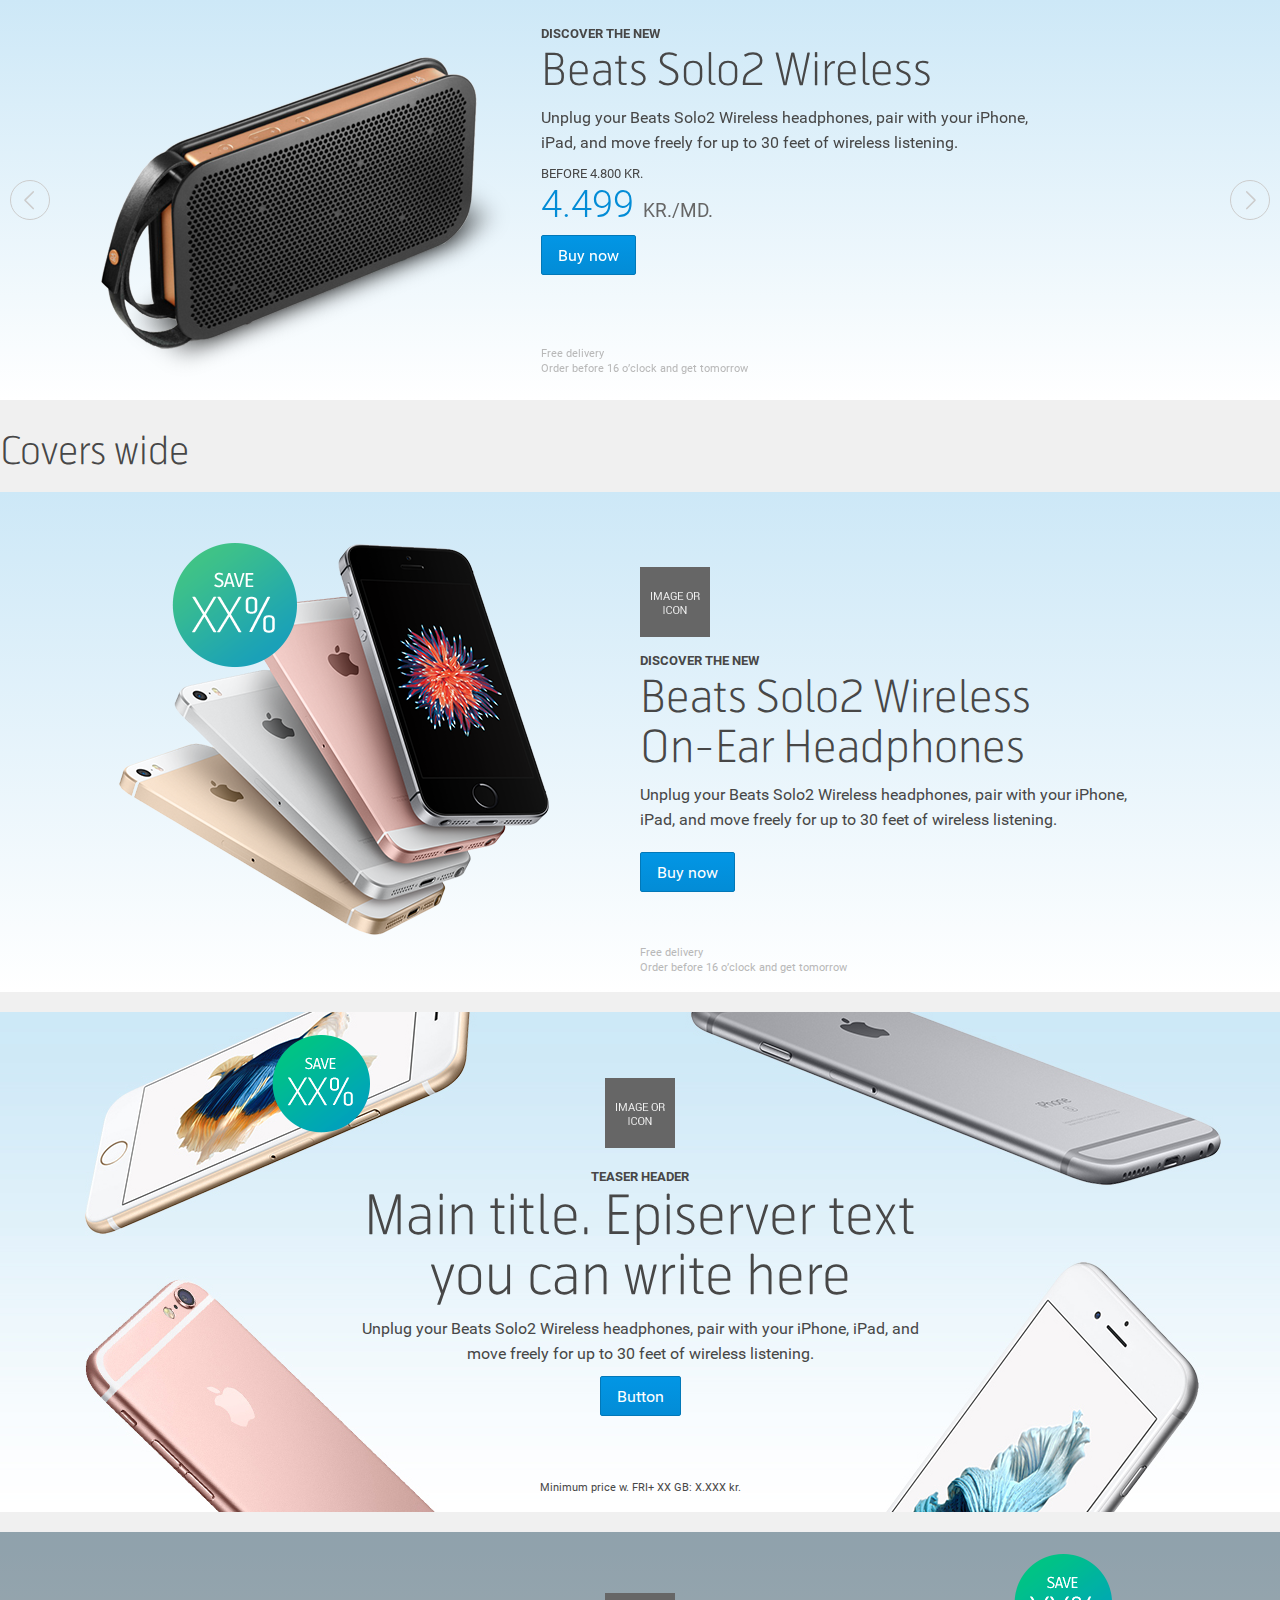
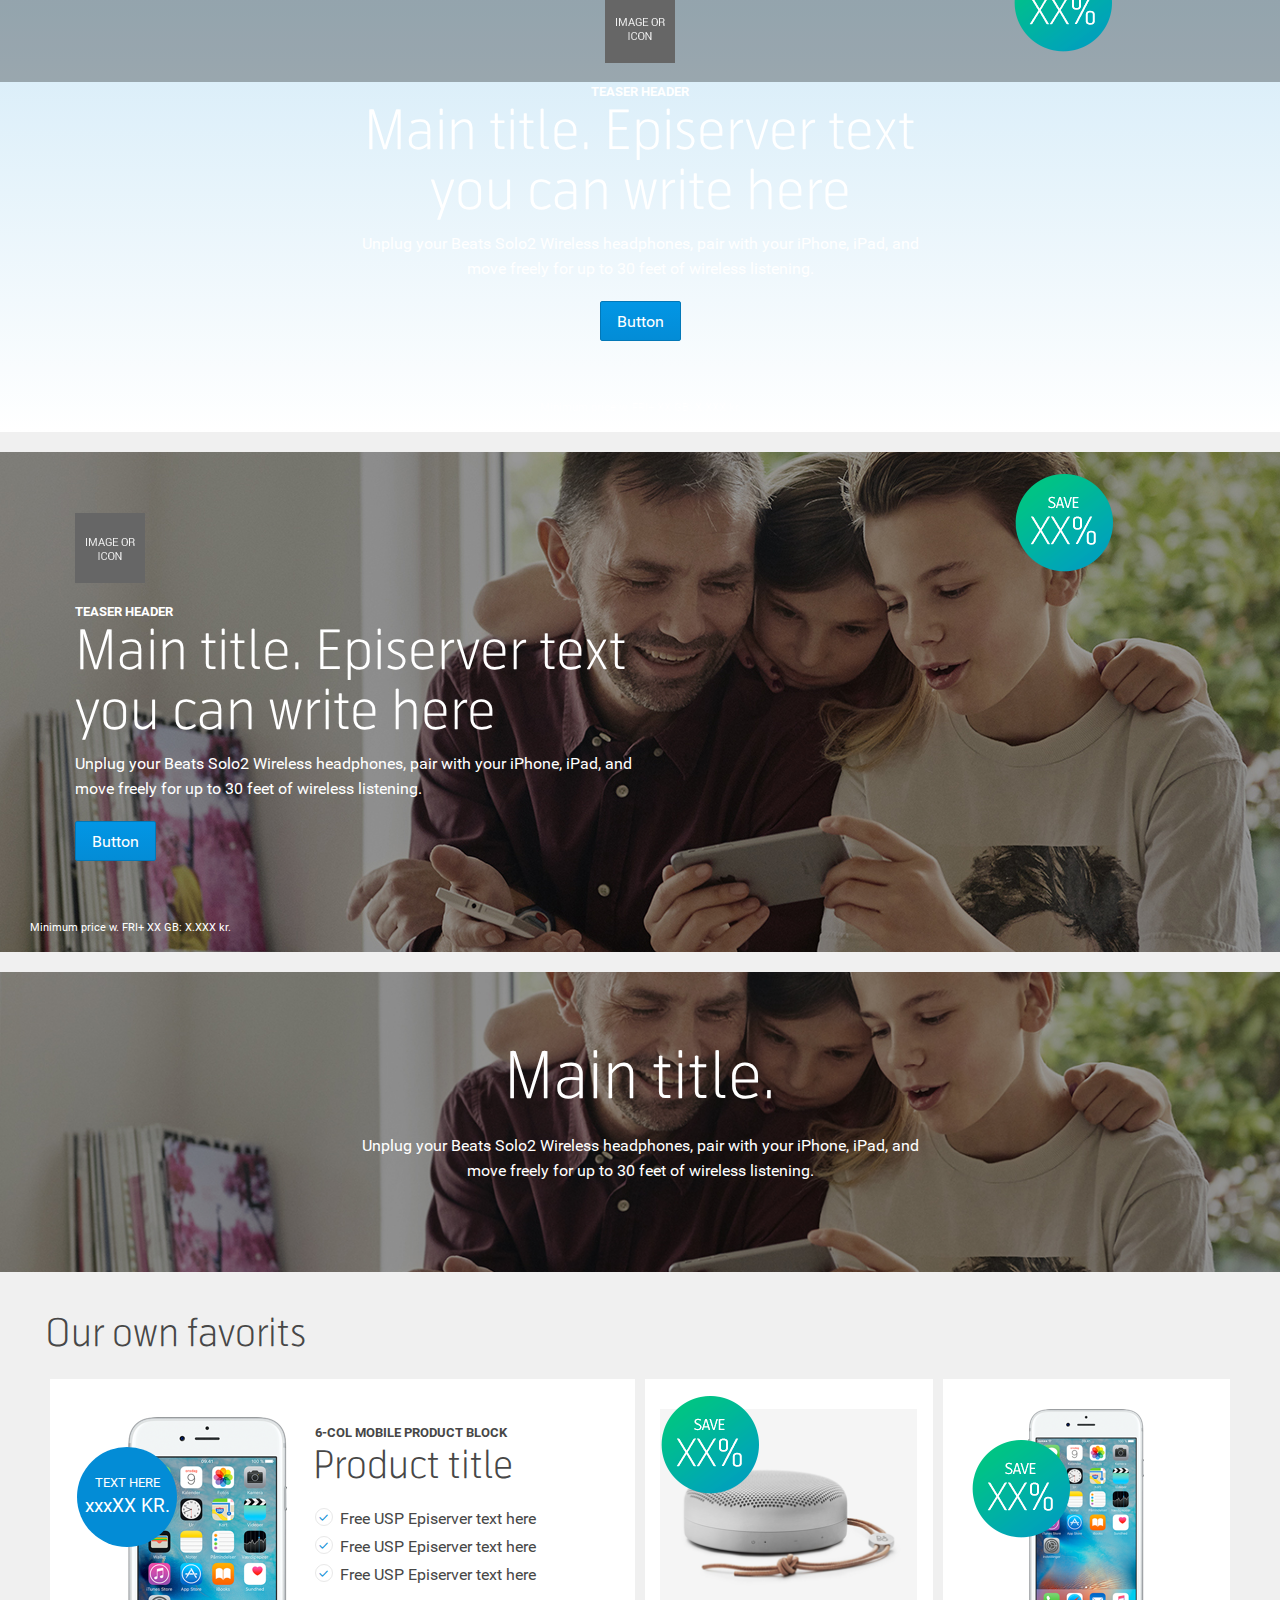
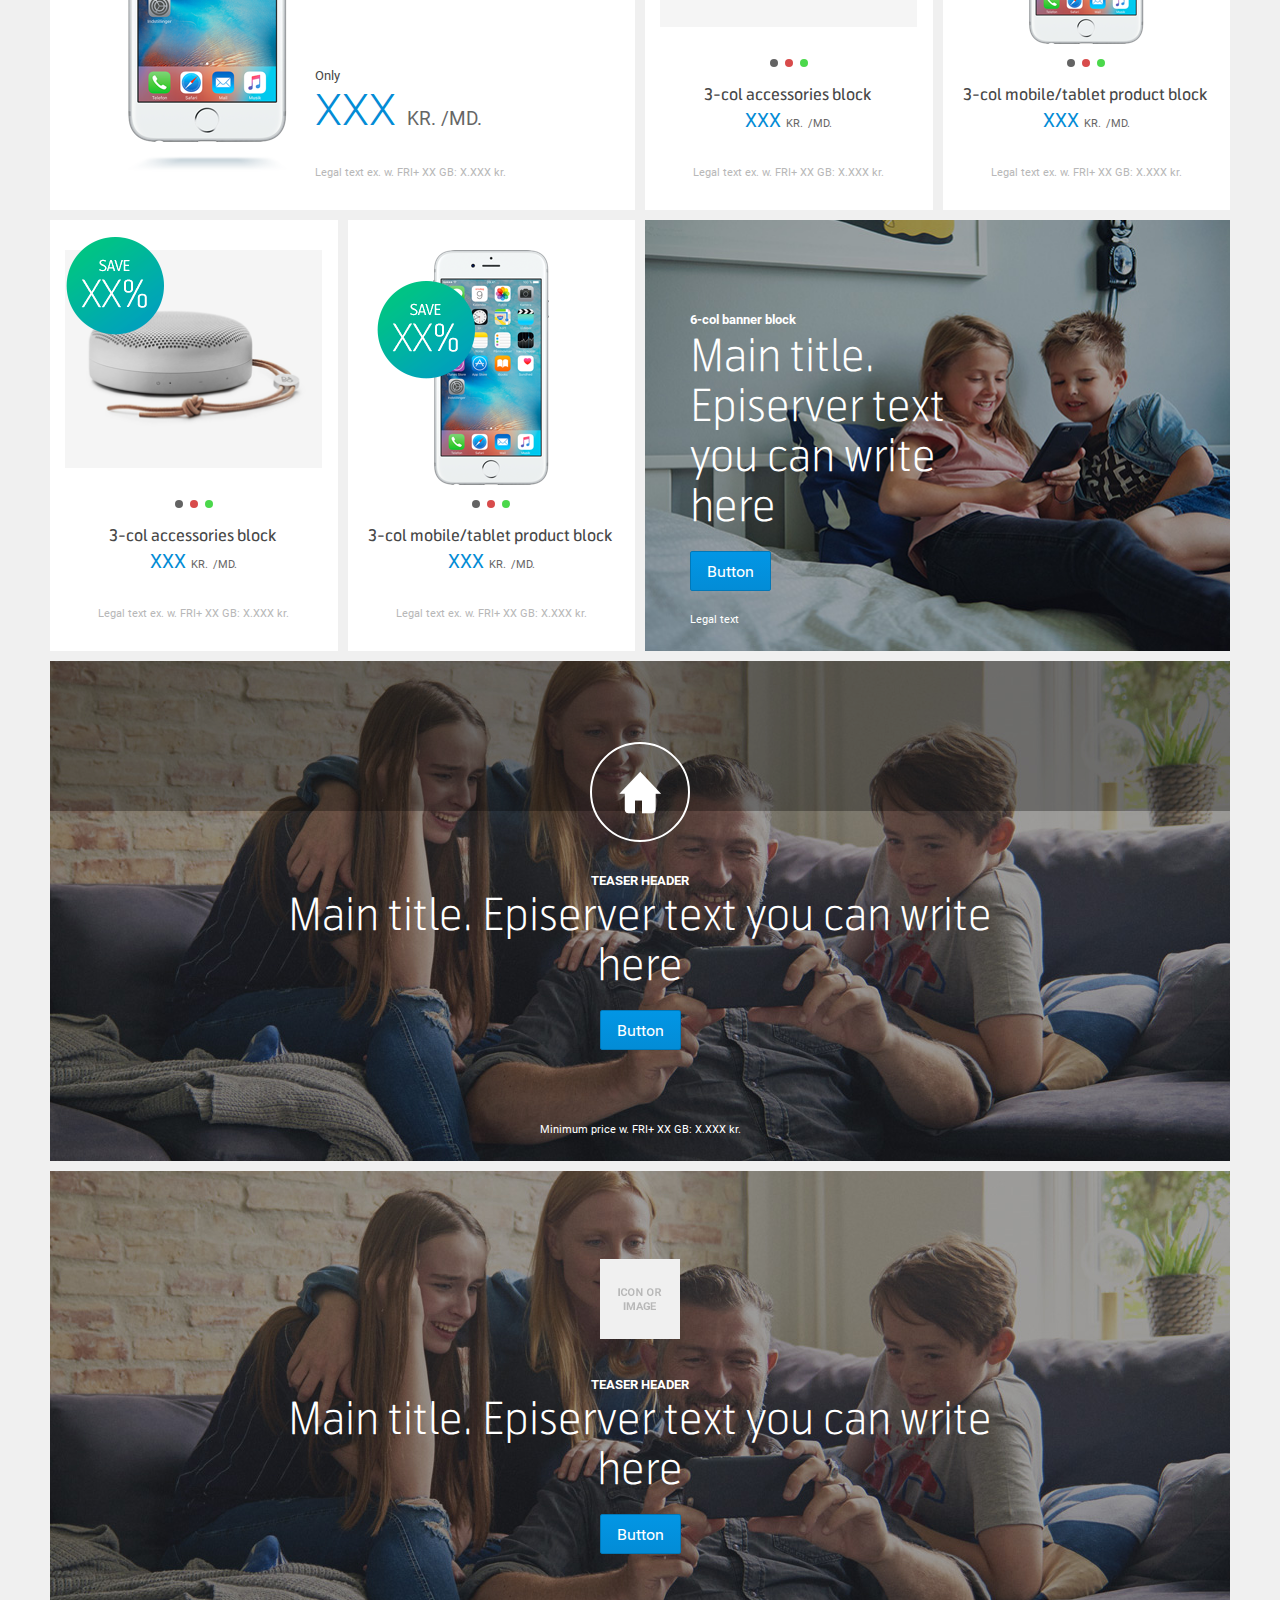
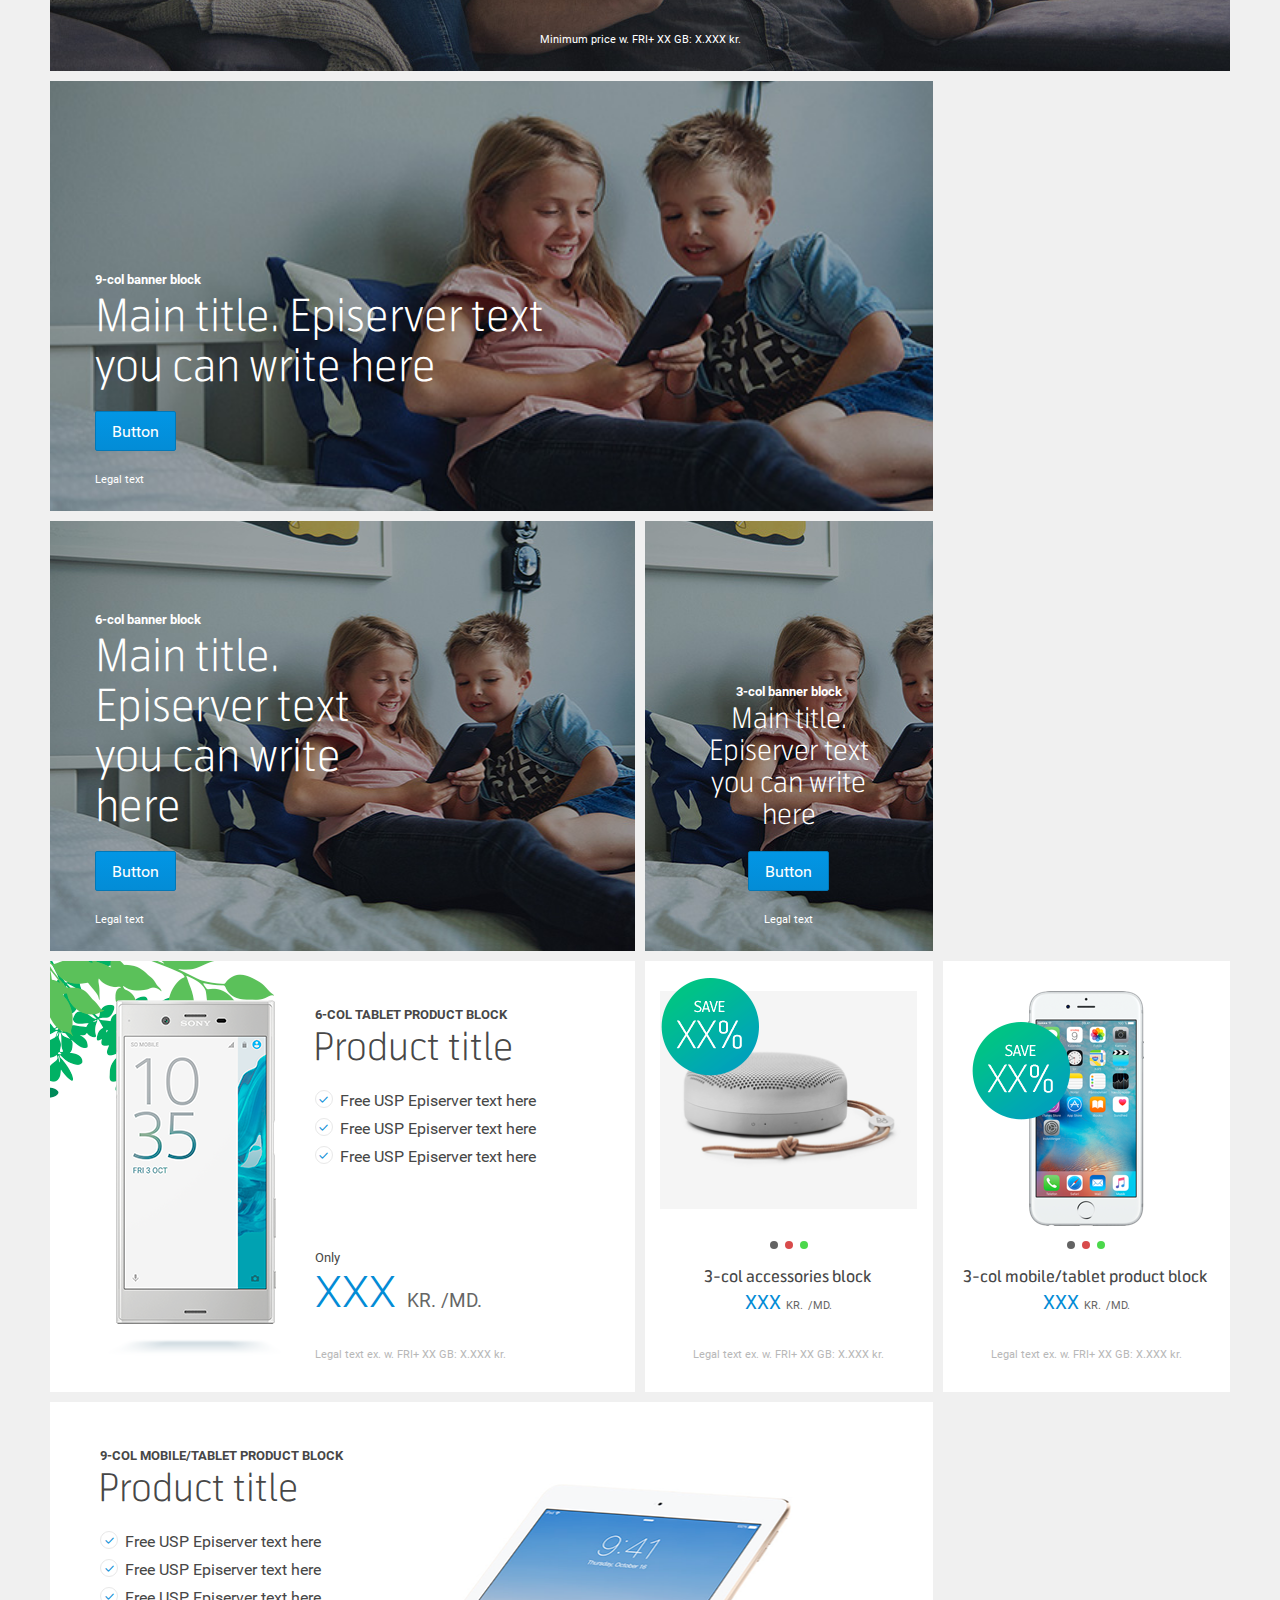
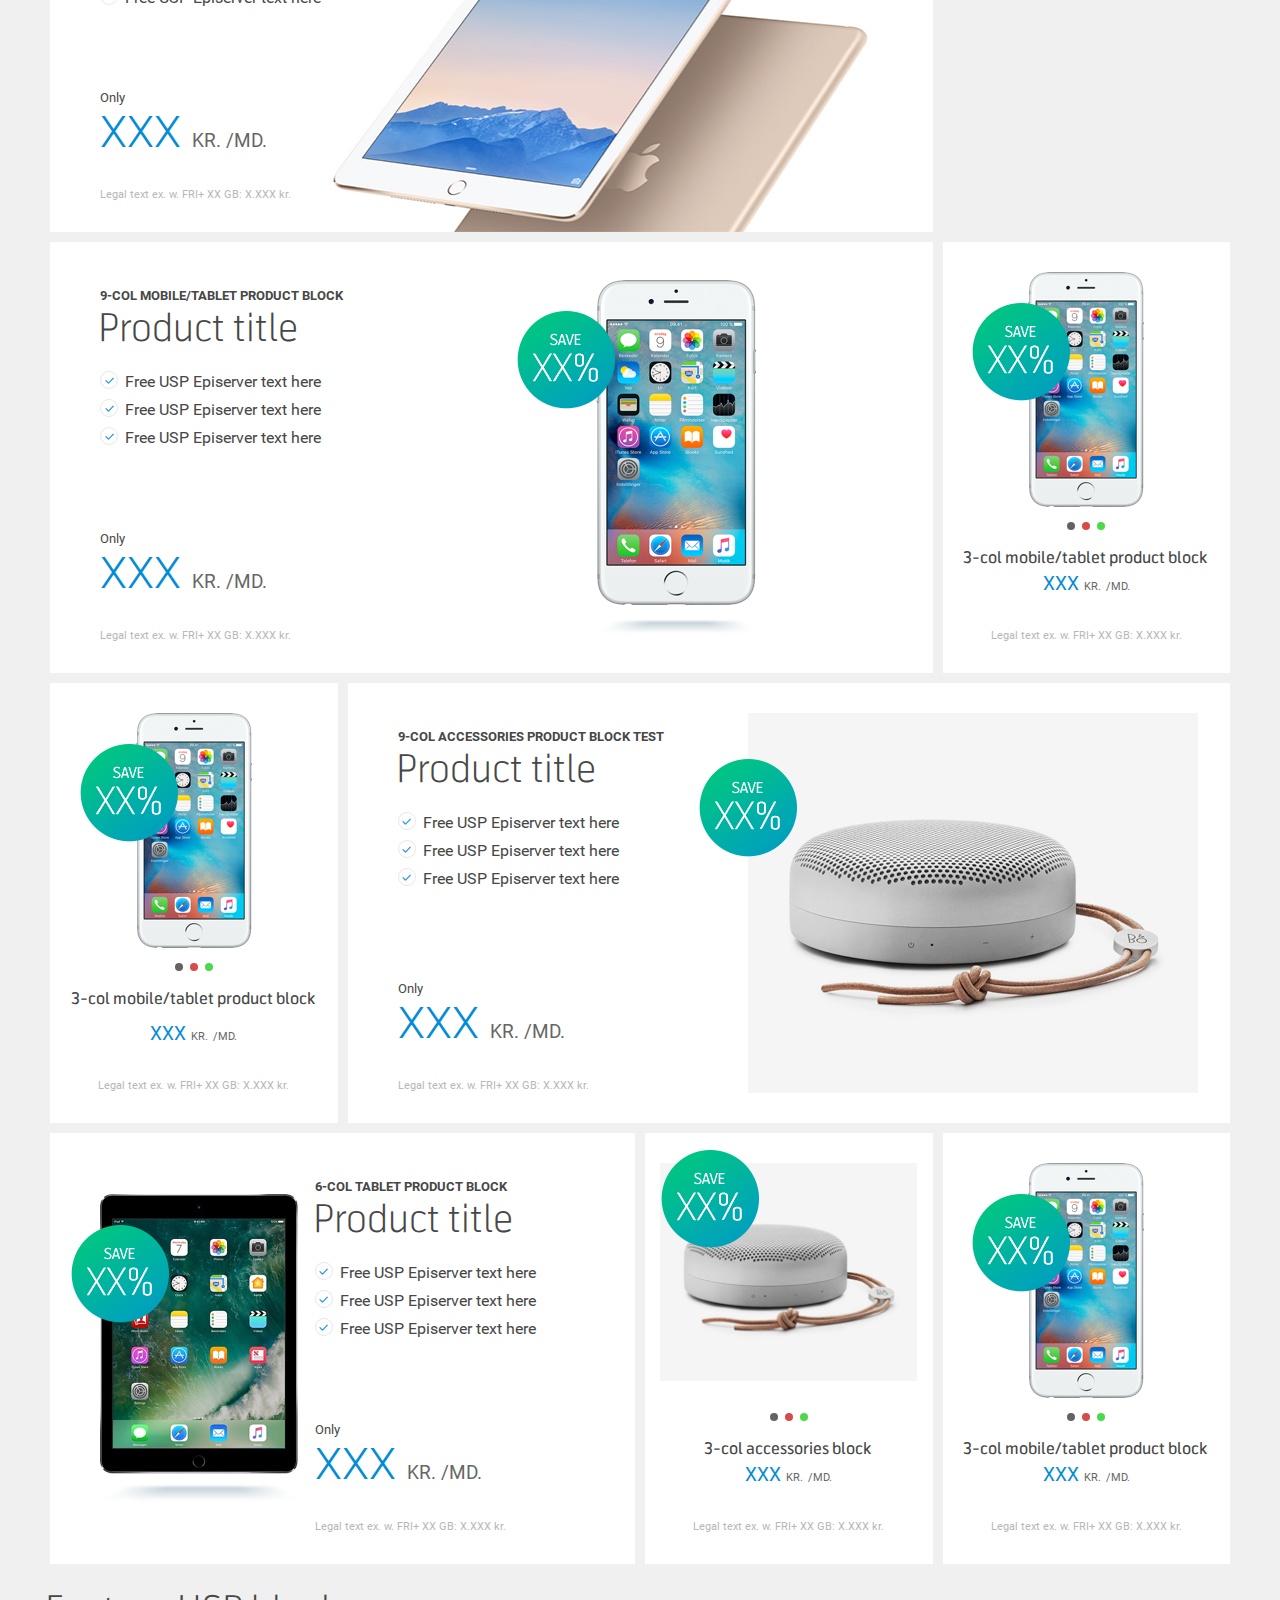
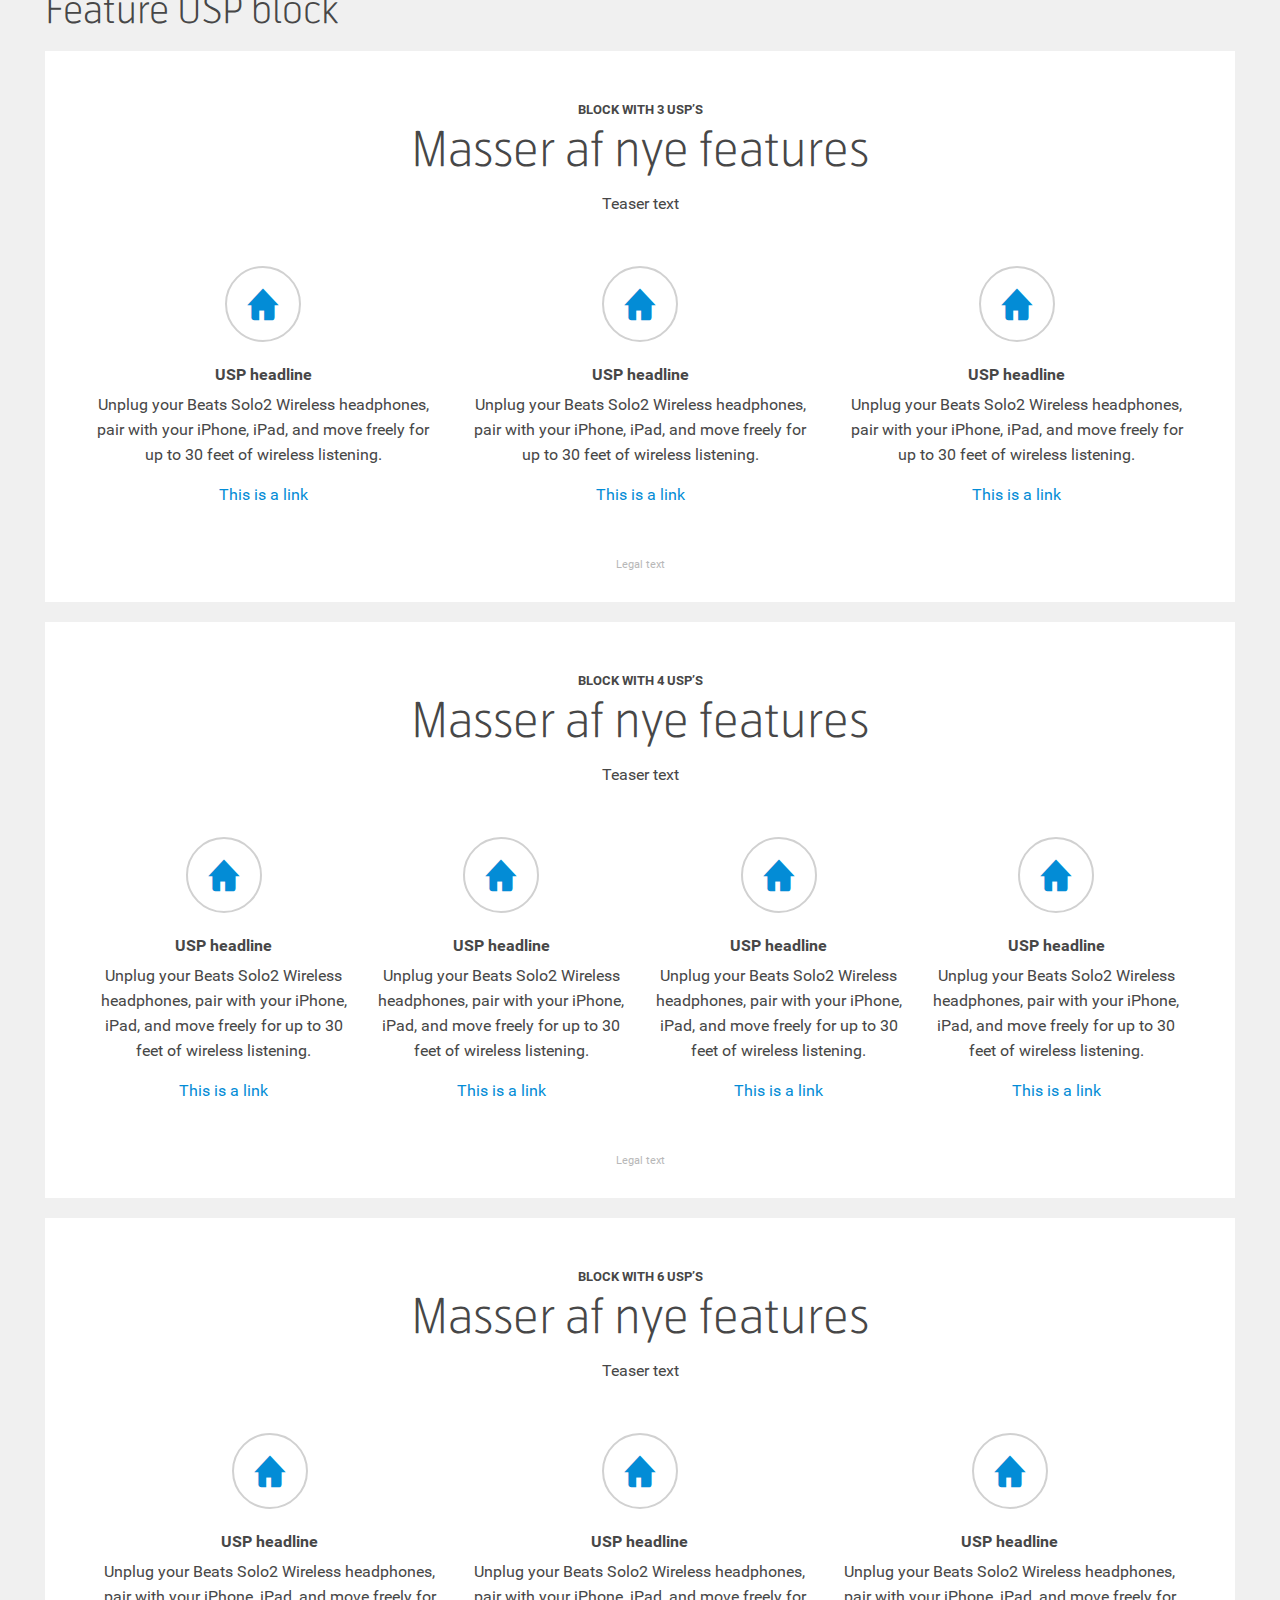
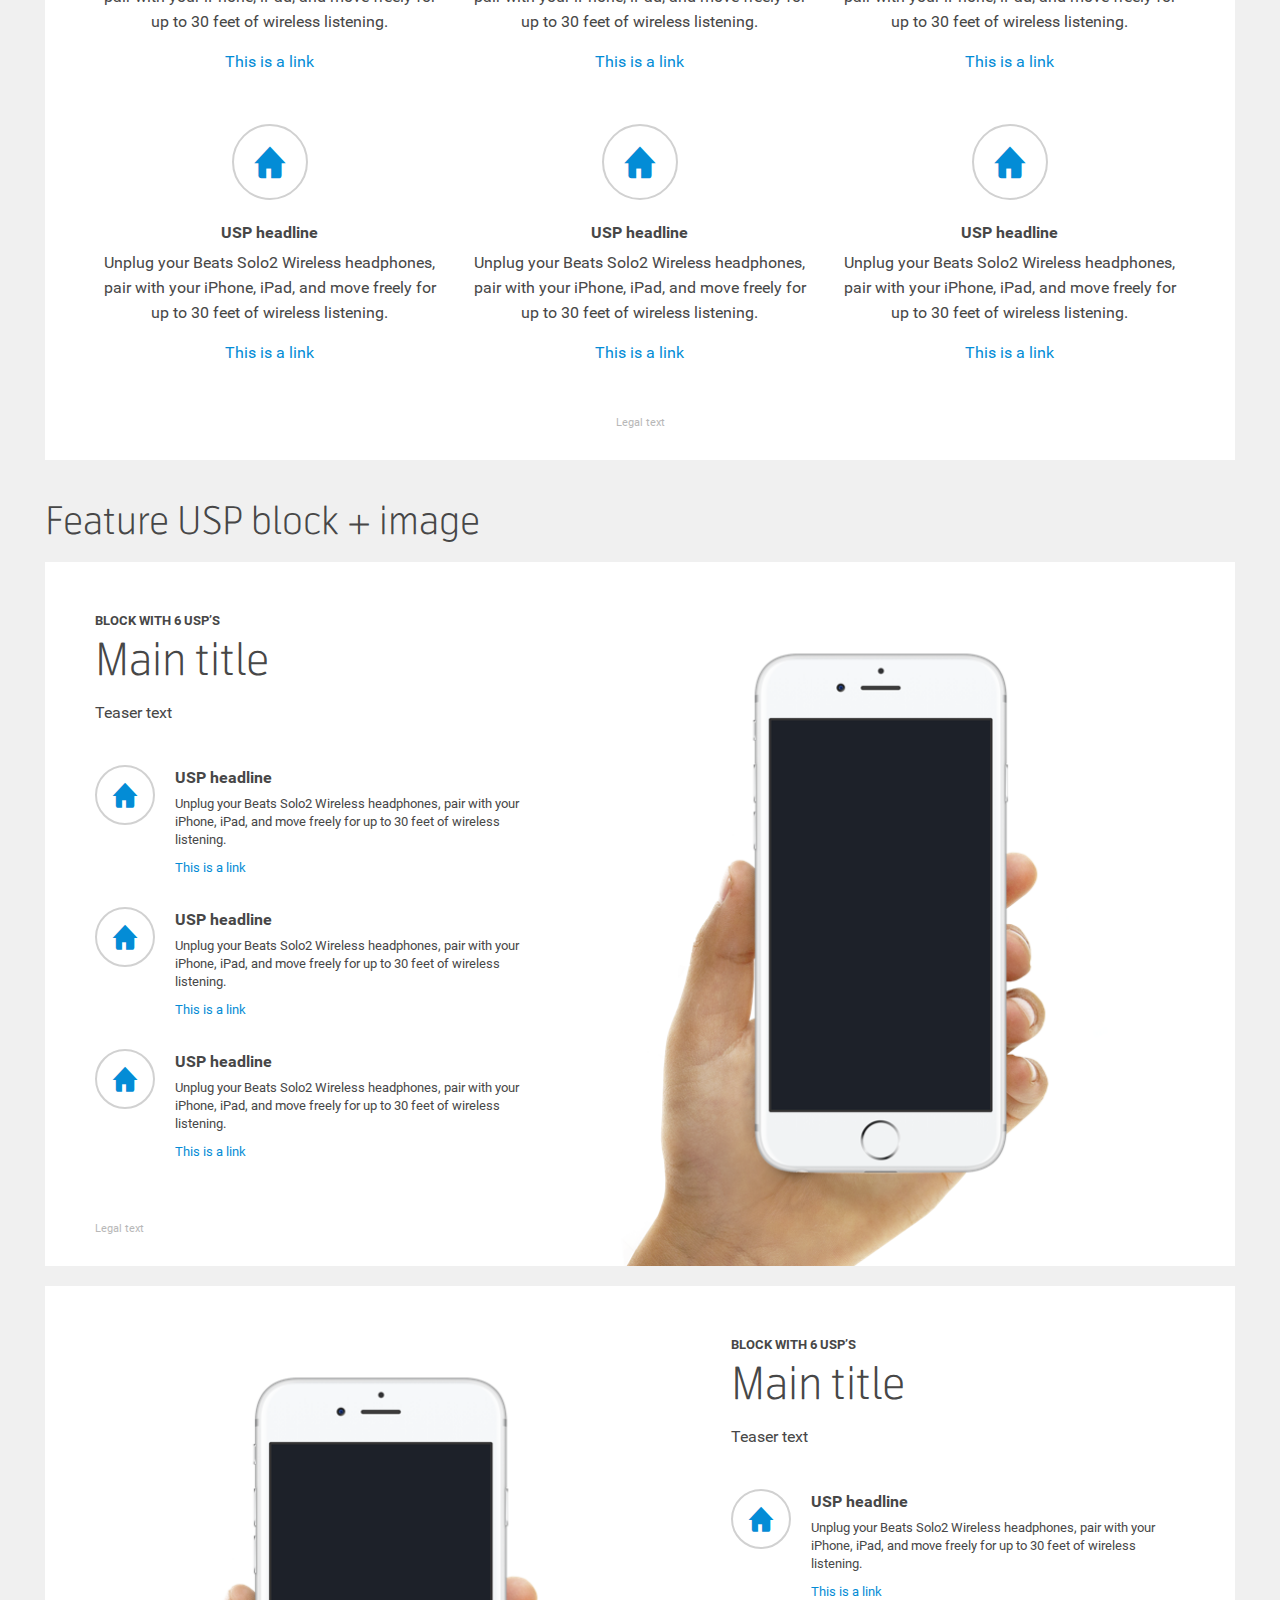
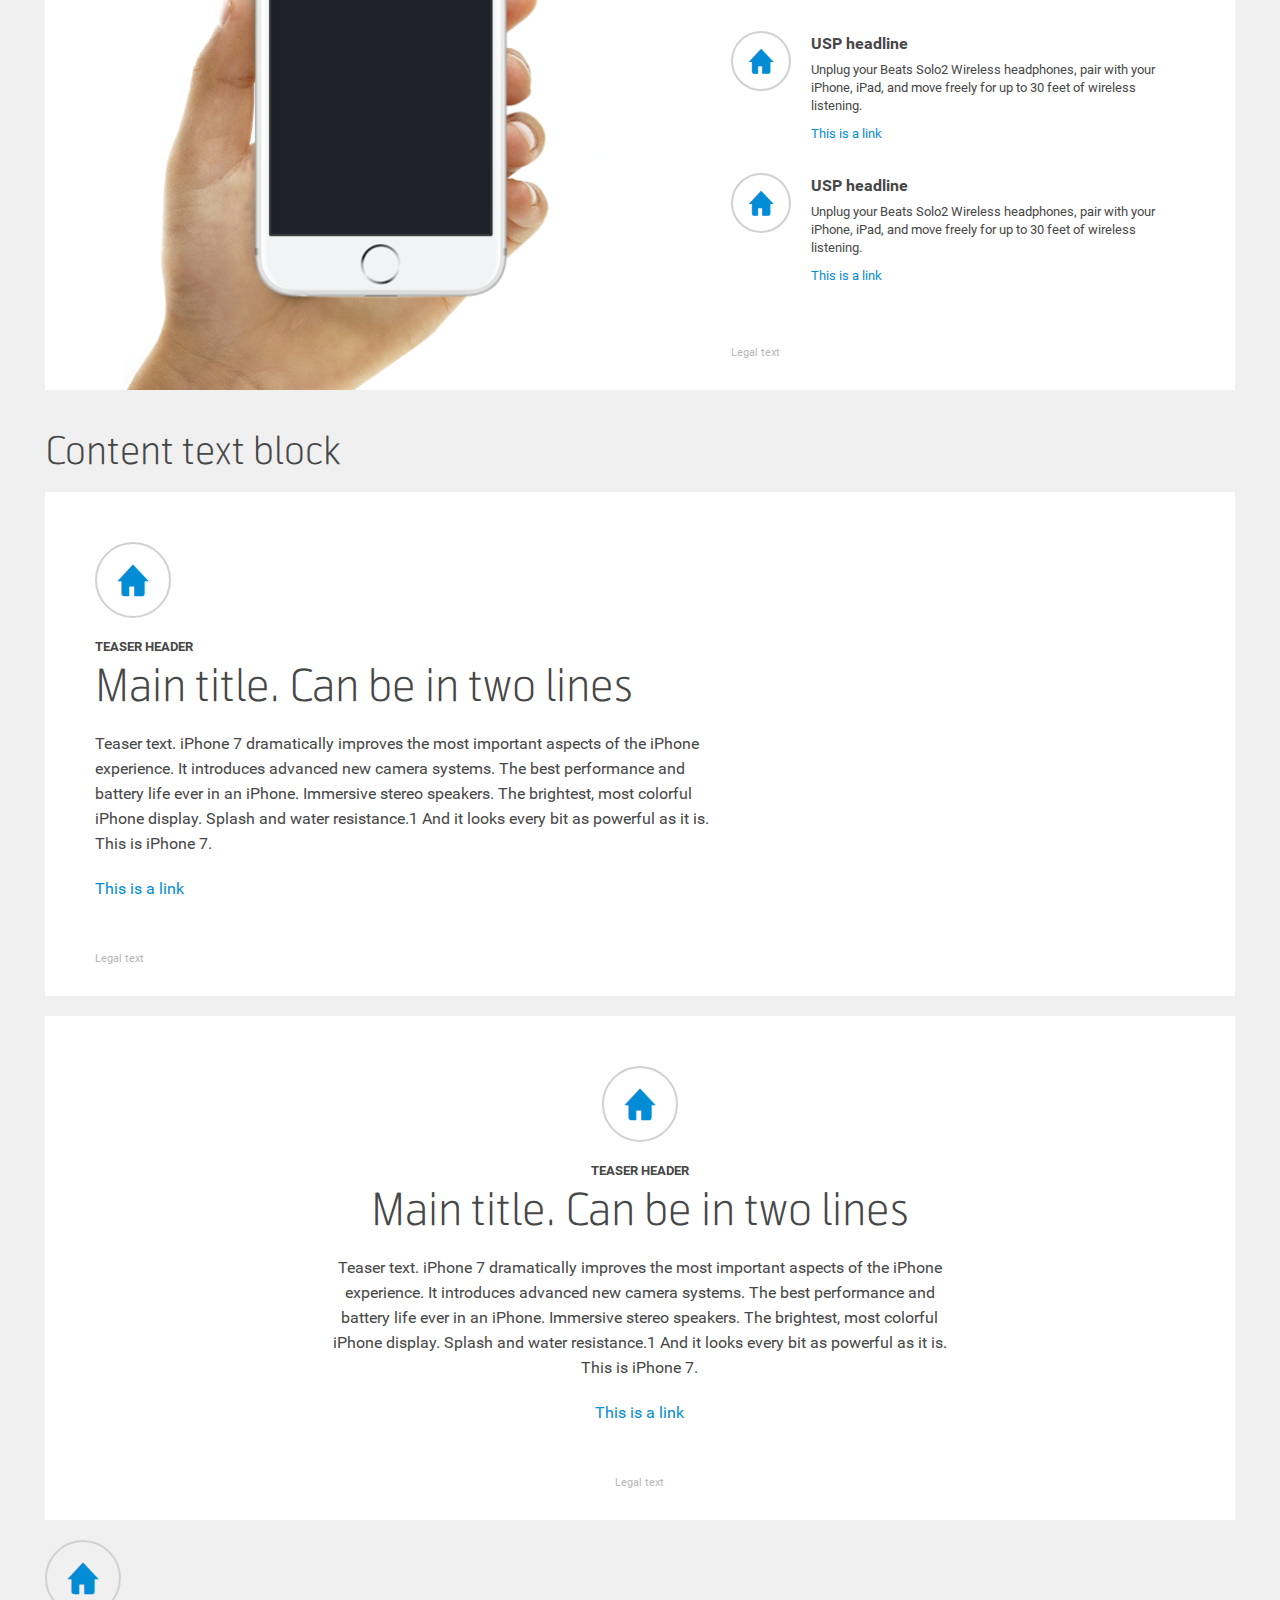
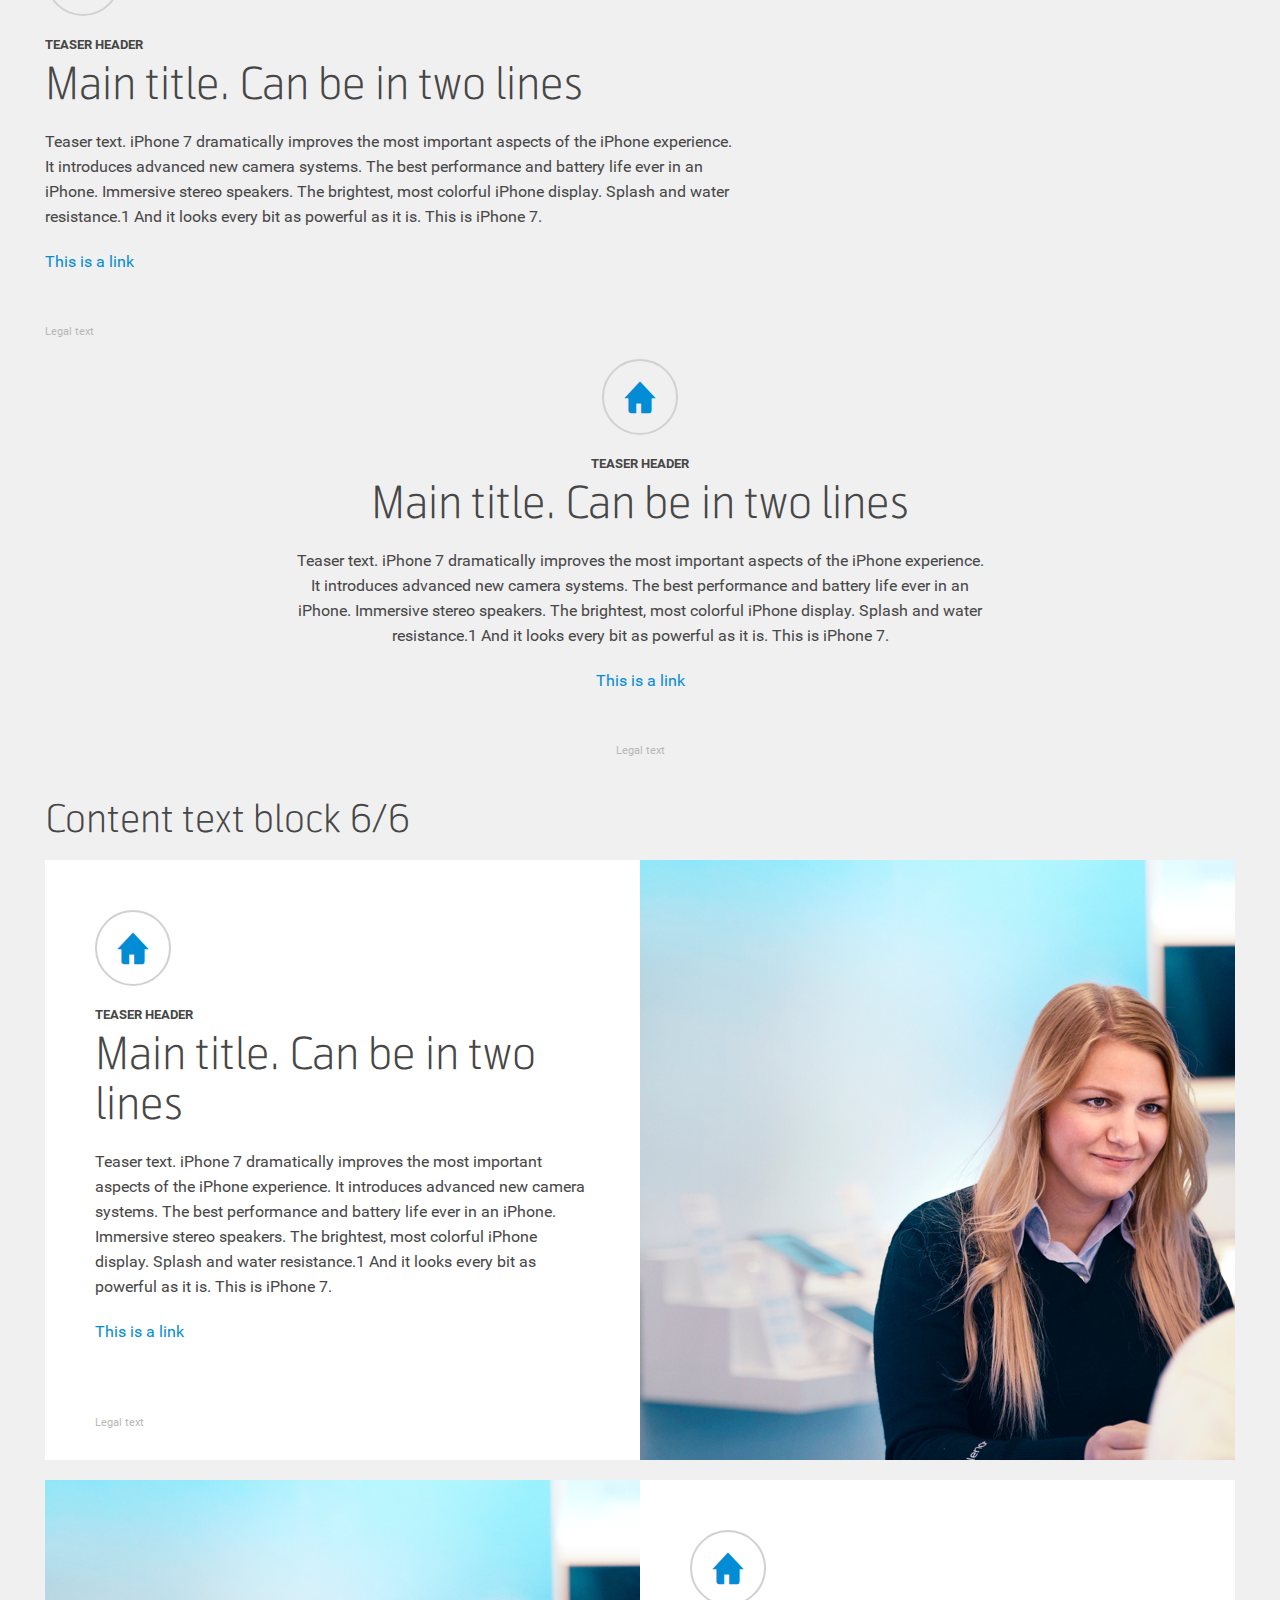
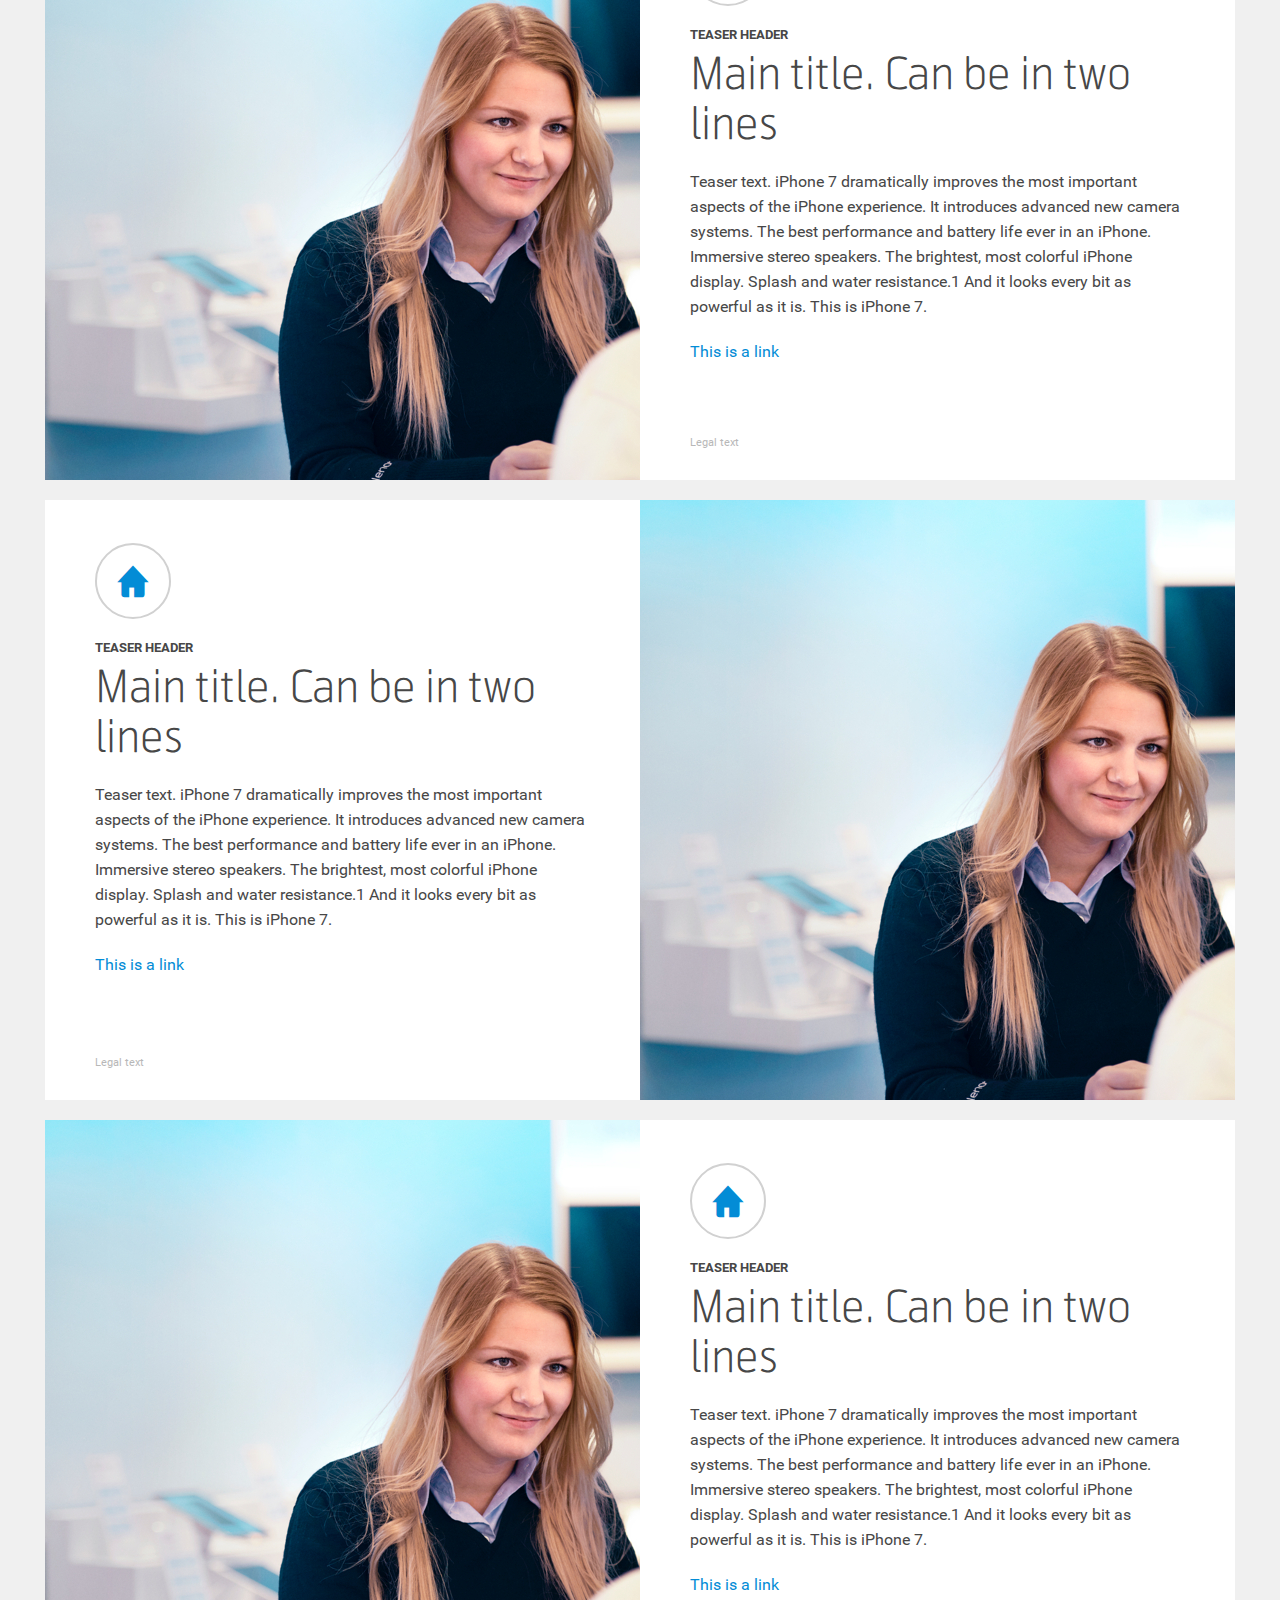
==== commit f03cebb7: "fix main container" ====
--- a/index.html
+++ b/index.html
@@ -16,8 +16,8 @@
 </head>
 <body class="body--content-blocks">
 
-<div id="main" class="container--main">
-	<div class="terminal-block terminal-block--cover terminal-block--cover-carousel container--wide trailer--large">
+<div id="main">
+	<div class="terminal-block terminal-block--cover terminal-block--cover-carousel trailer--large">
 		
 		<div class="carousel carousel--loop" data-component="carousel" data-loop="true"  data-duration="1000" data-visible-slides="1">
 			<button class="carousel__prev" href="#" data-alias="btnPrev" data-component="button"><i class="icon-arrow-prev"></i></button>
@@ -137,7 +137,7 @@
 	
 	<h2 class="trailer text-size--38 tablet-l-text-size--34 text-light">Covers wide</h2>
 	
-	<div class="terminal-block terminal-block--cover container--wide trailer">
+	<div class="terminal-block terminal-block--cover trailer">
 		<div class="container mobile-padding-toleft--small mobile-padding-toright--small">
 			<div class="grid-row--gutter-none">
 				<div class="col-lg-6 text--center image-block">
@@ -160,7 +160,7 @@
 		</div>
 	</div>
 	
-	<div class="container--wide terminal-block terminal-block--cover terminal-block--cover-full trailer">
+	<div class="terminal-block terminal-block--cover terminal-block--cover-full trailer">
 		<div class="background desktop-visible" style="background-image: url(cover-full.jpg)"></div>
 		<div class="background tablet-p-visible tablet-l-visible" style="background-image: url(cover-full-tablet.jpg)"></div>
 		<div class="background mobile-visible" style="background-image: url(cover-full-mobile.jpg)"></div>
@@ -191,7 +191,7 @@
 		</div>
 	</div>
 	
-	<div class="container--wide terminal-block terminal-block--cover terminal-block--cover-full terminal-block--cover-stretch trailer">
+	<div class="terminal-block terminal-block--cover terminal-block--cover-full terminal-block--cover-stretch trailer">
 		<div class="background desktop-hidden" style="background-image: url(cover-stretch.jpg)"></div>
 		<div class="video-background desktop-visible">
 			<video autoplay loop muted>
@@ -218,7 +218,7 @@
 		</div>
 	</div>
 	
-	<div class="container--wide terminal-block terminal-block--cover terminal-block--cover-full terminal-block--cover-stretch terminal-block--cover-left trailer">
+	<div class="terminal-block terminal-block--cover terminal-block--cover-full terminal-block--cover-stretch terminal-block--cover-left trailer">
 		<div class="background desktop-visible" style="background-image: url(cover-stretch.jpg)"></div>
 		<div class="background tablet-p-visible tablet-l-visible" style="background-image: url(cover-stretch.jpg)"></div>
 		<div class="background mobile-visible" style="background-image: url(cover-stretch.jpg)"></div>
@@ -242,7 +242,7 @@
 		</div>
 	</div>
 	
-	<div class="container--wide terminal-block terminal-block--cover terminal-block--cover-full terminal-block--cover-stretch terminal-block--cover-mood trailer" style="background-image: url(cover-stretch.jpg)">
+	<div class="terminal-block terminal-block--cover terminal-block--cover-full terminal-block--cover-stretch terminal-block--cover-mood trailer" style="background-image: url(cover-stretch.jpg)">
 		<div class="container">
 			<div class="cover-holder grid-row--gutter-none grid-row-xs--middle grid-row-xs--center padding-whole--large mobile-padding-toleft mobile-padding-toright">
 				<div class="col-hg-6 col-lg-8 col-md-10 banner-content">
@@ -257,720 +257,718 @@
 		<h1 class="text-size--38 tablet-l-text-size--34 text-light">Our own favorits</h1>
 	</div>
 	<div class="container">
-		<div class="container--wide">
-			<div class="grid-row--gutter-none">
-				<div class="col-hg-6 col-md-6 flex padding-whole--xsmall mobile-padding-toleft--med mobile-padding-toright--med">
-					<a href="#" class="terminal-block terminal-block--accessories terminal-block--accessories-mobile-medium grid-row--gutter-none">
-						<div class="col-hg-5 col-xs-auto text--center col-hg--middle">
-							<div class="terminal-block__image-holder">
-								<img src="mobile-test-img-2.png" alt="">
-								<div class="splash  splash--blue">
-									<span class="splash__heading">Text here</span>
-									<span class="splash__price">xxxXX <span class="price-currency">KR.</span></span>
-								</div>
-							</div>
-						</div>
-						<div class="col-hg-7 col-xs bundle-content tablet-l-text--center">
-							<div class="terminal-block__description">
-								<div class="colors-holder desktop-hidden">
-									<ul class="colors-list">
-										<li>
-											<label tabindex="0" for="radio-color-@color.LocalizedName" style="background-color: #636363">1</label>
-										</li>
-										<li>
-											<label tabindex="0" for="radio-color-@color.LocalizedName" style="background-color: #d84b4b">1</label>
-										</li>
-										<li>
-											<label tabindex="0" for="radio-color-@color.LocalizedName" style="background-color: #4bd84b">1</label>
-										</li>
-										
-									</ul>
-								</div>	
-								<span class="text-size--13 text-bold  tablet-l-hidden text-caps">6-col Mobile product block</span>
-								<h2 class="text-size--38 tablet-l-text-size--16 trailer tablet-l-trailer--none text-light tablet-l-text-regular">Product title</h2>
-								<ul class="list list--check list--check__circle list--blue tablet-l-hidden text-size--16">
-									<li>Free USP Episerver text here</li>
-									<li>Free USP Episerver text here</li>
-									<li>Free USP Episerver text here</li>
+		<div class="grid-row--gutter-none">
+			<div class="col-hg-6 col-md-6 flex padding-whole--xsmall mobile-padding-toleft--med mobile-padding-toright--med">
+				<a href="#" class="terminal-block terminal-block--accessories terminal-block--accessories-mobile-medium grid-row--gutter-none">
+					<div class="col-hg-5 col-xs-auto text--center col-hg--middle">
+						<div class="terminal-block__image-holder">
+							<img src="mobile-test-img-2.png" alt="">
+							<div class="splash  splash--blue">
+								<span class="splash__heading">Text here</span>
+								<span class="splash__price">xxxXX <span class="price-currency">KR.</span></span>
+							</div>
+						</div>
+					</div>
+					<div class="col-hg-7 col-xs bundle-content tablet-l-text--center">
+						<div class="terminal-block__description">
+							<div class="colors-holder desktop-hidden">
+								<ul class="colors-list">
+									<li>
+										<label tabindex="0" for="radio-color-@color.LocalizedName" style="background-color: #636363">1</label>
+									</li>
+									<li>
+										<label tabindex="0" for="radio-color-@color.LocalizedName" style="background-color: #d84b4b">1</label>
+									</li>
+									<li>
+										<label tabindex="0" for="radio-color-@color.LocalizedName" style="background-color: #4bd84b">1</label>
+									</li>
+									
 								</ul>
-							</div>
-							<div class="price-box">
-								<p class="text-size--13 tablet-l-hidden">Only</p>
-								<p class="text-size--44 trailer--large tablet-l-trailer--xlarge tablet-l-text-size--19">
-									<span class="color-blue text-light tablet-l-text-regular">XXX</span>
-									<span class="text-size--19 tablet-l-text-size--11 color-gray"><span class="price-currency">KR.</span><span class="toleft--xsmall">/MD.</span></span>
-								</p>
-								<p class="text-size--11 color-steel-grey">Legal text ex. w. FRI+ XX GB: X.XXX <span class="price-currency">kr.</span></p>
-							</div>
-						</div>
-					</a>
-				</div>
-				<div class="col-hg-3 col-md-6 flex padding-whole--xsmall mobile-padding-toleft--med mobile-padding-toright--med">
-					<a href="#" class="terminal-block terminal-block--accessories terminal-block--accessories-small grid-row--gutter-none">
-						<div class="col-xs-auto text--center col-xs--first col-hg--ordered">
-							<div class="terminal-block__image-holder">
-								<img src="accessories-test-img-3-col.png" alt="">
-								<div class="splash splash--image">
-									<img src="splash.png" alt="splash" width="100" height="100">
-								</div>
-							</div>
-						</div>
-						<div class="col-xs bundle-content text--center">
-							<div class="terminal-block__description">
-								<div class="colors-holder">
-									<ul class="colors-list">
-										<li>
-											<label tabindex="0" for="radio-color-@color.LocalizedName" style="background-color: #636363">1</label>
-										</li>
-										<li>
-											<label tabindex="0" for="radio-color-@color.LocalizedName" style="background-color: #d84b4b">1</label>
-										</li>
-										<li>
-											<label tabindex="0" for="radio-color-@color.LocalizedName" style="background-color: #4bd84b">1</label>
-										</li>
-										
-									</ul>
-								</div>	
-								<h2 class="text-size--16 text-regular">3-col accessories block</h2>
-							</div>
-							<div class="price-box">
-								<p class="text-size--19 trailer--large">
-									<span class="color-blue tablet-l-text-regular">XXX</span>
-									<span class="text-size--11 color-gray"><span class="price-currency">KR.</span><span class="toleft--xsmall">/MD.</span></span>
-								</p>
-								<p class="text-size--11 color-steel-grey">Legal text ex. w. FRI+ XX GB: X.XXX <span class="price-currency">kr.</span></p>
-							</div>
-						</div>
-					</a>
-				</div>
-				<div class="col-hg-3 col-md-6 flex padding-whole--xsmall mobile-padding-toleft--med mobile-padding-toright--med">
-					<a href="#" class="terminal-block terminal-block--accessories terminal-block--accessories-product-small grid-row--gutter-none">
-						<div class="col-xs-auto text--center col-xs--first col-hg--ordered">
-							<div class="terminal-block__image-holder">
-								<img src="mobile-test-img-1.png" alt="">
-								<div class="splash splash--image">
-									<img src="splash.png" alt="splash" width="100" height="100">
-								</div>
-							</div>
-						</div>
-						<div class="col-xs bundle-content text--center">
-							<div class="terminal-block__description">
-								<div class="colors-holder">
-									<ul class="colors-list">
-										<li>
-											<label tabindex="0" for="radio-color-@color.LocalizedName" style="background-color: #636363">1</label>
-										</li>
-										<li>
-											<label tabindex="0" for="radio-color-@color.LocalizedName" style="background-color: #d84b4b">1</label>
-										</li>
-										<li>
-											<label tabindex="0" for="radio-color-@color.LocalizedName" style="background-color: #4bd84b">1</label>
-										</li>
-										
-									</ul>
-								</div>
-								<h2 class="text-size--16 text-regular">3-col mobile/tablet product block</h2>
-							</div>
-							<div class="price-box">
-								<p class="text-size--19 trailer--large">
-									<span class="color-blue tablet-l-text-regular">XXX</span>
-									<span class="text-size--11 color-gray"><span class="price-currency">KR.</span><span class="toleft--xsmall">/MD.</span></span>
-								</p>
-								<p class="text-size--11 color-steel-grey">Legal text ex. w. FRI+ XX GB: X.XXX <span class="price-currency">kr.</span></p>
-							</div>
-						</div>
-					</a>
-				</div>
-				<div class="col-hg-3 col-md-6 flex padding-whole--xsmall mobile-padding-toleft--med mobile-padding-toright--med">
-					<a href="#" class="terminal-block terminal-block--accessories terminal-block--accessories-small grid-row--gutter-none">
-						<div class="col-xs-auto text--center col-xs--first col-hg--ordered">
-							<div class="terminal-block__image-holder">
-								<img src="accessories-test-img-3-col.png" alt="">
-								<div class="splash splash--image">
-									<img src="splash.png" alt="splash" width="100" height="100">
-								</div>
-							</div>
-						</div>
-						<div class="col-xs bundle-content text--center">
-							<div class="terminal-block__description">
-								<div class="colors-holder">
-									<ul class="colors-list">
-										<li>
-											<label tabindex="0" for="radio-color-@color.LocalizedName" style="background-color: #636363">1</label>
-										</li>
-										<li>
-											<label tabindex="0" for="radio-color-@color.LocalizedName" style="background-color: #d84b4b">1</label>
-										</li>
-										<li>
-											<label tabindex="0" for="radio-color-@color.LocalizedName" style="background-color: #4bd84b">1</label>
-										</li>
-										
-									</ul>
-								</div>	
-								<h2 class="text-size--16 text-regular">3-col accessories block</h2>
-							</div>
-							<div class="price-box">
-								<p class="text-size--19 trailer--large">
-									<span class="color-blue tablet-l-text-regular">XXX</span>
-									<span class="text-size--11 color-gray"><span class="price-currency">KR.</span><span class="toleft--xsmall">/MD.</span></span>
-								</p>
-								<p class="text-size--11 color-steel-grey">Legal text ex. w. FRI+ XX GB: X.XXX <span class="price-currency">kr.</span></p>
-							</div>
-						</div>
-					</a>
-				</div>
-				<div class="col-hg-3 col-md-6 flex padding-whole--xsmall mobile-padding-toleft--med mobile-padding-toright--med">
-					<a href="#" class="terminal-block terminal-block--accessories terminal-block--accessories-product-small grid-row--gutter-none">
-						<div class="col-xs-auto text--center col-xs--first col-hg--ordered">
-							<div class="terminal-block__image-holder">
-								<img src="mobile-test-img-1.png" alt="">
-								<div class="splash splash--image">
-									<img src="splash.png" alt="splash" width="100" height="100">
-								</div>
-							</div>
-						</div>
-						<div class="col-xs bundle-content text--center">
-							<div class="terminal-block__description">
-								<div class="colors-holder">
-									<ul class="colors-list">
-										<li>
-											<label tabindex="0" for="radio-color-@color.LocalizedName" style="background-color: #636363">1</label>
-										</li>
-										<li>
-											<label tabindex="0" for="radio-color-@color.LocalizedName" style="background-color: #d84b4b">1</label>
-										</li>
-										<li>
-											<label tabindex="0" for="radio-color-@color.LocalizedName" style="background-color: #4bd84b">1</label>
-										</li>
-									</ul>
-								</div>	
-								<h2 class="text-size--16 text-regular">3-col mobile/tablet product block</h2>
-							</div>
-							<div class="price-box">
-								<p class="text-size--19 trailer--large">
-									<span class="color-blue tablet-l-text-regular">XXX</span>
-									<span class="text-size--11 color-gray"><span class="price-currency">KR.</span><span class="toleft--xsmall">/MD.</span></span>
-								</p>
-								<p class="text-size--11 color-steel-grey">Legal text ex. w. FRI+ XX GB: X.XXX <span class="price-currency">kr.</span></p>
-							</div>
-						</div>
-					</a>
-				</div>
-				<div class="col-md-6 padding-whole--xsmall mobile-padding-toleft--none mobile-padding-toright--none">
-					<a href="#" class="terminal-block terminal-block--banner grid-row--gutter-none grid-row-xs--bottom padding-whole--xxlarge padding-trailer--large mobile-padding-toleft mobile-padding-toright" style="background-image: url(banner-01.jpg);">
-						<div class="col-xs col-hg-7">
-							<strong class="text-size--13">6-col banner block</strong>
-							<h2 class="text-size--44 tablet-p-text-size--38 mobile-text-size--28 text-light trailer text-light">Main title. Episerver text you can write here</h2>
-							<span class="button button--action trailer--large">Button</span>
-						</div>
-						<p class="text-size--11 color-white banner-legal">Legal text</p>
-					</a>
-				</div>
-				<div class="col-xs-12 padding-whole--xsmall mobile-padding-toleft--none mobile-padding-toright--none">
-					<a href="#" class="terminal-block terminal-block--banner terminal-block--banner-large terminal-block--video-banner grid-row--gutter-none grid-row-lg--middle grid-row-xs--bottom grid-row-xs--center padding-whole--xxlarge mobile-padding-toleft mobile-padding-toright" style="background-image: url(banner-02.jpg)">
-						<div class="video-background desktop-visible">
-							<video autoplay loop muted>
-								<source type="video/mp4" src="https://player.vimeo.com/external/184862802.hd.mp4?s=2f40bc3e5491efdd0fd672ca0867ab206a3bdd0a&profile_id=174">
-							</video>
-						</div>
-						<div class="col-hg-8 col-lg-10 banner-content">
-							<div class="icon-holder trailer--small">
-								<span class="icon icon-home-broadband circle-outline text-size--50 inline-block border-width-2"></span>
-							</div>
-							<p class="text-size--13 text-caps text-bold leader">TEASER HEADER</p>
-							<h2 class="text-size--44 tablet-p-text-size--38 mobile-text-size--28 text-light trailer mobile-trailer--small">Main title. Episerver text you can write here</h2>
-							<span class="button button--action trailer--large">Button</span>
-						</div>
-						<p class="text-size--11 color-white banner-legal">Minimum price w. FRI+ XX GB: X.XXX <span class="price-currency">kr.</span></p>
-					</a>
-				</div>
-				<div class="col-xs-12 padding-whole--xsmall mobile-padding-toleft--none mobile-padding-toright--none">
-					<a href="#" class="terminal-block terminal-block--banner terminal-block--banner-large grid-row--gutter-none grid-row-lg--middle grid-row-xs--bottom grid-row-xs--center padding-whole--xxlarge mobile-padding-toleft mobile-padding-toright" style="background-image: url(banner-02.jpg)">
-						<div class="col-hg-8 col-lg-10 banner-content">
-							<div class="icon-holder icon-holder--image trailer--small">
-								<img src="banner-icon.png" alt="image descr." />
-							</div>
-							<p class="text-size--13 text-caps text-bold leader">TEASER HEADER</p>
-							<h2 class="text-size--44 tablet-p-text-size--38 mobile-text-size--28 text-light trailer mobile-trailer--small">Main title. Episerver text you can write here</h2>
-							<span class="button button--action trailer--large">Button</span>
-						</div>
-						<p class="text-size--11 color-white banner-legal">Minimum price w. FRI+ XX GB: X.XXX <span class="price-currency">kr.</span></p>
-					</a>
-				</div>
-				<div class="col-hg-9 col-md-6 padding-whole--xsmall mobile-padding-toleft--none mobile-padding-toright--none">
-					<a href="#" class="terminal-block terminal-block--banner grid-row--gutter-none grid-row-xs--bottom padding-whole--xxlarge padding-trailer--large mobile-padding-toleft mobile-padding-toright" style="background-image: url(banner-01.jpg);">
-						<div class="col-xs col-hg-7">
-							<strong class="text-size--13">9-col banner block</strong>
-							<h2 class="text-size--44 tablet-p-text-size--38 mobile-text-size--28 text-light trailer text-light">Main title. Episerver text you can write here</h2>
-							<span class="button button--action trailer--large">Button</span>
-						</div>
-						<p class="text-size--11 color-white banner-legal">Legal text</p>
-					</a>
-				</div>
-				<div class="col-md-6 padding-whole--xsmall mobile-padding-toleft--none mobile-padding-toright--none">
-					<a href="#" class="terminal-block terminal-block--banner grid-row--gutter-none grid-row-xs--bottom padding-whole--xxlarge padding-trailer--large mobile-padding-toleft mobile-padding-toright" style="background-image: url(banner-01.jpg);">
-						<div class="col-xs col-hg-7">
-							<strong class="text-size--13">6-col banner block</strong>
-							<h2 class="text-size--44 tablet-p-text-size--38 mobile-text-size--28 text-light trailer text-light">Main title. Episerver text you can write here</h2>
-							<span class="button button--action trailer--large">Button</span>
-						</div>
-						<p class="text-size--11 color-white banner-legal">Legal text</p>
-					</a>
-				</div>
-				<div class="col-hg-3 col-md-6 padding-whole--xsmall mobile-padding-toleft--none mobile-padding-toright--none text--center tablet-l-text--left">
-					<a href="#" class="col-xs terminal-block terminal-block--banner grid-row--gutter-none grid-row-xs--bottom padding-whole--xxlarge padding-trailer--large mobile-padding-toleft mobile-padding-toright" style="background-image: url(banner-01.jpg);">
-						<div class="col-xs">
-							<strong class="text-size--13">3-col banner block</strong>
-							<h2 class="text-size--28 tablet-l-text-size--44 tablet-p-text-size--38 mobile-text-size--28 text-light trailer text-light">Main title. Episerver text you can write here</h2>
-							<span class="button button--action trailer--large">Button</span>
-						</div>
-						<p class="text-size--11 color-white banner-legal">Legal text</p>
-					</a>
-				</div>
-				<div class="col-hg-6 col-md-6 flex padding-whole--xsmall mobile-padding-toleft--med mobile-padding-toright--med">
-					<a href="#" class="terminal-block terminal-block--accessories terminal-block--accessories-tablet-medium grid-row--gutter-none">
-						<div class="background desktop-visible" style="background: url(6-col-background-test-image.png) no-repeat;"></div>
-						<div class="col-hg-5 col-xs-auto text--center col-hg--middle">
-							<div class="terminal-block__image-holder desktop-hidden tablet-l-display--inline-block">
-								<img src="tablet-test-img.png" alt="">
-								<div class="splash splash--image">
-									<img src="splash.png" alt="splash" width="100" height="100">
-								</div>
-							</div>
-						</div>
-						<div class="col-hg-7 col-xs bundle-content tablet-l-text--center">
-							<div class="terminal-block__description">
-								<div class="colors-holder desktop-hidden">
-									<ul class="colors-list">
-										<li>
-											<label tabindex="0" for="radio-color-@color.LocalizedName" style="background-color: #636363">1</label>
-										</li>
-										<li>
-											<label tabindex="0" for="radio-color-@color.LocalizedName" style="background-color: #d84b4b">1</label>
-										</li>
-										<li>
-											<label tabindex="0" for="radio-color-@color.LocalizedName" style="background-color: #4bd84b">1</label>
-										</li>
-									</ul>
-								</div>
-								<span class="text-size--13 text-bold  tablet-l-hidden text-caps">6-col Tablet product block</span>
-								<h2 class="text-size--38 tablet-l-text-size--16 trailer tablet-l-trailer--none text-light tablet-l-text-regular">Product title</h2>
-								<ul class="list list--check list--check__circle list--blue tablet-l-hidden text-size--16">
-									<li>Free USP Episerver text here</li>
-									<li>Free USP Episerver text here</li>
-									<li>Free USP Episerver text here</li>
+							</div>	
+							<span class="text-size--13 text-bold  tablet-l-hidden text-caps">6-col Mobile product block</span>
+							<h2 class="text-size--38 tablet-l-text-size--16 trailer tablet-l-trailer--none text-light tablet-l-text-regular">Product title</h2>
+							<ul class="list list--check list--check__circle list--blue tablet-l-hidden text-size--16">
+								<li>Free USP Episerver text here</li>
+								<li>Free USP Episerver text here</li>
+								<li>Free USP Episerver text here</li>
+							</ul>
+						</div>
+						<div class="price-box">
+							<p class="text-size--13 tablet-l-hidden">Only</p>
+							<p class="text-size--44 trailer--large tablet-l-trailer--xlarge tablet-l-text-size--19">
+								<span class="color-blue text-light tablet-l-text-regular">XXX</span>
+								<span class="text-size--19 tablet-l-text-size--11 color-gray"><span class="price-currency">KR.</span><span class="toleft--xsmall">/MD.</span></span>
+							</p>
+							<p class="text-size--11 color-steel-grey">Legal text ex. w. FRI+ XX GB: X.XXX <span class="price-currency">kr.</span></p>
+						</div>
+					</div>
+				</a>
+			</div>
+			<div class="col-hg-3 col-md-6 flex padding-whole--xsmall mobile-padding-toleft--med mobile-padding-toright--med">
+				<a href="#" class="terminal-block terminal-block--accessories terminal-block--accessories-small grid-row--gutter-none">
+					<div class="col-xs-auto text--center col-xs--first col-hg--ordered">
+						<div class="terminal-block__image-holder">
+							<img src="accessories-test-img-3-col.png" alt="">
+							<div class="splash splash--image">
+								<img src="splash.png" alt="splash" width="100" height="100">
+							</div>
+						</div>
+					</div>
+					<div class="col-xs bundle-content text--center">
+						<div class="terminal-block__description">
+							<div class="colors-holder">
+								<ul class="colors-list">
+									<li>
+										<label tabindex="0" for="radio-color-@color.LocalizedName" style="background-color: #636363">1</label>
+									</li>
+									<li>
+										<label tabindex="0" for="radio-color-@color.LocalizedName" style="background-color: #d84b4b">1</label>
+									</li>
+									<li>
+										<label tabindex="0" for="radio-color-@color.LocalizedName" style="background-color: #4bd84b">1</label>
+									</li>
+									
 								</ul>
-							</div>
-							<div class="price-box">
-								<p class="text-size--13 tablet-l-hidden">Only</p>
-								<p class="text-size--44 trailer--large tablet-l-trailer--xlarge tablet-l-text-size--19">
-									<span class="color-blue text-light tablet-l-text-regular">XXX</span>
-									<span class="text-size--19 tablet-l-text-size--11 color-gray"><span class="price-currency">KR.</span><span class="toleft--xsmall">/MD.</span></span>
-								</p>
-								<p class="text-size--11 color-steel-grey">Legal text ex. w. FRI+ XX GB: X.XXX <span class="price-currency">kr.</span></p>
-							</div>
-						</div>
-					</a>
-				</div>
-				<div class="col-hg-3 col-md-6 flex padding-whole--xsmall mobile-padding-toleft--med mobile-padding-toright--med">
-					<a href="#" class="terminal-block terminal-block--accessories terminal-block--accessories-small grid-row--gutter-none">
-						<div class="col-xs-auto text--center col-xs--first col-hg--ordered">
-							<div class="terminal-block__image-holder">
-								<img src="accessories-test-img-3-col.png" alt="">
-								<div class="splash splash--image">
-									<img src="splash.png" alt="splash" width="100" height="100">
-								</div>
-							</div>
-						</div>
-						<div class="col-xs bundle-content text--center">
-							<div class="terminal-block__description">
-								<div class="colors-holder">
-									<ul class="colors-list">
-										<li>
-											<label tabindex="0" for="radio-color-@color.LocalizedName" style="background-color: #636363">1</label>
-										</li>
-										<li>
-											<label tabindex="0" for="radio-color-@color.LocalizedName" style="background-color: #d84b4b">1</label>
-										</li>
-										<li>
-											<label tabindex="0" for="radio-color-@color.LocalizedName" style="background-color: #4bd84b">1</label>
-										</li>
-									</ul>
-								</div>	
-								<h2 class="text-size--16 text-regular">3-col accessories block</h2>
-							</div>
-							<div class="price-box">
-								<p class="text-size--19 trailer--large">
-									<span class="color-blue tablet-l-text-regular">XXX</span>
-									<span class="text-size--11 color-gray"><span class="price-currency">KR.</span><span class="toleft--xsmall">/MD.</span></span>
-								</p>
-								<p class="text-size--11 color-steel-grey">Legal text ex. w. FRI+ XX GB: X.XXX <span class="price-currency">kr.</span></p>
-							</div>
-						</div>
-					</a>
-				</div>
-				<div class="col-hg-3 col-md-6 flex padding-whole--xsmall mobile-padding-toleft--med mobile-padding-toright--med">
-					<a href="#" class="terminal-block terminal-block--accessories terminal-block--accessories-product-small grid-row--gutter-none">
-						<div class="col-xs-auto text--center col-xs--first col-hg--ordered">
-							<div class="terminal-block__image-holder">
-								<img src="mobile-test-img-1.png" alt="">
-								<div class="splash splash--image">
-									<img src="splash.png" alt="splash" width="100" height="100">
-								</div>
-							</div>
-						</div>
-						<div class="col-xs bundle-content text--center">
-							<div class="terminal-block__description">
-								<div class="colors-holder">
-									<ul class="colors-list">
-										<li>
-											<label tabindex="0" for="radio-color-@color.LocalizedName" style="background-color: #636363">1</label>
-										</li>
-										<li>
-											<label tabindex="0" for="radio-color-@color.LocalizedName" style="background-color: #d84b4b">1</label>
-										</li>
-										<li>
-											<label tabindex="0" for="radio-color-@color.LocalizedName" style="background-color: #4bd84b">1</label>
-										</li>
-									</ul>
-								</div>	
-								<h2 class="text-size--16 text-regular">3-col mobile/tablet product block</h2>
-							</div>
-							<div class="price-box">
-								<p class="text-size--19 trailer--large">
-									<span class="color-blue tablet-l-text-regular">XXX</span>
-									<span class="text-size--11 color-gray"><span class="price-currency">KR.</span><span class="toleft--xsmall">/MD.</span></span>
-								</p>
-								<p class="text-size--11 color-steel-grey">Legal text ex. w. FRI+ XX GB: X.XXX <span class="price-currency">kr.</span></p>
-							</div>
-						</div>
-					</a>
-				</div>
-				<div class="col-hg-9 col-md-6 flex padding-whole--xsmall mobile-padding-toleft--med mobile-padding-toright--med">
-					<a href="#" class="terminal-block terminal-block--accessories terminal-block--accessories-tablet-large grid-row--gutter-none">
-						<div class="background desktop-visible" style="background: url(9-col-background-test-image.png) no-repeat;"></div>
-						<div class="col-hg-5 col-xs bundle-content tablet-l-text--center">
-							<div class="terminal-block__description">
-								<div class="colors-holder desktop-hidden">
-									<ul class="colors-list">
-										<li>
-											<label tabindex="0" for="radio-color-@color.LocalizedName" style="background-color: #636363">1</label>
-										</li>
-										<li>
-											<label tabindex="0" for="radio-color-@color.LocalizedName" style="background-color: #d84b4b">1</label>
-										</li>
-										<li>
-											<label tabindex="0" for="radio-color-@color.LocalizedName" style="background-color: #4bd84b">1</label>
-										</li>
-									</ul>
-								</div>	
-								<span class="text-size--13 text-bold  tablet-l-hidden text-caps">9-col mobile/tablet product block</span>
-								<h2 class="text-size--38 tablet-l-text-size--16 trailer tablet-l-trailer--none text-light tablet-l-text-regular">Product title</h2>
-								<ul class="list list--check list--check__circle list--blue tablet-l-hidden text-size--16">
-									<li>Free USP Episerver text here</li>
-									<li>Free USP Episerver text here</li>
-									<li>Free USP Episerver text here</li>
+							</div>	
+							<h2 class="text-size--16 text-regular">3-col accessories block</h2>
+						</div>
+						<div class="price-box">
+							<p class="text-size--19 trailer--large">
+								<span class="color-blue tablet-l-text-regular">XXX</span>
+								<span class="text-size--11 color-gray"><span class="price-currency">KR.</span><span class="toleft--xsmall">/MD.</span></span>
+							</p>
+							<p class="text-size--11 color-steel-grey">Legal text ex. w. FRI+ XX GB: X.XXX <span class="price-currency">kr.</span></p>
+						</div>
+					</div>
+				</a>
+			</div>
+			<div class="col-hg-3 col-md-6 flex padding-whole--xsmall mobile-padding-toleft--med mobile-padding-toright--med">
+				<a href="#" class="terminal-block terminal-block--accessories terminal-block--accessories-product-small grid-row--gutter-none">
+					<div class="col-xs-auto text--center col-xs--first col-hg--ordered">
+						<div class="terminal-block__image-holder">
+							<img src="mobile-test-img-1.png" alt="">
+							<div class="splash splash--image">
+								<img src="splash.png" alt="splash" width="100" height="100">
+							</div>
+						</div>
+					</div>
+					<div class="col-xs bundle-content text--center">
+						<div class="terminal-block__description">
+							<div class="colors-holder">
+								<ul class="colors-list">
+									<li>
+										<label tabindex="0" for="radio-color-@color.LocalizedName" style="background-color: #636363">1</label>
+									</li>
+									<li>
+										<label tabindex="0" for="radio-color-@color.LocalizedName" style="background-color: #d84b4b">1</label>
+									</li>
+									<li>
+										<label tabindex="0" for="radio-color-@color.LocalizedName" style="background-color: #4bd84b">1</label>
+									</li>
+									
 								</ul>
 							</div>
-							<div class="price-box">
-								<p class="text-size--13 tablet-l-hidden">Only</p>
-								<p class="text-size--44 trailer--large tablet-l-trailer--xlarge tablet-l-text-size--19">
-									<span class="color-blue text-light tablet-l-text-regular">XXX</span>
-									<span class="text-size--19 tablet-l-text-size--11 color-gray"><span class="price-currency">KR.</span><span class="toleft--xsmall">/MD.</span></span>
-								</p>
-								<p class="text-size--11 color-steel-grey">Legal text ex. w. FRI+ XX GB: X.XXX <span class="price-currency">kr.</span></p>
-							</div>
-						</div>
-						<div class="col-hg-7 col-xs-auto text--center col-xs--first col-hg--ordered col-hg--middle">
-							<div class="terminal-block__image-holder desktop-hidden tablet-l-display--inline-block">
-								<img src="mobile-test-img-2.png" alt="">
-								<div class="splash splash--image">
-									<img src="splash.png" alt="splash" width="100" height="100">
-								</div>
-							</div>
-						</div>
-					</a>
-				</div>
-				<div class="col-hg-9 col-md-6 flex padding-whole--xsmall mobile-padding-toleft--med mobile-padding-toright--med">
-					<a href="#" class="terminal-block terminal-block--accessories terminal-block--accessories-tablet-large grid-row--gutter-none">
-						<div class="col-hg-5 col-xs bundle-content tablet-l-text--center">
-							<div class="terminal-block__description">
-								<div class="colors-holder desktop-hidden">
-									<ul class="colors-list">
-										<li>
-											<label tabindex="0" for="radio-color-@color.LocalizedName" style="background-color: #636363">1</label>
-										</li>
-										<li>
-											<label tabindex="0" for="radio-color-@color.LocalizedName" style="background-color: #d84b4b">1</label>
-										</li>
-										<li>
-											<label tabindex="0" for="radio-color-@color.LocalizedName" style="background-color: #4bd84b">1</label>
-										</li>
-									</ul>
-								</div>	
-								<span class="text-size--13 text-bold  tablet-l-hidden text-caps">9-col mobile/tablet product block</span>
-								<h2 class="text-size--38 tablet-l-text-size--16 trailer tablet-l-trailer--none text-light tablet-l-text-regular">Product title</h2>
-								<ul class="list list--check list--check__circle list--blue tablet-l-hidden text-size--16">
-									<li>Free USP Episerver text here</li>
-									<li>Free USP Episerver text here</li>
-									<li>Free USP Episerver text here</li>
+							<h2 class="text-size--16 text-regular">3-col mobile/tablet product block</h2>
+						</div>
+						<div class="price-box">
+							<p class="text-size--19 trailer--large">
+								<span class="color-blue tablet-l-text-regular">XXX</span>
+								<span class="text-size--11 color-gray"><span class="price-currency">KR.</span><span class="toleft--xsmall">/MD.</span></span>
+							</p>
+							<p class="text-size--11 color-steel-grey">Legal text ex. w. FRI+ XX GB: X.XXX <span class="price-currency">kr.</span></p>
+						</div>
+					</div>
+				</a>
+			</div>
+			<div class="col-hg-3 col-md-6 flex padding-whole--xsmall mobile-padding-toleft--med mobile-padding-toright--med">
+				<a href="#" class="terminal-block terminal-block--accessories terminal-block--accessories-small grid-row--gutter-none">
+					<div class="col-xs-auto text--center col-xs--first col-hg--ordered">
+						<div class="terminal-block__image-holder">
+							<img src="accessories-test-img-3-col.png" alt="">
+							<div class="splash splash--image">
+								<img src="splash.png" alt="splash" width="100" height="100">
+							</div>
+						</div>
+					</div>
+					<div class="col-xs bundle-content text--center">
+						<div class="terminal-block__description">
+							<div class="colors-holder">
+								<ul class="colors-list">
+									<li>
+										<label tabindex="0" for="radio-color-@color.LocalizedName" style="background-color: #636363">1</label>
+									</li>
+									<li>
+										<label tabindex="0" for="radio-color-@color.LocalizedName" style="background-color: #d84b4b">1</label>
+									</li>
+									<li>
+										<label tabindex="0" for="radio-color-@color.LocalizedName" style="background-color: #4bd84b">1</label>
+									</li>
+									
 								</ul>
-							</div>
-							<div class="price-box">
-								<p class="text-size--13 tablet-l-hidden">Only</p>
-								<p class="text-size--44 trailer--large tablet-l-trailer--xlarge tablet-l-text-size--19">
-									<span class="color-blue text-light tablet-l-text-regular">XXX</span>
-									<span class="text-size--19 tablet-l-text-size--11 color-gray"><span class="price-currency">KR.</span><span class="toleft--xsmall">/MD.</span></span>
-								</p>
-								<p class="text-size--11 color-steel-grey">Legal text ex. w. FRI+ XX GB: X.XXX <span class="price-currency">kr.</span></p>
-							</div>
-						</div>
-						<div class="col-hg-7 col-xs-auto text--center col-xs--first col-hg--ordered col-hg--middle">
-							<div class="terminal-block__image-holder">
-								<img src="mobile-test-img-2.png" alt="">
-								<div class="splash splash--image">
-									<img src="splash.png" alt="splash" width="100" height="100">
-								</div>
-							</div>
-						</div>
-					</a>
-				</div>
-				<div class="col-hg-3 col-md-6 flex padding-whole--xsmall mobile-padding-toleft--med mobile-padding-toright--med">
-					<a href="#" class="terminal-block terminal-block--accessories terminal-block--accessories-product-small grid-row--gutter-none">
-						<div class="col-xs-auto text--center col-xs--first col-hg--ordered">
-							<div class="terminal-block__image-holder">
-								<img src="mobile-test-img-1.png" alt="">
-								<div class="splash splash--image">
-									<img src="splash.png" alt="splash" width="100" height="100">
-								</div>
-							</div>
-						</div>
-						<div class="col-xs bundle-content text--center">
-							<div class="terminal-block__description">
-								<div class="colors-holder">
-									<ul class="colors-list">
-										<li>
-											<label tabindex="0" for="radio-color-@color.LocalizedName" style="background-color: #636363">1</label>
-										</li>
-										<li>
-											<label tabindex="0" for="radio-color-@color.LocalizedName" style="background-color: #d84b4b">1</label>
-										</li>
-										<li>
-											<label tabindex="0" for="radio-color-@color.LocalizedName" style="background-color: #4bd84b">1</label>
-										</li>
-									</ul>
-								</div>	
-								<h2 class="text-size--16 text-regular">3-col mobile/tablet product block</h2>
-							</div>
-							<div class="price-box">
-								<p class="text-size--19 trailer--large">
-									<span class="color-blue tablet-l-text-regular">XXX</span>
-									<span class="text-size--11 color-gray"><span class="price-currency">KR.</span><span class="toleft--xsmall">/MD.</span></span>
-								</p>
-								<p class="text-size--11 color-steel-grey">Legal text ex. w. FRI+ XX GB: X.XXX <span class="price-currency">kr.</span></p>
-							</div>
-						</div>
-					</a>
-				</div>
-				<div class="col-hg-3 col-md-6 flex padding-whole--xsmall mobile-padding-toleft--med mobile-padding-toright--med">
-					<a href="#" class="terminal-block terminal-block--accessories terminal-block--accessories-product-small grid-row--gutter-none">
-						<div class="col-xs-auto text--center col-xs--first col-hg--ordered">
-							<div class="terminal-block__image-holder">
-								<img src="mobile-test-img-1.png" alt="">
-								<div class="splash splash--image">
-									<img src="splash.png" alt="splash" width="100" height="100">
-								</div>
-							</div>
-						</div>
-						<div class="col-xs bundle-content text--center">
-							<div class="terminal-block__description">
-								<div class="colors-holder">
-									<ul class="colors-list">
-										<li>
-											<label tabindex="0" for="radio-color-@color.LocalizedName" style="background-color: #636363">1</label>
-										</li>
-										<li>
-											<label tabindex="0" for="radio-color-@color.LocalizedName" style="background-color: #d84b4b">1</label>
-										</li>
-										<li>
-											<label tabindex="0" for="radio-color-@color.LocalizedName" style="background-color: #4bd84b">1</label>
-										</li>
-									</ul>
-								</div>	
-								<h2 class="text-size--16 text-regular">3-col mobile/tablet product block</h2>
-							</div>
-							<div class="price-box">
-								<p class="text-size--19 trailer--large">
-									<span class="color-blue tablet-l-text-regular">XXX</span>
-									<span class="text-size--11 color-gray"><span class="price-currency">KR.</span><span class="toleft--xsmall">/MD.</span></span>
-								</p>
-								<p class="text-size--11 color-steel-grey">Legal text ex. w. FRI+ XX GB: X.XXX <span class="price-currency">kr.</span></p>
-							</div>
-						</div>
-					</a>
-				</div>
-				<div class="col-hg-9 col-md-6 flex padding-whole--xsmall mobile-padding-toleft--med mobile-padding-toright--med">
-					<a href="#" class="terminal-block terminal-block--accessories grid-row--gutter-none">
-						<div class="col-hg-5 col-xs bundle-content tablet-l-text--center">
-							<div class="terminal-block__description">
-								<div class="colors-holder desktop-hidden">
-									<ul class="colors-list">
-										<li>
-											<label tabindex="0" for="radio-color-@color.LocalizedName" style="background-color: #636363">1</label>
-										</li>
-										<li>
-											<label tabindex="0" for="radio-color-@color.LocalizedName" style="background-color: #d84b4b">1</label>
-										</li>
-										<li>
-											<label tabindex="0" for="radio-color-@color.LocalizedName" style="background-color: #4bd84b">1</label>
-										</li>
-									</ul>
-								</div>
-								<span class="text-size--13 text-bold  tablet-l-hidden text-caps">9-col accessories product block test</span>
-								<h2 class="text-size--38 tablet-l-text-size--16 trailer tablet-l-trailer--none text-light tablet-l-text-regular">Product title</h2>
-								<ul class="list list--check list--check__circle list--blue tablet-l-hidden text-size--16">
-									<li>Free USP Episerver text here</li>
-									<li>Free USP Episerver text here</li>
-									<li>Free USP Episerver text here</li>
+							</div>	
+							<h2 class="text-size--16 text-regular">3-col accessories block</h2>
+						</div>
+						<div class="price-box">
+							<p class="text-size--19 trailer--large">
+								<span class="color-blue tablet-l-text-regular">XXX</span>
+								<span class="text-size--11 color-gray"><span class="price-currency">KR.</span><span class="toleft--xsmall">/MD.</span></span>
+							</p>
+							<p class="text-size--11 color-steel-grey">Legal text ex. w. FRI+ XX GB: X.XXX <span class="price-currency">kr.</span></p>
+						</div>
+					</div>
+				</a>
+			</div>
+			<div class="col-hg-3 col-md-6 flex padding-whole--xsmall mobile-padding-toleft--med mobile-padding-toright--med">
+				<a href="#" class="terminal-block terminal-block--accessories terminal-block--accessories-product-small grid-row--gutter-none">
+					<div class="col-xs-auto text--center col-xs--first col-hg--ordered">
+						<div class="terminal-block__image-holder">
+							<img src="mobile-test-img-1.png" alt="">
+							<div class="splash splash--image">
+								<img src="splash.png" alt="splash" width="100" height="100">
+							</div>
+						</div>
+					</div>
+					<div class="col-xs bundle-content text--center">
+						<div class="terminal-block__description">
+							<div class="colors-holder">
+								<ul class="colors-list">
+									<li>
+										<label tabindex="0" for="radio-color-@color.LocalizedName" style="background-color: #636363">1</label>
+									</li>
+									<li>
+										<label tabindex="0" for="radio-color-@color.LocalizedName" style="background-color: #d84b4b">1</label>
+									</li>
+									<li>
+										<label tabindex="0" for="radio-color-@color.LocalizedName" style="background-color: #4bd84b">1</label>
+									</li>
 								</ul>
-							</div>
-							<div class="price-box">
-								<p class="text-size--13 tablet-l-hidden">Only</p>
-								<p class="text-size--44 trailer--large tablet-l-trailer--xlarge tablet-l-text-size--19">
-									<span class="color-blue text-light tablet-l-text-regular">XXX</span>
-									<span class="text-size--19 tablet-l-text-size--11 color-gray"><span class="price-currency">KR.</span><span class="toleft--xsmall">/MD.</span></span>
-								</p>
-								<p class="text-size--11 color-steel-grey">Legal text ex. w. FRI+ XX GB: X.XXX <span class="price-currency">kr.</span></p>
-							</div>
-						</div>
-						<div class="col-hg-7 col-xs-auto text--center col-xs--first col-hg--ordered">
-							<div class="terminal-block__image-holder">
-								<img src="accessories-test-img-1.png" alt="">
-								<div class="splash splash--image">
-									<img src="splash.png" alt="splash" width="100" height="100">
-								</div>
-							</div>
-						</div>
-					</a>
-				</div>
-				<div class="col-hg-6 col-md-6 flex padding-whole--xsmall mobile-padding-toleft--med mobile-padding-toright--med">
-					<a href="#" class="terminal-block terminal-block--accessories terminal-block--accessories-tablet-medium grid-row--gutter-none">
-						<div class="col-hg-5 col-xs-auto col-hg--middle">
-							<div class="terminal-block__image-holder">
-								<img src="tablet-test-img.png" alt="">
-								<div class="splash splash--image">
-									<img src="splash.png" alt="splash" width="100" height="100">
-								</div>
-							</div>
-						</div>
-						<div class="col-hg-7 col-xs bundle-content tablet-l-text--center">
-							<div class="terminal-block__description">
-								<div class="colors-holder desktop-hidden">
-									<ul class="colors-list">
-										<li>
-											<label tabindex="0" for="radio-color-@color.LocalizedName" style="background-color: #636363">1</label>
-										</li>
-										<li>
-											<label tabindex="0" for="radio-color-@color.LocalizedName" style="background-color: #d84b4b">1</label>
-										</li>
-										<li>
-											<label tabindex="0" for="radio-color-@color.LocalizedName" style="background-color: #4bd84b">1</label>
-										</li>
-									</ul>
-								</div>
-								<span class="text-size--13 text-bold  tablet-l-hidden text-caps">6-col Tablet product block</span>
-								<h2 class="text-size--38 tablet-l-text-size--16 trailer tablet-l-trailer--none text-light tablet-l-text-regular">Product title</h2>
-								<ul class="list list--check list--check__circle list--blue tablet-l-hidden text-size--16">
-									<li>Free USP Episerver text here</li>
-									<li>Free USP Episerver text here</li>
-									<li>Free USP Episerver text here</li>
+							</div>	
+							<h2 class="text-size--16 text-regular">3-col mobile/tablet product block</h2>
+						</div>
+						<div class="price-box">
+							<p class="text-size--19 trailer--large">
+								<span class="color-blue tablet-l-text-regular">XXX</span>
+								<span class="text-size--11 color-gray"><span class="price-currency">KR.</span><span class="toleft--xsmall">/MD.</span></span>
+							</p>
+							<p class="text-size--11 color-steel-grey">Legal text ex. w. FRI+ XX GB: X.XXX <span class="price-currency">kr.</span></p>
+						</div>
+					</div>
+				</a>
+			</div>
+			<div class="col-md-6 padding-whole--xsmall mobile-padding-toleft--none mobile-padding-toright--none">
+				<a href="#" class="terminal-block terminal-block--banner grid-row--gutter-none grid-row-xs--bottom padding-whole--xxlarge padding-trailer--large mobile-padding-toleft mobile-padding-toright" style="background-image: url(banner-01.jpg);">
+					<div class="col-xs col-hg-7">
+						<strong class="text-size--13">6-col banner block</strong>
+						<h2 class="text-size--44 tablet-p-text-size--38 mobile-text-size--28 text-light trailer text-light">Main title. Episerver text you can write here</h2>
+						<span class="button button--action trailer--large">Button</span>
+					</div>
+					<p class="text-size--11 color-white banner-legal">Legal text</p>
+				</a>
+			</div>
+			<div class="col-xs-12 padding-whole--xsmall mobile-padding-toleft--none mobile-padding-toright--none">
+				<a href="#" class="terminal-block terminal-block--banner terminal-block--banner-large terminal-block--video-banner grid-row--gutter-none grid-row-lg--middle grid-row-xs--bottom grid-row-xs--center padding-whole--xxlarge mobile-padding-toleft mobile-padding-toright" style="background-image: url(banner-02.jpg)">
+					<div class="video-background desktop-visible">
+						<video autoplay loop muted>
+							<source type="video/mp4" src="https://player.vimeo.com/external/184862802.hd.mp4?s=2f40bc3e5491efdd0fd672ca0867ab206a3bdd0a&profile_id=174">
+						</video>
+					</div>
+					<div class="col-hg-8 col-lg-10 banner-content">
+						<div class="icon-holder trailer--small">
+							<span class="icon icon-home-broadband circle-outline text-size--50 inline-block border-width-2"></span>
+						</div>
+						<p class="text-size--13 text-caps text-bold leader">TEASER HEADER</p>
+						<h2 class="text-size--44 tablet-p-text-size--38 mobile-text-size--28 text-light trailer mobile-trailer--small">Main title. Episerver text you can write here</h2>
+						<span class="button button--action trailer--large">Button</span>
+					</div>
+					<p class="text-size--11 color-white banner-legal">Minimum price w. FRI+ XX GB: X.XXX <span class="price-currency">kr.</span></p>
+				</a>
+			</div>
+			<div class="col-xs-12 padding-whole--xsmall mobile-padding-toleft--none mobile-padding-toright--none">
+				<a href="#" class="terminal-block terminal-block--banner terminal-block--banner-large grid-row--gutter-none grid-row-lg--middle grid-row-xs--bottom grid-row-xs--center padding-whole--xxlarge mobile-padding-toleft mobile-padding-toright" style="background-image: url(banner-02.jpg)">
+					<div class="col-hg-8 col-lg-10 banner-content">
+						<div class="icon-holder icon-holder--image trailer--small">
+							<img src="banner-icon.png" alt="image descr." />
+						</div>
+						<p class="text-size--13 text-caps text-bold leader">TEASER HEADER</p>
+						<h2 class="text-size--44 tablet-p-text-size--38 mobile-text-size--28 text-light trailer mobile-trailer--small">Main title. Episerver text you can write here</h2>
+						<span class="button button--action trailer--large">Button</span>
+					</div>
+					<p class="text-size--11 color-white banner-legal">Minimum price w. FRI+ XX GB: X.XXX <span class="price-currency">kr.</span></p>
+				</a>
+			</div>
+			<div class="col-hg-9 col-md-6 padding-whole--xsmall mobile-padding-toleft--none mobile-padding-toright--none">
+				<a href="#" class="terminal-block terminal-block--banner grid-row--gutter-none grid-row-xs--bottom padding-whole--xxlarge padding-trailer--large mobile-padding-toleft mobile-padding-toright" style="background-image: url(banner-01.jpg);">
+					<div class="col-xs col-hg-7">
+						<strong class="text-size--13">9-col banner block</strong>
+						<h2 class="text-size--44 tablet-p-text-size--38 mobile-text-size--28 text-light trailer text-light">Main title. Episerver text you can write here</h2>
+						<span class="button button--action trailer--large">Button</span>
+					</div>
+					<p class="text-size--11 color-white banner-legal">Legal text</p>
+				</a>
+			</div>
+			<div class="col-md-6 padding-whole--xsmall mobile-padding-toleft--none mobile-padding-toright--none">
+				<a href="#" class="terminal-block terminal-block--banner grid-row--gutter-none grid-row-xs--bottom padding-whole--xxlarge padding-trailer--large mobile-padding-toleft mobile-padding-toright" style="background-image: url(banner-01.jpg);">
+					<div class="col-xs col-hg-7">
+						<strong class="text-size--13">6-col banner block</strong>
+						<h2 class="text-size--44 tablet-p-text-size--38 mobile-text-size--28 text-light trailer text-light">Main title. Episerver text you can write here</h2>
+						<span class="button button--action trailer--large">Button</span>
+					</div>
+					<p class="text-size--11 color-white banner-legal">Legal text</p>
+				</a>
+			</div>
+			<div class="col-hg-3 col-md-6 padding-whole--xsmall mobile-padding-toleft--none mobile-padding-toright--none text--center tablet-l-text--left">
+				<a href="#" class="col-xs terminal-block terminal-block--banner grid-row--gutter-none grid-row-xs--bottom padding-whole--xxlarge padding-trailer--large mobile-padding-toleft mobile-padding-toright" style="background-image: url(banner-01.jpg);">
+					<div class="col-xs">
+						<strong class="text-size--13">3-col banner block</strong>
+						<h2 class="text-size--28 tablet-l-text-size--44 tablet-p-text-size--38 mobile-text-size--28 text-light trailer text-light">Main title. Episerver text you can write here</h2>
+						<span class="button button--action trailer--large">Button</span>
+					</div>
+					<p class="text-size--11 color-white banner-legal">Legal text</p>
+				</a>
+			</div>
+			<div class="col-hg-6 col-md-6 flex padding-whole--xsmall mobile-padding-toleft--med mobile-padding-toright--med">
+				<a href="#" class="terminal-block terminal-block--accessories terminal-block--accessories-tablet-medium grid-row--gutter-none">
+					<div class="background desktop-visible" style="background: url(6-col-background-test-image.png) no-repeat;"></div>
+					<div class="col-hg-5 col-xs-auto text--center col-hg--middle">
+						<div class="terminal-block__image-holder desktop-hidden tablet-l-display--inline-block">
+							<img src="tablet-test-img.png" alt="">
+							<div class="splash splash--image">
+								<img src="splash.png" alt="splash" width="100" height="100">
+							</div>
+						</div>
+					</div>
+					<div class="col-hg-7 col-xs bundle-content tablet-l-text--center">
+						<div class="terminal-block__description">
+							<div class="colors-holder desktop-hidden">
+								<ul class="colors-list">
+									<li>
+										<label tabindex="0" for="radio-color-@color.LocalizedName" style="background-color: #636363">1</label>
+									</li>
+									<li>
+										<label tabindex="0" for="radio-color-@color.LocalizedName" style="background-color: #d84b4b">1</label>
+									</li>
+									<li>
+										<label tabindex="0" for="radio-color-@color.LocalizedName" style="background-color: #4bd84b">1</label>
+									</li>
 								</ul>
 							</div>
-							<div class="price-box">
-								<p class="text-size--13 tablet-l-hidden">Only</p>
-								<p class="text-size--44 trailer--large tablet-l-trailer--xlarge tablet-l-text-size--19">
-									<span class="color-blue text-light tablet-l-text-regular">XXX</span>
-									<span class="text-size--19 tablet-l-text-size--11 color-gray"><span class="price-currency">KR.</span><span class="toleft--xsmall">/MD.</span></span>
-								</p>
-								<p class="text-size--11 color-steel-grey">Legal text ex. w. FRI+ XX GB: X.XXX <span class="price-currency">kr.</span></p>
-							</div>
-						</div>
-					</a>
-				</div>
-				<div class="col-hg-3 col-md-6 flex padding-whole--xsmall mobile-padding-toleft--med mobile-padding-toright--med">
-					<a href="#" class="terminal-block terminal-block--accessories terminal-block--accessories-small grid-row--gutter-none">
-						<div class="col-xs-auto text--center col-xs--first col-hg--ordered">
-							<div class="terminal-block__image-holder">
-								<img src="accessories-test-img-3-col.png" alt="">
-								<div class="splash splash--image">
-									<img src="splash.png" alt="splash" width="100" height="100">
-								</div>
-							</div>
-						</div>
-						<div class="col-xs bundle-content text--center">
-							<div class="terminal-block__description">
-								<div class="colors-holder">
-									<ul class="colors-list">
-										<li>
-											<label tabindex="0" for="radio-color-@color.LocalizedName" style="background-color: #636363">1</label>
-										</li>
-										<li>
-											<label tabindex="0" for="radio-color-@color.LocalizedName" style="background-color: #d84b4b">1</label>
-										</li>
-										<li>
-											<label tabindex="0" for="radio-color-@color.LocalizedName" style="background-color: #4bd84b">1</label>
-										</li>
-									</ul>
-								</div>	
-								<h2 class="text-size--16 text-regular">3-col accessories block</h2>
-							</div>
-							<div class="price-box">
-								<p class="text-size--19 trailer--large">
-									<span class="color-blue tablet-l-text-regular">XXX</span>
-									<span class="text-size--11 color-gray"><span class="price-currency">KR.</span><span class="toleft--xsmall">/MD.</span></span>
-								</p>
-								<p class="text-size--11 color-steel-grey">Legal text ex. w. FRI+ XX GB: X.XXX <span class="price-currency">kr.</span></p>
-							</div>
-						</div>
-					</a>
-				</div>
-				<div class="col-hg-3 col-md-6 flex padding-whole--xsmall mobile-padding-toleft--med mobile-padding-toright--med">
-					<a href="#" class="terminal-block terminal-block--accessories terminal-block--accessories-product-small grid-row--gutter-none">
-						<div class="col-xs-auto text--center col-xs--first col-hg--ordered">
-							<div class="terminal-block__image-holder">
-								<img src="mobile-test-img-1.png" alt="">
-								<div class="splash splash--image">
-									<img src="splash.png" alt="splash" width="100" height="100">
-								</div>
-							</div>
-						</div>
-						<div class="col-xs bundle-content text--center">
-							<div class="terminal-block__description">
-								<div class="colors-holder">
-									<ul class="colors-list">
-										<li>
-											<label tabindex="0" for="radio-color-@color.LocalizedName" style="background-color: #636363">1</label>
-										</li>
-										<li>
-											<label tabindex="0" for="radio-color-@color.LocalizedName" style="background-color: #d84b4b">1</label>
-										</li>
-										<li>
-											<label tabindex="0" for="radio-color-@color.LocalizedName" style="background-color: #4bd84b">1</label>
-										</li>
-									</ul>
-								</div>	
-								<h2 class="text-size--16 text-regular">3-col mobile/tablet product block</h2>
-							</div>
-							<div class="price-box">
-								<p class="text-size--19 trailer--large">
-									<span class="color-blue tablet-l-text-regular">XXX</span>
-									<span class="text-size--11 color-gray"><span class="price-currency">KR.</span><span class="toleft--xsmall">/MD.</span></span>
-								</p>
-								<p class="text-size--11 color-steel-grey">Legal text ex. w. FRI+ XX GB: X.XXX <span class="price-currency">kr.</span></p>
-							</div>
-						</div>
-					</a>
-				</div>
+							<span class="text-size--13 text-bold  tablet-l-hidden text-caps">6-col Tablet product block</span>
+							<h2 class="text-size--38 tablet-l-text-size--16 trailer tablet-l-trailer--none text-light tablet-l-text-regular">Product title</h2>
+							<ul class="list list--check list--check__circle list--blue tablet-l-hidden text-size--16">
+								<li>Free USP Episerver text here</li>
+								<li>Free USP Episerver text here</li>
+								<li>Free USP Episerver text here</li>
+							</ul>
+						</div>
+						<div class="price-box">
+							<p class="text-size--13 tablet-l-hidden">Only</p>
+							<p class="text-size--44 trailer--large tablet-l-trailer--xlarge tablet-l-text-size--19">
+								<span class="color-blue text-light tablet-l-text-regular">XXX</span>
+								<span class="text-size--19 tablet-l-text-size--11 color-gray"><span class="price-currency">KR.</span><span class="toleft--xsmall">/MD.</span></span>
+							</p>
+							<p class="text-size--11 color-steel-grey">Legal text ex. w. FRI+ XX GB: X.XXX <span class="price-currency">kr.</span></p>
+						</div>
+					</div>
+				</a>
+			</div>
+			<div class="col-hg-3 col-md-6 flex padding-whole--xsmall mobile-padding-toleft--med mobile-padding-toright--med">
+				<a href="#" class="terminal-block terminal-block--accessories terminal-block--accessories-small grid-row--gutter-none">
+					<div class="col-xs-auto text--center col-xs--first col-hg--ordered">
+						<div class="terminal-block__image-holder">
+							<img src="accessories-test-img-3-col.png" alt="">
+							<div class="splash splash--image">
+								<img src="splash.png" alt="splash" width="100" height="100">
+							</div>
+						</div>
+					</div>
+					<div class="col-xs bundle-content text--center">
+						<div class="terminal-block__description">
+							<div class="colors-holder">
+								<ul class="colors-list">
+									<li>
+										<label tabindex="0" for="radio-color-@color.LocalizedName" style="background-color: #636363">1</label>
+									</li>
+									<li>
+										<label tabindex="0" for="radio-color-@color.LocalizedName" style="background-color: #d84b4b">1</label>
+									</li>
+									<li>
+										<label tabindex="0" for="radio-color-@color.LocalizedName" style="background-color: #4bd84b">1</label>
+									</li>
+								</ul>
+							</div>	
+							<h2 class="text-size--16 text-regular">3-col accessories block</h2>
+						</div>
+						<div class="price-box">
+							<p class="text-size--19 trailer--large">
+								<span class="color-blue tablet-l-text-regular">XXX</span>
+								<span class="text-size--11 color-gray"><span class="price-currency">KR.</span><span class="toleft--xsmall">/MD.</span></span>
+							</p>
+							<p class="text-size--11 color-steel-grey">Legal text ex. w. FRI+ XX GB: X.XXX <span class="price-currency">kr.</span></p>
+						</div>
+					</div>
+				</a>
+			</div>
+			<div class="col-hg-3 col-md-6 flex padding-whole--xsmall mobile-padding-toleft--med mobile-padding-toright--med">
+				<a href="#" class="terminal-block terminal-block--accessories terminal-block--accessories-product-small grid-row--gutter-none">
+					<div class="col-xs-auto text--center col-xs--first col-hg--ordered">
+						<div class="terminal-block__image-holder">
+							<img src="mobile-test-img-1.png" alt="">
+							<div class="splash splash--image">
+								<img src="splash.png" alt="splash" width="100" height="100">
+							</div>
+						</div>
+					</div>
+					<div class="col-xs bundle-content text--center">
+						<div class="terminal-block__description">
+							<div class="colors-holder">
+								<ul class="colors-list">
+									<li>
+										<label tabindex="0" for="radio-color-@color.LocalizedName" style="background-color: #636363">1</label>
+									</li>
+									<li>
+										<label tabindex="0" for="radio-color-@color.LocalizedName" style="background-color: #d84b4b">1</label>
+									</li>
+									<li>
+										<label tabindex="0" for="radio-color-@color.LocalizedName" style="background-color: #4bd84b">1</label>
+									</li>
+								</ul>
+							</div>	
+							<h2 class="text-size--16 text-regular">3-col mobile/tablet product block</h2>
+						</div>
+						<div class="price-box">
+							<p class="text-size--19 trailer--large">
+								<span class="color-blue tablet-l-text-regular">XXX</span>
+								<span class="text-size--11 color-gray"><span class="price-currency">KR.</span><span class="toleft--xsmall">/MD.</span></span>
+							</p>
+							<p class="text-size--11 color-steel-grey">Legal text ex. w. FRI+ XX GB: X.XXX <span class="price-currency">kr.</span></p>
+						</div>
+					</div>
+				</a>
+			</div>
+			<div class="col-hg-9 col-md-6 flex padding-whole--xsmall mobile-padding-toleft--med mobile-padding-toright--med">
+				<a href="#" class="terminal-block terminal-block--accessories terminal-block--accessories-tablet-large grid-row--gutter-none">
+					<div class="background desktop-visible" style="background: url(9-col-background-test-image.png) no-repeat;"></div>
+					<div class="col-hg-5 col-xs bundle-content tablet-l-text--center">
+						<div class="terminal-block__description">
+							<div class="colors-holder desktop-hidden">
+								<ul class="colors-list">
+									<li>
+										<label tabindex="0" for="radio-color-@color.LocalizedName" style="background-color: #636363">1</label>
+									</li>
+									<li>
+										<label tabindex="0" for="radio-color-@color.LocalizedName" style="background-color: #d84b4b">1</label>
+									</li>
+									<li>
+										<label tabindex="0" for="radio-color-@color.LocalizedName" style="background-color: #4bd84b">1</label>
+									</li>
+								</ul>
+							</div>	
+							<span class="text-size--13 text-bold  tablet-l-hidden text-caps">9-col mobile/tablet product block</span>
+							<h2 class="text-size--38 tablet-l-text-size--16 trailer tablet-l-trailer--none text-light tablet-l-text-regular">Product title</h2>
+							<ul class="list list--check list--check__circle list--blue tablet-l-hidden text-size--16">
+								<li>Free USP Episerver text here</li>
+								<li>Free USP Episerver text here</li>
+								<li>Free USP Episerver text here</li>
+							</ul>
+						</div>
+						<div class="price-box">
+							<p class="text-size--13 tablet-l-hidden">Only</p>
+							<p class="text-size--44 trailer--large tablet-l-trailer--xlarge tablet-l-text-size--19">
+								<span class="color-blue text-light tablet-l-text-regular">XXX</span>
+								<span class="text-size--19 tablet-l-text-size--11 color-gray"><span class="price-currency">KR.</span><span class="toleft--xsmall">/MD.</span></span>
+							</p>
+							<p class="text-size--11 color-steel-grey">Legal text ex. w. FRI+ XX GB: X.XXX <span class="price-currency">kr.</span></p>
+						</div>
+					</div>
+					<div class="col-hg-7 col-xs-auto text--center col-xs--first col-hg--ordered col-hg--middle">
+						<div class="terminal-block__image-holder desktop-hidden tablet-l-display--inline-block">
+							<img src="mobile-test-img-2.png" alt="">
+							<div class="splash splash--image">
+								<img src="splash.png" alt="splash" width="100" height="100">
+							</div>
+						</div>
+					</div>
+				</a>
+			</div>
+			<div class="col-hg-9 col-md-6 flex padding-whole--xsmall mobile-padding-toleft--med mobile-padding-toright--med">
+				<a href="#" class="terminal-block terminal-block--accessories terminal-block--accessories-tablet-large grid-row--gutter-none">
+					<div class="col-hg-5 col-xs bundle-content tablet-l-text--center">
+						<div class="terminal-block__description">
+							<div class="colors-holder desktop-hidden">
+								<ul class="colors-list">
+									<li>
+										<label tabindex="0" for="radio-color-@color.LocalizedName" style="background-color: #636363">1</label>
+									</li>
+									<li>
+										<label tabindex="0" for="radio-color-@color.LocalizedName" style="background-color: #d84b4b">1</label>
+									</li>
+									<li>
+										<label tabindex="0" for="radio-color-@color.LocalizedName" style="background-color: #4bd84b">1</label>
+									</li>
+								</ul>
+							</div>	
+							<span class="text-size--13 text-bold  tablet-l-hidden text-caps">9-col mobile/tablet product block</span>
+							<h2 class="text-size--38 tablet-l-text-size--16 trailer tablet-l-trailer--none text-light tablet-l-text-regular">Product title</h2>
+							<ul class="list list--check list--check__circle list--blue tablet-l-hidden text-size--16">
+								<li>Free USP Episerver text here</li>
+								<li>Free USP Episerver text here</li>
+								<li>Free USP Episerver text here</li>
+							</ul>
+						</div>
+						<div class="price-box">
+							<p class="text-size--13 tablet-l-hidden">Only</p>
+							<p class="text-size--44 trailer--large tablet-l-trailer--xlarge tablet-l-text-size--19">
+								<span class="color-blue text-light tablet-l-text-regular">XXX</span>
+								<span class="text-size--19 tablet-l-text-size--11 color-gray"><span class="price-currency">KR.</span><span class="toleft--xsmall">/MD.</span></span>
+							</p>
+							<p class="text-size--11 color-steel-grey">Legal text ex. w. FRI+ XX GB: X.XXX <span class="price-currency">kr.</span></p>
+						</div>
+					</div>
+					<div class="col-hg-7 col-xs-auto text--center col-xs--first col-hg--ordered col-hg--middle">
+						<div class="terminal-block__image-holder">
+							<img src="mobile-test-img-2.png" alt="">
+							<div class="splash splash--image">
+								<img src="splash.png" alt="splash" width="100" height="100">
+							</div>
+						</div>
+					</div>
+				</a>
+			</div>
+			<div class="col-hg-3 col-md-6 flex padding-whole--xsmall mobile-padding-toleft--med mobile-padding-toright--med">
+				<a href="#" class="terminal-block terminal-block--accessories terminal-block--accessories-product-small grid-row--gutter-none">
+					<div class="col-xs-auto text--center col-xs--first col-hg--ordered">
+						<div class="terminal-block__image-holder">
+							<img src="mobile-test-img-1.png" alt="">
+							<div class="splash splash--image">
+								<img src="splash.png" alt="splash" width="100" height="100">
+							</div>
+						</div>
+					</div>
+					<div class="col-xs bundle-content text--center">
+						<div class="terminal-block__description">
+							<div class="colors-holder">
+								<ul class="colors-list">
+									<li>
+										<label tabindex="0" for="radio-color-@color.LocalizedName" style="background-color: #636363">1</label>
+									</li>
+									<li>
+										<label tabindex="0" for="radio-color-@color.LocalizedName" style="background-color: #d84b4b">1</label>
+									</li>
+									<li>
+										<label tabindex="0" for="radio-color-@color.LocalizedName" style="background-color: #4bd84b">1</label>
+									</li>
+								</ul>
+							</div>	
+							<h2 class="text-size--16 text-regular">3-col mobile/tablet product block</h2>
+						</div>
+						<div class="price-box">
+							<p class="text-size--19 trailer--large">
+								<span class="color-blue tablet-l-text-regular">XXX</span>
+								<span class="text-size--11 color-gray"><span class="price-currency">KR.</span><span class="toleft--xsmall">/MD.</span></span>
+							</p>
+							<p class="text-size--11 color-steel-grey">Legal text ex. w. FRI+ XX GB: X.XXX <span class="price-currency">kr.</span></p>
+						</div>
+					</div>
+				</a>
+			</div>
+			<div class="col-hg-3 col-md-6 flex padding-whole--xsmall mobile-padding-toleft--med mobile-padding-toright--med">
+				<a href="#" class="terminal-block terminal-block--accessories terminal-block--accessories-product-small grid-row--gutter-none">
+					<div class="col-xs-auto text--center col-xs--first col-hg--ordered">
+						<div class="terminal-block__image-holder">
+							<img src="mobile-test-img-1.png" alt="">
+							<div class="splash splash--image">
+								<img src="splash.png" alt="splash" width="100" height="100">
+							</div>
+						</div>
+					</div>
+					<div class="col-xs bundle-content text--center">
+						<div class="terminal-block__description">
+							<div class="colors-holder">
+								<ul class="colors-list">
+									<li>
+										<label tabindex="0" for="radio-color-@color.LocalizedName" style="background-color: #636363">1</label>
+									</li>
+									<li>
+										<label tabindex="0" for="radio-color-@color.LocalizedName" style="background-color: #d84b4b">1</label>
+									</li>
+									<li>
+										<label tabindex="0" for="radio-color-@color.LocalizedName" style="background-color: #4bd84b">1</label>
+									</li>
+								</ul>
+							</div>	
+							<h2 class="text-size--16 text-regular">3-col mobile/tablet product block</h2>
+						</div>
+						<div class="price-box">
+							<p class="text-size--19 trailer--large">
+								<span class="color-blue tablet-l-text-regular">XXX</span>
+								<span class="text-size--11 color-gray"><span class="price-currency">KR.</span><span class="toleft--xsmall">/MD.</span></span>
+							</p>
+							<p class="text-size--11 color-steel-grey">Legal text ex. w. FRI+ XX GB: X.XXX <span class="price-currency">kr.</span></p>
+						</div>
+					</div>
+				</a>
+			</div>
+			<div class="col-hg-9 col-md-6 flex padding-whole--xsmall mobile-padding-toleft--med mobile-padding-toright--med">
+				<a href="#" class="terminal-block terminal-block--accessories grid-row--gutter-none">
+					<div class="col-hg-5 col-xs bundle-content tablet-l-text--center">
+						<div class="terminal-block__description">
+							<div class="colors-holder desktop-hidden">
+								<ul class="colors-list">
+									<li>
+										<label tabindex="0" for="radio-color-@color.LocalizedName" style="background-color: #636363">1</label>
+									</li>
+									<li>
+										<label tabindex="0" for="radio-color-@color.LocalizedName" style="background-color: #d84b4b">1</label>
+									</li>
+									<li>
+										<label tabindex="0" for="radio-color-@color.LocalizedName" style="background-color: #4bd84b">1</label>
+									</li>
+								</ul>
+							</div>
+							<span class="text-size--13 text-bold  tablet-l-hidden text-caps">9-col accessories product block test</span>
+							<h2 class="text-size--38 tablet-l-text-size--16 trailer tablet-l-trailer--none text-light tablet-l-text-regular">Product title</h2>
+							<ul class="list list--check list--check__circle list--blue tablet-l-hidden text-size--16">
+								<li>Free USP Episerver text here</li>
+								<li>Free USP Episerver text here</li>
+								<li>Free USP Episerver text here</li>
+							</ul>
+						</div>
+						<div class="price-box">
+							<p class="text-size--13 tablet-l-hidden">Only</p>
+							<p class="text-size--44 trailer--large tablet-l-trailer--xlarge tablet-l-text-size--19">
+								<span class="color-blue text-light tablet-l-text-regular">XXX</span>
+								<span class="text-size--19 tablet-l-text-size--11 color-gray"><span class="price-currency">KR.</span><span class="toleft--xsmall">/MD.</span></span>
+							</p>
+							<p class="text-size--11 color-steel-grey">Legal text ex. w. FRI+ XX GB: X.XXX <span class="price-currency">kr.</span></p>
+						</div>
+					</div>
+					<div class="col-hg-7 col-xs-auto text--center col-xs--first col-hg--ordered">
+						<div class="terminal-block__image-holder">
+							<img src="accessories-test-img-1.png" alt="">
+							<div class="splash splash--image">
+								<img src="splash.png" alt="splash" width="100" height="100">
+							</div>
+						</div>
+					</div>
+				</a>
+			</div>
+			<div class="col-hg-6 col-md-6 flex padding-whole--xsmall mobile-padding-toleft--med mobile-padding-toright--med">
+				<a href="#" class="terminal-block terminal-block--accessories terminal-block--accessories-tablet-medium grid-row--gutter-none">
+					<div class="col-hg-5 col-xs-auto col-hg--middle">
+						<div class="terminal-block__image-holder">
+							<img src="tablet-test-img.png" alt="">
+							<div class="splash splash--image">
+								<img src="splash.png" alt="splash" width="100" height="100">
+							</div>
+						</div>
+					</div>
+					<div class="col-hg-7 col-xs bundle-content tablet-l-text--center">
+						<div class="terminal-block__description">
+							<div class="colors-holder desktop-hidden">
+								<ul class="colors-list">
+									<li>
+										<label tabindex="0" for="radio-color-@color.LocalizedName" style="background-color: #636363">1</label>
+									</li>
+									<li>
+										<label tabindex="0" for="radio-color-@color.LocalizedName" style="background-color: #d84b4b">1</label>
+									</li>
+									<li>
+										<label tabindex="0" for="radio-color-@color.LocalizedName" style="background-color: #4bd84b">1</label>
+									</li>
+								</ul>
+							</div>
+							<span class="text-size--13 text-bold  tablet-l-hidden text-caps">6-col Tablet product block</span>
+							<h2 class="text-size--38 tablet-l-text-size--16 trailer tablet-l-trailer--none text-light tablet-l-text-regular">Product title</h2>
+							<ul class="list list--check list--check__circle list--blue tablet-l-hidden text-size--16">
+								<li>Free USP Episerver text here</li>
+								<li>Free USP Episerver text here</li>
+								<li>Free USP Episerver text here</li>
+							</ul>
+						</div>
+						<div class="price-box">
+							<p class="text-size--13 tablet-l-hidden">Only</p>
+							<p class="text-size--44 trailer--large tablet-l-trailer--xlarge tablet-l-text-size--19">
+								<span class="color-blue text-light tablet-l-text-regular">XXX</span>
+								<span class="text-size--19 tablet-l-text-size--11 color-gray"><span class="price-currency">KR.</span><span class="toleft--xsmall">/MD.</span></span>
+							</p>
+							<p class="text-size--11 color-steel-grey">Legal text ex. w. FRI+ XX GB: X.XXX <span class="price-currency">kr.</span></p>
+						</div>
+					</div>
+				</a>
+			</div>
+			<div class="col-hg-3 col-md-6 flex padding-whole--xsmall mobile-padding-toleft--med mobile-padding-toright--med">
+				<a href="#" class="terminal-block terminal-block--accessories terminal-block--accessories-small grid-row--gutter-none">
+					<div class="col-xs-auto text--center col-xs--first col-hg--ordered">
+						<div class="terminal-block__image-holder">
+							<img src="accessories-test-img-3-col.png" alt="">
+							<div class="splash splash--image">
+								<img src="splash.png" alt="splash" width="100" height="100">
+							</div>
+						</div>
+					</div>
+					<div class="col-xs bundle-content text--center">
+						<div class="terminal-block__description">
+							<div class="colors-holder">
+								<ul class="colors-list">
+									<li>
+										<label tabindex="0" for="radio-color-@color.LocalizedName" style="background-color: #636363">1</label>
+									</li>
+									<li>
+										<label tabindex="0" for="radio-color-@color.LocalizedName" style="background-color: #d84b4b">1</label>
+									</li>
+									<li>
+										<label tabindex="0" for="radio-color-@color.LocalizedName" style="background-color: #4bd84b">1</label>
+									</li>
+								</ul>
+							</div>	
+							<h2 class="text-size--16 text-regular">3-col accessories block</h2>
+						</div>
+						<div class="price-box">
+							<p class="text-size--19 trailer--large">
+								<span class="color-blue tablet-l-text-regular">XXX</span>
+								<span class="text-size--11 color-gray"><span class="price-currency">KR.</span><span class="toleft--xsmall">/MD.</span></span>
+							</p>
+							<p class="text-size--11 color-steel-grey">Legal text ex. w. FRI+ XX GB: X.XXX <span class="price-currency">kr.</span></p>
+						</div>
+					</div>
+				</a>
+			</div>
+			<div class="col-hg-3 col-md-6 flex padding-whole--xsmall mobile-padding-toleft--med mobile-padding-toright--med">
+				<a href="#" class="terminal-block terminal-block--accessories terminal-block--accessories-product-small grid-row--gutter-none">
+					<div class="col-xs-auto text--center col-xs--first col-hg--ordered">
+						<div class="terminal-block__image-holder">
+							<img src="mobile-test-img-1.png" alt="">
+							<div class="splash splash--image">
+								<img src="splash.png" alt="splash" width="100" height="100">
+							</div>
+						</div>
+					</div>
+					<div class="col-xs bundle-content text--center">
+						<div class="terminal-block__description">
+							<div class="colors-holder">
+								<ul class="colors-list">
+									<li>
+										<label tabindex="0" for="radio-color-@color.LocalizedName" style="background-color: #636363">1</label>
+									</li>
+									<li>
+										<label tabindex="0" for="radio-color-@color.LocalizedName" style="background-color: #d84b4b">1</label>
+									</li>
+									<li>
+										<label tabindex="0" for="radio-color-@color.LocalizedName" style="background-color: #4bd84b">1</label>
+									</li>
+								</ul>
+							</div>	
+							<h2 class="text-size--16 text-regular">3-col mobile/tablet product block</h2>
+						</div>
+						<div class="price-box">
+							<p class="text-size--19 trailer--large">
+								<span class="color-blue tablet-l-text-regular">XXX</span>
+								<span class="text-size--11 color-gray"><span class="price-currency">KR.</span><span class="toleft--xsmall">/MD.</span></span>
+							</p>
+							<p class="text-size--11 color-steel-grey">Legal text ex. w. FRI+ XX GB: X.XXX <span class="price-currency">kr.</span></p>
+						</div>
+					</div>
+				</a>
 			</div>
 		</div>
 	</div>
@@ -979,258 +977,254 @@
 		<h1 class="text-size--38 tablet-l-text-size--34 text-light">Feature USP block</h1>
 	</div>
 	<div class="container">
-		<div class="container--wide">
-			<div class="usp-block text--center trailer padding-whole--section padding-trailer--large">
-				<div class="trailer--section mobile-trailer--xlarge">
-					<p class="text-caps text-size--13 trailer--xsmall text-bold">Block with 3 USP’s</p>
-					<h2 class="text-light text-size--48 mobile-text-size--28 trailer--med mobile-trailer--small">Masser af nye features</h2>
-					<div>
-						<p>Teaser text</p>
-					</div>
-				</div>
-				<div class="grid-row--gutter-large grid-row-md--center trailer--section">
-					<div class="col-lg-4 col-md-7 boxes tablet-p-trailer--xlarge">
-						<div class="icon-holder trailer">
-							<span class="icon icon-home-broadband color-gray-light circle-outline text-size--38 inline-block border-width-2"></span>
-						</div>
-						<h3 class="text-bold text-size--16 trailer--xsmall">USP headline</h3>
-						<p class="text-size--16 mobile-text-size--13 trailer--med">Unplug your Beats Solo2 Wireless headphones, pair with your iPhone, iPad, and move freely for up to 30 feet of wireless listening.</p>
-						<a class="text-size--16 mobile-text-size--13" href="#">This is a link</a>
-					</div>
-					<div class="col-lg-4 col-md-7 boxes tablet-p-trailer--xlarge">
-						<div class="icon-holder trailer">
-							<span class="icon icon-home-broadband color-gray-light circle-outline text-size--38 inline-block border-width-2"></span>
-						</div>
-						<h3 class="text-bold text-size--16 trailer--xsmall">USP headline</h3>
-						<p class="text-size--16 mobile-text-size--13 trailer--med">Unplug your Beats Solo2 Wireless headphones, pair with your iPhone, iPad, and move freely for up to 30 feet of wireless listening.</p>
-						<a class="text-size--16 mobile-text-size--13" href="#">This is a link</a>
-					</div>
-					<div class="col-lg-4 col-md-7 boxes">
-						<div class="icon-holder trailer">
-							<span class="icon icon-home-broadband color-gray-light circle-outline text-size--38 inline-block border-width-2"></span>
-						</div>
-						<h3 class="text-bold text-size--16 trailer--xsmall">USP headline</h3>
-						<p class="text-size--16 mobile-text-size--13 trailer--med">Unplug your Beats Solo2 Wireless headphones, pair with your iPhone, iPad, and move freely for up to 30 feet of wireless listening.</p>
-						<a class="text-size--16 mobile-text-size--13" href="#">This is a link</a>
-					</div>
-				</div>
-				<p class="text-legal text-size--11 color-steel-grey">Legal text</p>
-			</div>
-		
-			<div class="usp-block text--center trailer padding-whole--section padding-trailer--large">
-				<div class="trailer--section mobile-trailer--xlarge">
-					<p class="text-caps text-size--13 trailer--xsmall text-bold">Block with 4 USP’s</p>
-					<h2 class="text-light text-size--48 mobile-text-size--28 trailer--med mobile-trailer--small">Masser af nye features</h2>
-					<div>
-						<p>Teaser text</p>
-					</div>
-				</div>
-				<div class="grid-row trailer--section">
-					<div class="col-hg-3 col-md-6 boxes tablet-l-trailer--section mobile-trailer--xlarge">
-						<div class="icon-holder trailer">
-							<span class="icon icon-home-broadband color-gray-light circle-outline text-size--38 inline-block border-width-2"></span>
-						</div>
-						<h3 class="text-bold text-size--16 trailer--xsmall">USP headline</h3>
-						<p class="text-size--16 mobile-text-size--13 trailer--med">Unplug your Beats Solo2 Wireless headphones, pair with your iPhone, iPad, and move freely for up to 30 feet of wireless listening.</p>
-						<a class="text-size--16 mobile-text-size--13" href="#">This is a link</a>
-					</div>
-					<div class="col-hg-3 col-md-6 boxes mobile-trailer--xlarge">
-						<div class="icon-holder trailer">
-							<span class="icon icon-home-broadband color-gray-light circle-outline text-size--38 inline-block border-width-2"></span>
-						</div>
-						<h3 class="text-bold text-size--16 trailer--xsmall">USP headline</h3>
-						<p class="text-size--16 mobile-text-size--13 trailer--med">Unplug your Beats Solo2 Wireless headphones, pair with your iPhone, iPad, and move freely for up to 30 feet of wireless listening.</p>
-						<a class="text-size--16 mobile-text-size--13" href="#">This is a link</a>
-					</div>
-					<div class="col-hg-3 col-md-6 boxes mobile-trailer--xlarge">
-						<div class="icon-holder trailer">
-							<span class="icon icon-home-broadband color-gray-light circle-outline text-size--38 inline-block border-width-2"></span>
-						</div>
-						<h3 class="text-bold text-size--16 trailer--xsmall">USP headline</h3>
-						<p class="text-size--16 mobile-text-size--13 trailer--med">Unplug your Beats Solo2 Wireless headphones, pair with your iPhone, iPad, and move freely for up to 30 feet of wireless listening.</p>
-						<a class="text-size--16 mobile-text-size--13" href="#">This is a link</a>
-					</div>
-					<div class="col-hg-3 col-md-6 boxes">
-						<div class="icon-holder trailer">
-							<span class="icon icon-home-broadband color-gray-light circle-outline text-size--38 inline-block border-width-2"></span>
-						</div>
-						<h3 class="text-bold text-size--16 trailer--xsmall">USP headline</h3>
-						<p class="text-size--16 mobile-text-size--13 trailer--med">Unplug your Beats Solo2 Wireless headphones, pair with your iPhone, iPad, and move freely for up to 30 feet of wireless listening.</p>
-						<a class="text-size--16 mobile-text-size--13" href="#">This is a link</a>
-					</div>
-				</div>
-				<p class="text-legal text-size--11 color-steel-grey">Legal text</p>
-			</div>
-		
-			<div class="usp-block text--center trailer padding-whole--section padding-trailer--large">
-				<div class="trailer--section mobile-trailer--xlarge">
-					<p class="text-caps text-size--13 trailer--xsmall text-bold">Block with 6 USP’s</p>
-					<h2 class="text-light text-size--48 mobile-text-size--28 trailer--med mobile-trailer--small">Masser af nye features</h2>
-					<div>
-						<p>Teaser text</p>
-					</div>
-				</div>
-				<div class="grid-row trailer--section">
-					<div class="col-hg-4 col-md-6 boxes trailer--section tablet-l-trailer--section mobile-trailer--xlarge">
-						<div class="icon-holder trailer">
-							<span class="icon icon-home-broadband color-gray-light circle-outline text-size--38 inline-block border-width-2"></span>
-						</div>
-						<h3 class="text-bold text-size--16 trailer--xsmall">USP headline</h3>
-						<p class="text-size--16 mobile-text-size--13 trailer--med">Unplug your Beats Solo2 Wireless headphones, pair with your iPhone, iPad, and move freely for up to 30 feet of wireless listening.</p>
-						<a class="text-size--16 mobile-text-size--13" href="#">This is a link</a>
-					</div>
-					<div class="col-hg-4 col-md-6 boxes tablet-l-trailer--section mobile-trailer--xlarge">
-						<div class="icon-holder trailer">
-							<span class="icon icon-home-broadband color-gray-light circle-outline text-size--38 inline-block border-width-2"></span>
-						</div>
-						<h3 class="text-bold text-size--16 trailer--xsmall">USP headline</h3>
-						<p class="text-size--16 mobile-text-size--13 trailer--med">Unplug your Beats Solo2 Wireless headphones, pair with your iPhone, iPad, and move freely for up to 30 feet of wireless listening.</p>
-						<a class="text-size--16 mobile-text-size--13" href="#">This is a link</a>
-					</div>
-					<div class="col-hg-4 col-md-6 boxes tablet-l-trailer--section mobile-trailer--xlarge">
-						<div class="icon-holder trailer">
-							<span class="icon icon-home-broadband color-gray-light circle-outline text-size--38 inline-block border-width-2"></span>
-						</div>
-						<h3 class="text-bold text-size--16 trailer--xsmall">USP headline</h3>
-						<p class="text-size--16 mobile-text-size--13 trailer--med">Unplug your Beats Solo2 Wireless headphones, pair with your iPhone, iPad, and move freely for up to 30 feet of wireless listening.</p>
-						<a class="text-size--16 mobile-text-size--13" href="#">This is a link</a>
-					</div>
-					<div class="col-hg-4 col-md-6 boxes tablet-l-trailer--section mobile-trailer--xlarge">
-						<div class="icon-holder trailer">
-							<span class="icon icon-home-broadband color-gray-light circle-outline text-size--38 inline-block border-width-2"></span>
-						</div>
-						<h3 class="text-bold text-size--16 trailer--xsmall">USP headline</h3>
-						<p class="text-size--16 mobile-text-size--13 trailer--med">Unplug your Beats Solo2 Wireless headphones, pair with your iPhone, iPad, and move freely for up to 30 feet of wireless listening.</p>
-						<a class="text-size--16 mobile-text-size--13" href="#">This is a link</a>
-					</div>
-					<div class="col-hg-4 col-md-6 boxes mobile-trailer--xlarge">
-						<div class="icon-holder trailer">
-							<span class="icon icon-home-broadband color-gray-light circle-outline text-size--38 inline-block border-width-2"></span>
-						</div>
-						<h3 class="text-bold text-size--16 trailer--xsmall">USP headline</h3>
-						<p class="text-size--16 mobile-text-size--13 trailer--med">Unplug your Beats Solo2 Wireless headphones, pair with your iPhone, iPad, and move freely for up to 30 feet of wireless listening.</p>
-						<a class="text-size--16 mobile-text-size--13" href="#">This is a link</a>
-					</div>
-					<div class="col-hg-4 col-md-6 boxes">
-						<div class="icon-holder trailer">
-							<span class="icon icon-home-broadband color-gray-light circle-outline text-size--38 inline-block border-width-2"></span>
-						</div>
-						<h3 class="text-bold text-size--16 trailer--xsmall">USP headline</h3>
-						<p class="text-size--16 mobile-text-size--13 trailer--med">Unplug your Beats Solo2 Wireless headphones, pair with your iPhone, iPad, and move freely for up to 30 feet of wireless listening.</p>
-						<a class="text-size--16 mobile-text-size--13" href="#">This is a link</a>
-					</div>
-				</div>
-				<p class="text-legal text-size--11 color-steel-grey">Legal text</p>
-			</div>
+		<div class="usp-block text--center trailer padding-whole--section padding-trailer--large">
+			<div class="trailer--section mobile-trailer--xlarge">
+				<p class="text-caps text-size--13 trailer--xsmall text-bold">Block with 3 USP’s</p>
+				<h2 class="text-light text-size--48 mobile-text-size--28 trailer--med mobile-trailer--small">Masser af nye features</h2>
+				<div>
+					<p>Teaser text</p>
+				</div>
+			</div>
+			<div class="grid-row--gutter-large grid-row-md--center trailer--section">
+				<div class="col-lg-4 col-md-7 boxes tablet-p-trailer--xlarge">
+					<div class="icon-holder trailer">
+						<span class="icon icon-home-broadband color-gray-light circle-outline text-size--38 inline-block border-width-2"></span>
+					</div>
+					<h3 class="text-bold text-size--16 trailer--xsmall">USP headline</h3>
+					<p class="text-size--16 mobile-text-size--13 trailer--med">Unplug your Beats Solo2 Wireless headphones, pair with your iPhone, iPad, and move freely for up to 30 feet of wireless listening.</p>
+					<a class="text-size--16 mobile-text-size--13" href="#">This is a link</a>
+				</div>
+				<div class="col-lg-4 col-md-7 boxes tablet-p-trailer--xlarge">
+					<div class="icon-holder trailer">
+						<span class="icon icon-home-broadband color-gray-light circle-outline text-size--38 inline-block border-width-2"></span>
+					</div>
+					<h3 class="text-bold text-size--16 trailer--xsmall">USP headline</h3>
+					<p class="text-size--16 mobile-text-size--13 trailer--med">Unplug your Beats Solo2 Wireless headphones, pair with your iPhone, iPad, and move freely for up to 30 feet of wireless listening.</p>
+					<a class="text-size--16 mobile-text-size--13" href="#">This is a link</a>
+				</div>
+				<div class="col-lg-4 col-md-7 boxes">
+					<div class="icon-holder trailer">
+						<span class="icon icon-home-broadband color-gray-light circle-outline text-size--38 inline-block border-width-2"></span>
+					</div>
+					<h3 class="text-bold text-size--16 trailer--xsmall">USP headline</h3>
+					<p class="text-size--16 mobile-text-size--13 trailer--med">Unplug your Beats Solo2 Wireless headphones, pair with your iPhone, iPad, and move freely for up to 30 feet of wireless listening.</p>
+					<a class="text-size--16 mobile-text-size--13" href="#">This is a link</a>
+				</div>
+			</div>
+			<p class="text-legal text-size--11 color-steel-grey">Legal text</p>
+		</div>
+	
+		<div class="usp-block text--center trailer padding-whole--section padding-trailer--large">
+			<div class="trailer--section mobile-trailer--xlarge">
+				<p class="text-caps text-size--13 trailer--xsmall text-bold">Block with 4 USP’s</p>
+				<h2 class="text-light text-size--48 mobile-text-size--28 trailer--med mobile-trailer--small">Masser af nye features</h2>
+				<div>
+					<p>Teaser text</p>
+				</div>
+			</div>
+			<div class="grid-row trailer--section">
+				<div class="col-hg-3 col-md-6 boxes tablet-l-trailer--section mobile-trailer--xlarge">
+					<div class="icon-holder trailer">
+						<span class="icon icon-home-broadband color-gray-light circle-outline text-size--38 inline-block border-width-2"></span>
+					</div>
+					<h3 class="text-bold text-size--16 trailer--xsmall">USP headline</h3>
+					<p class="text-size--16 mobile-text-size--13 trailer--med">Unplug your Beats Solo2 Wireless headphones, pair with your iPhone, iPad, and move freely for up to 30 feet of wireless listening.</p>
+					<a class="text-size--16 mobile-text-size--13" href="#">This is a link</a>
+				</div>
+				<div class="col-hg-3 col-md-6 boxes mobile-trailer--xlarge">
+					<div class="icon-holder trailer">
+						<span class="icon icon-home-broadband color-gray-light circle-outline text-size--38 inline-block border-width-2"></span>
+					</div>
+					<h3 class="text-bold text-size--16 trailer--xsmall">USP headline</h3>
+					<p class="text-size--16 mobile-text-size--13 trailer--med">Unplug your Beats Solo2 Wireless headphones, pair with your iPhone, iPad, and move freely for up to 30 feet of wireless listening.</p>
+					<a class="text-size--16 mobile-text-size--13" href="#">This is a link</a>
+				</div>
+				<div class="col-hg-3 col-md-6 boxes mobile-trailer--xlarge">
+					<div class="icon-holder trailer">
+						<span class="icon icon-home-broadband color-gray-light circle-outline text-size--38 inline-block border-width-2"></span>
+					</div>
+					<h3 class="text-bold text-size--16 trailer--xsmall">USP headline</h3>
+					<p class="text-size--16 mobile-text-size--13 trailer--med">Unplug your Beats Solo2 Wireless headphones, pair with your iPhone, iPad, and move freely for up to 30 feet of wireless listening.</p>
+					<a class="text-size--16 mobile-text-size--13" href="#">This is a link</a>
+				</div>
+				<div class="col-hg-3 col-md-6 boxes">
+					<div class="icon-holder trailer">
+						<span class="icon icon-home-broadband color-gray-light circle-outline text-size--38 inline-block border-width-2"></span>
+					</div>
+					<h3 class="text-bold text-size--16 trailer--xsmall">USP headline</h3>
+					<p class="text-size--16 mobile-text-size--13 trailer--med">Unplug your Beats Solo2 Wireless headphones, pair with your iPhone, iPad, and move freely for up to 30 feet of wireless listening.</p>
+					<a class="text-size--16 mobile-text-size--13" href="#">This is a link</a>
+				</div>
+			</div>
+			<p class="text-legal text-size--11 color-steel-grey">Legal text</p>
+		</div>
+	
+		<div class="usp-block text--center trailer padding-whole--section padding-trailer--large">
+			<div class="trailer--section mobile-trailer--xlarge">
+				<p class="text-caps text-size--13 trailer--xsmall text-bold">Block with 6 USP’s</p>
+				<h2 class="text-light text-size--48 mobile-text-size--28 trailer--med mobile-trailer--small">Masser af nye features</h2>
+				<div>
+					<p>Teaser text</p>
+				</div>
+			</div>
+			<div class="grid-row trailer--section">
+				<div class="col-hg-4 col-md-6 boxes trailer--section tablet-l-trailer--section mobile-trailer--xlarge">
+					<div class="icon-holder trailer">
+						<span class="icon icon-home-broadband color-gray-light circle-outline text-size--38 inline-block border-width-2"></span>
+					</div>
+					<h3 class="text-bold text-size--16 trailer--xsmall">USP headline</h3>
+					<p class="text-size--16 mobile-text-size--13 trailer--med">Unplug your Beats Solo2 Wireless headphones, pair with your iPhone, iPad, and move freely for up to 30 feet of wireless listening.</p>
+					<a class="text-size--16 mobile-text-size--13" href="#">This is a link</a>
+				</div>
+				<div class="col-hg-4 col-md-6 boxes tablet-l-trailer--section mobile-trailer--xlarge">
+					<div class="icon-holder trailer">
+						<span class="icon icon-home-broadband color-gray-light circle-outline text-size--38 inline-block border-width-2"></span>
+					</div>
+					<h3 class="text-bold text-size--16 trailer--xsmall">USP headline</h3>
+					<p class="text-size--16 mobile-text-size--13 trailer--med">Unplug your Beats Solo2 Wireless headphones, pair with your iPhone, iPad, and move freely for up to 30 feet of wireless listening.</p>
+					<a class="text-size--16 mobile-text-size--13" href="#">This is a link</a>
+				</div>
+				<div class="col-hg-4 col-md-6 boxes tablet-l-trailer--section mobile-trailer--xlarge">
+					<div class="icon-holder trailer">
+						<span class="icon icon-home-broadband color-gray-light circle-outline text-size--38 inline-block border-width-2"></span>
+					</div>
+					<h3 class="text-bold text-size--16 trailer--xsmall">USP headline</h3>
+					<p class="text-size--16 mobile-text-size--13 trailer--med">Unplug your Beats Solo2 Wireless headphones, pair with your iPhone, iPad, and move freely for up to 30 feet of wireless listening.</p>
+					<a class="text-size--16 mobile-text-size--13" href="#">This is a link</a>
+				</div>
+				<div class="col-hg-4 col-md-6 boxes tablet-l-trailer--section mobile-trailer--xlarge">
+					<div class="icon-holder trailer">
+						<span class="icon icon-home-broadband color-gray-light circle-outline text-size--38 inline-block border-width-2"></span>
+					</div>
+					<h3 class="text-bold text-size--16 trailer--xsmall">USP headline</h3>
+					<p class="text-size--16 mobile-text-size--13 trailer--med">Unplug your Beats Solo2 Wireless headphones, pair with your iPhone, iPad, and move freely for up to 30 feet of wireless listening.</p>
+					<a class="text-size--16 mobile-text-size--13" href="#">This is a link</a>
+				</div>
+				<div class="col-hg-4 col-md-6 boxes mobile-trailer--xlarge">
+					<div class="icon-holder trailer">
+						<span class="icon icon-home-broadband color-gray-light circle-outline text-size--38 inline-block border-width-2"></span>
+					</div>
+					<h3 class="text-bold text-size--16 trailer--xsmall">USP headline</h3>
+					<p class="text-size--16 mobile-text-size--13 trailer--med">Unplug your Beats Solo2 Wireless headphones, pair with your iPhone, iPad, and move freely for up to 30 feet of wireless listening.</p>
+					<a class="text-size--16 mobile-text-size--13" href="#">This is a link</a>
+				</div>
+				<div class="col-hg-4 col-md-6 boxes">
+					<div class="icon-holder trailer">
+						<span class="icon icon-home-broadband color-gray-light circle-outline text-size--38 inline-block border-width-2"></span>
+					</div>
+					<h3 class="text-bold text-size--16 trailer--xsmall">USP headline</h3>
+					<p class="text-size--16 mobile-text-size--13 trailer--med">Unplug your Beats Solo2 Wireless headphones, pair with your iPhone, iPad, and move freely for up to 30 feet of wireless listening.</p>
+					<a class="text-size--16 mobile-text-size--13" href="#">This is a link</a>
+				</div>
+			</div>
+			<p class="text-legal text-size--11 color-steel-grey">Legal text</p>
 		</div>
 	</div>
 	<div class="container padding-leader padding-trailer">
 		<h1 class="text-size--38 tablet-l-text-size--34 text-light">Feature USP block + image</h1>
 	</div>
 	<div class="container">
-		<div class="container--wide">
-			<div class="usp-block usp-block--image grid-row--gutter-none trailer padding-whole--section padding-trailer--large" style="background-image: url(image-usp.png)">
-				<div class="col-md-12 tablet-l-visible">
-					<img src="image-usp-mobile.png" alt="image descr." />
-				</div>
-				<div class="col-lg-5 usp-block__content tablet-p-text--center tablet-p-padding-whole--section tablet-p-padding-leader--large tablet-p-padding-trailer--large mobile-padding-toleft mobile-padding-toright">
-					<p class="text-caps text-size--13 mobile-text-size--11 trailer--xsmall text-bold">Block with 6 USP’s</p>
-					<h2 class="text-light text-size--44 mobile-text-size--28 trailer--med tablet-p-trailer mobile-trailer--small">Main title</h2>
-					<div class="trailer--xlarge tablet-p-trailer--section mobile-trailer--xlarge">
-						<p>Teaser text</p>
-					</div>
-					<div class="box-holder grid-row--gutter-large grid-row-md--center grid-row-xs--center trailer--section-base tablet-p-trailer--section">
-						<div class="box col-lg-12 col-md-6">
-							<div class="icon-holder toright">
-								<span class="icon icon-home-broadband color-gray-light circle-outline text-size--30 tablet-p-text-size--38 inline-block border-width-2"></span>
-							</div>
-							<div class="text-holder">
-								<h3 class="text-bold text-size--16 trailer--xsmall">USP headline</h3>
-								<p class="text-size--13 tablet-p-text-size--16 mobile-text-size--13 trailer--small tablet-p-trailer--med mobile-trailer">Unplug your Beats Solo2 Wireless headphones, pair with your iPhone, iPad, and move freely for up to 30 feet of wireless listening.</p>
-								<p class="text-size--13 tablet-p-text-size--16 mobile-text-size--13">
-									<a href="#">This is a link</a>
-								</p>
-							</div>
-						</div>
-						<div class="box col-lg-12 col-md-6">
-							<div class="icon-holder toright">
-								<span class="icon icon-home-broadband color-gray-light circle-outline text-size--30 tablet-p-text-size--38 inline-block border-width-2"></span>
-							</div>
-							<div class="text-holder">
-								<h3 class="text-bold text-size--16 trailer--xsmall">USP headline</h3>
-								<p class="text-size--13 tablet-p-text-size--16 mobile-text-size--13 trailer--small tablet-p-trailer--med mobile-trailer">Unplug your Beats Solo2 Wireless headphones, pair with your iPhone, iPad, and move freely for up to 30 feet of wireless listening.</p>
-								<p class="text-size--13 tablet-p-text-size--16 mobile-text-size--13">
-									<a href="#">This is a link</a>
-								</p>
-							</div>
-						</div>
-						<div class="box col-lg-12 col-md-6">
-							<div class="icon-holder toright">
-								<span class="icon icon-home-broadband color-gray-light circle-outline text-size--30 tablet-p-text-size--38 inline-block border-width-2"></span>
-							</div>
-							<div class="text-holder">
-								<h3 class="text-bold text-size--16 trailer--xsmall">USP headline</h3>
-								<p class="text-size--13 tablet-p-text-size--16 mobile-text-size--13 trailer--small tablet-p-trailer--med mobile-trailer">Unplug your Beats Solo2 Wireless headphones, pair with your iPhone, iPad, and move freely for up to 30 feet of wireless listening.</p>
-								<p class="text-size--13 tablet-p-text-size--16 mobile-text-size--13">
-									<a href="#">This is a link</a>
-								</p>
-							</div>
-						</div>
-					</div>
-					<p class="text-legal text-size--11 color-steel-grey">Legal text</p>
-				</div>
-			</div>
-			
-			<div class="usp-block usp-block--image grid-row-lg--right grid-row--gutter-none trailer padding-whole--section padding-trailer--large" style="background-image: url(image-usp-2.png)">
-				<div class="col-md-12 tablet-l-visible">
-					<img src="image-usp-mobile.png" alt="image descr." />
-				</div>
-				<div class="col-lg-5 usp-block__content tablet-p-text--center tablet-p-padding-whole--section tablet-p-padding-leader--large tablet-p-padding-trailer--large mobile-padding-toleft mobile-padding-toright">
-					<p class="text-caps text-size--13 mobile-text-size--11 trailer--xsmall text-bold">Block with 6 USP’s</p>
-					<h2 class="text-light text-size--44 mobile-text-size--28 trailer--med tablet-p-trailer mobile-trailer--small">Main title</h2>
-					<div class="trailer--xlarge tablet-p-trailer--section mobile-trailer--xlarge">
-						<p>Teaser text</p>
-					</div>
-					<div class="box-holder grid-row--gutter-large grid-row-md--center grid-row-xs--center trailer--section-base tablet-p-trailer--section">
-						<div class="box col-lg-12 col-md-6">
-							<div class="icon-holder toright">
-								<span class="icon icon-home-broadband color-gray-light circle-outline text-size--30 tablet-p-text-size--38 inline-block border-width-2"></span>
-							</div>
-							<div class="text-holder">
-								<h3 class="text-bold text-size--16 trailer--xsmall">USP headline</h3>
-								<p class="text-size--13 tablet-p-text-size--16 mobile-text-size--13 trailer--small tablet-p-trailer--med mobile-trailer">Unplug your Beats Solo2 Wireless headphones, pair with your iPhone, iPad, and move freely for up to 30 feet of wireless listening.</p>
-								<p class="text-size--13 tablet-p-text-size--16 mobile-text-size--13">
-									<a href="#">This is a link</a>
-								</p>
-							</div>
-						</div>
-						<div class="box col-lg-12 col-md-6">
-							<div class="icon-holder toright">
-								<span class="icon icon-home-broadband color-gray-light circle-outline text-size--30 tablet-p-text-size--38 inline-block border-width-2"></span>
-							</div>
-							<div class="text-holder">
-								<h3 class="text-bold text-size--16 trailer--xsmall">USP headline</h3>
-								<p class="text-size--13 tablet-p-text-size--16 mobile-text-size--13 trailer--small tablet-p-trailer--med mobile-trailer">Unplug your Beats Solo2 Wireless headphones, pair with your iPhone, iPad, and move freely for up to 30 feet of wireless listening.</p>
-								<p class="text-size--13 tablet-p-text-size--16 mobile-text-size--13">
-									<a href="#">This is a link</a>
-								</p>
-							</div>
-						</div>
-						<div class="box col-lg-12 col-md-6">
-							<div class="icon-holder toright">
-								<span class="icon icon-home-broadband color-gray-light circle-outline text-size--30 tablet-p-text-size--38 inline-block border-width-2"></span>
-							</div>
-							<div class="text-holder">
-								<h3 class="text-bold text-size--16 trailer--xsmall">USP headline</h3>
-								<p class="text-size--13 tablet-p-text-size--16 mobile-text-size--13 trailer--small tablet-p-trailer--med mobile-trailer">Unplug your Beats Solo2 Wireless headphones, pair with your iPhone, iPad, and move freely for up to 30 feet of wireless listening.</p>
-								<p class="text-size--13 tablet-p-text-size--16 mobile-text-size--13">
-									<a href="#">This is a link</a>
-								</p>
-							</div>
-						</div>
-					</div>
-					<p class="text-legal text-size--11 color-steel-grey">Legal text</p>
-				</div>
+		<div class="usp-block usp-block--image grid-row--gutter-none trailer padding-whole--section padding-trailer--large" style="background-image: url(image-usp.png)">
+			<div class="col-md-12 tablet-l-visible">
+				<img src="image-usp-mobile.png" alt="image descr." />
+			</div>
+			<div class="col-lg-5 usp-block__content tablet-p-text--center tablet-p-padding-whole--section tablet-p-padding-leader--large tablet-p-padding-trailer--large mobile-padding-toleft mobile-padding-toright">
+				<p class="text-caps text-size--13 mobile-text-size--11 trailer--xsmall text-bold">Block with 6 USP’s</p>
+				<h2 class="text-light text-size--44 mobile-text-size--28 trailer--med tablet-p-trailer mobile-trailer--small">Main title</h2>
+				<div class="trailer--xlarge tablet-p-trailer--section mobile-trailer--xlarge">
+					<p>Teaser text</p>
+				</div>
+				<div class="box-holder grid-row--gutter-large grid-row-md--center grid-row-xs--center trailer--section-base tablet-p-trailer--section">
+					<div class="box col-lg-12 col-md-6">
+						<div class="icon-holder toright">
+							<span class="icon icon-home-broadband color-gray-light circle-outline text-size--30 tablet-p-text-size--38 inline-block border-width-2"></span>
+						</div>
+						<div class="text-holder">
+							<h3 class="text-bold text-size--16 trailer--xsmall">USP headline</h3>
+							<p class="text-size--13 tablet-p-text-size--16 mobile-text-size--13 trailer--small tablet-p-trailer--med mobile-trailer">Unplug your Beats Solo2 Wireless headphones, pair with your iPhone, iPad, and move freely for up to 30 feet of wireless listening.</p>
+							<p class="text-size--13 tablet-p-text-size--16 mobile-text-size--13">
+								<a href="#">This is a link</a>
+							</p>
+						</div>
+					</div>
+					<div class="box col-lg-12 col-md-6">
+						<div class="icon-holder toright">
+							<span class="icon icon-home-broadband color-gray-light circle-outline text-size--30 tablet-p-text-size--38 inline-block border-width-2"></span>
+						</div>
+						<div class="text-holder">
+							<h3 class="text-bold text-size--16 trailer--xsmall">USP headline</h3>
+							<p class="text-size--13 tablet-p-text-size--16 mobile-text-size--13 trailer--small tablet-p-trailer--med mobile-trailer">Unplug your Beats Solo2 Wireless headphones, pair with your iPhone, iPad, and move freely for up to 30 feet of wireless listening.</p>
+							<p class="text-size--13 tablet-p-text-size--16 mobile-text-size--13">
+								<a href="#">This is a link</a>
+							</p>
+						</div>
+					</div>
+					<div class="box col-lg-12 col-md-6">
+						<div class="icon-holder toright">
+							<span class="icon icon-home-broadband color-gray-light circle-outline text-size--30 tablet-p-text-size--38 inline-block border-width-2"></span>
+						</div>
+						<div class="text-holder">
+							<h3 class="text-bold text-size--16 trailer--xsmall">USP headline</h3>
+							<p class="text-size--13 tablet-p-text-size--16 mobile-text-size--13 trailer--small tablet-p-trailer--med mobile-trailer">Unplug your Beats Solo2 Wireless headphones, pair with your iPhone, iPad, and move freely for up to 30 feet of wireless listening.</p>
+							<p class="text-size--13 tablet-p-text-size--16 mobile-text-size--13">
+								<a href="#">This is a link</a>
+							</p>
+						</div>
+					</div>
+				</div>
+				<p class="text-legal text-size--11 color-steel-grey">Legal text</p>
+			</div>
+		</div>
+		
+		<div class="usp-block usp-block--image grid-row-lg--right grid-row--gutter-none trailer padding-whole--section padding-trailer--large" style="background-image: url(image-usp-2.png)">
+			<div class="col-md-12 tablet-l-visible">
+				<img src="image-usp-mobile.png" alt="image descr." />
+			</div>
+			<div class="col-lg-5 usp-block__content tablet-p-text--center tablet-p-padding-whole--section tablet-p-padding-leader--large tablet-p-padding-trailer--large mobile-padding-toleft mobile-padding-toright">
+				<p class="text-caps text-size--13 mobile-text-size--11 trailer--xsmall text-bold">Block with 6 USP’s</p>
+				<h2 class="text-light text-size--44 mobile-text-size--28 trailer--med tablet-p-trailer mobile-trailer--small">Main title</h2>
+				<div class="trailer--xlarge tablet-p-trailer--section mobile-trailer--xlarge">
+					<p>Teaser text</p>
+				</div>
+				<div class="box-holder grid-row--gutter-large grid-row-md--center grid-row-xs--center trailer--section-base tablet-p-trailer--section">
+					<div class="box col-lg-12 col-md-6">
+						<div class="icon-holder toright">
+							<span class="icon icon-home-broadband color-gray-light circle-outline text-size--30 tablet-p-text-size--38 inline-block border-width-2"></span>
+						</div>
+						<div class="text-holder">
+							<h3 class="text-bold text-size--16 trailer--xsmall">USP headline</h3>
+							<p class="text-size--13 tablet-p-text-size--16 mobile-text-size--13 trailer--small tablet-p-trailer--med mobile-trailer">Unplug your Beats Solo2 Wireless headphones, pair with your iPhone, iPad, and move freely for up to 30 feet of wireless listening.</p>
+							<p class="text-size--13 tablet-p-text-size--16 mobile-text-size--13">
+								<a href="#">This is a link</a>
+							</p>
+						</div>
+					</div>
+					<div class="box col-lg-12 col-md-6">
+						<div class="icon-holder toright">
+							<span class="icon icon-home-broadband color-gray-light circle-outline text-size--30 tablet-p-text-size--38 inline-block border-width-2"></span>
+						</div>
+						<div class="text-holder">
+							<h3 class="text-bold text-size--16 trailer--xsmall">USP headline</h3>
+							<p class="text-size--13 tablet-p-text-size--16 mobile-text-size--13 trailer--small tablet-p-trailer--med mobile-trailer">Unplug your Beats Solo2 Wireless headphones, pair with your iPhone, iPad, and move freely for up to 30 feet of wireless listening.</p>
+							<p class="text-size--13 tablet-p-text-size--16 mobile-text-size--13">
+								<a href="#">This is a link</a>
+							</p>
+						</div>
+					</div>
+					<div class="box col-lg-12 col-md-6">
+						<div class="icon-holder toright">
+							<span class="icon icon-home-broadband color-gray-light circle-outline text-size--30 tablet-p-text-size--38 inline-block border-width-2"></span>
+						</div>
+						<div class="text-holder">
+							<h3 class="text-bold text-size--16 trailer--xsmall">USP headline</h3>
+							<p class="text-size--13 tablet-p-text-size--16 mobile-text-size--13 trailer--small tablet-p-trailer--med mobile-trailer">Unplug your Beats Solo2 Wireless headphones, pair with your iPhone, iPad, and move freely for up to 30 feet of wireless listening.</p>
+							<p class="text-size--13 tablet-p-text-size--16 mobile-text-size--13">
+								<a href="#">This is a link</a>
+							</p>
+						</div>
+					</div>
+				</div>
+				<p class="text-legal text-size--11 color-steel-grey">Legal text</p>
 			</div>
 		</div>
 	</div>
@@ -1240,262 +1234,256 @@
 	</div>
 	
 	<div class="container">
-		<div class="container--wide">
-			<div class="terminal-text-block grid-row--gutter-none padding-whole--section padding-trailer--large mobile-padding-whole mobile-padding-leader--large mobile-padding-trailer--large trailer">
-				<div class="col-lg-8 col-hg-7 col-md-9">
-					<div class="icon-holder trailer">
-						<span class="icon icon-home-broadband color-gray-light circle-outline text-size--38 mobile-text-size--30 inline-block border-width-2"></span>
+		<div class="terminal-text-block grid-row--gutter-none padding-whole--section padding-trailer--large mobile-padding-whole mobile-padding-leader--large mobile-padding-trailer--large trailer">
+			<div class="col-lg-8 col-hg-7 col-md-9">
+				<div class="icon-holder trailer">
+					<span class="icon icon-home-broadband color-gray-light circle-outline text-size--38 mobile-text-size--30 inline-block border-width-2"></span>
+				</div>
+				<p class="text-caps text-size--13 mobile-text-size--11 trailer--xsmall text-bold">TEASER HEADER</p>
+				<h2 class="text-light text-size--44 mobile-text-size--28 trailer">Main title. Can be in two lines</h2>
+				<p class="text-size--16 mobile-text-size--13 trailer">Teaser text. iPhone 7 dramatically improves the most important aspects of the iPhone experience. It introduces advanced new camera systems. The best performance and battery life ever in an iPhone. Immersive stereo speakers. The brightest, most colorful iPhone display. Splash and water resistance.1 And it looks every bit as powerful as it is. This is iPhone 7.</p>
+				<p class="text-size--16 mobile-text-size--13 trailer--section">
+					<a href="#">This is a link</a>
+				</p>
+				<p class="text-legal text-size--11 color-steel-grey">Legal text</p>
+			</div>
+		</div>
+		<div class="terminal-text-block grid-row--gutter-none grid-row-xs--center text--center padding-whole--section padding-trailer--large mobile-padding-whole mobile-padding-leader--large mobile-padding-trailer--large trailer">
+			<div class="col-lg-8 col-hg-7 col-md-9">
+				<div class="icon-holder trailer">
+					<span class="icon icon-home-broadband color-gray-light circle-outline text-size--38 mobile-text-size--30 inline-block border-width-2"></span>
+				</div>
+				<p class="text-caps text-size--13 mobile-text-size--11 trailer--xsmall text-bold">TEASER HEADER</p>
+				<h2 class="text-light text-size--44 mobile-text-size--28 trailer">Main title. Can be in two lines</h2>
+				<p class="text-size--16 mobile-text-size--13 trailer">Teaser text. iPhone 7 dramatically improves the most important aspects of the iPhone experience. It introduces advanced new camera systems. The best performance and battery life ever in an iPhone. Immersive stereo speakers. The brightest, most colorful iPhone display. Splash and water resistance.1 And it looks every bit as powerful as it is. This is iPhone 7.</p>
+				<p class="text-size--16 mobile-text-size--13 trailer--section">
+					<a href="#">This is a link</a>
+				</p>
+				<p class="text-legal text-size--11 color-steel-grey">Legal text</p>
+			</div>
+		</div>
+		<div class="terminal-text-block terminal-text-block--without-bg grid-row--gutter-none mobile-padding-toright mobile-padding-toleft trailer">
+			<div class="col-lg-8 col-hg-7 col-md-9">
+				<div class="icon-holder trailer">
+					<span class="icon icon-home-broadband color-gray-light circle-outline text-size--38 mobile-text-size--30 inline-block border-width-2"></span>
+				</div>
+				<p class="text-caps text-size--13 mobile-text-size--11 trailer--xsmall text-bold">TEASER HEADER</p>
+				<h2 class="text-light text-size--44 mobile-text-size--28 trailer">Main title. Can be in two lines</h2>
+				<p class="text-size--16 mobile-text-size--13 trailer">Teaser text. iPhone 7 dramatically improves the most important aspects of the iPhone experience. It introduces advanced new camera systems. The best performance and battery life ever in an iPhone. Immersive stereo speakers. The brightest, most colorful iPhone display. Splash and water resistance.1 And it looks every bit as powerful as it is. This is iPhone 7.</p>
+				<p class="text-size--16 mobile-text-size--13 trailer--section">
+					<a href="#">This is a link</a>
+				</p>
+				<p class="text-legal text-size--11 color-steel-grey">Legal text</p>
+			</div>
+		</div>
+		<div class="terminal-text-block terminal-text-block--without-bg grid-row--gutter-none grid-row-xs--center text--center mobile-padding-toright mobile-padding-toleft trailer">
+			<div class="col-lg-8 col-hg-7 col-md-9">
+				<div class="icon-holder trailer">
+					<span class="icon icon-home-broadband color-gray-light circle-outline text-size--38 mobile-text-size--30 inline-block border-width-2"></span>
+				</div>
+				<p class="text-caps text-size--13 mobile-text-size--11 trailer--xsmall text-bold">TEASER HEADER</p>
+				<h2 class="text-light text-size--44 mobile-text-size--28 trailer">Main title. Can be in two lines</h2>
+				<p class="text-size--16 mobile-text-size--13 trailer">Teaser text. iPhone 7 dramatically improves the most important aspects of the iPhone experience. It introduces advanced new camera systems. The best performance and battery life ever in an iPhone. Immersive stereo speakers. The brightest, most colorful iPhone display. Splash and water resistance.1 And it looks every bit as powerful as it is. This is iPhone 7.</p>
+				<p class="text-size--16 mobile-text-size--13 trailer--section">
+					<a href="#">This is a link</a>
+				</p>
+				<p class="text-legal text-size--11 color-steel-grey">Legal text</p>
+			</div>
+		</div>
+	</div>
+	
+	<div class="container padding-leader padding-trailer">
+		<h1 class="text-size--38 tablet-l-text-size--34 text-light">Content text block 6/6</h1>
+	</div>
+	
+	<div class="container">
+		<!-- text left -->
+		<div class="grid-row--gutter-none terminal-text-block terminal-text-block--image trailer">
+			<div class="col-lg-6 image-holder">
+				<picture>
+					<source srcset="text-block-image.jpg" media="(min-width: 767px)" />
+					<img src="text-block-image.jpg" alt="" />
+				</picture>
+			</div>
+			<div class="col-lg-6 col-lg--first grid-row--gutter-none padding-whole--section padding-trailer--huge tablet-p-padding-trailer--large mobile-padding-whole--large mobile-padding-toleft mobile-padding-toright">
+				<div class="col-lg-12">
+					<div class="icon-holder trailer mobile-hidden">
+						<span class="icon icon-home-broadband color-gray-light circle-outline text-size--38 inline-block border-width-2"></span>
 					</div>
 					<p class="text-caps text-size--13 mobile-text-size--11 trailer--xsmall text-bold">TEASER HEADER</p>
 					<h2 class="text-light text-size--44 mobile-text-size--28 trailer">Main title. Can be in two lines</h2>
 					<p class="text-size--16 mobile-text-size--13 trailer">Teaser text. iPhone 7 dramatically improves the most important aspects of the iPhone experience. It introduces advanced new camera systems. The best performance and battery life ever in an iPhone. Immersive stereo speakers. The brightest, most colorful iPhone display. Splash and water resistance.1 And it looks every bit as powerful as it is. This is iPhone 7.</p>
-					<p class="text-size--16 mobile-text-size--13 trailer--section">
+					<p class="text-size--16 mobile-text-size--13 tablet-p-trailer--section">
 						<a href="#">This is a link</a>
 					</p>
-					<p class="text-legal text-size--11 color-steel-grey">Legal text</p>
-				</div>
-			</div>
-			<div class="terminal-text-block grid-row--gutter-none grid-row-xs--center text--center padding-whole--section padding-trailer--large mobile-padding-whole mobile-padding-leader--large mobile-padding-trailer--large trailer">
-				<div class="col-lg-8 col-hg-7 col-md-9">
-					<div class="icon-holder trailer">
-						<span class="icon icon-home-broadband color-gray-light circle-outline text-size--38 mobile-text-size--30 inline-block border-width-2"></span>
+				</div>
+				<p class="text-legal text-size--11 color-steel-grey padding-toleft--section tablet-p-padding-toleft--none">Legal text</p>
+			</div>
+		</div>
+		
+		<!-- text right -->
+		<div class="grid-row--gutter-none terminal-text-block terminal-text-block--image trailer">
+			<div class="col-lg-6 image-holder">
+				<picture>
+					<source srcset="text-block-image.jpg" media="(min-width: 767px)" />
+					<img src="text-block-image.jpg" alt="" />
+				</picture>
+			</div>
+			<div class="col-lg-6 grid-row--gutter-none padding-whole--section padding-trailer--huge tablet-p-padding-trailer--large mobile-padding-whole--large mobile-padding-toleft mobile-padding-toright">
+				<div class="col-lg-12">
+					<div class="icon-holder trailer mobile-hidden">
+						<span class="icon icon-home-broadband color-gray-light circle-outline text-size--38 inline-block border-width-2"></span>
 					</div>
 					<p class="text-caps text-size--13 mobile-text-size--11 trailer--xsmall text-bold">TEASER HEADER</p>
 					<h2 class="text-light text-size--44 mobile-text-size--28 trailer">Main title. Can be in two lines</h2>
 					<p class="text-size--16 mobile-text-size--13 trailer">Teaser text. iPhone 7 dramatically improves the most important aspects of the iPhone experience. It introduces advanced new camera systems. The best performance and battery life ever in an iPhone. Immersive stereo speakers. The brightest, most colorful iPhone display. Splash and water resistance.1 And it looks every bit as powerful as it is. This is iPhone 7.</p>
-					<p class="text-size--16 mobile-text-size--13 trailer--section">
+					<p class="text-size--16 mobile-text-size--13 tablet-p-trailer--section">
 						<a href="#">This is a link</a>
 					</p>
-					<p class="text-legal text-size--11 color-steel-grey">Legal text</p>
-				</div>
-			</div>
-			<div class="terminal-text-block terminal-text-block--without-bg grid-row--gutter-none mobile-padding-toright mobile-padding-toleft trailer">
-				<div class="col-lg-8 col-hg-7 col-md-9">
-					<div class="icon-holder trailer">
-						<span class="icon icon-home-broadband color-gray-light circle-outline text-size--38 mobile-text-size--30 inline-block border-width-2"></span>
+				</div>
+				<p class="text-legal text-size--11 color-steel-grey padding-toleft--section tablet-p-padding-toleft--none">Legal text</p>
+			</div>
+		</div>
+		
+		<!-- text left centred content-->
+		<div class="grid-row--gutter-none terminal-text-block terminal-text-block--image trailer">
+			<div class="col-lg-6 image-holder col-xs--first col-lg--ordered">
+				<picture>
+					<source srcset="text-block-image.jpg" media="(min-width: 767px)" />
+					<img src="text-block-image.jpg" alt="" />
+				</picture>
+			</div>
+			<div class="col-lg-6 col-lg--first grid-row--gutter-none padding-toleft--section padding-toright--section tablet-p-padding-whole--section padding-trailer--huge mobile-padding-whole--large mobile-padding-toleft mobile-padding-toright">
+				<div class="col-lg-12 col-lg--middle">
+					<div class="icon-holder trailer mobile-hidden">
+						<span class="icon icon-home-broadband color-gray-light circle-outline text-size--38 inline-block border-width-2"></span>
 					</div>
 					<p class="text-caps text-size--13 mobile-text-size--11 trailer--xsmall text-bold">TEASER HEADER</p>
 					<h2 class="text-light text-size--44 mobile-text-size--28 trailer">Main title. Can be in two lines</h2>
 					<p class="text-size--16 mobile-text-size--13 trailer">Teaser text. iPhone 7 dramatically improves the most important aspects of the iPhone experience. It introduces advanced new camera systems. The best performance and battery life ever in an iPhone. Immersive stereo speakers. The brightest, most colorful iPhone display. Splash and water resistance.1 And it looks every bit as powerful as it is. This is iPhone 7.</p>
-					<p class="text-size--16 mobile-text-size--13 trailer--section">
+					<p class="text-size--16 mobile-text-size--13 tablet-p-trailer--section">
 						<a href="#">This is a link</a>
 					</p>
-					<p class="text-legal text-size--11 color-steel-grey">Legal text</p>
-				</div>
-			</div>
-			<div class="terminal-text-block terminal-text-block--without-bg grid-row--gutter-none grid-row-xs--center text--center mobile-padding-toright mobile-padding-toleft trailer">
-				<div class="col-lg-8 col-hg-7 col-md-9">
-					<div class="icon-holder trailer">
-						<span class="icon icon-home-broadband color-gray-light circle-outline text-size--38 mobile-text-size--30 inline-block border-width-2"></span>
+				</div>
+				<p class="text-legal text-size--11 color-steel-grey padding-toleft--section tablet-p-padding-toleft--none">Legal text</p>
+			</div>
+		</div>
+		
+		<!-- text right centred content-->
+		<div class="grid-row--gutter-none terminal-text-block terminal-text-block--image trailer">
+			<div class="col-lg-6 image-holder">
+				<picture>
+					<source srcset="text-block-image.jpg" media="(min-width: 767px)" />
+					<img src="text-block-image.jpg" alt="" />
+				</picture>
+			</div>
+			<div class="col-lg-6 grid-row--gutter-none padding-toleft--section padding-toright--section tablet-p-padding-whole--section padding-trailer--huge mobile-padding-whole--large mobile-padding-toleft mobile-padding-toright">
+				<div class="col-lg-12 col-lg--middle">
+					<div class="icon-holder trailer mobile-hidden">
+						<span class="icon icon-home-broadband color-gray-light circle-outline text-size--38 inline-block border-width-2"></span>
 					</div>
 					<p class="text-caps text-size--13 mobile-text-size--11 trailer--xsmall text-bold">TEASER HEADER</p>
 					<h2 class="text-light text-size--44 mobile-text-size--28 trailer">Main title. Can be in two lines</h2>
 					<p class="text-size--16 mobile-text-size--13 trailer">Teaser text. iPhone 7 dramatically improves the most important aspects of the iPhone experience. It introduces advanced new camera systems. The best performance and battery life ever in an iPhone. Immersive stereo speakers. The brightest, most colorful iPhone display. Splash and water resistance.1 And it looks every bit as powerful as it is. This is iPhone 7.</p>
-					<p class="text-size--16 mobile-text-size--13 trailer--section">
-						<a href="#">This is a link</a>
-					</p>
-					<p class="text-legal text-size--11 color-steel-grey">Legal text</p>
-				</div>
-			</div>
-		</div>
-	</div>
-	
-	<div class="container padding-leader padding-trailer">
-		<h1 class="text-size--38 tablet-l-text-size--34 text-light">Content text block 6/6</h1>
-	</div>
-	
-	<div class="container">
-		<div class="container--wide">
-			<!-- text left -->
-			<div class="grid-row--gutter-none terminal-text-block terminal-text-block--image trailer">
-				<div class="col-lg-6 image-holder">
-					<picture>
-						<source srcset="text-block-image.jpg" media="(min-width: 767px)" />
-						<img src="text-block-image.jpg" alt="" />
-					</picture>
-				</div>
-				<div class="col-lg-6 col-lg--first grid-row--gutter-none padding-whole--section padding-trailer--huge tablet-p-padding-trailer--large mobile-padding-whole--large mobile-padding-toleft mobile-padding-toright">
-					<div class="col-lg-12">
-						<div class="icon-holder trailer mobile-hidden">
-							<span class="icon icon-home-broadband color-gray-light circle-outline text-size--38 inline-block border-width-2"></span>
-						</div>
-						<p class="text-caps text-size--13 mobile-text-size--11 trailer--xsmall text-bold">TEASER HEADER</p>
-						<h2 class="text-light text-size--44 mobile-text-size--28 trailer">Main title. Can be in two lines</h2>
-						<p class="text-size--16 mobile-text-size--13 trailer">Teaser text. iPhone 7 dramatically improves the most important aspects of the iPhone experience. It introduces advanced new camera systems. The best performance and battery life ever in an iPhone. Immersive stereo speakers. The brightest, most colorful iPhone display. Splash and water resistance.1 And it looks every bit as powerful as it is. This is iPhone 7.</p>
-						<p class="text-size--16 mobile-text-size--13 tablet-p-trailer--section">
-							<a href="#">This is a link</a>
-						</p>
-					</div>
-					<p class="text-legal text-size--11 color-steel-grey padding-toleft--section tablet-p-padding-toleft--none">Legal text</p>
-				</div>
-			</div>
-			
-			<!-- text right -->
-			<div class="grid-row--gutter-none terminal-text-block terminal-text-block--image trailer">
-				<div class="col-lg-6 image-holder">
-					<picture>
-						<source srcset="text-block-image.jpg" media="(min-width: 767px)" />
-						<img src="text-block-image.jpg" alt="" />
-					</picture>
-				</div>
-				<div class="col-lg-6 grid-row--gutter-none padding-whole--section padding-trailer--huge tablet-p-padding-trailer--large mobile-padding-whole--large mobile-padding-toleft mobile-padding-toright">
-					<div class="col-lg-12">
-						<div class="icon-holder trailer mobile-hidden">
-							<span class="icon icon-home-broadband color-gray-light circle-outline text-size--38 inline-block border-width-2"></span>
-						</div>
-						<p class="text-caps text-size--13 mobile-text-size--11 trailer--xsmall text-bold">TEASER HEADER</p>
-						<h2 class="text-light text-size--44 mobile-text-size--28 trailer">Main title. Can be in two lines</h2>
-						<p class="text-size--16 mobile-text-size--13 trailer">Teaser text. iPhone 7 dramatically improves the most important aspects of the iPhone experience. It introduces advanced new camera systems. The best performance and battery life ever in an iPhone. Immersive stereo speakers. The brightest, most colorful iPhone display. Splash and water resistance.1 And it looks every bit as powerful as it is. This is iPhone 7.</p>
-						<p class="text-size--16 mobile-text-size--13 tablet-p-trailer--section">
-							<a href="#">This is a link</a>
-						</p>
-					</div>
-					<p class="text-legal text-size--11 color-steel-grey padding-toleft--section tablet-p-padding-toleft--none">Legal text</p>
-				</div>
-			</div>
-			
-			<!-- text left centred content-->
-			<div class="grid-row--gutter-none terminal-text-block terminal-text-block--image trailer">
-				<div class="col-lg-6 image-holder col-xs--first col-lg--ordered">
-					<picture>
-						<source srcset="text-block-image.jpg" media="(min-width: 767px)" />
-						<img src="text-block-image.jpg" alt="" />
-					</picture>
-				</div>
-				<div class="col-lg-6 col-lg--first grid-row--gutter-none padding-toleft--section padding-toright--section tablet-p-padding-whole--section padding-trailer--huge mobile-padding-whole--large mobile-padding-toleft mobile-padding-toright">
-					<div class="col-lg-12 col-lg--middle">
-						<div class="icon-holder trailer mobile-hidden">
-							<span class="icon icon-home-broadband color-gray-light circle-outline text-size--38 inline-block border-width-2"></span>
-						</div>
-						<p class="text-caps text-size--13 mobile-text-size--11 trailer--xsmall text-bold">TEASER HEADER</p>
-						<h2 class="text-light text-size--44 mobile-text-size--28 trailer">Main title. Can be in two lines</h2>
-						<p class="text-size--16 mobile-text-size--13 trailer">Teaser text. iPhone 7 dramatically improves the most important aspects of the iPhone experience. It introduces advanced new camera systems. The best performance and battery life ever in an iPhone. Immersive stereo speakers. The brightest, most colorful iPhone display. Splash and water resistance.1 And it looks every bit as powerful as it is. This is iPhone 7.</p>
-						<p class="text-size--16 mobile-text-size--13 tablet-p-trailer--section">
-							<a href="#">This is a link</a>
-						</p>
-					</div>
-					<p class="text-legal text-size--11 color-steel-grey padding-toleft--section tablet-p-padding-toleft--none">Legal text</p>
-				</div>
-			</div>
-			
-			<!-- text right centred content-->
-			<div class="grid-row--gutter-none terminal-text-block terminal-text-block--image trailer">
-				<div class="col-lg-6 image-holder">
-					<picture>
-						<source srcset="text-block-image.jpg" media="(min-width: 767px)" />
-						<img src="text-block-image.jpg" alt="" />
-					</picture>
-				</div>
-				<div class="col-lg-6 grid-row--gutter-none padding-toleft--section padding-toright--section tablet-p-padding-whole--section padding-trailer--huge mobile-padding-whole--large mobile-padding-toleft mobile-padding-toright">
-					<div class="col-lg-12 col-lg--middle">
-						<div class="icon-holder trailer mobile-hidden">
-							<span class="icon icon-home-broadband color-gray-light circle-outline text-size--38 inline-block border-width-2"></span>
-						</div>
-						<p class="text-caps text-size--13 mobile-text-size--11 trailer--xsmall text-bold">TEASER HEADER</p>
-						<h2 class="text-light text-size--44 mobile-text-size--28 trailer">Main title. Can be in two lines</h2>
-						<p class="text-size--16 mobile-text-size--13 trailer">Teaser text. iPhone 7 dramatically improves the most important aspects of the iPhone experience. It introduces advanced new camera systems. The best performance and battery life ever in an iPhone. Immersive stereo speakers. The brightest, most colorful iPhone display. Splash and water resistance.1 And it looks every bit as powerful as it is. This is iPhone 7.</p>
-						<p class="text-size--16 mobile-text-size--13 tablet-p-trailer--section">
-							<a href="#">This is a link</a>
-						</p>
-					</div>
-					<p class="text-legal text-size--11 color-steel-grey padding-toleft--section tablet-p-padding-toleft--none">Legal text</p>
-				</div>
-			</div>
-		</div>
-	</div>
-	
-	<div class="container padding-leader padding-trailer">
-		<h1 class="text-size--38 tablet-l-text-size--34 text-light">Content text block 4/8</h1>
-	</div>
-	
-	<div class="container">
-		<div class="container--wide">
-			<!-- text 4 - image 8  text left -->
-			<div class="grid-row--gutter-none terminal-text-block terminal-text-block--image trailer">
-				<div class="col-lg-8 image-holder">
-					<picture>
-						<source srcset="text-block-image.jpg" media="(min-width: 767px)" />
-						<img src="text-block-image.jpg" alt="" />
-					</picture>
-				</div>
-				<div class="col-lg col-lg--first padding-whole--section padding-toright--xxlarge padding-trailer--huge tablet-p-padding-trailer--large mobile-padding-whole--large mobile-padding-toleft mobile-padding-toright">
-					<div class="icon-holder trailer mobile-hidden">
-						<span class="icon icon-home-broadband color-gray-light circle-outline text-size--38 inline-block border-width-2"></span>
-					</div>
-					<p class="text-caps text-size--13 mobile-text-size--11 trailer--xsmall text-bold">TEASER HEADER</p>
-					<h2 class="text-light text-size--44 mobile-text-size--28 trailer">Main title. Can be in two lines</h2>
-					<p class="text-size--16 mobile-text-size--13 trailer">Teaser text. iPhone 7 dramatically improves the most important aspects of the iPhone experience. It introduces advanced new camera systems. The best performance and battery life ever in an iPhone.</p>
 					<p class="text-size--16 mobile-text-size--13 tablet-p-trailer--section">
 						<a href="#">This is a link</a>
 					</p>
-					<p class="text-legal text-size--11 color-steel-grey padding-toleft--section tablet-p-padding-toleft--none">Legal text</p>
-				</div>
-			</div>
-			
-			<!-- text 4 - image 8  text right -->
-			<div class="grid-row--gutter-none terminal-text-block terminal-text-block--image terminal-text-block--right trailer">
-				<div class="col-lg-8 image-holder">
-					<picture>
-						<source srcset="text-block-image.jpg" media="(min-width: 767px)" />
-						<img src="text-block-image.jpg" alt="" />
-					</picture>
-				</div>
-				<div class="col-lg-4 padding-whole--section padding-trailer--huge tablet-p-padding-trailer--large mobile-padding-whole--large mobile-padding-toleft mobile-padding-toright">
-					<div class="icon-holder trailer mobile-hidden">
-						<span class="icon icon-home-broadband color-gray-light circle-outline text-size--38 inline-block border-width-2"></span>
-					</div>
-					<p class="text-caps text-size--13 mobile-text-size--11 trailer--xsmall text-bold">TEASER HEADER</p>
-					<h2 class="text-light text-size--44 mobile-text-size--28 trailer">Main title. Can be in two lines</h2>
-					<p class="text-size--16 mobile-text-size--13 trailer">Teaser text. iPhone 7 dramatically improves the most important aspects of the iPhone experience. It introduces advanced new camera systems. The best performance and battery life ever in an iPhone.</p>
-					<p class="text-size--16 mobile-text-size--13 tablet-p-trailer--section">
-						<a href="#">This is a link</a>
-					</p>
-					<p class="text-legal text-size--11 color-steel-grey padding-toleft--section tablet-p-padding-toleft--none">Legal text</p>
-				</div>
-			</div>
-			
-			<!-- text 8 - image 4  text left -->
-			<div class="grid-row--gutter-none terminal-text-block terminal-text-block--image trailer">
-				<div class="col-lg-4 image-holder">
-					<picture>
-						<source srcset="text-block-image.jpg" media="(min-width: 767px)" />
-						<img src="text-block-image.jpg" alt="" />
-					</picture>
-				</div>
-				<div class="col-lg-8 col-lg--first padding-whole--section padding-trailer--huge tablet-p-padding-trailer--large mobile-padding-whole--large mobile-padding-toleft mobile-padding-toright">
-					<div class="icon-holder trailer mobile-hidden">
-						<span class="icon icon-home-broadband color-gray-light circle-outline text-size--38 inline-block border-width-2"></span>
-					</div>
-					<p class="text-caps text-size--13 mobile-text-size--11 trailer--xsmall text-bold">TEASER HEADER</p>
-					<h2 class="text-light text-size--44 mobile-text-size--28 trailer">Main title. Can be in two lines</h2>
-					<p class="text-size--16 mobile-text-size--13 trailer">Teaser text. iPhone 7 dramatically improves the most important aspects of the iPhone experience. It introduces advanced new camera systems. The best performance and battery life ever in an iPhone.</p>
-					<p class="text-size--16 mobile-text-size--13 tablet-p-trailer--section">
-						<a href="#">This is a link</a>
-					</p>
-					<p class="text-legal text-size--11 color-steel-grey padding-toleft--section tablet-p-padding-toleft--none">Legal text</p>
-				</div>
-			</div>
-			
-			<!-- text 8 - image 4  text right -->
-			<div class="grid-row--gutter-none terminal-text-block terminal-text-block--image terminal-text-block--right trailer">
-				<div class="col-lg-4 image-holder col-xs--first">
-					<picture>
-						<source srcset="text-block-image.jpg" media="(min-width: 767px)" />
-						<img src="text-block-image.jpg" alt="" />
-					</picture>
-				</div>
-				<div class="col-lg-8 padding-whole--section padding-trailer--huge tablet-p-padding-trailer--large mobile-padding-whole--large mobile-padding-toleft mobile-padding-toright">
-					<div class="icon-holder trailer mobile-hidden">
-						<span class="icon icon-home-broadband color-gray-light circle-outline text-size--38 inline-block border-width-2"></span>
-					</div>
-					<p class="text-caps text-size--13 mobile-text-size--11 trailer--xsmall text-bold">TEASER HEADER</p>
-					<h2 class="text-light text-size--44 mobile-text-size--28 trailer">Main title. Can be in two lines</h2>
-					<p class="text-size--16 mobile-text-size--13 trailer">Teaser text. iPhone 7 dramatically improves the most important aspects of the iPhone experience. It introduces advanced new camera systems. The best performance and battery life ever in an iPhone.</p>
-					<p class="text-size--16 mobile-text-size--13 tablet-p-trailer--section">
-						<a href="#">This is a link</a>
-					</p>
-					<p class="text-legal text-size--11 color-steel-grey padding-toleft--section tablet-p-padding-toleft--none">Legal text</p>
-				</div>
+				</div>
+				<p class="text-legal text-size--11 color-steel-grey padding-toleft--section tablet-p-padding-toleft--none">Legal text</p>
+			</div>
+		</div>
+	</div>
+	
+	<div class="container padding-leader padding-trailer">
+		<h1 class="text-size--38 tablet-l-text-size--34 text-light">Content text block 4/8</h1>
+	</div>
+	
+	<div class="container">
+		<!-- text 4 - image 8  text left -->
+		<div class="grid-row--gutter-none terminal-text-block terminal-text-block--image trailer">
+			<div class="col-lg-8 image-holder">
+				<picture>
+					<source srcset="text-block-image.jpg" media="(min-width: 767px)" />
+					<img src="text-block-image.jpg" alt="" />
+				</picture>
+			</div>
+			<div class="col-lg col-lg--first padding-whole--section padding-toright--xxlarge padding-trailer--huge tablet-p-padding-trailer--large mobile-padding-whole--large mobile-padding-toleft mobile-padding-toright">
+				<div class="icon-holder trailer mobile-hidden">
+					<span class="icon icon-home-broadband color-gray-light circle-outline text-size--38 inline-block border-width-2"></span>
+				</div>
+				<p class="text-caps text-size--13 mobile-text-size--11 trailer--xsmall text-bold">TEASER HEADER</p>
+				<h2 class="text-light text-size--44 mobile-text-size--28 trailer">Main title. Can be in two lines</h2>
+				<p class="text-size--16 mobile-text-size--13 trailer">Teaser text. iPhone 7 dramatically improves the most important aspects of the iPhone experience. It introduces advanced new camera systems. The best performance and battery life ever in an iPhone.</p>
+				<p class="text-size--16 mobile-text-size--13 tablet-p-trailer--section">
+					<a href="#">This is a link</a>
+				</p>
+				<p class="text-legal text-size--11 color-steel-grey padding-toleft--section tablet-p-padding-toleft--none">Legal text</p>
+			</div>
+		</div>
+		
+		<!-- text 4 - image 8  text right -->
+		<div class="grid-row--gutter-none terminal-text-block terminal-text-block--image terminal-text-block--right trailer">
+			<div class="col-lg-8 image-holder">
+				<picture>
+					<source srcset="text-block-image.jpg" media="(min-width: 767px)" />
+					<img src="text-block-image.jpg" alt="" />
+				</picture>
+			</div>
+			<div class="col-lg-4 padding-whole--section padding-trailer--huge tablet-p-padding-trailer--large mobile-padding-whole--large mobile-padding-toleft mobile-padding-toright">
+				<div class="icon-holder trailer mobile-hidden">
+					<span class="icon icon-home-broadband color-gray-light circle-outline text-size--38 inline-block border-width-2"></span>
+				</div>
+				<p class="text-caps text-size--13 mobile-text-size--11 trailer--xsmall text-bold">TEASER HEADER</p>
+				<h2 class="text-light text-size--44 mobile-text-size--28 trailer">Main title. Can be in two lines</h2>
+				<p class="text-size--16 mobile-text-size--13 trailer">Teaser text. iPhone 7 dramatically improves the most important aspects of the iPhone experience. It introduces advanced new camera systems. The best performance and battery life ever in an iPhone.</p>
+				<p class="text-size--16 mobile-text-size--13 tablet-p-trailer--section">
+					<a href="#">This is a link</a>
+				</p>
+				<p class="text-legal text-size--11 color-steel-grey padding-toleft--section tablet-p-padding-toleft--none">Legal text</p>
+			</div>
+		</div>
+		
+		<!-- text 8 - image 4  text left -->
+		<div class="grid-row--gutter-none terminal-text-block terminal-text-block--image trailer">
+			<div class="col-lg-4 image-holder">
+				<picture>
+					<source srcset="text-block-image.jpg" media="(min-width: 767px)" />
+					<img src="text-block-image.jpg" alt="" />
+				</picture>
+			</div>
+			<div class="col-lg-8 col-lg--first padding-whole--section padding-trailer--huge tablet-p-padding-trailer--large mobile-padding-whole--large mobile-padding-toleft mobile-padding-toright">
+				<div class="icon-holder trailer mobile-hidden">
+					<span class="icon icon-home-broadband color-gray-light circle-outline text-size--38 inline-block border-width-2"></span>
+				</div>
+				<p class="text-caps text-size--13 mobile-text-size--11 trailer--xsmall text-bold">TEASER HEADER</p>
+				<h2 class="text-light text-size--44 mobile-text-size--28 trailer">Main title. Can be in two lines</h2>
+				<p class="text-size--16 mobile-text-size--13 trailer">Teaser text. iPhone 7 dramatically improves the most important aspects of the iPhone experience. It introduces advanced new camera systems. The best performance and battery life ever in an iPhone.</p>
+				<p class="text-size--16 mobile-text-size--13 tablet-p-trailer--section">
+					<a href="#">This is a link</a>
+				</p>
+				<p class="text-legal text-size--11 color-steel-grey padding-toleft--section tablet-p-padding-toleft--none">Legal text</p>
+			</div>
+		</div>
+		
+		<!-- text 8 - image 4  text right -->
+		<div class="grid-row--gutter-none terminal-text-block terminal-text-block--image terminal-text-block--right trailer">
+			<div class="col-lg-4 image-holder col-xs--first">
+				<picture>
+					<source srcset="text-block-image.jpg" media="(min-width: 767px)" />
+					<img src="text-block-image.jpg" alt="" />
+				</picture>
+			</div>
+			<div class="col-lg-8 padding-whole--section padding-trailer--huge tablet-p-padding-trailer--large mobile-padding-whole--large mobile-padding-toleft mobile-padding-toright">
+				<div class="icon-holder trailer mobile-hidden">
+					<span class="icon icon-home-broadband color-gray-light circle-outline text-size--38 inline-block border-width-2"></span>
+				</div>
+				<p class="text-caps text-size--13 mobile-text-size--11 trailer--xsmall text-bold">TEASER HEADER</p>
+				<h2 class="text-light text-size--44 mobile-text-size--28 trailer">Main title. Can be in two lines</h2>
+				<p class="text-size--16 mobile-text-size--13 trailer">Teaser text. iPhone 7 dramatically improves the most important aspects of the iPhone experience. It introduces advanced new camera systems. The best performance and battery life ever in an iPhone.</p>
+				<p class="text-size--16 mobile-text-size--13 tablet-p-trailer--section">
+					<a href="#">This is a link</a>
+				</p>
+				<p class="text-legal text-size--11 color-steel-grey padding-toleft--section tablet-p-padding-toleft--none">Legal text</p>
 			</div>
 		</div>
 	</div>
@@ -1505,93 +1493,91 @@
 	</div>
 	
 	<div class="container">
-		<div class="container--wide">
-			<h2>1 px, only white background</h2>
-			<div class="divider-block grid-row--gutter-none grid-row-xs--center">
-				<div class="divider-block__separator col-xs-12"></div>
-			</div>
-			<h2>1 px, with 12 col stroke</h2>
-			<div class="divider-block divider-block--stroke grid-row--gutter-none grid-row-xs--center">
-				<div class="divider-block__separator col-xs-12"></div>
-			</div>
-			<h2>1 px, with 2 col stroke</h2>
-			<div class="divider-block divider-block--stroke grid-row--gutter-none grid-row-xs--center">
-				<div class="divider-block__separator col-xs-2"></div>
-			</div>
-			<h2>10 px, only white background</h2>
-			<div class="divider-block divider-block--small grid-row--gutter-none grid-row-xs--center">
-				<div class="divider-block__separator col-xs-12"></div>
-			</div>
-			<h2>10 px, with 12 col stroke</h2>
-			<div class="divider-block divider-block--stroke divider-block--small grid-row--gutter-none grid-row-xs--center">
-				<div class="divider-block__separator col-xs-12"></div>
-			</div>
-			<h2>10 px, with 2 col stroke</h2>
-			<div class="divider-block divider-block--stroke divider-block--small grid-row--gutter-none grid-row-xs--center">
-				<div class="divider-block__separator col-xs-2"></div>
-			</div>
-			<h2>20 px, only white background</h2>
-			<div class="divider-block divider-block--medium grid-row--gutter-none grid-row-xs--center">
-				<div class="divider-block__separator col-xs-12"></div>
-			</div>
-			<h2>20 px, with 12 col stroke</h2>
-			<div class="divider-block divider-block--stroke divider-block--medium grid-row--gutter-none grid-row-xs--center">
-				<div class="divider-block__separator col-xs-12"></div>
-			</div>
-			<h2>20 px, with 2 col stroke</h2>
-			<div class="divider-block divider-block--stroke divider-block--medium grid-row--gutter-none grid-row-xs--center">
-				<div class="divider-block__separator col-xs-2"></div>
-			</div>
-			<h2>30 px, only white background</h2>
-			<div class="divider-block divider-block--large">
-				<div class="divider-block__separator col-xs-12"></div>
-			</div>
-			<h2>30 px, with 12 col stroke</h2>
-			<div class="divider-block divider-block--stroke divider-block--large grid-row--gutter-none grid-row-xs--center">
-				<div class="divider-block__separator col-xs-12"></div>
-			</div>
-			<h2>30 px, with 2 col stroke</h2>
-			<div class="divider-block divider-block--stroke divider-block--large grid-row--gutter-none grid-row-xs--center">
-				<div class="divider-block__separator col-xs-2"></div>
-			</div>
-			<h2>50 px, only white background</h2>
-			<div class="divider-block divider-block--xlarge grid-row--gutter-none grid-row-xs--center">
-				<div class="divider-block__separator col-xs-12"></div>
-			</div>
-			<h2>50 px, with 12 col stroke</h2>
-			<div class="divider-block divider-block--stroke divider-block--xlarge grid-row--gutter-none grid-row-xs--center">
-				<div class="divider-block__separator col-xs-12"></div>
-			</div>
-			<h2>50 px, with 2 col stroke</h2>
-			<div class="divider-block divider-block--stroke divider-block--xlarge grid-row--gutter-none grid-row-xs--center">
-				<div class="divider-block__separator col-xs-2"></div>
-			</div>
-			<h2>80 px, only white background</h2>
-			<div class="divider-block divider-block--huge">
-				<div class="divider-block__separator col-xs-12"></div>
-			</div>
-			<h2>80 px, with 12 col stroke</h2>
-			<div class="divider-block divider-block--stroke divider-block--huge grid-row--gutter-none grid-row-xs--center">
-				<div class="divider-block__separator col-xs-12"></div>
-			</div>
-			<h2>80 px, with 2 col stroke</h2>
-			<div class="divider-block divider-block--stroke divider-block--huge grid-row--gutter-none grid-row-xs--center">
-				<div class="divider-block__separator col-xs-2"></div>
-			</div>
-			<h2>100 px, only white background</h2>
-			<div class="divider-block divider-block--xhuge">
-				<div class="divider-block__separator col-xs-12"></div>
-			</div>
-			<h2>100 px, with 12 col stroke</h2>
-			<div class="divider-block divider-block--stroke divider-block--xhuge grid-row--gutter-none grid-row-xs--center">
-				<div class="divider-block__separator col-xs-12"></div>
-			</div>
-			<h2>100 px, with 2 col stroke</h2>
-			<div class="divider-block divider-block--stroke divider-block--xhuge grid-row--gutter-none grid-row-xs--center">
-				<div class="divider-block__separator col-xs-2"></div>
-			</div>
-			<h2 class="text-size-18 trailer leader">&nbsp;</h2>
-		</div>
+		<h2>1 px, only white background</h2>
+		<div class="divider-block grid-row--gutter-none grid-row-xs--center">
+			<div class="divider-block__separator col-xs-12"></div>
+		</div>
+		<h2>1 px, with 12 col stroke</h2>
+		<div class="divider-block divider-block--stroke grid-row--gutter-none grid-row-xs--center">
+			<div class="divider-block__separator col-xs-12"></div>
+		</div>
+		<h2>1 px, with 2 col stroke</h2>
+		<div class="divider-block divider-block--stroke grid-row--gutter-none grid-row-xs--center">
+			<div class="divider-block__separator col-xs-2"></div>
+		</div>
+		<h2>10 px, only white background</h2>
+		<div class="divider-block divider-block--small grid-row--gutter-none grid-row-xs--center">
+			<div class="divider-block__separator col-xs-12"></div>
+		</div>
+		<h2>10 px, with 12 col stroke</h2>
+		<div class="divider-block divider-block--stroke divider-block--small grid-row--gutter-none grid-row-xs--center">
+			<div class="divider-block__separator col-xs-12"></div>
+		</div>
+		<h2>10 px, with 2 col stroke</h2>
+		<div class="divider-block divider-block--stroke divider-block--small grid-row--gutter-none grid-row-xs--center">
+			<div class="divider-block__separator col-xs-2"></div>
+		</div>
+		<h2>20 px, only white background</h2>
+		<div class="divider-block divider-block--medium grid-row--gutter-none grid-row-xs--center">
+			<div class="divider-block__separator col-xs-12"></div>
+		</div>
+		<h2>20 px, with 12 col stroke</h2>
+		<div class="divider-block divider-block--stroke divider-block--medium grid-row--gutter-none grid-row-xs--center">
+			<div class="divider-block__separator col-xs-12"></div>
+		</div>
+		<h2>20 px, with 2 col stroke</h2>
+		<div class="divider-block divider-block--stroke divider-block--medium grid-row--gutter-none grid-row-xs--center">
+			<div class="divider-block__separator col-xs-2"></div>
+		</div>
+		<h2>30 px, only white background</h2>
+		<div class="divider-block divider-block--large">
+			<div class="divider-block__separator col-xs-12"></div>
+		</div>
+		<h2>30 px, with 12 col stroke</h2>
+		<div class="divider-block divider-block--stroke divider-block--large grid-row--gutter-none grid-row-xs--center">
+			<div class="divider-block__separator col-xs-12"></div>
+		</div>
+		<h2>30 px, with 2 col stroke</h2>
+		<div class="divider-block divider-block--stroke divider-block--large grid-row--gutter-none grid-row-xs--center">
+			<div class="divider-block__separator col-xs-2"></div>
+		</div>
+		<h2>50 px, only white background</h2>
+		<div class="divider-block divider-block--xlarge grid-row--gutter-none grid-row-xs--center">
+			<div class="divider-block__separator col-xs-12"></div>
+		</div>
+		<h2>50 px, with 12 col stroke</h2>
+		<div class="divider-block divider-block--stroke divider-block--xlarge grid-row--gutter-none grid-row-xs--center">
+			<div class="divider-block__separator col-xs-12"></div>
+		</div>
+		<h2>50 px, with 2 col stroke</h2>
+		<div class="divider-block divider-block--stroke divider-block--xlarge grid-row--gutter-none grid-row-xs--center">
+			<div class="divider-block__separator col-xs-2"></div>
+		</div>
+		<h2>80 px, only white background</h2>
+		<div class="divider-block divider-block--huge">
+			<div class="divider-block__separator col-xs-12"></div>
+		</div>
+		<h2>80 px, with 12 col stroke</h2>
+		<div class="divider-block divider-block--stroke divider-block--huge grid-row--gutter-none grid-row-xs--center">
+			<div class="divider-block__separator col-xs-12"></div>
+		</div>
+		<h2>80 px, with 2 col stroke</h2>
+		<div class="divider-block divider-block--stroke divider-block--huge grid-row--gutter-none grid-row-xs--center">
+			<div class="divider-block__separator col-xs-2"></div>
+		</div>
+		<h2>100 px, only white background</h2>
+		<div class="divider-block divider-block--xhuge">
+			<div class="divider-block__separator col-xs-12"></div>
+		</div>
+		<h2>100 px, with 12 col stroke</h2>
+		<div class="divider-block divider-block--stroke divider-block--xhuge grid-row--gutter-none grid-row-xs--center">
+			<div class="divider-block__separator col-xs-12"></div>
+		</div>
+		<h2>100 px, with 2 col stroke</h2>
+		<div class="divider-block divider-block--stroke divider-block--xhuge grid-row--gutter-none grid-row-xs--center">
+			<div class="divider-block__separator col-xs-2"></div>
+		</div>
+		<h2 class="text-size-18 trailer leader">&nbsp;</h2>
 	</div>
 </div>
 
--- a/main.css
+++ b/main.css
@@ -25268,6 +25268,14 @@
   background-color: #f0f0f0; }
 
 /* line 7, /Users/goodpesik/Projects/onescreen/OneScreen/Client/Core/Content/terminal-blocks/_scss/_index.scss */
+.body--content-blocks h2 {
+  font-family: Telenor; }
+  @media only screen and (max-width: 1023px) {
+    /* line 7, /Users/goodpesik/Projects/onescreen/OneScreen/Client/Core/Content/terminal-blocks/_scss/_index.scss */
+    .body--content-blocks h2 {
+      font-family: Roboto; } }
+
+/* line 15, /Users/goodpesik/Projects/onescreen/OneScreen/Client/Core/Content/terminal-blocks/_scss/_index.scss */
 .terminal-block {
   width: 100%;
   background-color: #fff;
@@ -25276,44 +25284,44 @@
   position: relative;
   font-family: Roboto; }
   @media only screen and (max-width: 767px) {
-    /* line 7, /Users/goodpesik/Projects/onescreen/OneScreen/Client/Core/Content/terminal-blocks/_scss/_index.scss */
+    /* line 15, /Users/goodpesik/Projects/onescreen/OneScreen/Client/Core/Content/terminal-blocks/_scss/_index.scss */
     .terminal-block {
       min-height: 335px; } }
-  /* line 21, /Users/goodpesik/Projects/onescreen/OneScreen/Client/Core/Content/terminal-blocks/_scss/_index.scss */
+  /* line 29, /Users/goodpesik/Projects/onescreen/OneScreen/Client/Core/Content/terminal-blocks/_scss/_index.scss */
   .terminal-block .list li {
     margin-bottom: 3px; }
-  /* line 25, /Users/goodpesik/Projects/onescreen/OneScreen/Client/Core/Content/terminal-blocks/_scss/_index.scss */
+  /* line 33, /Users/goodpesik/Projects/onescreen/OneScreen/Client/Core/Content/terminal-blocks/_scss/_index.scss */
   .terminal-block .colors-holder {
     min-height: 8px;
     margin-bottom: 15px; }
     @media only screen and (max-width: 767px) {
-      /* line 25, /Users/goodpesik/Projects/onescreen/OneScreen/Client/Core/Content/terminal-blocks/_scss/_index.scss */
+      /* line 33, /Users/goodpesik/Projects/onescreen/OneScreen/Client/Core/Content/terminal-blocks/_scss/_index.scss */
       .terminal-block .colors-holder {
         margin-bottom: 5px; } }
-  /* line 34, /Users/goodpesik/Projects/onescreen/OneScreen/Client/Core/Content/terminal-blocks/_scss/_index.scss */
+  /* line 42, /Users/goodpesik/Projects/onescreen/OneScreen/Client/Core/Content/terminal-blocks/_scss/_index.scss */
   .terminal-block .colors-list {
     line-height: 0; }
-    /* line 37, /Users/goodpesik/Projects/onescreen/OneScreen/Client/Core/Content/terminal-blocks/_scss/_index.scss */
+    /* line 45, /Users/goodpesik/Projects/onescreen/OneScreen/Client/Core/Content/terminal-blocks/_scss/_index.scss */
     .terminal-block .colors-list li {
       display: inline-block;
       margin: 0 0 0 3px; }
-      /* line 41, /Users/goodpesik/Projects/onescreen/OneScreen/Client/Core/Content/terminal-blocks/_scss/_index.scss */
+      /* line 49, /Users/goodpesik/Projects/onescreen/OneScreen/Client/Core/Content/terminal-blocks/_scss/_index.scss */
       .terminal-block .colors-list li:first-child {
         margin: 0; }
-      /* line 45, /Users/goodpesik/Projects/onescreen/OneScreen/Client/Core/Content/terminal-blocks/_scss/_index.scss */
+      /* line 53, /Users/goodpesik/Projects/onescreen/OneScreen/Client/Core/Content/terminal-blocks/_scss/_index.scss */
       .terminal-block .colors-list li label {
         display: block;
         text-indent: -9999px;
         width: 8px;
         height: 8px;
         border-radius: 50%; }
-  /* line 55, /Users/goodpesik/Projects/onescreen/OneScreen/Client/Core/Content/terminal-blocks/_scss/_index.scss */
+  /* line 63, /Users/goodpesik/Projects/onescreen/OneScreen/Client/Core/Content/terminal-blocks/_scss/_index.scss */
   .terminal-block:hover {
     text-decoration: none; }
-    /* line 58, /Users/goodpesik/Projects/onescreen/OneScreen/Client/Core/Content/terminal-blocks/_scss/_index.scss */
+    /* line 66, /Users/goodpesik/Projects/onescreen/OneScreen/Client/Core/Content/terminal-blocks/_scss/_index.scss */
     .terminal-block:hover .terminal-block__image-holder {
       opacity: .4; }
-  /* line 65, /Users/goodpesik/Projects/onescreen/OneScreen/Client/Core/Content/terminal-blocks/_scss/_index.scss */
+  /* line 73, /Users/goodpesik/Projects/onescreen/OneScreen/Client/Core/Content/terminal-blocks/_scss/_index.scss */
   .terminal-block .background {
     position: absolute;
     top: 0;
@@ -25325,17 +25333,17 @@
     transition: opacity .5s;
     background-size: cover;
     background-position: 50% 50%; }
-  /* line 77, /Users/goodpesik/Projects/onescreen/OneScreen/Client/Core/Content/terminal-blocks/_scss/_index.scss */
+  /* line 85, /Users/goodpesik/Projects/onescreen/OneScreen/Client/Core/Content/terminal-blocks/_scss/_index.scss */
   .terminal-block:hover .background {
     opacity: .4; }
-  /* line 81, /Users/goodpesik/Projects/onescreen/OneScreen/Client/Core/Content/terminal-blocks/_scss/_index.scss */
+  /* line 89, /Users/goodpesik/Projects/onescreen/OneScreen/Client/Core/Content/terminal-blocks/_scss/_index.scss */
   .terminal-block__image-holder {
     display: inline-block;
     height: 100%;
     position: relative;
     -webkit-transition: opacity .5s;
     transition: opacity .5s; }
-    /* line 87, /Users/goodpesik/Projects/onescreen/OneScreen/Client/Core/Content/terminal-blocks/_scss/_index.scss */
+    /* line 95, /Users/goodpesik/Projects/onescreen/OneScreen/Client/Core/Content/terminal-blocks/_scss/_index.scss */
     .terminal-block__image-holder:after {
       content: "";
       height: 30px;
@@ -25343,46 +25351,46 @@
       background-size: 100% auto;
       display: inline-block;
       width: 100%; }
-      /* line 97, /Users/goodpesik/Projects/onescreen/OneScreen/Client/Core/Content/terminal-blocks/_scss/_index.scss */
+      /* line 105, /Users/goodpesik/Projects/onescreen/OneScreen/Client/Core/Content/terminal-blocks/_scss/_index.scss */
       .terminal-block--accessories .terminal-block__image-holder:after {
         display: none; }
-      /* line 101, /Users/goodpesik/Projects/onescreen/OneScreen/Client/Core/Content/terminal-blocks/_scss/_index.scss */
+      /* line 109, /Users/goodpesik/Projects/onescreen/OneScreen/Client/Core/Content/terminal-blocks/_scss/_index.scss */
       .terminal-block--accessories-tablet-large .terminal-block__image-holder:after,
       .terminal-block--accessories-tablet-medium .terminal-block__image-holder:after,
       .terminal-block--accessories-mobile-medium .terminal-block__image-holder:after {
         display: block; }
         @media only screen and (max-width: 1219px) {
-          /* line 101, /Users/goodpesik/Projects/onescreen/OneScreen/Client/Core/Content/terminal-blocks/_scss/_index.scss */
+          /* line 109, /Users/goodpesik/Projects/onescreen/OneScreen/Client/Core/Content/terminal-blocks/_scss/_index.scss */
           .terminal-block--accessories-tablet-large .terminal-block__image-holder:after,
           .terminal-block--accessories-tablet-medium .terminal-block__image-holder:after,
           .terminal-block--accessories-mobile-medium .terminal-block__image-holder:after {
             display: none; } }
-    /* line 110, /Users/goodpesik/Projects/onescreen/OneScreen/Client/Core/Content/terminal-blocks/_scss/_index.scss */
+    /* line 118, /Users/goodpesik/Projects/onescreen/OneScreen/Client/Core/Content/terminal-blocks/_scss/_index.scss */
     .terminal-block__image-holder img {
       vertical-align: top;
       max-height: 100%; }
-    /* line 115, /Users/goodpesik/Projects/onescreen/OneScreen/Client/Core/Content/terminal-blocks/_scss/_index.scss */
+    /* line 123, /Users/goodpesik/Projects/onescreen/OneScreen/Client/Core/Content/terminal-blocks/_scss/_index.scss */
     .terminal-block--accessories-small .terminal-block__image-holder,
     .terminal-block--accessories-product-small .terminal-block__image-holder {
       margin-bottom: 15px;
       height: 235px; }
       @media only screen and (max-width: 767px) {
-        /* line 115, /Users/goodpesik/Projects/onescreen/OneScreen/Client/Core/Content/terminal-blocks/_scss/_index.scss */
+        /* line 123, /Users/goodpesik/Projects/onescreen/OneScreen/Client/Core/Content/terminal-blocks/_scss/_index.scss */
         .terminal-block--accessories-small .terminal-block__image-holder,
         .terminal-block--accessories-product-small .terminal-block__image-holder {
           margin-bottom: 15px;
           height: 170px; } }
     @media only screen and (max-width: 1219px) {
-      /* line 81, /Users/goodpesik/Projects/onescreen/OneScreen/Client/Core/Content/terminal-blocks/_scss/_index.scss */
+      /* line 89, /Users/goodpesik/Projects/onescreen/OneScreen/Client/Core/Content/terminal-blocks/_scss/_index.scss */
       .terminal-block__image-holder {
         margin-bottom: 15px;
         height: 235px; } }
     @media only screen and (max-width: 767px) {
-      /* line 81, /Users/goodpesik/Projects/onescreen/OneScreen/Client/Core/Content/terminal-blocks/_scss/_index.scss */
+      /* line 89, /Users/goodpesik/Projects/onescreen/OneScreen/Client/Core/Content/terminal-blocks/_scss/_index.scss */
       .terminal-block__image-holder {
         margin-bottom: 15px;
         height: 170px; } }
-  /* line 136, /Users/goodpesik/Projects/onescreen/OneScreen/Client/Core/Content/terminal-blocks/_scss/_index.scss */
+  /* line 144, /Users/goodpesik/Projects/onescreen/OneScreen/Client/Core/Content/terminal-blocks/_scss/_index.scss */
   .terminal-block .splash {
     position: absolute;
     top: 39px;
@@ -25403,127 +25411,127 @@
     -webkit-box-pack: center;
         -ms-flex-pack: center;
             justify-content: center; }
-    /* line 149, /Users/goodpesik/Projects/onescreen/OneScreen/Client/Core/Content/terminal-blocks/_scss/_index.scss */
+    /* line 157, /Users/goodpesik/Projects/onescreen/OneScreen/Client/Core/Content/terminal-blocks/_scss/_index.scss */
     .terminal-block .splash__heading {
       font-size: 13px;
       line-height: 18px;
       text-transform: uppercase;
       display: block; }
-    /* line 155, /Users/goodpesik/Projects/onescreen/OneScreen/Client/Core/Content/terminal-blocks/_scss/_index.scss */
+    /* line 163, /Users/goodpesik/Projects/onescreen/OneScreen/Client/Core/Content/terminal-blocks/_scss/_index.scss */
     .terminal-block .splash__percent {
       font-size: 34px;
       line-height: 38px; }
-    /* line 159, /Users/goodpesik/Projects/onescreen/OneScreen/Client/Core/Content/terminal-blocks/_scss/_index.scss */
+    /* line 167, /Users/goodpesik/Projects/onescreen/OneScreen/Client/Core/Content/terminal-blocks/_scss/_index.scss */
     .terminal-block .splash__price {
       font-size: 19px;
       line-height: 28px; }
-    /* line 165, /Users/goodpesik/Projects/onescreen/OneScreen/Client/Core/Content/terminal-blocks/_scss/_index.scss */
+    /* line 173, /Users/goodpesik/Projects/onescreen/OneScreen/Client/Core/Content/terminal-blocks/_scss/_index.scss */
     .terminal-block .splash--blue {
       background: #038cd6; }
-    /* line 169, /Users/goodpesik/Projects/onescreen/OneScreen/Client/Core/Content/terminal-blocks/_scss/_index.scss */
+    /* line 177, /Users/goodpesik/Projects/onescreen/OneScreen/Client/Core/Content/terminal-blocks/_scss/_index.scss */
     .terminal-block .splash--green {
       background: #43c682; }
-    /* line 173, /Users/goodpesik/Projects/onescreen/OneScreen/Client/Core/Content/terminal-blocks/_scss/_index.scss */
+    /* line 181, /Users/goodpesik/Projects/onescreen/OneScreen/Client/Core/Content/terminal-blocks/_scss/_index.scss */
     .terminal-block .splash--red {
       background: #db5451; }
-    /* line 177, /Users/goodpesik/Projects/onescreen/OneScreen/Client/Core/Content/terminal-blocks/_scss/_index.scss */
+    /* line 185, /Users/goodpesik/Projects/onescreen/OneScreen/Client/Core/Content/terminal-blocks/_scss/_index.scss */
     .terminal-block .splash--orange {
       background: #ffb900; }
-    /* line 181, /Users/goodpesik/Projects/onescreen/OneScreen/Client/Core/Content/terminal-blocks/_scss/_index.scss */
+    /* line 189, /Users/goodpesik/Projects/onescreen/OneScreen/Client/Core/Content/terminal-blocks/_scss/_index.scss */
     .terminal-block .splash--white {
       background: #fff;
       box-shadow: 0 0 10px rgba(0, 0, 0, 0.18);
       color: #474747; }
-    /* line 187, /Users/goodpesik/Projects/onescreen/OneScreen/Client/Core/Content/terminal-blocks/_scss/_index.scss */
+    /* line 195, /Users/goodpesik/Projects/onescreen/OneScreen/Client/Core/Content/terminal-blocks/_scss/_index.scss */
     .terminal-block .splash--green-blue {
       background: -webkit-linear-gradient(top, #43c682 0%, #029df0 100%);
       background: linear-gradient(to bottom, #43c682 0%, #029df0 100%); }
-    /* line 193, /Users/goodpesik/Projects/onescreen/OneScreen/Client/Core/Content/terminal-blocks/_scss/_index.scss */
+    /* line 201, /Users/goodpesik/Projects/onescreen/OneScreen/Client/Core/Content/terminal-blocks/_scss/_index.scss */
     .terminal-block .splash--small {
       width: 90px;
       height: 90px; }
-      /* line 197, /Users/goodpesik/Projects/onescreen/OneScreen/Client/Core/Content/terminal-blocks/_scss/_index.scss */
+      /* line 205, /Users/goodpesik/Projects/onescreen/OneScreen/Client/Core/Content/terminal-blocks/_scss/_index.scss */
       .terminal-block .splash--small .splash__heading {
         font-size: 11px;
         line-height: 15px; }
-      /* line 201, /Users/goodpesik/Projects/onescreen/OneScreen/Client/Core/Content/terminal-blocks/_scss/_index.scss */
+      /* line 209, /Users/goodpesik/Projects/onescreen/OneScreen/Client/Core/Content/terminal-blocks/_scss/_index.scss */
       .terminal-block .splash--small .splash__percent {
         font-size: 28px;
         line-height: 32px; }
-      /* line 205, /Users/goodpesik/Projects/onescreen/OneScreen/Client/Core/Content/terminal-blocks/_scss/_index.scss */
+      /* line 213, /Users/goodpesik/Projects/onescreen/OneScreen/Client/Core/Content/terminal-blocks/_scss/_index.scss */
       .terminal-block .splash--small .splash__price {
         font-size: 16px;
         line-height: 25px; }
-    /* line 210, /Users/goodpesik/Projects/onescreen/OneScreen/Client/Core/Content/terminal-blocks/_scss/_index.scss */
+    /* line 218, /Users/goodpesik/Projects/onescreen/OneScreen/Client/Core/Content/terminal-blocks/_scss/_index.scss */
     .terminal-block .splash--large {
       width: 120px;
       height: 120px; }
-      /* line 214, /Users/goodpesik/Projects/onescreen/OneScreen/Client/Core/Content/terminal-blocks/_scss/_index.scss */
+      /* line 222, /Users/goodpesik/Projects/onescreen/OneScreen/Client/Core/Content/terminal-blocks/_scss/_index.scss */
       .terminal-block .splash--large .splash__heading {
         font-size: 13px;
         line-height: 18px; }
-      /* line 218, /Users/goodpesik/Projects/onescreen/OneScreen/Client/Core/Content/terminal-blocks/_scss/_index.scss */
+      /* line 226, /Users/goodpesik/Projects/onescreen/OneScreen/Client/Core/Content/terminal-blocks/_scss/_index.scss */
       .terminal-block .splash--large .splash__percent {
         font-size: 38px;
         line-height: 42px; }
-      /* line 222, /Users/goodpesik/Projects/onescreen/OneScreen/Client/Core/Content/terminal-blocks/_scss/_index.scss */
+      /* line 230, /Users/goodpesik/Projects/onescreen/OneScreen/Client/Core/Content/terminal-blocks/_scss/_index.scss */
       .terminal-block .splash--large .splash__price {
         font-size: 24px;
         line-height: 32px; }
-    /* line 229, /Users/goodpesik/Projects/onescreen/OneScreen/Client/Core/Content/terminal-blocks/_scss/_index.scss */
+    /* line 237, /Users/goodpesik/Projects/onescreen/OneScreen/Client/Core/Content/terminal-blocks/_scss/_index.scss */
     .terminal-block .splash--image {
       width: 100px;
       height: 100px; }
-      /* line 233, /Users/goodpesik/Projects/onescreen/OneScreen/Client/Core/Content/terminal-blocks/_scss/_index.scss */
+      /* line 241, /Users/goodpesik/Projects/onescreen/OneScreen/Client/Core/Content/terminal-blocks/_scss/_index.scss */
       .terminal-block .splash--image img {
         display: block;
         width: 100%;
         height: auto; }
     @media only screen and (max-width: 767px) {
-      /* line 136, /Users/goodpesik/Projects/onescreen/OneScreen/Client/Core/Content/terminal-blocks/_scss/_index.scss */
+      /* line 144, /Users/goodpesik/Projects/onescreen/OneScreen/Client/Core/Content/terminal-blocks/_scss/_index.scss */
       .terminal-block .splash {
         width: 90px;
         height: 90px; }
-        /* line 244, /Users/goodpesik/Projects/onescreen/OneScreen/Client/Core/Content/terminal-blocks/_scss/_index.scss */
+        /* line 252, /Users/goodpesik/Projects/onescreen/OneScreen/Client/Core/Content/terminal-blocks/_scss/_index.scss */
         .terminal-block .splash .splash__heading {
           font-size: 11px;
           line-height: 15px; }
-        /* line 248, /Users/goodpesik/Projects/onescreen/OneScreen/Client/Core/Content/terminal-blocks/_scss/_index.scss */
+        /* line 256, /Users/goodpesik/Projects/onescreen/OneScreen/Client/Core/Content/terminal-blocks/_scss/_index.scss */
         .terminal-block .splash .splash__percent {
           font-size: 28px;
           line-height: 32px; }
-        /* line 252, /Users/goodpesik/Projects/onescreen/OneScreen/Client/Core/Content/terminal-blocks/_scss/_index.scss */
+        /* line 260, /Users/goodpesik/Projects/onescreen/OneScreen/Client/Core/Content/terminal-blocks/_scss/_index.scss */
         .terminal-block .splash .splash__price {
           font-size: 16px;
           line-height: 25px; } }
-  /* line 261, /Users/goodpesik/Projects/onescreen/OneScreen/Client/Core/Content/terminal-blocks/_scss/_index.scss */
+  /* line 269, /Users/goodpesik/Projects/onescreen/OneScreen/Client/Core/Content/terminal-blocks/_scss/_index.scss */
   .terminal-block--accessories .terminal-block__description {
     -webkit-box-flex: 1;
         -ms-flex: 1;
             flex: 1; }
-    /* line 264, /Users/goodpesik/Projects/onescreen/OneScreen/Client/Core/Content/terminal-blocks/_scss/_index.scss */
+    /* line 272, /Users/goodpesik/Projects/onescreen/OneScreen/Client/Core/Content/terminal-blocks/_scss/_index.scss */
     .terminal-block--accessories .terminal-block__description h2 {
       margin-left: -2px; }
-  /* line 269, /Users/goodpesik/Projects/onescreen/OneScreen/Client/Core/Content/terminal-blocks/_scss/_index.scss */
+  /* line 277, /Users/goodpesik/Projects/onescreen/OneScreen/Client/Core/Content/terminal-blocks/_scss/_index.scss */
   .terminal-block--cover .terminal-block__description {
     padding-top: 55px; }
     @media only screen and (max-width: 1219px) {
-      /* line 269, /Users/goodpesik/Projects/onescreen/OneScreen/Client/Core/Content/terminal-blocks/_scss/_index.scss */
+      /* line 277, /Users/goodpesik/Projects/onescreen/OneScreen/Client/Core/Content/terminal-blocks/_scss/_index.scss */
       .terminal-block--cover .terminal-block__description {
         padding-top: 10px; } }
-  /* line 277, /Users/goodpesik/Projects/onescreen/OneScreen/Client/Core/Content/terminal-blocks/_scss/_index.scss */
+  /* line 285, /Users/goodpesik/Projects/onescreen/OneScreen/Client/Core/Content/terminal-blocks/_scss/_index.scss */
   .terminal-block--cover-carousel .terminal-block__description,
   .terminal-block--cover-full .terminal-block__description {
     padding-top: 0; }
-  /* line 282, /Users/goodpesik/Projects/onescreen/OneScreen/Client/Core/Content/terminal-blocks/_scss/_index.scss */
+  /* line 290, /Users/goodpesik/Projects/onescreen/OneScreen/Client/Core/Content/terminal-blocks/_scss/_index.scss */
   .terminal-block--accessories {
     padding: 30px 20px 30px 50px;
     position: relative; }
-    /* line 286, /Users/goodpesik/Projects/onescreen/OneScreen/Client/Core/Content/terminal-blocks/_scss/_index.scss */
+    /* line 294, /Users/goodpesik/Projects/onescreen/OneScreen/Client/Core/Content/terminal-blocks/_scss/_index.scss */
     .terminal-block--accessories .splash {
       top: 45px;
       left: -50px; }
-    /* line 291, /Users/goodpesik/Projects/onescreen/OneScreen/Client/Core/Content/terminal-blocks/_scss/_index.scss */
+    /* line 299, /Users/goodpesik/Projects/onescreen/OneScreen/Client/Core/Content/terminal-blocks/_scss/_index.scss */
     .terminal-block--accessories .bundle-content {
       display: -webkit-box;
       display: -ms-flexbox;
@@ -25533,133 +25541,133 @@
           -ms-flex-direction: column;
               flex-direction: column;
       padding-top: 10px; }
-    /* line 297, /Users/goodpesik/Projects/onescreen/OneScreen/Client/Core/Content/terminal-blocks/_scss/_index.scss */
+    /* line 305, /Users/goodpesik/Projects/onescreen/OneScreen/Client/Core/Content/terminal-blocks/_scss/_index.scss */
     .terminal-block--accessories .image-area,
     .terminal-block--accessories .bundle-content {
       z-index: 2; }
     @media only screen and (max-width: 1219px) {
-      /* line 282, /Users/goodpesik/Projects/onescreen/OneScreen/Client/Core/Content/terminal-blocks/_scss/_index.scss */
+      /* line 290, /Users/goodpesik/Projects/onescreen/OneScreen/Client/Core/Content/terminal-blocks/_scss/_index.scss */
       .terminal-block--accessories {
         padding: 30px;
         -webkit-box-orient: vertical;
         -webkit-box-direction: normal;
             -ms-flex-direction: column;
                 flex-direction: column; }
-        /* line 306, /Users/goodpesik/Projects/onescreen/OneScreen/Client/Core/Content/terminal-blocks/_scss/_index.scss */
+        /* line 314, /Users/goodpesik/Projects/onescreen/OneScreen/Client/Core/Content/terminal-blocks/_scss/_index.scss */
         .terminal-block--accessories .splash {
           top: 20px;
           left: -57px; }
-        /* line 311, /Users/goodpesik/Projects/onescreen/OneScreen/Client/Core/Content/terminal-blocks/_scss/_index.scss */
+        /* line 319, /Users/goodpesik/Projects/onescreen/OneScreen/Client/Core/Content/terminal-blocks/_scss/_index.scss */
         .terminal-block--accessories .bundle-content {
           padding: 0; } }
     @media only screen and (max-width: 1023px) {
-      /* line 317, /Users/goodpesik/Projects/onescreen/OneScreen/Client/Core/Content/terminal-blocks/_scss/_index.scss */
+      /* line 325, /Users/goodpesik/Projects/onescreen/OneScreen/Client/Core/Content/terminal-blocks/_scss/_index.scss */
       .terminal-block--accessories .splash {
         left: -30px; } }
     @media only screen and (max-width: 767px) {
-      /* line 282, /Users/goodpesik/Projects/onescreen/OneScreen/Client/Core/Content/terminal-blocks/_scss/_index.scss */
+      /* line 290, /Users/goodpesik/Projects/onescreen/OneScreen/Client/Core/Content/terminal-blocks/_scss/_index.scss */
       .terminal-block--accessories {
         padding: 30px 30px 15px; }
-        /* line 325, /Users/goodpesik/Projects/onescreen/OneScreen/Client/Core/Content/terminal-blocks/_scss/_index.scss */
+        /* line 333, /Users/goodpesik/Projects/onescreen/OneScreen/Client/Core/Content/terminal-blocks/_scss/_index.scss */
         .terminal-block--accessories .splash {
           top: 0;
           left: -17px; } }
-  /* line 333, /Users/goodpesik/Projects/onescreen/OneScreen/Client/Core/Content/terminal-blocks/_scss/_index.scss */
+  /* line 341, /Users/goodpesik/Projects/onescreen/OneScreen/Client/Core/Content/terminal-blocks/_scss/_index.scss */
   .terminal-block--accessories-tablet-large .splash {
     top: 30px;
     left: -80px; }
     @media only screen and (max-width: 1219px) {
-      /* line 333, /Users/goodpesik/Projects/onescreen/OneScreen/Client/Core/Content/terminal-blocks/_scss/_index.scss */
+      /* line 341, /Users/goodpesik/Projects/onescreen/OneScreen/Client/Core/Content/terminal-blocks/_scss/_index.scss */
       .terminal-block--accessories-tablet-large .splash {
         left: -67px; } }
     @media only screen and (max-width: 767px) {
-      /* line 333, /Users/goodpesik/Projects/onescreen/OneScreen/Client/Core/Content/terminal-blocks/_scss/_index.scss */
+      /* line 341, /Users/goodpesik/Projects/onescreen/OneScreen/Client/Core/Content/terminal-blocks/_scss/_index.scss */
       .terminal-block--accessories-tablet-large .splash {
         left: -53px; } }
-  /* line 348, /Users/goodpesik/Projects/onescreen/OneScreen/Client/Core/Content/terminal-blocks/_scss/_index.scss */
+  /* line 356, /Users/goodpesik/Projects/onescreen/OneScreen/Client/Core/Content/terminal-blocks/_scss/_index.scss */
   .terminal-block--accessories-tablet-medium .splash {
     top: 30px;
     left: -30px; }
   @media only screen and (max-width: 1219px) {
-    /* line 354, /Users/goodpesik/Projects/onescreen/OneScreen/Client/Core/Content/terminal-blocks/_scss/_index.scss */
+    /* line 362, /Users/goodpesik/Projects/onescreen/OneScreen/Client/Core/Content/terminal-blocks/_scss/_index.scss */
     .terminal-block--accessories-tablet-medium .image-area,
     .terminal-block--accessories-tablet-medium .bundle-content {
       padding: 0; }
-    /* line 359, /Users/goodpesik/Projects/onescreen/OneScreen/Client/Core/Content/terminal-blocks/_scss/_index.scss */
+    /* line 367, /Users/goodpesik/Projects/onescreen/OneScreen/Client/Core/Content/terminal-blocks/_scss/_index.scss */
     .terminal-block--accessories-tablet-medium .splash {
       left: -43px; } }
   @media only screen and (max-width: 767px) {
-    /* line 365, /Users/goodpesik/Projects/onescreen/OneScreen/Client/Core/Content/terminal-blocks/_scss/_index.scss */
+    /* line 373, /Users/goodpesik/Projects/onescreen/OneScreen/Client/Core/Content/terminal-blocks/_scss/_index.scss */
     .terminal-block--accessories-tablet-medium .splash {
       left: -37px; } }
-  /* line 372, /Users/goodpesik/Projects/onescreen/OneScreen/Client/Core/Content/terminal-blocks/_scss/_index.scss */
+  /* line 380, /Users/goodpesik/Projects/onescreen/OneScreen/Client/Core/Content/terminal-blocks/_scss/_index.scss */
   .terminal-block--accessories-mobile-medium .splash {
     top: 30px;
     left: -50px; }
   @media only screen and (max-width: 1219px) {
-    /* line 378, /Users/goodpesik/Projects/onescreen/OneScreen/Client/Core/Content/terminal-blocks/_scss/_index.scss */
+    /* line 386, /Users/goodpesik/Projects/onescreen/OneScreen/Client/Core/Content/terminal-blocks/_scss/_index.scss */
     .terminal-block--accessories-mobile-medium .bundle-content {
       padding: 0; }
-    /* line 382, /Users/goodpesik/Projects/onescreen/OneScreen/Client/Core/Content/terminal-blocks/_scss/_index.scss */
+    /* line 390, /Users/goodpesik/Projects/onescreen/OneScreen/Client/Core/Content/terminal-blocks/_scss/_index.scss */
     .terminal-block--accessories-mobile-medium .splash {
       left: -67px; } }
   @media only screen and (max-width: 767px) {
-    /* line 388, /Users/goodpesik/Projects/onescreen/OneScreen/Client/Core/Content/terminal-blocks/_scss/_index.scss */
+    /* line 396, /Users/goodpesik/Projects/onescreen/OneScreen/Client/Core/Content/terminal-blocks/_scss/_index.scss */
     .terminal-block--accessories-mobile-medium .splash {
       left: -53px; } }
-  /* line 394, /Users/goodpesik/Projects/onescreen/OneScreen/Client/Core/Content/terminal-blocks/_scss/_index.scss */
+  /* line 402, /Users/goodpesik/Projects/onescreen/OneScreen/Client/Core/Content/terminal-blocks/_scss/_index.scss */
   .terminal-block--accessories-small, .terminal-block--accessories-product-small {
     padding: 30px 15px;
     -webkit-box-orient: vertical;
     -webkit-box-direction: normal;
         -ms-flex-direction: column;
             flex-direction: column; }
-    /* line 399, /Users/goodpesik/Projects/onescreen/OneScreen/Client/Core/Content/terminal-blocks/_scss/_index.scss */
+    /* line 407, /Users/goodpesik/Projects/onescreen/OneScreen/Client/Core/Content/terminal-blocks/_scss/_index.scss */
     .terminal-block--accessories-small .bundle-content, .terminal-block--accessories-product-small .bundle-content {
       padding: 0; }
-    /* line 403, /Users/goodpesik/Projects/onescreen/OneScreen/Client/Core/Content/terminal-blocks/_scss/_index.scss */
+    /* line 411, /Users/goodpesik/Projects/onescreen/OneScreen/Client/Core/Content/terminal-blocks/_scss/_index.scss */
     .terminal-block--accessories-small .splash, .terminal-block--accessories-product-small .splash {
       top: -14px;
       left: 0; }
     @media only screen and (max-width: 1219px) {
-      /* line 394, /Users/goodpesik/Projects/onescreen/OneScreen/Client/Core/Content/terminal-blocks/_scss/_index.scss */
+      /* line 402, /Users/goodpesik/Projects/onescreen/OneScreen/Client/Core/Content/terminal-blocks/_scss/_index.scss */
       .terminal-block--accessories-small, .terminal-block--accessories-product-small {
         padding: 30px; }
-        /* line 411, /Users/goodpesik/Projects/onescreen/OneScreen/Client/Core/Content/terminal-blocks/_scss/_index.scss */
+        /* line 419, /Users/goodpesik/Projects/onescreen/OneScreen/Client/Core/Content/terminal-blocks/_scss/_index.scss */
         .terminal-block--accessories-small .splash, .terminal-block--accessories-product-small .splash {
           top: 20px;
           left: -58px; } }
     @media only screen and (max-width: 1023px) {
-      /* line 418, /Users/goodpesik/Projects/onescreen/OneScreen/Client/Core/Content/terminal-blocks/_scss/_index.scss */
+      /* line 426, /Users/goodpesik/Projects/onescreen/OneScreen/Client/Core/Content/terminal-blocks/_scss/_index.scss */
       .terminal-block--accessories-small .splash, .terminal-block--accessories-product-small .splash {
         left: -30px; } }
     @media only screen and (max-width: 767px) {
-      /* line 394, /Users/goodpesik/Projects/onescreen/OneScreen/Client/Core/Content/terminal-blocks/_scss/_index.scss */
+      /* line 402, /Users/goodpesik/Projects/onescreen/OneScreen/Client/Core/Content/terminal-blocks/_scss/_index.scss */
       .terminal-block--accessories-small, .terminal-block--accessories-product-small {
         padding: 30px 30px 15px; }
-        /* line 426, /Users/goodpesik/Projects/onescreen/OneScreen/Client/Core/Content/terminal-blocks/_scss/_index.scss */
+        /* line 434, /Users/goodpesik/Projects/onescreen/OneScreen/Client/Core/Content/terminal-blocks/_scss/_index.scss */
         .terminal-block--accessories-small .splash, .terminal-block--accessories-product-small .splash {
           top: 0;
           left: -20px; } }
-  /* line 434, /Users/goodpesik/Projects/onescreen/OneScreen/Client/Core/Content/terminal-blocks/_scss/_index.scss */
+  /* line 442, /Users/goodpesik/Projects/onescreen/OneScreen/Client/Core/Content/terminal-blocks/_scss/_index.scss */
   .terminal-block--accessories-product-small .splash {
     top: 30px;
     left: -57px; }
   @media only screen and (max-width: 767px) {
-    /* line 440, /Users/goodpesik/Projects/onescreen/OneScreen/Client/Core/Content/terminal-blocks/_scss/_index.scss */
+    /* line 448, /Users/goodpesik/Projects/onescreen/OneScreen/Client/Core/Content/terminal-blocks/_scss/_index.scss */
     .terminal-block--accessories-product-small .splash {
       left: -53px; } }
-  /* line 446, /Users/goodpesik/Projects/onescreen/OneScreen/Client/Core/Content/terminal-blocks/_scss/_index.scss */
+  /* line 454, /Users/goodpesik/Projects/onescreen/OneScreen/Client/Core/Content/terminal-blocks/_scss/_index.scss */
   .terminal-block--banner {
     color: #fff;
     height: 100%;
     background-size: cover;
     background-position: 50% 50%; }
     @media only screen and (max-width: 767px) {
-      /* line 446, /Users/goodpesik/Projects/onescreen/OneScreen/Client/Core/Content/terminal-blocks/_scss/_index.scss */
+      /* line 454, /Users/goodpesik/Projects/onescreen/OneScreen/Client/Core/Content/terminal-blocks/_scss/_index.scss */
       .terminal-block--banner {
         min-height: 400px; } }
-    /* line 456, /Users/goodpesik/Projects/onescreen/OneScreen/Client/Core/Content/terminal-blocks/_scss/_index.scss */
+    /* line 464, /Users/goodpesik/Projects/onescreen/OneScreen/Client/Core/Content/terminal-blocks/_scss/_index.scss */
     .terminal-block--banner:before {
       content: "";
       position: absolute;
@@ -25671,23 +25679,23 @@
       -webkit-transition: opacity .5s;
       transition: opacity .5s;
       opacity: 0; }
-    /* line 469, /Users/goodpesik/Projects/onescreen/OneScreen/Client/Core/Content/terminal-blocks/_scss/_index.scss */
+    /* line 477, /Users/goodpesik/Projects/onescreen/OneScreen/Client/Core/Content/terminal-blocks/_scss/_index.scss */
     .terminal-block--banner:hover:before {
       opacity: .3; }
-    /* line 474, /Users/goodpesik/Projects/onescreen/OneScreen/Client/Core/Content/terminal-blocks/_scss/_index.scss */
+    /* line 482, /Users/goodpesik/Projects/onescreen/OneScreen/Client/Core/Content/terminal-blocks/_scss/_index.scss */
     .terminal-block--banner .icon-holder {
       display: inline-block; }
-      /* line 477, /Users/goodpesik/Projects/onescreen/OneScreen/Client/Core/Content/terminal-blocks/_scss/_index.scss */
+      /* line 485, /Users/goodpesik/Projects/onescreen/OneScreen/Client/Core/Content/terminal-blocks/_scss/_index.scss */
       .terminal-block--banner .icon-holder--image {
         width: 80px;
         height: 80px; }
-        /* line 481, /Users/goodpesik/Projects/onescreen/OneScreen/Client/Core/Content/terminal-blocks/_scss/_index.scss */
+        /* line 489, /Users/goodpesik/Projects/onescreen/OneScreen/Client/Core/Content/terminal-blocks/_scss/_index.scss */
         .terminal-block--banner .icon-holder--image img {
           display: block; }
-    /* line 487, /Users/goodpesik/Projects/onescreen/OneScreen/Client/Core/Content/terminal-blocks/_scss/_index.scss */
+    /* line 495, /Users/goodpesik/Projects/onescreen/OneScreen/Client/Core/Content/terminal-blocks/_scss/_index.scss */
     .terminal-block--banner .banner-content {
       z-index: 1; }
-    /* line 491, /Users/goodpesik/Projects/onescreen/OneScreen/Client/Core/Content/terminal-blocks/_scss/_index.scss */
+    /* line 499, /Users/goodpesik/Projects/onescreen/OneScreen/Client/Core/Content/terminal-blocks/_scss/_index.scss */
     .terminal-block--banner .banner-legal {
       padding: 0 45px;
       position: absolute;
@@ -25695,47 +25703,47 @@
       left: 0;
       width: 100%; }
       @media only screen and (max-width: 1219px) {
-        /* line 491, /Users/goodpesik/Projects/onescreen/OneScreen/Client/Core/Content/terminal-blocks/_scss/_index.scss */
+        /* line 499, /Users/goodpesik/Projects/onescreen/OneScreen/Client/Core/Content/terminal-blocks/_scss/_index.scss */
         .terminal-block--banner .banner-legal {
           bottom: 30px; } }
       @media only screen and (max-width: 767px) {
-        /* line 491, /Users/goodpesik/Projects/onescreen/OneScreen/Client/Core/Content/terminal-blocks/_scss/_index.scss */
+        /* line 499, /Users/goodpesik/Projects/onescreen/OneScreen/Client/Core/Content/terminal-blocks/_scss/_index.scss */
         .terminal-block--banner .banner-legal {
           bottom: 15px; } }
       @media only screen and (max-width: 767px) {
-        /* line 491, /Users/goodpesik/Projects/onescreen/OneScreen/Client/Core/Content/terminal-blocks/_scss/_index.scss */
+        /* line 499, /Users/goodpesik/Projects/onescreen/OneScreen/Client/Core/Content/terminal-blocks/_scss/_index.scss */
         .terminal-block--banner .banner-legal {
           padding: 0 20px; } }
-  /* line 512, /Users/goodpesik/Projects/onescreen/OneScreen/Client/Core/Content/terminal-blocks/_scss/_index.scss */
+  /* line 520, /Users/goodpesik/Projects/onescreen/OneScreen/Client/Core/Content/terminal-blocks/_scss/_index.scss */
   .terminal-block--banner-large {
     min-height: 500px;
     padding: 50px;
     color: #fff;
     text-align: center; }
     @media only screen and (max-width: 1023px) {
-      /* line 512, /Users/goodpesik/Projects/onescreen/OneScreen/Client/Core/Content/terminal-blocks/_scss/_index.scss */
+      /* line 520, /Users/goodpesik/Projects/onescreen/OneScreen/Client/Core/Content/terminal-blocks/_scss/_index.scss */
       .terminal-block--banner-large {
         min-height: 450px; } }
     @media only screen and (max-width: 767px) {
-      /* line 512, /Users/goodpesik/Projects/onescreen/OneScreen/Client/Core/Content/terminal-blocks/_scss/_index.scss */
+      /* line 520, /Users/goodpesik/Projects/onescreen/OneScreen/Client/Core/Content/terminal-blocks/_scss/_index.scss */
       .terminal-block--banner-large {
         min-height: 400px; } }
-  /* line 527, /Users/goodpesik/Projects/onescreen/OneScreen/Client/Core/Content/terminal-blocks/_scss/_index.scss */
+  /* line 535, /Users/goodpesik/Projects/onescreen/OneScreen/Client/Core/Content/terminal-blocks/_scss/_index.scss */
   .terminal-block--video-banner {
     overflow: hidden; }
-    /* line 530, /Users/goodpesik/Projects/onescreen/OneScreen/Client/Core/Content/terminal-blocks/_scss/_index.scss */
+    /* line 538, /Users/goodpesik/Projects/onescreen/OneScreen/Client/Core/Content/terminal-blocks/_scss/_index.scss */
     .terminal-block--video-banner .video-background {
       position: absolute;
       top: 0;
       left: 0;
       width: 100%; }
-      /* line 536, /Users/goodpesik/Projects/onescreen/OneScreen/Client/Core/Content/terminal-blocks/_scss/_index.scss */
+      /* line 544, /Users/goodpesik/Projects/onescreen/OneScreen/Client/Core/Content/terminal-blocks/_scss/_index.scss */
       .terminal-block--video-banner .video-background video {
         width: 100%;
         height: auto;
         max-width: none;
         z-index: 0; }
-      /* line 543, /Users/goodpesik/Projects/onescreen/OneScreen/Client/Core/Content/terminal-blocks/_scss/_index.scss */
+      /* line 551, /Users/goodpesik/Projects/onescreen/OneScreen/Client/Core/Content/terminal-blocks/_scss/_index.scss */
       .terminal-block--video-banner .video-background:after {
         content: "";
         position: absolute;
@@ -25745,94 +25753,94 @@
         bottom: 0;
         background: rgba(0, 0, 0, 0.3);
         z-index: 1; }
-  /* line 556, /Users/goodpesik/Projects/onescreen/OneScreen/Client/Core/Content/terminal-blocks/_scss/_index.scss */
+  /* line 564, /Users/goodpesik/Projects/onescreen/OneScreen/Client/Core/Content/terminal-blocks/_scss/_index.scss */
   .terminal-block--cover {
     background: -webkit-linear-gradient(top, #cde8f7 0%, #ffffff 100%);
     background: linear-gradient(to bottom, #cde8f7 0%, #ffffff 100%);
     width: auto;
     min-height: 0; }
-    /* line 561, /Users/goodpesik/Projects/onescreen/OneScreen/Client/Core/Content/terminal-blocks/_scss/_index.scss */
+    /* line 569, /Users/goodpesik/Projects/onescreen/OneScreen/Client/Core/Content/terminal-blocks/_scss/_index.scss */
     .terminal-block--cover .banner-content {
       z-index: 1; }
-    /* line 565, /Users/goodpesik/Projects/onescreen/OneScreen/Client/Core/Content/terminal-blocks/_scss/_index.scss */
+    /* line 573, /Users/goodpesik/Projects/onescreen/OneScreen/Client/Core/Content/terminal-blocks/_scss/_index.scss */
     .terminal-block--cover .image-block {
       position: relative; }
-      /* line 568, /Users/goodpesik/Projects/onescreen/OneScreen/Client/Core/Content/terminal-blocks/_scss/_index.scss */
+      /* line 576, /Users/goodpesik/Projects/onescreen/OneScreen/Client/Core/Content/terminal-blocks/_scss/_index.scss */
       .terminal-block--cover .image-block img {
         display: block;
         margin: 0 auto; }
-    /* line 574, /Users/goodpesik/Projects/onescreen/OneScreen/Client/Core/Content/terminal-blocks/_scss/_index.scss */
+    /* line 582, /Users/goodpesik/Projects/onescreen/OneScreen/Client/Core/Content/terminal-blocks/_scss/_index.scss */
     .terminal-block--cover .icon-holder {
       width: 70px;
       height: 70px; }
-      /* line 578, /Users/goodpesik/Projects/onescreen/OneScreen/Client/Core/Content/terminal-blocks/_scss/_index.scss */
+      /* line 586, /Users/goodpesik/Projects/onescreen/OneScreen/Client/Core/Content/terminal-blocks/_scss/_index.scss */
       .terminal-block--cover .icon-holder img {
         width: 100%;
         height: auto;
         display: block; }
       @media only screen and (max-width: 1023px) {
-        /* line 574, /Users/goodpesik/Projects/onescreen/OneScreen/Client/Core/Content/terminal-blocks/_scss/_index.scss */
+        /* line 582, /Users/goodpesik/Projects/onescreen/OneScreen/Client/Core/Content/terminal-blocks/_scss/_index.scss */
         .terminal-block--cover .icon-holder {
           width: 60px;
           height: 60px;
           margin: 0 auto; } }
       @media only screen and (max-width: 767px) {
-        /* line 574, /Users/goodpesik/Projects/onescreen/OneScreen/Client/Core/Content/terminal-blocks/_scss/_index.scss */
+        /* line 582, /Users/goodpesik/Projects/onescreen/OneScreen/Client/Core/Content/terminal-blocks/_scss/_index.scss */
         .terminal-block--cover .icon-holder {
           display: none; } }
-    /* line 595, /Users/goodpesik/Projects/onescreen/OneScreen/Client/Core/Content/terminal-blocks/_scss/_index.scss */
+    /* line 603, /Users/goodpesik/Projects/onescreen/OneScreen/Client/Core/Content/terminal-blocks/_scss/_index.scss */
     .terminal-block--cover .text-legal {
       position: absolute;
       bottom: 17px;
       left: 0; }
       @media only screen and (max-width: 1023px) {
-        /* line 595, /Users/goodpesik/Projects/onescreen/OneScreen/Client/Core/Content/terminal-blocks/_scss/_index.scss */
+        /* line 603, /Users/goodpesik/Projects/onescreen/OneScreen/Client/Core/Content/terminal-blocks/_scss/_index.scss */
         .terminal-block--cover .text-legal {
           position: static;
           text-align: center; } }
     @media only screen and (max-width: 1023px) {
-      /* line 606, /Users/goodpesik/Projects/onescreen/OneScreen/Client/Core/Content/terminal-blocks/_scss/_index.scss */
+      /* line 614, /Users/goodpesik/Projects/onescreen/OneScreen/Client/Core/Content/terminal-blocks/_scss/_index.scss */
       .terminal-block--cover .cover-holder {
         min-height: 667px; } }
   @media only screen and (max-width: 767px) {
-    /* line 614, /Users/goodpesik/Projects/onescreen/OneScreen/Client/Core/Content/terminal-blocks/_scss/_index.scss */
+    /* line 622, /Users/goodpesik/Projects/onescreen/OneScreen/Client/Core/Content/terminal-blocks/_scss/_index.scss */
     .terminal-block--cover-carousel .cover-holder {
       min-height: 0; } }
-  /* line 621, /Users/goodpesik/Projects/onescreen/OneScreen/Client/Core/Content/terminal-blocks/_scss/_index.scss */
+  /* line 629, /Users/goodpesik/Projects/onescreen/OneScreen/Client/Core/Content/terminal-blocks/_scss/_index.scss */
   .terminal-block--cover-carousel .carousel__item .container,
   .terminal-block--cover-carousel .carousel__item .cover-holder {
     height: 100%; }
-  /* line 627, /Users/goodpesik/Projects/onescreen/OneScreen/Client/Core/Content/terminal-blocks/_scss/_index.scss */
+  /* line 635, /Users/goodpesik/Projects/onescreen/OneScreen/Client/Core/Content/terminal-blocks/_scss/_index.scss */
   .terminal-block--cover-carousel .carousel__holder {
     min-height: 0; }
-  /* line 631, /Users/goodpesik/Projects/onescreen/OneScreen/Client/Core/Content/terminal-blocks/_scss/_index.scss */
+  /* line 639, /Users/goodpesik/Projects/onescreen/OneScreen/Client/Core/Content/terminal-blocks/_scss/_index.scss */
   .terminal-block--cover-carousel .text-legal {
     bottom: 24px; }
     @media only screen and (max-width: 1023px) {
-      /* line 631, /Users/goodpesik/Projects/onescreen/OneScreen/Client/Core/Content/terminal-blocks/_scss/_index.scss */
+      /* line 639, /Users/goodpesik/Projects/onescreen/OneScreen/Client/Core/Content/terminal-blocks/_scss/_index.scss */
       .terminal-block--cover-carousel .text-legal {
         bottom: 17px; } }
-  /* line 640, /Users/goodpesik/Projects/onescreen/OneScreen/Client/Core/Content/terminal-blocks/_scss/_index.scss */
+  /* line 648, /Users/goodpesik/Projects/onescreen/OneScreen/Client/Core/Content/terminal-blocks/_scss/_index.scss */
   .terminal-block--cover-full {
     text-align: center;
     background-size: cover;
     background-position: 50% 50%; }
-    /* line 645, /Users/goodpesik/Projects/onescreen/OneScreen/Client/Core/Content/terminal-blocks/_scss/_index.scss */
+    /* line 653, /Users/goodpesik/Projects/onescreen/OneScreen/Client/Core/Content/terminal-blocks/_scss/_index.scss */
     .terminal-block--cover-full .cover-holder {
       min-height: 500px; }
       @media only screen and (max-width: 1219px) {
-        /* line 645, /Users/goodpesik/Projects/onescreen/OneScreen/Client/Core/Content/terminal-blocks/_scss/_index.scss */
+        /* line 653, /Users/goodpesik/Projects/onescreen/OneScreen/Client/Core/Content/terminal-blocks/_scss/_index.scss */
         .terminal-block--cover-full .cover-holder {
           min-height: 413px; } }
       @media only screen and (max-width: 1023px) {
-        /* line 645, /Users/goodpesik/Projects/onescreen/OneScreen/Client/Core/Content/terminal-blocks/_scss/_index.scss */
+        /* line 653, /Users/goodpesik/Projects/onescreen/OneScreen/Client/Core/Content/terminal-blocks/_scss/_index.scss */
         .terminal-block--cover-full .cover-holder {
           min-height: 665px; } }
       @media only screen and (max-width: 767px) {
-        /* line 645, /Users/goodpesik/Projects/onescreen/OneScreen/Client/Core/Content/terminal-blocks/_scss/_index.scss */
+        /* line 653, /Users/goodpesik/Projects/onescreen/OneScreen/Client/Core/Content/terminal-blocks/_scss/_index.scss */
         .terminal-block--cover-full .cover-holder {
           min-height: 490px; } }
-    /* line 661, /Users/goodpesik/Projects/onescreen/OneScreen/Client/Core/Content/terminal-blocks/_scss/_index.scss */
+    /* line 669, /Users/goodpesik/Projects/onescreen/OneScreen/Client/Core/Content/terminal-blocks/_scss/_index.scss */
     .terminal-block--cover-full .text-legal {
       position: absolute;
       left: 0;
@@ -25841,47 +25849,47 @@
       z-index: 1;
       width: 100%; }
       @media only screen and (max-width: 1023px) {
-        /* line 661, /Users/goodpesik/Projects/onescreen/OneScreen/Client/Core/Content/terminal-blocks/_scss/_index.scss */
+        /* line 669, /Users/goodpesik/Projects/onescreen/OneScreen/Client/Core/Content/terminal-blocks/_scss/_index.scss */
         .terminal-block--cover-full .text-legal {
           bottom: 20px; } }
-    /* line 674, /Users/goodpesik/Projects/onescreen/OneScreen/Client/Core/Content/terminal-blocks/_scss/_index.scss */
+    /* line 682, /Users/goodpesik/Projects/onescreen/OneScreen/Client/Core/Content/terminal-blocks/_scss/_index.scss */
     .terminal-block--cover-full .splash {
       top: -44px;
       left: -87px; }
       @media only screen and (max-width: 1219px) {
-        /* line 674, /Users/goodpesik/Projects/onescreen/OneScreen/Client/Core/Content/terminal-blocks/_scss/_index.scss */
+        /* line 682, /Users/goodpesik/Projects/onescreen/OneScreen/Client/Core/Content/terminal-blocks/_scss/_index.scss */
         .terminal-block--cover-full .splash {
           top: -13px;
           left: -74px; } }
       @media only screen and (max-width: 1023px) {
-        /* line 674, /Users/goodpesik/Projects/onescreen/OneScreen/Client/Core/Content/terminal-blocks/_scss/_index.scss */
+        /* line 682, /Users/goodpesik/Projects/onescreen/OneScreen/Client/Core/Content/terminal-blocks/_scss/_index.scss */
         .terminal-block--cover-full .splash {
           top: -115px;
           left: 79px; } }
       @media only screen and (max-width: 767px) {
-        /* line 674, /Users/goodpesik/Projects/onescreen/OneScreen/Client/Core/Content/terminal-blocks/_scss/_index.scss */
+        /* line 682, /Users/goodpesik/Projects/onescreen/OneScreen/Client/Core/Content/terminal-blocks/_scss/_index.scss */
         .terminal-block--cover-full .splash {
           top: -95px;
           left: -6px; } }
-    /* line 695, /Users/goodpesik/Projects/onescreen/OneScreen/Client/Core/Content/terminal-blocks/_scss/_index.scss */
+    /* line 703, /Users/goodpesik/Projects/onescreen/OneScreen/Client/Core/Content/terminal-blocks/_scss/_index.scss */
     .terminal-block--cover-full:hover .background {
       opacity: 1; }
-    /* line 700, /Users/goodpesik/Projects/onescreen/OneScreen/Client/Core/Content/terminal-blocks/_scss/_index.scss */
+    /* line 708, /Users/goodpesik/Projects/onescreen/OneScreen/Client/Core/Content/terminal-blocks/_scss/_index.scss */
     .terminal-block--cover-full .icon-holder {
       margin: 0 auto; }
-    /* line 704, /Users/goodpesik/Projects/onescreen/OneScreen/Client/Core/Content/terminal-blocks/_scss/_index.scss */
+    /* line 712, /Users/goodpesik/Projects/onescreen/OneScreen/Client/Core/Content/terminal-blocks/_scss/_index.scss */
     .terminal-block--cover-full .video-background {
       position: absolute;
       top: 0;
       left: 0;
       width: 100%; }
-      /* line 710, /Users/goodpesik/Projects/onescreen/OneScreen/Client/Core/Content/terminal-blocks/_scss/_index.scss */
+      /* line 718, /Users/goodpesik/Projects/onescreen/OneScreen/Client/Core/Content/terminal-blocks/_scss/_index.scss */
       .terminal-block--cover-full .video-background video {
         width: 100%;
         height: auto;
         max-width: none;
         z-index: 0; }
-      /* line 717, /Users/goodpesik/Projects/onescreen/OneScreen/Client/Core/Content/terminal-blocks/_scss/_index.scss */
+      /* line 725, /Users/goodpesik/Projects/onescreen/OneScreen/Client/Core/Content/terminal-blocks/_scss/_index.scss */
       .terminal-block--cover-full .video-background:after {
         content: "";
         position: absolute;
@@ -25891,202 +25899,202 @@
         bottom: 0;
         background: rgba(0, 0, 0, 0.3);
         z-index: 1; }
-  /* line 730, /Users/goodpesik/Projects/onescreen/OneScreen/Client/Core/Content/terminal-blocks/_scss/_index.scss */
+  /* line 738, /Users/goodpesik/Projects/onescreen/OneScreen/Client/Core/Content/terminal-blocks/_scss/_index.scss */
   .terminal-block--cover-stretch {
     color: #fff;
     overflow: hidden; }
-    /* line 734, /Users/goodpesik/Projects/onescreen/OneScreen/Client/Core/Content/terminal-blocks/_scss/_index.scss */
+    /* line 742, /Users/goodpesik/Projects/onescreen/OneScreen/Client/Core/Content/terminal-blocks/_scss/_index.scss */
     .terminal-block--cover-stretch .splash {
       top: -40px;
       right: -190px;
       left: auto; }
       @media only screen and (max-width: 1219px) {
-        /* line 734, /Users/goodpesik/Projects/onescreen/OneScreen/Client/Core/Content/terminal-blocks/_scss/_index.scss */
+        /* line 742, /Users/goodpesik/Projects/onescreen/OneScreen/Client/Core/Content/terminal-blocks/_scss/_index.scss */
         .terminal-block--cover-stretch .splash {
           top: 0;
           right: -110px; } }
       @media only screen and (max-width: 1023px) {
-        /* line 734, /Users/goodpesik/Projects/onescreen/OneScreen/Client/Core/Content/terminal-blocks/_scss/_index.scss */
+        /* line 742, /Users/goodpesik/Projects/onescreen/OneScreen/Client/Core/Content/terminal-blocks/_scss/_index.scss */
         .terminal-block--cover-stretch .splash {
           top: -100px;
           right: 0; } }
       @media only screen and (max-width: 767px) {
-        /* line 734, /Users/goodpesik/Projects/onescreen/OneScreen/Client/Core/Content/terminal-blocks/_scss/_index.scss */
+        /* line 742, /Users/goodpesik/Projects/onescreen/OneScreen/Client/Core/Content/terminal-blocks/_scss/_index.scss */
         .terminal-block--cover-stretch .splash {
           top: -95px;
           right: 0; } }
-    /* line 755, /Users/goodpesik/Projects/onescreen/OneScreen/Client/Core/Content/terminal-blocks/_scss/_index.scss */
+    /* line 763, /Users/goodpesik/Projects/onescreen/OneScreen/Client/Core/Content/terminal-blocks/_scss/_index.scss */
     .terminal-block--cover-stretch .text-legal {
       color: #fff; }
-  /* line 761, /Users/goodpesik/Projects/onescreen/OneScreen/Client/Core/Content/terminal-blocks/_scss/_index.scss */
+  /* line 769, /Users/goodpesik/Projects/onescreen/OneScreen/Client/Core/Content/terminal-blocks/_scss/_index.scss */
   .terminal-block--cover-left .banner-content,
   .terminal-block--cover-left .text-legal {
     text-align: left; }
-  /* line 766, /Users/goodpesik/Projects/onescreen/OneScreen/Client/Core/Content/terminal-blocks/_scss/_index.scss */
+  /* line 774, /Users/goodpesik/Projects/onescreen/OneScreen/Client/Core/Content/terminal-blocks/_scss/_index.scss */
   .terminal-block--cover-left .icon-holder {
     margin: 0; }
-  /* line 770, /Users/goodpesik/Projects/onescreen/OneScreen/Client/Core/Content/terminal-blocks/_scss/_index.scss */
+  /* line 778, /Users/goodpesik/Projects/onescreen/OneScreen/Client/Core/Content/terminal-blocks/_scss/_index.scss */
   .terminal-block--cover-left .splash {
     right: -474px;
     text-align: center; }
     @media only screen and (max-width: 1219px) {
-      /* line 770, /Users/goodpesik/Projects/onescreen/OneScreen/Client/Core/Content/terminal-blocks/_scss/_index.scss */
+      /* line 778, /Users/goodpesik/Projects/onescreen/OneScreen/Client/Core/Content/terminal-blocks/_scss/_index.scss */
       .terminal-block--cover-left .splash {
         top: 0;
         right: -110px; } }
     @media only screen and (max-width: 1023px) {
-      /* line 770, /Users/goodpesik/Projects/onescreen/OneScreen/Client/Core/Content/terminal-blocks/_scss/_index.scss */
+      /* line 778, /Users/goodpesik/Projects/onescreen/OneScreen/Client/Core/Content/terminal-blocks/_scss/_index.scss */
       .terminal-block--cover-left .splash {
         top: -100px;
         right: 0; } }
     @media only screen and (max-width: 767px) {
-      /* line 770, /Users/goodpesik/Projects/onescreen/OneScreen/Client/Core/Content/terminal-blocks/_scss/_index.scss */
+      /* line 778, /Users/goodpesik/Projects/onescreen/OneScreen/Client/Core/Content/terminal-blocks/_scss/_index.scss */
       .terminal-block--cover-left .splash {
         top: -95px;
         right: 0; } }
   @media only screen and (max-width: 1023px) {
-    /* line 791, /Users/goodpesik/Projects/onescreen/OneScreen/Client/Core/Content/terminal-blocks/_scss/_index.scss */
+    /* line 799, /Users/goodpesik/Projects/onescreen/OneScreen/Client/Core/Content/terminal-blocks/_scss/_index.scss */
     .terminal-block--cover-left .banner-content,
     .terminal-block--cover-left .text-legal {
       text-align: center; }
-    /* line 796, /Users/goodpesik/Projects/onescreen/OneScreen/Client/Core/Content/terminal-blocks/_scss/_index.scss */
+    /* line 804, /Users/goodpesik/Projects/onescreen/OneScreen/Client/Core/Content/terminal-blocks/_scss/_index.scss */
     .terminal-block--cover-left .icon-holder {
       margin: 0 auto; } }
-  /* line 803, /Users/goodpesik/Projects/onescreen/OneScreen/Client/Core/Content/terminal-blocks/_scss/_index.scss */
+  /* line 811, /Users/goodpesik/Projects/onescreen/OneScreen/Client/Core/Content/terminal-blocks/_scss/_index.scss */
   .terminal-block--cover-mood .cover-holder {
     min-height: 300px; }
     @media only screen and (max-width: 1219px) {
-      /* line 803, /Users/goodpesik/Projects/onescreen/OneScreen/Client/Core/Content/terminal-blocks/_scss/_index.scss */
+      /* line 811, /Users/goodpesik/Projects/onescreen/OneScreen/Client/Core/Content/terminal-blocks/_scss/_index.scss */
       .terminal-block--cover-mood .cover-holder {
         min-height: 130px; } }
 
-/* line 815, /Users/goodpesik/Projects/onescreen/OneScreen/Client/Core/Content/terminal-blocks/_scss/_index.scss */
+/* line 823, /Users/goodpesik/Projects/onescreen/OneScreen/Client/Core/Content/terminal-blocks/_scss/_index.scss */
 .usp-block {
   background: #fff;
   font-family: Roboto; }
-  /* line 823, /Users/goodpesik/Projects/onescreen/OneScreen/Client/Core/Content/terminal-blocks/_scss/_index.scss */
+  /* line 831, /Users/goodpesik/Projects/onescreen/OneScreen/Client/Core/Content/terminal-blocks/_scss/_index.scss */
   .usp-block .icon-holder .icon:before {
     color: #038cd6; }
-  /* line 829, /Users/goodpesik/Projects/onescreen/OneScreen/Client/Core/Content/terminal-blocks/_scss/_index.scss */
+  /* line 837, /Users/goodpesik/Projects/onescreen/OneScreen/Client/Core/Content/terminal-blocks/_scss/_index.scss */
   .usp-block--image {
     background-size: cover;
     background-position: 50% 50%; }
-    /* line 833, /Users/goodpesik/Projects/onescreen/OneScreen/Client/Core/Content/terminal-blocks/_scss/_index.scss */
+    /* line 841, /Users/goodpesik/Projects/onescreen/OneScreen/Client/Core/Content/terminal-blocks/_scss/_index.scss */
     .usp-block--image .box,
     .usp-block--image .text-holder {
       overflow: hidden; }
-    /* line 838, /Users/goodpesik/Projects/onescreen/OneScreen/Client/Core/Content/terminal-blocks/_scss/_index.scss */
+    /* line 846, /Users/goodpesik/Projects/onescreen/OneScreen/Client/Core/Content/terminal-blocks/_scss/_index.scss */
     .usp-block--image .icon-holder {
       float: left; }
-    /* line 842, /Users/goodpesik/Projects/onescreen/OneScreen/Client/Core/Content/terminal-blocks/_scss/_index.scss */
+    /* line 850, /Users/goodpesik/Projects/onescreen/OneScreen/Client/Core/Content/terminal-blocks/_scss/_index.scss */
     .usp-block--image .mobile-image {
       display: none; }
-      /* line 845, /Users/goodpesik/Projects/onescreen/OneScreen/Client/Core/Content/terminal-blocks/_scss/_index.scss */
+      /* line 853, /Users/goodpesik/Projects/onescreen/OneScreen/Client/Core/Content/terminal-blocks/_scss/_index.scss */
       .usp-block--image .mobile-image img {
         display: block;
         width: 100%;
         height: auto; }
-    /* line 852, /Users/goodpesik/Projects/onescreen/OneScreen/Client/Core/Content/terminal-blocks/_scss/_index.scss */
+    /* line 860, /Users/goodpesik/Projects/onescreen/OneScreen/Client/Core/Content/terminal-blocks/_scss/_index.scss */
     .usp-block--image .box {
       margin-bottom: 30px; }
-      /* line 855, /Users/goodpesik/Projects/onescreen/OneScreen/Client/Core/Content/terminal-blocks/_scss/_index.scss */
+      /* line 863, /Users/goodpesik/Projects/onescreen/OneScreen/Client/Core/Content/terminal-blocks/_scss/_index.scss */
       .usp-block--image .box:last-child {
         margin-bottom: 0; }
     @media only screen and (max-width: 1023px) {
-      /* line 829, /Users/goodpesik/Projects/onescreen/OneScreen/Client/Core/Content/terminal-blocks/_scss/_index.scss */
+      /* line 837, /Users/goodpesik/Projects/onescreen/OneScreen/Client/Core/Content/terminal-blocks/_scss/_index.scss */
       .usp-block--image {
         background-image: none !important;
         padding: 0 !important; }
-        /* line 864, /Users/goodpesik/Projects/onescreen/OneScreen/Client/Core/Content/terminal-blocks/_scss/_index.scss */
+        /* line 872, /Users/goodpesik/Projects/onescreen/OneScreen/Client/Core/Content/terminal-blocks/_scss/_index.scss */
         .usp-block--image .icon-holder {
           float: none;
           margin-bottom: 20px;
           margin-right: 0 !important; }
-        /* line 870, /Users/goodpesik/Projects/onescreen/OneScreen/Client/Core/Content/terminal-blocks/_scss/_index.scss */
+        /* line 878, /Users/goodpesik/Projects/onescreen/OneScreen/Client/Core/Content/terminal-blocks/_scss/_index.scss */
         .usp-block--image .box-holder {
           -webkit-box-orient: vertical;
           -webkit-box-direction: normal;
               -ms-flex-direction: column;
                   flex-direction: column; }
-        /* line 874, /Users/goodpesik/Projects/onescreen/OneScreen/Client/Core/Content/terminal-blocks/_scss/_index.scss */
+        /* line 882, /Users/goodpesik/Projects/onescreen/OneScreen/Client/Core/Content/terminal-blocks/_scss/_index.scss */
         .usp-block--image .box {
           margin: 0 auto 40px; } }
     @media only screen and (max-width: 767px) {
-      /* line 880, /Users/goodpesik/Projects/onescreen/OneScreen/Client/Core/Content/terminal-blocks/_scss/_index.scss */
+      /* line 888, /Users/goodpesik/Projects/onescreen/OneScreen/Client/Core/Content/terminal-blocks/_scss/_index.scss */
       .usp-block--image .box-holder {
         -webkit-box-orient: horizontal;
         -webkit-box-direction: normal;
             -ms-flex-direction: row;
                 flex-direction: row; } }
 
-/* line 887, /Users/goodpesik/Projects/onescreen/OneScreen/Client/Core/Content/terminal-blocks/_scss/_index.scss */
+/* line 895, /Users/goodpesik/Projects/onescreen/OneScreen/Client/Core/Content/terminal-blocks/_scss/_index.scss */
 .terminal-text-block {
   background: #fff;
   font-family: Roboto; }
-  /* line 894, /Users/goodpesik/Projects/onescreen/OneScreen/Client/Core/Content/terminal-blocks/_scss/_index.scss */
+  /* line 902, /Users/goodpesik/Projects/onescreen/OneScreen/Client/Core/Content/terminal-blocks/_scss/_index.scss */
   .terminal-text-block .icon-holder .icon:before {
     color: #038cd6; }
-  /* line 900, /Users/goodpesik/Projects/onescreen/OneScreen/Client/Core/Content/terminal-blocks/_scss/_index.scss */
+  /* line 908, /Users/goodpesik/Projects/onescreen/OneScreen/Client/Core/Content/terminal-blocks/_scss/_index.scss */
   .terminal-text-block--without-bg {
     background: none; }
-  /* line 905, /Users/goodpesik/Projects/onescreen/OneScreen/Client/Core/Content/terminal-blocks/_scss/_index.scss */
+  /* line 913, /Users/goodpesik/Projects/onescreen/OneScreen/Client/Core/Content/terminal-blocks/_scss/_index.scss */
   .terminal-text-block--image .text-legal {
     position: absolute;
     bottom: 30px;
     left: 0; }
     @media only screen and (max-width: 1023px) {
-      /* line 905, /Users/goodpesik/Projects/onescreen/OneScreen/Client/Core/Content/terminal-blocks/_scss/_index.scss */
+      /* line 913, /Users/goodpesik/Projects/onescreen/OneScreen/Client/Core/Content/terminal-blocks/_scss/_index.scss */
       .terminal-text-block--image .text-legal {
         position: static; } }
-  /* line 916, /Users/goodpesik/Projects/onescreen/OneScreen/Client/Core/Content/terminal-blocks/_scss/_index.scss */
+  /* line 924, /Users/goodpesik/Projects/onescreen/OneScreen/Client/Core/Content/terminal-blocks/_scss/_index.scss */
   .terminal-text-block .image-holder {
     overflow: hidden; }
-    /* line 919, /Users/goodpesik/Projects/onescreen/OneScreen/Client/Core/Content/terminal-blocks/_scss/_index.scss */
+    /* line 927, /Users/goodpesik/Projects/onescreen/OneScreen/Client/Core/Content/terminal-blocks/_scss/_index.scss */
     .terminal-text-block .image-holder img {
       width: auto;
       max-width: none;
       min-width: 100%;
       vertical-align: top; }
       @media only screen and (max-width: 1023px) {
-        /* line 919, /Users/goodpesik/Projects/onescreen/OneScreen/Client/Core/Content/terminal-blocks/_scss/_index.scss */
+        /* line 927, /Users/goodpesik/Projects/onescreen/OneScreen/Client/Core/Content/terminal-blocks/_scss/_index.scss */
         .terminal-text-block .image-holder img {
           width: 100%; } }
-  /* line 932, /Users/goodpesik/Projects/onescreen/OneScreen/Client/Core/Content/terminal-blocks/_scss/_index.scss */
+  /* line 940, /Users/goodpesik/Projects/onescreen/OneScreen/Client/Core/Content/terminal-blocks/_scss/_index.scss */
   .terminal-text-block--right .image-holder img {
     margin-left: 0; }
 
-/* line 938, /Users/goodpesik/Projects/onescreen/OneScreen/Client/Core/Content/terminal-blocks/_scss/_index.scss */
+/* line 946, /Users/goodpesik/Projects/onescreen/OneScreen/Client/Core/Content/terminal-blocks/_scss/_index.scss */
 .divider-block {
   background: #fff; }
-  /* line 942, /Users/goodpesik/Projects/onescreen/OneScreen/Client/Core/Content/terminal-blocks/_scss/_index.scss */
+  /* line 950, /Users/goodpesik/Projects/onescreen/OneScreen/Client/Core/Content/terminal-blocks/_scss/_index.scss */
   .divider-block__separator {
     height: 1px; }
-    /* line 945, /Users/goodpesik/Projects/onescreen/OneScreen/Client/Core/Content/terminal-blocks/_scss/_index.scss */
+    /* line 953, /Users/goodpesik/Projects/onescreen/OneScreen/Client/Core/Content/terminal-blocks/_scss/_index.scss */
     .divider-block--stroke .divider-block__separator {
       background: #d9d9d9; }
-  /* line 952, /Users/goodpesik/Projects/onescreen/OneScreen/Client/Core/Content/terminal-blocks/_scss/_index.scss */
+  /* line 960, /Users/goodpesik/Projects/onescreen/OneScreen/Client/Core/Content/terminal-blocks/_scss/_index.scss */
   .divider-block--gray {
     background: #f0f0f0; }
-  /* line 956, /Users/goodpesik/Projects/onescreen/OneScreen/Client/Core/Content/terminal-blocks/_scss/_index.scss */
+  /* line 964, /Users/goodpesik/Projects/onescreen/OneScreen/Client/Core/Content/terminal-blocks/_scss/_index.scss */
   .divider-block--small {
     padding: 5px 0; }
-  /* line 960, /Users/goodpesik/Projects/onescreen/OneScreen/Client/Core/Content/terminal-blocks/_scss/_index.scss */
+  /* line 968, /Users/goodpesik/Projects/onescreen/OneScreen/Client/Core/Content/terminal-blocks/_scss/_index.scss */
   .divider-block--medium {
     padding: 10px 0; }
-  /* line 964, /Users/goodpesik/Projects/onescreen/OneScreen/Client/Core/Content/terminal-blocks/_scss/_index.scss */
+  /* line 972, /Users/goodpesik/Projects/onescreen/OneScreen/Client/Core/Content/terminal-blocks/_scss/_index.scss */
   .divider-block--large {
     padding: 15px 0; }
-  /* line 968, /Users/goodpesik/Projects/onescreen/OneScreen/Client/Core/Content/terminal-blocks/_scss/_index.scss */
+  /* line 976, /Users/goodpesik/Projects/onescreen/OneScreen/Client/Core/Content/terminal-blocks/_scss/_index.scss */
   .divider-block--xlarge {
     padding: 25px 0; }
-  /* line 972, /Users/goodpesik/Projects/onescreen/OneScreen/Client/Core/Content/terminal-blocks/_scss/_index.scss */
+  /* line 980, /Users/goodpesik/Projects/onescreen/OneScreen/Client/Core/Content/terminal-blocks/_scss/_index.scss */
   .divider-block--huge {
     padding: 40px 0; }
-  /* line 976, /Users/goodpesik/Projects/onescreen/OneScreen/Client/Core/Content/terminal-blocks/_scss/_index.scss */
+  /* line 984, /Users/goodpesik/Projects/onescreen/OneScreen/Client/Core/Content/terminal-blocks/_scss/_index.scss */
   .divider-block--xhuge {
     padding: 50px 0; }
     @media only screen and (max-width: 767px) {
-      /* line 976, /Users/goodpesik/Projects/onescreen/OneScreen/Client/Core/Content/terminal-blocks/_scss/_index.scss */
+      /* line 984, /Users/goodpesik/Projects/onescreen/OneScreen/Client/Core/Content/terminal-blocks/_scss/_index.scss */
       .divider-block--xhuge {
         padding: 40px 0; } }
 /* line 1, stdin */
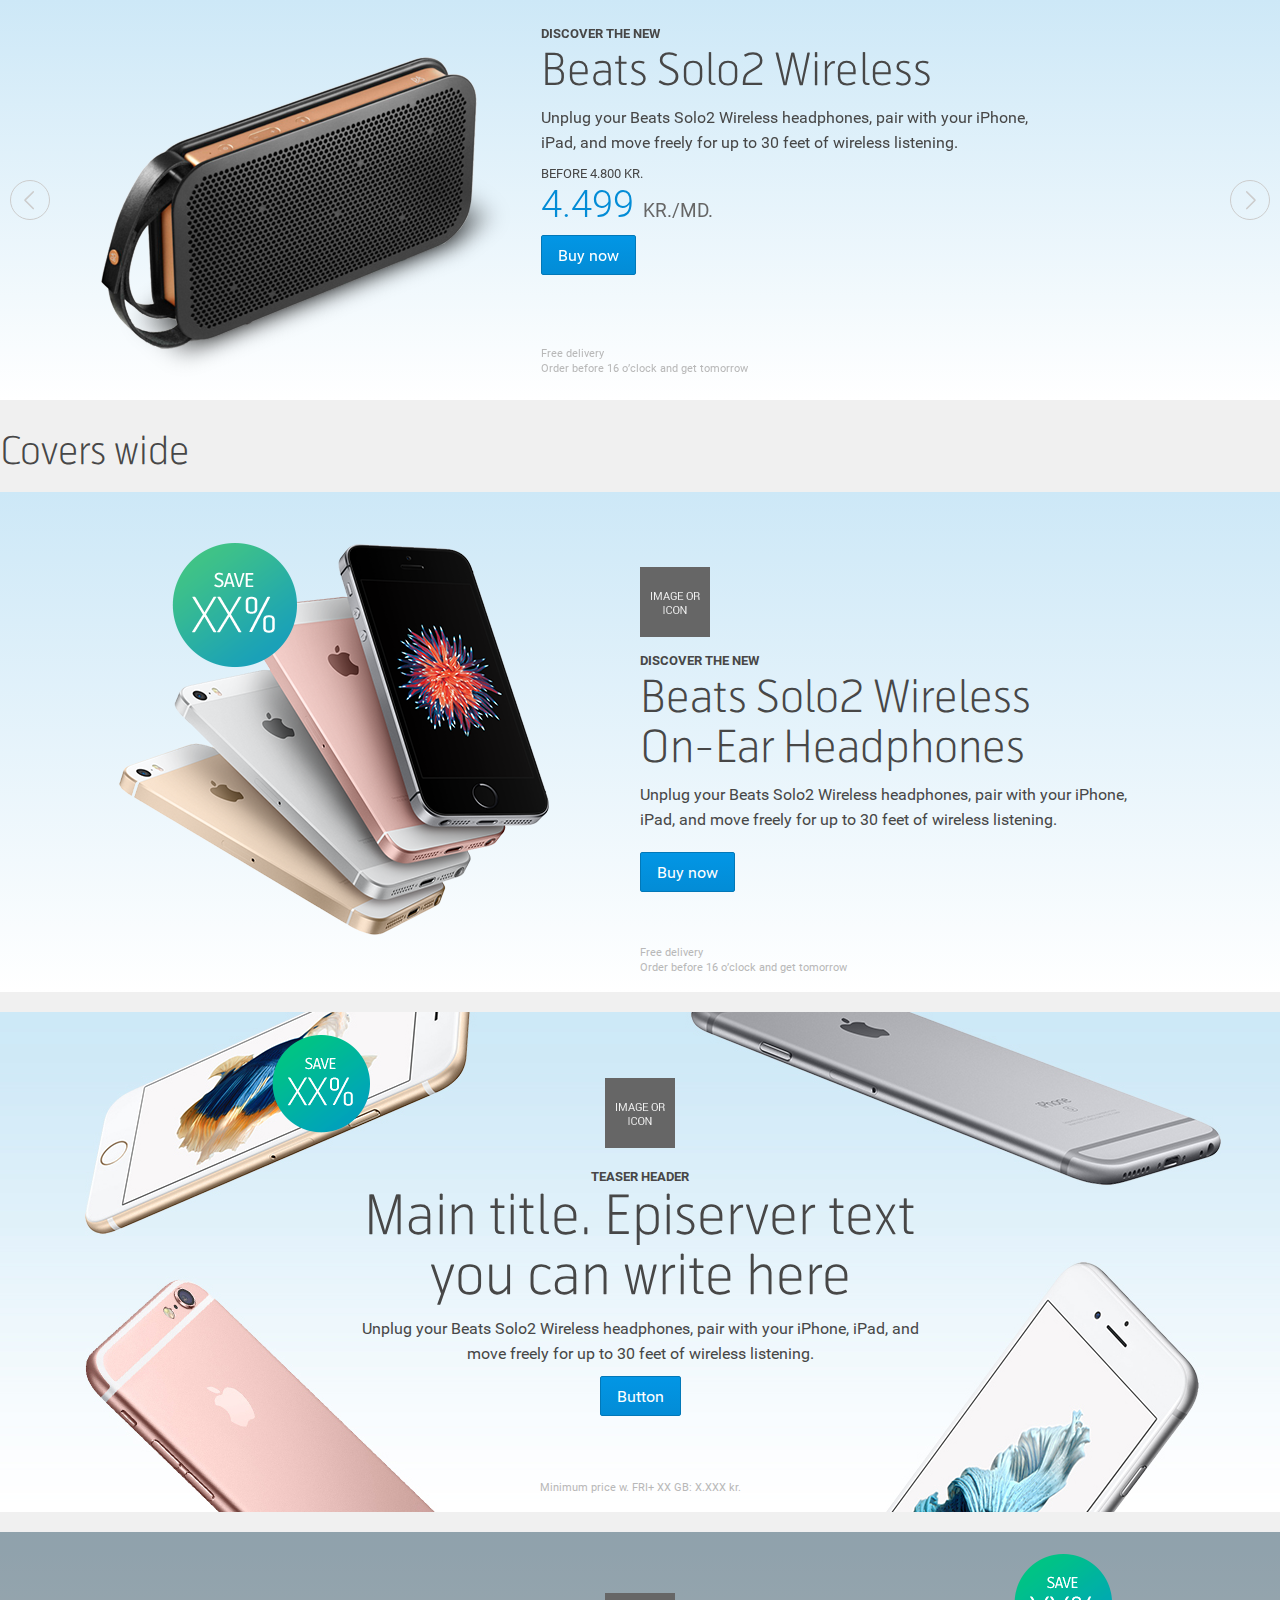
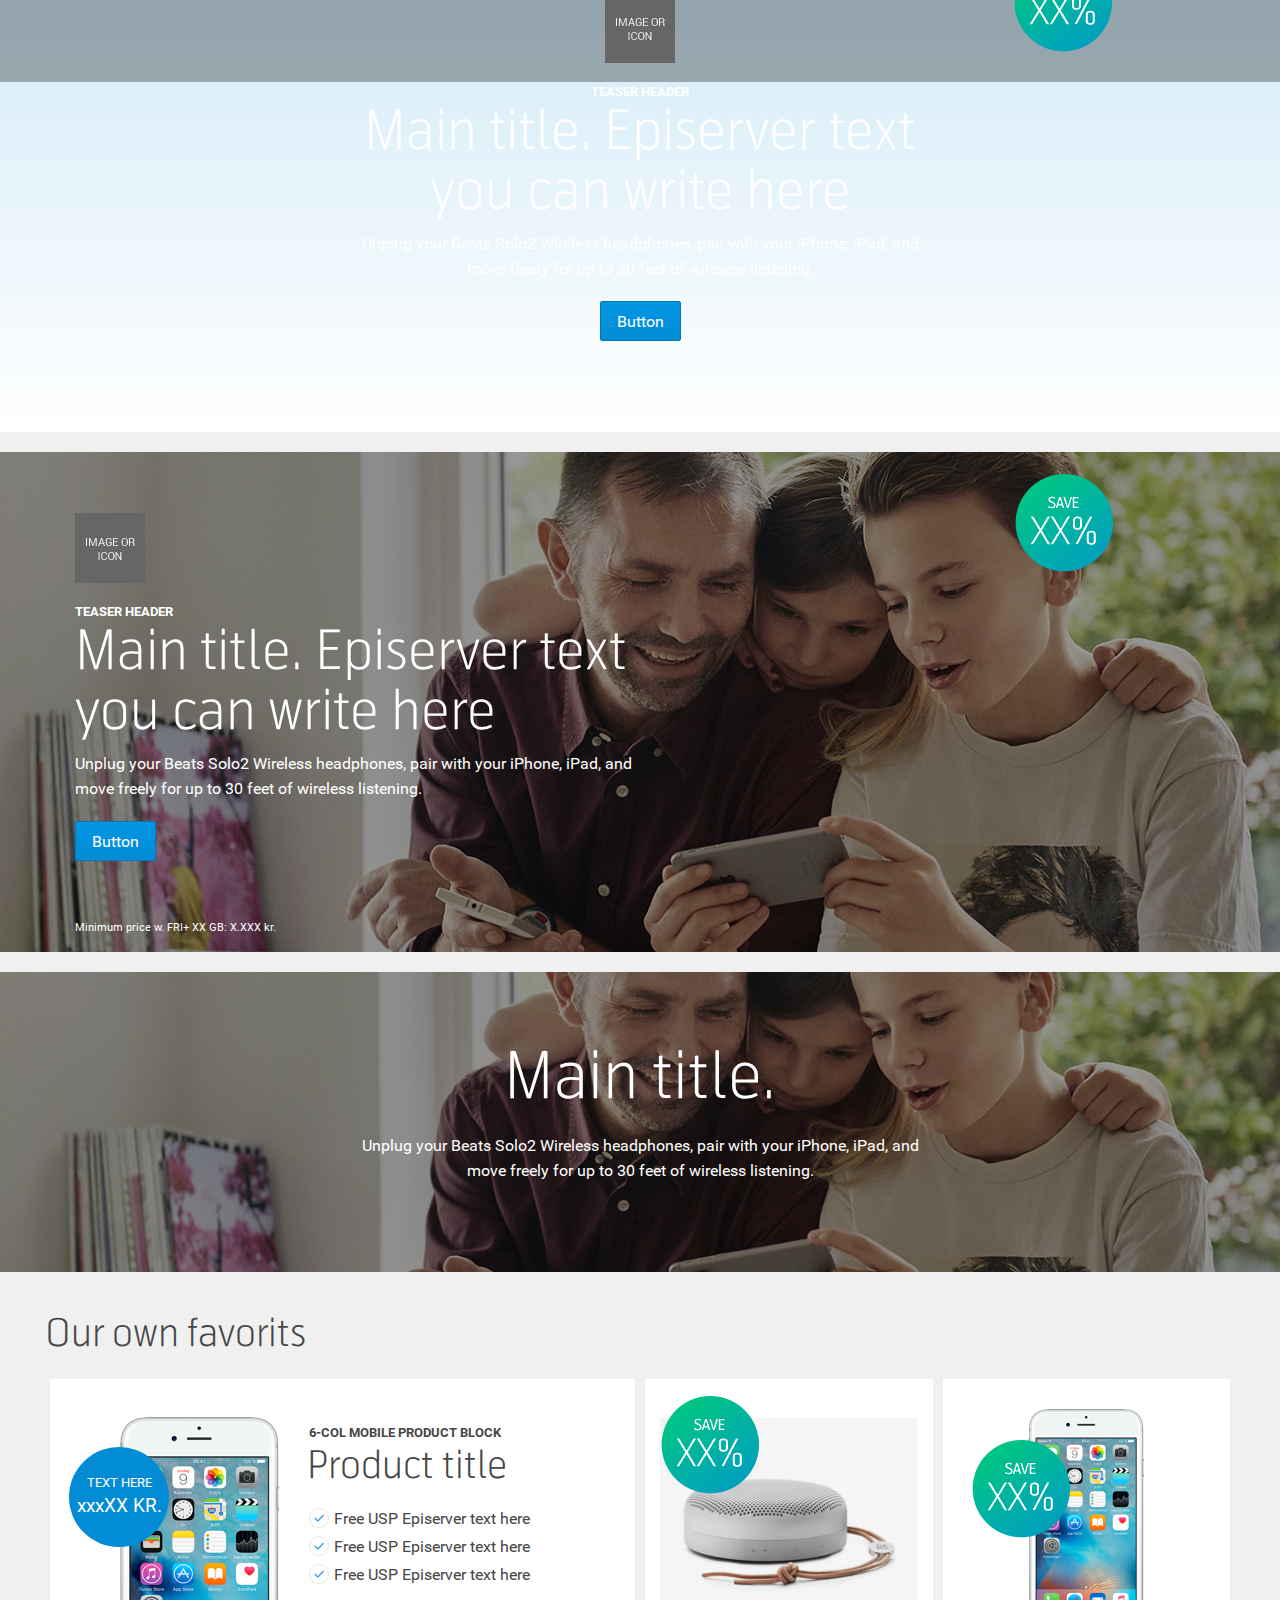
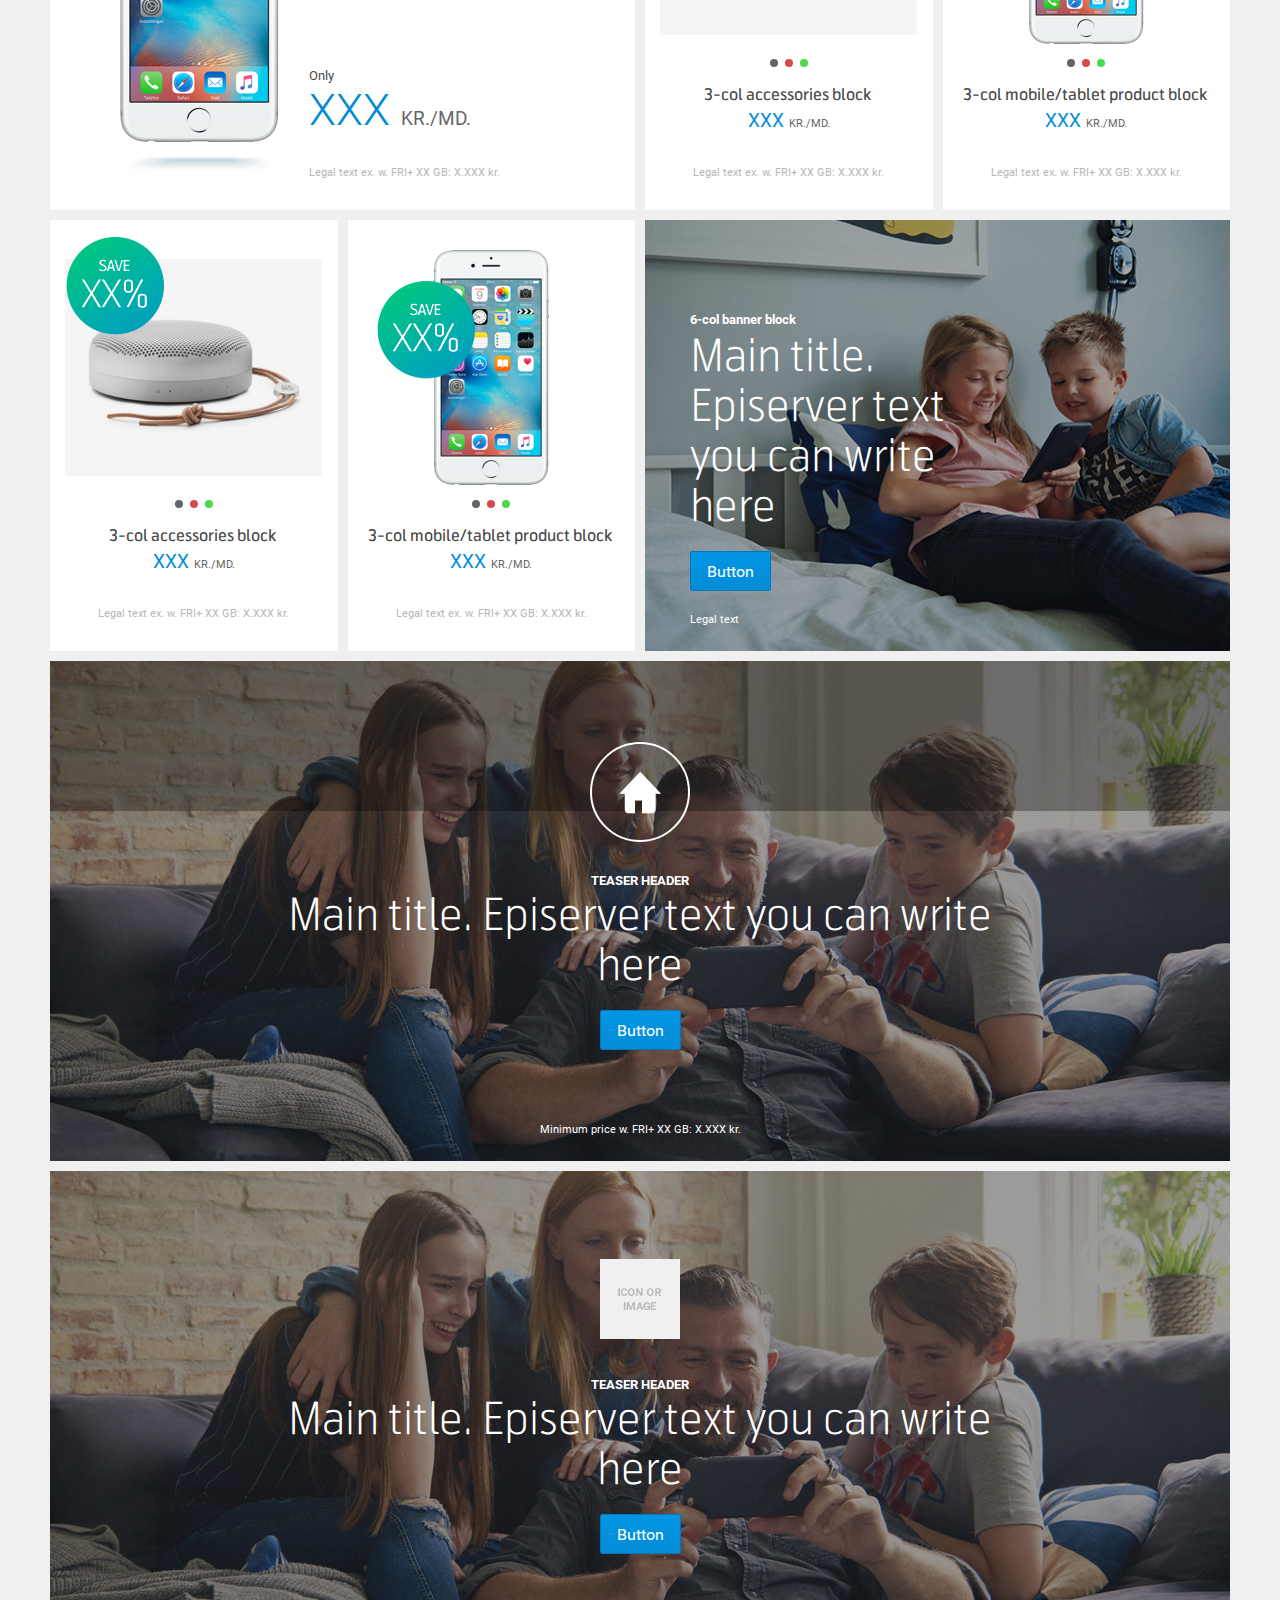
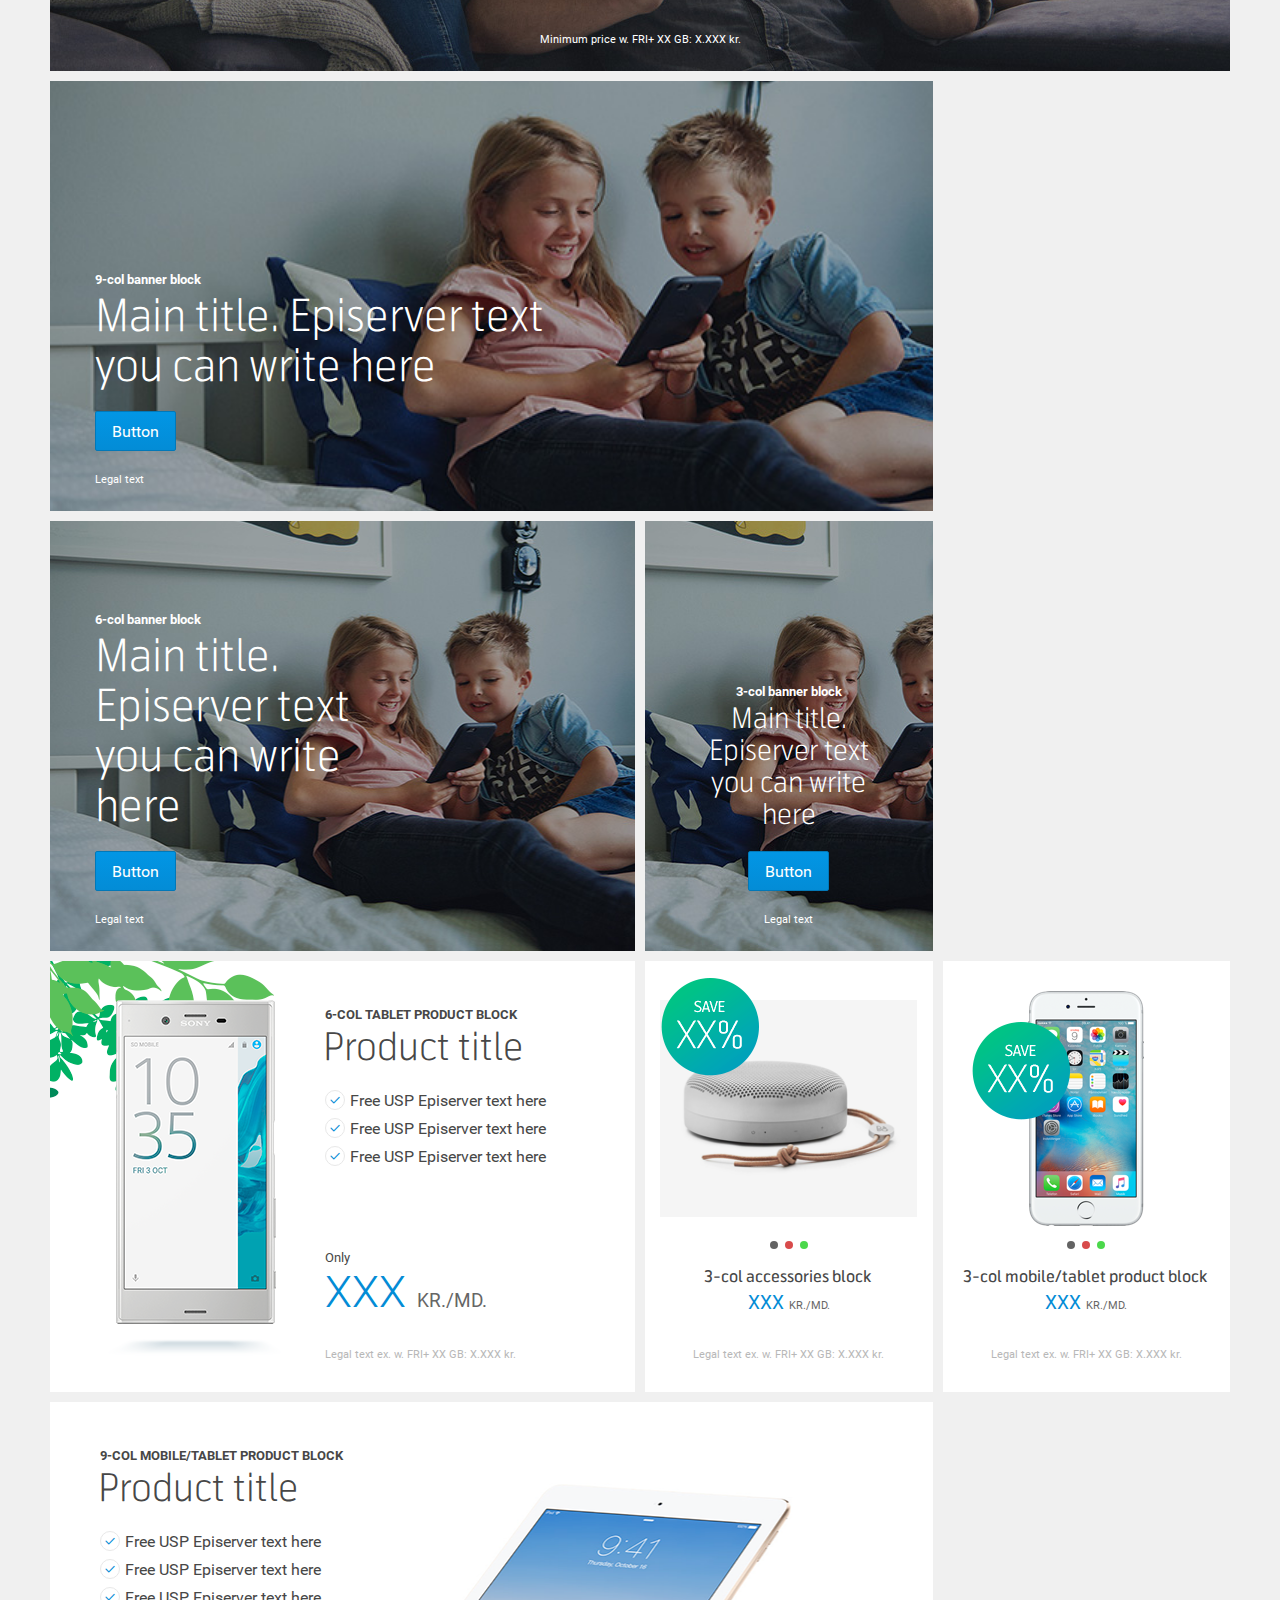
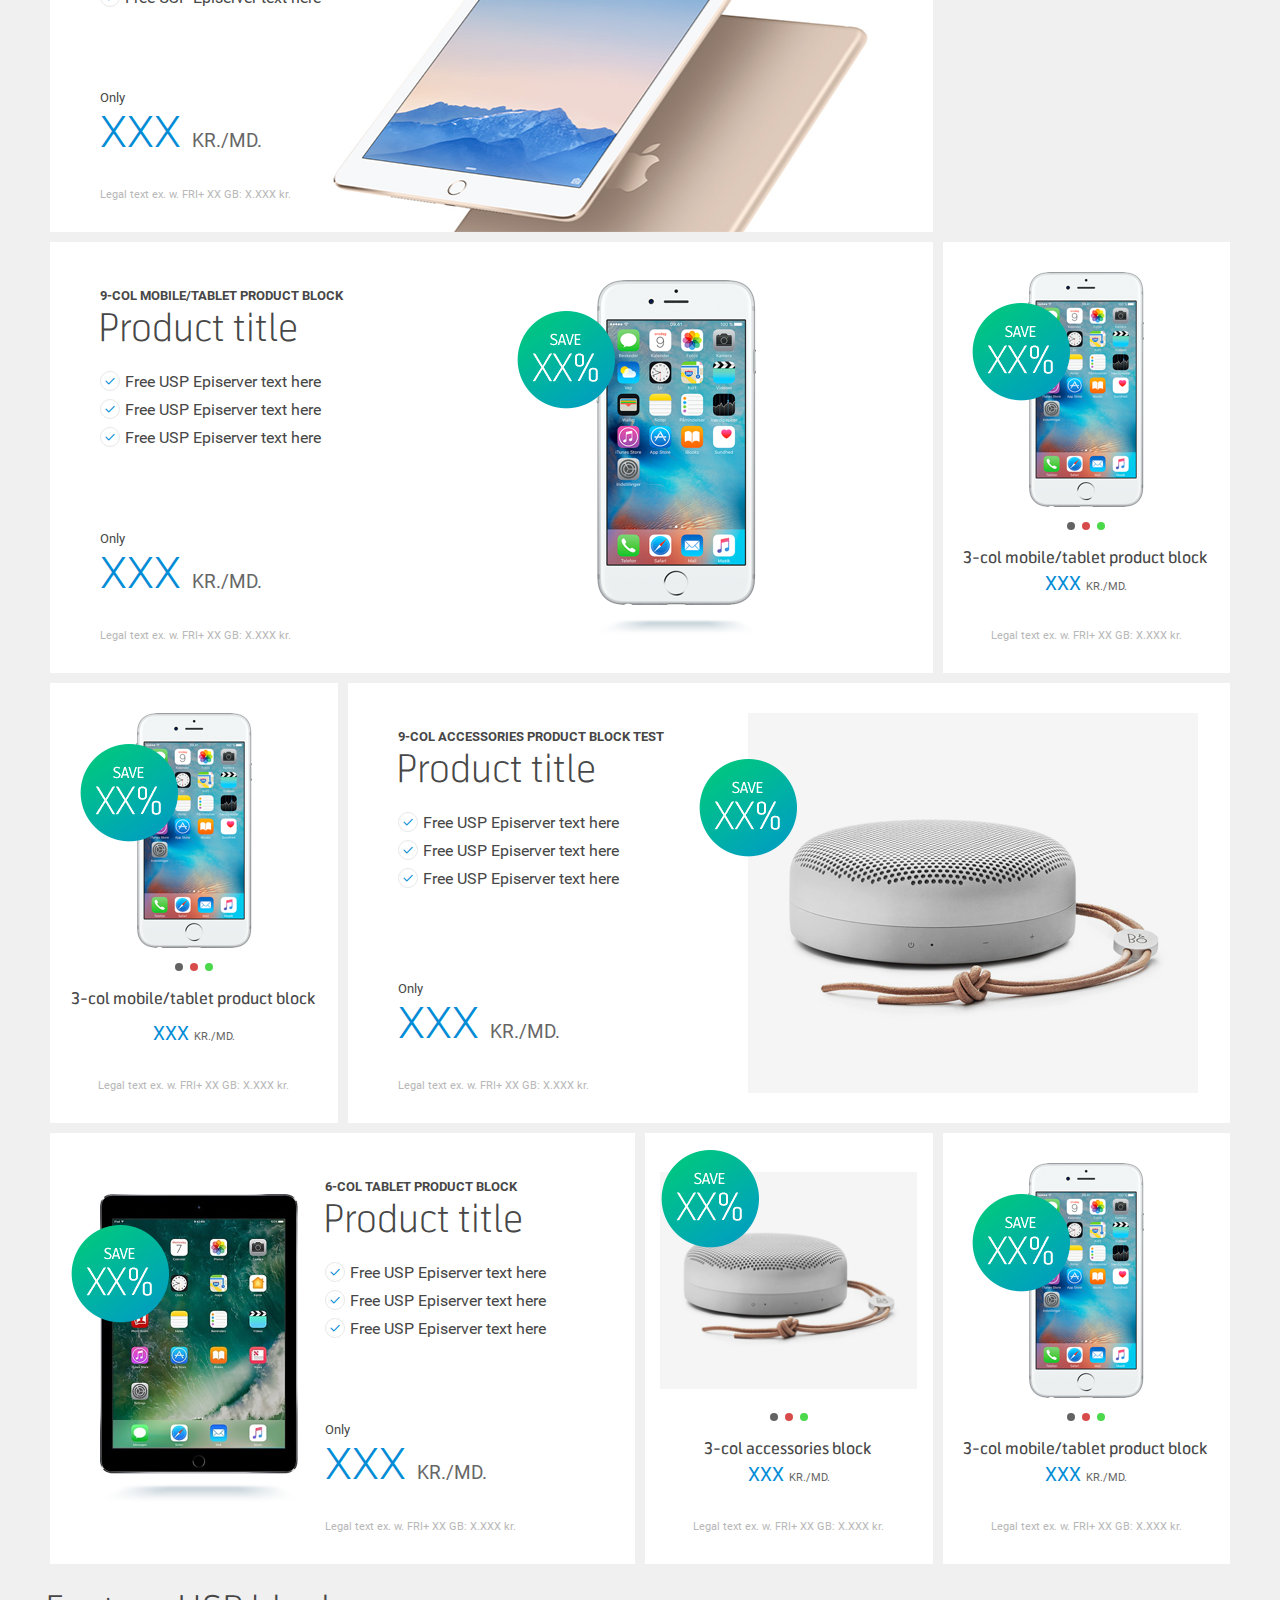
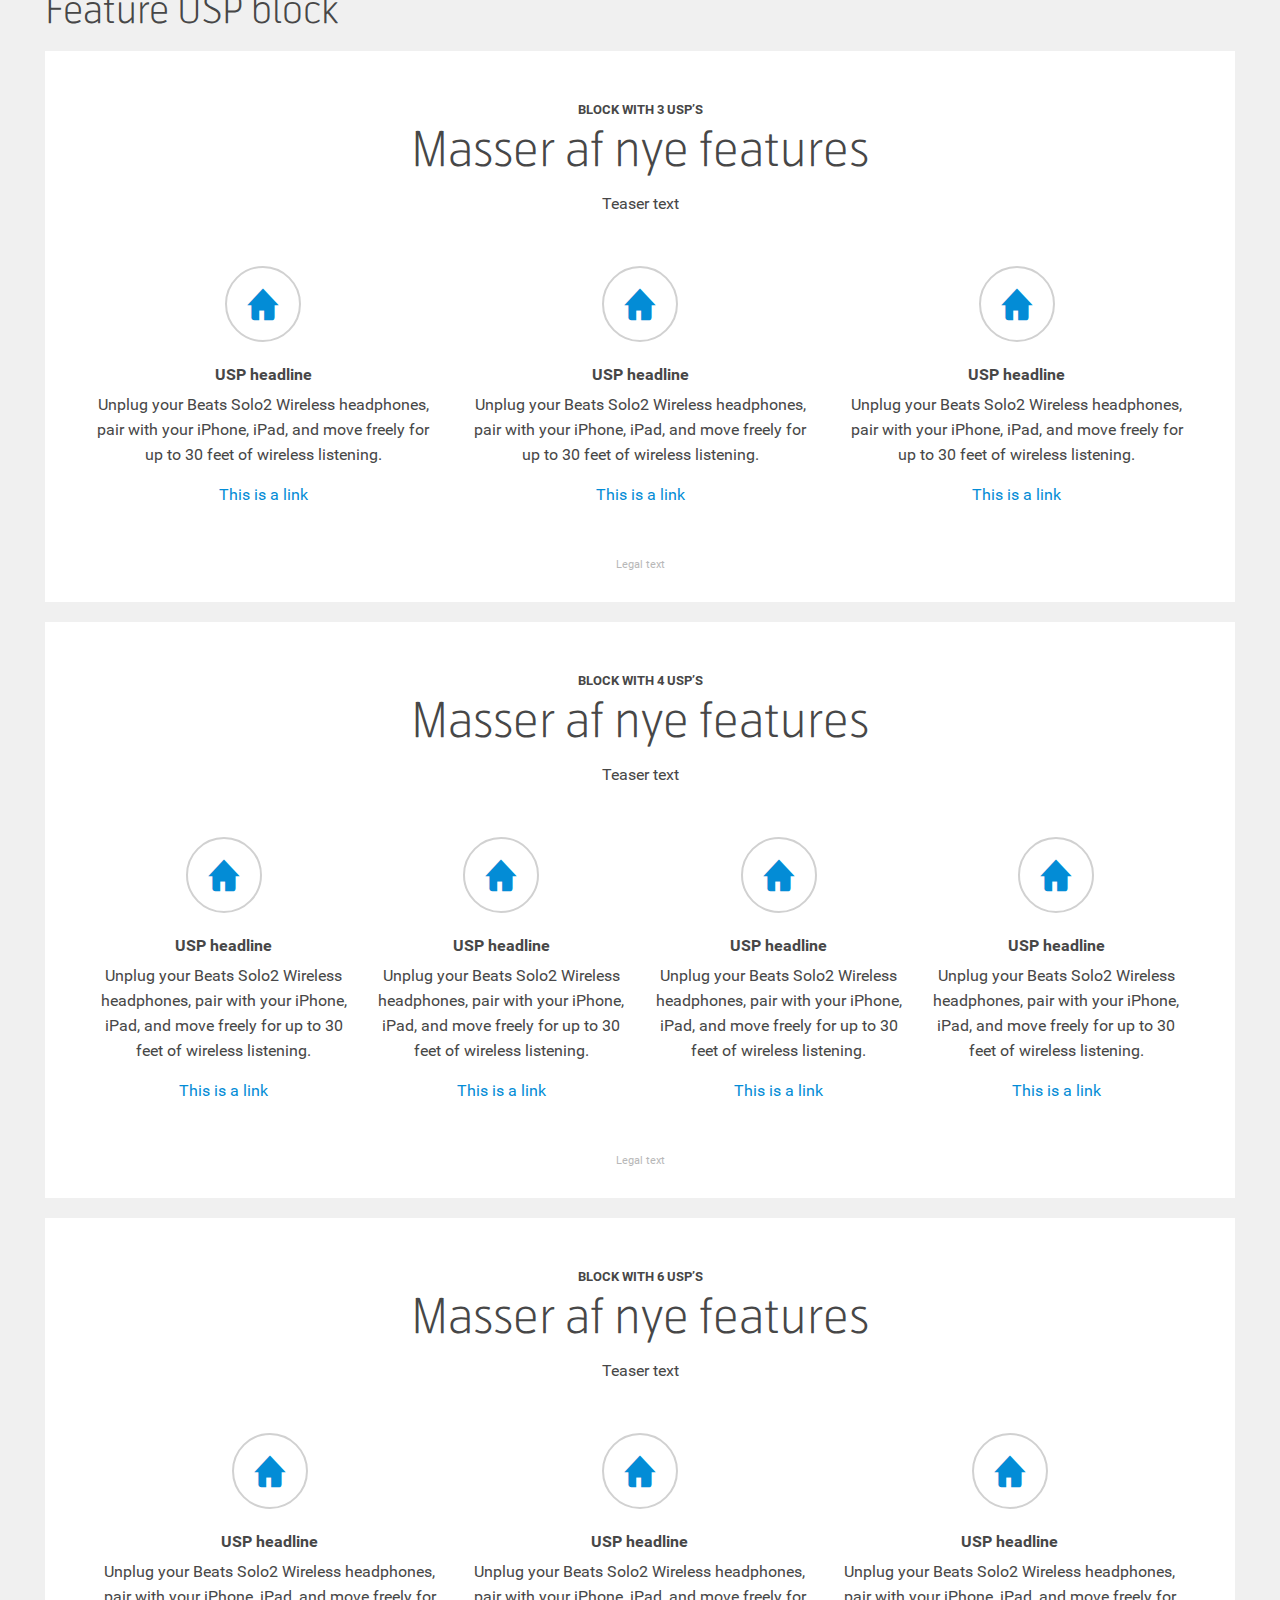
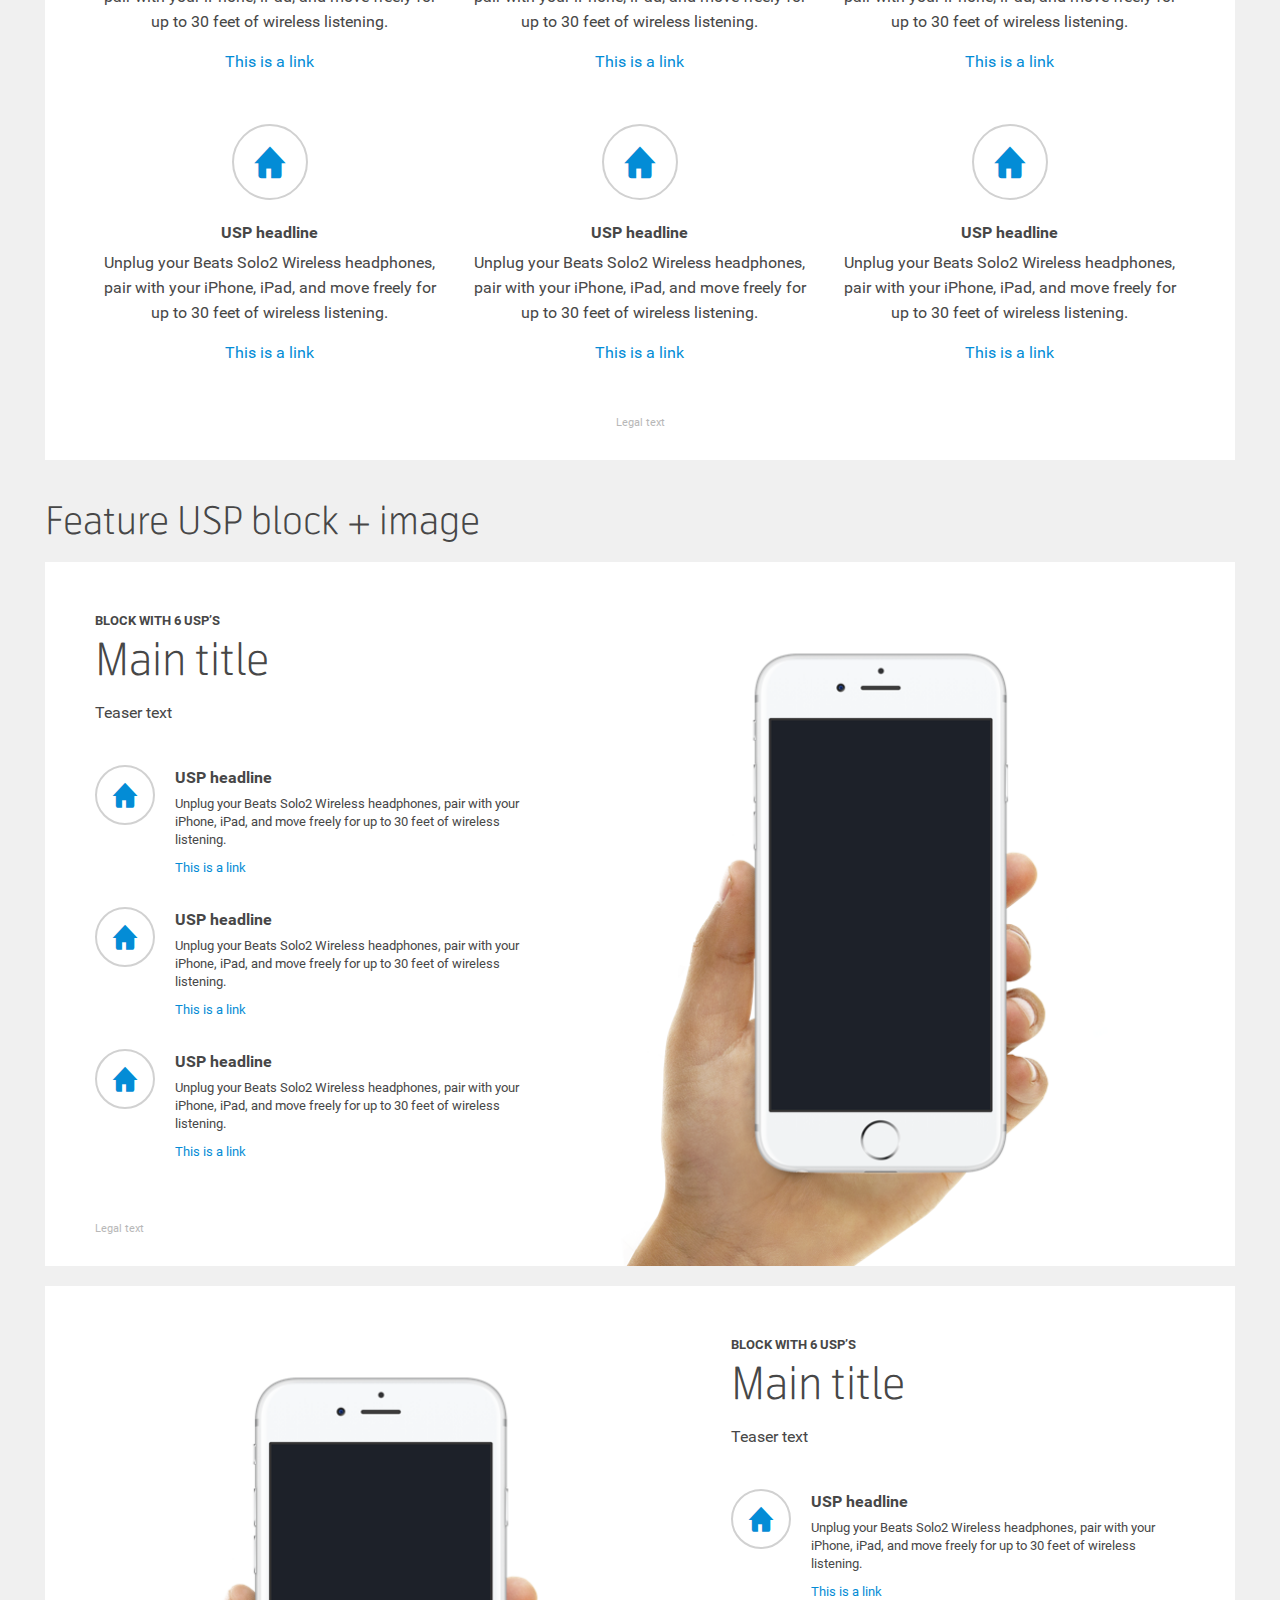
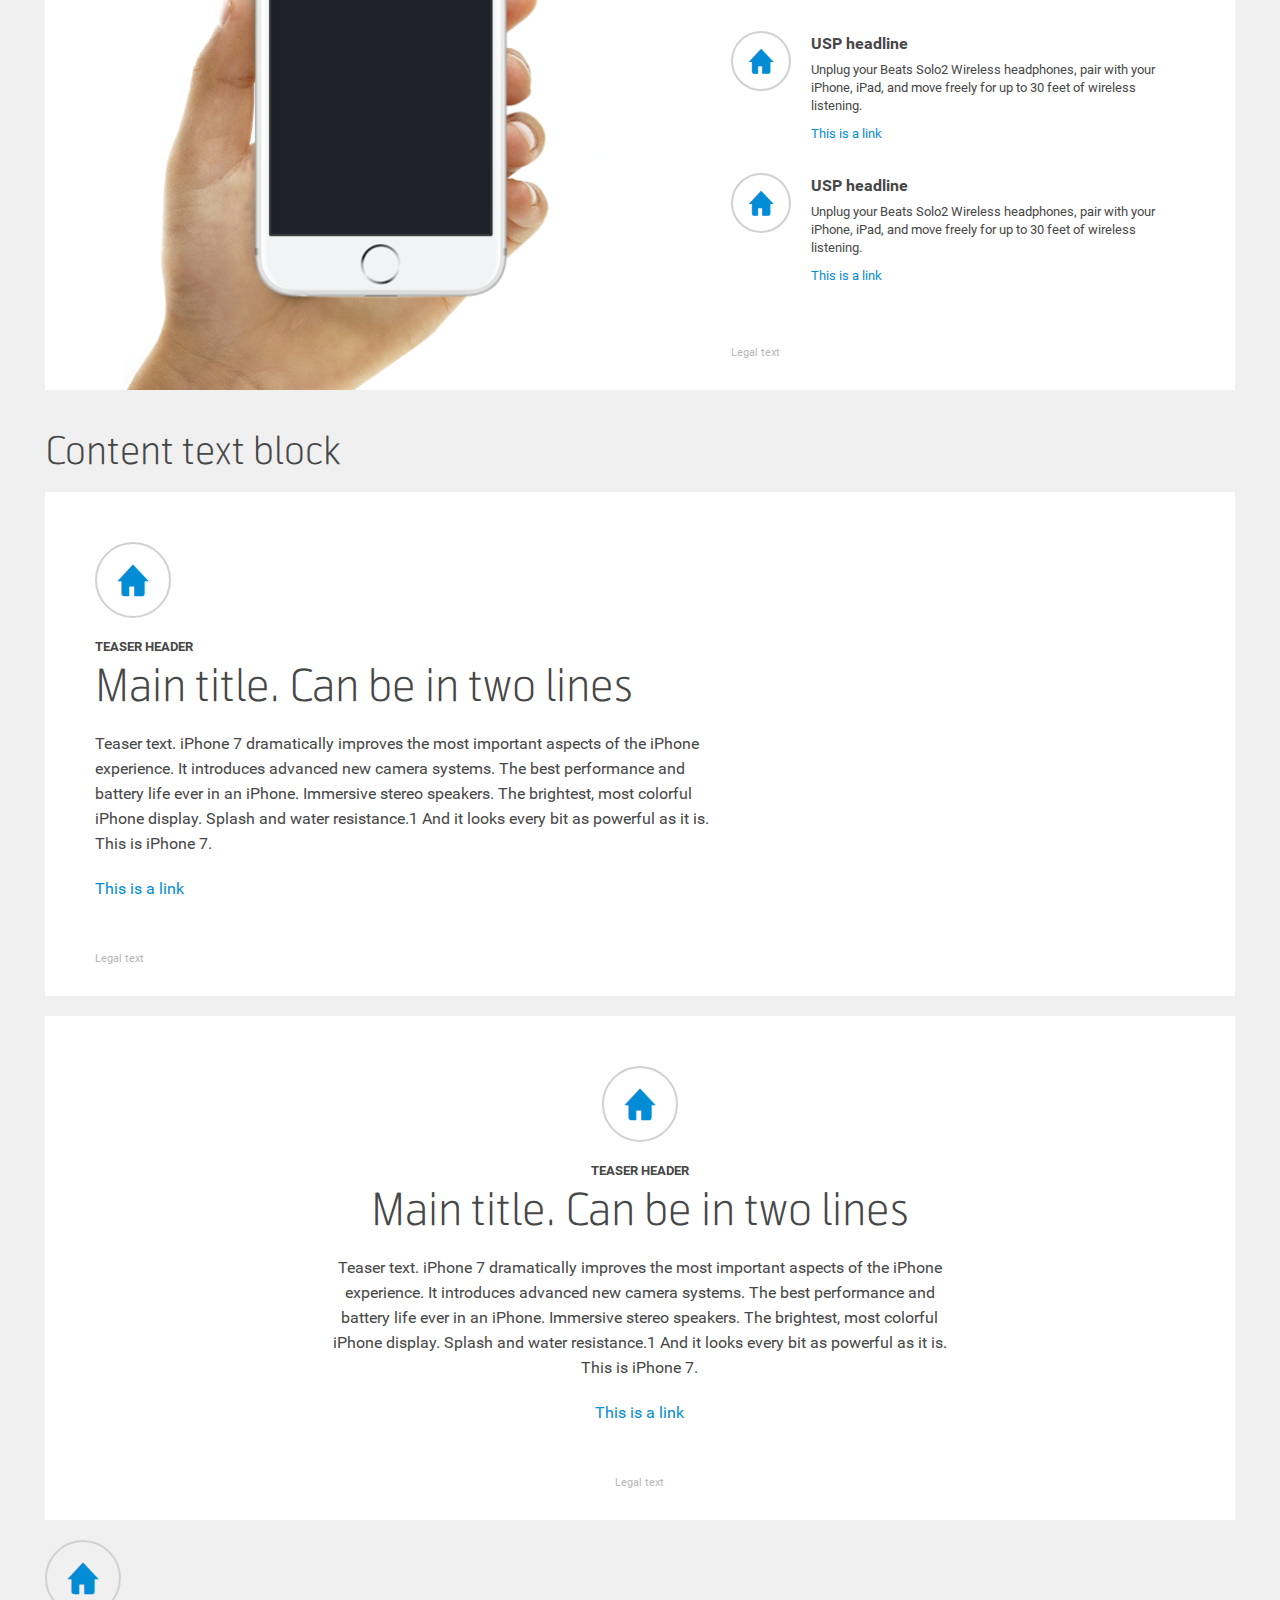
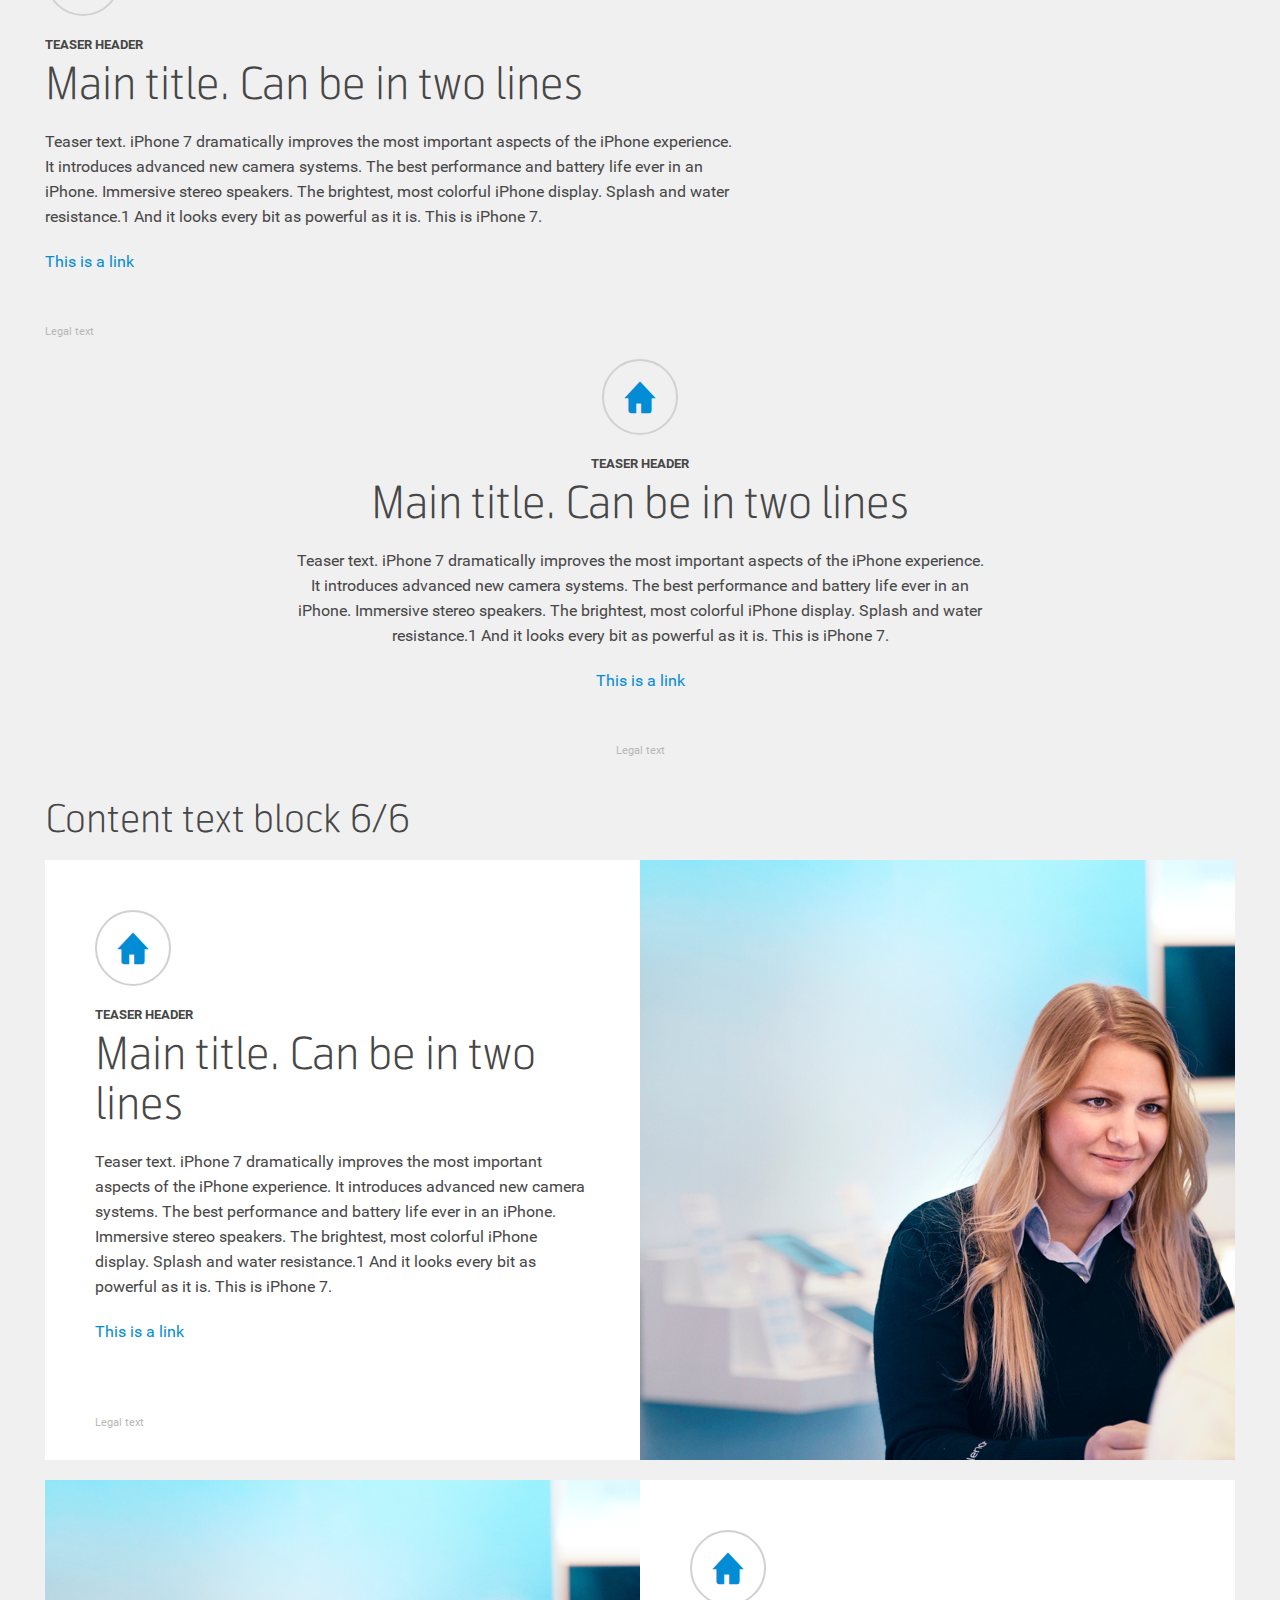
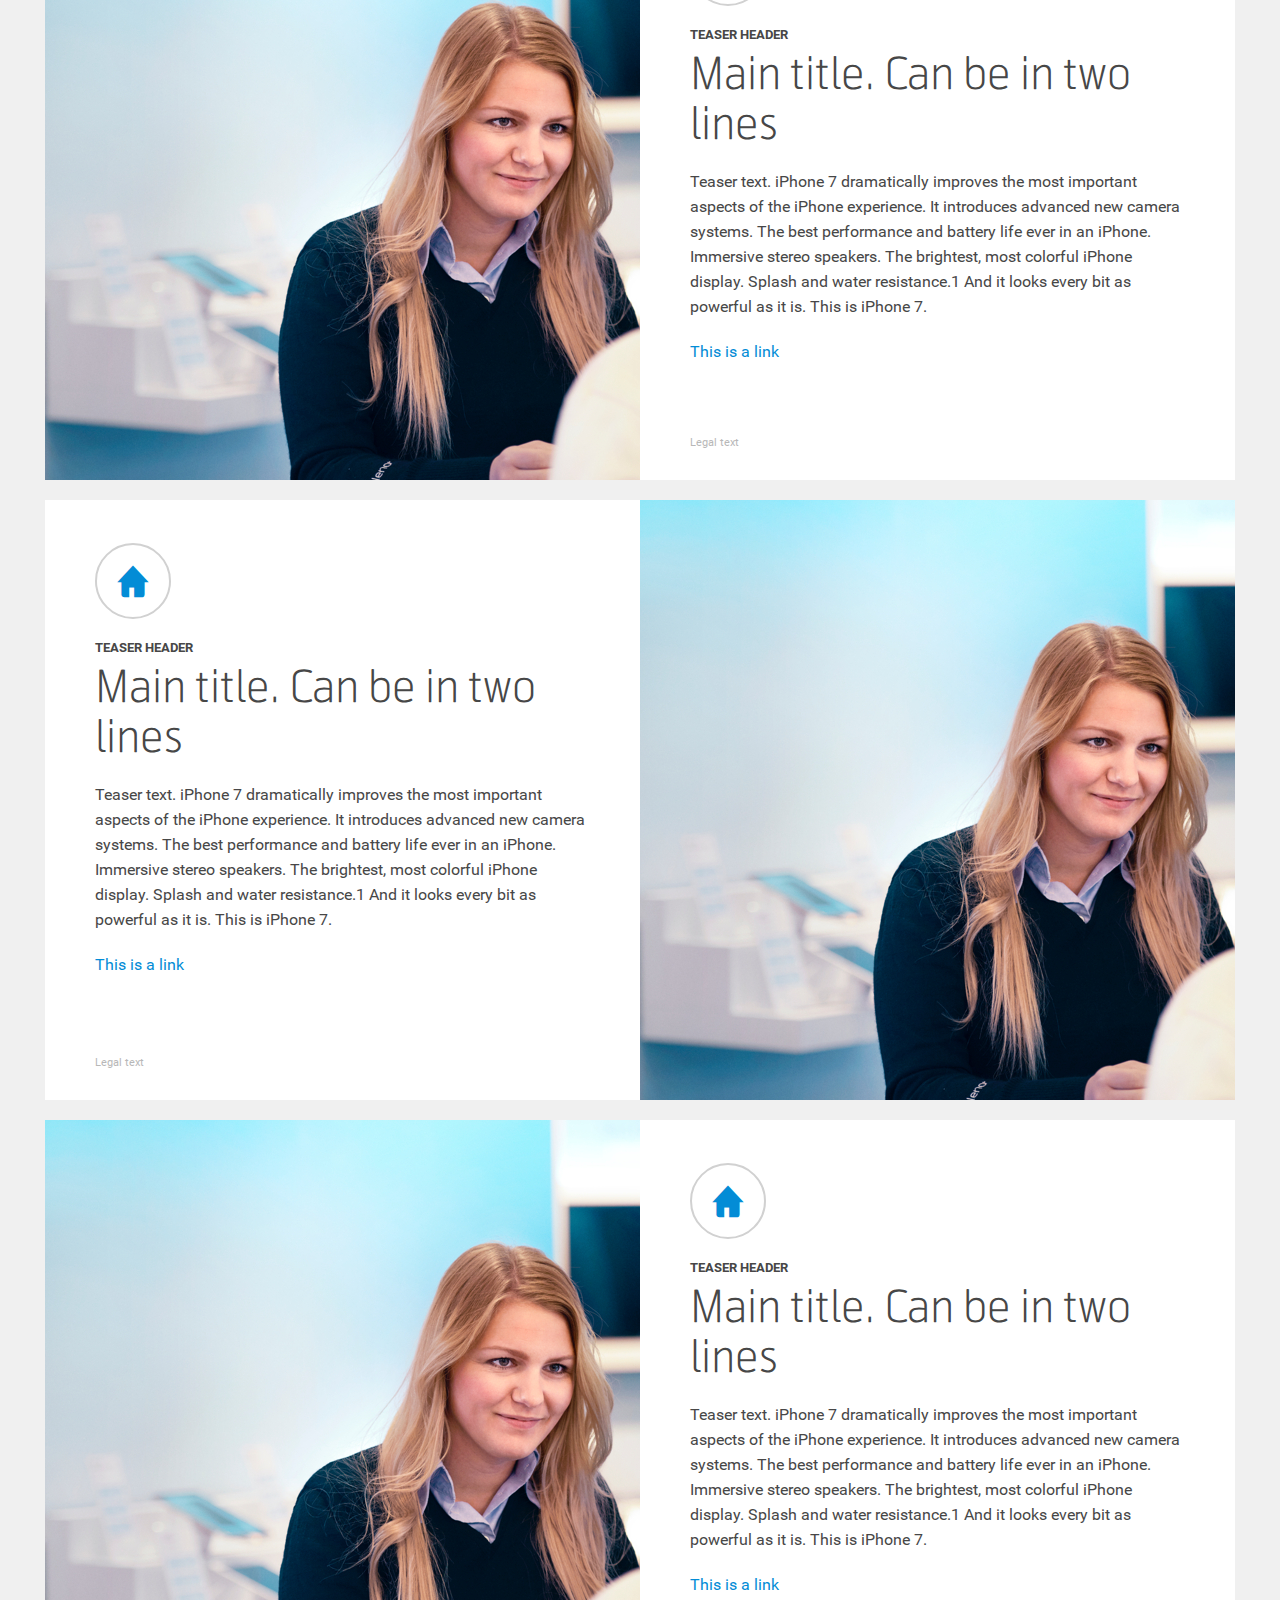
==== commit 74fed81c: "fixes" ====
--- a/index.html
+++ b/index.html
@@ -186,7 +186,7 @@
 					<p class="text-size--16 mobile-text-size--13 trailer--small tablet-p-trailer">Unplug your Beats Solo2 Wireless headphones, pair with your iPhone, iPad, and move freely for up to 30 feet of wireless listening. </p>
 					<button class="button button--action trailer--large">Button</button>
 				</div>
-				<p class="text-size--11 text-legal">Minimum price w. FRI+ XX GB: X.XXX <span class="price-currency">kr.</span></p>
+				<p class="text-size--11 color-steel-grey text-legal">Minimum price w. FRI+ XX GB: X.XXX <span class="price-currency">kr.</span></p>
 			</div>
 		</div>
 	</div>
@@ -297,7 +297,7 @@
 							<p class="text-size--13 tablet-l-hidden">Only</p>
 							<p class="text-size--44 trailer--large tablet-l-trailer--xlarge tablet-l-text-size--19">
 								<span class="color-blue text-light tablet-l-text-regular">XXX</span>
-								<span class="text-size--19 tablet-l-text-size--11 color-gray"><span class="price-currency">KR.</span><span class="toleft--xsmall">/MD.</span></span>
+								<span class="text-size--19 tablet-l-text-size--11 color-gray"><span class="price-currency">KR.</span><span>/MD.</span></span>
 							</p>
 							<p class="text-size--11 color-steel-grey">Legal text ex. w. FRI+ XX GB: X.XXX <span class="price-currency">kr.</span></p>
 						</div>
@@ -335,7 +335,7 @@
 						<div class="price-box">
 							<p class="text-size--19 trailer--large">
 								<span class="color-blue tablet-l-text-regular">XXX</span>
-								<span class="text-size--11 color-gray"><span class="price-currency">KR.</span><span class="toleft--xsmall">/MD.</span></span>
+								<span class="text-size--11 color-gray"><span class="price-currency">KR.</span><span>/MD.</span></span>
 							</p>
 							<p class="text-size--11 color-steel-grey">Legal text ex. w. FRI+ XX GB: X.XXX <span class="price-currency">kr.</span></p>
 						</div>
@@ -373,7 +373,7 @@
 						<div class="price-box">
 							<p class="text-size--19 trailer--large">
 								<span class="color-blue tablet-l-text-regular">XXX</span>
-								<span class="text-size--11 color-gray"><span class="price-currency">KR.</span><span class="toleft--xsmall">/MD.</span></span>
+								<span class="text-size--11 color-gray"><span class="price-currency">KR.</span><span>/MD.</span></span>
 							</p>
 							<p class="text-size--11 color-steel-grey">Legal text ex. w. FRI+ XX GB: X.XXX <span class="price-currency">kr.</span></p>
 						</div>
@@ -411,7 +411,7 @@
 						<div class="price-box">
 							<p class="text-size--19 trailer--large">
 								<span class="color-blue tablet-l-text-regular">XXX</span>
-								<span class="text-size--11 color-gray"><span class="price-currency">KR.</span><span class="toleft--xsmall">/MD.</span></span>
+								<span class="text-size--11 color-gray"><span class="price-currency">KR.</span><span>/MD.</span></span>
 							</p>
 							<p class="text-size--11 color-steel-grey">Legal text ex. w. FRI+ XX GB: X.XXX <span class="price-currency">kr.</span></p>
 						</div>
@@ -448,7 +448,7 @@
 						<div class="price-box">
 							<p class="text-size--19 trailer--large">
 								<span class="color-blue tablet-l-text-regular">XXX</span>
-								<span class="text-size--11 color-gray"><span class="price-currency">KR.</span><span class="toleft--xsmall">/MD.</span></span>
+								<span class="text-size--11 color-gray"><span class="price-currency">KR.</span><span>/MD.</span></span>
 							</p>
 							<p class="text-size--11 color-steel-grey">Legal text ex. w. FRI+ XX GB: X.XXX <span class="price-currency">kr.</span></p>
 						</div>
@@ -537,7 +537,7 @@
 							</div>
 						</div>
 					</div>
-					<div class="col-hg-7 col-xs bundle-content tablet-l-text--center">
+					<div class="col-hg-7 col-xs bundle-content tablet-l-text--center padding-toleft--small mobile-padding-toleft--none">
 						<div class="terminal-block__description">
 							<div class="colors-holder desktop-hidden">
 								<ul class="colors-list">
@@ -564,7 +564,7 @@
 							<p class="text-size--13 tablet-l-hidden">Only</p>
 							<p class="text-size--44 trailer--large tablet-l-trailer--xlarge tablet-l-text-size--19">
 								<span class="color-blue text-light tablet-l-text-regular">XXX</span>
-								<span class="text-size--19 tablet-l-text-size--11 color-gray"><span class="price-currency">KR.</span><span class="toleft--xsmall">/MD.</span></span>
+								<span class="text-size--19 tablet-l-text-size--11 color-gray"><span class="price-currency">KR.</span><span>/MD.</span></span>
 							</p>
 							<p class="text-size--11 color-steel-grey">Legal text ex. w. FRI+ XX GB: X.XXX <span class="price-currency">kr.</span></p>
 						</div>
@@ -601,7 +601,7 @@
 						<div class="price-box">
 							<p class="text-size--19 trailer--large">
 								<span class="color-blue tablet-l-text-regular">XXX</span>
-								<span class="text-size--11 color-gray"><span class="price-currency">KR.</span><span class="toleft--xsmall">/MD.</span></span>
+								<span class="text-size--11 color-gray"><span class="price-currency">KR.</span><span>/MD.</span></span>
 							</p>
 							<p class="text-size--11 color-steel-grey">Legal text ex. w. FRI+ XX GB: X.XXX <span class="price-currency">kr.</span></p>
 						</div>
@@ -638,7 +638,7 @@
 						<div class="price-box">
 							<p class="text-size--19 trailer--large">
 								<span class="color-blue tablet-l-text-regular">XXX</span>
-								<span class="text-size--11 color-gray"><span class="price-currency">KR.</span><span class="toleft--xsmall">/MD.</span></span>
+								<span class="text-size--11 color-gray"><span class="price-currency">KR.</span><span>/MD.</span></span>
 							</p>
 							<p class="text-size--11 color-steel-grey">Legal text ex. w. FRI+ XX GB: X.XXX <span class="price-currency">kr.</span></p>
 						</div>
@@ -675,7 +675,7 @@
 							<p class="text-size--13 tablet-l-hidden">Only</p>
 							<p class="text-size--44 trailer--large tablet-l-trailer--xlarge tablet-l-text-size--19">
 								<span class="color-blue text-light tablet-l-text-regular">XXX</span>
-								<span class="text-size--19 tablet-l-text-size--11 color-gray"><span class="price-currency">KR.</span><span class="toleft--xsmall">/MD.</span></span>
+								<span class="text-size--19 tablet-l-text-size--11 color-gray"><span class="price-currency">KR.</span><span>/MD.</span></span>
 							</p>
 							<p class="text-size--11 color-steel-grey">Legal text ex. w. FRI+ XX GB: X.XXX <span class="price-currency">kr.</span></p>
 						</div>
@@ -719,7 +719,7 @@
 							<p class="text-size--13 tablet-l-hidden">Only</p>
 							<p class="text-size--44 trailer--large tablet-l-trailer--xlarge tablet-l-text-size--19">
 								<span class="color-blue text-light tablet-l-text-regular">XXX</span>
-								<span class="text-size--19 tablet-l-text-size--11 color-gray"><span class="price-currency">KR.</span><span class="toleft--xsmall">/MD.</span></span>
+								<span class="text-size--19 tablet-l-text-size--11 color-gray"><span class="price-currency">KR.</span><span>/MD.</span></span>
 							</p>
 							<p class="text-size--11 color-steel-grey">Legal text ex. w. FRI+ XX GB: X.XXX <span class="price-currency">kr.</span></p>
 						</div>
@@ -764,7 +764,7 @@
 						<div class="price-box">
 							<p class="text-size--19 trailer--large">
 								<span class="color-blue tablet-l-text-regular">XXX</span>
-								<span class="text-size--11 color-gray"><span class="price-currency">KR.</span><span class="toleft--xsmall">/MD.</span></span>
+								<span class="text-size--11 color-gray"><span class="price-currency">KR.</span><span>/MD.</span></span>
 							</p>
 							<p class="text-size--11 color-steel-grey">Legal text ex. w. FRI+ XX GB: X.XXX <span class="price-currency">kr.</span></p>
 						</div>
@@ -801,7 +801,7 @@
 						<div class="price-box">
 							<p class="text-size--19 trailer--large">
 								<span class="color-blue tablet-l-text-regular">XXX</span>
-								<span class="text-size--11 color-gray"><span class="price-currency">KR.</span><span class="toleft--xsmall">/MD.</span></span>
+								<span class="text-size--11 color-gray"><span class="price-currency">KR.</span><span>/MD.</span></span>
 							</p>
 							<p class="text-size--11 color-steel-grey">Legal text ex. w. FRI+ XX GB: X.XXX <span class="price-currency">kr.</span></p>
 						</div>
@@ -837,7 +837,7 @@
 							<p class="text-size--13 tablet-l-hidden">Only</p>
 							<p class="text-size--44 trailer--large tablet-l-trailer--xlarge tablet-l-text-size--19">
 								<span class="color-blue text-light tablet-l-text-regular">XXX</span>
-								<span class="text-size--19 tablet-l-text-size--11 color-gray"><span class="price-currency">KR.</span><span class="toleft--xsmall">/MD.</span></span>
+								<span class="text-size--19 tablet-l-text-size--11 color-gray"><span class="price-currency">KR.</span><span>/MD.</span></span>
 							</p>
 							<p class="text-size--11 color-steel-grey">Legal text ex. w. FRI+ XX GB: X.XXX <span class="price-currency">kr.</span></p>
 						</div>
@@ -854,7 +854,7 @@
 			</div>
 			<div class="col-hg-6 col-md-6 flex padding-whole--xsmall mobile-padding-toleft--med mobile-padding-toright--med">
 				<a href="#" class="terminal-block terminal-block--accessories terminal-block--accessories-tablet-medium grid-row--gutter-none">
-					<div class="col-hg-5 col-xs-auto col-hg--middle">
+					<div class="col-hg-5 col-xs-auto col-hg--middle tablet-l-text--center">
 						<div class="terminal-block__image-holder">
 							<img src="tablet-test-img.png" alt="">
 							<div class="splash splash--image">
@@ -862,7 +862,7 @@
 							</div>
 						</div>
 					</div>
-					<div class="col-hg-7 col-xs bundle-content tablet-l-text--center">
+					<div class="col-hg-7 col-xs bundle-content tablet-l-text--center padding-toleft--small mobile-padding-toleft--none">
 						<div class="terminal-block__description">
 							<div class="colors-holder desktop-hidden">
 								<ul class="colors-list">
@@ -889,7 +889,7 @@
 							<p class="text-size--13 tablet-l-hidden">Only</p>
 							<p class="text-size--44 trailer--large tablet-l-trailer--xlarge tablet-l-text-size--19">
 								<span class="color-blue text-light tablet-l-text-regular">XXX</span>
-								<span class="text-size--19 tablet-l-text-size--11 color-gray"><span class="price-currency">KR.</span><span class="toleft--xsmall">/MD.</span></span>
+								<span class="text-size--19 tablet-l-text-size--11 color-gray"><span class="price-currency">KR.</span><span>/MD.</span></span>
 							</p>
 							<p class="text-size--11 color-steel-grey">Legal text ex. w. FRI+ XX GB: X.XXX <span class="price-currency">kr.</span></p>
 						</div>
@@ -926,7 +926,7 @@
 						<div class="price-box">
 							<p class="text-size--19 trailer--large">
 								<span class="color-blue tablet-l-text-regular">XXX</span>
-								<span class="text-size--11 color-gray"><span class="price-currency">KR.</span><span class="toleft--xsmall">/MD.</span></span>
+								<span class="text-size--11 color-gray"><span class="price-currency">KR.</span><span>/MD.</span></span>
 							</p>
 							<p class="text-size--11 color-steel-grey">Legal text ex. w. FRI+ XX GB: X.XXX <span class="price-currency">kr.</span></p>
 						</div>
@@ -963,7 +963,7 @@
 						<div class="price-box">
 							<p class="text-size--19 trailer--large">
 								<span class="color-blue tablet-l-text-regular">XXX</span>
-								<span class="text-size--11 color-gray"><span class="price-currency">KR.</span><span class="toleft--xsmall">/MD.</span></span>
+								<span class="text-size--11 color-gray"><span class="price-currency">KR.</span><span>/MD.</span></span>
 							</p>
 							<p class="text-size--11 color-steel-grey">Legal text ex. w. FRI+ XX GB: X.XXX <span class="price-currency">kr.</span></p>
 						</div>
@@ -1125,7 +1125,7 @@
 	</div>
 	<div class="container">
 		<div class="usp-block usp-block--image grid-row--gutter-none trailer padding-whole--section padding-trailer--large" style="background-image: url(image-usp.png)">
-			<div class="col-md-12 tablet-l-visible">
+			<div class="col-md-12 tablet-p-visible mobile-visible mobile-image">
 				<img src="image-usp-mobile.png" alt="image descr." />
 			</div>
 			<div class="col-lg-5 usp-block__content tablet-p-text--center tablet-p-padding-whole--section tablet-p-padding-leader--large tablet-p-padding-trailer--large mobile-padding-toleft mobile-padding-toright">
@@ -1177,7 +1177,7 @@
 		</div>
 		
 		<div class="usp-block usp-block--image grid-row-lg--right grid-row--gutter-none trailer padding-whole--section padding-trailer--large" style="background-image: url(image-usp-2.png)">
-			<div class="col-md-12 tablet-l-visible">
+			<div class="col-md-12 tablet-p-visible mobile-visible mobile-image">
 				<img src="image-usp-mobile.png" alt="image descr." />
 			</div>
 			<div class="col-lg-5 usp-block__content tablet-p-text--center tablet-p-padding-whole--section tablet-p-padding-leader--large tablet-p-padding-trailer--large mobile-padding-toleft mobile-padding-toright">
--- a/main.css
+++ b/main.css
@@ -10285,7 +10285,7 @@
 
 /* line 105, /Users/goodpesik/Projects/onescreen/OneScreen/Client/Core/Framework/list/_scss/_lists.scss */
 .list--check__circle li:before {
-  font-size: 9px;
+  font-size: 10px;
   width: 2em;
   height: 2em;
   border-radius: 50%;
@@ -25374,6 +25374,20 @@
     .terminal-block--accessories-product-small .terminal-block__image-holder {
       margin-bottom: 15px;
       height: 235px; }
+      /* line 127, /Users/goodpesik/Projects/onescreen/OneScreen/Client/Core/Content/terminal-blocks/_scss/_index.scss */
+      .terminal-block--accessories-small .terminal-block__image-holder img,
+      .terminal-block--accessories-product-small .terminal-block__image-holder img {
+        display: inline-block;
+        vertical-align: middle; }
+      /* line 132, /Users/goodpesik/Projects/onescreen/OneScreen/Client/Core/Content/terminal-blocks/_scss/_index.scss */
+      .terminal-block--accessories-small .terminal-block__image-holder:before,
+      .terminal-block--accessories-product-small .terminal-block__image-holder:before {
+        content: '';
+        display: inline-block;
+        vertical-align: middle;
+        height: 100%;
+        width: 1px;
+        margin-left: -5px; }
       @media only screen and (max-width: 767px) {
         /* line 123, /Users/goodpesik/Projects/onescreen/OneScreen/Client/Core/Content/terminal-blocks/_scss/_index.scss */
         .terminal-block--accessories-small .terminal-block__image-holder,
@@ -25390,7 +25404,7 @@
       .terminal-block__image-holder {
         margin-bottom: 15px;
         height: 170px; } }
-  /* line 144, /Users/goodpesik/Projects/onescreen/OneScreen/Client/Core/Content/terminal-blocks/_scss/_index.scss */
+  /* line 158, /Users/goodpesik/Projects/onescreen/OneScreen/Client/Core/Content/terminal-blocks/_scss/_index.scss */
   .terminal-block .splash {
     position: absolute;
     top: 39px;
@@ -25411,127 +25425,127 @@
     -webkit-box-pack: center;
         -ms-flex-pack: center;
             justify-content: center; }
-    /* line 157, /Users/goodpesik/Projects/onescreen/OneScreen/Client/Core/Content/terminal-blocks/_scss/_index.scss */
+    /* line 171, /Users/goodpesik/Projects/onescreen/OneScreen/Client/Core/Content/terminal-blocks/_scss/_index.scss */
     .terminal-block .splash__heading {
       font-size: 13px;
       line-height: 18px;
       text-transform: uppercase;
       display: block; }
-    /* line 163, /Users/goodpesik/Projects/onescreen/OneScreen/Client/Core/Content/terminal-blocks/_scss/_index.scss */
+    /* line 177, /Users/goodpesik/Projects/onescreen/OneScreen/Client/Core/Content/terminal-blocks/_scss/_index.scss */
     .terminal-block .splash__percent {
       font-size: 34px;
       line-height: 38px; }
-    /* line 167, /Users/goodpesik/Projects/onescreen/OneScreen/Client/Core/Content/terminal-blocks/_scss/_index.scss */
+    /* line 181, /Users/goodpesik/Projects/onescreen/OneScreen/Client/Core/Content/terminal-blocks/_scss/_index.scss */
     .terminal-block .splash__price {
       font-size: 19px;
       line-height: 28px; }
-    /* line 173, /Users/goodpesik/Projects/onescreen/OneScreen/Client/Core/Content/terminal-blocks/_scss/_index.scss */
+    /* line 187, /Users/goodpesik/Projects/onescreen/OneScreen/Client/Core/Content/terminal-blocks/_scss/_index.scss */
     .terminal-block .splash--blue {
       background: #038cd6; }
-    /* line 177, /Users/goodpesik/Projects/onescreen/OneScreen/Client/Core/Content/terminal-blocks/_scss/_index.scss */
+    /* line 191, /Users/goodpesik/Projects/onescreen/OneScreen/Client/Core/Content/terminal-blocks/_scss/_index.scss */
     .terminal-block .splash--green {
       background: #43c682; }
-    /* line 181, /Users/goodpesik/Projects/onescreen/OneScreen/Client/Core/Content/terminal-blocks/_scss/_index.scss */
+    /* line 195, /Users/goodpesik/Projects/onescreen/OneScreen/Client/Core/Content/terminal-blocks/_scss/_index.scss */
     .terminal-block .splash--red {
       background: #db5451; }
-    /* line 185, /Users/goodpesik/Projects/onescreen/OneScreen/Client/Core/Content/terminal-blocks/_scss/_index.scss */
+    /* line 199, /Users/goodpesik/Projects/onescreen/OneScreen/Client/Core/Content/terminal-blocks/_scss/_index.scss */
     .terminal-block .splash--orange {
       background: #ffb900; }
-    /* line 189, /Users/goodpesik/Projects/onescreen/OneScreen/Client/Core/Content/terminal-blocks/_scss/_index.scss */
+    /* line 203, /Users/goodpesik/Projects/onescreen/OneScreen/Client/Core/Content/terminal-blocks/_scss/_index.scss */
     .terminal-block .splash--white {
       background: #fff;
       box-shadow: 0 0 10px rgba(0, 0, 0, 0.18);
       color: #474747; }
-    /* line 195, /Users/goodpesik/Projects/onescreen/OneScreen/Client/Core/Content/terminal-blocks/_scss/_index.scss */
+    /* line 209, /Users/goodpesik/Projects/onescreen/OneScreen/Client/Core/Content/terminal-blocks/_scss/_index.scss */
     .terminal-block .splash--green-blue {
       background: -webkit-linear-gradient(top, #43c682 0%, #029df0 100%);
       background: linear-gradient(to bottom, #43c682 0%, #029df0 100%); }
-    /* line 201, /Users/goodpesik/Projects/onescreen/OneScreen/Client/Core/Content/terminal-blocks/_scss/_index.scss */
+    /* line 215, /Users/goodpesik/Projects/onescreen/OneScreen/Client/Core/Content/terminal-blocks/_scss/_index.scss */
     .terminal-block .splash--small {
       width: 90px;
       height: 90px; }
-      /* line 205, /Users/goodpesik/Projects/onescreen/OneScreen/Client/Core/Content/terminal-blocks/_scss/_index.scss */
+      /* line 219, /Users/goodpesik/Projects/onescreen/OneScreen/Client/Core/Content/terminal-blocks/_scss/_index.scss */
       .terminal-block .splash--small .splash__heading {
         font-size: 11px;
         line-height: 15px; }
-      /* line 209, /Users/goodpesik/Projects/onescreen/OneScreen/Client/Core/Content/terminal-blocks/_scss/_index.scss */
+      /* line 223, /Users/goodpesik/Projects/onescreen/OneScreen/Client/Core/Content/terminal-blocks/_scss/_index.scss */
       .terminal-block .splash--small .splash__percent {
         font-size: 28px;
         line-height: 32px; }
-      /* line 213, /Users/goodpesik/Projects/onescreen/OneScreen/Client/Core/Content/terminal-blocks/_scss/_index.scss */
+      /* line 227, /Users/goodpesik/Projects/onescreen/OneScreen/Client/Core/Content/terminal-blocks/_scss/_index.scss */
       .terminal-block .splash--small .splash__price {
         font-size: 16px;
         line-height: 25px; }
-    /* line 218, /Users/goodpesik/Projects/onescreen/OneScreen/Client/Core/Content/terminal-blocks/_scss/_index.scss */
+    /* line 232, /Users/goodpesik/Projects/onescreen/OneScreen/Client/Core/Content/terminal-blocks/_scss/_index.scss */
     .terminal-block .splash--large {
       width: 120px;
       height: 120px; }
-      /* line 222, /Users/goodpesik/Projects/onescreen/OneScreen/Client/Core/Content/terminal-blocks/_scss/_index.scss */
+      /* line 236, /Users/goodpesik/Projects/onescreen/OneScreen/Client/Core/Content/terminal-blocks/_scss/_index.scss */
       .terminal-block .splash--large .splash__heading {
         font-size: 13px;
         line-height: 18px; }
-      /* line 226, /Users/goodpesik/Projects/onescreen/OneScreen/Client/Core/Content/terminal-blocks/_scss/_index.scss */
+      /* line 240, /Users/goodpesik/Projects/onescreen/OneScreen/Client/Core/Content/terminal-blocks/_scss/_index.scss */
       .terminal-block .splash--large .splash__percent {
         font-size: 38px;
         line-height: 42px; }
-      /* line 230, /Users/goodpesik/Projects/onescreen/OneScreen/Client/Core/Content/terminal-blocks/_scss/_index.scss */
+      /* line 244, /Users/goodpesik/Projects/onescreen/OneScreen/Client/Core/Content/terminal-blocks/_scss/_index.scss */
       .terminal-block .splash--large .splash__price {
         font-size: 24px;
         line-height: 32px; }
-    /* line 237, /Users/goodpesik/Projects/onescreen/OneScreen/Client/Core/Content/terminal-blocks/_scss/_index.scss */
+    /* line 251, /Users/goodpesik/Projects/onescreen/OneScreen/Client/Core/Content/terminal-blocks/_scss/_index.scss */
     .terminal-block .splash--image {
       width: 100px;
       height: 100px; }
-      /* line 241, /Users/goodpesik/Projects/onescreen/OneScreen/Client/Core/Content/terminal-blocks/_scss/_index.scss */
+      /* line 255, /Users/goodpesik/Projects/onescreen/OneScreen/Client/Core/Content/terminal-blocks/_scss/_index.scss */
       .terminal-block .splash--image img {
         display: block;
         width: 100%;
         height: auto; }
     @media only screen and (max-width: 767px) {
-      /* line 144, /Users/goodpesik/Projects/onescreen/OneScreen/Client/Core/Content/terminal-blocks/_scss/_index.scss */
+      /* line 158, /Users/goodpesik/Projects/onescreen/OneScreen/Client/Core/Content/terminal-blocks/_scss/_index.scss */
       .terminal-block .splash {
         width: 90px;
         height: 90px; }
-        /* line 252, /Users/goodpesik/Projects/onescreen/OneScreen/Client/Core/Content/terminal-blocks/_scss/_index.scss */
+        /* line 266, /Users/goodpesik/Projects/onescreen/OneScreen/Client/Core/Content/terminal-blocks/_scss/_index.scss */
         .terminal-block .splash .splash__heading {
           font-size: 11px;
           line-height: 15px; }
-        /* line 256, /Users/goodpesik/Projects/onescreen/OneScreen/Client/Core/Content/terminal-blocks/_scss/_index.scss */
+        /* line 270, /Users/goodpesik/Projects/onescreen/OneScreen/Client/Core/Content/terminal-blocks/_scss/_index.scss */
         .terminal-block .splash .splash__percent {
           font-size: 28px;
           line-height: 32px; }
-        /* line 260, /Users/goodpesik/Projects/onescreen/OneScreen/Client/Core/Content/terminal-blocks/_scss/_index.scss */
+        /* line 274, /Users/goodpesik/Projects/onescreen/OneScreen/Client/Core/Content/terminal-blocks/_scss/_index.scss */
         .terminal-block .splash .splash__price {
           font-size: 16px;
           line-height: 25px; } }
-  /* line 269, /Users/goodpesik/Projects/onescreen/OneScreen/Client/Core/Content/terminal-blocks/_scss/_index.scss */
+  /* line 283, /Users/goodpesik/Projects/onescreen/OneScreen/Client/Core/Content/terminal-blocks/_scss/_index.scss */
   .terminal-block--accessories .terminal-block__description {
     -webkit-box-flex: 1;
         -ms-flex: 1;
             flex: 1; }
-    /* line 272, /Users/goodpesik/Projects/onescreen/OneScreen/Client/Core/Content/terminal-blocks/_scss/_index.scss */
+    /* line 286, /Users/goodpesik/Projects/onescreen/OneScreen/Client/Core/Content/terminal-blocks/_scss/_index.scss */
     .terminal-block--accessories .terminal-block__description h2 {
       margin-left: -2px; }
-  /* line 277, /Users/goodpesik/Projects/onescreen/OneScreen/Client/Core/Content/terminal-blocks/_scss/_index.scss */
+  /* line 291, /Users/goodpesik/Projects/onescreen/OneScreen/Client/Core/Content/terminal-blocks/_scss/_index.scss */
   .terminal-block--cover .terminal-block__description {
     padding-top: 55px; }
     @media only screen and (max-width: 1219px) {
-      /* line 277, /Users/goodpesik/Projects/onescreen/OneScreen/Client/Core/Content/terminal-blocks/_scss/_index.scss */
+      /* line 291, /Users/goodpesik/Projects/onescreen/OneScreen/Client/Core/Content/terminal-blocks/_scss/_index.scss */
       .terminal-block--cover .terminal-block__description {
         padding-top: 10px; } }
-  /* line 285, /Users/goodpesik/Projects/onescreen/OneScreen/Client/Core/Content/terminal-blocks/_scss/_index.scss */
+  /* line 299, /Users/goodpesik/Projects/onescreen/OneScreen/Client/Core/Content/terminal-blocks/_scss/_index.scss */
   .terminal-block--cover-carousel .terminal-block__description,
   .terminal-block--cover-full .terminal-block__description {
     padding-top: 0; }
-  /* line 290, /Users/goodpesik/Projects/onescreen/OneScreen/Client/Core/Content/terminal-blocks/_scss/_index.scss */
+  /* line 304, /Users/goodpesik/Projects/onescreen/OneScreen/Client/Core/Content/terminal-blocks/_scss/_index.scss */
   .terminal-block--accessories {
     padding: 30px 20px 30px 50px;
     position: relative; }
-    /* line 294, /Users/goodpesik/Projects/onescreen/OneScreen/Client/Core/Content/terminal-blocks/_scss/_index.scss */
+    /* line 308, /Users/goodpesik/Projects/onescreen/OneScreen/Client/Core/Content/terminal-blocks/_scss/_index.scss */
     .terminal-block--accessories .splash {
       top: 45px;
       left: -50px; }
-    /* line 299, /Users/goodpesik/Projects/onescreen/OneScreen/Client/Core/Content/terminal-blocks/_scss/_index.scss */
+    /* line 313, /Users/goodpesik/Projects/onescreen/OneScreen/Client/Core/Content/terminal-blocks/_scss/_index.scss */
     .terminal-block--accessories .bundle-content {
       display: -webkit-box;
       display: -ms-flexbox;
@@ -25541,133 +25555,136 @@
           -ms-flex-direction: column;
               flex-direction: column;
       padding-top: 10px; }
-    /* line 305, /Users/goodpesik/Projects/onescreen/OneScreen/Client/Core/Content/terminal-blocks/_scss/_index.scss */
+    /* line 319, /Users/goodpesik/Projects/onescreen/OneScreen/Client/Core/Content/terminal-blocks/_scss/_index.scss */
     .terminal-block--accessories .image-area,
     .terminal-block--accessories .bundle-content {
       z-index: 2; }
     @media only screen and (max-width: 1219px) {
-      /* line 290, /Users/goodpesik/Projects/onescreen/OneScreen/Client/Core/Content/terminal-blocks/_scss/_index.scss */
+      /* line 304, /Users/goodpesik/Projects/onescreen/OneScreen/Client/Core/Content/terminal-blocks/_scss/_index.scss */
       .terminal-block--accessories {
         padding: 30px;
         -webkit-box-orient: vertical;
         -webkit-box-direction: normal;
             -ms-flex-direction: column;
                 flex-direction: column; }
-        /* line 314, /Users/goodpesik/Projects/onescreen/OneScreen/Client/Core/Content/terminal-blocks/_scss/_index.scss */
+        /* line 328, /Users/goodpesik/Projects/onescreen/OneScreen/Client/Core/Content/terminal-blocks/_scss/_index.scss */
         .terminal-block--accessories .splash {
           top: 20px;
           left: -57px; }
-        /* line 319, /Users/goodpesik/Projects/onescreen/OneScreen/Client/Core/Content/terminal-blocks/_scss/_index.scss */
+        /* line 333, /Users/goodpesik/Projects/onescreen/OneScreen/Client/Core/Content/terminal-blocks/_scss/_index.scss */
         .terminal-block--accessories .bundle-content {
           padding: 0; } }
     @media only screen and (max-width: 1023px) {
-      /* line 325, /Users/goodpesik/Projects/onescreen/OneScreen/Client/Core/Content/terminal-blocks/_scss/_index.scss */
+      /* line 339, /Users/goodpesik/Projects/onescreen/OneScreen/Client/Core/Content/terminal-blocks/_scss/_index.scss */
       .terminal-block--accessories .splash {
         left: -30px; } }
     @media only screen and (max-width: 767px) {
-      /* line 290, /Users/goodpesik/Projects/onescreen/OneScreen/Client/Core/Content/terminal-blocks/_scss/_index.scss */
+      /* line 304, /Users/goodpesik/Projects/onescreen/OneScreen/Client/Core/Content/terminal-blocks/_scss/_index.scss */
       .terminal-block--accessories {
         padding: 30px 30px 15px; }
-        /* line 333, /Users/goodpesik/Projects/onescreen/OneScreen/Client/Core/Content/terminal-blocks/_scss/_index.scss */
+        /* line 347, /Users/goodpesik/Projects/onescreen/OneScreen/Client/Core/Content/terminal-blocks/_scss/_index.scss */
         .terminal-block--accessories .splash {
           top: 0;
           left: -17px; } }
-  /* line 341, /Users/goodpesik/Projects/onescreen/OneScreen/Client/Core/Content/terminal-blocks/_scss/_index.scss */
+  /* line 355, /Users/goodpesik/Projects/onescreen/OneScreen/Client/Core/Content/terminal-blocks/_scss/_index.scss */
   .terminal-block--accessories-tablet-large .splash {
     top: 30px;
     left: -80px; }
     @media only screen and (max-width: 1219px) {
-      /* line 341, /Users/goodpesik/Projects/onescreen/OneScreen/Client/Core/Content/terminal-blocks/_scss/_index.scss */
+      /* line 355, /Users/goodpesik/Projects/onescreen/OneScreen/Client/Core/Content/terminal-blocks/_scss/_index.scss */
       .terminal-block--accessories-tablet-large .splash {
         left: -67px; } }
     @media only screen and (max-width: 767px) {
-      /* line 341, /Users/goodpesik/Projects/onescreen/OneScreen/Client/Core/Content/terminal-blocks/_scss/_index.scss */
+      /* line 355, /Users/goodpesik/Projects/onescreen/OneScreen/Client/Core/Content/terminal-blocks/_scss/_index.scss */
       .terminal-block--accessories-tablet-large .splash {
         left: -53px; } }
-  /* line 356, /Users/goodpesik/Projects/onescreen/OneScreen/Client/Core/Content/terminal-blocks/_scss/_index.scss */
+  /* line 370, /Users/goodpesik/Projects/onescreen/OneScreen/Client/Core/Content/terminal-blocks/_scss/_index.scss */
   .terminal-block--accessories-tablet-medium .splash {
     top: 30px;
     left: -30px; }
   @media only screen and (max-width: 1219px) {
-    /* line 362, /Users/goodpesik/Projects/onescreen/OneScreen/Client/Core/Content/terminal-blocks/_scss/_index.scss */
+    /* line 376, /Users/goodpesik/Projects/onescreen/OneScreen/Client/Core/Content/terminal-blocks/_scss/_index.scss */
     .terminal-block--accessories-tablet-medium .image-area,
     .terminal-block--accessories-tablet-medium .bundle-content {
       padding: 0; }
-    /* line 367, /Users/goodpesik/Projects/onescreen/OneScreen/Client/Core/Content/terminal-blocks/_scss/_index.scss */
+    /* line 381, /Users/goodpesik/Projects/onescreen/OneScreen/Client/Core/Content/terminal-blocks/_scss/_index.scss */
     .terminal-block--accessories-tablet-medium .splash {
       left: -43px; } }
   @media only screen and (max-width: 767px) {
-    /* line 373, /Users/goodpesik/Projects/onescreen/OneScreen/Client/Core/Content/terminal-blocks/_scss/_index.scss */
+    /* line 387, /Users/goodpesik/Projects/onescreen/OneScreen/Client/Core/Content/terminal-blocks/_scss/_index.scss */
     .terminal-block--accessories-tablet-medium .splash {
       left: -37px; } }
-  /* line 380, /Users/goodpesik/Projects/onescreen/OneScreen/Client/Core/Content/terminal-blocks/_scss/_index.scss */
-  .terminal-block--accessories-mobile-medium .splash {
-    top: 30px;
-    left: -50px; }
-  @media only screen and (max-width: 1219px) {
-    /* line 386, /Users/goodpesik/Projects/onescreen/OneScreen/Client/Core/Content/terminal-blocks/_scss/_index.scss */
-    .terminal-block--accessories-mobile-medium .bundle-content {
-      padding: 0; }
-    /* line 390, /Users/goodpesik/Projects/onescreen/OneScreen/Client/Core/Content/terminal-blocks/_scss/_index.scss */
-    .terminal-block--accessories-mobile-medium .splash {
-      left: -67px; } }
-  @media only screen and (max-width: 767px) {
+  /* line 393, /Users/goodpesik/Projects/onescreen/OneScreen/Client/Core/Content/terminal-blocks/_scss/_index.scss */
+  .terminal-block--accessories-mobile-medium {
+    padding: 30px 20px 30px 40px; }
     /* line 396, /Users/goodpesik/Projects/onescreen/OneScreen/Client/Core/Content/terminal-blocks/_scss/_index.scss */
     .terminal-block--accessories-mobile-medium .splash {
-      left: -53px; } }
-  /* line 402, /Users/goodpesik/Projects/onescreen/OneScreen/Client/Core/Content/terminal-blocks/_scss/_index.scss */
+      top: 30px;
+      left: -50px; }
+    @media only screen and (max-width: 1219px) {
+      /* line 402, /Users/goodpesik/Projects/onescreen/OneScreen/Client/Core/Content/terminal-blocks/_scss/_index.scss */
+      .terminal-block--accessories-mobile-medium .bundle-content {
+        padding: 0; }
+      /* line 406, /Users/goodpesik/Projects/onescreen/OneScreen/Client/Core/Content/terminal-blocks/_scss/_index.scss */
+      .terminal-block--accessories-mobile-medium .splash {
+        left: -67px; } }
+    @media only screen and (max-width: 767px) {
+      /* line 412, /Users/goodpesik/Projects/onescreen/OneScreen/Client/Core/Content/terminal-blocks/_scss/_index.scss */
+      .terminal-block--accessories-mobile-medium .splash {
+        left: -53px; } }
+  /* line 418, /Users/goodpesik/Projects/onescreen/OneScreen/Client/Core/Content/terminal-blocks/_scss/_index.scss */
   .terminal-block--accessories-small, .terminal-block--accessories-product-small {
     padding: 30px 15px;
     -webkit-box-orient: vertical;
     -webkit-box-direction: normal;
         -ms-flex-direction: column;
             flex-direction: column; }
-    /* line 407, /Users/goodpesik/Projects/onescreen/OneScreen/Client/Core/Content/terminal-blocks/_scss/_index.scss */
+    /* line 423, /Users/goodpesik/Projects/onescreen/OneScreen/Client/Core/Content/terminal-blocks/_scss/_index.scss */
     .terminal-block--accessories-small .bundle-content, .terminal-block--accessories-product-small .bundle-content {
       padding: 0; }
-    /* line 411, /Users/goodpesik/Projects/onescreen/OneScreen/Client/Core/Content/terminal-blocks/_scss/_index.scss */
+    /* line 427, /Users/goodpesik/Projects/onescreen/OneScreen/Client/Core/Content/terminal-blocks/_scss/_index.scss */
     .terminal-block--accessories-small .splash, .terminal-block--accessories-product-small .splash {
       top: -14px;
       left: 0; }
     @media only screen and (max-width: 1219px) {
-      /* line 402, /Users/goodpesik/Projects/onescreen/OneScreen/Client/Core/Content/terminal-blocks/_scss/_index.scss */
+      /* line 418, /Users/goodpesik/Projects/onescreen/OneScreen/Client/Core/Content/terminal-blocks/_scss/_index.scss */
       .terminal-block--accessories-small, .terminal-block--accessories-product-small {
         padding: 30px; }
-        /* line 419, /Users/goodpesik/Projects/onescreen/OneScreen/Client/Core/Content/terminal-blocks/_scss/_index.scss */
+        /* line 435, /Users/goodpesik/Projects/onescreen/OneScreen/Client/Core/Content/terminal-blocks/_scss/_index.scss */
         .terminal-block--accessories-small .splash, .terminal-block--accessories-product-small .splash {
           top: 20px;
           left: -58px; } }
     @media only screen and (max-width: 1023px) {
-      /* line 426, /Users/goodpesik/Projects/onescreen/OneScreen/Client/Core/Content/terminal-blocks/_scss/_index.scss */
+      /* line 442, /Users/goodpesik/Projects/onescreen/OneScreen/Client/Core/Content/terminal-blocks/_scss/_index.scss */
       .terminal-block--accessories-small .splash, .terminal-block--accessories-product-small .splash {
         left: -30px; } }
     @media only screen and (max-width: 767px) {
-      /* line 402, /Users/goodpesik/Projects/onescreen/OneScreen/Client/Core/Content/terminal-blocks/_scss/_index.scss */
+      /* line 418, /Users/goodpesik/Projects/onescreen/OneScreen/Client/Core/Content/terminal-blocks/_scss/_index.scss */
       .terminal-block--accessories-small, .terminal-block--accessories-product-small {
         padding: 30px 30px 15px; }
-        /* line 434, /Users/goodpesik/Projects/onescreen/OneScreen/Client/Core/Content/terminal-blocks/_scss/_index.scss */
+        /* line 450, /Users/goodpesik/Projects/onescreen/OneScreen/Client/Core/Content/terminal-blocks/_scss/_index.scss */
         .terminal-block--accessories-small .splash, .terminal-block--accessories-product-small .splash {
           top: 0;
           left: -20px; } }
-  /* line 442, /Users/goodpesik/Projects/onescreen/OneScreen/Client/Core/Content/terminal-blocks/_scss/_index.scss */
+  /* line 458, /Users/goodpesik/Projects/onescreen/OneScreen/Client/Core/Content/terminal-blocks/_scss/_index.scss */
   .terminal-block--accessories-product-small .splash {
     top: 30px;
     left: -57px; }
   @media only screen and (max-width: 767px) {
-    /* line 448, /Users/goodpesik/Projects/onescreen/OneScreen/Client/Core/Content/terminal-blocks/_scss/_index.scss */
+    /* line 464, /Users/goodpesik/Projects/onescreen/OneScreen/Client/Core/Content/terminal-blocks/_scss/_index.scss */
     .terminal-block--accessories-product-small .splash {
       left: -53px; } }
-  /* line 454, /Users/goodpesik/Projects/onescreen/OneScreen/Client/Core/Content/terminal-blocks/_scss/_index.scss */
+  /* line 470, /Users/goodpesik/Projects/onescreen/OneScreen/Client/Core/Content/terminal-blocks/_scss/_index.scss */
   .terminal-block--banner {
     color: #fff;
     height: 100%;
     background-size: cover;
     background-position: 50% 50%; }
     @media only screen and (max-width: 767px) {
-      /* line 454, /Users/goodpesik/Projects/onescreen/OneScreen/Client/Core/Content/terminal-blocks/_scss/_index.scss */
+      /* line 470, /Users/goodpesik/Projects/onescreen/OneScreen/Client/Core/Content/terminal-blocks/_scss/_index.scss */
       .terminal-block--banner {
         min-height: 400px; } }
-    /* line 464, /Users/goodpesik/Projects/onescreen/OneScreen/Client/Core/Content/terminal-blocks/_scss/_index.scss */
+    /* line 480, /Users/goodpesik/Projects/onescreen/OneScreen/Client/Core/Content/terminal-blocks/_scss/_index.scss */
     .terminal-block--banner:before {
       content: "";
       position: absolute;
@@ -25679,23 +25696,23 @@
       -webkit-transition: opacity .5s;
       transition: opacity .5s;
       opacity: 0; }
-    /* line 477, /Users/goodpesik/Projects/onescreen/OneScreen/Client/Core/Content/terminal-blocks/_scss/_index.scss */
+    /* line 493, /Users/goodpesik/Projects/onescreen/OneScreen/Client/Core/Content/terminal-blocks/_scss/_index.scss */
     .terminal-block--banner:hover:before {
       opacity: .3; }
-    /* line 482, /Users/goodpesik/Projects/onescreen/OneScreen/Client/Core/Content/terminal-blocks/_scss/_index.scss */
+    /* line 498, /Users/goodpesik/Projects/onescreen/OneScreen/Client/Core/Content/terminal-blocks/_scss/_index.scss */
     .terminal-block--banner .icon-holder {
       display: inline-block; }
-      /* line 485, /Users/goodpesik/Projects/onescreen/OneScreen/Client/Core/Content/terminal-blocks/_scss/_index.scss */
+      /* line 501, /Users/goodpesik/Projects/onescreen/OneScreen/Client/Core/Content/terminal-blocks/_scss/_index.scss */
       .terminal-block--banner .icon-holder--image {
         width: 80px;
         height: 80px; }
-        /* line 489, /Users/goodpesik/Projects/onescreen/OneScreen/Client/Core/Content/terminal-blocks/_scss/_index.scss */
+        /* line 505, /Users/goodpesik/Projects/onescreen/OneScreen/Client/Core/Content/terminal-blocks/_scss/_index.scss */
         .terminal-block--banner .icon-holder--image img {
           display: block; }
-    /* line 495, /Users/goodpesik/Projects/onescreen/OneScreen/Client/Core/Content/terminal-blocks/_scss/_index.scss */
+    /* line 511, /Users/goodpesik/Projects/onescreen/OneScreen/Client/Core/Content/terminal-blocks/_scss/_index.scss */
     .terminal-block--banner .banner-content {
       z-index: 1; }
-    /* line 499, /Users/goodpesik/Projects/onescreen/OneScreen/Client/Core/Content/terminal-blocks/_scss/_index.scss */
+    /* line 515, /Users/goodpesik/Projects/onescreen/OneScreen/Client/Core/Content/terminal-blocks/_scss/_index.scss */
     .terminal-block--banner .banner-legal {
       padding: 0 45px;
       position: absolute;
@@ -25703,47 +25720,47 @@
       left: 0;
       width: 100%; }
       @media only screen and (max-width: 1219px) {
-        /* line 499, /Users/goodpesik/Projects/onescreen/OneScreen/Client/Core/Content/terminal-blocks/_scss/_index.scss */
+        /* line 515, /Users/goodpesik/Projects/onescreen/OneScreen/Client/Core/Content/terminal-blocks/_scss/_index.scss */
         .terminal-block--banner .banner-legal {
           bottom: 30px; } }
       @media only screen and (max-width: 767px) {
-        /* line 499, /Users/goodpesik/Projects/onescreen/OneScreen/Client/Core/Content/terminal-blocks/_scss/_index.scss */
+        /* line 515, /Users/goodpesik/Projects/onescreen/OneScreen/Client/Core/Content/terminal-blocks/_scss/_index.scss */
         .terminal-block--banner .banner-legal {
           bottom: 15px; } }
       @media only screen and (max-width: 767px) {
-        /* line 499, /Users/goodpesik/Projects/onescreen/OneScreen/Client/Core/Content/terminal-blocks/_scss/_index.scss */
+        /* line 515, /Users/goodpesik/Projects/onescreen/OneScreen/Client/Core/Content/terminal-blocks/_scss/_index.scss */
         .terminal-block--banner .banner-legal {
           padding: 0 20px; } }
-  /* line 520, /Users/goodpesik/Projects/onescreen/OneScreen/Client/Core/Content/terminal-blocks/_scss/_index.scss */
+  /* line 536, /Users/goodpesik/Projects/onescreen/OneScreen/Client/Core/Content/terminal-blocks/_scss/_index.scss */
   .terminal-block--banner-large {
     min-height: 500px;
     padding: 50px;
     color: #fff;
     text-align: center; }
     @media only screen and (max-width: 1023px) {
-      /* line 520, /Users/goodpesik/Projects/onescreen/OneScreen/Client/Core/Content/terminal-blocks/_scss/_index.scss */
+      /* line 536, /Users/goodpesik/Projects/onescreen/OneScreen/Client/Core/Content/terminal-blocks/_scss/_index.scss */
       .terminal-block--banner-large {
         min-height: 450px; } }
     @media only screen and (max-width: 767px) {
-      /* line 520, /Users/goodpesik/Projects/onescreen/OneScreen/Client/Core/Content/terminal-blocks/_scss/_index.scss */
+      /* line 536, /Users/goodpesik/Projects/onescreen/OneScreen/Client/Core/Content/terminal-blocks/_scss/_index.scss */
       .terminal-block--banner-large {
         min-height: 400px; } }
-  /* line 535, /Users/goodpesik/Projects/onescreen/OneScreen/Client/Core/Content/terminal-blocks/_scss/_index.scss */
+  /* line 551, /Users/goodpesik/Projects/onescreen/OneScreen/Client/Core/Content/terminal-blocks/_scss/_index.scss */
   .terminal-block--video-banner {
     overflow: hidden; }
-    /* line 538, /Users/goodpesik/Projects/onescreen/OneScreen/Client/Core/Content/terminal-blocks/_scss/_index.scss */
+    /* line 554, /Users/goodpesik/Projects/onescreen/OneScreen/Client/Core/Content/terminal-blocks/_scss/_index.scss */
     .terminal-block--video-banner .video-background {
       position: absolute;
       top: 0;
       left: 0;
       width: 100%; }
-      /* line 544, /Users/goodpesik/Projects/onescreen/OneScreen/Client/Core/Content/terminal-blocks/_scss/_index.scss */
+      /* line 560, /Users/goodpesik/Projects/onescreen/OneScreen/Client/Core/Content/terminal-blocks/_scss/_index.scss */
       .terminal-block--video-banner .video-background video {
         width: 100%;
         height: auto;
         max-width: none;
         z-index: 0; }
-      /* line 551, /Users/goodpesik/Projects/onescreen/OneScreen/Client/Core/Content/terminal-blocks/_scss/_index.scss */
+      /* line 567, /Users/goodpesik/Projects/onescreen/OneScreen/Client/Core/Content/terminal-blocks/_scss/_index.scss */
       .terminal-block--video-banner .video-background:after {
         content: "";
         position: absolute;
@@ -25753,94 +25770,95 @@
         bottom: 0;
         background: rgba(0, 0, 0, 0.3);
         z-index: 1; }
-  /* line 564, /Users/goodpesik/Projects/onescreen/OneScreen/Client/Core/Content/terminal-blocks/_scss/_index.scss */
+  /* line 580, /Users/goodpesik/Projects/onescreen/OneScreen/Client/Core/Content/terminal-blocks/_scss/_index.scss */
   .terminal-block--cover {
     background: -webkit-linear-gradient(top, #cde8f7 0%, #ffffff 100%);
     background: linear-gradient(to bottom, #cde8f7 0%, #ffffff 100%);
     width: auto;
     min-height: 0; }
-    /* line 569, /Users/goodpesik/Projects/onescreen/OneScreen/Client/Core/Content/terminal-blocks/_scss/_index.scss */
+    /* line 585, /Users/goodpesik/Projects/onescreen/OneScreen/Client/Core/Content/terminal-blocks/_scss/_index.scss */
     .terminal-block--cover .banner-content {
       z-index: 1; }
-    /* line 573, /Users/goodpesik/Projects/onescreen/OneScreen/Client/Core/Content/terminal-blocks/_scss/_index.scss */
+    /* line 589, /Users/goodpesik/Projects/onescreen/OneScreen/Client/Core/Content/terminal-blocks/_scss/_index.scss */
     .terminal-block--cover .image-block {
       position: relative; }
-      /* line 576, /Users/goodpesik/Projects/onescreen/OneScreen/Client/Core/Content/terminal-blocks/_scss/_index.scss */
+      /* line 592, /Users/goodpesik/Projects/onescreen/OneScreen/Client/Core/Content/terminal-blocks/_scss/_index.scss */
       .terminal-block--cover .image-block img {
         display: block;
         margin: 0 auto; }
-    /* line 582, /Users/goodpesik/Projects/onescreen/OneScreen/Client/Core/Content/terminal-blocks/_scss/_index.scss */
+    /* line 598, /Users/goodpesik/Projects/onescreen/OneScreen/Client/Core/Content/terminal-blocks/_scss/_index.scss */
     .terminal-block--cover .icon-holder {
       width: 70px;
       height: 70px; }
-      /* line 586, /Users/goodpesik/Projects/onescreen/OneScreen/Client/Core/Content/terminal-blocks/_scss/_index.scss */
+      /* line 602, /Users/goodpesik/Projects/onescreen/OneScreen/Client/Core/Content/terminal-blocks/_scss/_index.scss */
       .terminal-block--cover .icon-holder img {
         width: 100%;
         height: auto;
         display: block; }
       @media only screen and (max-width: 1023px) {
-        /* line 582, /Users/goodpesik/Projects/onescreen/OneScreen/Client/Core/Content/terminal-blocks/_scss/_index.scss */
+        /* line 598, /Users/goodpesik/Projects/onescreen/OneScreen/Client/Core/Content/terminal-blocks/_scss/_index.scss */
         .terminal-block--cover .icon-holder {
           width: 60px;
           height: 60px;
           margin: 0 auto; } }
       @media only screen and (max-width: 767px) {
-        /* line 582, /Users/goodpesik/Projects/onescreen/OneScreen/Client/Core/Content/terminal-blocks/_scss/_index.scss */
+        /* line 598, /Users/goodpesik/Projects/onescreen/OneScreen/Client/Core/Content/terminal-blocks/_scss/_index.scss */
         .terminal-block--cover .icon-holder {
           display: none; } }
-    /* line 603, /Users/goodpesik/Projects/onescreen/OneScreen/Client/Core/Content/terminal-blocks/_scss/_index.scss */
+    /* line 619, /Users/goodpesik/Projects/onescreen/OneScreen/Client/Core/Content/terminal-blocks/_scss/_index.scss */
     .terminal-block--cover .text-legal {
       position: absolute;
       bottom: 17px;
       left: 0; }
       @media only screen and (max-width: 1023px) {
-        /* line 603, /Users/goodpesik/Projects/onescreen/OneScreen/Client/Core/Content/terminal-blocks/_scss/_index.scss */
+        /* line 619, /Users/goodpesik/Projects/onescreen/OneScreen/Client/Core/Content/terminal-blocks/_scss/_index.scss */
         .terminal-block--cover .text-legal {
           position: static;
           text-align: center; } }
     @media only screen and (max-width: 1023px) {
-      /* line 614, /Users/goodpesik/Projects/onescreen/OneScreen/Client/Core/Content/terminal-blocks/_scss/_index.scss */
+      /* line 630, /Users/goodpesik/Projects/onescreen/OneScreen/Client/Core/Content/terminal-blocks/_scss/_index.scss */
       .terminal-block--cover .cover-holder {
         min-height: 667px; } }
   @media only screen and (max-width: 767px) {
-    /* line 622, /Users/goodpesik/Projects/onescreen/OneScreen/Client/Core/Content/terminal-blocks/_scss/_index.scss */
+    /* line 638, /Users/goodpesik/Projects/onescreen/OneScreen/Client/Core/Content/terminal-blocks/_scss/_index.scss */
     .terminal-block--cover-carousel .cover-holder {
       min-height: 0; } }
-  /* line 629, /Users/goodpesik/Projects/onescreen/OneScreen/Client/Core/Content/terminal-blocks/_scss/_index.scss */
+  /* line 645, /Users/goodpesik/Projects/onescreen/OneScreen/Client/Core/Content/terminal-blocks/_scss/_index.scss */
   .terminal-block--cover-carousel .carousel__item .container,
   .terminal-block--cover-carousel .carousel__item .cover-holder {
     height: 100%; }
-  /* line 635, /Users/goodpesik/Projects/onescreen/OneScreen/Client/Core/Content/terminal-blocks/_scss/_index.scss */
+  /* line 651, /Users/goodpesik/Projects/onescreen/OneScreen/Client/Core/Content/terminal-blocks/_scss/_index.scss */
   .terminal-block--cover-carousel .carousel__holder {
     min-height: 0; }
-  /* line 639, /Users/goodpesik/Projects/onescreen/OneScreen/Client/Core/Content/terminal-blocks/_scss/_index.scss */
+  /* line 655, /Users/goodpesik/Projects/onescreen/OneScreen/Client/Core/Content/terminal-blocks/_scss/_index.scss */
   .terminal-block--cover-carousel .text-legal {
     bottom: 24px; }
     @media only screen and (max-width: 1023px) {
-      /* line 639, /Users/goodpesik/Projects/onescreen/OneScreen/Client/Core/Content/terminal-blocks/_scss/_index.scss */
+      /* line 655, /Users/goodpesik/Projects/onescreen/OneScreen/Client/Core/Content/terminal-blocks/_scss/_index.scss */
       .terminal-block--cover-carousel .text-legal {
         bottom: 17px; } }
-  /* line 648, /Users/goodpesik/Projects/onescreen/OneScreen/Client/Core/Content/terminal-blocks/_scss/_index.scss */
+  /* line 664, /Users/goodpesik/Projects/onescreen/OneScreen/Client/Core/Content/terminal-blocks/_scss/_index.scss */
   .terminal-block--cover-full {
     text-align: center;
     background-size: cover;
     background-position: 50% 50%; }
-    /* line 653, /Users/goodpesik/Projects/onescreen/OneScreen/Client/Core/Content/terminal-blocks/_scss/_index.scss */
+    /* line 669, /Users/goodpesik/Projects/onescreen/OneScreen/Client/Core/Content/terminal-blocks/_scss/_index.scss */
     .terminal-block--cover-full .cover-holder {
-      min-height: 500px; }
+      min-height: 500px;
+      position: relative; }
       @media only screen and (max-width: 1219px) {
-        /* line 653, /Users/goodpesik/Projects/onescreen/OneScreen/Client/Core/Content/terminal-blocks/_scss/_index.scss */
+        /* line 669, /Users/goodpesik/Projects/onescreen/OneScreen/Client/Core/Content/terminal-blocks/_scss/_index.scss */
         .terminal-block--cover-full .cover-holder {
           min-height: 413px; } }
       @media only screen and (max-width: 1023px) {
-        /* line 653, /Users/goodpesik/Projects/onescreen/OneScreen/Client/Core/Content/terminal-blocks/_scss/_index.scss */
+        /* line 669, /Users/goodpesik/Projects/onescreen/OneScreen/Client/Core/Content/terminal-blocks/_scss/_index.scss */
         .terminal-block--cover-full .cover-holder {
           min-height: 665px; } }
       @media only screen and (max-width: 767px) {
-        /* line 653, /Users/goodpesik/Projects/onescreen/OneScreen/Client/Core/Content/terminal-blocks/_scss/_index.scss */
+        /* line 669, /Users/goodpesik/Projects/onescreen/OneScreen/Client/Core/Content/terminal-blocks/_scss/_index.scss */
         .terminal-block--cover-full .cover-holder {
           min-height: 490px; } }
-    /* line 669, /Users/goodpesik/Projects/onescreen/OneScreen/Client/Core/Content/terminal-blocks/_scss/_index.scss */
+    /* line 686, /Users/goodpesik/Projects/onescreen/OneScreen/Client/Core/Content/terminal-blocks/_scss/_index.scss */
     .terminal-block--cover-full .text-legal {
       position: absolute;
       left: 0;
@@ -25849,47 +25867,47 @@
       z-index: 1;
       width: 100%; }
       @media only screen and (max-width: 1023px) {
-        /* line 669, /Users/goodpesik/Projects/onescreen/OneScreen/Client/Core/Content/terminal-blocks/_scss/_index.scss */
+        /* line 686, /Users/goodpesik/Projects/onescreen/OneScreen/Client/Core/Content/terminal-blocks/_scss/_index.scss */
         .terminal-block--cover-full .text-legal {
           bottom: 20px; } }
-    /* line 682, /Users/goodpesik/Projects/onescreen/OneScreen/Client/Core/Content/terminal-blocks/_scss/_index.scss */
+    /* line 699, /Users/goodpesik/Projects/onescreen/OneScreen/Client/Core/Content/terminal-blocks/_scss/_index.scss */
     .terminal-block--cover-full .splash {
       top: -44px;
       left: -87px; }
       @media only screen and (max-width: 1219px) {
-        /* line 682, /Users/goodpesik/Projects/onescreen/OneScreen/Client/Core/Content/terminal-blocks/_scss/_index.scss */
+        /* line 699, /Users/goodpesik/Projects/onescreen/OneScreen/Client/Core/Content/terminal-blocks/_scss/_index.scss */
         .terminal-block--cover-full .splash {
           top: -13px;
           left: -74px; } }
       @media only screen and (max-width: 1023px) {
-        /* line 682, /Users/goodpesik/Projects/onescreen/OneScreen/Client/Core/Content/terminal-blocks/_scss/_index.scss */
+        /* line 699, /Users/goodpesik/Projects/onescreen/OneScreen/Client/Core/Content/terminal-blocks/_scss/_index.scss */
         .terminal-block--cover-full .splash {
           top: -115px;
           left: 79px; } }
       @media only screen and (max-width: 767px) {
-        /* line 682, /Users/goodpesik/Projects/onescreen/OneScreen/Client/Core/Content/terminal-blocks/_scss/_index.scss */
+        /* line 699, /Users/goodpesik/Projects/onescreen/OneScreen/Client/Core/Content/terminal-blocks/_scss/_index.scss */
         .terminal-block--cover-full .splash {
           top: -95px;
           left: -6px; } }
-    /* line 703, /Users/goodpesik/Projects/onescreen/OneScreen/Client/Core/Content/terminal-blocks/_scss/_index.scss */
+    /* line 720, /Users/goodpesik/Projects/onescreen/OneScreen/Client/Core/Content/terminal-blocks/_scss/_index.scss */
     .terminal-block--cover-full:hover .background {
       opacity: 1; }
-    /* line 708, /Users/goodpesik/Projects/onescreen/OneScreen/Client/Core/Content/terminal-blocks/_scss/_index.scss */
+    /* line 725, /Users/goodpesik/Projects/onescreen/OneScreen/Client/Core/Content/terminal-blocks/_scss/_index.scss */
     .terminal-block--cover-full .icon-holder {
       margin: 0 auto; }
-    /* line 712, /Users/goodpesik/Projects/onescreen/OneScreen/Client/Core/Content/terminal-blocks/_scss/_index.scss */
+    /* line 729, /Users/goodpesik/Projects/onescreen/OneScreen/Client/Core/Content/terminal-blocks/_scss/_index.scss */
     .terminal-block--cover-full .video-background {
       position: absolute;
       top: 0;
       left: 0;
       width: 100%; }
-      /* line 718, /Users/goodpesik/Projects/onescreen/OneScreen/Client/Core/Content/terminal-blocks/_scss/_index.scss */
+      /* line 735, /Users/goodpesik/Projects/onescreen/OneScreen/Client/Core/Content/terminal-blocks/_scss/_index.scss */
       .terminal-block--cover-full .video-background video {
         width: 100%;
         height: auto;
         max-width: none;
         z-index: 0; }
-      /* line 725, /Users/goodpesik/Projects/onescreen/OneScreen/Client/Core/Content/terminal-blocks/_scss/_index.scss */
+      /* line 742, /Users/goodpesik/Projects/onescreen/OneScreen/Client/Core/Content/terminal-blocks/_scss/_index.scss */
       .terminal-block--cover-full .video-background:after {
         content: "";
         position: absolute;
@@ -25899,202 +25917,199 @@
         bottom: 0;
         background: rgba(0, 0, 0, 0.3);
         z-index: 1; }
-  /* line 738, /Users/goodpesik/Projects/onescreen/OneScreen/Client/Core/Content/terminal-blocks/_scss/_index.scss */
+  /* line 755, /Users/goodpesik/Projects/onescreen/OneScreen/Client/Core/Content/terminal-blocks/_scss/_index.scss */
   .terminal-block--cover-stretch {
     color: #fff;
     overflow: hidden; }
-    /* line 742, /Users/goodpesik/Projects/onescreen/OneScreen/Client/Core/Content/terminal-blocks/_scss/_index.scss */
+    /* line 759, /Users/goodpesik/Projects/onescreen/OneScreen/Client/Core/Content/terminal-blocks/_scss/_index.scss */
     .terminal-block--cover-stretch .splash {
       top: -40px;
       right: -190px;
       left: auto; }
       @media only screen and (max-width: 1219px) {
-        /* line 742, /Users/goodpesik/Projects/onescreen/OneScreen/Client/Core/Content/terminal-blocks/_scss/_index.scss */
+        /* line 759, /Users/goodpesik/Projects/onescreen/OneScreen/Client/Core/Content/terminal-blocks/_scss/_index.scss */
         .terminal-block--cover-stretch .splash {
           top: 0;
           right: -110px; } }
       @media only screen and (max-width: 1023px) {
-        /* line 742, /Users/goodpesik/Projects/onescreen/OneScreen/Client/Core/Content/terminal-blocks/_scss/_index.scss */
+        /* line 759, /Users/goodpesik/Projects/onescreen/OneScreen/Client/Core/Content/terminal-blocks/_scss/_index.scss */
         .terminal-block--cover-stretch .splash {
           top: -100px;
           right: 0; } }
       @media only screen and (max-width: 767px) {
-        /* line 742, /Users/goodpesik/Projects/onescreen/OneScreen/Client/Core/Content/terminal-blocks/_scss/_index.scss */
+        /* line 759, /Users/goodpesik/Projects/onescreen/OneScreen/Client/Core/Content/terminal-blocks/_scss/_index.scss */
         .terminal-block--cover-stretch .splash {
           top: -95px;
           right: 0; } }
-    /* line 763, /Users/goodpesik/Projects/onescreen/OneScreen/Client/Core/Content/terminal-blocks/_scss/_index.scss */
+    /* line 780, /Users/goodpesik/Projects/onescreen/OneScreen/Client/Core/Content/terminal-blocks/_scss/_index.scss */
     .terminal-block--cover-stretch .text-legal {
       color: #fff; }
-  /* line 769, /Users/goodpesik/Projects/onescreen/OneScreen/Client/Core/Content/terminal-blocks/_scss/_index.scss */
+  /* line 786, /Users/goodpesik/Projects/onescreen/OneScreen/Client/Core/Content/terminal-blocks/_scss/_index.scss */
   .terminal-block--cover-left .banner-content,
   .terminal-block--cover-left .text-legal {
     text-align: left; }
-  /* line 774, /Users/goodpesik/Projects/onescreen/OneScreen/Client/Core/Content/terminal-blocks/_scss/_index.scss */
+  /* line 791, /Users/goodpesik/Projects/onescreen/OneScreen/Client/Core/Content/terminal-blocks/_scss/_index.scss */
   .terminal-block--cover-left .icon-holder {
     margin: 0; }
-  /* line 778, /Users/goodpesik/Projects/onescreen/OneScreen/Client/Core/Content/terminal-blocks/_scss/_index.scss */
+  /* line 795, /Users/goodpesik/Projects/onescreen/OneScreen/Client/Core/Content/terminal-blocks/_scss/_index.scss */
   .terminal-block--cover-left .splash {
     right: -474px;
     text-align: center; }
     @media only screen and (max-width: 1219px) {
-      /* line 778, /Users/goodpesik/Projects/onescreen/OneScreen/Client/Core/Content/terminal-blocks/_scss/_index.scss */
+      /* line 795, /Users/goodpesik/Projects/onescreen/OneScreen/Client/Core/Content/terminal-blocks/_scss/_index.scss */
       .terminal-block--cover-left .splash {
         top: 0;
         right: -110px; } }
     @media only screen and (max-width: 1023px) {
-      /* line 778, /Users/goodpesik/Projects/onescreen/OneScreen/Client/Core/Content/terminal-blocks/_scss/_index.scss */
+      /* line 795, /Users/goodpesik/Projects/onescreen/OneScreen/Client/Core/Content/terminal-blocks/_scss/_index.scss */
       .terminal-block--cover-left .splash {
         top: -100px;
         right: 0; } }
     @media only screen and (max-width: 767px) {
-      /* line 778, /Users/goodpesik/Projects/onescreen/OneScreen/Client/Core/Content/terminal-blocks/_scss/_index.scss */
+      /* line 795, /Users/goodpesik/Projects/onescreen/OneScreen/Client/Core/Content/terminal-blocks/_scss/_index.scss */
       .terminal-block--cover-left .splash {
         top: -95px;
         right: 0; } }
   @media only screen and (max-width: 1023px) {
-    /* line 799, /Users/goodpesik/Projects/onescreen/OneScreen/Client/Core/Content/terminal-blocks/_scss/_index.scss */
+    /* line 816, /Users/goodpesik/Projects/onescreen/OneScreen/Client/Core/Content/terminal-blocks/_scss/_index.scss */
     .terminal-block--cover-left .banner-content,
     .terminal-block--cover-left .text-legal {
       text-align: center; }
-    /* line 804, /Users/goodpesik/Projects/onescreen/OneScreen/Client/Core/Content/terminal-blocks/_scss/_index.scss */
+    /* line 821, /Users/goodpesik/Projects/onescreen/OneScreen/Client/Core/Content/terminal-blocks/_scss/_index.scss */
     .terminal-block--cover-left .icon-holder {
       margin: 0 auto; } }
-  /* line 811, /Users/goodpesik/Projects/onescreen/OneScreen/Client/Core/Content/terminal-blocks/_scss/_index.scss */
+  /* line 828, /Users/goodpesik/Projects/onescreen/OneScreen/Client/Core/Content/terminal-blocks/_scss/_index.scss */
   .terminal-block--cover-mood .cover-holder {
     min-height: 300px; }
     @media only screen and (max-width: 1219px) {
-      /* line 811, /Users/goodpesik/Projects/onescreen/OneScreen/Client/Core/Content/terminal-blocks/_scss/_index.scss */
+      /* line 828, /Users/goodpesik/Projects/onescreen/OneScreen/Client/Core/Content/terminal-blocks/_scss/_index.scss */
       .terminal-block--cover-mood .cover-holder {
         min-height: 130px; } }
 
-/* line 823, /Users/goodpesik/Projects/onescreen/OneScreen/Client/Core/Content/terminal-blocks/_scss/_index.scss */
+/* line 840, /Users/goodpesik/Projects/onescreen/OneScreen/Client/Core/Content/terminal-blocks/_scss/_index.scss */
 .usp-block {
   background: #fff;
   font-family: Roboto; }
-  /* line 831, /Users/goodpesik/Projects/onescreen/OneScreen/Client/Core/Content/terminal-blocks/_scss/_index.scss */
+  /* line 848, /Users/goodpesik/Projects/onescreen/OneScreen/Client/Core/Content/terminal-blocks/_scss/_index.scss */
   .usp-block .icon-holder .icon:before {
     color: #038cd6; }
-  /* line 837, /Users/goodpesik/Projects/onescreen/OneScreen/Client/Core/Content/terminal-blocks/_scss/_index.scss */
+  /* line 854, /Users/goodpesik/Projects/onescreen/OneScreen/Client/Core/Content/terminal-blocks/_scss/_index.scss */
   .usp-block--image {
     background-size: cover;
     background-position: 50% 50%; }
-    /* line 841, /Users/goodpesik/Projects/onescreen/OneScreen/Client/Core/Content/terminal-blocks/_scss/_index.scss */
+    /* line 858, /Users/goodpesik/Projects/onescreen/OneScreen/Client/Core/Content/terminal-blocks/_scss/_index.scss */
     .usp-block--image .box,
     .usp-block--image .text-holder {
       overflow: hidden; }
-    /* line 846, /Users/goodpesik/Projects/onescreen/OneScreen/Client/Core/Content/terminal-blocks/_scss/_index.scss */
+    /* line 863, /Users/goodpesik/Projects/onescreen/OneScreen/Client/Core/Content/terminal-blocks/_scss/_index.scss */
     .usp-block--image .icon-holder {
       float: left; }
-    /* line 850, /Users/goodpesik/Projects/onescreen/OneScreen/Client/Core/Content/terminal-blocks/_scss/_index.scss */
-    .usp-block--image .mobile-image {
-      display: none; }
-      /* line 853, /Users/goodpesik/Projects/onescreen/OneScreen/Client/Core/Content/terminal-blocks/_scss/_index.scss */
-      .usp-block--image .mobile-image img {
-        display: block;
-        width: 100%;
-        height: auto; }
-    /* line 860, /Users/goodpesik/Projects/onescreen/OneScreen/Client/Core/Content/terminal-blocks/_scss/_index.scss */
+    /* line 868, /Users/goodpesik/Projects/onescreen/OneScreen/Client/Core/Content/terminal-blocks/_scss/_index.scss */
+    .usp-block--image .mobile-image img {
+      display: block;
+      width: 100%;
+      height: auto; }
+    /* line 875, /Users/goodpesik/Projects/onescreen/OneScreen/Client/Core/Content/terminal-blocks/_scss/_index.scss */
     .usp-block--image .box {
       margin-bottom: 30px; }
-      /* line 863, /Users/goodpesik/Projects/onescreen/OneScreen/Client/Core/Content/terminal-blocks/_scss/_index.scss */
+      /* line 878, /Users/goodpesik/Projects/onescreen/OneScreen/Client/Core/Content/terminal-blocks/_scss/_index.scss */
       .usp-block--image .box:last-child {
         margin-bottom: 0; }
     @media only screen and (max-width: 1023px) {
-      /* line 837, /Users/goodpesik/Projects/onescreen/OneScreen/Client/Core/Content/terminal-blocks/_scss/_index.scss */
+      /* line 854, /Users/goodpesik/Projects/onescreen/OneScreen/Client/Core/Content/terminal-blocks/_scss/_index.scss */
       .usp-block--image {
         background-image: none !important;
         padding: 0 !important; }
-        /* line 872, /Users/goodpesik/Projects/onescreen/OneScreen/Client/Core/Content/terminal-blocks/_scss/_index.scss */
+        /* line 887, /Users/goodpesik/Projects/onescreen/OneScreen/Client/Core/Content/terminal-blocks/_scss/_index.scss */
         .usp-block--image .icon-holder {
           float: none;
           margin-bottom: 20px;
           margin-right: 0 !important; }
-        /* line 878, /Users/goodpesik/Projects/onescreen/OneScreen/Client/Core/Content/terminal-blocks/_scss/_index.scss */
+        /* line 893, /Users/goodpesik/Projects/onescreen/OneScreen/Client/Core/Content/terminal-blocks/_scss/_index.scss */
         .usp-block--image .box-holder {
           -webkit-box-orient: vertical;
           -webkit-box-direction: normal;
               -ms-flex-direction: column;
                   flex-direction: column; }
-        /* line 882, /Users/goodpesik/Projects/onescreen/OneScreen/Client/Core/Content/terminal-blocks/_scss/_index.scss */
+        /* line 897, /Users/goodpesik/Projects/onescreen/OneScreen/Client/Core/Content/terminal-blocks/_scss/_index.scss */
         .usp-block--image .box {
           margin: 0 auto 40px; } }
     @media only screen and (max-width: 767px) {
-      /* line 888, /Users/goodpesik/Projects/onescreen/OneScreen/Client/Core/Content/terminal-blocks/_scss/_index.scss */
+      /* line 903, /Users/goodpesik/Projects/onescreen/OneScreen/Client/Core/Content/terminal-blocks/_scss/_index.scss */
       .usp-block--image .box-holder {
         -webkit-box-orient: horizontal;
         -webkit-box-direction: normal;
             -ms-flex-direction: row;
                 flex-direction: row; } }
 
-/* line 895, /Users/goodpesik/Projects/onescreen/OneScreen/Client/Core/Content/terminal-blocks/_scss/_index.scss */
+/* line 910, /Users/goodpesik/Projects/onescreen/OneScreen/Client/Core/Content/terminal-blocks/_scss/_index.scss */
 .terminal-text-block {
   background: #fff;
   font-family: Roboto; }
-  /* line 902, /Users/goodpesik/Projects/onescreen/OneScreen/Client/Core/Content/terminal-blocks/_scss/_index.scss */
+  /* line 917, /Users/goodpesik/Projects/onescreen/OneScreen/Client/Core/Content/terminal-blocks/_scss/_index.scss */
   .terminal-text-block .icon-holder .icon:before {
     color: #038cd6; }
-  /* line 908, /Users/goodpesik/Projects/onescreen/OneScreen/Client/Core/Content/terminal-blocks/_scss/_index.scss */
+  /* line 923, /Users/goodpesik/Projects/onescreen/OneScreen/Client/Core/Content/terminal-blocks/_scss/_index.scss */
   .terminal-text-block--without-bg {
     background: none; }
-  /* line 913, /Users/goodpesik/Projects/onescreen/OneScreen/Client/Core/Content/terminal-blocks/_scss/_index.scss */
+  /* line 928, /Users/goodpesik/Projects/onescreen/OneScreen/Client/Core/Content/terminal-blocks/_scss/_index.scss */
   .terminal-text-block--image .text-legal {
     position: absolute;
     bottom: 30px;
     left: 0; }
     @media only screen and (max-width: 1023px) {
-      /* line 913, /Users/goodpesik/Projects/onescreen/OneScreen/Client/Core/Content/terminal-blocks/_scss/_index.scss */
+      /* line 928, /Users/goodpesik/Projects/onescreen/OneScreen/Client/Core/Content/terminal-blocks/_scss/_index.scss */
       .terminal-text-block--image .text-legal {
         position: static; } }
-  /* line 924, /Users/goodpesik/Projects/onescreen/OneScreen/Client/Core/Content/terminal-blocks/_scss/_index.scss */
+  /* line 939, /Users/goodpesik/Projects/onescreen/OneScreen/Client/Core/Content/terminal-blocks/_scss/_index.scss */
   .terminal-text-block .image-holder {
     overflow: hidden; }
-    /* line 927, /Users/goodpesik/Projects/onescreen/OneScreen/Client/Core/Content/terminal-blocks/_scss/_index.scss */
+    /* line 942, /Users/goodpesik/Projects/onescreen/OneScreen/Client/Core/Content/terminal-blocks/_scss/_index.scss */
     .terminal-text-block .image-holder img {
       width: auto;
       max-width: none;
       min-width: 100%;
       vertical-align: top; }
       @media only screen and (max-width: 1023px) {
-        /* line 927, /Users/goodpesik/Projects/onescreen/OneScreen/Client/Core/Content/terminal-blocks/_scss/_index.scss */
+        /* line 942, /Users/goodpesik/Projects/onescreen/OneScreen/Client/Core/Content/terminal-blocks/_scss/_index.scss */
         .terminal-text-block .image-holder img {
           width: 100%; } }
-  /* line 940, /Users/goodpesik/Projects/onescreen/OneScreen/Client/Core/Content/terminal-blocks/_scss/_index.scss */
+  /* line 955, /Users/goodpesik/Projects/onescreen/OneScreen/Client/Core/Content/terminal-blocks/_scss/_index.scss */
   .terminal-text-block--right .image-holder img {
     margin-left: 0; }
 
-/* line 946, /Users/goodpesik/Projects/onescreen/OneScreen/Client/Core/Content/terminal-blocks/_scss/_index.scss */
+/* line 961, /Users/goodpesik/Projects/onescreen/OneScreen/Client/Core/Content/terminal-blocks/_scss/_index.scss */
 .divider-block {
   background: #fff; }
-  /* line 950, /Users/goodpesik/Projects/onescreen/OneScreen/Client/Core/Content/terminal-blocks/_scss/_index.scss */
+  /* line 965, /Users/goodpesik/Projects/onescreen/OneScreen/Client/Core/Content/terminal-blocks/_scss/_index.scss */
   .divider-block__separator {
     height: 1px; }
-    /* line 953, /Users/goodpesik/Projects/onescreen/OneScreen/Client/Core/Content/terminal-blocks/_scss/_index.scss */
+    /* line 968, /Users/goodpesik/Projects/onescreen/OneScreen/Client/Core/Content/terminal-blocks/_scss/_index.scss */
     .divider-block--stroke .divider-block__separator {
       background: #d9d9d9; }
-  /* line 960, /Users/goodpesik/Projects/onescreen/OneScreen/Client/Core/Content/terminal-blocks/_scss/_index.scss */
+  /* line 975, /Users/goodpesik/Projects/onescreen/OneScreen/Client/Core/Content/terminal-blocks/_scss/_index.scss */
   .divider-block--gray {
     background: #f0f0f0; }
-  /* line 964, /Users/goodpesik/Projects/onescreen/OneScreen/Client/Core/Content/terminal-blocks/_scss/_index.scss */
+  /* line 979, /Users/goodpesik/Projects/onescreen/OneScreen/Client/Core/Content/terminal-blocks/_scss/_index.scss */
   .divider-block--small {
     padding: 5px 0; }
-  /* line 968, /Users/goodpesik/Projects/onescreen/OneScreen/Client/Core/Content/terminal-blocks/_scss/_index.scss */
+  /* line 983, /Users/goodpesik/Projects/onescreen/OneScreen/Client/Core/Content/terminal-blocks/_scss/_index.scss */
   .divider-block--medium {
     padding: 10px 0; }
-  /* line 972, /Users/goodpesik/Projects/onescreen/OneScreen/Client/Core/Content/terminal-blocks/_scss/_index.scss */
+  /* line 987, /Users/goodpesik/Projects/onescreen/OneScreen/Client/Core/Content/terminal-blocks/_scss/_index.scss */
   .divider-block--large {
     padding: 15px 0; }
-  /* line 976, /Users/goodpesik/Projects/onescreen/OneScreen/Client/Core/Content/terminal-blocks/_scss/_index.scss */
+  /* line 991, /Users/goodpesik/Projects/onescreen/OneScreen/Client/Core/Content/terminal-blocks/_scss/_index.scss */
   .divider-block--xlarge {
     padding: 25px 0; }
-  /* line 980, /Users/goodpesik/Projects/onescreen/OneScreen/Client/Core/Content/terminal-blocks/_scss/_index.scss */
+  /* line 995, /Users/goodpesik/Projects/onescreen/OneScreen/Client/Core/Content/terminal-blocks/_scss/_index.scss */
   .divider-block--huge {
     padding: 40px 0; }
-  /* line 984, /Users/goodpesik/Projects/onescreen/OneScreen/Client/Core/Content/terminal-blocks/_scss/_index.scss */
+  /* line 999, /Users/goodpesik/Projects/onescreen/OneScreen/Client/Core/Content/terminal-blocks/_scss/_index.scss */
   .divider-block--xhuge {
     padding: 50px 0; }
     @media only screen and (max-width: 767px) {
-      /* line 984, /Users/goodpesik/Projects/onescreen/OneScreen/Client/Core/Content/terminal-blocks/_scss/_index.scss */
+      /* line 999, /Users/goodpesik/Projects/onescreen/OneScreen/Client/Core/Content/terminal-blocks/_scss/_index.scss */
       .divider-block--xhuge {
         padding: 40px 0; } }
 /* line 1, stdin */
